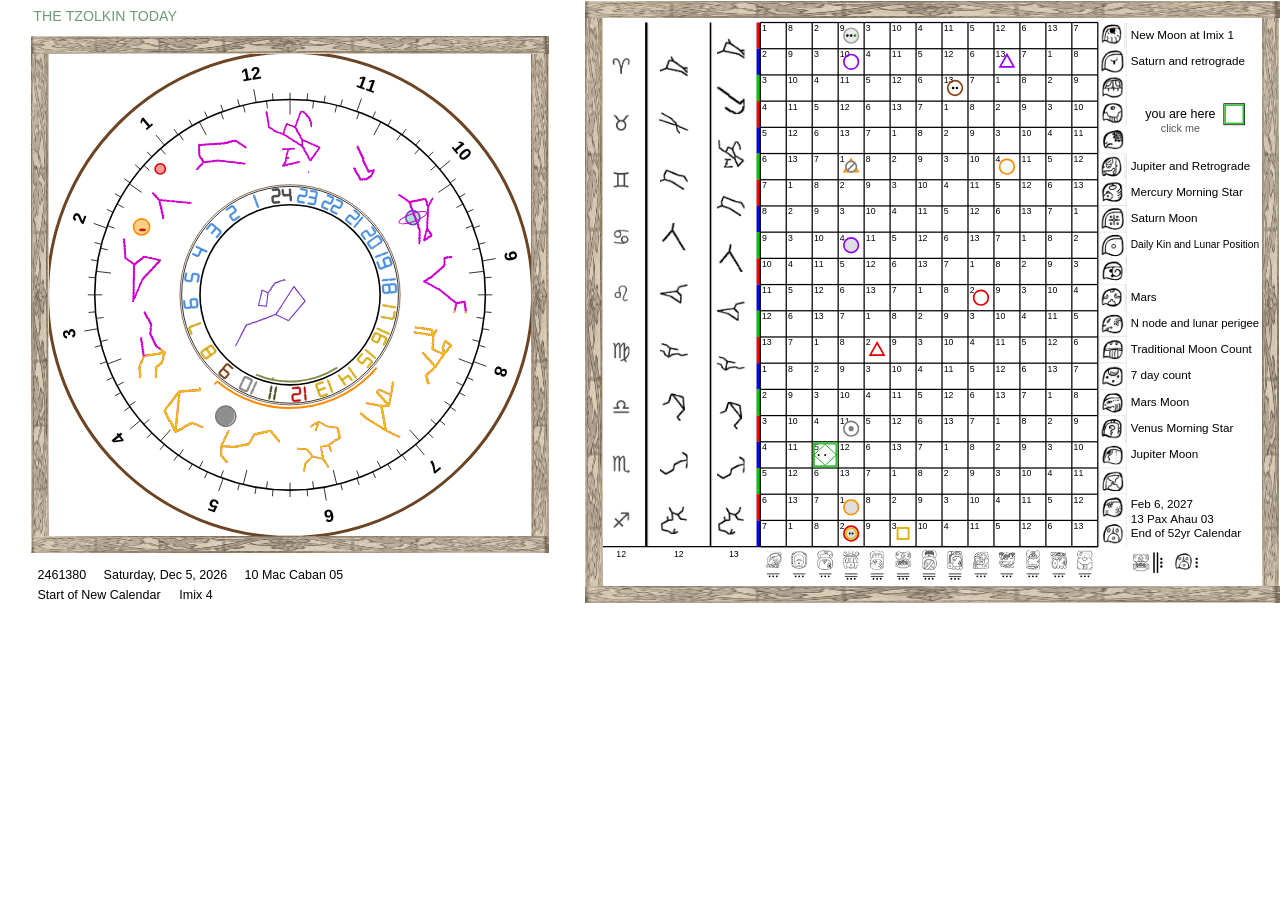
==== index.html @ ffc912a5 "Update print statement from 'Hello' to 'Goodbye'" ====
<!doctype html><meta charset="utf-8"><title>Tzolkin Clock</title>
<style>html,body{margin:0;background:#fff;overflow:hidden}canvas{display:block}</style>
<canvas id="b"></canvas>
<script>
// Tzolkin Clock (light JS version of WordRecognizer.java, "tzolkin a" view).
// Algorithm : SHA256
// Hash      : 196CEED9BEE04389CAD591115058A417374B55B87182312D3CC327CCEC96901B

// Layout is a fixed 1535 x 737 design, scaled to the window.
const A={"sky":"[base64]/aRqFJBiAeAzxAPDO7Xj5BLhtf+wSUANmdssP6l/9aXvvRDPyVJX09+/9/6xUUDgL1LXEYuW3IJFEmSIjWKFChWq1qZrcQnXDIA2L/ABffvq+mxAi4YgPMyij9o4fG2YAosgpo7jipUofxjFh5/uFsSAOBFaB9e6NiDSytkTRcMALz2SU2DkRq1alXwsmEplGVwVJc2wn/apsK9P2dcni8MZRkAeKWyeXv6Yc8ZBHeQuQPf5u2fs0D5l/1fCjMA8MJ1O3/9Yd8vrZAA8EKgRq2aD/luSxvaK144AHgV2j9rwFbojR8AFkHNHUf0y/XIfNpW/UDGTpUBADyobSac7/47jXtmuWe8gADQJ/qYQkfSO6+9VkpbJIBxjAp7SudxhR+RuUdq7d7UVpnMXQ6fH/5VArBwIeBySudxR8ca5TZAFsoU6bYHdE8Ct9Xq9mqEalW6X69V0R4JYFxO26o6bNgwXti8fsQKVSnUXjY2JZ3vLfBeHyl2N6drDk+JBsDg3P3IQaN8cvZopdyG+G2l3vfUvys1u/s7sHcVwICCQH/WeLQnlFLFkyC/7XKlH7aDF69S7rp+2OIEYKDC68w47kN/rEyhKrWdMLnlmkPoZe3Ft02PoUJ3K875oQUwROKF9zOcy9ko7pRDoo2+i9sz05hbcckPLIChjCsQlKf5GyfeM0v69qtdekUWdqICWDHg3EoEwWn+ztkGpZn4rncHAFYVukJBdaLDIt5bmjFKvHJMoeg0N1IAG4qUutDTnCTsxG/tQCmYHAPgvYzt+b5VoktJ4eFDfOJuZmtv5PK7YzJlCtiQBGBNgWLbIhgovGsUbJQoPvToKuOVSdYN7/5eWQBYsSCRqnq6g7O92xVZqJIUfcihF+Pkq3cKGe92yRgwAKvm6+2kj0qR0oM17619/pHxau3U2QGsWox43KdZd6aIZwqVq374fdffXamRUXyIkWOB+1s2K+z+TJjNDuB9srsN+IEN+Wmn8BLIqFX+sniTzlp0DZQpV77xlvrAXY9y8a98u8pk7QBWV9ha+rD55kapAiVqesN8qUT5yNBllD8cK7elaIWZi/7zEYEdwBukE/tDQkmRKqV3c8ZvpZ1QyYCvGvY+A2xbyV9+z2jGTlQA24Sy6TNVIhnpaU0+ezkrPfLaD/ezqad0MxeXuMmE3jMOs2MAvD1PnbdJydiwmD+tyCcq7DKiUdJbvW+8z95S7PW0zF32jLybHofjAXib2xTIZUJPoljBi2XXojNi97ZBKr+71YQbX5VlbjL+re44+wKYggN8hHyl3pBApYqHpdK+RViz+HPEfNXsSTNGhSs6FW8eJbzmbS9Vw7oBsH/pinPMryUYqVHdmYLYPaS6L9fd+nzQZHbu7u8VOI6IA/6Az5C8MZhGSu+mIVZPv5/tA2LtylVTCiq3gkx+mGXUpFNuY3EY2LVwgyXM+K7tMezNeKuNH/7zzlTMsYoDnmdVPzx1Adgts0l/iukEiVqZV2O/9ZdsXadOJwfoaCfFpXVuyOEBF4mBA2o2ycMC77yn+y350U4G4oZPVwZe/81K+zc7Tl066tyMjTe0mNo7sFPXLTbb9GCbzsb8UqEk401h2VrhVc7H3izLw7QM+g2dl7/Trfpe8xYC9v3GTTb9HjKvRNN6eeL2Vd1sZHBPvVLTMSS9O4dNZ9gcgB3aQ5YcPOmH38NDfzOivhwdrP3RP52qututW7r/RvYOENxf5shFT3jffup5M2LeTWGz/KNMa/ePFolf3MpK3kbA/nKzajclEGOLGs2ugnvk8tPqm5vT0erQxhXtnt3YKtoigf3K7dt3H7nm5bAQ/wCQ7b+jfMCt5naTLA/2k/G6pbOk8g7s+w28r5AU2IJAupOQUX17q0kO2PsddtYQ0ie/[base64]/GmUKR5Rs3u3ZkIbA/Zejn7NkHsaGXfuaCq9rhuIMsBPZ5NAUKFJl396NSpUvzl/ytyU1nT2Pj9l8olpGUryrLDB5UnWv3QGBx28GDJQPunFTmgF2FNyzb97WRoGtt4aKVfVuOHoM1LVqxarUqlGjzCtchApU29LM8yCR7qZkk7m/U+DlsskJu7y/P1srY1MTsJ+MtH0S1AMl3nFx9YsDsO8z9FtnRfikGn351UJpz7mq/sHae8gE/WFm17p7e7gRYcNcau61WjWqOseJt7vZ7wzAWwozilQq0qWOHg0qs1zqrpeSTKla+ZN2ue/ECpWr6VRvbzeKPez5vN/Sk+9oo9VWN7zQ/m+i8O4GnVCcAbaWekH6EkqrwcuggWL3Jl6qVyRTrvSuYFPvohPlNojAyLhb32ctICarXMnE/vw0nac8AJuG9mZgfh4rUqpatRqlE08WHRNIjQ302Y6W6G6dIqUNYPFHNf+FapSvMGuz9Zblo8MNPQY+UjVgeSz2sr33Z9Dpjra1l3dPOZ/W2X57TcMVfoauz1fpAefsAB8mfqiep95sw5gT7nvKD35d+dOmqYTeOspyz1iP2+CS0edXAVhQ7jLQRqUSV2CIGQE16Gb4iWWHwFsGXqaBs7CFKr905h/ykfJjA7xX5WXsbBofW9h4NQZ3z4zXp94sEHgr1/j6/M+p6ZwB3vcWL72cnbfe2Dy1vstUPzV7b2ZuE0tejjk2h5+6A+w4/6SjYaxSzQGuWuv69Oc8gYTffIWKnzPgfW5nlZaKyNonhbRP/b5DZarVKHTNnK0aRRNvV8WgwF1zUhPwnjd4680fx1mYzqawZ3sbYqWDSyjXzpvymxWb2xoFjZHAqo/j12wr4WKcSDpi/HKi8ttM/roTdcjhegWdM8DaWXvubaDHmfL2+2k9Q4J8Kj1JARKX+w/LxiOWVoF3vMFTQvtJn9dqZTKKFKjonJRV2L6XvvmOYU8eX7lSy9CfpHjB9ksAnTdX8+KoOBz7tt4/LiHr9LpczuK6TA/qy+Ivo40DRfbzylH96/7USACLCTqZGM4m73liC1+E2rizCanv7Nspc2OKXc34BD5e0snECO3nk/Z0RwUDauZG7dMzt6bsOjXuazW8KMB8sdcAR8Z0xte/6ml8zd0RLa+f+C6Dl9OHE7imbkq6JRnU3oGZbofBkbWfUdVzeIZxvzrGpdsqUz15ST6468UBMJHx6pw4p8C1P/[base64]/tyc4A4AYzz2olwP7Vg6kNZ3IwXGlHz8bB8AMDBo+pl7uvjO1Mtxfe2s8wJCV6ln0szKfuMSAB/vGij/6ITipW8glZej/1Sg/9av0V/lp77c1wMAvPRYgDG24l4tsuHfKFHtKu3prK9pvJFiAIBvQnu3JyZZtPgRdIox+cyvlrvv+HV457gZAKcW9wTdYtFhYZX7E8JFyj1xT3CPVLh/z+1MSXJ7ACcO7VXP6VvLTnKpVC66zzVx31+sWIVb/G0flmxLXmAAZ87bm87EFrNCaIwWLZO0gz4aDucDcE6BrV93J8pcFz/33JFSfBvYW2X01AA4p+uh6H7JJLSljb1XrB8DeuTWCgpydgBnFynvlEzq3jkze3zqqNSqUarYZeixDNk6APTJP2YPKM2OADA4Hy5HjvMCAOxerEatKs47Ort/5xIAh/J/9aX/0P905swAAAAAAAAAAAAAAAAAAAAAAAAAAIDPEjHjAwCOxvQegQYA+GiZO4agUsCcagA4hrBzzgz5OwAcRMtZ7gBw9ODeKqU4AwCfziixFffcC/AcLgYAH+26oJrLyHjhPeHSAMDnCjtLqYGXvzcKuDwA8Jlu2Xpk/11qKM4AWNs/uAQrB/df7p8k6cv+nyRKMwDwaQJFSlX39rgn7tcAAB8S1GNlnc6Yx+BuXGEm4oIBwL6DeqjMBe3Hj+7wsFsdPufSAcD+GAXKVT4N6pc2yPKuM6bwdqyypQnACv6NSzAikIcyyvSfkoxSSenL3/+7pF/68eS/Njas/9MtsAIA3hzUQ6+OXr4ov7RqlSlV+G1GXru8HgDw5qCeeiWU7z5KJSN612P7WQUXGgDeFdSLEUG9ViYzer9p6naqAgBWFEjKveM1noXy0v1vIjN5QTRwX5ExBACwUljPvqmjt6rdjtJA2SJ/KjPeAWAluT3j9NlHo+SbnpjpEgaIAcAawhdBPVO8ag96Yp8V6JYBsILfTvx3D+72jUrSl/7QT0k/V//Tv+ytg7wdABaWekWZ7M1TGjP7hBDzMgDA0kIVmwwASB7GiQEADoDJkABwQCWNkADWw0lM2wjsku0P/c7FAIBPZxQq8U5oqrgkANbwG5fgbUE9VPLQ+Mi4XwD4UMGLwzw4qgMAPjRnT57ugk25PADwacInk2sqpTOmSQLAAByzt7RARrHMw37XL/[base64]/rdNmp50QBgmL46fLjDSnylVg0LwAAwlOk5n7hRYf/[base64]/[base64]/fJprft6pEdgg/3SQZ7QDgCTNDa4Gy+sd0cLPA/YmWuLLGwGHyuxZzUFylTYsbyZUoU2+Jd24Nf1dmFkekaAGe/Gw7ABABituFtK7c6Led1VXvbsVX32USl3/5y5Yk6uyk54TFWoViijSrlKxd7xIBylBwAjhXbcQKJQhbdNqRyQLecjgvv0j2ST40AA4MPFCmz+7OfZ33euF97v9o/PXvaj4gUCgKnZu7+Amg3cBXqbMxOoUGQ/K1UhyahRpVyxpFKFChlXgEnsn1a654TybgesfwgIAGAif4BvObjjJRjZxxJ0bgzXm0pi/ylXao8KqbxQT94OADMUqtSoUDw4tMcDZ7+PZZR6w4cBALNC6tipLem3jZJTv5OWAzkAYLmgOkawSv/5rTWS0b4AsMGNoFll1G/z5hNZAQAduetBX07WGSsMAHiza198tsLXfH3MHwBgNYVtU1wuv05tSaZiNyoAbON6lHax+FfkpCUA2Mj13KZswSbI2ylPnLT0ET8CKS8UcDjZwpuXrgWZhpntn4MR+8Bx39nL1NvNk7NZsVu3WRXxwCFEAD5BtWDa1npblnjO/xBFZ+A/gGMwC44GCLzZjwmX9rMe3G4PXLQ3AUd6Il9C6dI/nu4/xHU6RC7jGpwYAQQcQekmuM8TuoXZgt2oSwrc8bNr6NbkqoV+GABsL11o6EDDbtTlhYrVKFelRo1K1Yu2LIYPa98RAzyBg0gWmrJeu6M4WEadLVKlWok3de3+MKtggYcj405QKdxOs8A9yLEeDnx2FGkWaVqMF63cnzpTT5+G9KVPKwzcn2R68/mENXHgQ113plYzS6yNS/YYNTBL+iSQJ8rVqlCkRrF9SJr/yFbY+3ryEPRb7tXAR1tiZ2rgZe08x8/O2v2DbzM1apXYy3r7/0bBAvvD0hc710L3opYsoQAfGU2WCO7Ma18kZ286gT3wAvoagm+2LAXe90PnDPBpjC3KTP/80K6/NSq5nFMVnRLMe1akU1tHiwY82EVk78CHaWbuJI3pkFnmRfA/[base64]/fKNTVOlXA4LnA45u4cNiz0APSu8H4b7junM6dl1gRwKIUXjWqKrvNFbptA86btvcHkQlCoQEZBZ6hZQ/[base64]/dndg/[base64]/T7TUbx2wYeAABeiLyZbZE3cOyxsj4kXGeTBhEAAFbO4B/7XarBGxHa2RPdAQCL5u/djL22NfUxjYupW2algwUAdpe9T+lFT5n/BgB7NG8htHLjepklAQA7ytvryYO8/JH8ND8CwG6kM84/[base64]/pi/rI03k3LwfHK/PQBA0q0kM2750gwcVBBNWKY1bowBAGCS2OXWY4J7Zm8J3zU/hhP736NFu+YB4HQil7lng0sngbshJN/m4PWkAks7ecINAMAG4MY7JPu7rnTjLaMOyayzSV0vjW2vZEEVACbLbBlkyCT2xP2uIdl4NDDD7/+8im1MADBPpMIN/wqeBtVy9BF6jVo1o7+b3GbuAIAFAvwte097Sim3/z60bTKYON+9Zi48ACwndU2IjzX1esIpTeHEIG0m9d4DAF4E5Mp1q9wOuQ7sr1ajFkczW16pRof35WbDAwA6Qfm6cBp7y6jp5K9T9XbFh70BPGO2DAAsL1DghnddAvw12I7Jpbs9ONebQ7fLpuydIROyoAoAa4m8nvZpZZLSVtxNJ4e/5eOx6t7NSi3jBwBgTZU31Hds13neaZpMOtufQi+3f1w2LUYv3QIARggUT9yIdN3wlHtfy38KKBW6vbGPzwy0QgLAisyMM5EetzsZRd7ibPt0ZFlCWQYA1pPb7vZ00mdXT+r0gVKva75Vruju96WTenMAACPC87Sjqs3LunmsyBtmcC38xHdZP7k7ACxu6jT2bnB/9dlpp4vGv5FkhHYAWDNvjyfuE73sdB1yNHapSq3L42OvLk9ZBgAWZmxD4lSJmhHHdBjv4L52RocOAOCleIHTkMJRAwRuGXvD+AEAWEOyyTYi87DECuA8wp5f4ciehW1V8+4usDJdBjiDoJPSJZ1OukKpEtWqJu63QU/WvtUO0YZGSOBE8s6+l9cfH3rGwz928V0Y+xj0t/7S35t8B3/rp3vRARydYXXtPZe5ndXdvuR3UXNYB3B4hXc4UKTIZfGNUmWKFNmTmDMbFUou2TSlq7ZvO5ExUT6oRx7AZwvsDKprKvdYDI5lZMS+9RnZsl/3AoB3hPZqcMSJiE5TNW6OI81HAN7zjD48YOcE9ykiL29ncQPAuyLPmNGE1/STkx4Gu5Vk6E8B8D7j5s4aW8QhTg0U0FkOYAOxDdXD++JOmIQGbqv+9TINvReG3tEYtB4CeHfFIB3xGc3Z0tBSrRqValWqUmZ3fGWqFKtUoliJCoUqlCpSIdm6eqjbIkXDMiqANwptB/uYtuvSdrufZmWwGrx5t3tEdePWqjN+0gC8VW1nx4yRnq0hsp35UY+8wAAwVz4huMud9nCSIrJRrVipMmVqVStXrUqBWhX2wae1Zx013uJpS/MjgI0kkye/XqsN0dkuWSAp8O5qof0VSfZihDIqFCtTqUQ1PaMANsrbpwwZSWyKSkPkt1k/ALw77jQzjgNipRAAdimYtSxaLHAI6Fv9g1ccwClC+6W3/cfkvF+SfnEhAWCPefvUvTXG9sx8zEGcZO4AzuCac39N/Pwve1tgxRAAdmRe3u5/jeAhpzd7DPm/8ZoDODijSpL0pzsredpXuUj0h6TMPgN8KbRTtv7W75OfCwAAoyULTYe5NlPWnTPkbh/MygKAtwmVqXUzbOcpXoxUyfdVnKEsA+DYKkk/Fsqq/fD9w/3KH5MbLAEAE2R2fu1SBZPSnUTBCBUA2MjtUKDlMPgQADZl3CkSS/qY4E7NHcARFbY+/gcjAwDgOC79K8EqX/cjju1g/ACA47mUYn4unrVTaweAzUSrjee9bF5arlMmVszWJwAYIlxxv2iz6G0jtXMmOd8JAAZkw3MO5RgS3Od/7e74gmSNb/Xf+EkAcCi30Punfuhr1rCwZ199auSMZfSl1D1VXNYE/nvh7xEADijrZMXNxDNTnwf36Zl74jJ/Ro0BwGh5J4Aue6j1lOBu3IYqP6yHhHYAGB/cczcJZsn6++MTQaFKlUrX+54rV+bdUpK7WZK16nf0ybNDFcDRXELnl37oS3+p1KVS/of+XOgrX/[base64]/RcnuAPA0iqbs/8XlwIAllXaNsVtFjQv9XY62wFgcWajundsK+70twPAavnz+4O7UatGIXk7AKyVQ1dvan28ue5c5XwlAFgxi36/Qq0KijIAcKSbSbltfzsAYHmXkswOqu2coQoASwb3nURWNjEBwFIu5y/[base64]/r6bf/XuRy9prRmgC2FRlQ/v3cesStSIu2TOBsqeVLQB4p1CNWhUDfmfsSjdk770Kb1MABRkA28ps0+Mwzba5+56nQhoX0P/Uv/Rr5h2XrlMAc2OS9KU/Bv7uHzb2kLs/qBfskCnVcKIhgBni0QXiiK6ZR4Gbr9YusIwa0kYJYKPgTuTpWHLLkrG1LzJ3ANMlk2rolwpE/P5vd38190C5u9P9WuQrRtTbASwQmaRrJX189SCi9h50RvEsIXXbDgBgTmQaP9sq9na0pueOQreJDfEiGXegcuKLAgBX5eSl0dtunUtbd3HGHD60F3DJPDvibBQAC6WdUxVup/1tLs0ps/bllj5Tu5zBejWA+dFpTpIYqvTS1/lf72PE3nzkYPGXhJFjAOakiZeSSr7AV8o6WXx8/AC/zsnhKaeRA1goSVwqjoSKvDp8fPSLVy3aIXOft9MpA2B+JFmSkVF9hqNDm1XuYgnBHcAiqScjxyfKVxjtG9qvynIqgLnBvaTnbprUdqMvOSAzZmwPgNkCRSpZuZt68ZavaYWcuwrgrPYyW+Z2T1zywefLfkUepgBgI/XiTYvBmbYJAMA+lW7ywlIaOzSY7UsAsJlw4eDO9iUAJ7afee7X/PrnQl+PnlQA2JyxNfflijLXQb9U3AFgM+HCC6oRRRkA2INmwVNTr3k7p6YCwMbiBbccFWxfAoB9CBecLROuMmESADDabQBBOPsrVWxfAoC9WG7oL6cvAcBuhLZOPj/fzm0bJABgY8uNHzAc0AEAexEstqBaEtoBnN1+xg982QG9wcwF1XjR4z4AgOA+M7hfzQvuP3lRAWBPqkVaITlaDwB2JLX7SufW3C8NlZRmAGAXggW6ZQxjBwBgb+aXU9Y4ZhsAMEOzyMiAhkG/ALDHbpk5wb2QkfQ3M2UAYC+q2ZMcrwd0cMAeAOxGbntlppdUak5fAoB9yVzmPl3MoF8A2JdodiNkaBdTay4mgIEOnAr+tqvv5kt/Tf7cX/Zl+sXPK4AB6WAoKdGf+uENP8Hi5hdlwsWO+gBwfJnbFcNxnG8J7tPHBjT2gA5OXwLwnJFxe9kvw8GJGasqZtbcUzplAAx+wm/d+RHMoVr9bjpvObVg7ACAwTWCVq1yjvR55910qpQjsQEMzthpmn6bZtbCRmo/n/swgD63kN6oVnWGv/I+WiEjew/9c+Ln/+QeDKCHUX73K39OjjOYYO4ZTDFT3AE8qB9KMRGl2/fKZ478qllOBXCX8sVukPgpd67voywzd9zv9V6czNjhCuAoMgV32xkpxWwkmdkIWc7eAgXgKIxXjqkVKiIybCWcffJpbnenAji7bo295IJsq7HBfVpZJmeqDIBONGhVK2dqzNbmjg5IzrtkAqA3b6crZhfqmbtLb0OAeDkBgjudc5L2cUD2L5eBT/Oln5KkP5nlDkDSDy7BPoL79YX4e3LmH9ogDwDSv7gEexDbiY7VjK9AUQYA2xl3JphdMQ/olgGg244XwvtOzO11CRngCcCLJgT3XShmh+aK4A7AC+4MEdQeFlSvy6nTQ/O1P56yDHB2/7LRJOdSbB/ck9mhmWFhAPwk8Sdt0XsQze51SXgQAyDpWqTlTLZdyGeG5uvwgYxLCZw+b2cUibOfsszcLnUq7gDBHTtSzCzKBJxlDsAG94on+b2oZx6wJ2mBrwDgGFJ3RMfpbV2W+Wv249R1GD+TZQBcIskvO0yQ4L6h60swvWL+RXAHIEkK6ZPZT3C/dqP+PvkrXGdJUpYByNtJ9XbzUlSzJ0GEHI4NwEaUwrZWEw/026Z/+pdb9ggm7ShLZdxXYDw/cHZfNmc39M5tHdylnwol/THqpQgVKtPXXftkPPmwDwDAomrXo36Zx57YhdXwm3y97fmgrxVAaI/+4eiejeUPIbpwVfhQ0UPADhUr6w3tlzobLyhwZrEaUr19SFXcZe/tXS6fq5FRqMS9bN2PREaBNxOe8A6cWUGDxX5EihWpci/KsI+sU6XP3LigigsKnFjpnvyxI4kyZTaTL78J7l2hOySbwb8AwZ3gvkuBfVkCFT0hPleqpPeFa3lRAZDmfYpYsaRclcw3VbTKvagcsAWcPbgz0f1AjDu2o2VZFTiplBhwTJVrqARwRjWnO1z941B/m+se1Z/MhgNOiZFhBxV5G5oAnFHrOt0pzRxMRtcMcGKJ2zPD8/vBxEybAU4tdc/vbGo8lMA7MhvAOaMAnXMH1dj7NivmwDnlrneOfS8Hu2+H3LOBk0eByo7/pUB7MEyFA87NuOIMAR4ADqVxGxsLyrQAcBwxM94B4Jha1/nO/hcAOIzAO9CHRgsAOIzEG04CADiQk02d+XdecQCn8P/0P/pfkv63/kP/h8sBAEdh7NGdzRkWVv/[base64]/BMNfffeL0Xct3Q/J9cCgA4DvpngU95vuadisFq+yPD9iVgz3JWxjAO44iA/Uvtkmp2hr8sfe7L+Jck2YMAAOzTT1uOoekBAxUUZYCPcKKGZTL3ZfKB60MfgP0K796xwDdSTncBPkDO2hjGZQMM+gU+wbURMuBSYGhob1VyKYC3PCdXM5+xea9ikMD2uFdkA8Ab3m+FWlWKJnS8JDYRo4CKgSo7Z47gDqzt2plWTRj/FXGCKsY/6LXKuRTA6iIvRFcjc/DQtkGeZHWMVsi5rtnDLy4FsLof+qF/6k8brMc+Y1+/BvCtwBZlmFUBvFPt8vdkYMafM8sd4x/0hv6AAVhG6qrvw959xh3UwdoYBmGBBtiG8cJ7PiBkX0eGkbljVHDnBwbYQuneg68XVzOesTFGYH9gMi4FsJFb98yrY68bgjvGYIo7sL3K7RJ//l7MbXbPMzYG4UhsYHuhK7q0ynu72GPXGQ+MCO6cxghsLXMBvulJtwImQGGM4kWmAOC9Uq/6fr9jPKANEsNd+2Y5oAPYT/6e9OToxi2m8pSNAXImzAG7k7iVsFv3TDKjgBopZ27U2QQM+gV2+UzdeqPFpNtulPFP2Y27VdDufBoMDwX2K/QCvLH/lo9KxILO/EnKr6dyfdFZTgX2mL9XXmgeu5ia330uXTanUhDagY94ur4NGBsW4BPvcwo1L3e+4qChnUG/wH7lD+G9UmULLH019FCxO3yHcsxpf2hyxoUBu5d4g8VuH41qtZLSzjs4evhdhUqaJ8/3I8NmZuAzGDd84NlHJino3AYaxaRu5xTYGXRU3IFPeL/GklKV3gya1x90tp82E7je3QF82lN3rFiNWtfDfl+KiSjFnBk97sBnJ2hSqkbxXS4Pgjvr6MBhXHebk7GfXm0f4FhwAYDDiJniDgDH0zIZGsD+/YNLMNIvSdLf+uJSAMBRZJyhDoDM/ah5u1hMBYAjCe3AMJZTAeAwItsGyXRnADiQzObtdMoA2Dlq7sMZV4yh4o7jiBmTBVzHDlBxxzGE9mQC5pbj1AJ34G7/2yRymdDVZQLd5XNje/aLIe/HbnL20puHmHFBcFapO6IjUKBQrQoZRcrs+NBEpWpVatQoVukO6M2V2TdRo9L+V6r22N790FvSDpw6b1/mg34b7OOnOvJyd4I7Tsj0jvaf+lGRuWM3rqPwOFcMp/vRrwcF7Mb9vlK5uxXUKpSpVa1SpXeyOrAXBUfLHdNvXIJvMvbAZdlf+iHpL/1Sqkg/9bu+lCvWH/qhL31JavVPGTui4Kd+6Us/JUm/9NP7py+GjmGHfnAJcA7JQ8ZOnRzHE9iteQWXAmdRP5yHznITjid0qQs/3wdDWeZRpks55ua/bFEFOJovfclIimR2US4M3ORVYHH3nS2UY3CGn/c9dHAZtao5LQFr/GjlnXJMyqMqDi6ynV3xTkJ7q5a9slhewgIqTiZ3T6h7uNFwPjFWyhuu3emFUrZ04ETBfR/LqfTbYzWlCrVqyBxwEsGOttXF5O1YU8boU5wwuO9hIEZDvR0AlnIdPrB1UrOfyj8AHEC9g/2psVvWpSQDAAsIbXBPN/0uro0M9LcvijNUgfNKbK68Za9M4f509oET3AEs4jpw4O/NvoPIlWIY8gEACwXW61kEW+btl3MP2FcCAAsJbMV9u0bImoEDwDve6jib6yHu8UY/celu5toABw7trXLeZidTbrrhP2eGE/CuB3ROdz2TZNOiSMaeVGB9xs0Y4bi18wX3bW7ple2wZykVWP3xvCV7P+Utvdlg+EBh/2RmQAIryu9On4o4pOREN/V6gz83sHk7z4nAqtqHDxa5zuDaY/[base64]/XWyjgn57DCu4ETlbK371Tl5wtYQTQgaypd7s6j89GYu0mgl0M7Krtf9T3NkQnBHVjekB2CsddPwyPx0aTeq3ufxb9nkTPhpwtYXmH7ZL6rtd7mRDIF5HhuAb1xM4Zuo+PC1Se9N5uNLgMOKh7cCRO5fuSa/OqA2XvjSiOBO0DDD/GZGq23lFkxgxRY+k095gQeJkUeV+Lq7aFCJUoU2LFxfi2+Vax4hUNcQgozwLJvqWbUqfeV28tIhnU0fkukcb/22E1zXaFJVwrujCEAFpCP3Jx0e3inNHNM/TsaIpXemUm31ZdSqaRokVv9rexHzwww++10CdPDiyxGt7bImPB+OInXJ/MYsGOVD5X4y79ni2TbKTtVgSWYiVXO2zAxZoEcMby/OhkpUCQpV3FXi78shZaDy3uvnxsozAALvZXGBfeYQ40nCT4kZOVeTv46zy6fdMeXk/+m9MwACwgndxYbDs+eENortUo/ZLbmsCBrbF9N2xPmA6UTllw5cg9Y7A087VDk25s55UIOknlXbP9rFaUrvA35bgNJ9V2hprFBetwgYZ4JgdnSWTsCA++tTM/78ELHpyxF+6/[base64]/LwHNf4UsBr35Yf6hVub+94WkQmC9wudTUt22kyH0N+Fe2W7IK3DNOt2iRd37nPiflF+4VXqpUktjCzH0eL/tUw9MgMFu1QJbEMQv3gT33KupX9dOrFHkz9VtlO8zg1zkEL3py9lPBDgpgvnKBmmrqdULg2fDaV/sKAu8WOWcFZO3g3qpZeIdtqEqJqt7eeCa7A7OYBd5KFXVSF6YbbyeqX2TJXGnDfHNTKHe4ehHNLuC9/hk0vXl8zNsTmGOJeR45U94lBS8mZgY2K49efHb5UH/[base64]/W7mE5L3156tgMVKnr6qrvhvVWq4Jt5jaFSlT2Zuj9KIHt6jYfN0Czdd7TP3PX2dx3/+uY916xRo4oxYcBawoXaz4JO5XkPVdP0aUBvevP48uG7DhQo/ybnbFQqeXHtrr3v2aAruOdWwGjC4nn/kmmhSrEiMnXgPaWZJbO7bWe9G8WKngTl3IbiQEnPcK9SuUo9G9d7/3sj6dsAFdpb3rCAWO98afr26r7+2yTKOxu0bjdCNigBb7PsFvN0cABY5zkk8UpNfq5Y9BY7TG8O/6qQk6scWakfc7urdj7T/DYCrOp99ghVquk9YZUOGODtCq9De344DlV7/fPvaey7nOhZ9YbpaECWKVWqFb/s4ygVKpmUUZcjttSXuw+FYc/NO+j0+beLLF0DWDTbXiZjrL0FtGLl5cHwSR/MlEXiTMVDq149qPjy6tYxJrgFd9ct293PivGSgULZ3Qjjx8NJGompocB2lj57PlTt3vTlqpNnsifdK6WKCSHZKJZRo1qt0omZev/3lwz+/Y13Y2kVKlM16/ayvPibLL1RpVI5C6bAfjL3VpFyRbocszA3BFTe5pR13uhhzzaYTNHsoLzcd5uNLrTET1YB9jQUuHlavCoU094I7EXWG0yWOOWz+Gb35lyB+xNqZbvsDw8mDGeIXyzrZgpV24FbWxZn0rufl4o+GGBfEqXfdIdcmgOn9r6kXu/EOgus+z1o+qKeMPExUmRPXK2eZMhb99QECtSqVEJQB/bIdAobr3dglkpUTAooiVtWbE53ha+jgKOJr49UKnu6aBxv/NMDYJcq75jr1IbtWKXtgGieLpcVNrsc7nb4cXqyimyx0KauQI9nkJaEVwB9Abd+0TR4mXuY904FufUulwOb9UynC+RMD/Lp4qN8S2UyatWwcAmgj99R/SoDjGxZoH451S/[base64]/YDCSVXu9N+2Raeull/3Gnlz44/KtH5g7gIXTGbgzTdx+1WuUKFdn9mpcSip9HVt4EyKXrwEaZEiXK7XSWxybKzGaxuWJFnV2OR5Wfrj8IwAixAu8g6qEflQ3joR3iFHeKIesKlbw8xahUodb7jo45EjZlmjmAoQWQWqkCRWrU9h5M8WyMQLPBEczG9uWUT/rl686t6Hi9M+HbbqYADhjwI5sBZ0q/OUdouxJIqLQzC7z/SWNfo79iNw0ncE8WgTsxddgtsjl42QnAmzLlUFKkUplilbaf3A+g4cb5caBLt0z69AljP/l7Zp8uLgO8UpW2z6hQqVy1QgXuVNDQ3ZhuZz8ZL7g3/HACWC5bNjagFnY6Y7ar7y5R1DuubB8V6njE2kbhJmhmbkUhUa3MlqNifhgBnO1Zw0jKlXl7V/dRn/7+XNDhHwUvNIDzPmckdkDufqSKbVZeuq1ftQ36zcjOJdohAZzYHrtKLpN1jFKF9vvL7LC1VKVSu37QeK2fZU/4z1UzohcAPuuWFHpPH5ecP1Mko1yN1waanWCaDgCcRuzV7yvydwA4UoC/hfecywEARxF1NnExSgwADpS/FwR3ADie8kRHlQDAaZjOWbIRy6sAcBRhZ/crEyMB4ED8s2SDzUe6AQAWkdzNxqxsP3yhUKESZRIBH3P8G5cA2IRRoOrpf/2hL0X6XZfxan/rl0L95KIBwGcE+Hjg6LFKjZtuAwD4AIWqFyfO+h/MhsdglGWAfUgU6qf+Uinphz3c76tTd//[base64]/H8/OQXIfN5m0QAAAABJRU5ErkJggg==","dip":"[base64]/QAAgAoEAABQgQAAAAAAAAAAAAAAAAAAAAAAAAAAAAAAAAAAAAAAAAAAAAAAAAAAAAAAPh9vngMAAAAAAADCFGvDQ8C5SEaFWrUECP6U2NDo/hgeCI6MShsWpTK1atUo5rHgNDQqpYokJfa/[base64]/dUHf/ZkGTzJ8prPvBIFKtVhUlqj8BUjgestz/m/jUANk6nW+kNMn8sZ3hw6RJ5mEGcaliJ5k/c5jM1gvuhphYNU0yf2ycz2JYx/VK+mBT/VLI0STzKoO4nJLSJPMwg7ib5tIk80wyeo/YODTJPGMcl5QbmmRLnrR+/hCTB1miRkv/8RJt1dyV2N0OMd06bk0Fsrx5SKvqziGmcTjEdFsNKz6UJWWPx4aI7jCDq06qoUm2NOWDJWHitAZJuRFkWYqHC8Iug7hqtWdq1QTTJFv8alPpYLw/[base64]/LnLvMsUpq7AV1Yz/uhGOVy5PO+KEk9k4h86lhioc7FduZUnr3oTc3w6+rOmiELdB21jXSaFSAbAI8jr2SAjye+TKFbpp7LUASTsotW+X8/P35NLe+EAA0wlZQgZSz7vOM7W0eZiDF1kGekYvW9uM2s+7zNDZDJQOVD72OFdjY5fj5MlR7FiBZsL2OFXaGj4eh5xtimt/qjISDC+uK6MI2sqLZAqTqAyS2e0OwGnF/uDqdKURSm0EyGygsv63M8d0LxUw1gTl5BTLT2RVWIJldTJtrFnO8q50m+moHmVytKsd3IZ8OMfRJV+34lsl0pvCj7lh9BmlmGwAM2WP9stn6EoYLs9cvmu3Or2SWHa74cI3dVJwrcVorcBehF/VHe/KndJhHtrN2Z/Ehg0tlz6tk/VvlWtVOblVn47EXpWndf4SRUrsm0wVJ/tCHy+t+Vm74hV5xv3XouLp73/[base64]/CZFxv9p2Ukm7Uauab+Oa80jRDzXbEd/0elKxSXHqRYikJ/1Rc6OamDJVTdit7s9QU/bL+smVbDBlQpwE9fYW7xmVdntQITOQJaqJuSBy+qogLGKo2fYvKPz9JF08eaKacIzSzxDJ+hD51TxL7vioOYLt7Rx+Yweaxq7U3vNeupxrbn2vRo6dkXt6oJyW8z6LpP3GoHuujqlDL06/eP3bHfRdX/[base64]/zed/w5NSRXrTjsEF575rL7qMuGDDaRfcmtqyXx0XlOEWp9Qet0S2AiE8MOAQ8oZkwmNMgEgRzWgMDy51uGflaIvd8q4XGT0r1g+98zhwnj8ae1k/2QMD+WOnJ70o0ov2euOB4E9xn0GCKlHJHlOmt10GedZPqhCcS+xFVBlLdBhyvKus5rZ1XMsgvCUbFzKI6e9MBQZzSMMLPXBZZN8lU/g81WVie693/dQ3PelFT3rSG1Nd/CnuX1nGiz0wOMQUtkxlwR8XQqSxzTJqDwxUIQc961mJ3iSW7DAk93HJjuzhyk477fVNL3oK80Qdbs9kPqcKma29T/Zw6aCd3vSPjCIdPrAKoeeyIt2qbunDkh3Zw72f2imRUaR3Hfhm49xx2T9l2R9DxaJRplaNSvqpGA6Rkq2HuDbRTdWoVc39IBiW2V7IKt8Kw8xlbj/0KskoUaQd8xgMVSGFWlXrK1L/4rP7oACJJdZiAHxSBgIAAAAAAAAAAAAAAAAAYHHY3gaALDL/M+IpASCvAgBAvQ6AGp7fDIQGCAwAfA8jMgaA0RmNbIGzQY6goEJB6CETEVoAACzO/xl4d9DvdKY4AAAAAElFTkSuQmCC","dipbox":[267,212],"beam":"/9j/4AAQSkZJRgABAQAAAQABAAD/2wBDAAgGBgcGBQgHBwcJCQgKDBQNDAsLDBkSEw8UHRofHh0aHBwgJC4nICIsIxwcKDcpLDAxNDQ0Hyc5PTgyPC4zNDL/2wBDAQkJCQwLDBgNDRgyIRwhMjIyMjIyMjIyMjIyMjIyMjIyMjIyMjIyMjIyMjIyMjIyMjIyMjIyMjIyMjIyMjIyMjL/wAARCAEdACwDASIAAhEBAxEB/8QAGgAAAwEBAQEAAAAAAAAAAAAAAwQFBgIAAf/EAD0QAAIBAgQEBAQDBwMDBQAAAAECAwQRABIhMQUTQVEUImFxBjKBkSOhsRUkQlLB0fAzYuFygpIlNUNEsv/EABcBAQEBAQAAAAAAAAAAAAAAAAABAwT/xAAYEQEBAQEBAAAAAAAAAAAAAAAAARFBMf/aAAwDAQACEQMRAD8AscN4RT19jK9RZ4llAExve9tb3wap4PQyAqrzpEupnacm56gX6euOeHsy0ahTlklhWMMp1+Y3P2vhmkkjWpdmhmkEBCKigWBA31sL9B98crdPnpIJp+ZPzzHyLqZ3YZiCALXx9qeBQQqplSWBcwAcsWB02Oth2xbk4xSMgPh5HmO0UqBSPUk6W/[base64]/4bEhmYgk3OwIVT9cM+BmQ54mhdFu0bNe6C+a1xqRf126dcISRwTRKBGDzPM8tvNJfXXoAe2uAC6tNLHJdC5fmSFQQNf7nYemL/CEycHo1O4hUG+vTEkvHDBIrhVkE0bICd0Gmnsb/fFfhRJ4TSEa3hU3v6YVYlcIiMDQS2Z1NKBZRoBcG/64YqXieqVolljaRfOjRaSDYEevbvhRGJphHFHm5tNkzMSBYdQB7/8AOGpY+ZDqLSOuzDVe1/Y4IFQTvQDkks1GVvA7bxnXyknpfYnbbC1PLGY0jp0YFQRMrx6gnv3N8MMCrzmQ82IIDJcDyhgRcge2vvfvgCR1izmnS0pOUxuz7Ku6a6kgDTvfFApo2apjaVGyCQcqQ6sGsb36W/TGg4Rc8GozYG8K63GumItVE7yU80fMkRnGdC/lHY2+4sP6YscIK/saj0I/CXQaWxKRIoF5zwiP50hJAzaEXFxfvgtNNBPEzTRVDSZ2uiNkMWpAG41sL4ToznigEecloDmSMEZh5eu49sFi8LFNK4yx3/1FPl1A/lxQbhdZKlAztCjM8jF3kfLdV8o016D9cDUc2TIsUlOwPMpydduqnra/2PrjqOmfiTCKME0+YZ3ZbKQD5ra3v0198VOLQGWkzRreaE8xAOttwPcX/[base64]/ccZ54UdA6BVDzoc8YsB5tgD/muL/BUJ4RBawAzAAjbzHCkRKbwqwQLUxtIjxPkVdDmuNj0O+vvgppw84lbMRYALzC3te+h+w+uFIixhpGCoZbSKqkHzG4H0sP09cP3aNQGcB7gZiNz6Yo9AYKxZbKJDCSjG+xI1A/rhukmHD5jFLOfDOPI0j6Iw/hF9QCNvUeuF6KiqJoOfTPGpLOjpMDa6u1mBHvbDE9FHw+kepknmklyEZM/keRtBYdNTtfEE6pbmrLP5nE1aMpB6ZgAR6WG+LfAwE4PAAWIu+pGvznENqXJBTxFgWjZCTuRYgD8ycW+CN/[base64]/AJ9cQd0tZTvSySLKpkllRIx/EUDbi/ckn2titwMKvB4AL6Z//wBnEWWKeSHxDNEsaTIg0JLtmAJHYA6f2xY4FGV4REpBGVnFj/1nCkR+FTrA0Mr25aRSknroRf6f8YX5bNTwtmDVVyyMVuEYnMW9tcBjzulLCATC5bmOfQ3K/lirDA1TUCnp7ggAySafhr3t3PT6npijikpXnlkWJ/xM96iYi5vv/wCX6C3oMfF8XR2pmo52KeWN0QsJB01G3re2DcSc8GqaaSmX8JY3MsN9HUEEn/q1Jv1xeitJGHsfOARfscQSquJqPgMET5TIskZcg2BYvc7epOGeAHNwpRocssgv/wB5xx8QZk4YHRtRNEddvnGD/DuWThrlSxXnyWJN7jMT/XDi9ZuCVTHSWF/M47Et2GGuGcRqKel5kVEjI7l3Bc8xjc7aW2GgwnTcySKktIqsolZcxADC9reh3t7YV8ZDTyiT8V4xJII6e4sG0t10Fr9euKilJU/tISVsukZjYICPlQX0PrcffTFSn4pR8MoaWlraqKOdIUVwSfLoN+31xm6AGpdZFpozygM2Rt33DG/lv/[base64]/DjEUlUGJuKlvmIvsMfePW/YNWSPKFBPX+IXxx8Nebh87LlKmpe2U6dMTgzBYpSwtlsIpZCWtst98FpJZ4q4zRuI6hAAYz8sinv1I9emD8MjWet8OVsrioQgm+mo/XC7I89JTJG164gNCQLknQMPUam+KKoR+O1kTVDRpFD89NGTcA/zE7qbDYYv3TPysy3AvkuL29sZUmopq9lbLDV0+1hdWB/iHdT1HT3xPlWSZkmIK8REhdmjN3BJOU3HTQb9OmGGtjx3/wBirbAaRE2tfYg4U+FXkk4bO1l1qX2Omwx1W1XjfhOaoAtzaa5Ki9j109DfBvhcqeGzasbVMgufTE4vUDhbiDiMzCVVEYmYsE2FzuT1x38P09XNVqQ4h8PGQzJGD5mt5Tfrpf7YVJQJEtlUPVMuY3Ot2++oGKcPEayjjEccNI6sSVIDRhOpLb3B/XFQ7xTgdRxCNH8aBPFcxHlAX9GIPynTGdVZUppZBIYniY+ITkAuHHT/ADpjYcOrhX0YnKctgxR0JvlYGx/z1xI43TmkrY+JReVJbQ1CkXB/kY/XT6jElEK83hqh6WtqTCbPIij8M3I1Y2tt21OmNT8Mj9wqcxBPipLm1uuJQmZuAcQ4a0hLQIrRm2uQsCB9DcfbFT4YZxw+oGYkiqlv5b9cKRmpUVuXG8oQNUOulrggsQbnY6D/[base64]/DmUUVRYAjxUlrH1xm6qVHinaIl4jUlkttbODcel8aH4cUS0E7B3UeJk0DeuFIhVWXLrZR4l/xD/wDGQWOYeun54JVVk4p+bBSzVcjWAyxMB77be35Y7AgfiMMVTrH4uTW9rG7EfmAPXGjqK2jpXUVFVDGxOzyAE4DLmGupY460vUBgheTIhBivuozCxXbtrjqNJOIuskj1b5Ncz05IQkbBRpf1OKZD8aqZAspjpY7ZCo3/AN3a51te9hbqcVoYIKOARRjJGoLEk/Uknv1OJoxbyGKCamZ2KxzKgZoyCwzC2bscav4eZfBVHm/+zJfS3XGWqwZ6WOXXNJIZz6AXe36ffGp4BJelqAy6iobf2B/ri3wiG0TzVDKqhyaqUlbWDgZ/LfBY+QZ2po6cRtlJYPGVsNfvtjgzTc6ZobrItW6pfbW4zetr/fHoeXShYJ6eeouzPFMjjOL2zA6g6n9fTAGFPkcyUx5c1rKwNrkbAjt6Hpg/Ea1avhCxwNc1N42yn5QPn9rWt9cIrHCstS800lK1jKHVswyaAqb3zEaa/wC6wx6BSsjSWAmmYKmbcLa4LW0AGpOIOhTsvCayfS0MJSM263Bb+g++Kvw+X5FZcXPim3P+1cQpHMQneBs1NKnLysfnGXR7d76+xxa4NGpjqy5JJqCb3/2rhSJbEycTeI+RGrCS6b6AnHoFlWGQMXacSSWJHy6m2n2xzlL8WIJIU1OtjYg5ehw3URwyVBSPPdbB3ztmc9F/PX6YBTI0gWSqkQinJtImik2Fz9PtgLwtPKzMMqlBywrG4H8V/U6XHa2KS8OSqp3klMqxiNiihz5iBv7du++EY1WWnSWSKUOUsA0uuU2Nwb9dMUcVDGPmOsBaJUbMb2Jc+UADrYEnFrgS/u1RptOel/4VxHqOHkwSZUYvkbKhY5VA1La9v1xZ4QwggmViHvIGBBtoUXAS5LxVkjhizLUjKttQSml/qRh+lpvMIWUgIM8rE2vqbD6m59h64U4gJjJVSU8QMqzIEDW1bKLHXsSPtg0DoWkWqkjkAIUBiMpIUXYA9L331xAQy1NZDIecyESsgEJylcp0GupNwBcfzYTzU8aOoidmXzeQZkcX/hHRtCLDS4OmDvLGzvypwplGSOQ+Zc465dibevT0wykST8RXnKsoaAnK4JsLrbf36HvgBQGNkrVjC5mpRk9VGb+4wShsiylbMHcNfpqi7YDMyUz1eg/BJBe2pXLt/wCLflj0MgXOp1y5RY7jyLvgPvEKeWolmQalp4xGHNlNlHUa2/vglPUxQhR4YeGChXGT/[base64]/t2Vh/pAWuN+xt2xcH//Z","glyphs":"iVBORw0KGgoAAAANSUhEUgAAAEIAAATpCAAAAABBq5oKAABAy0lEQVR42u29L5/lOrItuLomyYXR8MI48A1TwYEq+KDqI7g+gpMO84YDt+kwmw6z6DCLXuagwxz0MQ+Q/0i2vDPPqfd73fd2Jug+lbkzUpJlKWLFihV/W/DXvxQg1W/47a9/DhNvr34oqiACAfRXTIiKiAoRKJphGPq8iV56leu3iZ+m9PHl8jU+zd243ZB9cp7nZZ7+dt4Xfd9vf5QYRLRtAVUPYLCXfXGeSHhfZ8BkmeNaxo+rGh/wgP1gInGuZJ/jUvoyAKbzRHITzziAZljKXx0DzXwykU/kAQDOVsl0VRWgdU2se6A39v6hhncBuN4MBPEiqvsTJQNilvA+3pvoA4DVgnrxsu8NA4VKABiAKN0t5wQA1bIsS1cx4se3ITTLsizzNDwJwHi7Fh6ArQDIuwBskv0Z9yoRQ1uB3j3UYXtiFYCqW7IZm2PvJs/kPIoggGFAexhbMaS8x5nOr89xXngFGiD8hKlrRuizX4Q+/PpkIOHGhAAwQB84tAJoNmOC7E/[base64]/woQyA8oG4Y/v7+HiigCAc8P467vq3b6IMyQCI4h08TCNa6/9vsXZ9v7uKnKw47KYalqWZarQLcuyzAQ3rtcHN8dVY4fs1Pp22jIEgDk+N6qobwHA1U7a7aXF+Ylso7CopmXheo733nrrDeB9lMN+KZ7Ozm/5Kxj/gGyHg9mPBt7/S8F0c/ARoEIAENRcXgjm9ZDwkp8eJ3dN979z+s5xeOplA6dbC9C4/483Rff/Ior7wffsbn0t6t8VP8kaPe5uTfwsFQb8T3R3JgghKADtPZT1cjoQiQJtC7L3Hl8P54xILwL5BcP5RJjboL2Hrelud1qAxmVZlrFjAFwN07IsHezu4MRzrLt6fMdEqpoBwBgnbfBtC0OWQBJdHR/QAly7++OXqd6fJNeBJCAgMPQBqCriu9u4F67rPJ88s6lz5w1Qn93AG9c18cLFSzhOB3Ndyei6/u2DqEhFRZUo3rNFE28fBBtktivmr8Ujd5fPP2Ng9WXin83E35bfNKBfy/kn3lQlqGo8y7n81n5gQlRUYihFILJMf+KhKvmQxIj78WdqPp9cN3HxfIsfVGf04GYUD39EEjFUpnifxFCW01EUTaj/pds9yGQOZ1XFhwByDb2eyNzFD9h4KZ6/GgaadCJXE3NjAIDdMJdXqcHugZVNjA4AXLfcf9kUgZjnC4ryHUC934Wq/[base64]/XkQ+avy2UtngyMy9JQte/Ip626BIoFkjVqCJjmfF9E5ABBD//[base64]/hWP7zBKn/s1kcso/uyXXCZyIP+fNOEBbPjCXxuFCo4Ezrcz1PEpEw8A7vfWwm+X79mEBpCETzzfNqQgwlsy/DaoF2MsfzCb0MdAPDs7RwscjjG55tW9PhNghrPHN7p8Iam69/jmJsNjNhNTFc/YcRy7Jh6TZLvS/T4PlCM6m4m5BsDjPM/zMg9NnBK7q5Ho19ql4LoO2V21THsawtTPcb22pi4GB2bKI4H1vGDOkhlcCwUBIBAYppioCqIAKkefDmmC9GfP13B1BmT0dagrEkREt7jKkGW+QkIfRstKa3AH0vLx9xVw/881IV9r8Z8IAtEYu4gCRLeH8gsTqgpVVQkACJZvYrU7E9oGr+frh5xxhbGU48ihLg/7yiWY579N19Hpw4fV2TNERFBV0S05bm2dr1dhIsG3GuGPjT6hgGhQrwLAh1NIcBlF6B/xMrI2IkoQVSiIiFlDKwDMmJ1aZxM/ggIwtpJgVESjgTX+r4zvPZDmSPS8nE+OizZWQPUEiAFT1VUFWzlLwHOuAFDKwTiZiEPqZgtbTyO4eRKe8zw3cNM0PBn8HC3Se+tswgKAG59su2VZRthlsaiWZWnWS3AA5pkANx0msndEPADU/JDapQms5C4ieDLRaSy9ZuEXAO7kO0fqTLw9IEB8sACopj7UNmMkpCZ8AFDZh8RLWdfQQvMrUcSY/JtTvpZmriN+sCyDoWZZHHhZlmFnYDSoliFBtrK1EAHIBW/[base64]/2WFcV6G9pCyBWIDwsccxVSy8KeAt538AHDQp9z5/IfvD5HzHuptVFvAtL2BC0B2YqnuBqGAyFFwWxoZgM8GZHOpWcNSeg7VjZDmimI4WbnI52h9umbY88gbl4arkDTErpOyJHon/dI1R0DhTJrUsWITkDthPQv8AvXgbG2Dx33aNsvXFREsO+P1hOXHV2Ow7s+gqFG+cgMR2OQBa8X/Jcsd1N0PWJPFOgf5mWj6Df4tmpn4GRctgmX4sLn+zFF2d/4xtwg2++NlEexedNBKReytvFy/sI0ouHCJffkWFwBMDUL5H4ZTG5c5AzK0O8xWBeQGHiA3LG1pRkJVCPw7NmAMaN8403CYDn5WYUkeKhHHoNAcZdAb8gbQBMVT619O94brtawyMoQIYM84ptatAgAsDY5hSn7h7fDxkp8T0fkaZEHI/t6MwDoKc9w+HTbRKxkN8ge4Ujig704QVLjp2yvWLhBdf1FPerqCqYOM6oFLO8TskyrxDi71E46CPA7SvITEyQfq3FvxRycNxPf+E1UxUNqhrp9QQwMVkqZjj/Nhf+gkqvQS93rCHHpSPnasL3vW5BP4Ogqrqjlmwa/vDIkch0JXbMEbRXiIp4UQAidEmWnqlz8eelS3Hu1jTpkB+/ZxNDfABl1sMUuRtZ2neeT2vxsweAbj//exGQSdzJX70CNGUUjmwUc5zF4VQZAshUyUBqXHDwzIQDUm6FBRPIUYLfL0tN6R+5mKAsTpqAirjpaqY651fk+EVq4gmAnkns64CpG5cO1Wm2aU4gfc0kIK0PUAVgYhojyzkY5KUCySgaygLwuQHsaLvlaarpVA5jx/[base64]/tLV0rW2Ckza425j1wIQu+0IUrl5dXA237h9fI7BvOYqyRXp3W4IKe+tbYesbCnJjohQHfis5qQat3MSnH5nY/qOrH3/8ai/53fbX+g7loe5b8vtH0U7dS0uWLKX8EXnISvvRsonsgKQpPKRHC5Aha0AQeQi5bkM00iCzbAIwzSMYiKpHYCIEUdT2jGO8NAEo1w4/ewsVARmn/XaahJfRcnqoMAHGW6P6QGW49xtdLeTFG9/uww6KxFTrCLaybM0GRfkUOcoOvkj1E8kpDHtVCfG6s+R0NiVlFyrSe1UQGeM4MkI0VhowAcxxo8g7YIsmiNQHv3p7PliDjWh7wkZ6fzqlj1EYeYArZg2h176nWMIWD/wgvFGg/DtAddlErUJVBcAIiYcCvVUBA0wh8Ar59i2AUxA8F72qcfOV3DgtywhMy2CqqbEA8Mwco/l/q/FvhV3x7//t31kUwH/If/wb/u0/5P/Df/w//0f/f/8HAP6/0kH8j7tRRC+nKVDNzHCO2V+ZWObRna4Urrtr2D+/9PJDeBxHLZNlR5/xwQvHnSJhwPy5sP9TQftXePdl4q/BQR9tvK/l/JfdFyoraEtsrvSHt0/8fpCwwbYwXJ3Jty/PziBewwUJoc7iE7fZsizL8LSmeISaZ/a5WxNDc8yayDKaeneleP7YRHIFGfecK66miisytN7I5kMTzz0QsK4b56niah4AOwBD/NH42sSWELbVOC3L3BDAbl4Y42TRVTAA0ojlamKtYeG13KEhAOzmzlA1DNawrQhIoYSziZlXzzWDh7hx6AZUywhE5mGCYJw2uMYQgJrq5M/2YFm9USKXsfVPLsr/3gPA8/nf9m+y6H//d+X/F/g/G6//5iT8m/z38D/Ax0eyiXSFxz7Wo+MaIAyOquVJ3DheCzSuaxEztdU5WTFX9ARA8wQ3N6DBZt5OthbRN63OlENPUMBwC0CN22n0hYkMBvnjOoZWA9MEej6rYemIJ5OAIBkQE/M4Z+AxVuEwE9SqCFiVUh5IlvRSAHUxyhXre2/4pxKpB3I1j2Micw6MJQAZwdRkqBmA59SxpWx/JibGyzu42hhmwtSt6UcCiB3hiNrPWV0upmo4iDMBAihZMltccVkLAe4yf/Xjpxs0AFvUSeXjV4E7Kr4xoSVrtyyc3qAoEVEqm2hb4PGIx+etzsG2FOXj3K/nr0QQGj2XOUqKl5BSNU5TTYB91vl8v+WjuLlTKo4h3UoKdHX60bez2wOE62wcWlgALgisgc3T/fvW2gDZJ2h6QcPuNpC4ur5mtP6PyRgO58uw8ArltAUG9FNQoRbXggigHhIC7A4x8K2JJEo5XrPnNtbx4DSebuCUt9AV3tQu5iOe84rCF47ipSCCkZqYturCKWqjuPpZ3+B9Ji3LzI8ckxDl63EeTPkBzxmUmB6/FrSdPKuYwNBNxRxHdjSlJirQvIwOH9X/NQTUZRODwTgBVL1mLXR5diM9+MAmhADUTl4Fp20L5BoY6YU4ACATf5vZ1cO12KBzyOsEliVzGvWPXPmI2bBJxxPkXYAqB9xzvzP8UiZmhmL3OIkNESlURQSg2pqXrqvXjWasEiSsHMyDVUTWXrCDD5ADkRC20dBNacmH4IPqasOQKR/On8AvvgKrLxN/LcjU32FPEKm+/fbmxNvvWNCvh/qPAR8ULwkYr4s/NFZvQInJ/[base64]/jPMXLtVo5MTclqXCfSxxoNBhAeYS8VXYcSN7jha8o397Q4MogHMtU4jVt9w7IsNU9XivF5FOoBOAYB/p2oMr4HEPaE9AaLXY/8jOlilw5uWQyaaVnqelk6s5a8kF2yaoyy+KZGkUkCHFUUU1t9iCtyCGZsAmylNzUAm+yrswTAkIR+FV9IauUv+e+3FLyoGAYts2VVUa896hjaSH/ERxx8lkI8VAEDwBZg6x8spCoSDi54ykm+1e/0PVBZAI0FA8S27oadWM5Ofv79x0pjo5OK6FuymEwAfLB1JOriQFvIVdr7tqJXowi6pjiDVoZI2u8/NSXp1I7Xt4Og5VEoADmk/N69Bk4Jsg8vWyL28lRTjhTqZanRLHNNz3kCnmkZyXPYX0ZT2uC67w1rvAcIJLn+KFV38hxI6GLEUzya3BPWoJ6ysHI+jgQuHXxTkqV8RsxmV8QZp3lZqv3gffJepnQ2kcC5Y9ftFLrGAKimwT2P+JDm8muWhPgJ2UkfSiSt1olO4+3ZWU519kpVXcMfL+gdonR3a/8IdU2A9LoTUS4R6LdXY4APqKjo5hVHoaoqsiPLBIV4WzOA4GkniUg4U7J2eUOVvsehuLwyimsLoO3V7OPUC7ZyKCRCSEND9DAmrGCNNRTJUXXtJb742gLW3ZhwlnpUeIQYDCuiHra2wZiaNFT7hXcGAnfswjxromeTVaIsy9LEbW/XDW5SLD+/2d0KKVFOw1uWIeqLEu/grr3VxLaGLPWXh2jtr57qVisA8A9FVd+6a+QMUBX0QAgIPu751l+R9kRwUsTg0UJBZFeQeT/3f+pggb71MAV1o+MVrpateou4ao7KDcc1aF6mgXGhyqaCk/Jo4SQA1myQQ4Q/JPSAM0E9Uu2ufZup4gzPDfO4C14SraIEKzbj5pd+Z5xETPBMgyvAjfycPlDOlNajqpKL3suhPsdsLBchy0w5U30udaoaYr0zEbG5UYn5hPjmh8Dpf6GWBP8kapHT75v40r/4l0MOVI+KUtyUWb0I+zUqFKwWlEDEtsBMLm8tL16kjHdZV522VsmElzaXm4vK7+u3TsSHguDkXCUl6JGuv/l306paZJbllVrkFrSD2FTNMIDSq36MTsbwysQq5mDqqNSzjCBQ13W7VuLMOHQJSyZidmWr/ZjHpwMRmNnut1BNSNKxVxPxiUXO4kqToCpWTO/ppSZPH5+qIWPMstL9Hj4KVlSAIfFhY2ebi+d4Cfufe83FNKeLVKU35/Om7KLf8AUAIdgb0Uwi5GUXiQnvAbi1qjKEjPAvbRpl5o74Kezf3aCTs973zHce9LGcjxZJwQNR4nSF/oGd6yn3KAojU8aot3/Mo0s301xTkxIsUnkAQcrnJffoyTBUg3jQwTc9R+zJKLrkhYqPsdqtJYVKM9E83IxCzilyU0MUBOYkvyS9Xutvt79p861/m7ir5+U0ilS9/qhI8305cfcAKkK4Pzvjo/9F3HvwxdVG23u4mvHelicymDVRO4EYxl2JGDMDPK4nRnWji8IMQOAE9lmHc6acbDNOBu/f5UV3nHSp6Vru2YCgvlVT+/JE7JouHkAxgCN2zXkuTwK5ZcgFXpLwbsv366pmq+IpB4H7h6J2d6DUGoiGX4GNIwNV1VZ+vU95gVZjGP5xepGTg7dbBgc+9NrGJyFL1U9jDOOooEEX9d+64ST2v0zuHO0tnaPKJFVpp+P3sTJidJMtYdtnWzGItFLVP/JzJwlpaD3+K9p5AlO2xRoCVd0yU8K+SEZBgK4PwCtEShQKJ6DqAnimJsyu7mDK8oIco6/+VIyVkBaex523BdXDCcJflmV2uDlysvH2WxAUTtiIaAj9+XBKwrujlHMXP+BTJR1ApqY0NXBazv3Y5/1+y2T6YB2MeZxbFCT42blwf6zJlVkLpqxzEHFM0QDAEgH68O4q3Nu2OIM5B4gNfu5XBFVPS9fjeH5aIGvrlbkodS4jy+mhsDNPY++a+Ubo/GcPsDGkGvZr0/AqJSgaJKweQaZznvmdPzzwtAyFSL/XaTEzKHab2PM3dOd32qxwcni6EkfBXsqA04n4PleEFw0xaN9haGLj/opCYswCEuiGlPalkPhl4ibI/H2px/8ZtIXfNfGvtTv1Hsv/HOdAdYv8iYipsPqvTIiXIKcufNZUZysvCiq995dciPZerT1DY1zmLDxCqql8dMvEpdvFzSjavWEGE/[base64]/JappAYNIbcD7/Jrq5N5rbyUsn00PW6FluYuXM0HEU60EyYl2XpbBIAPHn7zXQiTfTOR7t67iMQ2wjO8a0yIOyyIh0fTSIOEyvnxqwR3lxRM9eolmUCzcsygpdpT0wP5ujw8C3ZsTCAyj0r/Y4zmOiu2TGKhCatZd1WtbwsFnTQi0a7xaPH7lQBmBHC7oizC0oN77oCNTxVVemRTIfZYVkaSn33edsDz/MWm6otHkiAGF37vKQO6orVMcWAN3ljUvXKncIRVQx90h1UoarivU7h53fHNjaAvq5uwr9IZEeBXqAQiAocswk9BcRGOwcytoVy035SVMsybf9+HlVv9bws0/HvGOjMzRbxZLFZushOQ5yIhkA13oPEMYASoXw9T4Q4bTexQVIS/DuF3gw5kk/XtSBZH/VFy4Wd/NoYPq9dlO2XC0edAQx97OW86PwB+4Huy+mhZh5KEHYpKaJVY+j6xr2dLBx25LsCVc1b29bw7o9LTC+tKkqlOF654kiwiZvN24p2YlDC+fx2Nw8NVDVVVOWOQg2onm57bUM4MIxbX4tYPfkkBif06rc/FFKFvbhLx3i0Nunxb9fjd1n73XRJOQXh0mCn9DSbXjPUx9W61UpkWkcv/[base64]/8gE7s+0D0Oa8xb/F0mS/zaA8Ua/iT58QWN/CnyIDTtf7dEPCh6Cxq4yGrt1Gi5Asa8qvaSXkJMPQJZrnLHfW6mE+uYVJjvPn5Hc0fB+xEB04BdawC/Kyplbt042bMhkBX7hXUEjfzSRdQ5cP6e5iF/UH8gPRTlBe9u/aSZgmF+YWPELO97fq27vp1jEL/TRKsg+KUmVnVkpytLiebe1FK0mjZE0SK9FXku43Z39Q2HqjbnQyppy3gSQtn6douGosT6ZaAUbNSA8gqxy0jEG0APZengkublMbaHa8Iu5Y4BPl3Kq9bjnX87L2R/4haCyt80yb9UWpmrFLzoL6l45S9NREZOPwvu1gvYRzMtmeSDS5BXOpRKGZVk68zFzwCQQSCo4ueIXbbipYsov2YLmg0ZCAVpvug8PQ06YuXnDDAuEntynrvrrE5lthGcsuuXjr4Mgn6wFxZ6hGj5VVV9aC5Uo9d7rSaGsD4H4EmMSKbYGoG/JINhAwkktQR6ioCtrmS69IaFRZM/7nC/+6w913dM9/pDzKJJ/rMs5xn4gDlmGb1oXrSE3XoKBbrlAIESA5Dm6sNU0GZEPr2WJeoOnbi/bPw2fTZTWoiDedwRteo7lU7ZUYuLauRQ2crjQ9rfNU1PkoBQoskEboOGyW9IPH81P1+nlHx2ax/e///170rrwJX5ROuWosqzguvrYy6ENv7js5CHtrFyE+94+9tj5A8jw28fhwg2SXmi1+aecYEmQg2+H1T9jyEux1eafGYYka/[base64]/fg3ZNn+Bf1OpZilISr32tTPSWi8Uib6JH5B/wvi1N9sd6Fv+D3kQP/LKGeK/PYoiH7fBP/+WnyyuumF2Ifo24e/rKoq94INLK8EGyRISr9gV5RUo9tunV78yVGU9mYoJeRgfN5ldujarHMqnBcqjxWSJ2LE1nGx7wYAU53LR7Rg4rHSNwwbioFyrK2WhwDg4eQf62UiXVTGskPhThwNcCKez/NVLTLeYDeJ+khHGF+aGK5y0ycjFiceydlEVOd6mZagE4/kBMQMwItWAAfVuUpNXJADcFoxvomJ7PcAgdwjJ9jnylZ/B1xtAIiErZAxifSxpzEGe5ydbxcvzECDnhpXG+atsjmOS24OPt8CBu/9youyZInh3/WZ+SqiIu99Mt3URAgAPVQRFbQNMYBeTXXy6o2/bR5i9ozIlDpWY4kE4opPRAUAVydpsKKUXSYykLbtyCFEtF6Y+y03pRGjij5cHnPuE5mbfF9OUf9+9TDnZhNanSNZpTSR0APJwvXvq/[base64]/vV6xjeoczlgiqrRce6YSXvH0Uj8bX1nsiUvGwjs4P7+2Vx7/qplYUNFL6GmMBaEBadf/2KmawQQFQTbHNGK8UhDOWmLS24W5Z5nFMDuTZWXft7mUy+aDlLYfc2iDgI2qnRq7J4HBGVfe/6ZDoPdhquAnbJ4u8qnPJTy0c9BDjuhJ7oaty7yEzEcsNx2UZu2o9+Ild3Q1HvmiKqfqTl5Pc7P7XRixT8ZtQGBEzUWxdHHyLc59MBd0HmRrEi57db2fPhw+9lltXgWgiU2L4nNPTewd6fdP3N1yU6KbfxecCK34lBPyVW/4vaOJv829hD0Sqb79ddfF7ZRdfapH/ZU18wL+QWDJHxGz/vOAkgvqj7SeRu2sFXS5ZUx/8FVNn86Tz7iQtAzE+tCX0RoRLaj7XUej7ivqCK+KeavlOT5WVepDJWZ7kh/Z4rtldfjsvc13PC2Fe5qmrGQB/qBa5aleY57gMcMuyNHbYdBZXx6CZbzWlok/YxkDCAQB5aAhBd0lArrlFS2ev8UzO2IW9j9LrNBGalcgWRiE9jrphdttlnF7FlfTwue+UmtAWaeVxHTuc5ZcxVz38CU4/wTj8YX7cHo7SRbNSQtTcuNnuOIIzuVnO0aEY4m8IzjMpEZnKo3jV5DI8EjiFT4HHtyRMQGTK/Pp+SUX/6q3dw2eTgyhJS0VZQzBtw7ucPTe440/fjsLr6v16uP7nOaggc59QywoeNr0SI3qidRkm30dI6EIM3kyIB6wBoIGMe/jTCWXoGR4tMfw15ng7wk8QqWrriS8PhgDUvRcBk6X3GxMC+F4A4o79adpGA+CcQlSzhO5lFAHMzIYhvjpNI7QElVVC+G45AYzxDRT/69yZeXz/BYBBxDjHvqkJNpG558PlTeEmakkwCPq4W05A/h5fIHOc9bqhDPxMsavbq4gIZIjI7gh275WakkIild5URtqKeBMDIEt87vHwPI6+4vGbvZ49VVZ+hY9G8e0GhgHQB1dZg7O+idcbtchrzYYSiMDQPs8N6OWj+1pkTamnxqxTHlx+/UwJmJ6vBecUibZVGDYALHPQ5PoJGbKTjsJlPYZGcMYmJE5bATXzzQmejkLgsvQG7+dNHy7dJb+dPYt40J3KWHd1Xe2vZ3SqiwL/S0BsyYZTfnzjJ773L6UeVfteAA2BvBQTuD60pxs2W86GYIB6Gp8RgaD6Oe7x/kymayJQ2Ey38ob9IwA8EiC99zi6s5OyyGPTELEd4dZRmsyxt4abm9VMr/XBhyHlR5YC7Gr4QKfxsnZ92q2eubp2EfpIZFGDiEpU02ayZIuB1ZdO45eJf3L84vdNfCmSfJn4K5CprszT+7KdFyY0iNe91ItWyZ3P704VfykeAche2Opa7HYxdWeMIYlVbXevHVRAHwAiIhCDYvWwokB9uI5iA/[base64]/hK3CV1pFCKmWuDC0NxX6QDUb8Vm2P++50a1r4iylgmIO9ewwLQ52XJaqSfGWjHOw9Xjwglp/[base64]/Ft5couVNDKhzIItpWaZT8Xt6Th/NShJ1lm2zySPAsleAK3Wm7HvknYj3XH8chYV5Ml6XezU5FzB3lLT3aKy0/lW5l/e5sEdu4ruQeWdu7vrrAoD+kryw7tgXqugF6hGIjNx12IX0cn4LEgEkA3D9rNezu8ifGGpc9MEPdVkVwDpHKhw8AI/ALsNtNEgrwPl939w1fbR01C9q6MWv2DsTb+zfFT89tavYPT5tOV1DkX73+7LDlu0TNyZKKyd9XmvAZEx1OVhfx2YiXmXjchAZKsEgX+Hdf8XY7Est8mtf/GdFDiRoWEUvwSs3+0+Z0D6ERLcBhm3pmrutshu7Il3CXcL+OxNTlwj2Z5QzM3/KROd258mM0zzPywA3rQV3ucZ12USzXld1N9rN93ma57IQTx2dJp+r12/O2CMAIEbtZCv1VgFBldjVnFBHb/bFj+8KsuNkiODF7JROaEsWqEfCr18vTXgPoGoMQcPe1hEK1dCTQbzY/auH6rAF5B3j6LM3OdhNEG9ySBCBy3LOwBb8zU3a2KHBUbDxROY05iYGC+z6g6tY/ZZ9rHb5pJkST+dsor72SD3p+20QA92YmAk55+NeyWP/vdO+CAq8DmoOb12LD1VaAKb6+ISwfGtCgM+pHNylZNEHoG4+YYJNKVqOycerbJ5iz88TaGWaEt+dWmvLT41VOKoK0XCttGfKV/wti6tBXmMdiULWKq3tR+v/iAjCHS9HFNCfxoJBYCKIqtJaWAPaJoIQHvJiFKiNIZCqiF/XYK8sjWLnzOyQtUs4magr6UVW1T3HjHdTgUA/bA0JLcWEHptwewkQvWtQIgum4J0F3lEB8GALaK9PEQ0qLyai787UKwP8O3jvCiPrYdPHe6F/hELMHk1UScpWYhNUAqAh3kC8JnsdfiaB77fTM08MHh3vzjoOuZhAUq2Qc0xWJc/IC1nz+Ft2VCXdxbmJyyu9/Sh/sURuij9yQCgd+zlezKGzbzd/OB/bjqRtSrWpjua3bI04tZZ2Ss5t9+rszSiK9dXZEbOOIjuYvt2fRhFDS22s/9eqLZu4CEfodXgKAOEEClwrNzRp67LJe5EmT+nd56WdZ1/LSyDDp0ZT2QQlwN4cfEQIP1c+FxuXlvLQvoyE/qE3PUNjWN3v20+Ykh7LhzwKHuGMJL4lUBgAMkQQBA0BeDf7pgzCgARue0Fn7kwEAZyxBKhKCKJomQmrmogC6kGtFi7M6Sgb7XJHYWviQWwYtCqh8rjc+53z+ImqX/[base64]/WKYiZdlvvQVWRyGyApIwYd8FNHVshZKgDz0NMLHHnGU5QE24gKNa4u3J5tuqOppmZZlabplqYgwrkRqdzMKkbW7uYIAZhGStpWHAP0DqGx0PPN4Ow/7HwCG5wpBxXRGpYH67wAFH7uxxonemeh78NPsm6731oLJkFUPgqLtVx7zvYmwPjEQQYGgliFs9l4Fva55v9MrkSwnH4UhhNrBLcuTn8tiMS4GnU1/zMXdOSfEDLv2PDSYYucPgklI3FSmcMAnEMrgf0Db4KUmacUFrwg0mN35ulHCkzSwspUX8Ury0B7yLoBx5qOzU0IG5DzRi1f1UJCwcWwB/[base64]/yDdIX2Qn8nG5FEcX5nKdF63KYLEAIyn2nrN1DBLMtgjKuew5xIGzB4uApa12U1agIeAQFMiW4f1+dCEPR6wnePUdjxyOOzu9PEns3Zv0jajsojgCkeCyJqKyq7cch0dZJ3ZATWU36P9rk5czRjPUbGVU3vEQPwlDX2BOVKjVMEP/LlzTw+ScE16UP0ZJg5QsmrHohp+Iwc3Gk+qG5GQLRKHIK4NhfRh5eyESo+7DWDRBGmwZ8yAaj6WMBMJY3GT5n4CjL/dYNM/X0TX1vry8Rfwi9ENx/4T5mQoLIm7w76BNdFCeC5KFN0u2OrK4hdGoV/rPk9syWqjpG02n08ijViZpeRCcdhQxzscIbSL90uIuXRdOdwexqquBD2AxMzA+DqrilJA+RtuAsmOgB43hJU5orSmL9korpO9jwQ5EUIFxMMvOCozvM8TYRMDuH8UN8FWOmVokFCAqwdSWIAj+52d/pNslKkV7/[base64]/0KAtcM4su9owEWoChbXgz7FwM3dqDimTdU0zJX1CxLQ89lqjKm1LcsVyg5RSQZQQ+QCkAkZxGNDAKhyvriPWZt70EIgDVBJKcW5GH/o6WbM0IkYodEqnpnQgHVbspHEdof3/94KKz2EVInhqpk0XKKX4CrfAwibRDQg6pd4n49OenGxIpci4hAFRQCrHP8ePQVJQwfEs3qCK43u76LgEVhBLbhMwKkoJN8xbcT3qA//+gV7mnr0aEZDAHVszvuE1FmyWUfTqMIvkdl33vtjYT1deAqsg3WciI+wyVJzA75FQKAPrien6qcQGmRcsFACM5rrhyRmljRdw1qKs4pMcLrN0TJn0up9nfEAqiH4Rk5RiY7xju2w/I03TITeAMLr+dFrWpqApR9D4RHWg8blFkCMULM1dgPPb4IESQlmRbPpaZmVX+2w/JBc7Jd3ZKew+52dCNvtAkaPpFuirDRuwJEBqSJvA2Z2ny2XdyyNI6ub+zz6rq+Bh/US7+pphlyZemIj5AD9eJFiQxZvuku8wU+/PPFZvo7YT8RvtQiv0z8A5ADhYioqBIRMZs/LdgQVr2cHbu15kZyslhvFkJfLLjlyp7q7oo6jcsyD2nFhU0hC3LT8pFO48F6cFXXVTDdskyA6cbtsrUXE5e1aNtIkHdM6Pcu2GQANb4FfLj4hCXowQ3bPdjMyzKCN02Cqc6kFooTaQgHrj8T6nmeuyQdMhMyQeyriQ44WuJ1bk/dGFPVz+5GoqvQZ8IhFiCGACCShmPmRS3D2ABfrgzdB+GmZWns2mNhjdjncYj1omMszHC3E5mqOI2JAHNqszlPjYvFEIkOw9XEKrpd0w2WMzUw8VPjnQkGqFlmOrCceRpTEYyZMC/NrodwXU4VwFh43UNuHwTEB9RGxothOsc0WQCLYak2j3DeX8wu2TbPZbR7L9nzKCQAYO1Xj1DbvebmsVfa0+ZGl88L7wH78FvDwJ8eXDOTStv/PHikhUZ/bxn2IH4TmNMAWzkAxBx2xURFgTD6LcVQIMDKb/a6oVPgzrV9Kc15HUWc5XFEeqwlasyZTiXdvewTADfvtUNj/GmszXluj6CheIA0xSeiAHHYefTMAlBUi9NEqy/cT0Q9AP/YpftoDEqGAJXQhsptf8eRDY/yE1EBNM3WRk83SJAgSb9PayncPNQQAHKty1xk3/YA+GmTbcF6NxERoLZt7iO/B4A5AWO0lI95O3aFqfss1R4ewZ5wPkX4qXealQKYU3fJEEx96Q3XX5/I0SfTWAmnWzO8P/qLf9bZ8lqogkgl7/YpjyC5HoautJ7SKAQg9iEbNzfTUNHPn2mIA9vpjWalAgS5AE5EOXyksOZODjVWMpyap/a/gExTUcA1vJ7YdW/JJE8D7B8AZw0EFHZ7o68mCAACS1qtEuSsqiGNgwSc9Fa/JdAF9PFoj5PBsLaaw2uGYwuT0nkxHQfa0RlyRC5YM0+xzLAr3uxzOj1yTbyAOC8xnMZ4l01FLyfjgWnvg7FMcHJ+ytrjKimRaCiZqnseETm5M7/TDRWlKkznO7WzrpuWZe4OEIlcnSR75gEGyHDEe7VI7UN/JLqIGQTRSEBosg6SL6QepQ8emoFV8Tmb5qqc+UJwMqKSIit/jcme8wwvtNKPDER05qFKxHRToPGlWfllorgvvtQiv0z8Z8QvdgRClYjMjWjEy92pXr0ktAfmm6q3sglpxZewP2vqS514cSLabvQ5ouiubj6rD2Q/QA5iN4kYp2c6SvM4bPdY3r/[base64]/[base64]/xh2vRQ6F2Vj++lmPH3fg8HL0/LsFF9jIRlU3QNgFr1d9bOHeryADTuTvaPJ4YPSmOazJqTz4R2mEUR3kxpHqfj+LWRTkAVoQMv6IE1hHJGl683TonJ1CSs/cxczSKaj7LnLdvXJYluROb24KHbOrm5EbI0dlSwqngIV1mWj7zVWfuQTqK2Ovpg6LaFa/k8pHzZNDa3ZKMew53KfwuFzlK/Ysx1+c1dVfkGo3u7KKk/sVPAVtmqIoEEYCtOZMGwg+F6249vlpo2zIatA8iLUueLet7xalT5svAKoRWFETGcNQZ7oMAdvic67rfsm1Ez5mw9nivTgyiT6hFSlBZ+3eD80TcZ018RYj/muHdl2bl1774Two+RK9Iwi62awr8z7dXv6p6bVfBVFv6lAkvXiUhH61y8wrBIzQfm5Bfu5fERGx4E63Utg8IQbNGVMXKjX71q8iSyZBnqs0PAD1l47jcvdOa2dnSE2cKsMl/q+TlxFQZ2fooipU19AcAW/0CEF4QVeW9B0Duuf6ySNi5hMTMzMb1QFtWKY9j8MCaYJagQUUUcTVV4QPIkJGArDniVMBQnmtgBbb1M1mRwdrnWsxS3alFjnbFWWZLZFx96ik+VfScR5dJSp5NGMT2ps21Y97aNq++alZ+y/MZAFwFfaixxXzHXpF+sxZzA8Asy2DJlgYxu7VWYqpuQt3Y8dMBPphSbVLw/VrmfcILp+XcrGIGxqE778ynBUxzxOZDcTkdgHlZRtA8nGtyJgaZ/fmMh++ZmyCgWpa55ucyUx4J1EQpP2U+YoEcfFCwBUSMBRnN0spBqzqPvpNE95SCD82yLA1P69Mxxx82p11MOyyVPZG1bUcsHKbKhxBgd7IB3Yat37J9YwGsvT5pmIYm/Pr+q5wRS1CVb+musAD6Pb9Gth5n538cVKWPRoFYdpH3RYRl/96HXuk+AE/pLGwAkfSm0P5XpMpcegeW8QtlOhd39I+Ygb30DtTyKMQyIJIEf+EXnt67uuzdlMJ+otPTE8Cy9vrZOzV2bcjYFQTm6hH+bonzvqx6j+UgF70gEJgFHgSm2n40Ctkq006PeexbYkPifyQhVXk59QzdwXsQQFW8E+13f5KuPJvQ/[base64]/q+Nzb7UIr9M/IPC/tiXXYBizI9PqUUGUVEogdmVDsP7Si8V8XKRe2zcxfe7G4V68aXSi4c8PzURH1rV3OUikIoC2uLsg76Vpv+I4yde1SIpFjD64K+wAQrle0Ncm+pZAA5iZ8jxE4INoG5elmW+RpozATDDq4YZ2gsAjrUJ4vvLReQAiH/1UH94JJC9MKARwImVvgQKPwGa7x+qeABmd9tZgwYVXVupEK0JSJV7LOcXAIrrqRJk5akaMhp7F9KqJ9nXdyaiVkIU5WsDVGHIeKqYIEoEkIq8Y+Omlx5qgxjCzl0sz2DMy2DdcuFo8N0TkW0Qj4dgrTw/[base64]/[base64]/2jEMUTmAKi2m++g/[base64]/JUTEFtKAhp/2JfNBTzDmNTVfu41nGP1borGso6o59MOMTqUXtIKnSriafdZCs6zvzOU88NRG6/[base64]/P2Pv29oRu36HgCE+KOJaNj30ePBlt7DtqiRC3fXajN9HLs4Yv+w4zBtywiLgBfdOlPHYvuIBlMlHVXWhZEbtcjku/0uMKTKhP4nJ1I1Cu2zDh9vpYlsbWUA4ofaVhqbvkiS9T8omzhULKiW0Nqjq6WCgIc3pmyCix59LcFx9jarz8+E1ATLHq9S8l2b3dAcHkr1ncfHIlhFh3oyXG6DQA9/hnOTs3MwcAlZwVbDGcGeKrYnSDO/ludmewzr5I3rciODJZxw7bNO46OHYUcEUS/9WqGwVkyIigaAn/ZlzK5+H4GqD37j+4K2Sk53rtv4KOxXL/5I4Bl2V1D1E2qRQdZeFQXZiC/w4cvE/df/D0NkYXg8KfpbAAAAAElFTkSuQmCC","s_nz":"iVBORw0KGgoAAAANSUhEUgAAAK0AAAZiCAAAAABkqjnEAAAeI0lEQVR42u3d7XmjOtcF4HVyTQO7BbWgFjglkBJwCaYEU4IpISph1IJaUAu7hOf9AdjgeDAI4TDnXfrlZK6Q2/LWB+ScpX/+h5ftXwC/saXpJwBcLAC0rn+xujX1L7yjiSgA070GtH8PEUZWXec9WogCIoM2AoB3EYCp1vTzx3u0pmOO+rZuIgDE2h1PK7dCgAEiUAdArAHQhsNVwhSuaANwLgBtPZqvI/at3KpCgwMuBQA5W6g/[base64]/nzmqLwgKASFXWEdpcD6y11b0v5fIJxGCz/M4YVkTZLdVexl9I1QJ+gzZ4lAbogk77QDP4aIqMdTvqaQAh3dpGIHwBiLUCaAsAWkfAX/ZYHQzWRGhOmzZ1BKCtanvS7juq7WcEENo9+lY3FEHT/7C75wj7WzCrs3Yfbdr64FpAChv7TpTChEmGbHvNr/VYE/g5roIA2LPARg90L4su8laqAq5dM9V8rNEmTAnxFIDqIuiTAkcvzbUAylVpvUu1rd6mnXVaBS5doqE52/Krf1kC5VUAoBR4zVwJ0XUXXt0Kh7O5LY23b1f3a5Vt7tRTrQFIUujjWZ6+x/s3C2syaxsFkJZM+JIiKy67SNsE3EOstzfnTeJm+deiqwMoqk1CdV6rEv3SG7vQW22DWfWJLZgTfAvAnDdh20+n3bziTgp004D/9BpOaxbJf16e7xBqAOay5T5nWHpNCRcxvPTdJsksXsqa+qU21ADkugXbzh8zUJWLta8qIdYAsKVntXaAufweutBeft82idYCcNlGmXbYDTdksdau+0zpgO7kAdu9tGdBrFV9kWeU6UmxLgf6WyGdFHIt+zUWfbp09/VFutHr8vSt1gqgKjbUrNxHqFyD2OE2rzXdfQ+sDTGaHNomAijKLVOXsXKb+0b3jvY+EZSxMjn6tgkA7LaJFi9vu+zyozPm6rb1AMwFB2ozfesAIP47/tb1h5/W8Pntj1TCb/YttdRSSy211FJLLbXUUksttdRSSy211FJLLbXUUksttdRSSy211FJLLbXUUksttdRSSy211FJLLbXUUksttdRSSy211FJLLbXUUksttdRSSy211FL738rEztMi/hAdqAoVczRtAxRP4pr0pJDL0SqhKAH/JASsVtyDMDf3rcYYI1QhYootaYxViGjN4xXaCFTrLjuXwjcJhJItCWx60m9JfqEG7Ko6eJ3Cd/+FdZuulQrQh59vAJzzzgm2MCKqwSngJD2FrfABflJNrSYkk85Vwqm8R7s1HsBXetChfk5zIh+/3l4J11H83tlgVXLit1oogThKAG8BrE8mXVy3JbbkjXc/f69c9X105E5ai00p3l3nxuEr3/v30spGLUqM8qQdYOyO2vS88eHt2rs2alJk9XLtH7cmy2cxQPtSCNhZ6xJ/wb2Z/j13WpEdtW0AzEat3GaVmJS0vnDHGKOLGWIvRYdxqolj4JX2vrMpy+RBdroZw+1olj4H2VbZ+xaAlBtO1IlPXqreJsb8davtZ4sfb6/69jcA1egD4OJZDq4FABFThEYRmsRx1q+xXiEFBFAH9On4BnvUrb2cgJB4RE0/koLCVMPkbVM2y8tPUZms86mDzdw2HXHfpx/Fxi3jeO22iZdart1yRM1tc2Bv19K4q3bzJsx3i+/wOflDa2O8b4vE7K1NPaLm6Sau7G52MmqbSZXGjVtG9cB98S4k6Z50RutPfvpkJeW+b3KTW05mmLi+c2efgzVtYY1ANfgIQDbEukcPFKNCKr2iLXJqAR2dM7Xt/Izm4fmBVA20rfJVwnXy1qXacn6Gi8D0nJfC4HbsR5YnS0AIMSoExthN59PE0/fnSPG09gSRBeeS5Gh60icP0fwfHpnPaN/yV5JGnx1tUhTPH5lnWR02TF7h+UPws+3+LVfdHqu9qRKyNWqppZZaaqmlllpqqaWWWmqppZZaaqmlllpqqaWWWmqppZZaaqmlllpqqaWWWmqppZZaaqmlllpqqaWWWmqppZZaaqmlllpqqaWWWmqppZbav137lgRvxR9SxaPeYq2OoVXnFYAU3+Ico/MAYMrlkUB7537EesiWksu0f30zvLILswh3z/3QWtEnnOppEp/iGgz/Epq8ldA6oMtmXNlaBaoSiE0EmlHyj28BFJVAW4/gi4xzQkiNl1bf5c7DXC2g9z7UBkB1FkDOK6LCFmmb1ELwuCWgXQwQbolgLYCyjwsruqzhXNpWUwPtxoHEZ9xDsaPHECQ5SfHNoA1ufUT88IHjntxnRll2DqO0sBX51R+L6iD1BAIZxwyWGAp0mjYuWBxG+FrbKKRCsvbea/fE8Wna+IpIypfa4B9T01a0aT7mLYnUT9LGFYtTnF9ptemCvNKaxTgwVPr4UI2T+MCwPOfxY8F8kFoH00T0rnOjTua1vojLPNpNddD5wn12sl2Gd5jEUHpAiixabQC7JWXcFpOFqiuFSdq4uhVHJ/x6WQcbIiMBnCc/XngERB1r5SvXvcPWOng2R6jGriRy3+lsroPvo850U25quOPHi+3eGVmb7c77MPm12eugK4Woe2i1SYzZftW3K+8cl2l3qIMhujs5ovhjbidd5U+aN8CG+OfZ+badBvn/m3ZvNtVuOjHk3c9qBH+Tdq9K+J29Cm5Q+ZsqIX3sUvvf0U5vgw+v3dTYt/u1pc/Gf///rIS/[base64]/2Bue4YG2yDgnXEZp9ucCXUx2WmsBTAv/bLpE/31msLNgclbDuiEWuoM+JvvIhOstn29LjM/BWHlnBqB4WGatWX6OznqtxeJjb76XLZ4k+SdccLl2eiLKykrAk9huWX/B96y8T1G7aiPSI0ufwnT9BT9WjRSTUxv31Dqkn3lhns1WCW9/sbZVTA6WWffEBoB/6Fyv688nmdFOTp5r3HAzmFQJBR5PQdM24d3P7BNiLdYaEWgMXgHY9EOLSg+EdvTzWitgcu5qoH5cbMWGLZgpHeD0drxFbBKeJqy4LzPVpruHKgbAh9IaAKHrhfVXnLl30BhjhCoExlqDbU2bMExm/[base64]/MhZQEwlmt95MMM3PBD7fZ1aFNiAT/Ma3XhDC3H9O6foT8FdoY0+Mid2q/5jcbFgg+xg0BZO/Umi6KEBpCW1ZHroSA4ZyTvoxrPXDfKro0zaIUqPNAaC4HnhM68eVsRMz5AiC442q7z/3cTwu26ua0Q9/p3INJSwHUH1s7Wh1KpIdi768VYBL+a5AeOP4zWj22VqZfH1drcLj2SqvTGU0Oq7UPz1HiobVivmvtYbUoMMk0dwfXSn9ER4fVVQ8q3q6VEsDw+CO0/XJ20B0jUIYA1LcdI4rtd2kKlfSxOv/041zH7qlCVxnJd+vaPVr61MnK42FWzumvErzb+ylTZVodxBBmjh8xxi5+crkgb1xdF2NdpD0OjQtuj8x1qfblE1Gpthbq+GICiAI6+bZmqttczRgjMn2cr6r6xyelP6Y1xj4dS9LbQwyabZQdqb01J/8N92XUUksttdRSSy211FJLLbXUUksttdRSSy211FJLLbXUUksttdRSSy211FJLLbXUUksttdRSSy211FJLLbXUUksttdRSSy211FJLLbXUUksttdRS+3e0X+/7VTFqnzENEYhI1tzmf59873eiVIN/Eo5ojFgjh+tb5/R5b8PBmPNO2rQwM63veXPnAgB0iAICEGMW7fRT108kppl1WBFVAK0VALeIsBBC3KMSAgBJ6tsmArYyQHQeWk8Cq6xdlaS6eAZzmESgLm8hAOXFADDnCoiPqbRS5tfGmFoIrs/OBYCymKQQ7rY6OABJeWYaxu+yAqLurlWfPMYmU4nIpgzdj73HmE7jPGVTzuvHzmPskaebskg/dh5jD4nEUTcl1X7sO8a6or2fYtECZu++TR9j3c/FZsDeJggNzvnVFfxr3zEGwBYePlYWCC4AtgAQ2644TFnk16aPMQA4x4hYQxToz+LwQ1/HJpxzV8KGMQYAuBbDxAt7FcA1AKRL5PR17r7dMsb6baIL9w8+toBUBYDYRIS2yqrdNMZuW62ow61NA8i1CzO/1gGulJyVsGmM3efd4Z4mRuA8AM+yapvzsfcYe/bm74HKUmTWbh1jTzYOdrJ2aE7t5jH2ZFOWusv5eMMYm9vmxFW7nJdan2WMTbc5YVrFmbVZg7stoLd7s+hXjeCPJWMs6/FKUgBtPw/Eet3hTb/2HmPR24c6qoKiCYWR6B2ANRuFX3uPMXUO1tpRccql1nuIeZXxJLs8YyyE/gjGLq1ZTXh40pRRu22MmaoLR396BGN3St7y9paU6Rg1xsczRNcf27UgHT3LFNtVreo9Fl2Sbs/e+Gwcsnn95l9JqKWWWmqppZZaaqmlllpqqaWWWmqppZZaaqmlllpqqaWWWmqppZZaaqmlllpqqaWWWmqppZZaaqmlllpqqaWWWmqppZZaaqmlllpqqaWWWmqp/VP79QO/U1UlLVXj7Vp1XZqw2NIcXuuG3Ev1vqxya9XHABVYU+RINKsDUFojGr2Hi5eVP/4iXcfdI0BRbQ/eajzMpX/XsVas692mnp8T6hEWbb0VGzxkwMJcBW5lcu+stgkA7OXr99fFAgjN1qIdZRt2IZ1tPm30AKqLFYi9VAB83Ni30zwsaxA0m9YDsEOxlhbb8qyB+BgGX6wNcf6Y7Ypx3FaJSXxeylT7mA+4OsT5Y74vRoF+BpvirPEkyjCrdvobtk+333Crs4U/Xkh1cultYjEPH87qyOk57fSzn9ZFUisegtzj2vf/MXvxLuHwNllujZF8DGQNkHx9W1ggDFwXALsxPVDsRBt17fEWs7uacx3RhtKIRhcAc052Rh8UprAhRjOez4uMWrk4hzBMsus3eOPdDLpYRoSxdm3U4/wMJtUtMFGqdOzJ45bhfi8Fr6vHwfz+dnRWi7auTBxkTewysGMbgKjD+29XHZvxWlsHDJvn4KBtuKTVbJ+BbS6NBwatW9+1s5XQBMB8VVYgtvoyqVtGDwz1VI0Oo3Dru3ZOGz1Gm2e5SOKWcbT1Go0qp1g/ED5m984YJZdLOVks1mjvt+PmPgxgipzagOl+1CZuGWW02YgD2CUtjB+z29HJxsAg7UyRcaz0LVTar0pAfuOTpeJ+++W1X72CJoVBf8xvGOPD5jxly2gNYq1Ad1RCmbjovppvTZiskwipW8bzCeHTGg0KVCZt9/Wyb203z9wfYCExy9tcBAjOK3DuTyXRtMPFZrSlAFoPXK0VSSMDgL1WBoCUX8XD1JBx5a0aIH7eVl4AqRsbKUvE0UPQ1DOA5rSFtgDcfUWotoS6mwzTy+wMVl4n8+01W17+fbuwbi2f3zGaa/QxKiDGFAbZmgWctYC2Xi4mlxYwFfZoVYvaGA0Z63bHVqrrjzeo5PhaVNYHFVvYv6FvE+/[base64]/[base64]/bC7KDVbFrI/ZiEsJM2LL/sx7qr/jVar5vPfPnjNtpm17rkAO8XvYDlSemLtU1MD/CeHWNrQuhntfVtJ6ONvz9/y9parCiw2TkhnExhRTQGr5uO05mZbP1wQ5xhBhs9CLRn2UHbYE2BLX1+K+Ue8wFcvB+xslX7FWJQKIzZpWRHjx5zaGUfY3dtBWLdnWyYZ1ezd6sBXP6GdPRhq3hZtZbvrx2ddmV+P96pX9ZtQX+qElwAINecp63tVgK+O9bBrt3Svf804Rhv57etfkTxdm3/JzMpfcT4WLsD162pvsoSq4+QfX/fihVrDIDCRYSwbpi9OPt4zxZq9IfGLd0B1T+4ltmi+7P1X7KWncvDzwmTwbb2B/jfflBLLbXUUksttdRSSy211FJLLbXUUksttdRSSy211FJLLbXUUksttdRSSy211FJLLbXUUksttdRSSy211FJLLbXUUksttdRSS+1+7fX/fRx9iICxhTmEVjVGjaoAfn/7d+1DA2N0RZUhDEhVRWSD9nPu4qMgbB+uG7nRBQUAk5he/qoSagWkLCQGp9D6ugnbDjm3MbqqTNSKGDFGnnVxG9Hl2RtT1BGx3ZAQpvU45qMNKSFT97SHf7/XrX4CuPajK54AfKXXwukWoxK6V6vTy5t6thIcgHKYCkzpAJfcuU0E0A/U2AYgJHxQs/PtNBW7QHJuMxA8gHP/6ZtLiS5tK6NW4yTT0Jj0UOwuEO7+ziuLFeHSi7SPcZEmvXM1AjL+5M9ISS+f00ZMkxItkhOGH5LWAbEpb/2VdjwHSLpW8RgRaZGQVPzx4lc8ajVdO5385MDaN+wYM8q+F1FEQvbvx4Jfk6FvzbcpIClN9027cSvDgjtgNSWf9mPB8PjzUFnein5DN9RBgxVhp4t2jDlCsIOOqug0bJDj6VYNwyqZRauyrW9dePZB6W017tbhHPm3krES9p/BzBPtz95K/nqhDcWfdzlLWvk0Cs5U31bhLNo4s8tZNHU9/QEpd6gEMzkyJMbuFJGjPquZnvDgsU/yfC7t5H4kOuwTOJ5LKyVuZ95og+54paPOCd3RbvFUFqLe6behvKT5Jevh4vTTf/6Hf7998/[base64]/OivlfCTDr6bHD6Im4NtAVCC1jjAHdGbIAi6DQyb7l2Jh39c2vnWhOhrmyAqoR6+DMaxcX6JilKd+85oQQQnKIs+1Q/F3G238ITl/ftTDr6zD8t7VwAIcJW6BMTHWyRHPf6C/j6879+bZ8WTAQU5+Frr6iQrN19dTAAUAgwRPbaDTlju2tlqN7bNHH/9jFXXhl15z25TA+qHUeaFVsu9Bat+au0oyLdFkT6du33bx1Yy3uHo3Y3+5Za1i0rgZXASmAlsBL+G9pfGKej9y9/P3z97J+2163+PX37eHbE8bXdYQzqV1XCzIf7ez+uDXBdPHyj5eFHWQmg7rq1bVb07c80W3ho0wgA+LjwjxB75+TPtHZ07t6i4xj3z8mfaVXpY4RCAXM+eCVgOKdGP5cfdPmT2tuAq/D3aFcc0Prz+4Q15xZxD0YttdRSSy211FJLLbXUUksttdRSSy211FJLLbXUUksttdRSSy211FJLLbXUUksttdRSSy211FJLLbXUUksttdRSSy211FJLLbXUUkvtuL3///GP33NqFgdgvl/rvie+LM4k+E9VQgwxqkKMLeQY2j+Gikc/JJhrCG1R5fHa0WXW5AD12j8mXp8mX/lwMTm0owBcPWWeE4y1RlS9A7TOwx1hdb12JlS8KCwAiFRlHaHNNT/WhnXaP4aK2+rel3L5BGKwubGVWaOdm8EmH7xUGDKycmLLVT+0fL61AMLPYldoE4P4c2JXaBU/XAartfKz2BVaj2nM+YrWah7sSm3aBFa7WrNgl2tbRWJsfB0QR9wN2MXa6ACUSXVrgBF3C3apVmusy8Z63GsP3E3YpdpGAZwTp4QR9wlWZPlll93pNAFAmbxJqOCAWF/kCdZ+5e5b5wEUFZJb37txUxks7FvfYnkI4VzvnrANu6RvQwPAXLCp3YxbsAu0oQYgl62Lbq/chH2tjTUAbMYON4xe99Rq/W1fvukeLNa6n7b7JWebB2u3cj9e9KwCqIo82OpSbuTOa5sIoCgzYcvpIpxb2wQA9pwNi63cOW3rM0y0D3uDbdx//jcOFe9b/zjs+z/garZh0UcKm5TnKE29+xPRbxuZriJ23THmvGGsSlwSp8S5vPEcaePuya6rKgXH7NuqeLI3SF7Gd/+7wxmmzHax/f9Kcs54Lf51j1pqqaWWWmqppZZaaqmlllpqqaWWWmqppZZaaqmlllpqqaWWWmqppZZaaqmlllpqqaWWWmqppZZaaqmlllpqqaWWWmqppZZaaqmlllpqqaX2v6zVuOWn907S0CDjtJfGb8oz213bQMpyhEW7IQv8DZWgbdO/8h7YFFA827d/TCJf3syXc/BS9f0MAGGnhMPPDD0rlbRwhQHQAmLCljjlN1RCaQEHIHqguggQ99GKKcrz9Wsrt+pq1QFSwG7RzlbCV57ONSYiWPVACVi/V9/magXgEboXZkte9Vu0FogI3fEDx9caQdTQBynL0SsBtovk7I4IOHrfwgB+OCxFNpTC27RxyP/eov0/CH+QiSE4X8MAAAAASUVORK5CYII=","s_c12":"iVBORw0KGgoAAAANSUhEUgAAAJYAAAZiCAAAAAD0uUALAAAkN0lEQVR42u3dLWMbSbPo8f/uCRGsBwb2wsAOXNiGC8fwwDG8l0kfQYIXaj6Cmz7MTcPSNMxFzVzULBeM5PcXWZqR5pynBu3aifVLdU1198hdYvl7kOv2JxCvfv++vRYJ89vDftryT4a5VguI8whCEMt24I8biGW1giQBJMKhqqFYVNuokBSgHPjjvgyCUgVis/1fwUwmEK3uAglN6P8nJcirCUTLVJHwEB/D9MAfOUCBuG6B8FATbgXk9uQFwhQIj76QAD35IJYK8/[base64]/SefL5+LVTYQaYIYoFFCqkB9LbvtWHUrr8xArvpBMzBJUldY6ULz/A+njqLhCClvaoCkJ6kUmwh0L1ajh60Cd2dZd9aByKN1lQgg8wRWyvMxi+EoLC3aT4H1WfaERvqJ8ZW/MzardotqFiJQe8FDzNJlA/[base64]/jUnJgebyAibIbrabySqcHRWMtnmSvzzuj0xRBJK/WIrBd3U0z5tSIBMR6R9dLZbubl8NE/4LgbMgmDLF4G376uGfv6k0leznKWs5zlLGc5y1nOcpaznOUsZznLWc5ylrOc5SxnOctZznKWs5zlLGc5y1nOcpaznOUsZznLWc5y1v9g1o6/PGwlQ5I06i8yf56FZaiix4LtyCodoChiSVKUsXGf+A3w1Hd5KGQk0RJPz+oqNCFsj9laxmgljBa03VhmkFoiS8u5P36UyYQgMCcMj9uR1R/[base64]/QxvEyuiNF2T+/Avy5Fybnpswb2irZsM6utRnnbTCuCn/TPX0RjWQKJuzi8Z9M6J0VNazatQX2wCILFvO7nPq597dWfZjPc2brgNpNoLAnK6fFFIcO+WfX/Vp8GD+UDZbmkrmte4VY7Oexu75KU5JFl7tXjHyIEp4dBix1P7M9Xs3xRFYpq/0WRh4afPZXiN0dNhjxnmG++PNp2AVpTMwkEcTnwHzeDKW1m6zhEBSuA+PFka4PmBl+oPUpp2abdanIT3ke15BaNOxWQrJwDbny0MQaWX8neKXDxfxUkz7MMXQxGeLYF0gj0vpMXNrc4o6zMOLOCmP5p3jsa6KLvqcWqdXTnNrAcIIY/rRE5tom2BFeWONI/EEufVdQYKGt3sLtS3Hj1a/OE1mWXdaER4x5a/Eyus9acJ8Ps5TiB1Ymz2pfbhRO+IgChgkoa444rVDblVFxIwJsWQeRVREHnVVnES0ti3A0DohVkywMOZJRG06LIlm0I/iEaP1UYHYeEJSMJnQnShCMeKBTSaHZoUEFRGrXZ7SnSiCqQlHLREfD2IK5A4QKVNixWhm0MohLeRGSfnjXzuw2hBqpWlgcbRCv/[base64]/[base64]/YbR090HMC542Edy/RPy5Wx3arTQApEFOX3+cWxcEgkj4aK3S5YrQDHPc+WNWpYogIbz/gloUaAbqP/dhytvmHqto+86Z/ZILpMGaU37AmpvptvFC1XdYK2PIU/0fsNpN0ne1oN2bs29dVaBdDlcCl793uW5vBWh+vv7d6ygicf57sGu543qrb0Ve86vFomYF2iFbDuw6+ci6nmNdeKVbZ70AQjNoD8idV6chBTFeW6QriMRhe1j8V/p7xz85+/tO+VXi12dfP/83zL79v0Ebfvz4xFo+JOBFLxtVILYDt9f4BEtSgm3b8fuJMJsh66F7/H5m5yNtMqtPGxJ1GRi88fDnNmSxBcsrfbzCAubtaVkSIn1r5scPjSTKaVmEq7nwqFHsqjOkHaG/zSd31RJEYNuM3wrQDN+l+fOb/XYZYHFuANr1e/spPIMIgW2PqVXedAubACsuE5ANNFeV+ZJJsAgRqNYn1kjB2mf72mgmh3ZRTFI7UpepPZ5vSQRyrQqjdeTah9WIoBc2Tq/0vVnIMoJZaNejNQrb69HI5hPJRmyqttez081nQjUyLVaf9XHEzmp7Pt9qEtIwOVZi3GtP1tid8fwtdGc5y1nOcpaznOUsZznLWc5ylrOc5SxnOctZznKWs5zlLGc5y1nOcpaznOUsZznLWc5ylrOc5SxnOctZznKWs5zlrCOwhmgs9/a1bx+bnInzSUarTHMQrdjkWAJMkJXELF/[base64]/MN/7zVAezbf9/c3WE/OmZfD1V9plvZh6vktokC5IUdOeUfV/iXV5i3C61W5Swspd92B0bvpWvVNu083t6mNbaqYLUTIYMEmY/[base64]/67b8Q2yTYRQW43qtAfLCC+Pp19vEPmc1ms9nX8M1MjDvuZjc3hNlM7uwO/s9eK4ihOqYLsDQwLR0UzfMU06rU0VL+czYRixVUgzY0MglWX7OirqpRSgnzJkyFBSGUUDBKiHs/lPvUonnXK/0tXyvYv3/Mvs32SvlRWMxiqDMDY/Zt9LX8p0bycpnA8vlkcmuT+rF92T359Cwkpa7o5FhAimWKrMC+BcLfq3aWs5zlLGc5y1nOcpaznOUsZznLWc5ylrOc5SxnOctZznKWs5zlLGc5y1nOcpaznOUsZznLWc5ylrOc5SxnOctZzvoPYGmdJGvx/Vynx6qZ/H1hU2NJA7b6q5sYK1z+jGAX38vE7sT48zJAPTtmiu1UIJrrpUD+63gptmPdml+3wPFSbNdyKuufCezirzIpFsSrqwB6dlYnxYJ0vRYo3y9sUixor+dA99dqYlO1LK8bsMVfeVIsCJdXEfT8+2pSLEg/1wJ18ZdOirVNMV2diPXmaW1ZXgfo8mlYF/86e6sVZriOcDFeCVv+fvO67VNpffv6dyPI9e9RruV70bIEUN6ImVwKdm7Hj9bv37frbb+c12L2UyCOE633WR/[base64]/7XQCbEqpKsA2Oqv74c3nR+QRby+nAegXvx18Cp/OcD9fAuy/e+rTe/0uL49YYHYVgnbZlS6vF1HoF7867ycdhCJUB7NTD9/tgLks79WemLWk2SK6+t1AnTx15melJVfTObXc+FxFI/[base64]/drE+dXKlAnBxLV8AamRarlgyU2NDIhFjaH8y0TgJRJsPKJkQ1lDNJLEWmwLJaEbnMaAeWKU3c9wDpoKxsxEBLJRtArYEY5OSDaEgSiLE1FmZozSGR0hiy/0p/7/[base64]/VOdlxdSbE77sLXvdZbXz6qCl2lHwkxoEOQJu6yiQ3rVaYursYYxIuCQBCJDWadmRlWkIblh6MT5mrYKLlVtrN0jBiw2rxMlo740WYxhL0/9+DjlG9kLptC2ZAomar9cIYmvj+9NHtXiA9YCeaPbz4hRbqKgplaen86jnTjsC5fLOhEWBqZzrCiuY3xvSnrchyWvPHVFssKkNXeSbG9d7d7r7fmDQtFqTm9U2P3Ze28fX3lFb/aDXfc3aBDP4v7sT+LWfgnUuHuRu+YzabCAmZ/33GD3f36kQbd8R/KmsUU70xvLBsyHOzHoVsMEbEKkLEBn90c/gBc2p9XUSAvLmywvmCHDeJmKOUXBqZ3N3ESubV1/fMP4ded3dzc6dfZFHLrfiSpFdNO4iCPRgaJFjCb/Z3uzOymu/n6dSKDuLknZ9WAX3c3YTYdFrNvzd/lDu7qD2YyGRbMwrfGsJuaf9hBP/bHwG/cpbh5OHdgBfsyLAtpkXJ45+2hWUAaoKaOwApcHvwz/L1qZznLWc5ylrOc5SxnOctZznKWs5zlLGc5y1nOcpaznOUsZznLWc5ylrOc5SxnOctZznKWs5zlLGc5y1nOctbJWLr444/[base64]/34GsH6tmM9Eb0K+zIV2faerRd76Ul23mBNu/zeOBKW+2ykC6Wj/7RrpqBKt50LnxM23vDULzRru2gSfsXXPLFrkAy5edVWezv//+dcevr7Ovx8+tmgub9tAvr9iv7e3YuWVlZSYS39rbN9I3oD92bpUKhPnrc0z/RaVbHpVlCysGcf7mM7Y2XVTUbLCpcQfWtijN354JJUgwynClfpfcUgPS+09J5w19E/[base64]/BoyWBnT5D44h3IkBKZMjMD7obB2cJbchQD1tAj5DyscWsrqpN7E6UgNlh6TUCSyQCtTskXKPUrWYpWJkcKzRxagWivxuvDvwJ/ruBznKWs5zlLGc5y1nOcpaznOUsZznLWc5ylrOc5SxnOctZznKWs5zlLGc5y1nOcpaznOUsZznLWc5ylrOc5SxnHe36MtYPrmTVvc8ZjMIylBXlgI50g7Myyqrv0SqTGcRMh94f+RZpTs/qqlK2IQpBJIUJDGLfmAuAGGhCmMYgdgWQIO2HbQeOybICIRFlkG5TQ7EsKzJQ14UBq3zNwHBtuYZiqZmlMDWWVaAZrth8GUhVCUM2uP5zoIQfsLXOYNGyi9p3JJkCy1CjUlEqyKB9dfdkmaEVVRQlCAMH65MsM+uDowYijxue1O/N8gQsQ82qmQJPWiHFQFQDG7Bz08esilWzeo+R/o6TQAyEvlGGBRaGfl+nI7EyxajY06YrMRCDPDQAl8aCmlkO4TislRoifQaFSIgIry2kZJ07o9S2kaPlVp8zkqK8vdwMrXYYWYaZgT7qniHhBr5+Fbi7+XXz7e1YzP4ON3aj9evdAH36fnzAit/irxmzGXfwS83sBmZvuMTqHaY3/wzA+mgQA1eomloFqNVAJLavRS0stepAn7OwS26FgFpktV1aoQR5rSteE4f6mIUdy2kgkqyPmkExaHmxRG4gD7OQ+MTkIxJQi5r7ot8R4ljt5T87VQciramtMOM8LuM0WA9R6zDKqn0WsCM36Ht+zZc/AfL5Qp9V3mE+k2LvRXNICbC8euJSVU7K4vLyKgHl/ElrRTM5UW7d51jCFCyLNBNI+Ycr/ew6QxfIZkNtQ7XdPnBD1l41YHZ2ftH3MbST59ZmJOdNv1HMg/ZNP3j7KsufTQIrZxeFwVoHDrB9DXOrhlGIDPVZOkPsqiOXLEytnEebEAsSbVFMVYlMhwVtE/OA/aMHe89H2qbfRk6Lhcx/JhFCmNIg9rdkrgNViEHfXBnuqY2/[base64]/XZSkoZykRBZkMKzSqfXvTEEhj3ZafZoms64WBosZKhESCoSemfc7sB3l0K1pHRSRKOnmrTDPaBGVT+qsIhaYNR2Nl4ssXMwVJEAn3tOPm1gpCbJ7J7L70t7QYFNSOnFtWa46kx0Er0KRH8xLNsaMVFKCiMaWHYI2/UP2AtVZKMbBS7psw1wopnpQlkRCKmj3rJnr6hY00jeWVPbBUh2wUfchU3QTQcs8yO320ACHqwyjq8yY6Rh/LdGQWiJht27YpbNvyGZiZoqYIOly37R1Zbbhgpeue0r94rmaKse3TKtJ1odnWN1Prv70edU4UoNQIqEGEmuuLAqZqoY2AUTsUM8ZlSUwFFrIUwRC0bBb0IiJBRES0ZlC7kICaHVh0d45WEMByTECUlaogIW5QACH0E6M9NPGUsO+Tiz+W8x3/pC7MQEQVwSDI/HkHT7MFiiIIQZb7x2u1+3orNKU+7oUZY3p5vzZkhCCBcFBrqd2jBXTkvkKJbLqAvbbkGGAmX31qddpS+/yRENN79+yxF81LuwBimjPu9UmW0BZIY8/Un95iSNNwhMufNDvLWc5ylrOc5SxnOctZznKWs5zlLGc5y1nOcpaznOUsZznLWc5ylrOc5SxnOctZznKWs5zlLGc5y1nOcpaznOUsZ/2nssz+9ccff/zxxx/n2cY4cvplz7+3beyRc4hNFJkGyyrQNzpQ1dhEGfYQ+J6snEFEDANq7SRCaMNgtD0bL6yM+XxRIYTGsqoVMTokxmaQHk/7RUuBSKpiaJRQS38kFqtVXzRE2Ota/v78dd1CuP39+zZGkbS8vf39+/fvy+XmpKSE+eXt74Ou5V7RqhUCIE3uz8oDJCT3IbMuhANbDfxX+vvzf+nfP4xlBL59/Tcz+yoCzGbxv/87hhtmd3c3Fr4eovqxX25ZHy0kBjNW8202SUqhlgHK6z5V3tS2Z0nDMmG6uu83ItIuf149jOxRJ59HrxlTf/89fGWQ0vXnPsEqsK1O0iwD5MWjgZMAh86Tf+5dtbZXiCJWnzAOnyL3YNUOYnP/ymkZBM4Wj1XC8XNLFR7XJUkAT+6/g9c6n2dZp9A+HqblFZguyuOsr0dmmVYIT5sIhHUy6xb3lMNz/[base64]/Wwz6xScsAZcXBO8WBHySliFnJeugMOTBL5gmzVZ1YtJAYQPOmqEyGRXM5RO++wVkSQuiXi5NiwXoephet7ZYDmxiLcDU/1PVlBFY9fJU6QrSsmr7YHJ08Wpa7ioSrY63ld97e1lf2RqdmnWuFcGj38qFzq990H/xJBwNHq8sKcX5wz+Y/[base64]/gezRjiSa9teZtNi6QrmQabGwgqlOez065dxcsNyPegXwgc6i/H4mnFzd3d3U/Tf/+z7I36MEC1ppHRAlv27oIwxiNI0agr2PbZpUrk1t1Xfb0TilFiJ2NUKVvdjjVblQ9sGqGVSgwiEkM6UPVn/gVO17H8898u4/2qbYLTY/4z1qCyZZG4R59PMLQtTY5lB0WlFy6jVoOzdsmxwViVvPJNZnSrnVBCxvn96QsPpWdY96r4aSSRWJ49Wx6rPpCgpbVqi2r5l/stgN163ITRNuO97eOKUr531K5i2lfBk/[base64]/LK18/7HvhzOQULDPKL+8m6bWf+sa73P5RpHUREpH3yIUu3674qxMvrAz986c0PZfpg8mn6hM+Puy53edMrd5nCiXJL1m3tFL5z2U/JarnrwXPiaEP48VtRX8OsgN3dBAR0VTLAbLaOX8dT7fBWlLSUAvVCmkbPAEGaGANjXrtU+TZYwbCu7xkvtM24qB0nn5Ry7QzrAOLViHXhk8vA+6lP4lzGV+08VYcrWwDbD4ybCovIEohHQX1qYZM43uW/zOIsZznLWc5ylrOc5SxnOctZznKWs5zlLGc5y1nOcpaznOUsZznLWc5ylrOc5SxnOctZznKWs5zlLGf9h7BGaVNxZsT1sVlWP/hNcDvNIJbz8/zeS2tViyfJLX3nfLnpyVK+u3gnXMrb5/TGY0mQd/OnFjn4ZMQ+0WoTpt07GW926DGgvQYxCuS374h6ePPH/VgRtNpb9cPsNKwwj0LWt+/Rg0+T7FXlJQS1lV6+lu8rraSDU36/yUeasKLqy1dfZTNIB7di2LNuNY2IdfqikGY1ZIDjePtO1TEoXQnN474ZuiqKSJsOP0+59woiqlHNlHR/qjMXhSBzOB1rnQF0QQhJkgjWZYW4HuTo6f7rrbBtu2IZixJWGYgDHag8YBkohLnW2scsmkEMa07cjMiAkKwp/dLLDIiDnRM8aNFcCbStlaymQFwOdnrxgNzSzepGUqy20kGPyu/d4nemv+745yvATL7Fv0NB7dtAskNa/D5ZQcT7BDvBPtHOzs7Kw534xDWP5As9CYtaHyLyLDRNALXTsEDL5qVDgMdLwdhEYbE41WZ/O04hPPw3AClAHShen2RF7jsWvmj3I0mgZrUBUv+TLHl0v7147SZgulrUYge7PlcgJFWjJnv9SYMkyahmkECgeauJ2fBVPoSKUgGrL3eKTcj3CagohfVRWBZjYbV6G/3Tsm4npUpNRxlE1ZLhvkdhfNnGKpLAsMreDa0/zbKF1YfMjyG+0XtLkGAc1CFld1YuWkBElpsgyQe3bDoGSzVv8icdoanHjqyaV2yan0yne0a2vo1jDDHCNFimdYUZJFkfqaXHLqySCwKEeTia6mNWt1IEaVMIMB0WCkjTIkyIZUC8lKOadl3YHBu1wyCKnML1P/[base64]/JrX7J7cSZfAOmnu+s7/kYvvEOY2x295zBSGMMD//79j5OMtZznKWs5zlLGc5y1nOcpaznOUsZznLWc5ylrOc5SxnOctZznKWs5zlLGc5y1nOcpaznOWs0VgX//[base64]/n8pjjcrmIvfwgAAAABJRU5ErkJggg==","s_c13":"iVBORw0KGgoAAAANSUhEUgAAAG0AAAZiCAAAAAAcFTdlAAAo1UlEQVR42u2dL3gjudKv3907xLAODNSBgVo4UAMHduBe1qGXtellNrwfS9PDIrosomEjOmyLmqWo2VzQTuLE/7rdbT/nO5+a7LMzGb+pklQqteunYvHrjKdxIu5h8z8vC+d80+efLb5wxmOqiJP3/8e03788w7a/a8C9vP3/i4C89LHt9zNMyxm8fzdNgghL6/Evz/GkKoSw9QfOWb9/2ZdmCagAaFsRarf1l7W0JF9NRsspggQBTDFBtv9WBEhT0SzP1UC+1ZVwnw1ff6SFNn/kH3h6zZIcswFYm0yzfRo1QDajOYFtqWMJmN41Yoj4Tz8iIaOYjLfNlklNXj8oRqD+TMM5iBN4Mt5nNXyFQXBoth0/As6JtO1YmuU2A1J7oG6q9yn4iRZExq43YxkNpHaBOeCdmwNR6s8f7erWSM04mkYDkcqJAYq4kIG8b0KMjVxxaQby1DnJwCRIXmKpdTtLObQkdSPGTe015L4/vvJAmz7/rPQKSYdp7V0LIlv7mAggTQBL6bPjvBtDs7SJH/nTyLhKwOK+YdJzae19VnMeyN0Hv1sYHiuI3/IB159Bs1YNQuMxom5or5/lPJjGj7gQIJ9Fs+U9Jr6p/SJguQUEkVdHSV0B8T4Nnif7aGZtVpBKkADknfHwlaD5g+NcOG+92VwV5yrvQUKV9M2Hb2u6Ns1GmxfbBj3CqXn5v8LXz0P9X38Zs9umugGYzX4qq5sb/mXc/Dl7/aHZ7Ve9MbWtz3e3t7cnYM+7nlxGM3GV28oDNANmnx1nlvKw/On3PaMG1eNblhMa54iK+xgJRRoHFofR9sZJ2Q4MHiDvjkgwNRhLW/BxtKVpjVZ3JrjUksfTdqzwIe5bBeD9eNouvt6EYHfq95okwxM3ZFcZnb0+MNHzO9d8Cq3QCq3QCq3QCq3QCq3QCq3QCq3QCq3QCq3QCq3QCq3QCq3QCq3QDn8jFiMECVN86daDZlnJohPzDtFaBUURCxK8TMQ8/d1iInsXZBLcAVrKEJrYVYSpsiRQ48eauJ9mBqEJnoXF2FVFRCIODw3ubOYBWlc6IiCV6lvJgBHBqHDuPM/up+UsVB4w+7bh+tciwkQCvKvxu0Q7/kvsp3UVCAbLDUuQytLWV/o5q1RUsuOT6rw5GdOmxkN4aiM+SG2QgKhqkEm03m0XyaVl4tc5tO1futr6wwrDaW67ocwqvJWt2Z6isn40ARBBEB/ERPDvf+W9ZwlOwViSGhxgf5yu5zpAq15Zsq9+ETNwPnTFLBFqJ5bOrkT9XJoo8qGqUO9MaCoILA1raUM3oruljkMjF7vlmWogXqBCI0aHAsIUtE+rqCvNc4CwaOzb23j9cMIEtI9j0rZdadnG7oa2K9kJ/sxZshNctkrHMKB5X8U1VSayr/j2TNpHSz/[base64]/aHgogdKVasayazDUDqYJa118Y6fpY8ScyG7ZOgNM2ok8AeWhAQ269lGHnQ+X334zbqnmVi8mfPuGVFvBlcnCaNF1EReV3jF7atU4wIjAr2fVd3gHmLCyI6vXGf56R46w5QV3lfshkxC2Y9NF/j56QIyfC+hwRlPM0FUETIOV5hTkq3w11kDex6MnhsaSIi6Qo0783MqKSHmmeSWXKxZw+tdi4vkUqY54vT3jwqdgXbNruOcYFJuYcm3ixnRBxXoBHEzPA1tHYFT0r3bkuvsAKwTtl2iZWwL+d6jcbuCjRrE/gKfJWvYRudyO4MLdE5NMH5zau1K9DqfrLASWjScLGnfCNWaIVWaIVWaIVWaIVWaIVWaIVWaIVWaIVWaIVWaIVWaIVWaIVWaIVWaIVWaP8daV/Gf4S93YZsnCjcmID27Z1lnKejGmDagFqlCWj6VurrrjBu0FUdu2vRwoP8R6438fSu0Z7CNpFs/Ed6kkqEnhV7k0QuiNLr2vtPtD+Qp4GwNhqy7MST4gbRMkNrq97L0VPyVEEu6cnYgkhFVrAkuvwxiGaD6r2tNRPqCm37lD+Osy0vFVyowT+QT/cH+UQbVjNprQL1Zqj96X+9Y5v292TMCVi8z6tz9oC+uM4yGVLTuUu7x+FwBDm1zjJCFfwoWibjELQ6+ltrp3itB5Wr7swSe2PGhyO/dooJePDDptUnWmOmr1W2qkdoSwP8UHHaJ1r9GmjvE7QHA21eZqCuhlb97t9xhDqY5UOl2BYVcMN1oL8f2v5rsLi/gVZuW4XF0/Dy6UO7qTj/VpW9O0MAd46gcLeDxiuu4qfBrewN+7Pvf34fDns+nCmIEyHvKknaFqRrfjLlGaeWe3Qun2KKtrz25Jk2CwoBXlXw79PRDHk4s3r6GE32LIM2AmdXah/N8DbLYEtPlRLQ1BehifNAXG6NGoh4uQgN99TIJnJs1rUh9fkqhRO5sjgReL1OoWtwN6KQ/1RmXi8czO+6mdImoJLL0XCOV6VHjmr4MeKSkzS/[base64]/cmr2G7Jdff1k86zknMI5EoFTPdKifrptXxZpaYamYQqqXp402ylRluqp9oLFb0ud2jaDHZdJ1dW558E1vgc1KwD2c56Rxe3O1vr1u8J69WzIbADs+bgnLSN7Q4csHp1gy2/LON24GbjqQIev7s/ToME76sn/E1d8P9SM8vbPlaxmZi2zm76e/HJ0ihzPDGozNYipd9X0lxOOPFak7Hi0e1KWb24hXTLtOFtLm40TVfNCnQDLrQgRxB3vdfDbojmYiywjsJDjCj7L840Qo9sH/z7ys8tDtqmlrq9R+xomDyDFV/0XwV7bsrWatxCCExEnB7YZvTMMggRLPA6zzchR0+s82HSuUUQ2IqNdG13IhlF5OSVh/9xJT2lJ3VmtcjWOO9tsZWb8gTgRcZ8bbDRpCSyr+lQLq8+01mL32wdXiwNq1NTMuv48qoi4TZMS2Rq7FkiNDbPtn91/Kl+9bmphs3+j8839GpZzK4gTJ26zG7k63IPd12esbi/1x76O0n3im5VgRsZJJ8QXEO9MSSeaTu8qd4MP+9eXVJ2VutRXh6lGQZxbAA9ta2Q/iFZRy7E2PAKuUVPUXpe0qoveQWg52S/rYCzpkYotczd5BF9VQorZOC+W9DkZV0HNNBtk57x4yyevjFj8Gvk8BhGgfnj59feDyLEfXYy/[base64]/ARY68rLxOZ9ps3W3H4XFFhrkplMat5OfckacDeZNWCr9VemNG+nvkQEJDw9OIC8/Lakb++bM+YkMJutmTlsBbBaOZlN5s29lTqz2Rr/J+sVYPGv6XgH6oLWwM3Nz66k0NYeuCBtNlsjt0FtDWjS9e0k1h2seZqtQWSma4CV3t4wAe9whdVstsaFW8nAevXXX7c34715rJ5rtgbnOm+uV+uZuyitG71qEzh/phW3l6R15m0Fzq8jrTtVqyYC1UPXVMJ0dFg5WWElBsF1RcsmGBfViCGC+McHB3p3P3JL71NjOJvNcLJaYT+T3IwIY0NrDLVtp90DDpgnLhuwes7mz7VuQLWms/UKwH6evSn0p635+n22XsHaUvSz2Tlb+hAas5ub5zWwttXs9pwMoj+t24S+bzahv3Y3IVuvf65Wq2PanOcB9ZNi4OrUHs7eI5yooBxUi/[base64]/Y/xmnal54fdDIhN8hLG0ezfqi+u+npGw5aQ0LT47gxT2NXtwAK5kLP441MMEv0/luyPscb30wyJ7WNJycSmzaGI2jVYydqS/O79nBkMkiZtwA24rRYbyTeuU1Hko8++V2f9eZ9iNHA7N4tvL3Hqg+mzfNrEjHGti6j2ySsudWNuvUzTLOx6Uw3yjbBcI86zwbELFAF92E5GKTWgFDL+Mi1fdxQwLSR9xOHAXSNUMMkO45ghOBTfF0NKTTdau9QkcSm3+skO44YVE5f389o9H6jNMdy7EKWO/19TN/9TTD8o74Gert3jXeAtcm0ozThZPjuv5tK1yTQh7Q0QDveMhqACxX+9F4xQAE6m81maxCn686Fq/Xt+v+uAJl9/dPfnIY9D8wUBEMebJ4VyDmigHvsjgYXOHXIdjBTBST07vZ7zvkNQjivXWb5lrbQCq3QCq3QCq3QCq3QCq3QCq3QCq3QCq3QCq3QCq3QCq3QCq3Q9tDSP/+5tGvadjHY7vdvvUvkbdBPH6Bh/YR2OieDO/n1/UlP9mrxk7tizWGNnHZt6/e75myIZPKS6vIrYBnNXA1oHGPbW0XA8SmSDXmgykrK/[base64]/RT8Jkx+nFjOjYglTSOCxY0MRdUkuE2gamRnBkrvgdxfPSbudrUyiwmTWUo/ca89FkSywu0HLegsfHe9WhsdrB4LnS4yOnVqwruwQfzO2hI5f06+TU29B4tRBJHm/QNrWdKe2QHu8B4gvnnrY/LxtzfLZ3ZCPLbjVA9PITgxQ1PeGlPgzGaBJ2oMnZP1ivUsm39T1sm/1p/nSc/nlLZP3NeAYbb6a/0aQGazvOan3E5PA2Zf/9TVzOz5Zn3zuqElbPXnGbRemUIdkE4HtgmM556oetWGSpCfZqtV6rw5m61+sqpnF7INQiV07RC70ZTz2oH2Ve764Ayzv77OZsBzXvNzuEP7603F5bXZeq1fgZn9hLW7uRiN2ffv7ZpVfhbHzW2csUpqN7ML0WD2c7aGtXpm8hdr1ussg3DDOtZ8/26rma3+pd/5SwFWKa1uZ5PPydfBqwTMul5tnaBl0MF7aIco0zsDcQZV0FbB4eue57fl0N4/s5tnWK9XbnZz+9WxMoTVenV7gXHbbLM/bc1qRfAz/93ZGvJzfP46m4Jm6/X6o5BbZL0WQ77ewuxmZsZaV+sZp1ff86lxixEzw5u3TdIvQEwR/NPmRzQqyKtA89i49Tzj5E2KusmSK0n21mC72mTQScKpRK/PCtjzEd4Dr9mte3yqA2h7922kStJ3vuryU+FAnie13WOnZdCnaM6BEY3mY05Xy5yc34/DPOW7ac6m0u5qmcSzTYOYdo8jZ41bMrNdKam8DxxYajP4ZvwssYzs5sZue57Qzs1EFtV429TkQ0vhV1fK+xnPoiGvL2zG0bJuGpN/SsQa0GX3xuFODVnUU8ySlCHpjgpePHSne8sZpO5xEPm9x7CpWtyT+PsKiIbGTC/LetEOr/zuvcyy3byynWK9mXiqvS8NarknikagbmQaGlBVshfnQFsDXM9vBXood4+fdRWkqnqmCqfGzRKHG2e+bjChb9Z8wrbcRpwEUSSbafeC+1WzhTRLQ6r+fcNP0NoEEF0GNd1Rw4ccN6+zp6CZGtjbO3H5vLm6hYeaiWj7dm7Z7rEtA1AnafLEpE/5TrjQCq3QCq3QCq3QCq3QCq3QCq3QCq3QCq3QCq3QCq3QCq3QCq3QCq3Q+jxHv8nsfQH3FDSdAw9T8o7RLALO1dehzQFa10qDl0vTXgtLzJbSnF8R3ZPWqmORMkYi0tDIBWkpgwTz2jWNacURZCzwYE+LGsLjr1+/Xl4WVQXixPnw998vv85/FkfXW9cZgyp0KjWF5aaAcmpP5hY27TgcPGpmDrSSXIXzMi3tk0xMvEc7Iau24kTcpLTUwqdqn4U1zFEs0wbH4owgc5CG7NQDiaNOnawpZ5yrBtMOVNnaPxH5sfdvrE0Z6bQrvuqGtaeZR6psD/zqIgtVUjLUSEu6iidfjfLksXuunSAS3yrmcjbCdpOQM/e3w+vQ+3oTtTvpuS1xj3IZ2sb4BiDFzeX0uUdfiMM0bU+NhQOoK4jkbNxXZ99DL9b3ogOB2pyCxpO0A1mQ1INkl+IbwSyeSRsaJ8S7PsLwA560rDBAcI9UGG1enNP3QS2aWTTtb11dYXZKC72rRrD1fz3/76XNIP3Xv3heS09NiiSz9fpmULc5y2bvYYKWyvC9EgTxChr9gHGLMRsI4pwouRNzOyfNyYJ1pLaEpSGzpE0I4AgVZm3XmyNngcVJ+1yjA/UBCZCazS5UWdu1TyHKN3zljrvU1W0augKqrQpMqXGR3LWUy1qfyEdO5g+faE98TMKFqjI1lmaoJWmOFiYHyYNWgNzc7Hzc7EZu8D/X6zWz1XHZzdp9PaY6eu6tozLmmkHE1eepdhmio5rNbm+z2Nps/fXs/qYDdFTi5DavWf/869lz6Y6jwK3/c80Ks7/+Oqv97lCN2Myt1zNbrYxbZhenIV+/z7Ix03/ZQIkkwzufAFJnzUDOMvjwMVxtB9+/r2aGaXxeu9lFPfm6GvKatemaQbjn894FherphwN0eTfowqtzs1exCsXIVg3ImM7yJMDMf+/u4WhXq77ufB7Rt09Ctx9m7X0yPts2YHYbvv+cse49OZ/H0GA2c6Lrtelq/fVyc3LLm82T235NdaET1VaWLOnSK2A7S66vSRtwHVJ5Z15ohVZohVZohVZohVZohVZohVZohVZohVZohVZohVZohVZohVZohVZok9Pm//jtj/Y/[base64]/3GDSDsHgKCC5sbq++mG3ZgBBEQBCwvMwXmiUWYwZeddCyIKvlYHIR2zQl295ExQO5PbdR7gnt+jIC3jWvOasEmVvfnoBDbevab1Zb8jRXOdBlmtw2szsUaD4qg70a2Z83csdsyzmzaSfxfhiQ4MBiOmuNH65XNu5XIH9+/ZTUzVzGVvjZGdqHL8djiGuqnZvhQ4iQZHGGMw96slM875GsCj7Iuc2iD2jXn7rg8WOfVP3lxQv4x5fJtOtZjUGtAUbMElv97xX4//fV75sKs5n9NFbZhjbn3F/Vbpq6UHzoaOjCebnzl31TP93D0bYYVdAEUeqBp/Ave0OxcXLQnE0UuTRvtLhH3i882h/YUms/ltbdotCjLYYNXnT7V7dzzQnhi7gKSPfJxnpSauhxI4QYltWPpfV7JbLgD4UoQ26q+De65ea4I/[base64]/OBuhefGSbNz6vnPtM1aE6mvRLOMEIZLFX4/D9aqnqN0/TJ4lZmpzkEW4aI067ro5RGC4R40RdGMKmIGRhcOs/iJaWaWUTJqO5tKa9PQrBOYJjPt9HxvrhPv8A53r4pFRz2WltmY87FGURweh/MIWMXcsKUbSbvrml8ZXbgVh8PjHB/Cr1RoVDNd1qOistp7PzwJnSluXxpQ0RpEqWT0uInHEPFHPso1fqmm89QMmSuflU3iVjAT1qzNfh7b+oWfrNZr5KY3bE+HqEg2xcDMCeJxh7ruaLsE/I/etD29JCu8qelGMquKiN8/GVwVB8aVfePW5TQWNwXWiibEy+509z/SfKJYIpWpqXUF62YKu5NGvAzSbR2JXJuWqRpNDTPmsd7JrmTqqOxqU1sC5FZG3ZXSaw8QcQRbRiOl6lPLMh2Wd/Xc30QaWiDJKClj70zBPfwIgsVvH4QHXU+/S+Ql/ukxCLTf2nhx2wB87QUsbinzRZh+3F6XYGijWeKOzQlAh623gRmedHMy5U7hbQy7f2BoPimLpwqw9n6eL7LednY2swREqwJc/ETlHrlTRdtc+4EX35x3DqiZm2FR4zVogac0x/LQC7vOPb9JqOXCq/sDrnmsQC64uj9PTpJdY9xeA7UqU+3dfXjuSuN2+T2g0Aqt0Aqt0Aqt0Aqt0Aqt0Aqt0Aqt0Aqt0Aqt0Aqt0Aqt0Aqt0Aqt0Aqt0Aqt0Aqt0ArtP4i2WxeUDUa1uBpE02QWCE6uQsPMWlsSCIN6A5xJe/WotOTKX5hWVYloXelnzLIQuaxtAWee1FXtt1Oat9+TDk+Dzs1IuZluhh5bb65yYNrqZLYd7jQE3H63la4t30zUuOb5RCypa4AYr2EbzG4NQZ/VMZvAthM0EJTV+ueKnzPW63HI55P1k977qFhMgDnvqTi/N22Pas0gb6W7ahklbLqXXYSGwxC3aS1kLa0IJmG4SLJ3JWoVINtWfbJNYNsdLuyEDlOQ0PWWycT+bR5O0RRVX32qCt7+aI+DdG6Lzh1PWs4R77fFpKlz5NuS4OzmtJ9oi0gCcm55E2OlLFOlDp9oXnCbVh/ttpBJ3CVo4vFN1taUvJ0mTLTnfNkbPizpu2JDdXRn3+P7W/0Aunyj7ZOKmE0YS7b6ye1UrhuG0re3Uw+a1NGs7fR1upmSZmZqptb12BJZsviYdZrZcZ8fss2JkjeWbD5xiZrZmxYVjKWrN5HA1MwU4+E8GqS5D4IaBLOY85YUVZyooSpJam+K5rRx/nm0OkFW3wlrzdJmFYqIOBER0dzlD62jd/fYg7MkNAmzO19FukbhIr7yW6msC5XFBBYRQKjEceL0cHjHqSQCXX7XNZP3n44FDnGbTjWCk+Z0DNhVt26dBO5fV5YY3i/2/5CB65m9L4/tpr4mdisLJ/WB1eVtQFg7unfXuJS65ef94aRsskzBuwz4UF8uKm//4vKkQ+WCo7KgKZtXlvclhVZohVZohVZohVZohVZohVZohVZohVZohVZohVZohVZohVZohVZohVZohVZoE9HM/vHbb7/[base64]/fv361Yg4/7L545e/H14vIn58+dXnc3rfnNtVvnqA5LvqHZEqiCYMovMTzslXWqUp2zI0G5NEFmaxq8KaKnLZVnWyd6Bp67pvkbrpqlWnsm1LjBAkq+XIh/rlKaOyqfFePOhrB7ndjsyudxXs771X2+tTP3pnm7vaX3GuZ7eJHrScwW0VYwtA3KLJhJ60+LHOHFlUQNqyRszyZLbxqTo61GC6TAx+fj89Rz45EnAPwax9v/[base64]/QNfJEJbI5I1zn/LaoTOOSnpnJWJqrGKCiHEsTH0AjaL4CDRYDdEjjae6hcXSSvGuc8gc0tpiAJnVw9BMyTvIGo6noh5uiw29e6vU8adl0Jy27lG0W24y4pynfzhx735D3ZGUXouX7DK65dM/d19c2GULTU+b3ZawbDXzdN3iNoyVNiKt6b97jaK0CA5TXX0at6kjv6Th6dWsGLvCea/8EiQYLN0QQfT4tJRvc5vfsPtB2DyL1MAHx2X2g1RAXBurKv5w5P+YKUg2V/J03J7sDlx+swz5/lkh4nP4NxuEjxxl3Afx+pl0iOk9XonnnBGK+kierWiDN7Urj5mvsen37fO0wux9oXa/vA/Y+X91fWJabAVvA8/krwIWp+3cfx/244uo+5ym0Qiu0Qiu0Qiu0Qiu0Qiu0Qiu0Qiu0Qiu0Qiu0Qiu0Qiu0Qiu0Qvuf1h9n8GPW+zLfCWi6hMbJlWhYIlW9yoO+TDMgFrP0qFs4/xvot2fGar1er5L+9f3ETz5PYJtUklogyslS8yk8KVWlpmB/+DpcY9waWyqonmhSMhEt4NucwbK/Sixxde0gp2t4EnAufFPSf2hUPt3GZlLbgjuhgJiUJtdY3e+2WbrmbnpN24xTitrJaGZdmePF927Iml9biVyWZhohmfUSgn4Z573UmiJi3Z0AgRMSrjE0i1taQk8gsLyUbS3LbpS8hLCRbdqJgTu/prfdfHJVubebDuwisyS3r1Hjx3Z/JTtVUfnlrFXcxm5aOD+sCeRwmuW7rvcP9Wf5n51KugbT0mZySE0tQwPlUNq3bry829cMJeu0ntROo7zYL745efnAUBpAc6gxk008Swzx9cHjxdSZuV41U4hwWOijeoo32JPHIszJbefL0GE7/uu7KXccc6c+b0KaxXzMNHOc0HkMzvDERuR4g2xr26OzXOop46QBx4Qjp18qfKLNCQdPzmqtjWwX+OVzspH9gU9M0XRsb8Ivn52V/+CH7HHiXdfiq5EJaWCbWws+/mHbHXFH99z6eF/QQ9e3rv57+w9fHjar6PHvXtcC9b4vqOra40Wa95n+ljiGMLFtv379ePAiIhI6M/7+0YiIQPXjx6+xz+5dSN5X31Aj3csC5ptULriHKY5dX/aGhDmQaSttNy+y/ESNMvfeKvW01ZpcFouXX9M8B26VCpZfr23D1UzW4/pAnKyq+t4yBBfChbuFdyY11r2dnrL1+uE9IJzf7PY/8K1aoRVaoRVaoRVaoRVaoRVaoRVaoRVaoRVaoRVaoRVaoRVaoRVaoRVaoV3zmaRe+ZvhHyaiWeZ4Rwab1JPp7i4e+0TNan7KcTvWHcB06lnS3h8xTjlSTTSUJkHgSL16TvS9iriPbSFgFtP4SdLPk5WD9hDNUjLChDRxH1tgffLkxKvbP6halGbf4Nh97nfj/YA56ThQRJ6TbrXGmiZySeWW5LT7qWluBr2vkO5pW1WJWLszdJrVEO/dpLaBd2Z276qwVbajeq+I1P2vme3fbS4ZWU0Jb7XRMSngmgvsOA/LOaBznAsSRLA2Kng35L7q/vubY1P1ZxHz4pYRPjYYm3Q3FVyQnDsLvRlIqMJl1AgGuEqq1G113eILflhF1KBMIeeaurYU1RTwzdCqqEHj1u2bEny2pXbh80I0cfKqthFx+DQn3T+6S9n2cR/zANls2Lid6JH27du39D4nP+AaD/fzSbPXnN8jv300r3JH84fzorIme58m2/eX+8oLaa4T0uR9axb/aeiqIJAGXaD++8lpr9uh6+NferBoRu+ev8fnpPgM2Qt7xWZ1+APVGHAEXJ8d/MQK6BbZoV/dhQQkkIyjIoys2Pc+Ma/Tofz7YbmRWCtKhPA0hmbOGUfkgVIFp9o/f/1y/KyR4paCSHbzD08AwzKnpN0naTZ/bba2UdYd0NYJ4gz8GFrMOYGILDa6bTmxMMMImmnXU9S5cPHqaFumvBELXrxe2aJGA7ybqpr9IM0054SC8w8CF6almLo5WFdTw3Zp7VJBaLyXyWF7bFNApGF61i7NAF9XF2Ed2N/kQrBdT4rApWD/[base64]/yDScw8QHpngKd8JF1qhFVqhFVqhFVqhFVqhFVqhFVqhFVqhFVqhFVqhFVqhFdq/A+3+H//4Z7Kr2SbYPF2LVnmwM4w7j+YbkYEFtiNo4hx2RmHImR2iZjcrXav52aB/9XzuCvABiNdab1J7gdautbr9VWNJ00CM16IJYOlaNKrhpV9jorIMLvwaQZOFh5iH/JMxWloRSIPKI8Z40lWCtXYlWlcwdD1a4yDZlWiIiLRXy0vEmWm+Fi0lzFSvRFOzQcVyY9abpoxgkYdr2KZRjdONmqahWdRuD0/X8GROCvWgTed8miUTXKCFtnKX9qSqmVQimCW99LjpfYSmhmrAAj+XZpY3Ybmifzn1ueO2zOA7uakzi7Vc0jbLeXMZwa4K7wKezIZ0SmsJ/WvFv5w5H4H3vrdCTyno/wcuy8D9mSJmkwAAAABJRU5ErkJggg==","haab":["iVBORw0KGgoAAAANSUhEUgAAAB8AAAAhCAAAAAAEtS84AAABmklEQVR42qWT0Y0kMQhE35w2FJPLEIzJxZ5cTC6GXLiPbvfeSaf9OWTJtBHV5XLxKn6MXz+X+frHWYCc/PUHfjioZwPIZtdhnVhjVK33+dx9V1U99b6qao+qWuM7r5tfWMecFLBQmgVCPPi71+41alS9r61Xrf30e4c2LWDOAHFaQJ77BYIIoDgoOiNTWh78td5r9b362uvwHVXj4Ie7xzRm4BZAmAkuT3+v2rWr3u9VY9Ue1avGw08JBCJkOgZucdM7/NwBCbLbDCVSJi3lxu+XVjX2WruP3cfae1X/1o+AcBf1bGkqiOhf7ytM1HBVhYkBtOMPdczUmETT6Vyt5OMflzmxVCSNxx2n39oMnzk1abTHLi7n/+JAhECSolclfB79Wl9r165xnFRVfaxeVa8Cm0zStSU9CTclPhO8ydEPC1VwkybCTCagNvkCWpK4AqrANBQPlVufeWXH8iGEGv0z7/mxj1twufHE7D6JBlTtca/b+OtyZu1eVV+QgnxCzI4ujY9C0O/5cm8SqGfLlk2ARraL0Os/5/s3UvZt3AkGzC4AAAAASUVORK5CYII=","iVBORw0KGgoAAAANSUhEUgAAACAAAAAfCAAAAACjPZBQAAABqElEQVR42qWTwZWbMQiEP2/cwbYANWwLphiphmwJ1l9DWhA9pARBDdsCOei345dDcggnvceIgWG4FH+Pt3/[base64]/QNHG1P7a1kavNqlW11u//NVdVUVXrpeoZq6rqvqpqr9s8zjUrQBymhJtuinWvttas1u63Oee6V6uqanNVVV0KR9xyeKChASQGuCS2/QCSp3+2mc73sC21Bc9kQDgeEGYo8O07fGQ6F36m8invn/7x/sXnDzu+9PQk2FAPFJzQpsQBY1NdAbozzCIjsQHusrvQx7LEQwlPMeggBtGB0AdFuMLo4ALKHjC8P3vYE2RknPNInjZ7BfzPbe5bfBUTPLYzfgEFbDBnpYhIPQAAAABJRU5ErkJggg==","iVBORw0KGgoAAAANSUhEUgAAAB0AAAAnCAAAAADWGRwYAAABqUlEQVR42qWUbZHcMAyGn2wPQY+ChKEUTqVQDDGGoxAthlKIMJTCyhiWgvrDzl5uO3N/6pnMWHoSffl1luKLdfkK8gJAgOjJG6l2fJuOSAAezT3BMRoAVbXvVVVvtd3W2vd12mtVXQAMIBwERHzYM3Lm2DalA70NKP/ULMhjr/FEr6E/r3m8mUdHIzJpEGYjtMaJ5lVMgYZGtqdZZUhTXzLNzHoAbh/93taqHeqNrWp/m/1+eweNOz1e+S5+p/243/8scv/96xWWAvD+adAJfVUGzVAbvqPVw7cUuCl5FcUbchUlcGgOVN22qn2rqqptnkCt46Fqvw2rqmrbj82JHvBj7Xtt8wSJfNbM8Ay6dv/Eso3+Bu3nfoAu5zmntLPoMOs5NZmC6lPaIUkuoLAeaf1IkEaHC0hHiQF1Vu8j2FLgDSKxHmI9THpiipuyFAwtnIvW6XwBTJo9tKgJJNdHZILsU8KdNDTCPKPxAviovwtEEyV77nHcwcRcG6mJNtI7RPODanhveDC6EDEmnLrK0BDrSReVPq6dq006b3jO7JpzmMt//De+pn8B8IogHAAWYQUAAAAASUVORK5CYII=","iVBORw0KGgoAAAANSUhEUgAAAB8AAAAgCAAAAADP6fydAAABlklEQVR42qWT0XHcMAxEnx1XYLdA1OAWgrSQGoga0oKoXoQa3AKBGq4F5EPU+ZKZZDITfVGz5PKRu3wq/vo98w+6/1l/KmLvnsOdjoM0F/1FtwGoGjrYCek7IUCX5R/uOMRII3Lso0lrOnaALz/w9xv+fsvXPd+avX58f/u43V5vN+ENniFENY1IwERdoPdkhNz5zCPjBMoGkNBs8YH1DJVwA9Y0wcOAF4Am+4B9wJCWAM1RXNf9iHewAWZtDwAPhgZAVdU2j6qtaqvZq+o4quZ2HPOoegHQdEgwzBzCQDiBL3/VFmAj/AJ0jYtvdHHXb01UvBEGQCNl3a/IYGgYikqe8rJ5WT8KqIfguvjzM/+2X5aInuGK+G/9WSVRgPDL/9JjYA+1UT9z+FwvtE85XVvS7nwgEg+t0vN89ri/gDxOkIzLf+11MQGoNfe7v44zes+zmhCaeJOVX21HVfVZVducc857ji8AMsyNpikLBBoQuvKvo1fV7H3W0XvNOb9us46tqp7W+xzZRBmIMgA7h6uf//F+fwJ4zvK7WsJsLgAAAABJRU5ErkJggg==","iVBORw0KGgoAAAANSUhEUgAAAB8AAAAkCAAAAABUeL6LAAABXUlEQVR42pWU2XHkMAxEn6ccCpGLGYyYizS5ELkQyqX9wUMa2zVb2/oQeAhAowF9iLd4vD/ms78CrL+WYQB8CAjv24GFBdbvZQOQpK1JantVR937WpI+AZLBMRwCOQOYz/zcICjhAXAc85qP/CLDaUE/KODJgPPG74h85nf8jWPFH5mn23nh8Ptn10pSbfoLtUpCkr7WXifdsUvSA+AoMbydTCtKXvWF45kMwvoDcR55xZf2XVcetUrSqHb3b4Wp3kQJX/kPYdqmpZakvY3898Xvq9a6/eJXL06tXbVoderrkW2WeSLMzqmfZf+hTrj5mTIw/OyvNd7b2J/6leedna9Aq7+P2wWP8qO/gc2fQDohWblcjTgdm7a2UpnxLW6hE9j5H/P16On+hec4D3tVbpK4+rO4R7zoG+GU2T8e5skCzLOnroIni2xzfhkza33Aoxt29d+//g936ZZlwDdBqWoFwGhCmQAAAABJRU5ErkJggg==","iVBORw0KGgoAAAANSUhEUgAAAB8AAAAeCAAAAADxmZpAAAABWUlEQVR42n2T0W3kMAxE3wYphezlWIzVi7W9mL1o2Avz4ezaSA7hhyDpAZrhSHo0gMAR4OIcXYDDo/mzPn9v6T3z3zwBnWKuih9cTysMF3hgBfStNtvXOVt27L2O7o/b0W4a/q0cQk/g4plzXIsYVXbnEwKYQ8BUEIld/tMjgYg5ItkcAl39SwNA7mk2zz1T+YtnwDYCU+bbRPlbvxyeGznGEHAavfwp0Jil53e6M4CCVz776n2tf919HL22vXvv3o97Pp4kkGRtJMCtf4c4o4tUlAuYW8Ytnzy7ijkGQTr4pb+O2yWt3tfWe++ruz9f4gSgdMOH5UxP91v+BqAM821ajIkILl55puiOl/t0RdzenyJLZTALxIx3yI8GJUHJrQROoIxS+Iun+digdD6cpALLi88o40kYpTIGc4zA3pxZhBXys41KzE/79/+Tr58mXB785P+tj78xXyGF6Poat5riAAAAAElFTkSuQmCC","iVBORw0KGgoAAAANSUhEUgAAACQAAAAmCAAAAACJo2ZPAAAB1UlEQVR42qWU4Y3kIAyFvx1tKbiXcTHQS5he4l4wvbz7QTLJaFe6k84SCsIOfuY9+0v83R7/EMP3bZ9YpHmkeWI3x9eRLiekhXu+3COKpYGfUVq2j/GUkFQkIdVt7IdPK11EcWgMb7G7z+Ge1aY3v27aN9VaJUnjWFLdnto3aV0sbUP70A/[base64]/YULahqqk5/Yhgb1IqtI2llRq2U4ePoUiPet20FKSS/gZB8AJ9Fbt3VI+1yHkLPN6gXnRMn0mlDTAXmVWgCyAm7sdUtkX8k9IQ9r3JevHRVS0i7/sbut4HvI9NZ7zpDCtGGRE49Q43XypOxf8smrtLaNds6DAqzTSwCBtjYX5OQs6s+er4MF7mbdC+5wFUpHKkJ5D4yk9bw37niovipslWILtXA17jZ6VtLUyuxu9n4l+BP3fOPynoD8tdLPXARUiUwAAAABJRU5ErkJggg==","iVBORw0KGgoAAAANSUhEUgAAAB8AAAAkCAAAAABUeL6LAAABf0lEQVR42p2U240sIQxEz4w2FJzL+uYCucDk0s4Fk4vvR7tf0mo/1lJLLZfBpqrgFfwa799hvo4fXwAUVlllFXmuH20VoPD5lMYHU8uCiIj4nrFHnVuPbYuI3iMigoiImmhs2xY9dmTrERFvwOo5hMLRWcVzPvcjt4bhmrXuAl/ga6gBY1FRaLhAK2rH+UzBXPddRDFTUVbOP3vEPvMVNTL/vk12izpy0DeIGIg/8CXQNPvrKFI+Wm6wDawI8ArAl1/nBnBxRC9+tzrjGTM55aLyhK4jRLwC3Fo2ObRVgDZS3yWALUS90WiF4cAu8cFPj5jftW+1R8SsM/OJzx4RsUWJvrfv+SV/n8beUiVVMMBPf+3cKKoKuI+nf+1gvzWAtcT8jp8GqQDDvQz87t+sHgK4iC5ZAnLz/yPkX809f7g/azzvl4itu3hFnbKWmOT6Mupjc8EGuOmpv7V7gS/TYtkm1X7oP2eQPL/y/o/19JcmY6/zfbDLoWmAJ/639+M/wyBfJX7PGK8AAAAASUVORK5CYII=","iVBORw0KGgoAAAANSUhEUgAAAB8AAAAjCAAAAABJfY4zAAABjklEQVR42qWTyxnjMAiE/+TbUkQvoRipF6NeTC+GXtiD7CTe12U5IY00POdR/NOe/B/+43IiicsXmpzuY8UP/7ojktDzVFVV1Y+627HtVVW18Ff9buvBo4Bhi/YTH8DGGd9RwCHIlg3hvNBVXzTAWgTStQvhGNCu/Paq2o5+HFtVVa/t6PteVftR9VxhQ6a6D4hhJmIRsYCzf+mNVAg3EwXFb/0LDXNg2kpW8o6nugOjRwwsr+Q+85kdMJWpOErLuOHRBEgd3b1lU+n3/5IADM3BZCpT7vw6AIsWoWCofvgFoNkIsHwPQhbwBCIAzD0cEWtMPCCQhV/BmRpqqXRHgrzq16GLtk/zbLN5EhDjvV+DLpi4eQyPRMGbyjt/w3EJ8xBT1YbCuYBVVUfV3vtWtVUd21H7q+/nQj4KjOzCWAkva6Jf88k+hJ7mCoSsDf/0TzqDNpQIcLf4RV860ZZKOOCCn7V/9LG/Wm/bVv2oeu1HHf1SweOub8s+m3gb3PX3sXjr48/43/TtDizeL5efeIUy6aZPqjkAAAAASUVORK5CYII=","iVBORw0KGgoAAAANSUhEUgAAAB4AAAAjCAAAAACmv+UNAAABeklEQVR42oWTwRXjMAhEf/xSCvQSirF6MdtL6MXQi/YgyXFy2NUFJCTEDMOjc18J6G3/+A7/rucwEYC0Hxfovfdzfy8z3T7No0NGgyxRgmwEiBLY/NtNnYK0pumVipTjprABaPuDCF6+O2YmYJ/Ks3k5aBolBJpYs7aS4yVqX/BjAJjAzL7hqiapE9gxQPys4+y9P4FqF6HrNaCl8AR3yCLrll0UawZPKCILKZNJsEFljdp6fx37cfb+Psef56rk1Xund5n7/VbScp4gEqKAxacuAikmqVRLMAQEA9K5Gvrqv9jfxzmTb/NWIz6UZluC2pa2LC9a/gyaajV0xNfzuDVgg32ca32HU2by+czyc7xubYC3BAbQ8SXgqgu3VwA6axMgfejj0YHICmMKgFQps4xwHTo/7irox7m/j9dxvgbnk4sCg4Tmhk6RXLgrEweNpEW4NclL5wEopuAtWmJKi3ZNaMROpUq5K/hown2AY0z2j6D/N9/bP6P8BQ/GNrCeDpLNAAAAAElFTkSuQmCC","iVBORw0KGgoAAAANSUhEUgAAABcAAAAkCAAAAABHr/5/AAABUklEQVR42pWTwZErIQxEn10bCsrFBAO5DJMLygUpl94DM2XvL18+Bw5CJT11i4f4ep7fw/wAhEEkQMUpBjwEw8LCgJJegeiA1CS9tM+xrgtpHR8PTdKa0hOMgLrbef3gqQ4WAOEVyPIPZ3gDiJs/NypeDSDtihdIILDxfd5R/8wLYzgVrBull3c8iY5lcfB3vnl1A8pZvO9eSDp06JDmXNIxpUPSD5Bh1EFC8z6o+a4fOAYQ9fRycY4snm5BNes5Sr/qrylpHcfSnNJ8SdLuK2nOndDWnJKeG56IPepoVv32sTp0gNEZQN885jU3Vh3WI/3uW4ratnG92rHaNRd53Mac/qFnLouy7W045a1/eI8gAosr4wmEWSdPyMRy67H59yY4rTOyf/gVZy2kMXot9dYNdy/FRsEYdO69jTOs2cAqcW41eQggMjIMit0L8fjP//ILErj4b6Dv14QAAAAASUVORK5CYII=","iVBORw0KGgoAAAANSUhEUgAAABkAAAAgCAAAAADC94zaAAABFklEQVR42p2T0XGjIQyEv9/jUqCX6HqBXox7Qb0g9bJ5IH9yds7JzOmBGWZZdtGKQ7yoCz8i/grpDsTojvcBUAdwCC/[base64]/llPq1O/7jL7wDNtnMjt9iFzYAAAAASUVORK5CYII=","iVBORw0KGgoAAAANSUhEUgAAAB4AAAAoCAAAAADMeBXOAAABkUlEQVR42qWUwZXbMAxEv/a5FKCXoBizF0G9GL0I6AU5kIpjx7uX8ARpyHmDwTxszU/n60eU27PMZ6lXsV3kWQBhqUDadaHnOfdHd+/nfj6/unvB533+7X1dfzz+hu/d3b33fNzdq5rKUy4B+iJlNRbjVbGPsnhr7IlG+erzxZbVeYj86Fp9Z6oApH2CMzUsIDX0zfMIBCUtLA93e4PF5y1wPFTfyBV8OHcf6MD+HeiAYBzoInqVliAW6W7Hp7RcrWp+DJMBpQolH7PmBP5N1jT1HZvWzNdPPX+mMSOwyOd0yTi0PIBc1lzZeXSf++PR3ed5P/vXzNoMcqLOCGyN/AifWd4aAkAqZ/uiGSojRKdyN40kBIghSmBLCtyg1G2xDvwQGMOX8q2JLJMIVCiMVDkcJvkXWN2jytyqxBDNcpYgbjBERTxBULcQjQS1KIOtccW8xKDCzI0YUy/GDWrEcLJAPF01IdJCw5c00wChSAaRKKQVk5ysRIVDyiRQKbdyZzy3Q1IkKIICkcz9sP3XZvoNxDcej7wnvG8AAAAASUVORK5CYII=","iVBORw0KGgoAAAANSUhEUgAAACAAAAAkCAAAAADNgGc+AAABmUlEQVR42qWUzZXbMAyEv3W2grgFoIatAemFqiEpwXQNaUFIC26BQA1uATmI8t/blz2EJ0IcYQbDkd6Kf6/DF+e8P1VOLK+IqqpRY1TVWKuq6lRVVWOMqqr69hN6/r7+iQ+ulw+AK0fi1/GSl+/HjUJRSYFUAEJARQw6ulO0rfmoqvVUO11bq96Brtr6Eqj9MHFbAnCFQDaKXNDs4BqweAcwhQR4KzAz/cQBD7UNEGcEQAMl0JiI7LMDeKSQsB0pAmRTbgCcwJhjkiCzmICu9qmAHdDVoCcCKZDQ7y9Na9ZWtY7NsdOodqpp3gGIhfC+cQNk0tVp/SEP3l40CFPlBOSrUzpH/jpRh1vHl81j5NIDD3VJyfQgBHDxvGVSBGwRAxqChkCD8+7DqKpat0DWw/60++AP7AFg8SwygdjG7unMJw8A872KtIi9W7cdILeO2vo9XNO82m9r3EXWqWpsd1V7HnDR2ToJNGagNh/cNAyBs4E3QkX88eO1pambghiEkvfg3jIZplvQwhQ8uImt57W+1FPk//xh/gJrwkJw02dV9gAAAABJRU5ErkJggg==","iVBORw0KGgoAAAANSUhEUgAAAB8AAAAoCAAAAAAjun7wAAABmklEQVR42p2UzXHrMAyEP3tcCtFL8HohU4voXoReCPaCd4BkSbEnh+AgkcQQP7tL3IJf7f67m8d54wDI+eh2im/7Qt/[base64]/BiC3LglS9b70f8Eus5CFb4EoHV/uiRxEeuaVC8jtjZrLKNm3kPf9j3tX9Kq/YXWoW8NGAL4VIXy4q+YJ0O9CeCG0duJ3zK9AC7FAREvxi6WB0xRTdBSM1rEhA/8y49/yfjiV2J6c7Xz+50Xt0tB1Cz1wRv2CdZY8v3cAeGSQdSbC8Z+P2K56qeONZbl0A90zvrzCam+13xwuxQp2/O5zI9XFfJ5vvxlfv0Hh5xhqSsjBhQAAAAASUVORK5CYII=","iVBORw0KGgoAAAANSUhEUgAAAB0AAAAeCAAAAAD1bEp9AAABWklEQVR42qWTwZVlIQhE7+8zoUAuTTCai75cJJcHuTALfb//mUVvhhVaUloFvopf4us3kD8AkZGCKYRCZICKHjTcRAlPgoQwg3B0o5lJhvVI+lSxmAqZClTVuuvEqvGk96iqzSzQAQcNBebnqwwEIr0hl4liiVxHUZ6TLjpV/B9FYgCoEd7VFC5o8tar+6h435UTZh5mPdSuWNi1F9oOahEAc4YCbQLsrVcBdMQuxI0My5jpR9QRP9r2oKqq2uPJQce6V9Vo321VrW1UVW3maXQV65YwO8zw/vS3d9QVT1KEiYQr0w4qEwdsKiAuQKS5HyejA5IG6Wgmck312Io8TKdOnZGhRo8eRiK6mRM8Jj0t3R0LVw129+9Wtdb9XTW+q8aqe1SrWmPrHfcYjxHPkLR1j6ovnhHSz1ENw+3t5N0+K6vdn15BXPIujmwnf/38lHiSnzte//GP/gJNJimQpopFfAAAAABJRU5ErkJggg==","iVBORw0KGgoAAAANSUhEUgAAAB8AAAAnCAAAAADS7MwlAAABlklEQVR42qWU243rMAxETxZbiqaXsBhpa4nSi9mLqV54PyQnTrLYnyuAMOCh+ZgZ65L8eb7+hvmeD/9EDIBLAnRR3uARpgPvMsAQMSMcaH3hjoF3URgrfnbNhG+AAjgBj7g2BwvxBYQg0MeEZZz3K6eEMqs890PFaXMpA0d6xcEaqxdY/+BPDcC8B0A78yce7TprTrkxFl7cgBgBkxoVKODH/lE0vFg5uGDEqHQ7+A1H9rr741VmZtY9P07NzEwyM2+/wJnXzMxLQow537GEJpfhbc43WOMvzgKGgZynfuGozIQIufUGOunnYIvzu9Fd/qKfr3JAr250X40OXBZ4AC6fQsW7PoEHThjQ6njVz4MW8ghM0LrKK27uNHQXYjL/pn8Lx7yGTT8H7/5pPWT3ztT1/L1mciOiA/aorlV/HLQa0C2Wi7xMvCzFJUG3BtOEQ0f9ANzmbKKJ0dHj/4OGUe4d4l5kEC4vJ//s9brdMnOvmbctM7PW7emfzLzVLTNvmZnblvs2s6Z/OPwxlnsLdnjl8p/30z9dORyy7sY7bQAAAABJRU5ErkJggg==","iVBORw0KGgoAAAANSUhEUgAAAB4AAAAiCAAAAABt4zaoAAABaklEQVR42p2TwXXjMAxEv/NSCtCLsb2QvYjqRehFQC/YA2lbTjY5LC/UIwTMvJnBrfjtfPxa5fPyHRlqhF6ebgXQETK6wC64Cik2/6qqs1VVtao6jqPath1nne2sqvoEvK1RI4XA3DEbQxe2KoDg2XRgmj26rI6q86iqszW5n1XbvY6t6ri3qqq6FZHGcCMFUEIJQO3Vfd637X7W9RzbgxrsRpoCHgAaahZvqkUHegDgyqD3q2oG9IcY4bjJpTuBQVcmr67+ZokA2QD29RBfLZEE9jGxwvkyXD3/pPxoKOYjphoufMPGxCf1CE/91h193bvY/nOYsmm/Do/MjEt9lxc1zdEF3J8hG5avpIabqWrXZ30Q0xE+WF7BMmkZoE9sAR9XaFUM1zVcwc3fuHclbFELRfYG8dCKlMTcZpi2lZ9txXJmvlpVfYDqNGnov3fMGE+9hk3JjdGeOzb5jcRspKT0kZhdyv+3338BGMTpGkZprPMAAAAASUVORK5CYII="]};const KINSQ='#3fbf3f';
const IMG={};let pending=0;
function load(k,src){pending++;const im=new Image();im.onload=()=>{if(!--pending)ready()};im.src='data:image/'+(k=='beam'?'jpeg':'png')+';base64,'+src;IMG[k]=im}
for(const k of['sky','dip','beam','glyphs','s_nz','s_c12','s_c13'])load(k,A[k]);
A.haab.forEach((s,i)=>load('h'+i,s));
// ---------- time ----------
let OFF=0,mv={};                                   // OFF = preview offset in days
try{mv=JSON.parse(localStorage.tzMoves||'{}')}catch(e){}
const now=()=>Date.now()+OFF*864e5;
const mst=t=>t-7*36e5;                              // Tucson, no daylight time
const jdnOf=t=>Math.floor(mst(t)/864e5)+2440588;
// SKYFIX: turns the whole sky (constellations, planets, Moon, dippers) so the Sun sits under
// the number 12 (true noon); exact mid-week, within about 3 deg as the weekly 1/52 steps go by.
const SKYFIX=14.07;
const RAD=Math.PI/180, mod=(a,n)=>(a%n+n)%n, clamp=x=>Math.max(-1,Math.min(1,x));
function turns(t){const steps=Math.floor((t-Date.UTC(2026,8,27,11,20))/6e5), J=jdnOf(t), n=J-2461310;
 const red=65+steps*2.5;                            // 24-number ring: 4:20 base, 2.5 deg per 10 minutes
 return{red,ring:red+Math.floor(n/7)*360/52+SKYFIX,        // sky: plus 1/52 turn every 7th day
  twelve:mod(Math.floor(mst(t)/6e5),72)*5,J,n}}     // 12-hour ring: 5 deg per 10 minutes
// ---------- astronomy (JPL approximate elements, Meeus ch. 47 main terms) ----------
const EL={me:[[.38709927,3.7e-7],[.20563593,1.906e-5],[7.00497902,-.00594749],[252.2503235,149472.67411175],[77.45779628,.16047689],[48.33076593,-.12534081]],
ea:[[1.00000261,5.62e-6],[.01671123,-4.392e-5],[-1.531e-5,-.01294668],[100.46457166,35999.37244981],[102.93768193,.32327364],[0,0]],
ve:[[.72333566,3.9e-6],[.00677672,-4.107e-5],[3.39467605,-7.889e-4],[181.9790995,58517.81538729],[131.60246718,.00268329],[76.67984255,-.27769418]],
ma:[[1.52371034,1.847e-5],[.0933941,7.882e-5],[1.84969142,-.00813131],[-4.55343205,19140.30268499],[-23.94362959,.44441088],[49.55953891,-.29257343]],
ju:[[5.202887,-1.1607e-4],[.04838624,-1.3253e-4],[1.30439695,-.00183714],[34.39644051,3034.74612775],[14.72847983,.21252668],[100.47390909,.20469106]],
sa:[[9.53667594,-.0012506],[.05386179,-5.0991e-4],[2.48599187,.00193609],[49.95424423,1222.49362201],[92.59887831,-.41897216],[113.66242448,-.28867794]]};
function kep(el,t){const v=i=>el[i][0]+el[i][1]*t,a=v(0),e=v(1),inc=v(2)*RAD,peri=v(4),node=v(5),m=mod(v(3)-peri,360)*RAD,om=(peri-node)*RAD,on=node*RAD;
 let E=m+e*Math.sin(m);for(let i=0;i<10;i++)E-=(E-e*Math.sin(E)-m)/(1-e*Math.cos(E));
 const xp=a*(Math.cos(E)-e),yp=a*Math.sqrt(1-e*e)*Math.sin(E),cw=Math.cos(om),sw=Math.sin(om),cO=Math.cos(on),sO=Math.sin(on),cI=Math.cos(inc);
 return[(cw*cO-sw*sO*cI)*xp+(-sw*cO-cw*sO*cI)*yp,(cw*sO+sw*cO*cI)*xp+(-sw*sO+cw*cO*cI)*yp,(sw*xp+cw*yp)*Math.sin(inc)]}
const T_=jd=>(jd-2451545)/36525;
function helio(p,jd){const t=T_(jd),[x,y,z]=kep(EL[p],t);return[mod(Math.atan2(y,x)/RAD+1.3969*t,360),Math.atan2(z,Math.hypot(x,y))/RAD]}
function geo(p,jd){const t=T_(jd),a=kep(EL[p],t),e=kep(EL.ea,t);return mod(Math.atan2(a[1]-e[1],a[0]-e[0])/RAD+1.3969*t,360)}
function moon(jd){const t=T_(jd),d=(297.8501921+445267.1114034*t)*RAD,m=(357.5291092+35999.0502909*t)*RAD,mp=(134.9633964+477198.8675055*t)*RAD,f=(93.272095+483202.0175233*t)*RAD,S=Math.sin;
 const l=218.3164477+481267.88123421*t+6.288774*S(mp)+1.274027*S(2*d-mp)+.658314*S(2*d)+.213618*S(2*mp)-.185116*S(m)-.114332*S(2*f)+.058793*S(2*d-2*mp)+.057066*S(2*d-m-mp)+.053322*S(2*d+mp)+.045758*S(2*d-m)-.040923*S(m-mp)-.03472*S(d)-.030383*S(m+mp);
 return[mod(l,360),5.128122*S(f)+.280602*S(mp+f)+.277693*S(mp-f)+.173237*S(2*d-f),1+.25*Math.cos(mp)]}
function sunRiseSet(J){ // Tucson, MST hours, NOAA equations, -0.833 deg
 const t=T_(J+.5+7/24),l0=mod(280.46646+t*(36000.76983+t*3.032e-4),360),m=357.52911+t*(35999.05029-1.537e-4*t),e=.016708634-t*(4.2037e-5+1.267e-7*t),mr=m*RAD;
 const c=Math.sin(mr)*(1.914602-t*(.004817+1.4e-5*t))+Math.sin(2*mr)*(.019993-1.01e-4*t)+Math.sin(3*mr)*2.89e-4,om=125.04-1934.136*t;
 const lam=l0+c-.00569-.00478*Math.sin(om*RAD),eps=23+(26+(21.448-t*(46.815+t*(5.9e-4-t*.001813)))/60)/60+.00256*Math.cos(om*RAD);
 const dec=Math.asin(Math.sin(eps*RAD)*Math.sin(lam*RAD)),y=Math.tan(eps*RAD/2)**2,L=l0*RAD;
 const eq=4*(y*Math.sin(2*L)-2*e*Math.sin(mr)+4*e*y*Math.sin(mr)*Math.cos(2*L)-.5*y*y*Math.sin(4*L)-1.25*e*e*Math.sin(2*mr))/RAD;
 const lat=32.2226*RAD,ha=Math.acos(clamp((Math.cos(90.833*RAD)-Math.sin(lat)*Math.sin(dec))/(Math.cos(lat)*Math.cos(dec))))/RAD,noon=720+4*110.9747-eq-420;
 return[(noon-4*ha)/60,(noon+4*ha)/60]}
// ---------- board events ----------
const ev=s=>{let d=2461000;return s.split(',').map(x=>d+=+x)};
const L={per:ev('315,27,28,29,28,29,27,26,26,28,28,28,29,28,27,25,27,29,28,29,28,28,25,26,28,28,29,28,28,28,24,28,28,28,29,28,28,26,26,27,29,28,29,28,27,25,27,28,29,28,28,28,26,26,28,28,29,28,28,27,25,28,28,28,28,29,27,26,26,28'),node:ev('307,28,27,27,27,27,27,28,27,27,27,27,27,28,27,27,27,27,28,27,27,27,27,27,28,27,27,27,27,27,28,27,27,27,27,28,27,27,28,27,27,27,27,28,27,27,27,27,28,27,27,28,27,27,27,27,28,27,28,27,27,27,27,28,27,27,27,27,27,28,27'),mars:ev('318,29,28,28,27,27,27,27,28,28,28,29,29,28,29,30,29,29,29,29,29,29,29,29,29,29,28,29,28,28,28,27,27,27,27,28,28,29,28,29,29,29,29,29,29,29,29,29,29,29,29,29,28,29,29,28,28,28,27,27,27,27,28,29,28,29,29,29'),jup:ev('320,27,28,27,27,27,28,27,27,28,27,28,28,28,27,28,27,28,27,27,28,27,27,27,28,28,28,27,28,28,27,28,27,27,27,28,27,27,28,27,28,28,28,28,27,28,27,27,27,28,27,27,28,27,28,28,28,27,28,28,27,27,27,28,27,27,28,27,28,28'),sat:ev('311,27,27,27,28,27,28,27,28,28,27,27,28,27,27,27,27,28,27,28,27,28,27,28,27,28,27,27,27,28,27,27,28,27,28,27,28,27,28,27,27,28,27,27,27,27,28,27,28,28,27,28,27,28,27,27,27,27,27,28,27,28,27,28,27,28,27,28,27,27,27')};
const MEAN={per:27.5546,node:27.2122,mars:28.5,jup:27.49,sat:27.39};
const nextIn=(k,t)=>{let a=L[k],x=a.find(d=>d>=t);if(x)return x;let l=a[a.length-1];return l+Math.ceil(Math.ceil((t-l)/MEAN[k])*MEAN[k])};
const rep=(b,p,t)=>t<=b?b:b+p*Math.ceil((t-b)/p);   // shows on its square, then jumps p days ahead
const o=n=>mv[n]||0;
const STEPS=[9,13,7,10,13,7],ANCHOR=2461316;
function moonCount(t){let d=ANCHOR,k=0,i=0;
 if(t>d)while(d<t){d+=STEPS[i++%6];k++}else for(;;i++){let p=d-STEPS[5-i%6];if(p<t)break;d=p;k--}
 return[d,[1,2,0][(k%3+3)%3]]}
function symbols(t){const J=rep(2461509+o(4),399,t),Sa=rep(2461385+o(2),378,t),mc=moonCount(t-o(14)),n=t-2461310,dia=t+(7-n%7)%7,w=((dia-2461310)/7-1)%4;
 return[[Sa-140+o(1),'tri','#8f00ff'],[Sa,'ring','#8f00ff'],[J-120+o(3),'tri','#ff8c00'],[J,'ring','#ff8c00'],
 [2461416+o(5),'tri','#e00000'],[2461494+o(6),'ring','#e00000'],
 [nextIn('sat',t-o(7))+o(7),'conj','#8f00ff'],[nextIn('mars',t-o(8))+o(8),'conj','#e00000'],[nextIn('jup',t-o(9))+o(9),'conj','#ff8c00'],
 [rep(2461339+o(10),584,t),'dots','#e0c000'],[rep(2461350+o(11),116,t),'dots','#8b4513'],
 [nextIn('node',t-o(12))+o(12),'node','#808080'],[nextIn('per',t-o(13))+o(13),'per','#808080'],
 [mc[0]+o(14),'moon',mc[1]],[dia+o(15),'dia',3-w],[2461443+o(16),'sq','#e0b000']]}
const kin=j=>mod(j-584124,260);
const HAAB='Pop Uo Zip Zotz Tzec Xul Yaxkin Mol Chen Yax Zac Ceh Mac Kankin Muan Pax Kayab Cumku Uayeb'.split(' '),haabs=j=>{const d=mod(j-584283+348,365);return (d%20)+' '+HAAB[d/20|0]};
const tzs=j=>SIGNS[kin(j)%20]+' '+String(kin(j)%13+1).padStart(2,'0');   // e.g. "Lamat 01"
// labels to the right of the day glyphs (row 1 = Imix at the top)
const ROW_LABELS=[[1,'New Moon at Imix 1'],[2,'Saturn and retrograde'],[6,'Jupiter and Retrograde'],[7,'Mercury Morning Star'],[8,'Saturn Moon'],[9,'Daily Kin and Lunar Position'],[11,'Mars'],[12,'N node and lunar perigee'],[13,'Traditional Moon Count'],[14,'7 day count'],[15,'Mars Moon'],[16,'Venus Morning Star'],[17,'Jupiter Moon'],[20,'End of 52yr Calendar']];
const SIGNS='Imix Ik Akbal Kan Chicchan Cimi Manik Lamat Muluc Oc Chuen Eb Ben Ix Men Cib Caban Etznab Cauac Ahau'.split(' ');
// ---------- drawing ----------
const cv=document.getElementById('b'),g=cv.getContext('2d');let yahOff=false,yahBox=null;
const CX=347.84,CY=329.565,SC=.95707;               // clock center and local-to-design scale
const BOARD_DROP=5;const BX=911.75,BY=22,CW=31.135,RH=31.425;          // board grid
let TINT={};
function tint(im,col){const c=document.createElement('canvas');c.width=im.width;c.height=im.height;const x=c.getContext('2d');x.drawImage(im,0,0);x.globalCompositeOperation='source-in';x.fillStyle=col;x.fillRect(0,0,c.width,c.height);return c}
function ready(){TINT={mag:tint(IMG.sky,'#cc00cc'),yel:tint(IMG.sky,'#f0c000'),wht:tint(IMG.sky,'#fff'),dip:tint(IMG.dip,'#7a3cc8')};draw()}
function beam(x,y,len,rot){g.save();g.translate(x,y);if(rot)g.rotate(Math.PI/2);g.drawImage(IMG.beam,-10.43,-len/2,20.86,len);g.restore()}
const arcPath=(r,a0,a1)=>{g.beginPath();g.arc(0,0,r,(a0-90)*RAD,(a1-90)*RAD)};
function sky(tc,ring){g.save();g.rotate(ring*RAD);g.drawImage(tc,-250,-250,500,500);g.restore()}
const DIG=[[[20,0,100,0,110,10,100,20,20,20,10,10],[100.5,20,109.667,11.6667,120,20,120,80,109.667,90,100,80],[100,100,110,90,120,100,120,160,110,170,100,160],[20,160,100,160,110,170,100,180,20,180,10,170],[0,100,10,90,20,100,20,160,10,170,0,160],[0,20,10,10,20,20,20,80,10,90,0,80]],
[[0,20,10,0,20,20,20,80,10,90,0,80],[0,100,10,90,20,100,20,160,10,180,0,160]],
[[20,0,100,0,110,10,100,20,20,20,10,10],[100.5,20,109.667,11.6667,120,20,120,80,109.667,90,100,80],[20,81,100,81,110,91,100,101,20,101,10,91],[0,100,10,90,20,100,20,160,10,170,0,160],[20,160,100,160,110,170,100,180,20,180,10,170]],
[[20,0,100,0,110,10,100,20,20,20,10,10],[100.5,20,109.667,11.6667,120,20,120,80,109.667,90,100,80],[20,81,100,81,110,91,100,101,20,101,10,91],[100,100,110,90,120,100,120,160,110,170,100,160],[20,160,100,160,110,170,100,180,20,180,10,170]],
[[0,20,10,10,20,20,20,80,10,90,0,80],[20,81,100,81,110,91,100,101,20,101,10,91],[100.5,20,109.667,11.6667,120,20,120,80,109.667,90,100,80],[100,100,110,90,120,100,120,160,110,170,100,160]],
[[20,0,100,0,110,10,100,20,20,20,10,10],[0,20,10,10,20,20,20,80,10,90,0,80],[20,81,100,81,110,91,100,101,20,101,10,91],[100,100,110,90,120,100,120,160,110,170,100,160],[20,160,100,160,110,170,100,180,20,180,10,170]],
[[20,0,100,0,110,10,100,20,20,20,10,10],[0,20,10,10,20,20,20,80,10,90,0,80],[20,81,100,81,110,91,100,101,20,101,10,91],[0,100,10,90,20,100,20,160,10,170,0,160],[100,100,110,90,120,100,120,160,110,170,100,160],[20,160,100,160,110,170,100,180,20,180,10,170]],
[[20,0,100,0,110,10,100,20,20,20,10,10],[100.5,20,109.667,11.6667,120,20,120,80,109.667,90,100,80],[100,100,110,90,120,100,120,160,110,170,100,160]],
[[20,0,100,0,110,10,100,20,20,20,10,10],[100.5,20,109.667,11.6667,120,20,120,80,109.667,90,100,80],[100,100,110,90,120,100,120,160,110,170,100,160],[20,160,100,160,110,170,100,180,20,180,10,170],[0,100,10,90,20,100,20,160,10,170,0,160],[0,20,10,10,20,20,20,80,10,90,0,80],[20,81,100,81,110,91,100,101,20,101,10,91]],
[[20,0,100,0,110,10,100,20,20,20,10,10],[100.5,20,109.667,11.6667,120,20,120,80,109.667,90,100,80],[100,100,110,90,120,100,120,160,110,170,100,160],[20,160,100,160,110,170,100,180,20,180,10,170],[0,20,10,10,20,20,20,80,10,90,0,80],[20,81,100,81,110,91,100,101,20,101,10,91]]];
function segNum(N,x,y,h,rot,fill,edge,bold){const s=String(N),sc=h*1.35/180,gapOv={17:[80/3],20:[140*16/15],21:[140*4/3*4/5],24:[150]}[N];
 const dx=[0];for(let i=1;i<s.length;i++)dx[i]=dx[i-1]+((gapOv&&gapOv[i-1])||(s[i-1]=='1'?40:140))+(N>=10&&N<=19?2/sc:0);
 const tw=dx[s.length-1]+(s[s.length-1]=='1'?20:120),hc=N>=20&&N<=24?(N==21?.95:.9025):1;
 g.save();g.translate(x,y);g.rotate(rot*RAD);g.scale(sc*hc,sc);g.translate(-tw/2,-90);
 for(let i=0;i<s.length;i++)for(const p of DIG[+s[i]]){g.beginPath();g.moveTo(p[0]+dx[i],p[1]);for(let k=2;k<p.length;k+=2)g.lineTo(p[k]+dx[i],p[k+1]);g.closePath();
  g.fillStyle=fill;g.fill();g.strokeStyle=edge;g.lineWidth=(bold?2.6:1.5)/sc*.35;g.stroke()}
 g.restore()}
function drawClock(t){const T=turns(t),jd=t/864e5+2440587.5,SH=-360/52;
 g.save();g.fillStyle='#fff';g.fillRect(37.5,18.5,620.7,621.6);
 g.translate(CX,CY);g.strokeStyle='#6b4423';g.lineWidth=3.6;g.beginPath();g.arc(0,0,290.8,0,7);g.stroke();
 g.scale(SC,SC);
 // sky: magenta by night, yellow from Tucson sunrise to sunset (hours read on the 24-number ring)
 const [rise,set]=sunRiseSet(T.J),s0=-set*15+T.red;
 const skyC=()=>{sky(TINT.mag,T.ring);g.save();g.beginPath();g.moveTo(0,0);g.arc(0,0,400,(s0-90)*RAD,(s0+(set-rise)*15-90)*RAD);g.closePath();g.clip();sky(TINT.yel,T.ring);g.restore();};skyC();
 // 52 notches and the black circle
 g.strokeStyle='#000';g.lineWidth=1;
 for(let n=0;n<52;n++){const a=n*360/52*RAD,r2=n%4?235.36:225.96;g.beginPath();g.moveTo(244.76*Math.sin(a),-244.76*Math.cos(a));g.lineTo(r2*Math.sin(a),-r2*Math.cos(a));g.stroke()}
 g.lineWidth=2;g.beginPath();g.arc(0,0,244.76,0,7);g.stroke();
 // 12-hour ring (1-12 counterclockwise; the notch straight up is the time)
 g.lineWidth=1;for(let n=0;n<72;n++){const a=(n*5+T.twelve)*RAD,r2=n%6?253.4:261.7;g.beginPath();g.moveTo(244.76*Math.sin(a),-244.76*Math.cos(a));g.lineTo(r2*Math.sin(a),-r2*Math.cos(a));g.stroke()}
 g.fillStyle='#000';g.font='bold 22px sans-serif';g.textAlign='center';g.textBaseline='middle';
 for(let h=1;h<=12;h++){const a=(-(h%12)*30+T.twelve)*RAD;g.save();g.translate(280.5*Math.sin(a),-280.5*Math.cos(a));g.rotate(a);g.fillText(h,0,1);g.restore()}
 // planets (heliocentric) and the Moon, with the sky's lines in their own colors showing through
 const disc=(a,r,R,fill,edge,w)=>{const x=r*Math.sin(a),y=-r*Math.cos(a);g.beginPath();g.arc(x,y,R,0,7);g.fillStyle=fill;g.fill();
  g.save();g.clip();skyC();g.restore();g.beginPath();g.arc(x,y,R,0,7);g.strokeStyle=edge;g.lineWidth=w;g.stroke();return[x,y]};
 const mid=195.31;
 for(const[p,R,fill,edge,rf]of[['ma',5.12*1.25,'#ff9a9a','#e00000',l=>{const f=clamp(l/1.85);return mid+(f>=0?33.93:13.83)*f}],
  ['ju',7.36*1.25*1.1,'#ffd08a','#ff8c00',l=>mid+15.92*clamp(l/1.31)],['sa',7.04*1.25,'#a8e4d8','#7a3cc8',l=>mid+13.83*clamp(l/2.49)]]){
  const[lon,lat]=helio(p,jd),[x,y]=disc((360-lon+T.ring+SH)*RAD,rf(lat),R,fill,edge,2);
  if(p=='ju'){g.fillStyle='#d01010';g.beginPath();g.ellipse(x+R*.12,y+R*.38,R*.42,R*.17,0,0,7);g.fill()}
  if(p=='sa'){g.save();g.translate(x,y);g.rotate(-20*RAD);g.strokeStyle='#cc00cc';g.lineWidth=1.2;g.beginPath();g.ellipse(0,0,R*2.1,R*.55,0,0,7);g.stroke();g.restore()}}
 const[ml,mlat,msz]=moon(jd),mA=(360-ml+T.ring+SH)*RAD,mR=11.393*1.25*msz,[mx,my]=disc(mA,mid+24.8*clamp(mlat/5.3),mR,'#dcdcdc','#7a7a7a',1.6);
 { // Moon phase: dark disc with the lit part facing the Sun along the ring (waxing: lit side clockwise), circle kept
  const sl=mod(helio('ea',jd)[0]+180,360),ew=mod(ml-sl,360),wax=ew<180,E=(wax?ew:360-ew)*RAD,c=Math.cos(E);
  g.save();g.beginPath();g.arc(mx,my,mR,0,7);g.clip();g.fillStyle='#8f8f8f';g.fillRect(mx-mR,my-mR,2*mR,2*mR);
  g.translate(mx,my);g.rotate(mA+(wax?0:Math.PI));   // +x = clockwise tangent (toward the Sun when waxing)
  g.beginPath();g.arc(0,0,mR,-Math.PI/2,Math.PI/2);g.ellipse(0,0,mR*Math.abs(c),mR,0,Math.PI/2,-Math.PI/2,c>0);g.fillStyle='#f2f2e6';g.fill();
  g.restore();g.save();g.beginPath();g.arc(mx,my,mR,0,7);g.clip();skyC();g.restore();
  g.beginPath();g.arc(mx,my,mR,0,7);g.strokeStyle='#7a7a7a';g.lineWidth=1.6;g.stroke()}
 // Venus arc outside the numbers, Mercury arc inside, both centered on 12
 const a12=-12*15+T.red;g.lineWidth=2.5;g.strokeStyle='#ff8c00';arcPath(141.79,a12-45,a12+45);g.stroke();
 g.strokeStyle='#7f8c4a';arcPath(108.6,a12-28,a12+28);g.stroke();
 g.lineWidth=1;g.strokeStyle='#000';g.beginPath();g.arc(0,0,135.83,0,7);g.stroke();g.strokeStyle='#6b4423';g.beginPath();g.arc(0,0,137.9,0,7);g.stroke();
 g.lineWidth=2;g.strokeStyle='#000';g.beginPath();g.arc(0,0,112.85,0,7);g.stroke();
 // 24 numbers: 12 red (Sun), 24 gray, 7-17 yellow, Venus orange, Mercury brown-green on their nearest numbers
 const near=lon=>{const a=360-lon+T.ring+SH;let b=24,bd=999;for(let N=1;N<=24;N++){const d=Math.abs(mod(-N*15+T.red-a+180,360)-180);if(d<bd){bd=d;b=N}}return b};
 const vN=near(geo('ve',jd)),mN=near(geo('me',jd)),moN=near(ml);
 // position notches: Venus 5 px outward from its arc, Mercury 3 px inward from its arc
 for(const[p,r,len,col]of[['ve',141.79,5,'#ff8c00'],['me',108.6,-3,'#7f8c4a']]){const a=(360-geo(p,jd)+T.ring+SH)*RAD,r2=r+len/SC;
  g.strokeStyle=col;g.lineWidth=2;g.beginPath();g.moveTo(r*Math.sin(a),-r*Math.cos(a));g.lineTo(r2*Math.sin(a),-r2*Math.cos(a));g.stroke()}
 for(let N=1;N<=24;N++){const ad=-N*15+T.red,a=ad*RAD;
  let f='#4a9af0',e='#2a6cc0';if(N==12){f='#e00000';e='#900000'}else if(N==24){f='#5e5e5e';e='#2e2e2e'}else if(N>=7&&N<=17){f='#f5c400';e='#a07a00'}
  if(N==vN){f='#8b4513';e='#5a2d0c'}if(N==mN){f='#4e5a1c';e=N==vN?'#8b4513':'#2c3410'}if(N==moN){f='#9a9a9a';e='#5e5e5e'} // Venus number brown; the Moon's number gray
  segNum(N,124.86*Math.sin(a),-124.86*Math.cos(a),13.392,ad,f,e,N==24)}
 g.save();g.rotate(T.ring*RAD);g.drawImage(TINT.dip,(A.dipbox[0]-375)/1.5,(A.dipbox[1]-375)/1.5,TINT.dip.width/1.5,TINT.dip.height/1.5);g.restore();
 g.restore();
 g.save();g.fillStyle='#000';g.font='15px sans-serif';g.textAlign='left';g.textBaseline='middle';const sy=symbols(T.J);
 const HM='Pop Uo Zip Zotz Tzec Xul Yaxkin Mol Chen Yax Zac Ceh Mac Kankin Muan Pax Kayab Cumku Uayeb'.split(' '),hd=mod(T.J-584283+348,365),
  greg=new Date(Date.UTC(1970,0,1)+(T.J-2440588)*864e5).toLocaleDateString('en-US',{timeZone:'UTC',weekday:'long',month:'short',day:'numeric',year:'numeric'});
 g.fillText(T.J+'     '+greg+'     '+(hd%20)+' '+HM[hd/20|0]+' '+tzs(T.J),45,666);
 g.fillText('Start of New Calendar',45,690);const nc=sy[15][0]+1;g.fillText(SIGNS[kin(nc)%20]+' '+(kin(nc)%13+1),215,690);g.restore(); // Imix 4 = the day after the end square (#16)
 beam(47.93,329.565,620,0);beam(647.75,329.565,620,0);beam(347.84,29.99,620,1);beam(347.84,629.14,620,1)}
function sym(x,y,R,t,c,cx,cy){g.lineWidth=2;g.strokeStyle=c;g.beginPath();
 if(t=='tri'){g.moveTo(x,y-R);g.lineTo(x+R*.95,y+R*.7);g.lineTo(x-R*.95,y+R*.7);g.closePath();g.stroke();return}
 if(t=='sq'){g.lineWidth=2.2;g.strokeRect(x-R*.75,y-R*.75,R*1.5,R*1.5);return}
 if(t=='dia'){g.strokeStyle='#00a000';g.lineWidth=1;g.moveTo(cx+CW/2,cy+RH*.1);g.lineTo(cx+CW-2,cy+RH/2);g.lineTo(cx+CW/2,cy+RH*.9);g.lineTo(cx+2,cy+RH/2);g.closePath();g.stroke();
  g.fillStyle='#000';for(let i=0;i<c;i++){g.beginPath();g.arc(cx+CW*(i+1)/4,cy+RH/2,RH*.038,0,7);g.fill()}return}
 const dots=(n,hi)=>{for(let i=0;i<n;i++){g.fillStyle=i==hi?'#00a000':'#000';g.beginPath();g.arc(x+(i-(n-1)/2)*R*.52,y,R*.18,0,7);g.fill()}};
 g.arc(x,y,R,0,7);
 if(t=='conj'){g.fillStyle='#dedede';g.fill()}
 if(t=='moon'){g.fillStyle='#ebebeb';g.fill();g.strokeStyle='#a6a6a6';g.stroke();dots(3,c);if(c!=2){g.fillStyle='#fff';g.beginPath();g.arc(x+R*.52,y,R*.18,0,7);g.fill()}return} // third dot white unless it is the green one
 if(t=='node'||t=='per'){g.fillStyle='#fff';g.fill()}
 g.stroke();if(t=='dots')dots(2,-1);
 if(t=='node'){g.beginPath();g.moveTo(x-R*.7,y+R*.7);g.lineTo(x+R*.7,y-R*.7);g.stroke()}
 if(t=='per'){g.fillStyle=c;g.beginPath();g.arc(x,y,R*.35,0,7);g.fill()}}
// Haab month glyph + sideways bar-dot day, then day-sign glyph + sideways bar-dot number, for day e at (x,gy); D=false only measures
function dateGlyphs(e,x,gy,D=true){const x0=x,hd=mod(e-584283+348,365),GH=26.5;const num=(n,x)=>{g.fillStyle='#000';if(n==0){if(!D)return x+9;g.strokeStyle='#000';g.lineWidth=1;g.beginPath();g.ellipse(x+4,gy+GH/2,3.5,6,0,0,7);g.stroke();return x+9}for(let b=0;b<(n/5|0);b++){D&&g.fillRect(x,gy+1,1.8,GH-2);x+=4.2}const d=n%5;for(let i=0;i<d&&D;i++){g.beginPath();g.arc(x+1.3,gy+GH/2-(d-1)*2.3+i*4.6,1.4,0,7);g.fill()}return x+(d?4:0)};{const im=IMG['h'+(hd/20|0)];if(im){const s=Math.min(24/im.width,GH/im.height);D&&g.drawImage(im,x,gy+(GH-im.height*s)/2,im.width*s,im.height*s);x=num(hd%20,x+im.width*s+3)+12}else{g.save();g.font='11px sans-serif';g.textBaseline='middle';g.textAlign='left';g.fillStyle='#000';const w=g.measureText('Uayeb').width;D&&g.fillText('Uayeb',x,gy+GH/2);g.restore();x=num(hd%20,x+w+3)+12}}{const im=IMG.glyphs,sh=im.height/20,dw=GH*33/31.425,sg=kin(e)%20;const ix=im.width*.08,iy=sh*.06;D&&g.drawImage(im,ix,sg*sh+iy,im.width-2*ix,sh-2*iy,x,gy,dw*.84,GH*.88);return num(kin(e)%13+1,x+dw*.84+3)-x0}}
function drawBoard(t){const J=jdnOf(t),tk=kin(J),n=J-2461310;
 g.fillStyle='#fff';g.fillRect(702,1.5,833,721.5);g.save();g.translate(0,BOARD_DROP); // board contents sit a few px below the top bar, so its top line shows
 // rolling columns: numbers/zodiac and the columns of 12 follow the column of 13 (26-day cycle)
 const cday=J-584283+19,e13=-2+Math.floor((J-2461311+kin(2461311)%20)/20),e12=e13*13/12,SH_=817.05;
 g.save();g.beginPath();g.rect(722,22,190,628.5);g.clip();
 for(const[k,x,w,e,sx=0]of[['s_nz',723,51.5,e12,70],['s_c12',776.5,75,e12],['s_c13',853,54.5,e13]]){const dy=mod(cday+e,26)/26*SH_,im=IMG[k];
  for(const y of[22+dy,22+dy-SH_])g.drawImage(im,sx,0,im.width-sx,im.height,x,y,w,SH_)} // zodiac column: numbers 1-12 cropped off (sx)
 g.restore();
 g.fillStyle='#000';g.fillRect(774,22,2.5,629);g.fillRect(851.3,22,1.5,629);g.fillRect(722,649.8,595,1.5);
 g.font='10.5px sans-serif';g.textAlign='center';g.textBaseline='top';[[745,'12'],[814,'12'],[880,'13']].forEach(([x,t])=>g.fillText(t,x,655));g.textAlign='left'; // item counts under the zodiac, 12 and 13 columns
 for(let r=0;r<20;r++){g.fillStyle=['#f00','#00f','#0c0'][r%3];g.fillRect(907.5,BY+r*RH,4.25,RH)}
 g.fillStyle='#000';for(let c=0;c<=13;c++)g.fillRect(BX+c*CW-.75,BY,1.5,20*RH);for(let r=0;r<=20;r++)g.fillRect(BX,BY+r*RH-.75,13*CW,1.5);
 g.font='10.5px sans-serif';g.textAlign='left';g.textBaseline='top';
 for(let k=0;k<260;k++)g.fillText(k%13+1,BX+(k/20|0)*CW+2,BY+k%20*RH+2);
 g.drawImage(IMG.glyphs,1318,22,33,628.5);
 g.font='14px sans-serif';g.textBaseline='middle';for(const[r,txt]of ROW_LABELS){const w=g.measureText(txt).width,f=Math.min(1,154/w);g.save();g.translate(1356,BY+(r-.5)*RH);g.scale(f,1);g.fillText(txt,0,0);g.restore()} // squeeze long labels to fit before the frame
 {const e=symbols(J)[15][0];g.fillText(new Date((e-2440588)*864e5).toLocaleDateString('en-US',{timeZone:'UTC',month:'short',day:'numeric',year:'numeric'}),1356,BY+19.5*RH-34);g.fillText(haabs(e)+' '+tzs(e),1356,BY+19.5*RH-17);dateGlyphs(e,1356,BY+20*RH+6);} // Gregorian, then Haab and Tzolkin, of the end square (#16)
 g.strokeStyle=KINSQ;g.lineWidth=2.5;g.strokeRect(BX+(tk/20|0)*CW+2,BY+tk%20*RH+2,CW-4,RH-4);
 const cnt={};for(const[d,type,col]of symbols(J)){const k=kin(d),m=cnt[k]=(cnt[k]||0)+1,cx=BX+(k/20|0)*CW,cy=BY+k%20*RH;
  sym(cx+CW/2,cy+RH/2,RH*.28*Math.pow(.72,m-1),type,col,cx,cy)}
 // Haab row: the Haab month starting in each column, with bar-dot days elapsed
 const seen={},order=[];for(let d=0;d<260;d++)order.push(d);for(let d=-1;d>=-19;d--)order.push(d); // v2: also look back into today's column
 for(const d of order){const j=J+d,doy=mod(j-584283+348,365)+1;if(doy>360||(doy-1)%20)continue;const k=kin(j),c=k/20|0;if(c in seen)continue;seen[c]=1;
  const mo=(doy-1)/20,x=BX+c*CW+CW/2,y=650.5+2.9,im=IMG['h'+mo],s=Math.min(22.8/im.width,26.5/im.height);
  g.drawImage(im,x-im.width*s/2,y+(26.5-im.height*s)/2,im.width*s,im.height*s);
  let cntE=19-k%20,yy=y+26.5+2.9;g.fillStyle='#000';for(let b=0;b<(cntE/5|0);b++){g.fillRect(x-7.55,yy,15.1,.9);yy+=2.9}
  const dts=cntE%5;for(let i=0;i<dts;i++){g.beginPath();g.arc(x-(dts*2.16+(dts-1)*2.16)/2+1.08+i*4.32,yy+.45,1.08,0,7);g.fill()}}
 g.restore();beam(1523.8,362.25,721.5,0);beam(712.25,362.25,721.5,0);beam(1118.5,11.6,833,1);beam(1118.5,707.6+BOARD_DROP,833,1)} // bottom bar snug under the Haab bar-dots
function draw(){if(pending)return;const W=innerWidth,H=innerHeight,dpr=devicePixelRatio||1,k=Math.min(W/1535,H/761);
 cv.width=W*dpr;cv.height=H*dpr;cv.style.width=W+'px';cv.style.height=H+'px';
 g.setTransform(dpr*k,0,0,dpr*k,0,0);g.fillStyle='#fff';g.fillRect(0,0,W/k,H/k);
 const t=now();g.save();g.translate(0,24);drawClock(t);g.restore();drawBoard(t);if(!yahOff){g.save();g.font='15px sans-serif';g.textAlign='left';g.textBaseline='middle';g.fillStyle='#000';const Q=.8,qw=CW*Q,qh=RH*Q,tw=g.measureText('you are here').width,gap=10,tot=tw+gap+qw,x0=1356+(154-tot)/2,yc=BY+BOARD_DROP+3.5*RH;g.fillText('you are here',x0,yc);const sx=x0+tw+gap,sy=yc-qh/2;g.strokeStyle='#000';g.lineWidth=1;g.strokeRect(sx,sy,qw,qh);g.strokeStyle=KINSQ;g.lineWidth=2.5*Q;g.strokeRect(sx+2*Q,sy+2*Q,qw-4*Q,qh-4*Q);g.font='13px sans-serif';g.fillStyle='#555';const cw=g.measureText('click me').width;g.fillText('click me',x0+(tw-cw)/2,yc+18);yahBox=[x0-4,sy-4,sx+qw+4,yc+27];g.restore()}else{const Jt=jdnOf(t),w=dateGlyphs(Jt,0,0,false),yc=BY+BOARD_DROP+3.5*RH,gy=yc-31;dateGlyphs(Jt,1433-w/2,gy);g.save();g.font='14px sans-serif';g.textAlign='center';g.textBaseline='middle';g.fillStyle='#000';g.fillText(new Date((Jt-2440588)*864e5).toLocaleDateString('en-US',{timeZone:'UTC',month:'short',day:'numeric',year:'numeric'}),1433,gy+26.5+4+8);g.fillText(tzs(Jt),1433,gy+26.5+4+8+17);g.restore()}
 g.fillStyle='#6f9a78';g.font='17px sans-serif';g.textAlign='left';g.textBaseline='middle';g.fillText('THE TZOLKIN TODAY',40,21);
}

const kNow=()=>Math.min(innerWidth/1535,innerHeight/761),inYah=e=>{if(yahOff||!yahBox)return false;const k=kNow(),x=e.clientX/k,y=e.clientY/k;return x>=yahBox[0]&&x<=yahBox[2]&&y>=yahBox[1]&&y<=yahBox[3]};
cv.addEventListener('click',e=>{if(inYah(e)){yahOff=true;cv.style.cursor='';draw()}});cv.addEventListener('mousemove',e=>{cv.style.cursor=inYah(e)?'pointer':''});
onresize=draw;setInterval(draw,2e4);
</script>
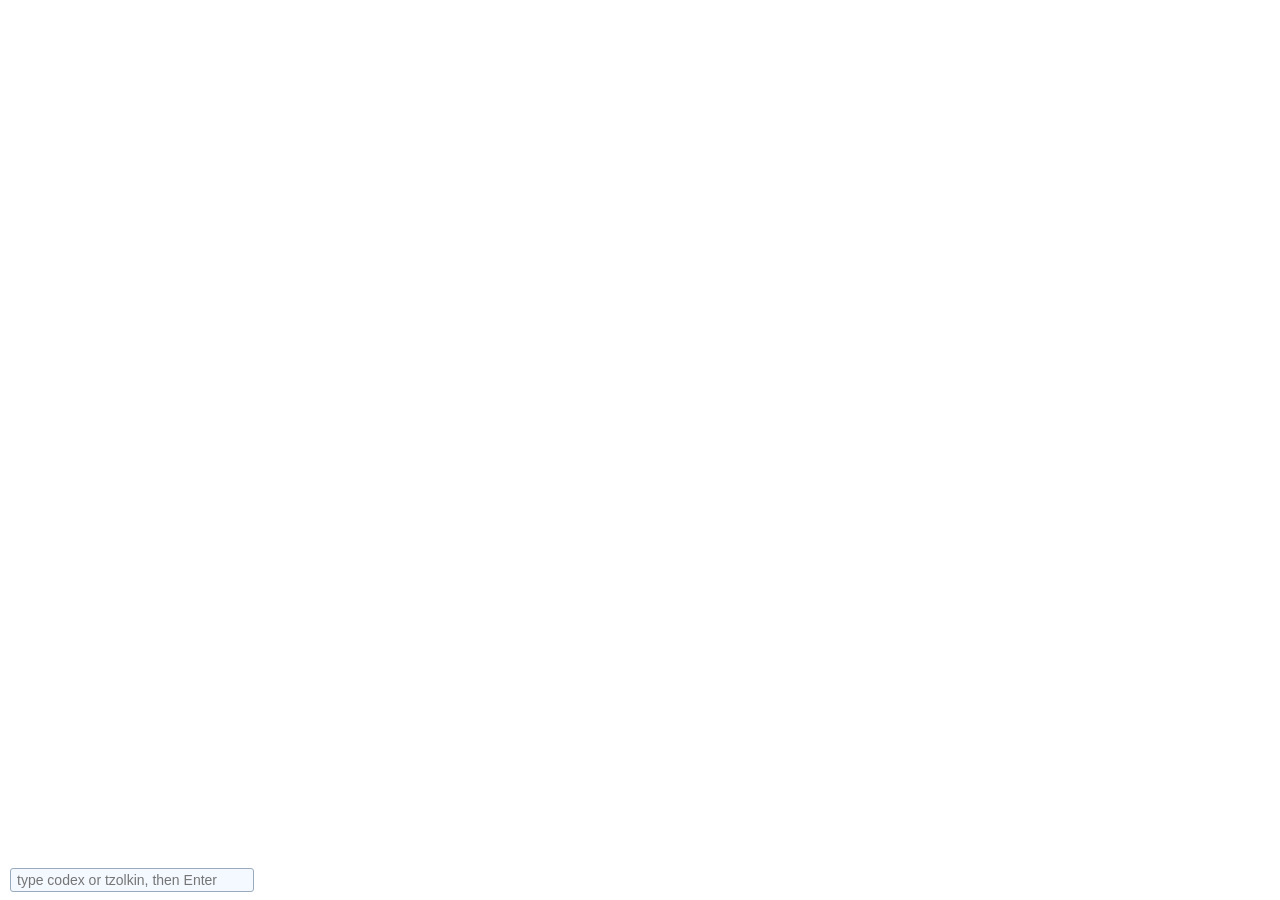
==== commit 8d78407d: "tzolkin clock" ====
--- a/index.html
+++ b/index.html
@@ -1,10 +1,11 @@
 <!doctype html><meta charset="utf-8"><title>Tzolkin Clock</title>
-<style>html,body{margin:0;background:#fff;overflow:hidden}canvas{display:block}</style>
-<canvas id="b"></canvas>
+<style>html,body{margin:0;background:#fff;overflow:hidden}canvas{display:block}#i{position:fixed;left:10px;bottom:8px;width:230px;font:14px sans-serif;padding:3px 6px;border:1px solid #9ab;border-radius:3px;background:#f4f9ff}</style>
+<canvas id="b"></canvas><input id="i" placeholder="type codex or tzolkin, then Enter" autocomplete="off">
 <script>
 // Tzolkin Clock (light JS version of WordRecognizer.java, "tzolkin a" view).
 // Algorithm : SHA256
 // Hash      : 196CEED9BEE04389CAD591115058A417374B55B87182312D3CC327CCEC96901B
+               085d5e103af0db01f69b1e42ae31623f4579598d418cdbb2eb2a3f744333591a
 
 // Layout is a fixed 1535 x 737 design, scaled to the window.
 const A={"sky":"[base64]/aRqFJBiAeAzxAPDO7Xj5BLhtf+wSUANmdssP6l/9aXvvRDPyVJX09+/9/6xUUDgL1LXEYuW3IJFEmSIjWKFChWq1qZrcQnXDIA2L/ABffvq+mxAi4YgPMyij9o4fG2YAosgpo7jipUofxjFh5/uFsSAOBFaB9e6NiDSytkTRcMALz2SU2DkRq1alXwsmEplGVwVJc2wn/apsK9P2dcni8MZRkAeKWyeXv6Yc8ZBHeQuQPf5u2fs0D5l/1fCjMA8MJ1O3/9Yd8vrZAA8EKgRq2aD/luSxvaK144AHgV2j9rwFbojR8AFkHNHUf0y/XIfNpW/UDGTpUBADyobSac7/47jXtmuWe8gADQJ/qYQkfSO6+9VkpbJIBxjAp7SudxhR+RuUdq7d7UVpnMXQ6fH/5VArBwIeBySudxR8ca5TZAFsoU6bYHdE8Ct9Xq9mqEalW6X69V0R4JYFxO26o6bNgwXti8fsQKVSnUXjY2JZ3vLfBeHyl2N6drDk+JBsDg3P3IQaN8cvZopdyG+G2l3vfUvys1u/s7sHcVwICCQH/WeLQnlFLFkyC/7XKlH7aDF69S7rp+2OIEYKDC68w47kN/rEyhKrWdMLnlmkPoZe3Ft02PoUJ3K875oQUwROKF9zOcy9ko7pRDoo2+i9sz05hbcckPLIChjCsQlKf5GyfeM0v69qtdekUWdqICWDHg3EoEwWn+ztkGpZn4rncHAFYVukJBdaLDIt5bmjFKvHJMoeg0N1IAG4qUutDTnCTsxG/tQCmYHAPgvYzt+b5VoktJ4eFDfOJuZmtv5PK7YzJlCtiQBGBNgWLbIhgovGsUbJQoPvToKuOVSdYN7/5eWQBYsSCRqnq6g7O92xVZqJIUfcihF+Pkq3cKGe92yRgwAKvm6+2kj0qR0oM17619/pHxau3U2QGsWox43KdZd6aIZwqVq374fdffXamRUXyIkWOB+1s2K+z+TJjNDuB9srsN+IEN+Wmn8BLIqFX+sniTzlp0DZQpV77xlvrAXY9y8a98u8pk7QBWV9ha+rD55kapAiVqesN8qUT5yNBllD8cK7elaIWZi/7zEYEdwBukE/tDQkmRKqV3c8ZvpZ1QyYCvGvY+A2xbyV9+z2jGTlQA24Sy6TNVIhnpaU0+ezkrPfLaD/ezqad0MxeXuMmE3jMOs2MAvD1PnbdJydiwmD+tyCcq7DKiUdJbvW+8z95S7PW0zF32jLybHofjAXib2xTIZUJPoljBi2XXojNi97ZBKr+71YQbX5VlbjL+re44+wKYggN8hHyl3pBApYqHpdK+RViz+HPEfNXsSTNGhSs6FW8eJbzmbS9Vw7oBsH/pinPMryUYqVHdmYLYPaS6L9fd+nzQZHbu7u8VOI6IA/6Az5C8MZhGSu+mIVZPv5/tA2LtylVTCiq3gkx+mGXUpFNuY3EY2LVwgyXM+K7tMezNeKuNH/7zzlTMsYoDnmdVPzx1Adgts0l/iukEiVqZV2O/9ZdsXadOJwfoaCfFpXVuyOEBF4mBA2o2ycMC77yn+y350U4G4oZPVwZe/81K+zc7Tl066tyMjTe0mNo7sFPXLTbb9GCbzsb8UqEk401h2VrhVc7H3izLw7QM+g2dl7/Trfpe8xYC9v3GTTb9HjKvRNN6eeL2Vd1sZHBPvVLTMSS9O4dNZ9gcgB3aQ5YcPOmH38NDfzOivhwdrP3RP52qututW7r/RvYOENxf5shFT3jffup5M2LeTWGz/KNMa/ePFolf3MpK3kbA/nKzajclEGOLGs2ugnvk8tPqm5vT0erQxhXtnt3YKtoigf3K7dt3H7nm5bAQ/wCQ7b+jfMCt5naTLA/2k/G6pbOk8g7s+w28r5AU2IJAupOQUX17q0kO2PsddtYQ0ie/[base64]/GmUKR5Rs3u3ZkIbA/Zejn7NkHsaGXfuaCq9rhuIMsBPZ5NAUKFJl396NSpUvzl/ytyU1nT2Pj9l8olpGUryrLDB5UnWv3QGBx28GDJQPunFTmgF2FNyzb97WRoGtt4aKVfVuOHoM1LVqxarUqlGjzCtchApU29LM8yCR7qZkk7m/U+DlsskJu7y/P1srY1MTsJ+MtH0S1AMl3nFx9YsDsO8z9FtnRfikGn351UJpz7mq/sHae8gE/WFm17p7e7gRYcNcau61WjWqOseJt7vZ7wzAWwozilQq0qWOHg0qs1zqrpeSTKla+ZN2ue/ECpWr6VRvbzeKPez5vN/Sk+9oo9VWN7zQ/m+i8O4GnVCcAbaWekH6EkqrwcuggWL3Jl6qVyRTrvSuYFPvohPlNojAyLhb32ctICarXMnE/vw0nac8AJuG9mZgfh4rUqpatRqlE08WHRNIjQ302Y6W6G6dIqUNYPFHNf+FapSvMGuz9Zblo8MNPQY+UjVgeSz2sr33Z9Dpjra1l3dPOZ/W2X57TcMVfoauz1fpAefsAB8mfqiep95sw5gT7nvKD35d+dOmqYTeOspyz1iP2+CS0edXAVhQ7jLQRqUSV2CIGQE16Gb4iWWHwFsGXqaBs7CFKr905h/ykfJjA7xX5WXsbBofW9h4NQZ3z4zXp94sEHgr1/j6/M+p6ZwB3vcWL72cnbfe2Dy1vstUPzV7b2ZuE0tejjk2h5+6A+w4/6SjYaxSzQGuWuv69Oc8gYTffIWKnzPgfW5nlZaKyNonhbRP/b5DZarVKHTNnK0aRRNvV8WgwF1zUhPwnjd4680fx1mYzqawZ3sbYqWDSyjXzpvymxWb2xoFjZHAqo/j12wr4WKcSDpi/HKi8ttM/roTdcjhegWdM8DaWXvubaDHmfL2+2k9Q4J8Kj1JARKX+w/LxiOWVoF3vMFTQvtJn9dqZTKKFKjonJRV2L6XvvmOYU8eX7lSy9CfpHjB9ksAnTdX8+KoOBz7tt4/LiHr9LpczuK6TA/qy+Ivo40DRfbzylH96/7USACLCTqZGM4m73liC1+E2rizCanv7Nspc2OKXc34BD5e0snECO3nk/Z0RwUDauZG7dMzt6bsOjXuazW8KMB8sdcAR8Z0xte/6ml8zd0RLa+f+C6Dl9OHE7imbkq6JRnU3oGZbofBkbWfUdVzeIZxvzrGpdsqUz15ST6468UBMJHx6pw4p8C1P/[base64]/tyc4A4AYzz2olwP7Vg6kNZ3IwXGlHz8bB8AMDBo+pl7uvjO1Mtxfe2s8wJCV6ln0szKfuMSAB/vGij/6ITipW8glZej/1Sg/9av0V/lp77c1wMAvPRYgDG24l4tsuHfKFHtKu3prK9pvJFiAIBvQnu3JyZZtPgRdIox+cyvlrvv+HV457gZAKcW9wTdYtFhYZX7E8JFyj1xT3CPVLh/z+1MSXJ7ACcO7VXP6VvLTnKpVC66zzVx31+sWIVb/G0flmxLXmAAZ87bm87EFrNCaIwWLZO0gz4aDucDcE6BrV93J8pcFz/33JFSfBvYW2X01AA4p+uh6H7JJLSljb1XrB8DeuTWCgpydgBnFynvlEzq3jkze3zqqNSqUarYZeixDNk6APTJP2YPKM2OADA4Hy5HjvMCAOxerEatKs47Ort/5xIAh/J/9aX/0P905swAAAAAAAAAAAAAAAAAAAAAAAAAAIDPEjHjAwCOxvQegQYA+GiZO4agUsCcagA4hrBzzgz5OwAcRMtZ7gBw9ODeKqU4AwCfziixFffcC/AcLgYAH+26oJrLyHjhPeHSAMDnCjtLqYGXvzcKuDwA8Jlu2Xpk/11qKM4AWNs/uAQrB/df7p8k6cv+nyRKMwDwaQJFSlX39rgn7tcAAB8S1GNlnc6Yx+BuXGEm4oIBwL6DeqjMBe3Hj+7wsFsdPufSAcD+GAXKVT4N6pc2yPKuM6bwdqyypQnACv6NSzAikIcyyvSfkoxSSenL3/+7pF/68eS/Njas/9MtsAIA3hzUQ6+OXr4ov7RqlSlV+G1GXru8HgDw5qCeeiWU7z5KJSN612P7WQUXGgDeFdSLEUG9ViYzer9p6naqAgBWFEjKveM1noXy0v1vIjN5QTRwX5ExBACwUljPvqmjt6rdjtJA2SJ/KjPeAWAluT3j9NlHo+SbnpjpEgaIAcAawhdBPVO8ag96Yp8V6JYBsILfTvx3D+72jUrSl/7QT0k/V//Tv+ytg7wdABaWekWZ7M1TGjP7hBDzMgDA0kIVmwwASB7GiQEADoDJkABwQCWNkADWw0lM2wjsku0P/c7FAIBPZxQq8U5oqrgkANbwG5fgbUE9VPLQ+Mi4XwD4UMGLwzw4qgMAPjRnT57ugk25PADwacInk2sqpTOmSQLAAByzt7RARrHMw37XL/[base64]/rdNmp50QBgmL46fLjDSnylVg0LwAAwlOk5n7hRYf/[base64]/[base64]/fJprft6pEdgg/3SQZ7QDgCTNDa4Gy+sd0cLPA/YmWuLLGwGHyuxZzUFylTYsbyZUoU2+Jd24Nf1dmFkekaAGe/Gw7ABABituFtK7c6Led1VXvbsVX32USl3/5y5Yk6uyk54TFWoViijSrlKxd7xIBylBwAjhXbcQKJQhbdNqRyQLecjgvv0j2ST40AA4MPFCmz+7OfZ33euF97v9o/PXvaj4gUCgKnZu7+Amg3cBXqbMxOoUGQ/K1UhyahRpVyxpFKFChlXgEnsn1a654TybgesfwgIAGAif4BvObjjJRjZxxJ0bgzXm0pi/ylXao8KqbxQT94OADMUqtSoUDw4tMcDZ7+PZZR6w4cBALNC6tipLem3jZJTv5OWAzkAYLmgOkawSv/5rTWS0b4AsMGNoFll1G/z5hNZAQAduetBX07WGSsMAHiza198tsLXfH3MHwBgNYVtU1wuv05tSaZiNyoAbON6lHax+FfkpCUA2Mj13KZswSbI2ylPnLT0ET8CKS8UcDjZwpuXrgWZhpntn4MR+8Bx39nL1NvNk7NZsVu3WRXxwCFEAD5BtWDa1npblnjO/xBFZ+A/gGMwC44GCLzZjwmX9rMe3G4PXLQ3AUd6Il9C6dI/nu4/xHU6RC7jGpwYAQQcQekmuM8TuoXZgt2oSwrc8bNr6NbkqoV+GABsL11o6EDDbtTlhYrVKFelRo1K1Yu2LIYPa98RAzyBg0gWmrJeu6M4WEadLVKlWok3de3+MKtggYcj405QKdxOs8A9yLEeDnx2FGkWaVqMF63cnzpTT5+G9KVPKwzcn2R68/mENXHgQ113plYzS6yNS/YYNTBL+iSQJ8rVqlCkRrF9SJr/yFbY+3ryEPRb7tXAR1tiZ2rgZe08x8/O2v2DbzM1apXYy3r7/0bBAvvD0hc710L3opYsoQAfGU2WCO7Ma18kZ286gT3wAvoagm+2LAXe90PnDPBpjC3KTP/80K6/NSq5nFMVnRLMe1akU1tHiwY82EVk78CHaWbuJI3pkFnmRfA/[base64]/fKNTVOlXA4LnA45u4cNiz0APSu8H4b7junM6dl1gRwKIUXjWqKrvNFbptA86btvcHkQlCoQEZBZ6hZQ/[base64]/dndg/[base64]/T7TUbx2wYeAABeiLyZbZE3cOyxsj4kXGeTBhEAAFbO4B/7XarBGxHa2RPdAQCL5u/djL22NfUxjYupW2algwUAdpe9T+lFT5n/BgB7NG8htHLjepklAQA7ytvryYO8/JH8ND8CwG6kM84/[base64]/pi/rI03k3LwfHK/PQBA0q0kM2750gwcVBBNWKY1bowBAGCS2OXWY4J7Zm8J3zU/hhP736NFu+YB4HQil7lng0sngbshJN/m4PWkAks7ecINAMAG4MY7JPu7rnTjLaMOyayzSV0vjW2vZEEVACbLbBlkyCT2xP2uIdl4NDDD7/+8im1MADBPpMIN/wqeBtVy9BF6jVo1o7+b3GbuAIAFAvwte097Sim3/z60bTKYON+9Zi48ACwndU2IjzX1esIpTeHEIG0m9d4DAF4E5Mp1q9wOuQ7sr1ajFkczW16pRof35WbDAwA6Qfm6cBp7y6jp5K9T9XbFh70BPGO2DAAsL1DghnddAvw12I7Jpbs9ONebQ7fLpuydIROyoAoAa4m8nvZpZZLSVtxNJ4e/5eOx6t7NSi3jBwBgTZU31Hds13neaZpMOtufQi+3f1w2LUYv3QIARggUT9yIdN3wlHtfy38KKBW6vbGPzwy0QgLAisyMM5EetzsZRd7ibPt0ZFlCWQYA1pPb7vZ00mdXT+r0gVKva75Vruju96WTenMAACPC87Sjqs3LunmsyBtmcC38xHdZP7k7ACxu6jT2bnB/9dlpp4vGv5FkhHYAWDNvjyfuE73sdB1yNHapSq3L42OvLk9ZBgAWZmxD4lSJmhHHdBjv4L52RocOAOCleIHTkMJRAwRuGXvD+AEAWEOyyTYi87DECuA8wp5f4ciehW1V8+4usDJdBjiDoJPSJZ1OukKpEtWqJu63QU/WvtUO0YZGSOBE8s6+l9cfH3rGwz928V0Y+xj0t/7S35t8B3/rp3vRARydYXXtPZe5ndXdvuR3UXNYB3B4hXc4UKTIZfGNUmWKFNmTmDMbFUou2TSlq7ZvO5ExUT6oRx7AZwvsDKprKvdYDI5lZMS+9RnZsl/3AoB3hPZqcMSJiE5TNW6OI81HAN7zjD48YOcE9ykiL29ncQPAuyLPmNGE1/STkx4Gu5Vk6E8B8D7j5s4aW8QhTg0U0FkOYAOxDdXD++JOmIQGbqv+9TINvReG3tEYtB4CeHfFIB3xGc3Z0tBSrRqValWqUmZ3fGWqFKtUoliJCoUqlCpSIdm6eqjbIkXDMiqANwptB/uYtuvSdrufZmWwGrx5t3tEdePWqjN+0gC8VW1nx4yRnq0hsp35UY+8wAAwVz4huMud9nCSIrJRrVipMmVqVStXrUqBWhX2wae1Zx013uJpS/MjgI0kkye/XqsN0dkuWSAp8O5qof0VSfZihDIqFCtTqUQ1PaMANsrbpwwZSWyKSkPkt1k/ALw77jQzjgNipRAAdimYtSxaLHAI6Fv9g1ccwClC+6W3/cfkvF+SfnEhAWCPefvUvTXG9sx8zEGcZO4AzuCac39N/Pwve1tgxRAAdmRe3u5/jeAhpzd7DPm/8ZoDODijSpL0pzsredpXuUj0h6TMPgN8KbRTtv7W75OfCwAAoyULTYe5NlPWnTPkbh/MygKAtwmVqXUzbOcpXoxUyfdVnKEsA+DYKkk/Fsqq/fD9w/3KH5MbLAEAE2R2fu1SBZPSnUTBCBUA2MjtUKDlMPgQADZl3CkSS/qY4E7NHcARFbY+/gcjAwDgOC79K8EqX/cjju1g/ACA47mUYn4unrVTaweAzUSrjee9bF5arlMmVszWJwAYIlxxv2iz6G0jtXMmOd8JAAZkw3MO5RgS3Od/7e74gmSNb/Xf+EkAcCi30Punfuhr1rCwZ199auSMZfSl1D1VXNYE/nvh7xEADijrZMXNxDNTnwf36Zl74jJ/Ro0BwGh5J4Aue6j1lOBu3IYqP6yHhHYAGB/cczcJZsn6++MTQaFKlUrX+54rV+bdUpK7WZK16nf0ybNDFcDRXELnl37oS3+p1KVS/of+XOgrX/[base64]/RcnuAPA0iqbs/8XlwIAllXaNsVtFjQv9XY62wFgcWajundsK+70twPAavnz+4O7UatGIXk7AKyVQ1dvan28ue5c5XwlAFgxi36/Qq0KijIAcKSbSbltfzsAYHmXkswOqu2coQoASwb3nURWNjEBwFIu5y/[base64]/r6bf/XuRy9prRmgC2FRlQ/v3cesStSIu2TOBsqeVLQB4p1CNWhUDfmfsSjdk770Kb1MABRkA28ps0+Mwzba5+56nQhoX0P/Uv/Rr5h2XrlMAc2OS9KU/Bv7uHzb2kLs/qBfskCnVcKIhgBni0QXiiK6ZR4Gbr9YusIwa0kYJYKPgTuTpWHLLkrG1LzJ3ANMlk2rolwpE/P5vd38190C5u9P9WuQrRtTbASwQmaRrJX189SCi9h50RvEsIXXbDgBgTmQaP9sq9na0pueOQreJDfEiGXegcuKLAgBX5eSl0dtunUtbd3HGHD60F3DJPDvibBQAC6WdUxVup/1tLs0ps/bllj5Tu5zBejWA+dFpTpIYqvTS1/lf72PE3nzkYPGXhJFjAOakiZeSSr7AV8o6WXx8/AC/zsnhKaeRA1goSVwqjoSKvDp8fPSLVy3aIXOft9MpA2B+JFmSkVF9hqNDm1XuYgnBHcAiqScjxyfKVxjtG9qvynIqgLnBvaTnbprUdqMvOSAzZmwPgNkCRSpZuZt68ZavaYWcuwrgrPYyW+Z2T1zywefLfkUepgBgI/XiTYvBmbYJAMA+lW7ywlIaOzSY7UsAsJlw4eDO9iUAJ7afee7X/PrnQl+PnlQA2JyxNfflijLXQb9U3AFgM+HCC6oRRRkA2INmwVNTr3k7p6YCwMbiBbccFWxfAoB9CBecLROuMmESADDabQBBOPsrVWxfAoC9WG7oL6cvAcBuhLZOPj/fzm0bJABgY8uNHzAc0AEAexEstqBaEtoBnN1+xg982QG9wcwF1XjR4z4AgOA+M7hfzQvuP3lRAWBPqkVaITlaDwB2JLX7SufW3C8NlZRmAGAXggW6ZQxjBwBgb+aXU9Y4ZhsAMEOzyMiAhkG/ALDHbpk5wb2QkfQ3M2UAYC+q2ZMcrwd0cMAeAOxGbntlppdUak5fAoB9yVzmPl3MoF8A2JdodiNkaBdTay4mgIEOnAr+tqvv5kt/Tf7cX/Zl+sXPK4AB6WAoKdGf+uENP8Hi5hdlwsWO+gBwfJnbFcNxnG8J7tPHBjT2gA5OXwLwnJFxe9kvw8GJGasqZtbcUzplAAx+wm/d+RHMoVr9bjpvObVg7ACAwTWCVq1yjvR55910qpQjsQEMzthpmn6bZtbCRmo/n/swgD63kN6oVnWGv/I+WiEjew/9c+Ln/+QeDKCHUX73K39OjjOYYO4ZTDFT3AE8qB9KMRGl2/fKZ478qllOBXCX8sVukPgpd67voywzd9zv9V6czNjhCuAoMgV32xkpxWwkmdkIWc7eAgXgKIxXjqkVKiIybCWcffJpbnenAji7bo295IJsq7HBfVpZJmeqDIBONGhVK2dqzNbmjg5IzrtkAqA3b6crZhfqmbtLb0OAeDkBgjudc5L2cUD2L5eBT/Oln5KkP5nlDkDSDy7BPoL79YX4e3LmH9ogDwDSv7gEexDbiY7VjK9AUQYA2xl3JphdMQ/olgGg244XwvtOzO11CRngCcCLJgT3XShmh+aK4A7AC+4MEdQeFlSvy6nTQ/O1P56yDHB2/7LRJOdSbB/ck9mhmWFhAPwk8Sdt0XsQze51SXgQAyDpWqTlTLZdyGeG5uvwgYxLCZw+b2cUibOfsszcLnUq7gDBHTtSzCzKBJxlDsAG94on+b2oZx6wJ2mBrwDgGFJ3RMfpbV2W+Wv249R1GD+TZQBcIskvO0yQ4L6h60swvWL+RXAHIEkK6ZPZT3C/dqP+PvkrXGdJUpYByNtJ9XbzUlSzJ0GEHI4NwEaUwrZWEw/026Z/+pdb9ggm7ShLZdxXYDw/cHZfNmc39M5tHdylnwol/THqpQgVKtPXXftkPPmwDwDAomrXo36Zx57YhdXwm3y97fmgrxVAaI/+4eiejeUPIbpwVfhQ0UPADhUr6w3tlzobLyhwZrEaUr19SFXcZe/tXS6fq5FRqMS9bN2PREaBNxOe8A6cWUGDxX5EihWpci/KsI+sU6XP3LigigsKnFjpnvyxI4kyZTaTL78J7l2hOySbwb8AwZ3gvkuBfVkCFT0hPleqpPeFa3lRAZDmfYpYsaRclcw3VbTKvagcsAWcPbgz0f1AjDu2o2VZFTiplBhwTJVrqARwRjWnO1z941B/m+se1Z/MhgNOiZFhBxV5G5oAnFHrOt0pzRxMRtcMcGKJ2zPD8/vBxEybAU4tdc/vbGo8lMA7MhvAOaMAnXMH1dj7NivmwDnlrneOfS8Hu2+H3LOBk0eByo7/pUB7MEyFA87NuOIMAR4ADqVxGxsLyrQAcBwxM94B4Jha1/nO/hcAOIzAO9CHRgsAOIzEG04CADiQk02d+XdecQCn8P/0P/pfkv63/kP/h8sBAEdh7NGdzRkWVv/[base64]/BMNfffeL0Xct3Q/J9cCgA4DvpngU95vuadisFq+yPD9iVgz3JWxjAO44iA/Uvtkmp2hr8sfe7L+Jck2YMAAOzTT1uOoekBAxUUZYCPcKKGZTL3ZfKB60MfgP0K796xwDdSTncBPkDO2hjGZQMM+gU+wbURMuBSYGhob1VyKYC3PCdXM5+xea9ikMD2uFdkA8Ab3m+FWlWKJnS8JDYRo4CKgSo7Z47gDqzt2plWTRj/FXGCKsY/6LXKuRTA6iIvRFcjc/DQtkGeZHWMVsi5rtnDLy4FsLof+qF/6k8brMc+Y1+/BvCtwBZlmFUBvFPt8vdkYMafM8sd4x/0hv6AAVhG6qrvw959xh3UwdoYBmGBBtiG8cJ7PiBkX0eGkbljVHDnBwbYQuneg68XVzOesTFGYH9gMi4FsJFb98yrY68bgjvGYIo7sL3K7RJ//l7MbXbPMzYG4UhsYHuhK7q0ynu72GPXGQ+MCO6cxghsLXMBvulJtwImQGGM4kWmAOC9Uq/6fr9jPKANEsNd+2Y5oAPYT/6e9OToxi2m8pSNAXImzAG7k7iVsFv3TDKjgBopZ27U2QQM+gV2+UzdeqPFpNtulPFP2Y27VdDufBoMDwX2K/QCvLH/lo9KxILO/EnKr6dyfdFZTgX2mL9XXmgeu5ia330uXTanUhDagY94ur4NGBsW4BPvcwo1L3e+4qChnUG/wH7lD+G9UmULLH019FCxO3yHcsxpf2hyxoUBu5d4g8VuH41qtZLSzjs4evhdhUqaJ8/3I8NmZuAzGDd84NlHJino3AYaxaRu5xTYGXRU3IFPeL/GklKV3gya1x90tp82E7je3QF82lN3rFiNWtfDfl+KiSjFnBk97sBnJ2hSqkbxXS4Pgjvr6MBhXHebk7GfXm0f4FhwAYDDiJniDgDH0zIZGsD+/YNLMNIvSdLf+uJSAMBRZJyhDoDM/ah5u1hMBYAjCe3AMJZTAeAwItsGyXRnADiQzObtdMoA2Dlq7sMZV4yh4o7jiBmTBVzHDlBxxzGE9mQC5pbj1AJ34G7/2yRymdDVZQLd5XNje/aLIe/HbnL20puHmHFBcFapO6IjUKBQrQoZRcrs+NBEpWpVatQoVukO6M2V2TdRo9L+V6r22N790FvSDpw6b1/mg34b7OOnOvJyd4I7Tsj0jvaf+lGRuWM3rqPwOFcMp/vRrwcF7Mb9vlK5uxXUKpSpVa1SpXeyOrAXBUfLHdNvXIJvMvbAZdlf+iHpL/1Sqkg/9bu+lCvWH/qhL31JavVPGTui4Kd+6Us/JUm/9NP7py+GjmGHfnAJcA7JQ8ZOnRzHE9iteQWXAmdRP5yHznITjid0qQs/3wdDWeZRpks55ua/bFEFOJovfclIimR2US4M3ORVYHH3nS2UY3CGn/c9dHAZtao5LQFr/GjlnXJMyqMqDi6ynV3xTkJ7q5a9slhewgIqTiZ3T6h7uNFwPjFWyhuu3emFUrZ04ETBfR/LqfTbYzWlCrVqyBxwEsGOttXF5O1YU8boU5wwuO9hIEZDvR0AlnIdPrB1UrOfyj8AHEC9g/2psVvWpSQDAAsIbXBPN/0uro0M9LcvijNUgfNKbK68Za9M4f509oET3AEs4jpw4O/NvoPIlWIY8gEACwXW61kEW+btl3MP2FcCAAsJbMV9u0bImoEDwDve6jib6yHu8UY/celu5toABw7trXLeZidTbrrhP2eGE/CuB3ROdz2TZNOiSMaeVGB9xs0Y4bi18wX3bW7ple2wZykVWP3xvCV7P+Utvdlg+EBh/2RmQAIryu9On4o4pOREN/V6gz83sHk7z4nAqtqHDxa5zuDaY/[base64]/XWyjgn57DCu4ETlbK371Tl5wtYQTQgaypd7s6j89GYu0mgl0M7Krtf9T3NkQnBHVjekB2CsddPwyPx0aTeq3ufxb9nkTPhpwtYXmH7ZL6rtd7mRDIF5HhuAb1xM4Zuo+PC1Se9N5uNLgMOKh7cCRO5fuSa/OqA2XvjSiOBO0DDD/GZGq23lFkxgxRY+k095gQeJkUeV+Lq7aFCJUoU2LFxfi2+Vax4hUNcQgozwLJvqWbUqfeV28tIhnU0fkukcb/22E1zXaFJVwrujCEAFpCP3Jx0e3inNHNM/TsaIpXemUm31ZdSqaRokVv9rexHzwww++10CdPDiyxGt7bImPB+OInXJ/MYsGOVD5X4y79ni2TbKTtVgSWYiVXO2zAxZoEcMby/OhkpUCQpV3FXi78shZaDy3uvnxsozAALvZXGBfeYQ40nCT4kZOVeTv46zy6fdMeXk/+m9MwACwgndxYbDs+eENortUo/ZLbmsCBrbF9N2xPmA6UTllw5cg9Y7A087VDk25s55UIOknlXbP9rFaUrvA35bgNJ9V2hprFBetwgYZ4JgdnSWTsCA++tTM/78ELHpyxF+6/[base64]/LwHNf4UsBr35Yf6hVub+94WkQmC9wudTUt22kyH0N+Fe2W7IK3DNOt2iRd37nPiflF+4VXqpUktjCzH0eL/tUw9MgMFu1QJbEMQv3gT33KupX9dOrFHkz9VtlO8zg1zkEL3py9lPBDgpgvnKBmmrqdULg2fDaV/sKAu8WOWcFZO3g3qpZeIdtqEqJqt7eeCa7A7OYBd5KFXVSF6YbbyeqX2TJXGnDfHNTKHe4ehHNLuC9/hk0vXl8zNsTmGOJeR45U94lBS8mZgY2K49efHb5UH/[base64]/W7mE5L3156tgMVKnr6qrvhvVWq4Jt5jaFSlT2Zuj9KIHt6jYfN0Czdd7TP3PX2dx3/+uY916xRo4oxYcBawoXaz4JO5XkPVdP0aUBvevP48uG7DhQo/ybnbFQqeXHtrr3v2aAruOdWwGjC4nn/kmmhSrEiMnXgPaWZJbO7bWe9G8WKngTl3IbiQEnPcK9SuUo9G9d7/3sj6dsAFdpb3rCAWO98afr26r7+2yTKOxu0bjdCNigBb7PsFvN0cABY5zkk8UpNfq5Y9BY7TG8O/6qQk6scWakfc7urdj7T/DYCrOp99ghVquk9YZUOGODtCq9De344DlV7/fPvaey7nOhZ9YbpaECWKVWqFb/s4ygVKpmUUZcjttSXuw+FYc/NO+j0+beLLF0DWDTbXiZjrL0FtGLl5cHwSR/MlEXiTMVDq149qPjy6tYxJrgFd9ct293PivGSgULZ3Qjjx8NJGompocB2lj57PlTt3vTlqpNnsifdK6WKCSHZKJZRo1qt0omZev/3lwz+/Y13Y2kVKlM16/ayvPibLL1RpVI5C6bAfjL3VpFyRbocszA3BFTe5pR13uhhzzaYTNHsoLzcd5uNLrTET1YB9jQUuHlavCoU094I7EXWG0yWOOWz+Gb35lyB+xNqZbvsDw8mDGeIXyzrZgpV24FbWxZn0rufl4o+GGBfEqXfdIdcmgOn9r6kXu/EOgus+z1o+qKeMPExUmRPXK2eZMhb99QECtSqVEJQB/bIdAobr3dglkpUTAooiVtWbE53ha+jgKOJr49UKnu6aBxv/NMDYJcq75jr1IbtWKXtgGieLpcVNrsc7nb4cXqyimyx0KauQI9nkJaEVwB9Abd+0TR4mXuY904FufUulwOb9UynC+RMD/Lp4qN8S2UyatWwcAmgj99R/SoDjGxZoH451S/[base64]/YDCSVXu9N+2Raeull/3Gnlz44/KtH5g7gIXTGbgzTdx+1WuUKFdn9mpcSip9HVt4EyKXrwEaZEiXK7XSWxybKzGaxuWJFnV2OR5Wfrj8IwAixAu8g6qEflQ3joR3iFHeKIesKlbw8xahUodb7jo45EjZlmjmAoQWQWqkCRWrU9h5M8WyMQLPBEczG9uWUT/rl686t6Hi9M+HbbqYADhjwI5sBZ0q/OUdouxJIqLQzC7z/SWNfo79iNw0ncE8WgTsxddgtsjl42QnAmzLlUFKkUplilbaf3A+g4cb5caBLt0z69AljP/l7Zp8uLgO8UpW2z6hQqVy1QgXuVNDQ3ZhuZz8ZL7g3/HACWC5bNjagFnY6Y7ar7y5R1DuubB8V6njE2kbhJmhmbkUhUa3MlqNifhgBnO1Zw0jKlXl7V/dRn/7+XNDhHwUvNIDzPmckdkDufqSKbVZeuq1ftQ36zcjOJdohAZzYHrtKLpN1jFKF9vvL7LC1VKVSu37QeK2fZU/4z1UzohcAPuuWFHpPH5ecP1Mko1yN1waanWCaDgCcRuzV7yvydwA4UoC/hfecywEARxF1NnExSgwADpS/FwR3ADie8kRHlQDAaZjOWbIRy6sAcBRhZ/crEyMB4ED8s2SDzUe6AQAWkdzNxqxsP3yhUKESZRIBH3P8G5cA2IRRoOrpf/2hL0X6XZfxan/rl0L95KIBwGcE+Hjg6LFKjZtuAwD4AIWqFyfO+h/MhsdglGWAfUgU6qf+Uinphz3c76tTd//[base64]/H8/OQXIfN5m0QAAAABJRU5ErkJggg==","dip":"[base64]/QAAgAoEAABQgQAAAAAAAAAAAAAAAAAAAAAAAAAAAAAAAAAAAAAAAAAAAAAAAAAAAAAAPh9vngMAAAAAAADCFGvDQ8C5SEaFWrUECP6U2NDo/hgeCI6MShsWpTK1atUo5rHgNDQqpYokJfa/[base64]/dUHf/ZkGTzJ8prPvBIFKtVhUlqj8BUjgestz/m/jUANk6nW+kNMn8sZ3hw6RJ5mEGcaliJ5k/c5jM1gvuhphYNU0yf2ycz2JYx/VK+mBT/VLI0STzKoO4nJLSJPMwg7ib5tIk80wyeo/YODTJPGMcl5QbmmRLnrR+/hCTB1miRkv/8RJt1dyV2N0OMd06bk0Fsrx5SKvqziGmcTjEdFsNKz6UJWWPx4aI7jCDq06qoUm2NOWDJWHitAZJuRFkWYqHC8Iug7hqtWdq1QTTJFv8alPpYLw/[base64]/LnLvMsUpq7AV1Yz/uhGOVy5PO+KEk9k4h86lhioc7FduZUnr3oTc3w6+rOmiELdB21jXSaFSAbAI8jr2SAjye+TKFbpp7LUASTsotW+X8/P35NLe+EAA0wlZQgZSz7vOM7W0eZiDF1kGekYvW9uM2s+7zNDZDJQOVD72OFdjY5fj5MlR7FiBZsL2OFXaGj4eh5xtimt/qjISDC+uK6MI2sqLZAqTqAyS2e0OwGnF/uDqdKURSm0EyGygsv63M8d0LxUw1gTl5BTLT2RVWIJldTJtrFnO8q50m+moHmVytKsd3IZ8OMfRJV+34lsl0pvCj7lh9BmlmGwAM2WP9stn6EoYLs9cvmu3Or2SWHa74cI3dVJwrcVorcBehF/VHe/KndJhHtrN2Z/Ehg0tlz6tk/VvlWtVOblVn47EXpWndf4SRUrsm0wVJ/tCHy+t+Vm74hV5xv3XouLp73/[base64]/CZFxv9p2Ukm7Uauab+Oa80jRDzXbEd/0elKxSXHqRYikJ/1Rc6OamDJVTdit7s9QU/bL+smVbDBlQpwE9fYW7xmVdntQITOQJaqJuSBy+qogLGKo2fYvKPz9JF08eaKacIzSzxDJ+hD51TxL7vioOYLt7Rx+Yweaxq7U3vNeupxrbn2vRo6dkXt6oJyW8z6LpP3GoHuujqlDL06/eP3bHfRdX/[base64]/zed/w5NSRXrTjsEF575rL7qMuGDDaRfcmtqyXx0XlOEWp9Qet0S2AiE8MOAQ8oZkwmNMgEgRzWgMDy51uGflaIvd8q4XGT0r1g+98zhwnj8ae1k/2QMD+WOnJ70o0ov2euOB4E9xn0GCKlHJHlOmt10GedZPqhCcS+xFVBlLdBhyvKus5rZ1XMsgvCUbFzKI6e9MBQZzSMMLPXBZZN8lU/g81WVie693/dQ3PelFT3rSG1Nd/CnuX1nGiz0wOMQUtkxlwR8XQqSxzTJqDwxUIQc961mJ3iSW7DAk93HJjuzhyk477fVNL3oK80Qdbs9kPqcKma29T/Zw6aCd3vSPjCIdPrAKoeeyIt2qbunDkh3Zw72f2imRUaR3Hfhm49xx2T9l2R9DxaJRplaNSvqpGA6Rkq2HuDbRTdWoVc39IBiW2V7IKt8Kw8xlbj/0KskoUaQd8xgMVSGFWlXrK1L/4rP7oACJJdZiAHxSBgIAAAAAAAAAAAAAAAAAYHHY3gaALDL/M+IpASCvAgBAvQ6AGp7fDIQGCAwAfA8jMgaA0RmNbIGzQY6goEJB6CETEVoAACzO/xl4d9DvdKY4AAAAAElFTkSuQmCC","dipbox":[267,212],"beam":"/9j/4AAQSkZJRgABAQAAAQABAAD/2wBDAAgGBgcGBQgHBwcJCQgKDBQNDAsLDBkSEw8UHRofHh0aHBwgJC4nICIsIxwcKDcpLDAxNDQ0Hyc5PTgyPC4zNDL/2wBDAQkJCQwLDBgNDRgyIRwhMjIyMjIyMjIyMjIyMjIyMjIyMjIyMjIyMjIyMjIyMjIyMjIyMjIyMjIyMjIyMjIyMjL/wAARCAEdACwDASIAAhEBAxEB/8QAGgAAAwEBAQEAAAAAAAAAAAAAAwQFBgIAAf/EAD0QAAIBAgQEBAQDBwMDBQAAAAECAwQRABIhMQUTQVEUImFxBjKBkSOhsRUkQlLB0fAzYuFygpIlNUNEsv/EABcBAQEBAQAAAAAAAAAAAAAAAAABAwT/xAAYEQEBAQEBAAAAAAAAAAAAAAAAARFBMf/aAAwDAQACEQMRAD8AscN4RT19jK9RZ4llAExve9tb3wap4PQyAqrzpEupnacm56gX6euOeHsy0ahTlklhWMMp1+Y3P2vhmkkjWpdmhmkEBCKigWBA31sL9B98crdPnpIJp+ZPzzHyLqZ3YZiCALXx9qeBQQqplSWBcwAcsWB02Oth2xbk4xSMgPh5HmO0UqBSPUk6W/[base64]/4bEhmYgk3OwIVT9cM+BmQ54mhdFu0bNe6C+a1xqRf126dcISRwTRKBGDzPM8tvNJfXXoAe2uAC6tNLHJdC5fmSFQQNf7nYemL/CEycHo1O4hUG+vTEkvHDBIrhVkE0bICd0Gmnsb/fFfhRJ4TSEa3hU3v6YVYlcIiMDQS2Z1NKBZRoBcG/64YqXieqVolljaRfOjRaSDYEevbvhRGJphHFHm5tNkzMSBYdQB7/8AOGpY+ZDqLSOuzDVe1/Y4IFQTvQDkks1GVvA7bxnXyknpfYnbbC1PLGY0jp0YFQRMrx6gnv3N8MMCrzmQ82IIDJcDyhgRcge2vvfvgCR1izmnS0pOUxuz7Ku6a6kgDTvfFApo2apjaVGyCQcqQ6sGsb36W/TGg4Rc8GozYG8K63GumItVE7yU80fMkRnGdC/lHY2+4sP6YscIK/saj0I/CXQaWxKRIoF5zwiP50hJAzaEXFxfvgtNNBPEzTRVDSZ2uiNkMWpAG41sL4ToznigEecloDmSMEZh5eu49sFi8LFNK4yx3/1FPl1A/lxQbhdZKlAztCjM8jF3kfLdV8o016D9cDUc2TIsUlOwPMpydduqnra/2PrjqOmfiTCKME0+YZ3ZbKQD5ra3v0198VOLQGWkzRreaE8xAOttwPcX/[base64]/ccZ54UdA6BVDzoc8YsB5tgD/muL/BUJ4RBawAzAAjbzHCkRKbwqwQLUxtIjxPkVdDmuNj0O+vvgppw84lbMRYALzC3te+h+w+uFIixhpGCoZbSKqkHzG4H0sP09cP3aNQGcB7gZiNz6Yo9AYKxZbKJDCSjG+xI1A/rhukmHD5jFLOfDOPI0j6Iw/hF9QCNvUeuF6KiqJoOfTPGpLOjpMDa6u1mBHvbDE9FHw+kepknmklyEZM/keRtBYdNTtfEE6pbmrLP5nE1aMpB6ZgAR6WG+LfAwE4PAAWIu+pGvznENqXJBTxFgWjZCTuRYgD8ycW+CN/[base64]/AJ9cQd0tZTvSySLKpkllRIx/EUDbi/ckn2titwMKvB4AL6Z//wBnEWWKeSHxDNEsaTIg0JLtmAJHYA6f2xY4FGV4REpBGVnFj/1nCkR+FTrA0Mr25aRSknroRf6f8YX5bNTwtmDVVyyMVuEYnMW9tcBjzulLCATC5bmOfQ3K/lirDA1TUCnp7ggAySafhr3t3PT6npijikpXnlkWJ/xM96iYi5vv/wCX6C3oMfF8XR2pmo52KeWN0QsJB01G3re2DcSc8GqaaSmX8JY3MsN9HUEEn/q1Jv1xeitJGHsfOARfscQSquJqPgMET5TIskZcg2BYvc7epOGeAHNwpRocssgv/wB5xx8QZk4YHRtRNEddvnGD/DuWThrlSxXnyWJN7jMT/XDi9ZuCVTHSWF/M47Et2GGuGcRqKel5kVEjI7l3Bc8xjc7aW2GgwnTcySKktIqsolZcxADC9reh3t7YV8ZDTyiT8V4xJII6e4sG0t10Fr9euKilJU/tISVsukZjYICPlQX0PrcffTFSn4pR8MoaWlraqKOdIUVwSfLoN+31xm6AGpdZFpozygM2Rt33DG/lv/[base64]/DjEUlUGJuKlvmIvsMfePW/YNWSPKFBPX+IXxx8Nebh87LlKmpe2U6dMTgzBYpSwtlsIpZCWtst98FpJZ4q4zRuI6hAAYz8sinv1I9emD8MjWet8OVsrioQgm+mo/XC7I89JTJG164gNCQLknQMPUam+KKoR+O1kTVDRpFD89NGTcA/zE7qbDYYv3TPysy3AvkuL29sZUmopq9lbLDV0+1hdWB/iHdT1HT3xPlWSZkmIK8REhdmjN3BJOU3HTQb9OmGGtjx3/wBirbAaRE2tfYg4U+FXkk4bO1l1qX2Omwx1W1XjfhOaoAtzaa5Ki9j109DfBvhcqeGzasbVMgufTE4vUDhbiDiMzCVVEYmYsE2FzuT1x38P09XNVqQ4h8PGQzJGD5mt5Tfrpf7YVJQJEtlUPVMuY3Ot2++oGKcPEayjjEccNI6sSVIDRhOpLb3B/XFQ7xTgdRxCNH8aBPFcxHlAX9GIPynTGdVZUppZBIYniY+ITkAuHHT/ADpjYcOrhX0YnKctgxR0JvlYGx/z1xI43TmkrY+JReVJbQ1CkXB/kY/XT6jElEK83hqh6WtqTCbPIij8M3I1Y2tt21OmNT8Mj9wqcxBPipLm1uuJQmZuAcQ4a0hLQIrRm2uQsCB9DcfbFT4YZxw+oGYkiqlv5b9cKRmpUVuXG8oQNUOulrggsQbnY6D/[base64]/DmUUVRYAjxUlrH1xm6qVHinaIl4jUlkttbODcel8aH4cUS0E7B3UeJk0DeuFIhVWXLrZR4l/xD/wDGQWOYeun54JVVk4p+bBSzVcjWAyxMB77be35Y7AgfiMMVTrH4uTW9rG7EfmAPXGjqK2jpXUVFVDGxOzyAE4DLmGupY460vUBgheTIhBivuozCxXbtrjqNJOIuskj1b5Ncz05IQkbBRpf1OKZD8aqZAspjpY7ZCo3/AN3a51te9hbqcVoYIKOARRjJGoLEk/Uknv1OJoxbyGKCamZ2KxzKgZoyCwzC2bscav4eZfBVHm/+zJfS3XGWqwZ6WOXXNJIZz6AXe36ffGp4BJelqAy6iobf2B/ri3wiG0TzVDKqhyaqUlbWDgZ/LfBY+QZ2po6cRtlJYPGVsNfvtjgzTc6ZobrItW6pfbW4zetr/fHoeXShYJ6eeouzPFMjjOL2zA6g6n9fTAGFPkcyUx5c1rKwNrkbAjt6Hpg/Ea1avhCxwNc1N42yn5QPn9rWt9cIrHCstS800lK1jKHVswyaAqb3zEaa/wC6wx6BSsjSWAmmYKmbcLa4LW0AGpOIOhTsvCayfS0MJSM263Bb+g++Kvw+X5FZcXPim3P+1cQpHMQneBs1NKnLysfnGXR7d76+xxa4NGpjqy5JJqCb3/2rhSJbEycTeI+RGrCS6b6AnHoFlWGQMXacSSWJHy6m2n2xzlL8WIJIU1OtjYg5ehw3URwyVBSPPdbB3ztmc9F/PX6YBTI0gWSqkQinJtImik2Fz9PtgLwtPKzMMqlBywrG4H8V/U6XHa2KS8OSqp3klMqxiNiihz5iBv7du++EY1WWnSWSKUOUsA0uuU2Nwb9dMUcVDGPmOsBaJUbMb2Jc+UADrYEnFrgS/u1RptOel/4VxHqOHkwSZUYvkbKhY5VA1La9v1xZ4QwggmViHvIGBBtoUXAS5LxVkjhizLUjKttQSml/qRh+lpvMIWUgIM8rE2vqbD6m59h64U4gJjJVSU8QMqzIEDW1bKLHXsSPtg0DoWkWqkjkAIUBiMpIUXYA9L331xAQy1NZDIecyESsgEJylcp0GupNwBcfzYTzU8aOoidmXzeQZkcX/hHRtCLDS4OmDvLGzvypwplGSOQ+Zc465dibevT0wykST8RXnKsoaAnK4JsLrbf36HvgBQGNkrVjC5mpRk9VGb+4wShsiylbMHcNfpqi7YDMyUz1eg/BJBe2pXLt/wCLflj0MgXOp1y5RY7jyLvgPvEKeWolmQalp4xGHNlNlHUa2/vglPUxQhR4YeGChXGT/[base64]/t2Vh/pAWuN+xt2xcH//Z","glyphs":"iVBORw0KGgoAAAANSUhEUgAAAEIAAATpCAAAAABBq5oKAABAy0lEQVR42u29L5/lOrItuLomyYXR8MI48A1TwYEq+KDqI7g+gpMO84YDt+kwmw6z6DCLXuagwxz0MQ+Q/0i2vDPPqfd73fd2Jug+lbkzUpJlKWLFihV/W/DXvxQg1W/47a9/DhNvr34oqiACAfRXTIiKiAoRKJphGPq8iV56leu3iZ+m9PHl8jU+zd243ZB9cp7nZZ7+dt4Xfd9vf5QYRLRtAVUPYLCXfXGeSHhfZ8BkmeNaxo+rGh/wgP1gInGuZJ/jUvoyAKbzRHITzziAZljKXx0DzXwykU/kAQDOVsl0VRWgdU2se6A39v6hhncBuN4MBPEiqvsTJQNilvA+3pvoA4DVgnrxsu8NA4VKABiAKN0t5wQA1bIsS1cx4se3ITTLsizzNDwJwHi7Fh6ArQDIuwBskv0Z9yoRQ1uB3j3UYXtiFYCqW7IZm2PvJs/kPIoggGFAexhbMaS8x5nOr89xXngFGiD8hKlrRuizX4Q+/PpkIOHGhAAwQB84tAJoNmOC7E/[base64]/woQyA8oG4Y/v7+HiigCAc8P467vq3b6IMyQCI4h08TCNa6/9vsXZ9v7uKnKw47KYalqWZarQLcuyzAQ3rtcHN8dVY4fs1Pp22jIEgDk+N6qobwHA1U7a7aXF+Ylso7CopmXheo733nrrDeB9lMN+KZ7Ozm/5Kxj/gGyHg9mPBt7/S8F0c/ARoEIAENRcXgjm9ZDwkp8eJ3dN979z+s5xeOplA6dbC9C4/483Rff/Ior7wffsbn0t6t8VP8kaPe5uTfwsFQb8T3R3JgghKADtPZT1cjoQiQJtC7L3Hl8P54xILwL5BcP5RJjboL2Hrelud1qAxmVZlrFjAFwN07IsHezu4MRzrLt6fMdEqpoBwBgnbfBtC0OWQBJdHR/QAly7++OXqd6fJNeBJCAgMPQBqCriu9u4F67rPJ88s6lz5w1Qn93AG9c18cLFSzhOB3Ndyei6/u2DqEhFRZUo3rNFE28fBBtktivmr8Ujd5fPP2Ng9WXin83E35bfNKBfy/kn3lQlqGo8y7n81n5gQlRUYihFILJMf+KhKvmQxIj78WdqPp9cN3HxfIsfVGf04GYUD39EEjFUpnifxFCW01EUTaj/pds9yGQOZ1XFhwByDb2eyNzFD9h4KZ6/GgaadCJXE3NjAIDdMJdXqcHugZVNjA4AXLfcf9kUgZjnC4ryHUC934Wq/[base64]/XkQ+avy2UtngyMy9JQte/Ip626BIoFkjVqCJjmfF9E5ABBD//[base64]/hWP7zBKn/s1kcso/uyXXCZyIP+fNOEBbPjCXxuFCo4Ezrcz1PEpEw8A7vfWwm+X79mEBpCETzzfNqQgwlsy/DaoF2MsfzCb0MdAPDs7RwscjjG55tW9PhNghrPHN7p8Iam69/jmJsNjNhNTFc/YcRy7Jh6TZLvS/T4PlCM6m4m5BsDjPM/zMg9NnBK7q5Ho19ql4LoO2V21THsawtTPcb22pi4GB2bKI4H1vGDOkhlcCwUBIBAYppioCqIAKkefDmmC9GfP13B1BmT0dagrEkREt7jKkGW+QkIfRstKa3AH0vLx9xVw/881IV9r8Z8IAtEYu4gCRLeH8gsTqgpVVQkACJZvYrU7E9oGr+frh5xxhbGU48ihLg/7yiWY579N19Hpw4fV2TNERFBV0S05bm2dr1dhIsG3GuGPjT6hgGhQrwLAh1NIcBlF6B/xMrI2IkoQVSiIiFlDKwDMmJ1aZxM/ggIwtpJgVESjgTX+r4zvPZDmSPS8nE+OizZWQPUEiAFT1VUFWzlLwHOuAFDKwTiZiEPqZgtbTyO4eRKe8zw3cNM0PBn8HC3Se+tswgKAG59su2VZRthlsaiWZWnWS3AA5pkANx0msndEPADU/JDapQms5C4ieDLRaSy9ZuEXAO7kO0fqTLw9IEB8sACopj7UNmMkpCZ8AFDZh8RLWdfQQvMrUcSY/JtTvpZmriN+sCyDoWZZHHhZlmFnYDSoliFBtrK1EAHIBW/[base64]/2WFcV6G9pCyBWIDwsccxVSy8KeAt538AHDQp9z5/IfvD5HzHuptVFvAtL2BC0B2YqnuBqGAyFFwWxoZgM8GZHOpWcNSeg7VjZDmimI4WbnI52h9umbY88gbl4arkDTErpOyJHon/dI1R0DhTJrUsWITkDthPQv8AvXgbG2Dx33aNsvXFREsO+P1hOXHV2Ow7s+gqFG+cgMR2OQBa8X/Jcsd1N0PWJPFOgf5mWj6Df4tmpn4GRctgmX4sLn+zFF2d/4xtwg2++NlEexedNBKReytvFy/sI0ouHCJffkWFwBMDUL5H4ZTG5c5AzK0O8xWBeQGHiA3LG1pRkJVCPw7NmAMaN8403CYDn5WYUkeKhHHoNAcZdAb8gbQBMVT619O94brtawyMoQIYM84ptatAgAsDY5hSn7h7fDxkp8T0fkaZEHI/t6MwDoKc9w+HTbRKxkN8ge4Ujig704QVLjp2yvWLhBdf1FPerqCqYOM6oFLO8TskyrxDi71E46CPA7SvITEyQfq3FvxRycNxPf+E1UxUNqhrp9QQwMVkqZjj/Nhf+gkqvQS93rCHHpSPnasL3vW5BP4Ogqrqjlmwa/vDIkch0JXbMEbRXiIp4UQAidEmWnqlz8eelS3Hu1jTpkB+/ZxNDfABl1sMUuRtZ2neeT2vxsweAbj//exGQSdzJX70CNGUUjmwUc5zF4VQZAshUyUBqXHDwzIQDUm6FBRPIUYLfL0tN6R+5mKAsTpqAirjpaqY651fk+EVq4gmAnkns64CpG5cO1Wm2aU4gfc0kIK0PUAVgYhojyzkY5KUCySgaygLwuQHsaLvlaarpVA5jx/[base64]/tLV0rW2Ckza425j1wIQu+0IUrl5dXA237h9fI7BvOYqyRXp3W4IKe+tbYesbCnJjohQHfis5qQat3MSnH5nY/qOrH3/8ai/53fbX+g7loe5b8vtH0U7dS0uWLKX8EXnISvvRsonsgKQpPKRHC5Aha0AQeQi5bkM00iCzbAIwzSMYiKpHYCIEUdT2jGO8NAEo1w4/ewsVARmn/XaahJfRcnqoMAHGW6P6QGW49xtdLeTFG9/uww6KxFTrCLaybM0GRfkUOcoOvkj1E8kpDHtVCfG6s+R0NiVlFyrSe1UQGeM4MkI0VhowAcxxo8g7YIsmiNQHv3p7PliDjWh7wkZ6fzqlj1EYeYArZg2h176nWMIWD/wgvFGg/DtAddlErUJVBcAIiYcCvVUBA0wh8Ar59i2AUxA8F72qcfOV3DgtywhMy2CqqbEA8Mwco/l/q/FvhV3x7//t31kUwH/If/wb/u0/5P/Df/w//0f/f/8HAP6/0kH8j7tRRC+nKVDNzHCO2V+ZWObRna4Urrtr2D+/9PJDeBxHLZNlR5/xwQvHnSJhwPy5sP9TQftXePdl4q/BQR9tvK/l/JfdFyoraEtsrvSHt0/8fpCwwbYwXJ3Jty/PziBewwUJoc7iE7fZsizL8LSmeISaZ/a5WxNDc8yayDKaeneleP7YRHIFGfecK66miisytN7I5kMTzz0QsK4b56niah4AOwBD/NH42sSWELbVOC3L3BDAbl4Y42TRVTAA0ojlamKtYeG13KEhAOzmzlA1DNawrQhIoYSziZlXzzWDh7hx6AZUywhE5mGCYJw2uMYQgJrq5M/2YFm9USKXsfVPLsr/3gPA8/nf9m+y6H//d+X/F/g/G6//5iT8m/z38D/Ax0eyiXSFxz7Wo+MaIAyOquVJ3DheCzSuaxEztdU5WTFX9ARA8wQ3N6DBZt5OthbRN63OlENPUMBwC0CN22n0hYkMBvnjOoZWA9MEej6rYemIJ5OAIBkQE/M4Z+AxVuEwE9SqCFiVUh5IlvRSAHUxyhXre2/4pxKpB3I1j2Micw6MJQAZwdRkqBmA59SxpWx/JibGyzu42hhmwtSt6UcCiB3hiNrPWV0upmo4iDMBAihZMltccVkLAe4yf/Xjpxs0AFvUSeXjV4E7Kr4xoSVrtyyc3qAoEVEqm2hb4PGIx+etzsG2FOXj3K/nr0QQGj2XOUqKl5BSNU5TTYB91vl8v+WjuLlTKo4h3UoKdHX60bez2wOE62wcWlgALgisgc3T/fvW2gDZJ2h6QcPuNpC4ur5mtP6PyRgO58uw8ArltAUG9FNQoRbXggigHhIC7A4x8K2JJEo5XrPnNtbx4DSebuCUt9AV3tQu5iOe84rCF47ipSCCkZqYturCKWqjuPpZ3+B9Ji3LzI8ckxDl63EeTPkBzxmUmB6/FrSdPKuYwNBNxRxHdjSlJirQvIwOH9X/NQTUZRODwTgBVL1mLXR5diM9+MAmhADUTl4Fp20L5BoY6YU4ACATf5vZ1cO12KBzyOsEliVzGvWPXPmI2bBJxxPkXYAqB9xzvzP8UiZmhmL3OIkNESlURQSg2pqXrqvXjWasEiSsHMyDVUTWXrCDD5ADkRC20dBNacmH4IPqasOQKR/On8AvvgKrLxN/LcjU32FPEKm+/fbmxNvvWNCvh/qPAR8ULwkYr4s/NFZvQInJ/[base64]/jPMXLtVo5MTclqXCfSxxoNBhAeYS8VXYcSN7jha8o397Q4MogHMtU4jVt9w7IsNU9XivF5FOoBOAYB/p2oMr4HEPaE9AaLXY/8jOlilw5uWQyaaVnqelk6s5a8kF2yaoyy+KZGkUkCHFUUU1t9iCtyCGZsAmylNzUAm+yrswTAkIR+FV9IauUv+e+3FLyoGAYts2VVUa896hjaSH/ERxx8lkI8VAEDwBZg6x8spCoSDi54ykm+1e/0PVBZAI0FA8S27oadWM5Ofv79x0pjo5OK6FuymEwAfLB1JOriQFvIVdr7tqJXowi6pjiDVoZI2u8/NSXp1I7Xt4Og5VEoADmk/N69Bk4Jsg8vWyL28lRTjhTqZanRLHNNz3kCnmkZyXPYX0ZT2uC67w1rvAcIJLn+KFV38hxI6GLEUzya3BPWoJ6ysHI+jgQuHXxTkqV8RsxmV8QZp3lZqv3gffJepnQ2kcC5Y9ftFLrGAKimwT2P+JDm8muWhPgJ2UkfSiSt1olO4+3ZWU519kpVXcMfL+gdonR3a/8IdU2A9LoTUS4R6LdXY4APqKjo5hVHoaoqsiPLBIV4WzOA4GkniUg4U7J2eUOVvsehuLwyimsLoO3V7OPUC7ZyKCRCSEND9DAmrGCNNRTJUXXtJb742gLW3ZhwlnpUeIQYDCuiHra2wZiaNFT7hXcGAnfswjxromeTVaIsy9LEbW/XDW5SLD+/2d0KKVFOw1uWIeqLEu/grr3VxLaGLPWXh2jtr57qVisA8A9FVd+6a+QMUBX0QAgIPu751l+R9kRwUsTg0UJBZFeQeT/3f+pggb71MAV1o+MVrpateou4ao7KDcc1aF6mgXGhyqaCk/Jo4SQA1myQQ4Q/JPSAM0E9Uu2ufZup4gzPDfO4C14SraIEKzbj5pd+Z5xETPBMgyvAjfycPlDOlNajqpKL3suhPsdsLBchy0w5U30udaoaYr0zEbG5UYn5hPjmh8Dpf6GWBP8kapHT75v40r/4l0MOVI+KUtyUWb0I+zUqFKwWlEDEtsBMLm8tL16kjHdZV522VsmElzaXm4vK7+u3TsSHguDkXCUl6JGuv/l306paZJbllVrkFrSD2FTNMIDSq36MTsbwysQq5mDqqNSzjCBQ13W7VuLMOHQJSyZidmWr/ZjHpwMRmNnut1BNSNKxVxPxiUXO4kqToCpWTO/ppSZPH5+qIWPMstL9Hj4KVlSAIfFhY2ebi+d4Cfufe83FNKeLVKU35/Om7KLf8AUAIdgb0Uwi5GUXiQnvAbi1qjKEjPAvbRpl5o74Kezf3aCTs973zHce9LGcjxZJwQNR4nSF/oGd6yn3KAojU8aot3/Mo0s301xTkxIsUnkAQcrnJffoyTBUg3jQwTc9R+zJKLrkhYqPsdqtJYVKM9E83IxCzilyU0MUBOYkvyS9Xutvt79p861/m7ir5+U0ilS9/qhI8305cfcAKkK4Pzvjo/9F3HvwxdVG23u4mvHelicymDVRO4EYxl2JGDMDPK4nRnWji8IMQOAE9lmHc6acbDNOBu/f5UV3nHSp6Vru2YCgvlVT+/JE7JouHkAxgCN2zXkuTwK5ZcgFXpLwbsv366pmq+IpB4H7h6J2d6DUGoiGX4GNIwNV1VZ+vU95gVZjGP5xepGTg7dbBgc+9NrGJyFL1U9jDOOooEEX9d+64ST2v0zuHO0tnaPKJFVpp+P3sTJidJMtYdtnWzGItFLVP/JzJwlpaD3+K9p5AlO2xRoCVd0yU8K+SEZBgK4PwCtEShQKJ6DqAnimJsyu7mDK8oIco6/+VIyVkBaex523BdXDCcJflmV2uDlysvH2WxAUTtiIaAj9+XBKwrujlHMXP+BTJR1ApqY0NXBazv3Y5/1+y2T6YB2MeZxbFCT42blwf6zJlVkLpqxzEHFM0QDAEgH68O4q3Nu2OIM5B4gNfu5XBFVPS9fjeH5aIGvrlbkodS4jy+mhsDNPY++a+Ubo/GcPsDGkGvZr0/AqJSgaJKweQaZznvmdPzzwtAyFSL/XaTEzKHab2PM3dOd32qxwcni6EkfBXsqA04n4PleEFw0xaN9haGLj/opCYswCEuiGlPalkPhl4ibI/H2px/8ZtIXfNfGvtTv1Hsv/HOdAdYv8iYipsPqvTIiXIKcufNZUZysvCiq995dciPZerT1DY1zmLDxCqql8dMvEpdvFzSjavWEGE/[base64]/JappAYNIbcD7/Jrq5N5rbyUsn00PW6FluYuXM0HEU60EyYl2XpbBIAPHn7zXQiTfTOR7t67iMQ2wjO8a0yIOyyIh0fTSIOEyvnxqwR3lxRM9eolmUCzcsygpdpT0wP5ujw8C3ZsTCAyj0r/Y4zmOiu2TGKhCatZd1WtbwsFnTQi0a7xaPH7lQBmBHC7oizC0oN77oCNTxVVemRTIfZYVkaSn33edsDz/MWm6otHkiAGF37vKQO6orVMcWAN3ljUvXKncIRVQx90h1UoarivU7h53fHNjaAvq5uwr9IZEeBXqAQiAocswk9BcRGOwcytoVy035SVMsybf9+HlVv9bws0/HvGOjMzRbxZLFZushOQ5yIhkA13oPEMYASoXw9T4Q4bTexQVIS/DuF3gw5kk/XtSBZH/VFy4Wd/NoYPq9dlO2XC0edAQx97OW86PwB+4Huy+mhZh5KEHYpKaJVY+j6xr2dLBx25LsCVc1b29bw7o9LTC+tKkqlOF654kiwiZvN24p2YlDC+fx2Nw8NVDVVVOWOQg2onm57bUM4MIxbX4tYPfkkBif06rc/FFKFvbhLx3i0Nunxb9fjd1n73XRJOQXh0mCn9DSbXjPUx9W61UpkWkcv/[base64]/8gE7s+0D0Oa8xb/F0mS/zaA8Ua/iT58QWN/CnyIDTtf7dEPCh6Cxq4yGrt1Gi5Asa8qvaSXkJMPQJZrnLHfW6mE+uYVJjvPn5Hc0fB+xEB04BdawC/Kyplbt042bMhkBX7hXUEjfzSRdQ5cP6e5iF/UH8gPRTlBe9u/aSZgmF+YWPELO97fq27vp1jEL/TRKsg+KUmVnVkpytLiebe1FK0mjZE0SK9FXku43Z39Q2HqjbnQyppy3gSQtn6douGosT6ZaAUbNSA8gqxy0jEG0APZengkublMbaHa8Iu5Y4BPl3Kq9bjnX87L2R/4haCyt80yb9UWpmrFLzoL6l45S9NREZOPwvu1gvYRzMtmeSDS5BXOpRKGZVk68zFzwCQQSCo4ueIXbbipYsov2YLmg0ZCAVpvug8PQ06YuXnDDAuEntynrvrrE5lthGcsuuXjr4Mgn6wFxZ6hGj5VVV9aC5Uo9d7rSaGsD4H4EmMSKbYGoG/JINhAwkktQR6ioCtrmS69IaFRZM/7nC/+6w913dM9/pDzKJJ/rMs5xn4gDlmGb1oXrSE3XoKBbrlAIESA5Dm6sNU0GZEPr2WJeoOnbi/bPw2fTZTWoiDedwRteo7lU7ZUYuLauRQ2crjQ9rfNU1PkoBQoskEboOGyW9IPH81P1+nlHx2ax/e///170rrwJX5ROuWosqzguvrYy6ENv7js5CHtrFyE+94+9tj5A8jw28fhwg2SXmi1+aecYEmQg2+H1T9jyEux1eafGYYka/[base64]/fg3ZNn+Bf1OpZilISr32tTPSWi8Uib6JH5B/wvi1N9sd6Fv+D3kQP/LKGeK/PYoiH7fBP/+WnyyuumF2Ifo24e/rKoq94INLK8EGyRISr9gV5RUo9tunV78yVGU9mYoJeRgfN5ldujarHMqnBcqjxWSJ2LE1nGx7wYAU53LR7Rg4rHSNwwbioFyrK2WhwDg4eQf62UiXVTGskPhThwNcCKez/NVLTLeYDeJ+khHGF+aGK5y0ycjFiceydlEVOd6mZagE4/kBMQMwItWAAfVuUpNXJADcFoxvomJ7PcAgdwjJ9jnylZ/B1xtAIiErZAxifSxpzEGe5ydbxcvzECDnhpXG+atsjmOS24OPt8CBu/9youyZInh3/WZ+SqiIu99Mt3URAgAPVQRFbQNMYBeTXXy6o2/bR5i9ozIlDpWY4kE4opPRAUAVydpsKKUXSYykLbtyCFEtF6Y+y03pRGjij5cHnPuE5mbfF9OUf9+9TDnZhNanSNZpTSR0APJwvXvq/[base64]/vV6xjeoczlgiqrRce6YSXvH0Uj8bX1nsiUvGwjs4P7+2Vx7/qplYUNFL6GmMBaEBadf/2KmawQQFQTbHNGK8UhDOWmLS24W5Z5nFMDuTZWXft7mUy+aDlLYfc2iDgI2qnRq7J4HBGVfe/6ZDoPdhquAnbJ4u8qnPJTy0c9BDjuhJ7oaty7yEzEcsNx2UZu2o9+Ild3Q1HvmiKqfqTl5Pc7P7XRixT8ZtQGBEzUWxdHHyLc59MBd0HmRrEi57db2fPhw+9lltXgWgiU2L4nNPTewd6fdP3N1yU6KbfxecCK34lBPyVW/4vaOJv829hD0Sqb79ddfF7ZRdfapH/ZU18wL+QWDJHxGz/vOAkgvqj7SeRu2sFXS5ZUx/8FVNn86Tz7iQtAzE+tCX0RoRLaj7XUej7ivqCK+KeavlOT5WVepDJWZ7kh/Z4rtldfjsvc13PC2Fe5qmrGQB/qBa5aleY57gMcMuyNHbYdBZXx6CZbzWlok/YxkDCAQB5aAhBd0lArrlFS2ev8UzO2IW9j9LrNBGalcgWRiE9jrphdttlnF7FlfTwue+UmtAWaeVxHTuc5ZcxVz38CU4/wTj8YX7cHo7SRbNSQtTcuNnuOIIzuVnO0aEY4m8IzjMpEZnKo3jV5DI8EjiFT4HHtyRMQGTK/Pp+SUX/6q3dw2eTgyhJS0VZQzBtw7ucPTe440/fjsLr6v16uP7nOaggc59QywoeNr0SI3qidRkm30dI6EIM3kyIB6wBoIGMe/jTCWXoGR4tMfw15ng7wk8QqWrriS8PhgDUvRcBk6X3GxMC+F4A4o79adpGA+CcQlSzhO5lFAHMzIYhvjpNI7QElVVC+G45AYzxDRT/69yZeXz/BYBBxDjHvqkJNpG558PlTeEmakkwCPq4W05A/h5fIHOc9bqhDPxMsavbq4gIZIjI7gh275WakkIild5URtqKeBMDIEt87vHwPI6+4vGbvZ49VVZ+hY9G8e0GhgHQB1dZg7O+idcbtchrzYYSiMDQPs8N6OWj+1pkTamnxqxTHlx+/UwJmJ6vBecUibZVGDYALHPQ5PoJGbKTjsJlPYZGcMYmJE5bATXzzQmejkLgsvQG7+dNHy7dJb+dPYt40J3KWHd1Xe2vZ3SqiwL/S0BsyYZTfnzjJ773L6UeVfteAA2BvBQTuD60pxs2W86GYIB6Gp8RgaD6Oe7x/kymayJQ2Ey38ob9IwA8EiC99zi6s5OyyGPTELEd4dZRmsyxt4abm9VMr/XBhyHlR5YC7Gr4QKfxsnZ92q2eubp2EfpIZFGDiEpU02ayZIuB1ZdO45eJf3L84vdNfCmSfJn4K5CprszT+7KdFyY0iNe91ItWyZ3P704VfykeAche2Opa7HYxdWeMIYlVbXevHVRAHwAiIhCDYvWwokB9uI5iA/[base64]/hK3CV1pFCKmWuDC0NxX6QDUb8Vm2P++50a1r4iylgmIO9ewwLQ52XJaqSfGWjHOw9Xjwglp/[base64]/Ft5couVNDKhzIItpWaZT8Xt6Th/NShJ1lm2zySPAsleAK3Wm7HvknYj3XH8chYV5Ml6XezU5FzB3lLT3aKy0/lW5l/e5sEdu4ruQeWdu7vrrAoD+kryw7tgXqugF6hGIjNx12IX0cn4LEgEkA3D9rNezu8ifGGpc9MEPdVkVwDpHKhw8AI/ALsNtNEgrwPl939w1fbR01C9q6MWv2DsTb+zfFT89tavYPT5tOV1DkX73+7LDlu0TNyZKKyd9XmvAZEx1OVhfx2YiXmXjchAZKsEgX+Hdf8XY7Est8mtf/GdFDiRoWEUvwSs3+0+Z0D6ERLcBhm3pmrutshu7Il3CXcL+OxNTlwj2Z5QzM3/KROd258mM0zzPywA3rQV3ucZ12USzXld1N9rN93ma57IQTx2dJp+r12/O2CMAIEbtZCv1VgFBldjVnFBHb/bFj+8KsuNkiODF7JROaEsWqEfCr18vTXgPoGoMQcPe1hEK1dCTQbzY/auH6rAF5B3j6LM3OdhNEG9ySBCBy3LOwBb8zU3a2KHBUbDxROY05iYGC+z6g6tY/ZZ9rHb5pJkST+dsor72SD3p+20QA92YmAk55+NeyWP/vdO+CAq8DmoOb12LD1VaAKb6+ISwfGtCgM+pHNylZNEHoG4+YYJNKVqOycerbJ5iz88TaGWaEt+dWmvLT41VOKoK0XCttGfKV/wti6tBXmMdiULWKq3tR+v/iAjCHS9HFNCfxoJBYCKIqtJaWAPaJoIQHvJiFKiNIZCqiF/XYK8sjWLnzOyQtUs4magr6UVW1T3HjHdTgUA/bA0JLcWEHptwewkQvWtQIgum4J0F3lEB8GALaK9PEQ0qLyai787UKwP8O3jvCiPrYdPHe6F/hELMHk1UScpWYhNUAqAh3kC8JnsdfiaB77fTM08MHh3vzjoOuZhAUq2Qc0xWJc/IC1nz+Ft2VCXdxbmJyyu9/Sh/sURuij9yQCgd+zlezKGzbzd/OB/bjqRtSrWpjua3bI04tZZ2Ss5t9+rszSiK9dXZEbOOIjuYvt2fRhFDS22s/9eqLZu4CEfodXgKAOEEClwrNzRp67LJe5EmT+nd56WdZ1/LSyDDp0ZT2QQlwN4cfEQIP1c+FxuXlvLQvoyE/qE3PUNjWN3v20+Ykh7LhzwKHuGMJL4lUBgAMkQQBA0BeDf7pgzCgARue0Fn7kwEAZyxBKhKCKJomQmrmogC6kGtFi7M6Sgb7XJHYWviQWwYtCqh8rjc+53z+ImqX/[base64]/WKYiZdlvvQVWRyGyApIwYd8FNHVshZKgDz0NMLHHnGU5QE24gKNa4u3J5tuqOppmZZlabplqYgwrkRqdzMKkbW7uYIAZhGStpWHAP0DqGx0PPN4Ow/7HwCG5wpBxXRGpYH67wAFH7uxxonemeh78NPsm6731oLJkFUPgqLtVx7zvYmwPjEQQYGgliFs9l4Fva55v9MrkSwnH4UhhNrBLcuTn8tiMS4GnU1/zMXdOSfEDLv2PDSYYucPgklI3FSmcMAnEMrgf0Db4KUmacUFrwg0mN35ulHCkzSwspUX8Ury0B7yLoBx5qOzU0IG5DzRi1f1UJCwcWwB/[base64]/yDdIX2Qn8nG5FEcX5nKdF63KYLEAIyn2nrN1DBLMtgjKuew5xIGzB4uApa12U1agIeAQFMiW4f1+dCEPR6wnePUdjxyOOzu9PEns3Zv0jajsojgCkeCyJqKyq7cch0dZJ3ZATWU36P9rk5czRjPUbGVU3vEQPwlDX2BOVKjVMEP/LlzTw+ScE16UP0ZJg5QsmrHohp+Iwc3Gk+qG5GQLRKHIK4NhfRh5eyESo+7DWDRBGmwZ8yAaj6WMBMJY3GT5n4CjL/dYNM/X0TX1vry8Rfwi9ENx/4T5mQoLIm7w76BNdFCeC5KFN0u2OrK4hdGoV/rPk9syWqjpG02n08ijViZpeRCcdhQxzscIbSL90uIuXRdOdwexqquBD2AxMzA+DqrilJA+RtuAsmOgB43hJU5orSmL9korpO9jwQ5EUIFxMMvOCozvM8TYRMDuH8UN8FWOmVokFCAqwdSWIAj+52d/pNslKkV7/[base64]/0KAtcM4su9owEWoChbXgz7FwM3dqDimTdU0zJX1CxLQ89lqjKm1LcsVyg5RSQZQQ+QCkAkZxGNDAKhyvriPWZt70EIgDVBJKcW5GH/o6WbM0IkYodEqnpnQgHVbspHEdof3/94KKz2EVInhqpk0XKKX4CrfAwibRDQg6pd4n49OenGxIpci4hAFRQCrHP8ePQVJQwfEs3qCK43u76LgEVhBLbhMwKkoJN8xbcT3qA//+gV7mnr0aEZDAHVszvuE1FmyWUfTqMIvkdl33vtjYT1deAqsg3WciI+wyVJzA75FQKAPrien6qcQGmRcsFACM5rrhyRmljRdw1qKs4pMcLrN0TJn0up9nfEAqiH4Rk5RiY7xju2w/I03TITeAMLr+dFrWpqApR9D4RHWg8blFkCMULM1dgPPb4IESQlmRbPpaZmVX+2w/JBc7Jd3ZKew+52dCNvtAkaPpFuirDRuwJEBqSJvA2Z2ny2XdyyNI6ub+zz6rq+Bh/US7+pphlyZemIj5AD9eJFiQxZvuku8wU+/PPFZvo7YT8RvtQiv0z8A5ADhYioqBIRMZs/LdgQVr2cHbu15kZyslhvFkJfLLjlyp7q7oo6jcsyD2nFhU0hC3LT8pFO48F6cFXXVTDdskyA6cbtsrUXE5e1aNtIkHdM6Pcu2GQANb4FfLj4hCXowQ3bPdjMyzKCN02Cqc6kFooTaQgHrj8T6nmeuyQdMhMyQeyriQ44WuJ1bk/dGFPVz+5GoqvQZ8IhFiCGACCShmPmRS3D2ABfrgzdB+GmZWns2mNhjdjncYj1omMszHC3E5mqOI2JAHNqszlPjYvFEIkOw9XEKrpd0w2WMzUw8VPjnQkGqFlmOrCceRpTEYyZMC/NrodwXU4VwFh43UNuHwTEB9RGxothOsc0WQCLYak2j3DeX8wu2TbPZbR7L9nzKCQAYO1Xj1DbvebmsVfa0+ZGl88L7wH78FvDwJ8eXDOTStv/PHikhUZ/bxn2IH4TmNMAWzkAxBx2xURFgTD6LcVQIMDKb/a6oVPgzrV9Kc15HUWc5XFEeqwlasyZTiXdvewTADfvtUNj/GmszXluj6CheIA0xSeiAHHYefTMAlBUi9NEqy/cT0Q9AP/YpftoDEqGAJXQhsptf8eRDY/yE1EBNM3WRk83SJAgSb9PayncPNQQAHKty1xk3/YA+GmTbcF6NxERoLZt7iO/B4A5AWO0lI95O3aFqfss1R4ewZ5wPkX4qXealQKYU3fJEEx96Q3XX5/I0SfTWAmnWzO8P/qLf9bZ8lqogkgl7/YpjyC5HoautJ7SKAQg9iEbNzfTUNHPn2mIA9vpjWalAgS5AE5EOXyksOZODjVWMpyap/a/gExTUcA1vJ7YdW/JJE8D7B8AZw0EFHZ7o68mCAACS1qtEuSsqiGNgwSc9Fa/JdAF9PFoj5PBsLaaw2uGYwuT0nkxHQfa0RlyRC5YM0+xzLAr3uxzOj1yTbyAOC8xnMZ4l01FLyfjgWnvg7FMcHJ+ytrjKimRaCiZqnseETm5M7/TDRWlKkznO7WzrpuWZe4OEIlcnSR75gEGyHDEe7VI7UN/JLqIGQTRSEBosg6SL6QepQ8emoFV8Tmb5qqc+UJwMqKSIit/jcme8wwvtNKPDER05qFKxHRToPGlWfllorgvvtQiv0z8Z8QvdgRClYjMjWjEy92pXr0ktAfmm6q3sglpxZewP2vqS514cSLabvQ5ouiubj6rD2Q/QA5iN4kYp2c6SvM4bPdY3r/[base64]/[base64]/xh2vRQ6F2Vj++lmPH3fg8HL0/LsFF9jIRlU3QNgFr1d9bOHeryADTuTvaPJ4YPSmOazJqTz4R2mEUR3kxpHqfj+LWRTkAVoQMv6IE1hHJGl683TonJ1CSs/cxczSKaj7LnLdvXJYluROb24KHbOrm5EbI0dlSwqngIV1mWj7zVWfuQTqK2Ovpg6LaFa/k8pHzZNDa3ZKMew53KfwuFzlK/Ysx1+c1dVfkGo3u7KKk/sVPAVtmqIoEEYCtOZMGwg+F6249vlpo2zIatA8iLUueLet7xalT5svAKoRWFETGcNQZ7oMAdvic67rfsm1Ez5mw9nivTgyiT6hFSlBZ+3eD80TcZ018RYj/muHdl2bl1774Two+RK9Iwi62awr8z7dXv6p6bVfBVFv6lAkvXiUhH61y8wrBIzQfm5Bfu5fERGx4E63Utg8IQbNGVMXKjX71q8iSyZBnqs0PAD1l47jcvdOa2dnSE2cKsMl/q+TlxFQZ2fooipU19AcAW/0CEF4QVeW9B0Duuf6ySNi5hMTMzMb1QFtWKY9j8MCaYJagQUUUcTVV4QPIkJGArDniVMBQnmtgBbb1M1mRwdrnWsxS3alFjnbFWWZLZFx96ik+VfScR5dJSp5NGMT2ps21Y97aNq++alZ+y/MZAFwFfaixxXzHXpF+sxZzA8Asy2DJlgYxu7VWYqpuQt3Y8dMBPphSbVLw/VrmfcILp+XcrGIGxqE778ynBUxzxOZDcTkdgHlZRtA8nGtyJgaZ/fmMh++ZmyCgWpa55ucyUx4J1EQpP2U+YoEcfFCwBUSMBRnN0spBqzqPvpNE95SCD82yLA1P69Mxxx82p11MOyyVPZG1bUcsHKbKhxBgd7IB3Yat37J9YwGsvT5pmIYm/Pr+q5wRS1CVb+musAD6Pb9Gth5n538cVKWPRoFYdpH3RYRl/96HXuk+AE/pLGwAkfSm0P5XpMpcegeW8QtlOhd39I+Ygb30DtTyKMQyIJIEf+EXnt67uuzdlMJ+otPTE8Cy9vrZOzV2bcjYFQTm6hH+bonzvqx6j+UgF70gEJgFHgSm2n40Ctkq006PeexbYkPifyQhVXk59QzdwXsQQFW8E+13f5KuPJvQ/[base64]/q+Nzb7UIr9M/IPC/tiXXYBizI9PqUUGUVEogdmVDsP7Si8V8XKRe2zcxfe7G4V68aXSi4c8PzURH1rV3OUikIoC2uLsg76Vpv+I4yde1SIpFjD64K+wAQrle0Ncm+pZAA5iZ8jxE4INoG5elmW+RpozATDDq4YZ2gsAjrUJ4vvLReQAiH/1UH94JJC9MKARwImVvgQKPwGa7x+qeABmd9tZgwYVXVupEK0JSJV7LOcXAIrrqRJk5akaMhp7F9KqJ9nXdyaiVkIU5WsDVGHIeKqYIEoEkIq8Y+Omlx5qgxjCzl0sz2DMy2DdcuFo8N0TkW0Qj4dgrTw/[base64]/[base64]/2jEMUTmAKi2m++g/[base64]/JUTEFtKAhp/2JfNBTzDmNTVfu41nGP1borGso6o59MOMTqUXtIKnSriafdZCs6zvzOU88NRG6/[base64]/P2Pv29oRu36HgCE+KOJaNj30ePBlt7DtqiRC3fXajN9HLs4Yv+w4zBtywiLgBfdOlPHYvuIBlMlHVXWhZEbtcjku/0uMKTKhP4nJ1I1Cu2zDh9vpYlsbWUA4ofaVhqbvkiS9T8omzhULKiW0Nqjq6WCgIc3pmyCix59LcFx9jarz8+E1ATLHq9S8l2b3dAcHkr1ncfHIlhFh3oyXG6DQA9/hnOTs3MwcAlZwVbDGcGeKrYnSDO/ludmewzr5I3rciODJZxw7bNO46OHYUcEUS/9WqGwVkyIigaAn/ZlzK5+H4GqD37j+4K2Sk53rtv4KOxXL/5I4Bl2V1D1E2qRQdZeFQXZiC/w4cvE/df/D0NkYXg8KfpbAAAAAElFTkSuQmCC","s_nz":"iVBORw0KGgoAAAANSUhEUgAAAK0AAAZiCAAAAABkqjnEAAAeI0lEQVR42u3d7XmjOtcF4HVyTQO7BbWgFjglkBJwCaYEU4IpISph1IJaUAu7hOf9AdjgeDAI4TDnXfrlZK6Q2/LWB+ScpX/+h5ftXwC/saXpJwBcLAC0rn+xujX1L7yjiSgA070GtH8PEUZWXec9WogCIoM2AoB3EYCp1vTzx3u0pmOO+rZuIgDE2h1PK7dCgAEiUAdArAHQhsNVwhSuaANwLgBtPZqvI/at3KpCgwMuBQA5W6g/[base64]/nzmqLwgKASFXWEdpcD6y11b0v5fIJxGCz/M4YVkTZLdVexl9I1QJ+gzZ4lAbogk77QDP4aIqMdTvqaQAh3dpGIHwBiLUCaAsAWkfAX/ZYHQzWRGhOmzZ1BKCtanvS7juq7WcEENo9+lY3FEHT/7C75wj7WzCrs3Yfbdr64FpAChv7TpTChEmGbHvNr/VYE/g5roIA2LPARg90L4su8laqAq5dM9V8rNEmTAnxFIDqIuiTAkcvzbUAylVpvUu1rd6mnXVaBS5doqE52/Krf1kC5VUAoBR4zVwJ0XUXXt0Kh7O5LY23b1f3a5Vt7tRTrQFIUujjWZ6+x/s3C2syaxsFkJZM+JIiKy67SNsE3EOstzfnTeJm+deiqwMoqk1CdV6rEv3SG7vQW22DWfWJLZgTfAvAnDdh20+n3bziTgp004D/9BpOaxbJf16e7xBqAOay5T5nWHpNCRcxvPTdJsksXsqa+qU21ADkugXbzh8zUJWLta8qIdYAsKVntXaAufweutBeft82idYCcNlGmXbYDTdksdau+0zpgO7kAdu9tGdBrFV9kWeU6UmxLgf6WyGdFHIt+zUWfbp09/VFutHr8vSt1gqgKjbUrNxHqFyD2OE2rzXdfQ+sDTGaHNomAijKLVOXsXKb+0b3jvY+EZSxMjn6tgkA7LaJFi9vu+zyozPm6rb1AMwFB2ozfesAIP47/tb1h5/W8Pntj1TCb/YttdRSSy211FJLLbXUUksttdRSSy211FJLLbXUUksttdRSSy211FJLLbXUUksttdRSSy211FJLLbXUUksttdRSSy211FJLLbXUUksttdRSSy211FL738rEztMi/hAdqAoVczRtAxRP4pr0pJDL0SqhKAH/JASsVtyDMDf3rcYYI1QhYootaYxViGjN4xXaCFTrLjuXwjcJhJItCWx60m9JfqEG7Ko6eJ3Cd/+FdZuulQrQh59vAJzzzgm2MCKqwSngJD2FrfABflJNrSYkk85Vwqm8R7s1HsBXetChfk5zIh+/3l4J11H83tlgVXLit1oogThKAG8BrE8mXVy3JbbkjXc/f69c9X105E5ai00p3l3nxuEr3/v30spGLUqM8qQdYOyO2vS88eHt2rs2alJk9XLtH7cmy2cxQPtSCNhZ6xJ/wb2Z/j13WpEdtW0AzEat3GaVmJS0vnDHGKOLGWIvRYdxqolj4JX2vrMpy+RBdroZw+1olj4H2VbZ+xaAlBtO1IlPXqreJsb8davtZ4sfb6/69jcA1egD4OJZDq4FABFThEYRmsRx1q+xXiEFBFAH9On4BnvUrb2cgJB4RE0/koLCVMPkbVM2y8tPUZms86mDzdw2HXHfpx/Fxi3jeO22iZdart1yRM1tc2Bv19K4q3bzJsx3i+/wOflDa2O8b4vE7K1NPaLm6Sau7G52MmqbSZXGjVtG9cB98S4k6Z50RutPfvpkJeW+b3KTW05mmLi+c2efgzVtYY1ANfgIQDbEukcPFKNCKr2iLXJqAR2dM7Xt/Izm4fmBVA20rfJVwnXy1qXacn6Gi8D0nJfC4HbsR5YnS0AIMSoExthN59PE0/fnSPG09gSRBeeS5Gh60icP0fwfHpnPaN/yV5JGnx1tUhTPH5lnWR02TF7h+UPws+3+LVfdHqu9qRKyNWqppZZaaqmlllpqqaWWWmqppZZaaqmlllpqqaWWWmqppZZaaqmlllpqqaWWWmqppZZaaqmlllpqqaWWWmqppZZaaqmlllpqqaWWWmqppZbav137lgRvxR9SxaPeYq2OoVXnFYAU3+Ico/MAYMrlkUB7537EesiWksu0f30zvLILswh3z/3QWtEnnOppEp/iGgz/Epq8ldA6oMtmXNlaBaoSiE0EmlHyj28BFJVAW4/gi4xzQkiNl1bf5c7DXC2g9z7UBkB1FkDOK6LCFmmb1ELwuCWgXQwQbolgLYCyjwsruqzhXNpWUwPtxoHEZ9xDsaPHECQ5SfHNoA1ufUT88IHjntxnRll2DqO0sBX51R+L6iD1BAIZxwyWGAp0mjYuWBxG+FrbKKRCsvbea/fE8Wna+IpIypfa4B9T01a0aT7mLYnUT9LGFYtTnF9ptemCvNKaxTgwVPr4UI2T+MCwPOfxY8F8kFoH00T0rnOjTua1vojLPNpNddD5wn12sl2Gd5jEUHpAiixabQC7JWXcFpOFqiuFSdq4uhVHJ/x6WQcbIiMBnCc/XngERB1r5SvXvcPWOng2R6jGriRy3+lsroPvo850U25quOPHi+3eGVmb7c77MPm12eugK4Woe2i1SYzZftW3K+8cl2l3qIMhujs5ovhjbidd5U+aN8CG+OfZ+badBvn/m3ZvNtVuOjHk3c9qBH+Tdq9K+J29Cm5Q+ZsqIX3sUvvf0U5vgw+v3dTYt/u1pc/Gf///rIS/[base64]/2Bue4YG2yDgnXEZp9ucCXUx2WmsBTAv/bLpE/31msLNgclbDuiEWuoM+JvvIhOstn29LjM/BWHlnBqB4WGatWX6OznqtxeJjb76XLZ4k+SdccLl2eiLKykrAk9huWX/B96y8T1G7aiPSI0ufwnT9BT9WjRSTUxv31Dqkn3lhns1WCW9/sbZVTA6WWffEBoB/6Fyv688nmdFOTp5r3HAzmFQJBR5PQdM24d3P7BNiLdYaEWgMXgHY9EOLSg+EdvTzWitgcu5qoH5cbMWGLZgpHeD0drxFbBKeJqy4LzPVpruHKgbAh9IaAKHrhfVXnLl30BhjhCoExlqDbU2bMExm/[base64]/MhZQEwlmt95MMM3PBD7fZ1aFNiAT/Ma3XhDC3H9O6foT8FdoY0+Mid2q/5jcbFgg+xg0BZO/Umi6KEBpCW1ZHroSA4ZyTvoxrPXDfKro0zaIUqPNAaC4HnhM68eVsRMz5AiC442q7z/3cTwu26ua0Q9/p3INJSwHUH1s7Wh1KpIdi768VYBL+a5AeOP4zWj22VqZfH1drcLj2SqvTGU0Oq7UPz1HiobVivmvtYbUoMMk0dwfXSn9ER4fVVQ8q3q6VEsDw+CO0/XJ20B0jUIYA1LcdI4rtd2kKlfSxOv/041zH7qlCVxnJd+vaPVr61MnK42FWzumvErzb+ylTZVodxBBmjh8xxi5+crkgb1xdF2NdpD0OjQtuj8x1qfblE1Gpthbq+GICiAI6+bZmqttczRgjMn2cr6r6xyelP6Y1xj4dS9LbQwyabZQdqb01J/8N92XUUksttdRSSy211FJLLbXUUksttdRSSy211FJLLbXUUksttdRSSy211FJLLbXUUksttdRSSy211FJLLbXUUksttdRSSy211FJLLbXUUksttdRS+3e0X+/7VTFqnzENEYhI1tzmf59873eiVIN/Eo5ojFgjh+tb5/R5b8PBmPNO2rQwM63veXPnAgB0iAICEGMW7fRT108kppl1WBFVAK0VALeIsBBC3KMSAgBJ6tsmArYyQHQeWk8Cq6xdlaS6eAZzmESgLm8hAOXFADDnCoiPqbRS5tfGmFoIrs/OBYCymKQQ7rY6OABJeWYaxu+yAqLurlWfPMYmU4nIpgzdj73HmE7jPGVTzuvHzmPskaebskg/dh5jD4nEUTcl1X7sO8a6or2fYtECZu++TR9j3c/FZsDeJggNzvnVFfxr3zEGwBYePlYWCC4AtgAQ2644TFnk16aPMQA4x4hYQxToz+LwQ1/HJpxzV8KGMQYAuBbDxAt7FcA1AKRL5PR17r7dMsb6baIL9w8+toBUBYDYRIS2yqrdNMZuW62ow61NA8i1CzO/1gGulJyVsGmM3efd4Z4mRuA8AM+yapvzsfcYe/bm74HKUmTWbh1jTzYOdrJ2aE7t5jH2ZFOWusv5eMMYm9vmxFW7nJdan2WMTbc5YVrFmbVZg7stoLd7s+hXjeCPJWMs6/FKUgBtPw/Eet3hTb/2HmPR24c6qoKiCYWR6B2ANRuFX3uPMXUO1tpRccql1nuIeZXxJLs8YyyE/gjGLq1ZTXh40pRRu22MmaoLR396BGN3St7y9paU6Rg1xsczRNcf27UgHT3LFNtVreo9Fl2Sbs/e+Gwcsnn95l9JqKWWWmqppZZaaqmlllpqqaWWWmqppZZaaqmlllpqqaWWWmqppZZaaqmlllpqqaWWWmqppZZaaqmlllpqqaWWWmqppZZaaqmlllpqqaWWWmqp/VP79QO/U1UlLVXj7Vp1XZqw2NIcXuuG3Ev1vqxya9XHABVYU+RINKsDUFojGr2Hi5eVP/4iXcfdI0BRbQ/eajzMpX/XsVas692mnp8T6hEWbb0VGzxkwMJcBW5lcu+stgkA7OXr99fFAgjN1qIdZRt2IZ1tPm30AKqLFYi9VAB83Ni30zwsaxA0m9YDsEOxlhbb8qyB+BgGX6wNcf6Y7Ypx3FaJSXxeylT7mA+4OsT5Y74vRoF+BpvirPEkyjCrdvobtk+333Crs4U/Xkh1cultYjEPH87qyOk57fSzn9ZFUisegtzj2vf/MXvxLuHwNllujZF8DGQNkHx9W1ggDFwXALsxPVDsRBt17fEWs7uacx3RhtKIRhcAc052Rh8UprAhRjOez4uMWrk4hzBMsus3eOPdDLpYRoSxdm3U4/wMJtUtMFGqdOzJ45bhfi8Fr6vHwfz+dnRWi7auTBxkTewysGMbgKjD+29XHZvxWlsHDJvn4KBtuKTVbJ+BbS6NBwatW9+1s5XQBMB8VVYgtvoyqVtGDwz1VI0Oo3Dru3ZOGz1Gm2e5SOKWcbT1Go0qp1g/ED5m984YJZdLOVks1mjvt+PmPgxgipzagOl+1CZuGWW02YgD2CUtjB+z29HJxsAg7UyRcaz0LVTar0pAfuOTpeJ+++W1X72CJoVBf8xvGOPD5jxly2gNYq1Ad1RCmbjovppvTZiskwipW8bzCeHTGg0KVCZt9/Wyb203z9wfYCExy9tcBAjOK3DuTyXRtMPFZrSlAFoPXK0VSSMDgL1WBoCUX8XD1JBx5a0aIH7eVl4AqRsbKUvE0UPQ1DOA5rSFtgDcfUWotoS6mwzTy+wMVl4n8+01W17+fbuwbi2f3zGaa/QxKiDGFAbZmgWctYC2Xi4mlxYwFfZoVYvaGA0Z63bHVqrrjzeo5PhaVNYHFVvYv6FvE+/[base64]/[base64]/bC7KDVbFrI/ZiEsJM2LL/sx7qr/jVar5vPfPnjNtpm17rkAO8XvYDlSemLtU1MD/CeHWNrQuhntfVtJ6ONvz9/y9parCiw2TkhnExhRTQGr5uO05mZbP1wQ5xhBhs9CLRn2UHbYE2BLX1+K+Ue8wFcvB+xslX7FWJQKIzZpWRHjx5zaGUfY3dtBWLdnWyYZ1ezd6sBXP6GdPRhq3hZtZbvrx2ddmV+P96pX9ZtQX+qElwAINecp63tVgK+O9bBrt3Svf804Rhv57etfkTxdm3/JzMpfcT4WLsD162pvsoSq4+QfX/fihVrDIDCRYSwbpi9OPt4zxZq9IfGLd0B1T+4ltmi+7P1X7KWncvDzwmTwbb2B/jfflBLLbXUUksttdRSSy211FJLLbXUUksttdRSSy211FJLLbXUUksttdRSSy211FJLLbXUUksttdRSSy211FJLLbXUUksttdRSS+1+7fX/fRx9iICxhTmEVjVGjaoAfn/7d+1DA2N0RZUhDEhVRWSD9nPu4qMgbB+uG7nRBQUAk5he/qoSagWkLCQGp9D6ugnbDjm3MbqqTNSKGDFGnnVxG9Hl2RtT1BGx3ZAQpvU45qMNKSFT97SHf7/XrX4CuPajK54AfKXXwukWoxK6V6vTy5t6thIcgHKYCkzpAJfcuU0E0A/U2AYgJHxQs/PtNBW7QHJuMxA8gHP/6ZtLiS5tK6NW4yTT0Jj0UOwuEO7+ziuLFeHSi7SPcZEmvXM1AjL+5M9ISS+f00ZMkxItkhOGH5LWAbEpb/2VdjwHSLpW8RgRaZGQVPzx4lc8ajVdO5385MDaN+wYM8q+F1FEQvbvx4Jfk6FvzbcpIClN9027cSvDgjtgNSWf9mPB8PjzUFnein5DN9RBgxVhp4t2jDlCsIOOqug0bJDj6VYNwyqZRauyrW9dePZB6W017tbhHPm3krES9p/BzBPtz95K/nqhDcWfdzlLWvk0Cs5U31bhLNo4s8tZNHU9/QEpd6gEMzkyJMbuFJGjPquZnvDgsU/yfC7t5H4kOuwTOJ5LKyVuZ95og+54paPOCd3RbvFUFqLe6behvKT5Jevh4vTTf/6Hf7998/[base64]/OivlfCTDr6bHD6Im4NtAVCC1jjAHdGbIAi6DQyb7l2Jh39c2vnWhOhrmyAqoR6+DMaxcX6JilKd+85oQQQnKIs+1Q/F3G238ITl/ftTDr6zD8t7VwAIcJW6BMTHWyRHPf6C/j6879+bZ8WTAQU5+Frr6iQrN19dTAAUAgwRPbaDTlju2tlqN7bNHH/9jFXXhl15z25TA+qHUeaFVsu9Bat+au0oyLdFkT6du33bx1Yy3uHo3Y3+5Za1i0rgZXASmAlsBL+G9pfGKej9y9/P3z97J+2163+PX37eHbE8bXdYQzqV1XCzIf7ez+uDXBdPHyj5eFHWQmg7rq1bVb07c80W3ho0wgA+LjwjxB75+TPtHZ07t6i4xj3z8mfaVXpY4RCAXM+eCVgOKdGP5cfdPmT2tuAq/D3aFcc0Prz+4Q15xZxD0YttdRSSy211FJLLbXUUksttdRSSy211FJLLbXUUksttdRSSy211FJLLbXUUksttdRSSy211FJLLbXUUksttdRSSy211FJLLbXUUkvtuL3///GP33NqFgdgvl/rvie+LM4k+E9VQgwxqkKMLeQY2j+Gikc/JJhrCG1R5fHa0WXW5AD12j8mXp8mX/lwMTm0owBcPWWeE4y1RlS9A7TOwx1hdb12JlS8KCwAiFRlHaHNNT/WhnXaP4aK2+rel3L5BGKwubGVWaOdm8EmH7xUGDKycmLLVT+0fL61AMLPYldoE4P4c2JXaBU/XAartfKz2BVaj2nM+YrWah7sSm3aBFa7WrNgl2tbRWJsfB0QR9wN2MXa6ACUSXVrgBF3C3apVmusy8Z63GsP3E3YpdpGAZwTp4QR9wlWZPlll93pNAFAmbxJqOCAWF/kCdZ+5e5b5wEUFZJb37txUxks7FvfYnkI4VzvnrANu6RvQwPAXLCp3YxbsAu0oQYgl62Lbq/chH2tjTUAbMYON4xe99Rq/W1fvukeLNa6n7b7JWebB2u3cj9e9KwCqIo82OpSbuTOa5sIoCgzYcvpIpxb2wQA9pwNi63cOW3rM0y0D3uDbdx//jcOFe9b/zjs+z/garZh0UcKm5TnKE29+xPRbxuZriJ23THmvGGsSlwSp8S5vPEcaePuya6rKgXH7NuqeLI3SF7Gd/+7wxmmzHax/f9Kcs54Lf51j1pqqaWWWmqppZZaaqmlllpqqaWWWmqppZZaaqmlllpqqaWWWmqppZZaaqmlllpqqaWWWmqppZZaaqmlllpqqaWWWmqppZZaaqmlllpqqaX2v6zVuOWn907S0CDjtJfGb8oz213bQMpyhEW7IQv8DZWgbdO/8h7YFFA827d/TCJf3syXc/BS9f0MAGGnhMPPDD0rlbRwhQHQAmLCljjlN1RCaQEHIHqguggQ99GKKcrz9Wsrt+pq1QFSwG7RzlbCV57ONSYiWPVACVi/V9/magXgEboXZkte9Vu0FogI3fEDx9caQdTQBynL0SsBtovk7I4IOHrfwgB+OCxFNpTC27RxyP/eov0/CH+QiSE4X8MAAAAASUVORK5CYII=","s_c12":"iVBORw0KGgoAAAANSUhEUgAAAJYAAAZiCAAAAAD0uUALAAAkN0lEQVR42u3dLWMbSbPo8f/uCRGsBwb2wsAOXNiGC8fwwDG8l0kfQYIXaj6Cmz7MTcPSNMxFzVzULBeM5PcXWZqR5pynBu3aifVLdU1198hdYvl7kOv2JxCvfv++vRYJ89vDftryT4a5VguI8whCEMt24I8biGW1giQBJMKhqqFYVNuokBSgHPjjvgyCUgVis/1fwUwmEK3uAglN6P8nJcirCUTLVJHwEB/D9MAfOUCBuG6B8FATbgXk9uQFwhQIj76QAD35IJYK8/[base64]/SefL5+LVTYQaYIYoFFCqkB9LbvtWHUrr8xArvpBMzBJUldY6ULz/A+njqLhCClvaoCkJ6kUmwh0L1ajh60Cd2dZd9aByKN1lQgg8wRWyvMxi+EoLC3aT4H1WfaERvqJ8ZW/MzardotqFiJQe8FDzNJlA/[base64]/jUnJgebyAibIbrabySqcHRWMtnmSvzzuj0xRBJK/WIrBd3U0z5tSIBMR6R9dLZbubl8NE/4LgbMgmDLF4G376uGfv6k0leznKWs5zlLGc5y1nOcpaznOUsZznLWc5ylrOc5SxnOctZznKWs5zlLGc5y1nOcpaznOUsZznLWc5y1v9g1o6/PGwlQ5I06i8yf56FZaiix4LtyCodoChiSVKUsXGf+A3w1Hd5KGQk0RJPz+oqNCFsj9laxmgljBa03VhmkFoiS8u5P36UyYQgMCcMj9uR1R/[base64]/QxvEyuiNF2T+/Avy5Fybnpswb2irZsM6utRnnbTCuCn/TPX0RjWQKJuzi8Z9M6J0VNazatQX2wCILFvO7nPq597dWfZjPc2brgNpNoLAnK6fFFIcO+WfX/Vp8GD+UDZbmkrmte4VY7Oexu75KU5JFl7tXjHyIEp4dBix1P7M9Xs3xRFYpq/0WRh4afPZXiN0dNhjxnmG++PNp2AVpTMwkEcTnwHzeDKW1m6zhEBSuA+PFka4PmBl+oPUpp2abdanIT3ke15BaNOxWQrJwDbny0MQaWX8neKXDxfxUkz7MMXQxGeLYF0gj0vpMXNrc4o6zMOLOCmP5p3jsa6KLvqcWqdXTnNrAcIIY/rRE5tom2BFeWONI/EEufVdQYKGt3sLtS3Hj1a/OE1mWXdaER4x5a/Eyus9acJ8Ps5TiB1Ymz2pfbhRO+IgChgkoa444rVDblVFxIwJsWQeRVREHnVVnES0ti3A0DohVkywMOZJRG06LIlm0I/iEaP1UYHYeEJSMJnQnShCMeKBTSaHZoUEFRGrXZ7SnSiCqQlHLREfD2IK5A4QKVNixWhm0MohLeRGSfnjXzuw2hBqpWlgcbRCv/[base64]/[base64]/YbR090HMC542Edy/RPy5Wx3arTQApEFOX3+cWxcEgkj4aK3S5YrQDHPc+WNWpYogIbz/gloUaAbqP/dhytvmHqto+86Z/ZILpMGaU37AmpvptvFC1XdYK2PIU/0fsNpN0ne1oN2bs29dVaBdDlcCl793uW5vBWh+vv7d6ygicf57sGu543qrb0Ve86vFomYF2iFbDuw6+ci6nmNdeKVbZ70AQjNoD8idV6chBTFeW6QriMRhe1j8V/p7xz85+/tO+VXi12dfP/83zL79v0Ebfvz4xFo+JOBFLxtVILYDt9f4BEtSgm3b8fuJMJsh66F7/H5m5yNtMqtPGxJ1GRi88fDnNmSxBcsrfbzCAubtaVkSIn1r5scPjSTKaVmEq7nwqFHsqjOkHaG/zSd31RJEYNuM3wrQDN+l+fOb/XYZYHFuANr1e/spPIMIgW2PqVXedAubACsuE5ANNFeV+ZJJsAgRqNYn1kjB2mf72mgmh3ZRTFI7UpepPZ5vSQRyrQqjdeTah9WIoBc2Tq/0vVnIMoJZaNejNQrb69HI5hPJRmyqttez081nQjUyLVaf9XHEzmp7Pt9qEtIwOVZi3GtP1tid8fwtdGc5y1nOcpaznOUsZznLWc5ylrOc5SxnOctZznKWs5zlLGc5y1nOcpaznOUsZznLWc5ylrOc5SxnOctZznKWs5zlrCOwhmgs9/a1bx+bnInzSUarTHMQrdjkWAJMkJXELF/[base64]/MN/7zVAezbf9/c3WE/OmZfD1V9plvZh6vktokC5IUdOeUfV/iXV5i3C61W5Swspd92B0bvpWvVNu083t6mNbaqYLUTIYMEmY/[base64]/67b8Q2yTYRQW43qtAfLCC+Pp19vEPmc1ms9nX8M1MjDvuZjc3hNlM7uwO/s9eK4ihOqYLsDQwLR0UzfMU06rU0VL+czYRixVUgzY0MglWX7OirqpRSgnzJkyFBSGUUDBKiHs/lPvUonnXK/0tXyvYv3/Mvs32SvlRWMxiqDMDY/Zt9LX8p0bycpnA8vlkcmuT+rF92T359Cwkpa7o5FhAimWKrMC+BcLfq3aWs5zlLGc5y1nOcpaznOUsZznLWc5ylrOc5SxnOctZznKWs5zlLGc5y1nOcpaznOUsZznLWc5ylrOc5SxnOctZzvoPYGmdJGvx/Vynx6qZ/H1hU2NJA7b6q5sYK1z+jGAX38vE7sT48zJAPTtmiu1UIJrrpUD+63gptmPdml+3wPFSbNdyKuufCezirzIpFsSrqwB6dlYnxYJ0vRYo3y9sUixor+dA99dqYlO1LK8bsMVfeVIsCJdXEfT8+2pSLEg/1wJ18ZdOirVNMV2diPXmaW1ZXgfo8mlYF/86e6sVZriOcDFeCVv+fvO67VNpffv6dyPI9e9RruV70bIEUN6ImVwKdm7Hj9bv37frbb+c12L2UyCOE633WR/[base64]/7XQCbEqpKsA2Oqv74c3nR+QRby+nAegXvx18Cp/OcD9fAuy/e+rTe/0uL49YYHYVgnbZlS6vF1HoF7867ycdhCJUB7NTD9/tgLks79WemLWk2SK6+t1AnTx15melJVfTObXc+FxFI/[base64]/drE+dXKlAnBxLV8AamRarlgyU2NDIhFjaH8y0TgJRJsPKJkQ1lDNJLEWmwLJaEbnMaAeWKU3c9wDpoKxsxEBLJRtArYEY5OSDaEgSiLE1FmZozSGR0hiy/0p/7/[base64]/VOdlxdSbE77sLXvdZbXz6qCl2lHwkxoEOQJu6yiQ3rVaYursYYxIuCQBCJDWadmRlWkIblh6MT5mrYKLlVtrN0jBiw2rxMlo740WYxhL0/9+DjlG9kLptC2ZAomar9cIYmvj+9NHtXiA9YCeaPbz4hRbqKgplaen86jnTjsC5fLOhEWBqZzrCiuY3xvSnrchyWvPHVFssKkNXeSbG9d7d7r7fmDQtFqTm9U2P3Ze28fX3lFb/aDXfc3aBDP4v7sT+LWfgnUuHuRu+YzabCAmZ/33GD3f36kQbd8R/KmsUU70xvLBsyHOzHoVsMEbEKkLEBn90c/gBc2p9XUSAvLmywvmCHDeJmKOUXBqZ3N3ESubV1/fMP4ded3dzc6dfZFHLrfiSpFdNO4iCPRgaJFjCb/Z3uzOymu/n6dSKDuLknZ9WAX3c3YTYdFrNvzd/lDu7qD2YyGRbMwrfGsJuaf9hBP/bHwG/cpbh5OHdgBfsyLAtpkXJ45+2hWUAaoKaOwApcHvwz/L1qZznLWc5ylrOc5SxnOctZznKWs5zlLGc5y1nOcpaznOUsZznLWc5ylrOc5SxnOctZznKWs5zlLGc5y1nOctbJWLr444/[base64]/34GsH6tmM9Eb0K+zIV2faerRd76Ul23mBNu/zeOBKW+2ykC6Wj/7RrpqBKt50LnxM23vDULzRru2gSfsXXPLFrkAy5edVWezv//+dcevr7Ovx8+tmgub9tAvr9iv7e3YuWVlZSYS39rbN9I3oD92bpUKhPnrc0z/RaVbHpVlCysGcf7mM7Y2XVTUbLCpcQfWtijN354JJUgwynClfpfcUgPS+09J5w19E/[base64]/BoyWBnT5D44h3IkBKZMjMD7obB2cJbchQD1tAj5DyscWsrqpN7E6UgNlh6TUCSyQCtTskXKPUrWYpWJkcKzRxagWivxuvDvwJ/ruBznKWs5zlLGc5y1nOcpaznOUsZznLWc5ylrOc5SxnOctZznKWs5zlLGc5y1nOcpaznOUsZznLWc5ylrOc5SxnHe36MtYPrmTVvc8ZjMIylBXlgI50g7Myyqrv0SqTGcRMh94f+RZpTs/qqlK2IQpBJIUJDGLfmAuAGGhCmMYgdgWQIO2HbQeOybICIRFlkG5TQ7EsKzJQ14UBq3zNwHBtuYZiqZmlMDWWVaAZrth8GUhVCUM2uP5zoIQfsLXOYNGyi9p3JJkCy1CjUlEqyKB9dfdkmaEVVRQlCAMH65MsM+uDowYijxue1O/N8gQsQ82qmQJPWiHFQFQDG7Bz08esilWzeo+R/o6TQAyEvlGGBRaGfl+nI7EyxajY06YrMRCDPDQAl8aCmlkO4TislRoifQaFSIgIry2kZJ07o9S2kaPlVp8zkqK8vdwMrXYYWYaZgT7qniHhBr5+Fbi7+XXz7e1YzP4ON3aj9evdAH36fnzAit/irxmzGXfwS83sBmZvuMTqHaY3/wzA+mgQA1eomloFqNVAJLavRS0stepAn7OwS26FgFpktV1aoQR5rSteE4f6mIUdy2kgkqyPmkExaHmxRG4gD7OQ+MTkIxJQi5r7ot8R4ljt5T87VQciramtMOM8LuM0WA9R6zDKqn0WsCM36Ht+zZc/AfL5Qp9V3mE+k2LvRXNICbC8euJSVU7K4vLyKgHl/ElrRTM5UW7d51jCFCyLNBNI+Ycr/ew6QxfIZkNtQ7XdPnBD1l41YHZ2ftH3MbST59ZmJOdNv1HMg/ZNP3j7KsufTQIrZxeFwVoHDrB9DXOrhlGIDPVZOkPsqiOXLEytnEebEAsSbVFMVYlMhwVtE/OA/aMHe89H2qbfRk6Lhcx/JhFCmNIg9rdkrgNViEHfXBnuqY2/[base64]/XZSkoZykRBZkMKzSqfXvTEEhj3ZafZoms64WBosZKhESCoSemfc7sB3l0K1pHRSRKOnmrTDPaBGVT+qsIhaYNR2Nl4ssXMwVJEAn3tOPm1gpCbJ7J7L70t7QYFNSOnFtWa46kx0Er0KRH8xLNsaMVFKCiMaWHYI2/UP2AtVZKMbBS7psw1wopnpQlkRCKmj3rJnr6hY00jeWVPbBUh2wUfchU3QTQcs8yO320ACHqwyjq8yY6Rh/LdGQWiJht27YpbNvyGZiZoqYIOly37R1Zbbhgpeue0r94rmaKse3TKtJ1odnWN1Prv70edU4UoNQIqEGEmuuLAqZqoY2AUTsUM8ZlSUwFFrIUwRC0bBb0IiJBRES0ZlC7kICaHVh0d45WEMByTECUlaogIW5QACH0E6M9NPGUsO+Tiz+W8x3/pC7MQEQVwSDI/HkHT7MFiiIIQZb7x2u1+3orNKU+7oUZY3p5vzZkhCCBcFBrqd2jBXTkvkKJbLqAvbbkGGAmX31qddpS+/yRENN79+yxF81LuwBimjPu9UmW0BZIY8/Un95iSNNwhMufNDvLWc5ylrOc5SxnOctZznKWs5zlLGc5y1nOcpaznOUsZznLWc5ylrOc5SxnOctZznKWs5zlLGc5y1nOcpaznOUsZ/2nssz+9ccff/zxxx/n2cY4cvplz7+3beyRc4hNFJkGyyrQNzpQ1dhEGfYQ+J6snEFEDANq7SRCaMNgtD0bL6yM+XxRIYTGsqoVMTokxmaQHk/7RUuBSKpiaJRQS38kFqtVXzRE2Ota/v78dd1CuP39+zZGkbS8vf39+/fvy+XmpKSE+eXt74Ou5V7RqhUCIE3uz8oDJCT3IbMuhANbDfxX+vvzf+nfP4xlBL59/Tcz+yoCzGbxv/87hhtmd3c3Fr4eovqxX25ZHy0kBjNW8202SUqhlgHK6z5V3tS2Z0nDMmG6uu83ItIuf149jOxRJ59HrxlTf/89fGWQ0vXnPsEqsK1O0iwD5MWjgZMAh86Tf+5dtbZXiCJWnzAOnyL3YNUOYnP/ymkZBM4Wj1XC8XNLFR7XJUkAT+6/g9c6n2dZp9A+HqblFZguyuOsr0dmmVYIT5sIhHUy6xb3lMNz/[base64]/Wwz6xScsAZcXBO8WBHySliFnJeugMOTBL5gmzVZ1YtJAYQPOmqEyGRXM5RO++wVkSQuiXi5NiwXoephet7ZYDmxiLcDU/1PVlBFY9fJU6QrSsmr7YHJ08Wpa7ioSrY63ld97e1lf2RqdmnWuFcGj38qFzq990H/xJBwNHq8sKcX5wz+Y/[base64]/gezRjiSa9teZtNi6QrmQabGwgqlOez065dxcsNyPegXwgc6i/H4mnFzd3d3U/Tf/+z7I36MEC1ppHRAlv27oIwxiNI0agr2PbZpUrk1t1Xfb0TilFiJ2NUKVvdjjVblQ9sGqGVSgwiEkM6UPVn/gVO17H8898u4/2qbYLTY/4z1qCyZZG4R59PMLQtTY5lB0WlFy6jVoOzdsmxwViVvPJNZnSrnVBCxvn96QsPpWdY96r4aSSRWJ49Wx6rPpCgpbVqi2r5l/stgN163ITRNuO97eOKUr531K5i2lfBk/[base64]/LK18/7HvhzOQULDPKL+8m6bWf+sa73P5RpHUREpH3yIUu3674qxMvrAz986c0PZfpg8mn6hM+Puy53edMrd5nCiXJL1m3tFL5z2U/JarnrwXPiaEP48VtRX8OsgN3dBAR0VTLAbLaOX8dT7fBWlLSUAvVCmkbPAEGaGANjXrtU+TZYwbCu7xkvtM24qB0nn5Ry7QzrAOLViHXhk8vA+6lP4lzGV+08VYcrWwDbD4ybCovIEohHQX1qYZM43uW/zOIsZznLWc5ylrOc5SxnOctZznKWs5zlLGc5y1nOcpaznOUsZznLWc5ylrOc5SxnOctZznKWs5zlLGf9h7BGaVNxZsT1sVlWP/hNcDvNIJbz8/zeS2tViyfJLX3nfLnpyVK+u3gnXMrb5/TGY0mQd/OnFjn4ZMQ+0WoTpt07GW926DGgvQYxCuS374h6ePPH/VgRtNpb9cPsNKwwj0LWt+/Rg0+T7FXlJQS1lV6+lu8rraSDU36/yUeasKLqy1dfZTNIB7di2LNuNY2IdfqikGY1ZIDjePtO1TEoXQnN474ZuiqKSJsOP0+59woiqlHNlHR/qjMXhSBzOB1rnQF0QQhJkgjWZYW4HuTo6f7rrbBtu2IZixJWGYgDHag8YBkohLnW2scsmkEMa07cjMiAkKwp/dLLDIiDnRM8aNFcCbStlaymQFwOdnrxgNzSzepGUqy20kGPyu/d4nemv+745yvATL7Fv0NB7dtAskNa/D5ZQcT7BDvBPtHOzs7Kw534xDWP5As9CYtaHyLyLDRNALXTsEDL5qVDgMdLwdhEYbE41WZ/O04hPPw3AClAHShen2RF7jsWvmj3I0mgZrUBUv+TLHl0v7147SZgulrUYge7PlcgJFWjJnv9SYMkyahmkECgeauJ2fBVPoSKUgGrL3eKTcj3CagohfVRWBZjYbV6G/3Tsm4npUpNRxlE1ZLhvkdhfNnGKpLAsMreDa0/zbKF1YfMjyG+0XtLkGAc1CFld1YuWkBElpsgyQe3bDoGSzVv8icdoanHjqyaV2yan0yne0a2vo1jDDHCNFimdYUZJFkfqaXHLqySCwKEeTia6mNWt1IEaVMIMB0WCkjTIkyIZUC8lKOadl3YHBu1wyCKnML1P/[base64]/JrX7J7cSZfAOmnu+s7/kYvvEOY2x295zBSGMMD//79j5OMtZznKWs5zlLGc5y1nOcpaznOUsZznLWc5ylrOc5SxnOctZznKWs5zlLGc5y1nOcpaznOWs0VgX//[base64]/n8pjjcrmIvfwgAAAABJRU5ErkJggg==","s_c13":"iVBORw0KGgoAAAANSUhEUgAAAG0AAAZiCAAAAAAcFTdlAAAo1UlEQVR42u2dL3gjudKv3907xLAODNSBgVo4UAMHduBe1qGXtellNrwfS9PDIrosomEjOmyLmqWo2VzQTuLE/7rdbT/nO5+a7LMzGb+pklQqteunYvHrjKdxIu5h8z8vC+d80+efLb5wxmOqiJP3/8e03788w7a/a8C9vP3/i4C89LHt9zNMyxm8fzdNgghL6/Evz/GkKoSw9QfOWb9/2ZdmCagAaFsRarf1l7W0JF9NRsspggQBTDFBtv9WBEhT0SzP1UC+1ZVwnw1ff6SFNn/kH3h6zZIcswFYm0yzfRo1QDajOYFtqWMJmN41Yoj4Tz8iIaOYjLfNlklNXj8oRqD+TMM5iBN4Mt5nNXyFQXBoth0/As6JtO1YmuU2A1J7oG6q9yn4iRZExq43YxkNpHaBOeCdmwNR6s8f7erWSM04mkYDkcqJAYq4kIG8b0KMjVxxaQby1DnJwCRIXmKpdTtLObQkdSPGTe015L4/vvJAmz7/rPQKSYdp7V0LIlv7mAggTQBL6bPjvBtDs7SJH/nTyLhKwOK+YdJzae19VnMeyN0Hv1sYHiuI3/IB159Bs1YNQuMxom5or5/lPJjGj7gQIJ9Fs+U9Jr6p/SJguQUEkVdHSV0B8T4Nnif7aGZtVpBKkADknfHwlaD5g+NcOG+92VwV5yrvQUKV9M2Hb2u6Ns1GmxfbBj3CqXn5v8LXz0P9X38Zs9umugGYzX4qq5sb/mXc/Dl7/aHZ7Ve9MbWtz3e3t7cnYM+7nlxGM3GV28oDNANmnx1nlvKw/On3PaMG1eNblhMa54iK+xgJRRoHFofR9sZJ2Q4MHiDvjkgwNRhLW/BxtKVpjVZ3JrjUksfTdqzwIe5bBeD9eNouvt6EYHfq95okwxM3ZFcZnb0+MNHzO9d8Cq3QCq3QCq3QCq3QCq3QCq3QCq3QCq3QCq3QCq3QCq3QCq3QCq3QDn8jFiMECVN86daDZlnJohPzDtFaBUURCxK8TMQ8/d1iInsXZBLcAVrKEJrYVYSpsiRQ48eauJ9mBqEJnoXF2FVFRCIODw3ubOYBWlc6IiCV6lvJgBHBqHDuPM/up+UsVB4w+7bh+tciwkQCvKvxu0Q7/kvsp3UVCAbLDUuQytLWV/o5q1RUsuOT6rw5GdOmxkN4aiM+SG2QgKhqkEm03m0XyaVl4tc5tO1futr6wwrDaW67ocwqvJWt2Z6isn40ARBBEB/ERPDvf+W9ZwlOwViSGhxgf5yu5zpAq15Zsq9+ETNwPnTFLBFqJ5bOrkT9XJoo8qGqUO9MaCoILA1raUM3oruljkMjF7vlmWogXqBCI0aHAsIUtE+rqCvNc4CwaOzb23j9cMIEtI9j0rZdadnG7oa2K9kJ/sxZshNctkrHMKB5X8U1VSayr/j2TNpHSz/[base64]/aHgogdKVasayazDUDqYJa118Y6fpY8ScyG7ZOgNM2ok8AeWhAQ269lGHnQ+X334zbqnmVi8mfPuGVFvBlcnCaNF1EReV3jF7atU4wIjAr2fVd3gHmLCyI6vXGf56R46w5QV3lfshkxC2Y9NF/j56QIyfC+hwRlPM0FUETIOV5hTkq3w11kDex6MnhsaSIi6Qo0783MqKSHmmeSWXKxZw+tdi4vkUqY54vT3jwqdgXbNruOcYFJuYcm3ixnRBxXoBHEzPA1tHYFT0r3bkuvsAKwTtl2iZWwL+d6jcbuCjRrE/gKfJWvYRudyO4MLdE5NMH5zau1K9DqfrLASWjScLGnfCNWaIVWaIVWaIVWaIVWaIVWaIVWaIVWaIVWaIVWaIVWaIVWaIVWaIVWaIVWaP8daV/Gf4S93YZsnCjcmID27Z1lnKejGmDagFqlCWj6VurrrjBu0FUdu2vRwoP8R6438fSu0Z7CNpFs/Ed6kkqEnhV7k0QuiNLr2vtPtD+Qp4GwNhqy7MST4gbRMkNrq97L0VPyVEEu6cnYgkhFVrAkuvwxiGaD6r2tNRPqCm37lD+Osy0vFVyowT+QT/cH+UQbVjNprQL1Zqj96X+9Y5v292TMCVi8z6tz9oC+uM4yGVLTuUu7x+FwBDm1zjJCFfwoWibjELQ6+ltrp3itB5Wr7swSe2PGhyO/dooJePDDptUnWmOmr1W2qkdoSwP8UHHaJ1r9GmjvE7QHA21eZqCuhlb97t9xhDqY5UOl2BYVcMN1oL8f2v5rsLi/gVZuW4XF0/Dy6UO7qTj/VpW9O0MAd46gcLeDxiuu4qfBrewN+7Pvf34fDns+nCmIEyHvKknaFqRrfjLlGaeWe3Qun2KKtrz25Jk2CwoBXlXw79PRDHk4s3r6GE32LIM2AmdXah/N8DbLYEtPlRLQ1BehifNAXG6NGoh4uQgN99TIJnJs1rUh9fkqhRO5sjgReL1OoWtwN6KQ/1RmXi8czO+6mdImoJLL0XCOV6VHjmr4MeKSkzS/[base64]/cmr2G7Jdff1k86zknMI5EoFTPdKifrptXxZpaYamYQqqXp402ylRluqp9oLFb0ud2jaDHZdJ1dW558E1vgc1KwD2c56Rxe3O1vr1u8J69WzIbADs+bgnLSN7Q4csHp1gy2/LON24GbjqQIev7s/ToME76sn/E1d8P9SM8vbPlaxmZi2zm76e/HJ0ihzPDGozNYipd9X0lxOOPFak7Hi0e1KWb24hXTLtOFtLm40TVfNCnQDLrQgRxB3vdfDbojmYiywjsJDjCj7L840Qo9sH/z7ys8tDtqmlrq9R+xomDyDFV/0XwV7bsrWatxCCExEnB7YZvTMMggRLPA6zzchR0+s82HSuUUQ2IqNdG13IhlF5OSVh/9xJT2lJ3VmtcjWOO9tsZWb8gTgRcZ8bbDRpCSyr+lQLq8+01mL32wdXiwNq1NTMuv48qoi4TZMS2Rq7FkiNDbPtn91/Kl+9bmphs3+j8839GpZzK4gTJ26zG7k63IPd12esbi/1x76O0n3im5VgRsZJJ8QXEO9MSSeaTu8qd4MP+9eXVJ2VutRXh6lGQZxbAA9ta2Q/iFZRy7E2PAKuUVPUXpe0qoveQWg52S/rYCzpkYotczd5BF9VQorZOC+W9DkZV0HNNBtk57x4yyevjFj8Gvk8BhGgfnj59feDyLEfXYy/[base64]/ARY68rLxOZ9ps3W3H4XFFhrkplMat5OfckacDeZNWCr9VemNG+nvkQEJDw9OIC8/Lakb++bM+YkMJutmTlsBbBaOZlN5s29lTqz2Rr/J+sVYPGv6XgH6oLWwM3Nz66k0NYeuCBtNlsjt0FtDWjS9e0k1h2seZqtQWSma4CV3t4wAe9whdVstsaFW8nAevXXX7c34715rJ5rtgbnOm+uV+uZuyitG71qEzh/phW3l6R15m0Fzq8jrTtVqyYC1UPXVMJ0dFg5WWElBsF1RcsmGBfViCGC+McHB3p3P3JL71NjOJvNcLJaYT+T3IwIY0NrDLVtp90DDpgnLhuwes7mz7VuQLWms/UKwH6evSn0p635+n22XsHaUvSz2Tlb+hAas5ub5zWwttXs9pwMoj+t24S+bzahv3Y3IVuvf65Wq2PanOcB9ZNi4OrUHs7eI5yooBxUi/[base64]/Y/xmnal54fdDIhN8hLG0ezfqi+u+npGw5aQ0LT47gxT2NXtwAK5kLP441MMEv0/luyPscb30wyJ7WNJycSmzaGI2jVYydqS/O79nBkMkiZtwA24rRYbyTeuU1Hko8++V2f9eZ9iNHA7N4tvL3Hqg+mzfNrEjHGti6j2ySsudWNuvUzTLOx6Uw3yjbBcI86zwbELFAF92E5GKTWgFDL+Mi1fdxQwLSR9xOHAXSNUMMkO45ghOBTfF0NKTTdau9QkcSm3+skO44YVE5f389o9H6jNMdy7EKWO/19TN/9TTD8o74Gert3jXeAtcm0ozThZPjuv5tK1yTQh7Q0QDveMhqACxX+9F4xQAE6m81maxCn686Fq/Xt+v+uAJl9/dPfnIY9D8wUBEMebJ4VyDmigHvsjgYXOHXIdjBTBST07vZ7zvkNQjivXWb5lrbQCq3QCq3QCq3QCq3QCq3QCq3QCq3QCq3QCq3QCq3QCq3QCq3Q9tDSP/+5tGvadjHY7vdvvUvkbdBPH6Bh/YR2OieDO/n1/UlP9mrxk7tizWGNnHZt6/e75myIZPKS6vIrYBnNXA1oHGPbW0XA8SmSDXmgykrK/[base64]/RT8Jkx+nFjOjYglTSOCxY0MRdUkuE2gamRnBkrvgdxfPSbudrUyiwmTWUo/ca89FkSywu0HLegsfHe9WhsdrB4LnS4yOnVqwruwQfzO2hI5f06+TU29B4tRBJHm/QNrWdKe2QHu8B4gvnnrY/LxtzfLZ3ZCPLbjVA9PITgxQ1PeGlPgzGaBJ2oMnZP1ivUsm39T1sm/1p/nSc/nlLZP3NeAYbb6a/0aQGazvOan3E5PA2Zf/9TVzOz5Zn3zuqElbPXnGbRemUIdkE4HtgmM556oetWGSpCfZqtV6rw5m61+sqpnF7INQiV07RC70ZTz2oH2Ve764Ayzv77OZsBzXvNzuEP7603F5bXZeq1fgZn9hLW7uRiN2ffv7ZpVfhbHzW2csUpqN7ML0WD2c7aGtXpm8hdr1ussg3DDOtZ8/26rma3+pd/5SwFWKa1uZ5PPydfBqwTMul5tnaBl0MF7aIco0zsDcQZV0FbB4eue57fl0N4/s5tnWK9XbnZz+9WxMoTVenV7gXHbbLM/bc1qRfAz/93ZGvJzfP46m4Jm6/X6o5BbZL0WQ77ewuxmZsZaV+sZp1ff86lxixEzw5u3TdIvQEwR/NPmRzQqyKtA89i49Tzj5E2KusmSK0n21mC72mTQScKpRK/PCtjzEd4Dr9mte3yqA2h7922kStJ3vuryU+FAnie13WOnZdCnaM6BEY3mY05Xy5yc34/DPOW7ac6m0u5qmcSzTYOYdo8jZ41bMrNdKam8DxxYajP4ZvwssYzs5sZue57Qzs1EFtV429TkQ0vhV1fK+xnPoiGvL2zG0bJuGpN/SsQa0GX3xuFODVnUU8ySlCHpjgpePHSne8sZpO5xEPm9x7CpWtyT+PsKiIbGTC/LetEOr/zuvcyy3byynWK9mXiqvS8NarknikagbmQaGlBVshfnQFsDXM9vBXood4+fdRWkqnqmCqfGzRKHG2e+bjChb9Z8wrbcRpwEUSSbafeC+1WzhTRLQ6r+fcNP0NoEEF0GNd1Rw4ccN6+zp6CZGtjbO3H5vLm6hYeaiWj7dm7Z7rEtA1AnafLEpE/5TrjQCq3QCq3QCq3QCq3QCq3QCq3QCq3QCq3QCq3QCq3QCq3QCq3QCq3Q+jxHv8nsfQH3FDSdAw9T8o7RLALO1dehzQFa10qDl0vTXgtLzJbSnF8R3ZPWqmORMkYi0tDIBWkpgwTz2jWNacURZCzwYE+LGsLjr1+/Xl4WVQXixPnw998vv85/FkfXW9cZgyp0KjWF5aaAcmpP5hY27TgcPGpmDrSSXIXzMi3tk0xMvEc7Iau24kTcpLTUwqdqn4U1zFEs0wbH4owgc5CG7NQDiaNOnawpZ5yrBtMOVNnaPxH5sfdvrE0Z6bQrvuqGtaeZR6psD/zqIgtVUjLUSEu6iidfjfLksXuunSAS3yrmcjbCdpOQM/e3w+vQ+3oTtTvpuS1xj3IZ2sb4BiDFzeX0uUdfiMM0bU+NhQOoK4jkbNxXZ99DL9b3ogOB2pyCxpO0A1mQ1INkl+IbwSyeSRsaJ8S7PsLwA560rDBAcI9UGG1enNP3QS2aWTTtb11dYXZKC72rRrD1fz3/76XNIP3Xv3heS09NiiSz9fpmULc5y2bvYYKWyvC9EgTxChr9gHGLMRsI4pwouRNzOyfNyYJ1pLaEpSGzpE0I4AgVZm3XmyNngcVJ+1yjA/UBCZCazS5UWdu1TyHKN3zljrvU1W0augKqrQpMqXGR3LWUy1qfyEdO5g+faE98TMKFqjI1lmaoJWmOFiYHyYNWgNzc7Hzc7EZu8D/X6zWz1XHZzdp9PaY6eu6tozLmmkHE1eepdhmio5rNbm+z2Nps/fXs/qYDdFTi5DavWf/869lz6Y6jwK3/c80Ks7/+Oqv97lCN2Myt1zNbrYxbZhenIV+/z7Ix03/ZQIkkwzufAFJnzUDOMvjwMVxtB9+/r2aGaXxeu9lFPfm6GvKatemaQbjn894FherphwN0eTfowqtzs1exCsXIVg3ImM7yJMDMf+/u4WhXq77ufB7Rt09Ctx9m7X0yPts2YHYbvv+cse49OZ/H0GA2c6Lrtelq/fVyc3LLm82T235NdaET1VaWLOnSK2A7S66vSRtwHVJ5Z15ohVZohVZohVZohVZohVZohVZohVZohVZohVZohVZohVZohVZohVZok9Pm//jtj/Y/[base64]/3GDSDsHgKCC5sbq++mG3ZgBBEQBCwvMwXmiUWYwZeddCyIKvlYHIR2zQl295ExQO5PbdR7gnt+jIC3jWvOasEmVvfnoBDbevab1Zb8jRXOdBlmtw2szsUaD4qg70a2Z83csdsyzmzaSfxfhiQ4MBiOmuNH65XNu5XIH9+/ZTUzVzGVvjZGdqHL8djiGuqnZvhQ4iQZHGGMw96slM875GsCj7Iuc2iD2jXn7rg8WOfVP3lxQv4x5fJtOtZjUGtAUbMElv97xX4//fV75sKs5n9NFbZhjbn3F/Vbpq6UHzoaOjCebnzl31TP93D0bYYVdAEUeqBp/Ave0OxcXLQnE0UuTRvtLhH3i882h/YUms/ltbdotCjLYYNXnT7V7dzzQnhi7gKSPfJxnpSauhxI4QYltWPpfV7JbLgD4UoQ26q+De65ea4I/[base64]/OBuhefGSbNz6vnPtM1aE6mvRLOMEIZLFX4/D9aqnqN0/TJ4lZmpzkEW4aI067ro5RGC4R40RdGMKmIGRhcOs/iJaWaWUTJqO5tKa9PQrBOYJjPt9HxvrhPv8A53r4pFRz2WltmY87FGURweh/MIWMXcsKUbSbvrml8ZXbgVh8PjHB/Cr1RoVDNd1qOistp7PzwJnSluXxpQ0RpEqWT0uInHEPFHPso1fqmm89QMmSuflU3iVjAT1qzNfh7b+oWfrNZr5KY3bE+HqEg2xcDMCeJxh7ruaLsE/I/etD29JCu8qelGMquKiN8/GVwVB8aVfePW5TQWNwXWiibEy+509z/SfKJYIpWpqXUF62YKu5NGvAzSbR2JXJuWqRpNDTPmsd7JrmTqqOxqU1sC5FZG3ZXSaw8QcQRbRiOl6lPLMh2Wd/Xc30QaWiDJKClj70zBPfwIgsVvH4QHXU+/S+Ql/ukxCLTf2nhx2wB87QUsbinzRZh+3F6XYGijWeKOzQlAh623gRmedHMy5U7hbQy7f2BoPimLpwqw9n6eL7LednY2swREqwJc/ETlHrlTRdtc+4EX35x3DqiZm2FR4zVogac0x/LQC7vOPb9JqOXCq/sDrnmsQC64uj9PTpJdY9xeA7UqU+3dfXjuSuN2+T2g0Aqt0Aqt0Aqt0Aqt0Aqt0Aqt0Aqt0Aqt0Aqt0Aqt0Aqt0Aqt0Aqt0Aqt0Aqt0Aqt0ArtP4i2WxeUDUa1uBpE02QWCE6uQsPMWlsSCIN6A5xJe/WotOTKX5hWVYloXelnzLIQuaxtAWee1FXtt1Oat9+TDk+Dzs1IuZluhh5bb65yYNrqZLYd7jQE3H63la4t30zUuOb5RCypa4AYr2EbzG4NQZ/VMZvAthM0EJTV+ueKnzPW63HI55P1k977qFhMgDnvqTi/N22Pas0gb6W7ahklbLqXXYSGwxC3aS1kLa0IJmG4SLJ3JWoVINtWfbJNYNsdLuyEDlOQ0PWWycT+bR5O0RRVX32qCt7+aI+DdG6Lzh1PWs4R77fFpKlz5NuS4OzmtJ9oi0gCcm55E2OlLFOlDp9oXnCbVh/ttpBJ3CVo4vFN1taUvJ0mTLTnfNkbPizpu2JDdXRn3+P7W/0Aunyj7ZOKmE0YS7b6ye1UrhuG0re3Uw+a1NGs7fR1upmSZmZqptb12BJZsviYdZrZcZ8fss2JkjeWbD5xiZrZmxYVjKWrN5HA1MwU4+E8GqS5D4IaBLOY85YUVZyooSpJam+K5rRx/nm0OkFW3wlrzdJmFYqIOBER0dzlD62jd/fYg7MkNAmzO19FukbhIr7yW6msC5XFBBYRQKjEceL0cHjHqSQCXX7XNZP3n44FDnGbTjWCk+Z0DNhVt26dBO5fV5YY3i/2/5CB65m9L4/tpr4mdisLJ/WB1eVtQFg7unfXuJS65ef94aRsskzBuwz4UF8uKm//4vKkQ+WCo7KgKZtXlvclhVZohVZohVZohVZohVZohVZohVZohVZohVZohVZohVZohVZohVZohVZohVZoE9HM/vHbb7/[base64]/fv361Yg4/7L545e/H14vIn58+dXnc3rfnNtVvnqA5LvqHZEqiCYMovMTzslXWqUp2zI0G5NEFmaxq8KaKnLZVnWyd6Bp67pvkbrpqlWnsm1LjBAkq+XIh/rlKaOyqfFePOhrB7ndjsyudxXs771X2+tTP3pnm7vaX3GuZ7eJHrScwW0VYwtA3KLJhJ60+LHOHFlUQNqyRszyZLbxqTo61GC6TAx+fj89Rz45EnAPwax9v/[base64]/QNfJEJbI5I1zn/LaoTOOSnpnJWJqrGKCiHEsTH0AjaL4CDRYDdEjjae6hcXSSvGuc8gc0tpiAJnVw9BMyTvIGo6noh5uiw29e6vU8adl0Jy27lG0W24y4pynfzhx735D3ZGUXouX7DK65dM/d19c2GULTU+b3ZawbDXzdN3iNoyVNiKt6b97jaK0CA5TXX0at6kjv6Th6dWsGLvCea/8EiQYLN0QQfT4tJRvc5vfsPtB2DyL1MAHx2X2g1RAXBurKv5w5P+YKUg2V/J03J7sDlx+swz5/lkh4nP4NxuEjxxl3Afx+pl0iOk9XonnnBGK+kierWiDN7Urj5mvsen37fO0wux9oXa/vA/Y+X91fWJabAVvA8/krwIWp+3cfx/244uo+5ym0Qiu0Qiu0Qiu0Qiu0Qiu0Qiu0Qiu0Qiu0Qiu0Qiu0Qiu0Qiu0Qvuf1h9n8GPW+zLfCWi6hMbJlWhYIlW9yoO+TDMgFrP0qFs4/xvot2fGar1er5L+9f3ETz5PYJtUklogyslS8yk8KVWlpmB/+DpcY9waWyqonmhSMhEt4NucwbK/Sixxde0gp2t4EnAufFPSf2hUPt3GZlLbgjuhgJiUJtdY3e+2WbrmbnpN24xTitrJaGZdmePF927Iml9biVyWZhohmfUSgn4Z573UmiJi3Z0AgRMSrjE0i1taQk8gsLyUbS3LbpS8hLCRbdqJgTu/prfdfHJVubebDuwisyS3r1Hjx3Z/JTtVUfnlrFXcxm5aOD+sCeRwmuW7rvcP9Wf5n51KugbT0mZySE0tQwPlUNq3bry829cMJeu0ntROo7zYL745efnAUBpAc6gxk008Swzx9cHjxdSZuV41U4hwWOijeoo32JPHIszJbefL0GE7/uu7KXccc6c+b0KaxXzMNHOc0HkMzvDERuR4g2xr26OzXOop46QBx4Qjp18qfKLNCQdPzmqtjWwX+OVzspH9gU9M0XRsb8Ivn52V/+CH7HHiXdfiq5EJaWCbWws+/mHbHXFH99z6eF/QQ9e3rv57+w9fHjar6PHvXtcC9b4vqOra40Wa95n+ljiGMLFtv379ePAiIhI6M/7+0YiIQPXjx6+xz+5dSN5X31Aj3csC5ptULriHKY5dX/aGhDmQaSttNy+y/ESNMvfeKvW01ZpcFouXX9M8B26VCpZfr23D1UzW4/pAnKyq+t4yBBfChbuFdyY11r2dnrL1+uE9IJzf7PY/8K1aoRVaoRVaoRVaoRVaoRVaoRVaoRVaoRVaoRVaoRVaoRVaoRVaoRVaoV3zmaRe+ZvhHyaiWeZ4Rwab1JPp7i4e+0TNan7KcTvWHcB06lnS3h8xTjlSTTSUJkHgSL16TvS9iriPbSFgFtP4SdLPk5WD9hDNUjLChDRxH1tgffLkxKvbP6halGbf4Nh97nfj/YA56ThQRJ6TbrXGmiZySeWW5LT7qWluBr2vkO5pW1WJWLszdJrVEO/dpLaBd2Z276qwVbajeq+I1P2vme3fbS4ZWU0Jb7XRMSngmgvsOA/LOaBznAsSRLA2Kng35L7q/vubY1P1ZxHz4pYRPjYYm3Q3FVyQnDsLvRlIqMJl1AgGuEqq1G113eILflhF1KBMIeeaurYU1RTwzdCqqEHj1u2bEny2pXbh80I0cfKqthFx+DQn3T+6S9n2cR/zANls2Lid6JH27du39D4nP+AaD/fzSbPXnN8jv300r3JH84fzorIme58m2/eX+8oLaa4T0uR9axb/aeiqIJAGXaD++8lpr9uh6+NferBoRu+ev8fnpPgM2Qt7xWZ1+APVGHAEXJ8d/MQK6BbZoV/dhQQkkIyjIoys2Pc+Ma/Tofz7YbmRWCtKhPA0hmbOGUfkgVIFp9o/f/1y/KyR4paCSHbzD08AwzKnpN0naTZ/bba2UdYd0NYJ4gz8GFrMOYGILDa6bTmxMMMImmnXU9S5cPHqaFumvBELXrxe2aJGA7ybqpr9IM0054SC8w8CF6almLo5WFdTw3Zp7VJBaLyXyWF7bFNApGF61i7NAF9XF2Ed2N/kQrBdT4rApWD/[base64]/yDScw8QHpngKd8JF1qhFVqhFVqhFVqhFVqhFVqhFVqhFVqhFVqhFVqhFVqhFdq/A+3+H//4Z7Kr2SbYPF2LVnmwM4w7j+YbkYEFtiNo4hx2RmHImR2iZjcrXav52aB/9XzuCvABiNdab1J7gdautbr9VWNJ00CM16IJYOlaNKrhpV9jorIMLvwaQZOFh5iH/JMxWloRSIPKI8Z40lWCtXYlWlcwdD1a4yDZlWiIiLRXy0vEmWm+Fi0lzFSvRFOzQcVyY9abpoxgkYdr2KZRjdONmqahWdRuD0/X8GROCvWgTed8miUTXKCFtnKX9qSqmVQimCW99LjpfYSmhmrAAj+XZpY3Ybmifzn1ueO2zOA7uakzi7Vc0jbLeXMZwa4K7wKezIZ0SmsJ/WvFv5w5H4H3vrdCTyno/wcuy8D9mSJmkwAAAABJRU5ErkJggg==","haab":["iVBORw0KGgoAAAANSUhEUgAAAB8AAAAhCAAAAAAEtS84AAABmklEQVR42qWT0Y0kMQhE35w2FJPLEIzJxZ5cTC6GXLiPbvfeSaf9OWTJtBHV5XLxKn6MXz+X+frHWYCc/PUHfjioZwPIZtdhnVhjVK33+dx9V1U99b6qao+qWuM7r5tfWMecFLBQmgVCPPi71+41alS9r61Xrf30e4c2LWDOAHFaQJ77BYIIoDgoOiNTWh78td5r9b362uvwHVXj4Ie7xzRm4BZAmAkuT3+v2rWr3u9VY9Ue1avGw08JBCJkOgZucdM7/NwBCbLbDCVSJi3lxu+XVjX2WruP3cfae1X/1o+AcBf1bGkqiOhf7ytM1HBVhYkBtOMPdczUmETT6Vyt5OMflzmxVCSNxx2n39oMnzk1abTHLi7n/+JAhECSolclfB79Wl9r165xnFRVfaxeVa8Cm0zStSU9CTclPhO8ydEPC1VwkybCTCagNvkCWpK4AqrANBQPlVufeWXH8iGEGv0z7/mxj1twufHE7D6JBlTtca/b+OtyZu1eVV+QgnxCzI4ujY9C0O/5cm8SqGfLlk2ARraL0Os/5/s3UvZt3AkGzC4AAAAASUVORK5CYII=","iVBORw0KGgoAAAANSUhEUgAAACAAAAAfCAAAAACjPZBQAAABqElEQVR42qWTwZWbMQiEP2/cwbYANWwLphiphmwJ1l9DWhA9pARBDdsCOei345dDcggnvceIgWG4FH+Pt3/[base64]/QNHG1P7a1kavNqlW11u//NVdVUVXrpeoZq6rqvqpqr9s8zjUrQBymhJtuinWvttas1u63Oee6V6uqanNVVV0KR9xyeKChASQGuCS2/QCSp3+2mc73sC21Bc9kQDgeEGYo8O07fGQ6F36m8invn/7x/sXnDzu+9PQk2FAPFJzQpsQBY1NdAbozzCIjsQHusrvQx7LEQwlPMeggBtGB0AdFuMLo4ALKHjC8P3vYE2RknPNInjZ7BfzPbe5bfBUTPLYzfgEFbDBnpYhIPQAAAABJRU5ErkJggg==","iVBORw0KGgoAAAANSUhEUgAAAB0AAAAnCAAAAADWGRwYAAABqUlEQVR42qWUbZHcMAyGn2wPQY+ChKEUTqVQDDGGoxAthlKIMJTCyhiWgvrDzl5uO3N/6pnMWHoSffl1luKLdfkK8gJAgOjJG6l2fJuOSAAezT3BMRoAVbXvVVVvtd3W2vd12mtVXQAMIBwERHzYM3Lm2DalA70NKP/ULMhjr/FEr6E/r3m8mUdHIzJpEGYjtMaJ5lVMgYZGtqdZZUhTXzLNzHoAbh/93taqHeqNrWp/m/1+eweNOz1e+S5+p/243/8scv/96xWWAvD+adAJfVUGzVAbvqPVw7cUuCl5FcUbchUlcGgOVN22qn2rqqptnkCt46Fqvw2rqmrbj82JHvBj7Xtt8wSJfNbM8Ay6dv/Eso3+Bu3nfoAu5zmntLPoMOs5NZmC6lPaIUkuoLAeaf1IkEaHC0hHiQF1Vu8j2FLgDSKxHmI9THpiipuyFAwtnIvW6XwBTJo9tKgJJNdHZILsU8KdNDTCPKPxAviovwtEEyV77nHcwcRcG6mJNtI7RPODanhveDC6EDEmnLrK0BDrSReVPq6dq006b3jO7JpzmMt//De+pn8B8IogHAAWYQUAAAAASUVORK5CYII=","iVBORw0KGgoAAAANSUhEUgAAAB8AAAAgCAAAAADP6fydAAABlklEQVR42qWT0XHcMAxEnx1XYLdA1OAWgrSQGoga0oKoXoQa3AKBGq4F5EPU+ZKZZDITfVGz5PKRu3wq/vo98w+6/1l/KmLvnsOdjoM0F/1FtwGoGjrYCek7IUCX5R/uOMRII3Lso0lrOnaALz/w9xv+fsvXPd+avX58f/u43V5vN+ENniFENY1IwERdoPdkhNz5zCPjBMoGkNBs8YH1DJVwA9Y0wcOAF4Am+4B9wJCWAM1RXNf9iHewAWZtDwAPhgZAVdU2j6qtaqvZq+o4quZ2HPOoegHQdEgwzBzCQDiBL3/VFmAj/AJ0jYtvdHHXb01UvBEGQCNl3a/IYGgYikqe8rJ5WT8KqIfguvjzM/+2X5aInuGK+G/9WSVRgPDL/9JjYA+1UT9z+FwvtE85XVvS7nwgEg+t0vN89ri/gDxOkIzLf+11MQGoNfe7v44zes+zmhCaeJOVX21HVfVZVducc857ji8AMsyNpikLBBoQuvKvo1fV7H3W0XvNOb9us46tqp7W+xzZRBmIMgA7h6uf//F+fwJ4zvK7WsJsLgAAAABJRU5ErkJggg==","iVBORw0KGgoAAAANSUhEUgAAAB8AAAAkCAAAAABUeL6LAAABXUlEQVR42pWU2XHkMAxEn6ccCpGLGYyYizS5ELkQyqX9wUMa2zVb2/oQeAhAowF9iLd4vD/ms78CrL+WYQB8CAjv24GFBdbvZQOQpK1JantVR937WpI+AZLBMRwCOQOYz/zcICjhAXAc85qP/CLDaUE/KODJgPPG74h85nf8jWPFH5mn23nh8Ptn10pSbfoLtUpCkr7WXifdsUvSA+AoMbydTCtKXvWF45kMwvoDcR55xZf2XVcetUrSqHb3b4Wp3kQJX/kPYdqmpZakvY3898Xvq9a6/eJXL06tXbVoderrkW2WeSLMzqmfZf+hTrj5mTIw/OyvNd7b2J/6leedna9Aq7+P2wWP8qO/gc2fQDohWblcjTgdm7a2UpnxLW6hE9j5H/P16On+hec4D3tVbpK4+rO4R7zoG+GU2T8e5skCzLOnroIni2xzfhkza33Aoxt29d+//g936ZZlwDdBqWoFwGhCmQAAAABJRU5ErkJggg==","iVBORw0KGgoAAAANSUhEUgAAAB8AAAAeCAAAAADxmZpAAAABWUlEQVR42n2T0W3kMAxE3wYphezlWIzVi7W9mL1o2Avz4ezaSA7hhyDpAZrhSHo0gMAR4OIcXYDDo/mzPn9v6T3z3zwBnWKuih9cTysMF3hgBfStNtvXOVt27L2O7o/b0W4a/q0cQk/g4plzXIsYVXbnEwKYQ8BUEIld/tMjgYg5ItkcAl39SwNA7mk2zz1T+YtnwDYCU+bbRPlbvxyeGznGEHAavfwp0Jil53e6M4CCVz776n2tf919HL22vXvv3o97Pp4kkGRtJMCtf4c4o4tUlAuYW8Ytnzy7ijkGQTr4pb+O2yWt3tfWe++ruz9f4gSgdMOH5UxP91v+BqAM821ajIkILl55puiOl/t0RdzenyJLZTALxIx3yI8GJUHJrQROoIxS+Iun+digdD6cpALLi88o40kYpTIGc4zA3pxZhBXys41KzE/79/+Tr58mXB785P+tj78xXyGF6Poat5riAAAAAElFTkSuQmCC","iVBORw0KGgoAAAANSUhEUgAAACQAAAAmCAAAAACJo2ZPAAAB1UlEQVR42qWU4Y3kIAyFvx1tKbiXcTHQS5he4l4wvbz7QTLJaFe6k84SCsIOfuY9+0v83R7/EMP3bZ9YpHmkeWI3x9eRLiekhXu+3COKpYGfUVq2j/GUkFQkIdVt7IdPK11EcWgMb7G7z+Ge1aY3v27aN9VaJUnjWFLdnto3aV0sbUP70A/[base64]/YULahqqk5/Yhgb1IqtI2llRq2U4ePoUiPet20FKSS/gZB8AJ9Fbt3VI+1yHkLPN6gXnRMn0mlDTAXmVWgCyAm7sdUtkX8k9IQ9r3JevHRVS0i7/sbut4HvI9NZ7zpDCtGGRE49Q43XypOxf8smrtLaNds6DAqzTSwCBtjYX5OQs6s+er4MF7mbdC+5wFUpHKkJ5D4yk9bw37niovipslWILtXA17jZ6VtLUyuxu9n4l+BP3fOPynoD8tdLPXARUiUwAAAABJRU5ErkJggg==","iVBORw0KGgoAAAANSUhEUgAAAB8AAAAkCAAAAABUeL6LAAABf0lEQVR42p2U240sIQxEz4w2FJzL+uYCucDk0s4Fk4vvR7tf0mo/1lJLLZfBpqrgFfwa799hvo4fXwAUVlllFXmuH20VoPD5lMYHU8uCiIj4nrFHnVuPbYuI3iMigoiImmhs2xY9dmTrERFvwOo5hMLRWcVzPvcjt4bhmrXuAl/ga6gBY1FRaLhAK2rH+UzBXPddRDFTUVbOP3vEPvMVNTL/vk12izpy0DeIGIg/8CXQNPvrKFI+Wm6wDawI8ArAl1/nBnBxRC9+tzrjGTM55aLyhK4jRLwC3Fo2ObRVgDZS3yWALUS90WiF4cAu8cFPj5jftW+1R8SsM/OJzx4RsUWJvrfv+SV/n8beUiVVMMBPf+3cKKoKuI+nf+1gvzWAtcT8jp8GqQDDvQz87t+sHgK4iC5ZAnLz/yPkX809f7g/azzvl4itu3hFnbKWmOT6Mupjc8EGuOmpv7V7gS/TYtkm1X7oP2eQPL/y/o/19JcmY6/zfbDLoWmAJ/639+M/wyBfJX7PGK8AAAAASUVORK5CYII=","iVBORw0KGgoAAAANSUhEUgAAAB8AAAAjCAAAAABJfY4zAAABjklEQVR42qWTyxnjMAiE/+TbUkQvoRipF6NeTC+GXtiD7CTe12U5IY00POdR/NOe/B/+43IiicsXmpzuY8UP/7ojktDzVFVV1Y+627HtVVW18Ff9buvBo4Bhi/YTH8DGGd9RwCHIlg3hvNBVXzTAWgTStQvhGNCu/Paq2o5+HFtVVa/t6PteVftR9VxhQ6a6D4hhJmIRsYCzf+mNVAg3EwXFb/0LDXNg2kpW8o6nugOjRwwsr+Q+85kdMJWpOErLuOHRBEgd3b1lU+n3/5IADM3BZCpT7vw6AIsWoWCofvgFoNkIsHwPQhbwBCIAzD0cEWtMPCCQhV/BmRpqqXRHgrzq16GLtk/zbLN5EhDjvV+DLpi4eQyPRMGbyjt/w3EJ8xBT1YbCuYBVVUfV3vtWtVUd21H7q+/nQj4KjOzCWAkva6Jf88k+hJ7mCoSsDf/0TzqDNpQIcLf4RV860ZZKOOCCn7V/9LG/Wm/bVv2oeu1HHf1SweOub8s+m3gb3PX3sXjr48/43/TtDizeL5efeIUy6aZPqjkAAAAASUVORK5CYII=","iVBORw0KGgoAAAANSUhEUgAAAB4AAAAjCAAAAACmv+UNAAABeklEQVR42oWTwRXjMAhEf/xSCvQSirF6MdtL6MXQi/YgyXFy2NUFJCTEDMOjc18J6G3/+A7/rucwEYC0Hxfovfdzfy8z3T7No0NGgyxRgmwEiBLY/NtNnYK0pumVipTjprABaPuDCF6+O2YmYJ/Ks3k5aBolBJpYs7aS4yVqX/BjAJjAzL7hqiapE9gxQPys4+y9P4FqF6HrNaCl8AR3yCLrll0UawZPKCILKZNJsEFljdp6fx37cfb+Psef56rk1Xund5n7/VbScp4gEqKAxacuAikmqVRLMAQEA9K5Gvrqv9jfxzmTb/NWIz6UZluC2pa2LC9a/gyaajV0xNfzuDVgg32ca32HU2by+czyc7xubYC3BAbQ8SXgqgu3VwA6axMgfejj0YHICmMKgFQps4xwHTo/7irox7m/j9dxvgbnk4sCg4Tmhk6RXLgrEweNpEW4NclL5wEopuAtWmJKi3ZNaMROpUq5K/hown2AY0z2j6D/N9/bP6P8BQ/GNrCeDpLNAAAAAElFTkSuQmCC","iVBORw0KGgoAAAANSUhEUgAAABcAAAAkCAAAAABHr/5/AAABUklEQVR42pWTwZErIQxEn10bCsrFBAO5DJMLygUpl94DM2XvL18+Bw5CJT11i4f4ep7fw/wAhEEkQMUpBjwEw8LCgJJegeiA1CS9tM+xrgtpHR8PTdKa0hOMgLrbef3gqQ4WAOEVyPIPZ3gDiJs/NypeDSDtihdIILDxfd5R/8wLYzgVrBull3c8iY5lcfB3vnl1A8pZvO9eSDp06JDmXNIxpUPSD5Bh1EFC8z6o+a4fOAYQ9fRycY4snm5BNes5Sr/qrylpHcfSnNJ8SdLuK2nOndDWnJKeG56IPepoVv32sTp0gNEZQN885jU3Vh3WI/3uW4ratnG92rHaNRd53Mac/qFnLouy7W045a1/eI8gAosr4wmEWSdPyMRy67H59yY4rTOyf/gVZy2kMXot9dYNdy/FRsEYdO69jTOs2cAqcW41eQggMjIMit0L8fjP//ILErj4b6Dv14QAAAAASUVORK5CYII=","iVBORw0KGgoAAAANSUhEUgAAABkAAAAgCAAAAADC94zaAAABFklEQVR42p2T0XGjIQyEv9/jUqCX6HqBXox7Qb0g9bJ5IH9yds7JzOmBGWZZdtGKQ7yoCz8i/grpDsTojvcBUAdwCC/[base64]/llPq1O/7jL7wDNtnMjt9iFzYAAAAASUVORK5CYII=","iVBORw0KGgoAAAANSUhEUgAAAB4AAAAoCAAAAADMeBXOAAABkUlEQVR42qWUwZXbMAxEv/a5FKCXoBizF0G9GL0I6AU5kIpjx7uX8ARpyHmDwTxszU/n60eU27PMZ6lXsV3kWQBhqUDadaHnOfdHd+/nfj6/unvB533+7X1dfzz+hu/d3b33fNzdq5rKUy4B+iJlNRbjVbGPsnhr7IlG+erzxZbVeYj86Fp9Z6oApH2CMzUsIDX0zfMIBCUtLA93e4PF5y1wPFTfyBV8OHcf6MD+HeiAYBzoInqVliAW6W7Hp7RcrWp+DJMBpQolH7PmBP5N1jT1HZvWzNdPPX+mMSOwyOd0yTi0PIBc1lzZeXSf++PR3ed5P/vXzNoMcqLOCGyN/AifWd4aAkAqZ/uiGSojRKdyN40kBIghSmBLCtyg1G2xDvwQGMOX8q2JLJMIVCiMVDkcJvkXWN2jytyqxBDNcpYgbjBERTxBULcQjQS1KIOtccW8xKDCzI0YUy/GDWrEcLJAPF01IdJCw5c00wChSAaRKKQVk5ysRIVDyiRQKbdyZzy3Q1IkKIICkcz9sP3XZvoNxDcej7wnvG8AAAAASUVORK5CYII=","iVBORw0KGgoAAAANSUhEUgAAACAAAAAkCAAAAADNgGc+AAABmUlEQVR42qWUzZXbMAyEv3W2grgFoIatAemFqiEpwXQNaUFIC26BQA1uATmI8t/blz2EJ0IcYQbDkd6Kf6/DF+e8P1VOLK+IqqpRY1TVWKuq6lRVVWOMqqr69hN6/r7+iQ+ulw+AK0fi1/GSl+/HjUJRSYFUAEJARQw6ulO0rfmoqvVUO11bq96Brtr6Eqj9MHFbAnCFQDaKXNDs4BqweAcwhQR4KzAz/cQBD7UNEGcEQAMl0JiI7LMDeKSQsB0pAmRTbgCcwJhjkiCzmICu9qmAHdDVoCcCKZDQ7y9Na9ZWtY7NsdOodqpp3gGIhfC+cQNk0tVp/SEP3l40CFPlBOSrUzpH/jpRh1vHl81j5NIDD3VJyfQgBHDxvGVSBGwRAxqChkCD8+7DqKpat0DWw/60++AP7AFg8SwygdjG7unMJw8A872KtIi9W7cdILeO2vo9XNO82m9r3EXWqWpsd1V7HnDR2ToJNGagNh/cNAyBs4E3QkX88eO1pambghiEkvfg3jIZplvQwhQ8uImt57W+1FPk//xh/gJrwkJw02dV9gAAAABJRU5ErkJggg==","iVBORw0KGgoAAAANSUhEUgAAAB8AAAAoCAAAAAAjun7wAAABmklEQVR42p2UzXHrMAyEP3tcCtFL8HohU4voXoReCPaCd4BkSbEnh+AgkcQQP7tL3IJf7f67m8d54wDI+eh2im/7Qt/[base64]/BiC3LglS9b70f8Eus5CFb4EoHV/uiRxEeuaVC8jtjZrLKNm3kPf9j3tX9Kq/YXWoW8NGAL4VIXy4q+YJ0O9CeCG0duJ3zK9AC7FAREvxi6WB0xRTdBSM1rEhA/8y49/yfjiV2J6c7Xz+50Xt0tB1Cz1wRv2CdZY8v3cAeGSQdSbC8Z+P2K56qeONZbl0A90zvrzCam+13xwuxQp2/O5zI9XFfJ5vvxlfv0Hh5xhqSsjBhQAAAAASUVORK5CYII=","iVBORw0KGgoAAAANSUhEUgAAAB0AAAAeCAAAAAD1bEp9AAABWklEQVR42qWTwZVlIQhE7+8zoUAuTTCai75cJJcHuTALfb//mUVvhhVaUloFvopf4us3kD8AkZGCKYRCZICKHjTcRAlPgoQwg3B0o5lJhvVI+lSxmAqZClTVuuvEqvGk96iqzSzQAQcNBebnqwwEIr0hl4liiVxHUZ6TLjpV/B9FYgCoEd7VFC5o8tar+6h435UTZh5mPdSuWNi1F9oOahEAc4YCbQLsrVcBdMQuxI0My5jpR9QRP9r2oKqq2uPJQce6V9Vo321VrW1UVW3maXQV65YwO8zw/vS3d9QVT1KEiYQr0w4qEwdsKiAuQKS5HyejA5IG6Wgmck312Io8TKdOnZGhRo8eRiK6mRM8Jj0t3R0LVw129+9Wtdb9XTW+q8aqe1SrWmPrHfcYjxHPkLR1j6ovnhHSz1ENw+3t5N0+K6vdn15BXPIujmwnf/38lHiSnzte//GP/gJNJimQpopFfAAAAABJRU5ErkJggg==","iVBORw0KGgoAAAANSUhEUgAAAB8AAAAnCAAAAADS7MwlAAABlklEQVR42qWU243rMAxETxZbiqaXsBhpa4nSi9mLqV54PyQnTrLYnyuAMOCh+ZgZ65L8eb7+hvmeD/9EDIBLAnRR3uARpgPvMsAQMSMcaH3hjoF3URgrfnbNhG+AAjgBj7g2BwvxBYQg0MeEZZz3K6eEMqs890PFaXMpA0d6xcEaqxdY/+BPDcC8B0A78yce7TprTrkxFl7cgBgBkxoVKODH/lE0vFg5uGDEqHQ7+A1H9rr741VmZtY9P07NzEwyM2+/wJnXzMxLQow537GEJpfhbc43WOMvzgKGgZynfuGozIQIufUGOunnYIvzu9Fd/qKfr3JAr250X40OXBZ4AC6fQsW7PoEHThjQ6njVz4MW8ghM0LrKK27uNHQXYjL/pn8Lx7yGTT8H7/5pPWT3ztT1/L1mciOiA/aorlV/HLQa0C2Wi7xMvCzFJUG3BtOEQ0f9ANzmbKKJ0dHj/4OGUe4d4l5kEC4vJ//s9brdMnOvmbctM7PW7emfzLzVLTNvmZnblvs2s6Z/OPwxlnsLdnjl8p/30z9dORyy7sY7bQAAAABJRU5ErkJggg==","iVBORw0KGgoAAAANSUhEUgAAAB4AAAAiCAAAAABt4zaoAAABaklEQVR42p2TwXXjMAxEv/NSCtCLsb2QvYjqRehFQC/YA2lbTjY5LC/UIwTMvJnBrfjtfPxa5fPyHRlqhF6ebgXQETK6wC64Cik2/6qqs1VVtao6jqPath1nne2sqvoEvK1RI4XA3DEbQxe2KoDg2XRgmj26rI6q86iqszW5n1XbvY6t6ri3qqq6FZHGcCMFUEIJQO3Vfd637X7W9RzbgxrsRpoCHgAaahZvqkUHegDgyqD3q2oG9IcY4bjJpTuBQVcmr67+ZokA2QD29RBfLZEE9jGxwvkyXD3/pPxoKOYjphoufMPGxCf1CE/91h193bvY/nOYsmm/Do/MjEt9lxc1zdEF3J8hG5avpIabqWrXZ30Q0xE+WF7BMmkZoE9sAR9XaFUM1zVcwc3fuHclbFELRfYG8dCKlMTcZpi2lZ9txXJmvlpVfYDqNGnov3fMGE+9hk3JjdGeOzb5jcRspKT0kZhdyv+3338BGMTpGkZprPMAAAAASUVORK5CYII="]};const KINSQ='#3fbf3f';
@@ -155,7 +156,7 @@
  const HM='Pop Uo Zip Zotz Tzec Xul Yaxkin Mol Chen Yax Zac Ceh Mac Kankin Muan Pax Kayab Cumku Uayeb'.split(' '),hd=mod(T.J-584283+348,365),
   greg=new Date(Date.UTC(1970,0,1)+(T.J-2440588)*864e5).toLocaleDateString('en-US',{timeZone:'UTC',weekday:'long',month:'short',day:'numeric',year:'numeric'});
  g.fillText(T.J+'     '+greg+'     '+(hd%20)+' '+HM[hd/20|0]+' '+tzs(T.J),45,666);
- g.fillText('Start of New Calendar',45,690);const nc=sy[15][0]+1;g.fillText(SIGNS[kin(nc)%20]+' '+(kin(nc)%13+1),215,690);g.restore(); // Imix 4 = the day after the end square (#16)
+ g.fillText('Start of New Calendar',45,690);const nc=sy[15][0]+1;g.fillText(SIGNS[kin(nc)%20]+' '+(kin(nc)%13+1),215,690);{const nf=NEWFIRE+18980*Math.max(0,Math.ceil((T.J-NEWFIRE)/18980));g.fillStyle='#c83c00';g.fillText('New Fire  5 Eb 10 Uo   '+new Date((nf-2440588)*864e5).toLocaleDateString('en-US',{timeZone:'UTC',month:'short',day:'numeric',year:'numeric'}),330,690)}g.restore(); // Imix 4 = the day after the end square (#16)
  beam(47.93,329.565,620,0);beam(647.75,329.565,620,0);beam(347.84,29.99,620,1);beam(347.84,629.14,620,1)}
 function sym(x,y,R,t,c,cx,cy){g.lineWidth=2;g.strokeStyle=c;g.beginPath();
  if(t=='tri'){g.moveTo(x,y-R);g.lineTo(x+R*.95,y+R*.7);g.lineTo(x-R*.95,y+R*.7);g.closePath();g.stroke();return}
@@ -172,6 +173,84 @@
  if(t=='per'){g.fillStyle=c;g.beginPath();g.arc(x,y,R*.35,0,7);g.fill()}}
 // Haab month glyph + sideways bar-dot day, then day-sign glyph + sideways bar-dot number, for day e at (x,gy); D=false only measures
 function dateGlyphs(e,x,gy,D=true){const x0=x,hd=mod(e-584283+348,365),GH=26.5;const num=(n,x)=>{g.fillStyle='#000';if(n==0){if(!D)return x+9;g.strokeStyle='#000';g.lineWidth=1;g.beginPath();g.ellipse(x+4,gy+GH/2,3.5,6,0,0,7);g.stroke();return x+9}for(let b=0;b<(n/5|0);b++){D&&g.fillRect(x,gy+1,1.8,GH-2);x+=4.2}const d=n%5;for(let i=0;i<d&&D;i++){g.beginPath();g.arc(x+1.3,gy+GH/2-(d-1)*2.3+i*4.6,1.4,0,7);g.fill()}return x+(d?4:0)};{const im=IMG['h'+(hd/20|0)];if(im){const s=Math.min(24/im.width,GH/im.height);D&&g.drawImage(im,x,gy+(GH-im.height*s)/2,im.width*s,im.height*s);x=num(hd%20,x+im.width*s+3)+12}else{g.save();g.font='11px sans-serif';g.textBaseline='middle';g.textAlign='left';g.fillStyle='#000';const w=g.measureText('Uayeb').width;D&&g.fillText('Uayeb',x,gy+GH/2);g.restore();x=num(hd%20,x+w+3)+12}}{const im=IMG.glyphs,sh=im.height/20,dw=GH*33/31.425,sg=kin(e)%20;const ix=im.width*.08,iy=sh*.06;D&&g.drawImage(im,ix,sg*sh+iy,im.width-2*ix,sh-2*iy,x,gy,dw*.84,GH*.88);return num(kin(e)%13+1,x+dw*.84+3)-x0}}
+const CODEX={"haab":[["4","14","19","7","8","8","18","6","17","7","12","0","11","1","6","14","10","0","5","13"],["yaxkin","zac","zec","zul","cumku","zots","pax","kayab","yax","muan","chuen","yax","zip","mol","uo","uo","kankin","uayeb","mac","mac"],["9","18","4","12","3","13","18","6","2","7","17","5","16","6","11","19","15","0","10","18"],["zac","muan","yax","yax","zots","mol","uo","zip","muan","pop","mac","kankin","yaxkin","ceb","xul","xul","kumku","zec","kayab","kayab"],["19","4","14","2","13","3","8","16","7","17","2","10","6","16","1","9","0","10","15","3"],["kayab","zots","pax","kayab","yax","muan","chen","chen","zip","yaxkin","uo","uo","kankin","kumku","mac","mac","yaxkin","zac","zec","xul"]],"names":["cib","cimi","cib","kan","ahau","oc","ahau","lamat","kan","ik","kan","eb","lamat","etznab","lamat","cib","eb","ik","eb","ahau"],"nums":[["03","02","05","13","02","01","04","12","01","13","03","11","13","12","02","10","12","11","01","09"],["11","10","13","08","10","09","12","07","09","08","11","06","08","07","10","05","07","06","09","04"],["06","05","08","03","05","04","07","02","04","03","06","01","03","02","05","13","02","01","04","12"],["01","13","03","11","13","12","02","10","12","11","01","09","11","10","13","08","10","09","12","07"],["09","08","11","06","08","07","10","05","07","06","09","04","06","05","08","03","05","04","07","02"],["04","03","06","01","03","02","05","13","02","01","04","12","01","13","03","11","13","12","02","10"],["12","11","01","09","11","10","13","08","10","09","12","07","09","08","11","06","08","07","10","05"],["07","06","09","04","06","05","08","03","05","04","07","02","04","03","06","01","03","02","05","13"],["02","01","04","12","*01*","13","03","11","13","12","02","10","12","11","01","09","11","10","13","08"],["10","09","12","07","09","08","11","06","08","07","10","05","07","06","09","04","06","05","08","03"],["05","04","07","02","04","03","06","01","03","02","05","13","02","01","04","12","01","13","03","11"],["13","12","02","10","12","11","*01*","09","11","10","13","08","10","09","12","07","09","08","11","06"],["08","07","10","05","07","06","09","04","06","05","08","03","05","04","07","02","04","03","06","*01*"]],"doy":[[125,215,100,108,344,69,319,327,198,288,173,181,52,142,27,35,271,361,246,254],[210,300,185,193,64,154,39,47,283,8,258,266,137,227,112,120,356,81,331,339],[340,65,315,323,194,284,169,177,48,138,23,31,267,357,242,250,121,211,96,104]]};
+
+// ---------- Dresden Codex Venus table (text of solutions7.txt), shown by typing "codex" ----------
+let VIEW='main';const NEWFIRE=2460795; // 5 Eb 10 Uo, Apr 29 2025: start of the 52 x 365 count; New Fire every 18980 days
+
+const CUM=[236,326,576,584],PH=['MS','SC','ES','IC'],PHN=['Morning Star','Superior Conjunction','Evening Star','Inferior Conjunction'],
+ TRACK=[[254,'13 Mac'],[339,'18 Kayab'],[104,'3 Xul']],SGN=[16,6,16,4,20,10,20,8,4,2,4,12,8,18,8,16,12,2,12,20];
+// Venus-Sun elongation (deg, + = east/evening) and Earth distance, then inferior conjunctions by scanning days
+function vsep(jd){const t=T_(jd),v=kep(EL.ve,t),e=kep(EL.ea,t),lv=Math.atan2(v[1]-e[1],v[0]-e[0]),ls=Math.atan2(-e[1],-e[0]);
+ return[mod((lv-ls)/RAD+180,360)-180,Math.hypot(v[0]-e[0],v[1]-e[1],v[2]-e[2])]}
+function icNear(J,dir){let p=vsep(J)[0];for(let k=1;k<700;k++){const j=J+dir*k,[s,d]=vsep(j);
+ if(d<1&&((dir>0&&p>0&&s<=0)||(dir<0&&s>0&&p<=0))){const x=dir>0?j-1+p/(p-s):j+s/(s-p);return Math.floor(x-7/24+.5)}p=s}return null}
+// nearest table cell (by Tzolkin day) in phase column ph for a phase-end day, plus nearest Haab track
+function cellFor(ph,end){let best=null;for(let pg=0;pg<5;pg++)for(let r=0;r<13;r++){const ck=mod(39+584*pg+CUM[ph]+2920*r,260),d=mod(kin(end)-ck+130,260)-130;
+  if(!best||Math.abs(d)<Math.abs(best.d))best={pg,r,d}}
+ const hd=mod(end-584283+348,365)+1;let tr=null;for(let i=0;i<3;i++){const cd=mod(TRACK[i][0]+584*best.pg+CUM[ph],365),d=mod(hd-cd+182,365)-182;if(!tr||Math.abs(d)<Math.abs(tr.d))tr={i,d}}
+ return{best,tr}}
+function venusNow(J){ // the sky: heliacal rise = IC+4, MS 236, SC 90, ES to IC-4, IC 8 (the table's 236/90/250/8)
+ let L=icNear(J+5,-1),N=icNear(J+4,1);const rise=L+4,ms=rise+236,sc=rise+326,es=N-4;
+ let ph,start,end;if(J<rise){ph=3;start=L-4;end=rise}else if(J<ms){ph=0;start=rise;end=ms}else if(J<sc){ph=1;start=ms;end=sc}else if(J<es){ph=2;start=sc;end=es}else{ph=3;start=es;end=N+4}
+ return{ph,start,end,day:J-start+1,len:end-start,...cellFor(ph,end)}}
+// the count: Venus rises every VSYN days from the record 10.5.6.4.0, 1 Ahau 18 Kayab (Nov 23 934, JDN 2062523), phases 236/90/250/rest
+const VSYN=583.9069,VANCH=2062523;
+function venusCount(J){const k=Math.floor((J-VANCH)/VSYN),r0=VANCH+k*VSYN,b=[0,236,326,576,VSYN].map(x=>Math.round(r0+x));
+ let ph=0;while(ph<3&&J>=b[ph+1])ph++;return{k,ph,start:b[ph],end:b[ph+1],day:J-b[ph]+1,len:b[ph+1]-b[ph],...cellFor(ph,b[ph+1])}}
+function drawCodex(t){const J=jdnOf(t),V=venusCount(J),S=venusNow(J),X0=40,PW=286,CWX=66.5,cx=c=>X0+(c/4|0)*PW+10+(c%4+.5)*CWX,
+ YH=[58,77,101,120,144,163],YN=[190,190],YR=r=>229+r*25,YB=[566,589,612];
+ g.fillStyle='#6f9a78';g.font='17px sans-serif';g.textAlign='left';g.textBaseline='middle';g.fillText('DRESDEN CODEX  VENUS TABLE',40,21);
+ g.fillStyle='#888';g.font='13px sans-serif';g.textAlign='right';g.fillText('Moon at right (nearest new, quarter or full): phase at the page-5 Morning Star of every other row, this run 1 Ahau 3 Xul '+new Date((NEWFIRE-48*584-2440588)*864e5).getUTCFullYear()+' to '+new Date((NEWFIRE+17*584-2440588)*864e5).getUTCFullYear()+'.   Type tzolkin to return.',1525,21);
+ // page separators and section rules
+ g.strokeStyle='#6a93b0';g.lineWidth=1.5;g.setLineDash([]);for(let p=1;p<5;p++){const x=X0+p*PW;g.beginPath();g.moveTo(x,40);g.lineTo(x,628);g.stroke()}
+ g.strokeStyle='#bbb';g.lineWidth=1;for(const y of[40,176,206,547,628]){g.beginPath();g.moveTo(40,y);g.lineTo(1470,y);g.stroke()}
+ // columns
+ g.textAlign='center';
+ for(let c=0;c<20;c++){const x=cx(c),k=c%4;
+  g.fillStyle='#000';for(let i=0;i<6;i++){g.font=(i%2?'15px ':'16px ')+'sans-serif';g.fillText(CODEX.haab[i][c],x,YH[i])}
+  g.font='16px sans-serif';g.fillText(CODEX.names[c],x,(YN[0]+YN[1])/2);
+  for(let r=0;r<13;r++){const s=CODEX.nums[r][c].replace(/\*/g,'');g.font="300 17px 'Segoe UI', Arial, sans-serif";g.fillStyle='#111';g.fillText(s,x,YR(r))}
+  g.fillStyle='#000';g.font='16px sans-serif';for(let i=0;i<3;i++)g.fillText(CODEX.doy[i][c],x,YB[i])}
+ // Venus by the 583.9069 count: gold circle; Venus in the sky: thin gray ring
+ const fmt=j=>new Date((j-2440588)*864e5).toLocaleDateString('en-US',{timeZone:'UTC',weekday:'short',month:'short',day:'numeric',year:'numeric'}),sg=d=>(d>0?'+':'')+d,
+  cell=(W)=>{const c=W.best.pg*4+W.ph;return[c,cx(c),YR(W.best.r)]},[c,x,y]=cell(V),[c2,x2,y2]=cell(S);
+ // marks on Tzolkin numbers (user's rule): squares are fixed dates (black), circles are moving bodies (colored) that travel and at times meet the dates
+ const tzMark=(c,r,col,date=false,w=2.4,R=15)=>{const xx=cx(c),yy=YR(r),k=date?'#000':col;
+  g.strokeStyle=k;g.lineWidth=w;g.beginPath();if(date)g.rect(xx-R,yy-R*.85,2*R,1.7*R);else g.arc(xx,yy,R,0,7);g.stroke();return k},
+  hbMark=(c,tr,col,sq=false,w=2.2)=>{const xx=cx(c),yy=(YH[2*tr]+YH[2*tr+1])/2;g.strokeStyle=col;g.lineWidth=w;g.beginPath();
+  if(sq)g.rect(xx-30,yy-19,60,38);else g.ellipse(xx,yy,26,16,0,0,7);g.stroke()},moons=[];
+ // orange: user's marked dates (page, column 0-3, row 0-12, Haab track, number, sign, Haab day, month)
+ const MARK=[],  // 5 Eb 10 Uo square removed (user)
+ near=(n,s,hd,hm)=>{
+  for(let d=0;d<9500;d++)for(const j of[J+d,J-d])if(kin(j)%13+1==n&&SIGNS[kin(j)%20]==s&&haabs(j)==hd+' '+hm)return j;return null};
+ for(const[pg,k,r,tr,n,s,hd,hm]of MARK){const cc=pg*4+k,m=tzMark(cc,r,'#ff7a00',true);moons.push([cx(cc),near(n,s,hd,hm),m]);hbMark(cc,tr,m,true)} // fixed date: 5 Eb 10 Uo
+ // gray: Venus in the sky, with its nearest Haab track entry; gold: the 583.9069 count
+ {const m=tzMark(c2,S.best.r,'#d00000');moons.push([x2,S.end,m]);hbMark(c2,S.tr.i,m,false,2.2)} // moving body: Venus in the sky, red
+ // gold (583.9069 count) circle removed at the user's request
+ // yellow: transits of Venus 1032-2012 (1032 1040 1153 1275 1283 1396 1518 1526 1631 1639 1761 1769 1874 1882 2004 2012), each placed like the sky circle:
+ // nearest table day (by Tzolkin) in the 584 column to the Morning Star 4 days after the transit. Pairs 8 years apart are 2920 days = one row.
+ for(const j of[2098140,2101060,2142518,2186896,2189816,2231274,2275652,2278572,2317110,2320030,2364408,2367328,2405866,2408786,2453165,2456084]){const C=cellFor(3,j+4);tzMark(C.best.pg*4+3,C.best.r,'#e6b800',false,2.4,13)}
+ // brown: New Fire candidates counted in 365-day years from Jan 1, year 1 (9 Imix 9 Mol): 1507 = 29 rounds (Dec 21 1507 Julian) and 2027 = 39 rounds
+ // (Aug 26 2027) are both 9 Imix 9 Mol -> nearest table date 9 Lamat 16 Yaxkin; 1508 and 2028 (one 365-day year later) are both 10 Cimi 9 Mol
+ // -> nearest table date 1 Oc 13 Mol. Same calendar-round date = same cell, so each cell gets two rings (inner = earlier year).
+ for(const[pg,k,r,tr]of[[3,0,6,1],[1,1,0,1]]){const xx=cx(pg*4+k);g.strokeStyle='#8b4513';g.lineWidth=2;
+  for(const R of[14,19]){g.beginPath();g.arc(xx,YR(r),R,0,7);g.stroke()}
+  const yy=(YH[2*tr]+YH[2*tr+1])/2;for(const s of[[24,14],[30,19]]){g.beginPath();g.ellipse(xx,yy,s[0],s[1],0,0,7);g.stroke()}}
+ // fixed table cells: [page 0-4, column 0-3, row 0-12, Haab track or -1, color, date for its Moon, Haab mark is a square, fixed date (square)]
+ const FIX=[[1,0,2,0,'#1a237e',2459205,false,false],   // dark blue circles: Jupiter-Saturn great conjunction Dec 21 2020 on 5 Ahau; Haab = nearest track to that Venus phase end (4 Pax): 8 Cumku
+  [1,0,10,0,'#c83c00',2456283,true,true],        // New Fire color: 13-baktun rollover 4 Ahau (Dec 21 2012), with 8 Cumku above it (13 Mac track)
+  [1,0,11,1,'#9a9a9a',2456083,false,false]];  // the 2027 and 2028 New Fire squares were removed (user)      // New Fire 2028: the 2027 date jumped up one 365-day year = Aug 25 2028 (10 Cimi 9 Mol); nearest table date 1 Oc 13 Mol (18 Kayab track), 4 days later            // dark gray pair: partial lunar eclipse Jun 4 2012 = 12 Ahau 3 Zotz (18 Kayab track)
+ for(const[pg,k,r,tr,col,jd,sq,date]of[...FIX].sort((a,b)=>b[7]-a[7])){const cc=pg*4+k,m=tzMark(cc,r,col,date);moons.push([cx(cc),jd,m]);if(tr>=0)hbMark(cc,tr,m,!!sq)}
+ // actual Moon phase on the date of each drawn mark, just under the table in its column (ring = mark color)
+ moons.forEach(([mx,jd,col],i)=>{const same=moons.filter(([x3])=>Math.abs(x3-mx)<1).length,dup=moons.filter(([x3],k)=>k<i&&Math.abs(x3-mx)<1).length;moonIcon(mx+(dup-(same-1)/2)*23,652,11,jd,false,col)}); // centered under the column
+ // Moon phase at the last Morning Star (page 5) of every other row, this run of the table
+ const TSTART=NEWFIRE-48*584;for(let r=0;r<13;r+=2)moonIcon(1502,YR(r),10,TSTART+5*(r+1)*584)}
+function moonIcon(x,y,R,jd,snap=true,ring='#7a7a7a'){const e0=mod(moon(jd)[0]-helio('ea',jd)[0]-180,360),E=snap?mod(Math.round(e0/90)*90,360):e0, // snap: nearest new / first quarter / full / last quarter
+ wax=E<180,c=Math.cos((wax?E:360-E)*RAD);
+ g.save();g.beginPath();g.arc(x,y,R,0,7);g.clip();g.fillStyle='#8f8f8f';g.fillRect(x-R,y-R,2*R,2*R);g.translate(x,y);g.rotate(wax?0:Math.PI);
+ g.beginPath();g.arc(0,0,R,-Math.PI/2,Math.PI/2);g.ellipse(0,0,R*Math.abs(c),R,0,Math.PI/2,-Math.PI/2,c>0);g.fillStyle='#f2f2e6';g.fill();g.restore();
+ g.strokeStyle=ring;g.lineWidth=ring=='#7a7a7a'?1.2:2;g.beginPath();g.arc(x,y,R,0,7);g.stroke()}
 function drawBoard(t){const J=jdnOf(t),tk=kin(J),n=J-2461310;
  g.fillStyle='#fff';g.fillRect(702,1.5,833,721.5);g.save();g.translate(0,BOARD_DROP); // board contents sit a few px below the top bar, so its top line shows
  // rolling columns: numbers/zodiac and the columns of 12 follow the column of 13 (26-day cycle)
@@ -192,6 +271,9 @@
  g.strokeStyle=KINSQ;g.lineWidth=2.5;g.strokeRect(BX+(tk/20|0)*CW+2,BY+tk%20*RH+2,CW-4,RH-4);
  const cnt={};for(const[d,type,col]of symbols(J)){const k=kin(d),m=cnt[k]=(cnt[k]||0)+1,cx=BX+(k/20|0)*CW,cy=BY+k%20*RH;
   sym(cx+CW/2,cy+RH/2,RH*.28*Math.pow(.72,m-1),type,col,cx,cy)}
+ {const k=kin(NEWFIRE),fx=BX+(k/20|0)*CW+CW-6,fy=BY+k%20*RH+8; // New Fire flame on 5 Eb
+  g.fillStyle='#e04a00';g.beginPath();g.moveTo(fx,fy-6);g.quadraticCurveTo(fx+4.5,fy-1,fx+3,fy+2.5);g.arc(fx,fy+2.5,3,0,Math.PI);g.quadraticCurveTo(fx-4.5,fy-1,fx,fy-6);g.fill();
+  g.fillStyle='#ffc000';g.beginPath();g.arc(fx,fy+2.8,1.4,0,7);g.fill()}
  // Haab row: the Haab month starting in each column, with bar-dot days elapsed
  const seen={},order=[];for(let d=0;d<260;d++)order.push(d);for(let d=-1;d>=-19;d--)order.push(d); // v2: also look back into today's column
  for(const d of order){const j=J+d,doy=mod(j-584283+348,365)+1;if(doy>360||(doy-1)%20)continue;const k=kin(j),c=k/20|0;if(c in seen)continue;seen[c]=1;
@@ -203,11 +285,13 @@
 function draw(){if(pending)return;const W=innerWidth,H=innerHeight,dpr=devicePixelRatio||1,k=Math.min(W/1535,H/761);
  cv.width=W*dpr;cv.height=H*dpr;cv.style.width=W+'px';cv.style.height=H+'px';
  g.setTransform(dpr*k,0,0,dpr*k,0,0);g.fillStyle='#fff';g.fillRect(0,0,W/k,H/k);
- const t=now();g.save();g.translate(0,24);drawClock(t);g.restore();drawBoard(t);if(!yahOff){g.save();g.font='15px sans-serif';g.textAlign='left';g.textBaseline='middle';g.fillStyle='#000';const Q=.8,qw=CW*Q,qh=RH*Q,tw=g.measureText('you are here').width,gap=10,tot=tw+gap+qw,x0=1356+(154-tot)/2,yc=BY+BOARD_DROP+3.5*RH;g.fillText('you are here',x0,yc);const sx=x0+tw+gap,sy=yc-qh/2;g.strokeStyle='#000';g.lineWidth=1;g.strokeRect(sx,sy,qw,qh);g.strokeStyle=KINSQ;g.lineWidth=2.5*Q;g.strokeRect(sx+2*Q,sy+2*Q,qw-4*Q,qh-4*Q);g.font='13px sans-serif';g.fillStyle='#555';const cw=g.measureText('click me').width;g.fillText('click me',x0+(tw-cw)/2,yc+18);yahBox=[x0-4,sy-4,sx+qw+4,yc+27];g.restore()}else{const Jt=jdnOf(t),w=dateGlyphs(Jt,0,0,false),yc=BY+BOARD_DROP+3.5*RH,gy=yc-31;dateGlyphs(Jt,1433-w/2,gy);g.save();g.font='14px sans-serif';g.textAlign='center';g.textBaseline='middle';g.fillStyle='#000';g.fillText(new Date((Jt-2440588)*864e5).toLocaleDateString('en-US',{timeZone:'UTC',month:'short',day:'numeric',year:'numeric'}),1433,gy+26.5+4+8);g.fillText(tzs(Jt),1433,gy+26.5+4+8+17);g.restore()}
+ const t=now();if(VIEW=='codex'){drawCodex(t);return}g.save();g.translate(0,24);drawClock(t);g.restore();drawBoard(t);if(!yahOff){g.save();g.font='15px sans-serif';g.textAlign='left';g.textBaseline='middle';g.fillStyle='#000';const Q=.8,qw=CW*Q,qh=RH*Q,tw=g.measureText('you are here').width,gap=10,tot=tw+gap+qw,x0=1356+(154-tot)/2,yc=BY+BOARD_DROP+3.5*RH;g.fillText('you are here',x0,yc);const sx=x0+tw+gap,sy=yc-qh/2;g.strokeStyle='#000';g.lineWidth=1;g.strokeRect(sx,sy,qw,qh);g.strokeStyle=KINSQ;g.lineWidth=2.5*Q;g.strokeRect(sx+2*Q,sy+2*Q,qw-4*Q,qh-4*Q);g.font='13px sans-serif';g.fillStyle='#555';const cw=g.measureText('click me').width;g.fillText('click me',x0+(tw-cw)/2,yc+18);yahBox=[x0-4,sy-4,sx+qw+4,yc+27];g.restore()}else{const Jt=jdnOf(t),w=dateGlyphs(Jt,0,0,false),yc=BY+BOARD_DROP+3.5*RH,gy=yc-31;dateGlyphs(Jt,1433-w/2,gy);g.save();g.font='14px sans-serif';g.textAlign='center';g.textBaseline='middle';g.fillStyle='#000';g.fillText(new Date((Jt-2440588)*864e5).toLocaleDateString('en-US',{timeZone:'UTC',month:'short',day:'numeric',year:'numeric'}),1433,gy+26.5+4+8);g.fillText(tzs(Jt),1433,gy+26.5+4+8+17);g.restore()}
  g.fillStyle='#6f9a78';g.font='17px sans-serif';g.textAlign='left';g.textBaseline='middle';g.fillText('THE TZOLKIN TODAY',40,21);
 }
 
-const kNow=()=>Math.min(innerWidth/1535,innerHeight/761),inYah=e=>{if(yahOff||!yahBox)return false;const k=kNow(),x=e.clientX/k,y=e.clientY/k;return x>=yahBox[0]&&x<=yahBox[2]&&y>=yahBox[1]&&y<=yahBox[3]};
+const kNow=()=>Math.min(innerWidth/1535,innerHeight/761),inYah=e=>{if(VIEW!='main'||yahOff||!yahBox)return false;const k=kNow(),x=e.clientX/k,y=e.clientY/k;return x>=yahBox[0]&&x<=yahBox[2]&&y>=yahBox[1]&&y<=yahBox[3]};
 cv.addEventListener('click',e=>{if(inYah(e)){yahOff=true;cv.style.cursor='';draw()}});cv.addEventListener('mousemove',e=>{cv.style.cursor=inYah(e)?'pointer':''});
+const inp=document.getElementById('i');inp.onkeydown=e=>{if(e.key=='Escape'){VIEW='main';draw();return}if(e.key!='Enter')return;const w=inp.value.trim().toLowerCase();inp.value='';
+ if(w=='codex'||w=='dresden')VIEW='codex';else if(['tzolkin','board','clock','back','main',''].includes(w))VIEW='main';draw()};
 onresize=draw;setInterval(draw,2e4);
 </script>
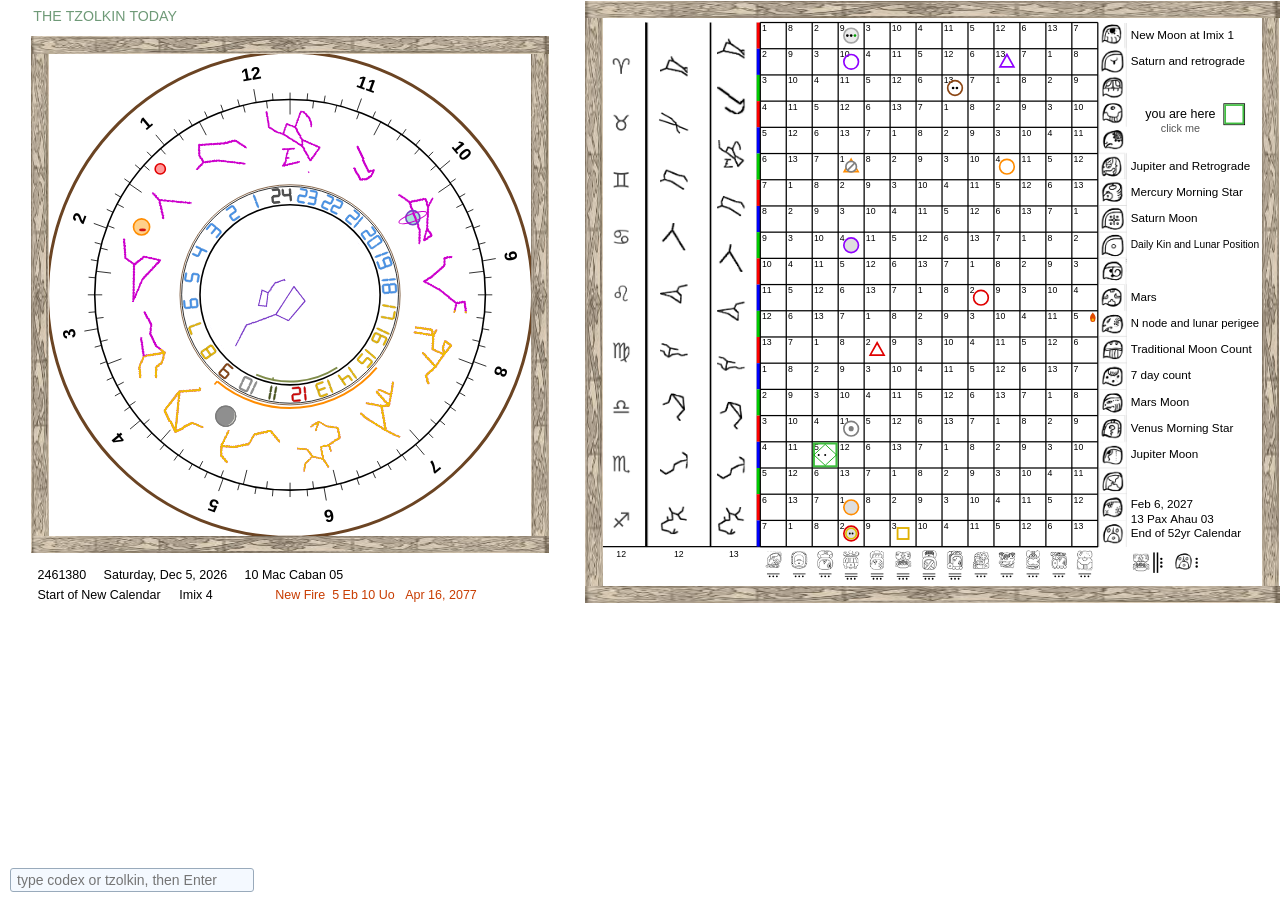
==== commit f4703c61: "Update tzolkin clock" ====
--- a/index.html
+++ b/index.html
@@ -2,11 +2,6 @@
 <style>html,body{margin:0;background:#fff;overflow:hidden}canvas{display:block}#i{position:fixed;left:10px;bottom:8px;width:230px;font:14px sans-serif;padding:3px 6px;border:1px solid #9ab;border-radius:3px;background:#f4f9ff}</style>
 <canvas id="b"></canvas><input id="i" placeholder="type codex or tzolkin, then Enter" autocomplete="off">
 <script>
-// Tzolkin Clock (light JS version of WordRecognizer.java, "tzolkin a" view).
-// Algorithm : SHA256
-// Hash      : 196CEED9BEE04389CAD591115058A417374B55B87182312D3CC327CCEC96901B
-               085d5e103af0db01f69b1e42ae31623f4579598d418cdbb2eb2a3f744333591a
-
 // Layout is a fixed 1535 x 737 design, scaled to the window.
 const A={"sky":"[base64]/aRqFJBiAeAzxAPDO7Xj5BLhtf+wSUANmdssP6l/9aXvvRDPyVJX09+/9/6xUUDgL1LXEYuW3IJFEmSIjWKFChWq1qZrcQnXDIA2L/ABffvq+mxAi4YgPMyij9o4fG2YAosgpo7jipUofxjFh5/uFsSAOBFaB9e6NiDSytkTRcMALz2SU2DkRq1alXwsmEplGVwVJc2wn/apsK9P2dcni8MZRkAeKWyeXv6Yc8ZBHeQuQPf5u2fs0D5l/1fCjMA8MJ1O3/9Yd8vrZAA8EKgRq2aD/luSxvaK144AHgV2j9rwFbojR8AFkHNHUf0y/XIfNpW/UDGTpUBADyobSac7/47jXtmuWe8gADQJ/qYQkfSO6+9VkpbJIBxjAp7SudxhR+RuUdq7d7UVpnMXQ6fH/5VArBwIeBySudxR8ca5TZAFsoU6bYHdE8Ct9Xq9mqEalW6X69V0R4JYFxO26o6bNgwXti8fsQKVSnUXjY2JZ3vLfBeHyl2N6drDk+JBsDg3P3IQaN8cvZopdyG+G2l3vfUvys1u/s7sHcVwICCQH/WeLQnlFLFkyC/7XKlH7aDF69S7rp+2OIEYKDC68w47kN/rEyhKrWdMLnlmkPoZe3Ft02PoUJ3K875oQUwROKF9zOcy9ko7pRDoo2+i9sz05hbcckPLIChjCsQlKf5GyfeM0v69qtdekUWdqICWDHg3EoEwWn+ztkGpZn4rncHAFYVukJBdaLDIt5bmjFKvHJMoeg0N1IAG4qUutDTnCTsxG/tQCmYHAPgvYzt+b5VoktJ4eFDfOJuZmtv5PK7YzJlCtiQBGBNgWLbIhgovGsUbJQoPvToKuOVSdYN7/5eWQBYsSCRqnq6g7O92xVZqJIUfcihF+Pkq3cKGe92yRgwAKvm6+2kj0qR0oM17619/pHxau3U2QGsWox43KdZd6aIZwqVq374fdffXamRUXyIkWOB+1s2K+z+TJjNDuB9srsN+IEN+Wmn8BLIqFX+sniTzlp0DZQpV77xlvrAXY9y8a98u8pk7QBWV9ha+rD55kapAiVqesN8qUT5yNBllD8cK7elaIWZi/7zEYEdwBukE/tDQkmRKqV3c8ZvpZ1QyYCvGvY+A2xbyV9+z2jGTlQA24Sy6TNVIhnpaU0+ezkrPfLaD/ezqad0MxeXuMmE3jMOs2MAvD1PnbdJydiwmD+tyCcq7DKiUdJbvW+8z95S7PW0zF32jLybHofjAXib2xTIZUJPoljBi2XXojNi97ZBKr+71YQbX5VlbjL+re44+wKYggN8hHyl3pBApYqHpdK+RViz+HPEfNXsSTNGhSs6FW8eJbzmbS9Vw7oBsH/pinPMryUYqVHdmYLYPaS6L9fd+nzQZHbu7u8VOI6IA/6Az5C8MZhGSu+mIVZPv5/tA2LtylVTCiq3gkx+mGXUpFNuY3EY2LVwgyXM+K7tMezNeKuNH/7zzlTMsYoDnmdVPzx1Adgts0l/iukEiVqZV2O/9ZdsXadOJwfoaCfFpXVuyOEBF4mBA2o2ycMC77yn+y350U4G4oZPVwZe/81K+zc7Tl066tyMjTe0mNo7sFPXLTbb9GCbzsb8UqEk401h2VrhVc7H3izLw7QM+g2dl7/Trfpe8xYC9v3GTTb9HjKvRNN6eeL2Vd1sZHBPvVLTMSS9O4dNZ9gcgB3aQ5YcPOmH38NDfzOivhwdrP3RP52qututW7r/RvYOENxf5shFT3jffup5M2LeTWGz/KNMa/ePFolf3MpK3kbA/nKzajclEGOLGs2ugnvk8tPqm5vT0erQxhXtnt3YKtoigf3K7dt3H7nm5bAQ/wCQ7b+jfMCt5naTLA/2k/G6pbOk8g7s+w28r5AU2IJAupOQUX17q0kO2PsddtYQ0ie/[base64]/GmUKR5Rs3u3ZkIbA/Zejn7NkHsaGXfuaCq9rhuIMsBPZ5NAUKFJl396NSpUvzl/ytyU1nT2Pj9l8olpGUryrLDB5UnWv3QGBx28GDJQPunFTmgF2FNyzb97WRoGtt4aKVfVuOHoM1LVqxarUqlGjzCtchApU29LM8yCR7qZkk7m/U+DlsskJu7y/P1srY1MTsJ+MtH0S1AMl3nFx9YsDsO8z9FtnRfikGn351UJpz7mq/sHae8gE/WFm17p7e7gRYcNcau61WjWqOseJt7vZ7wzAWwozilQq0qWOHg0qs1zqrpeSTKla+ZN2ue/ECpWr6VRvbzeKPez5vN/Sk+9oo9VWN7zQ/m+i8O4GnVCcAbaWekH6EkqrwcuggWL3Jl6qVyRTrvSuYFPvohPlNojAyLhb32ctICarXMnE/vw0nac8AJuG9mZgfh4rUqpatRqlE08WHRNIjQ302Y6W6G6dIqUNYPFHNf+FapSvMGuz9Zblo8MNPQY+UjVgeSz2sr33Z9Dpjra1l3dPOZ/W2X57TcMVfoauz1fpAefsAB8mfqiep95sw5gT7nvKD35d+dOmqYTeOspyz1iP2+CS0edXAVhQ7jLQRqUSV2CIGQE16Gb4iWWHwFsGXqaBs7CFKr905h/ykfJjA7xX5WXsbBofW9h4NQZ3z4zXp94sEHgr1/j6/M+p6ZwB3vcWL72cnbfe2Dy1vstUPzV7b2ZuE0tejjk2h5+6A+w4/6SjYaxSzQGuWuv69Oc8gYTffIWKnzPgfW5nlZaKyNonhbRP/b5DZarVKHTNnK0aRRNvV8WgwF1zUhPwnjd4680fx1mYzqawZ3sbYqWDSyjXzpvymxWb2xoFjZHAqo/j12wr4WKcSDpi/HKi8ttM/roTdcjhegWdM8DaWXvubaDHmfL2+2k9Q4J8Kj1JARKX+w/LxiOWVoF3vMFTQvtJn9dqZTKKFKjonJRV2L6XvvmOYU8eX7lSy9CfpHjB9ksAnTdX8+KoOBz7tt4/LiHr9LpczuK6TA/qy+Ivo40DRfbzylH96/7USACLCTqZGM4m73liC1+E2rizCanv7Nspc2OKXc34BD5e0snECO3nk/Z0RwUDauZG7dMzt6bsOjXuazW8KMB8sdcAR8Z0xte/6ml8zd0RLa+f+C6Dl9OHE7imbkq6JRnU3oGZbofBkbWfUdVzeIZxvzrGpdsqUz15ST6468UBMJHx6pw4p8C1P/[base64]/tyc4A4AYzz2olwP7Vg6kNZ3IwXGlHz8bB8AMDBo+pl7uvjO1Mtxfe2s8wJCV6ln0szKfuMSAB/vGij/6ITipW8glZej/1Sg/9av0V/lp77c1wMAvPRYgDG24l4tsuHfKFHtKu3prK9pvJFiAIBvQnu3JyZZtPgRdIox+cyvlrvv+HV457gZAKcW9wTdYtFhYZX7E8JFyj1xT3CPVLh/z+1MSXJ7ACcO7VXP6VvLTnKpVC66zzVx31+sWIVb/G0flmxLXmAAZ87bm87EFrNCaIwWLZO0gz4aDucDcE6BrV93J8pcFz/33JFSfBvYW2X01AA4p+uh6H7JJLSljb1XrB8DeuTWCgpydgBnFynvlEzq3jkze3zqqNSqUarYZeixDNk6APTJP2YPKM2OADA4Hy5HjvMCAOxerEatKs47Ort/5xIAh/J/9aX/0P905swAAAAAAAAAAAAAAAAAAAAAAAAAAIDPEjHjAwCOxvQegQYA+GiZO4agUsCcagA4hrBzzgz5OwAcRMtZ7gBw9ODeKqU4AwCfziixFffcC/AcLgYAH+26oJrLyHjhPeHSAMDnCjtLqYGXvzcKuDwA8Jlu2Xpk/11qKM4AWNs/uAQrB/df7p8k6cv+nyRKMwDwaQJFSlX39rgn7tcAAB8S1GNlnc6Yx+BuXGEm4oIBwL6DeqjMBe3Hj+7wsFsdPufSAcD+GAXKVT4N6pc2yPKuM6bwdqyypQnACv6NSzAikIcyyvSfkoxSSenL3/+7pF/68eS/Njas/9MtsAIA3hzUQ6+OXr4ov7RqlSlV+G1GXru8HgDw5qCeeiWU7z5KJSN612P7WQUXGgDeFdSLEUG9ViYzer9p6naqAgBWFEjKveM1noXy0v1vIjN5QTRwX5ExBACwUljPvqmjt6rdjtJA2SJ/KjPeAWAluT3j9NlHo+SbnpjpEgaIAcAawhdBPVO8ag96Yp8V6JYBsILfTvx3D+72jUrSl/7QT0k/V//Tv+ytg7wdABaWekWZ7M1TGjP7hBDzMgDA0kIVmwwASB7GiQEADoDJkABwQCWNkADWw0lM2wjsku0P/c7FAIBPZxQq8U5oqrgkANbwG5fgbUE9VPLQ+Mi4XwD4UMGLwzw4qgMAPjRnT57ugk25PADwacInk2sqpTOmSQLAAByzt7RARrHMw37XL/[base64]/rdNmp50QBgmL46fLjDSnylVg0LwAAwlOk5n7hRYf/[base64]/[base64]/fJprft6pEdgg/3SQZ7QDgCTNDa4Gy+sd0cLPA/YmWuLLGwGHyuxZzUFylTYsbyZUoU2+Jd24Nf1dmFkekaAGe/Gw7ABABituFtK7c6Led1VXvbsVX32USl3/5y5Yk6uyk54TFWoViijSrlKxd7xIBylBwAjhXbcQKJQhbdNqRyQLecjgvv0j2ST40AA4MPFCmz+7OfZ33euF97v9o/PXvaj4gUCgKnZu7+Amg3cBXqbMxOoUGQ/K1UhyahRpVyxpFKFChlXgEnsn1a654TybgesfwgIAGAif4BvObjjJRjZxxJ0bgzXm0pi/ylXao8KqbxQT94OADMUqtSoUDw4tMcDZ7+PZZR6w4cBALNC6tipLem3jZJTv5OWAzkAYLmgOkawSv/5rTWS0b4AsMGNoFll1G/z5hNZAQAduetBX07WGSsMAHiza198tsLXfH3MHwBgNYVtU1wuv05tSaZiNyoAbON6lHax+FfkpCUA2Mj13KZswSbI2ylPnLT0ET8CKS8UcDjZwpuXrgWZhpntn4MR+8Bx39nL1NvNk7NZsVu3WRXxwCFEAD5BtWDa1npblnjO/xBFZ+A/gGMwC44GCLzZjwmX9rMe3G4PXLQ3AUd6Il9C6dI/nu4/xHU6RC7jGpwYAQQcQekmuM8TuoXZgt2oSwrc8bNr6NbkqoV+GABsL11o6EDDbtTlhYrVKFelRo1K1Yu2LIYPa98RAzyBg0gWmrJeu6M4WEadLVKlWok3de3+MKtggYcj405QKdxOs8A9yLEeDnx2FGkWaVqMF63cnzpTT5+G9KVPKwzcn2R68/mENXHgQ113plYzS6yNS/YYNTBL+iSQJ8rVqlCkRrF9SJr/yFbY+3ryEPRb7tXAR1tiZ2rgZe08x8/O2v2DbzM1apXYy3r7/0bBAvvD0hc710L3opYsoQAfGU2WCO7Ma18kZ286gT3wAvoagm+2LAXe90PnDPBpjC3KTP/80K6/NSq5nFMVnRLMe1akU1tHiwY82EVk78CHaWbuJI3pkFnmRfA/[base64]/fKNTVOlXA4LnA45u4cNiz0APSu8H4b7junM6dl1gRwKIUXjWqKrvNFbptA86btvcHkQlCoQEZBZ6hZQ/[base64]/dndg/[base64]/T7TUbx2wYeAABeiLyZbZE3cOyxsj4kXGeTBhEAAFbO4B/7XarBGxHa2RPdAQCL5u/djL22NfUxjYupW2algwUAdpe9T+lFT5n/BgB7NG8htHLjepklAQA7ytvryYO8/JH8ND8CwG6kM84/[base64]/pi/rI03k3LwfHK/PQBA0q0kM2750gwcVBBNWKY1bowBAGCS2OXWY4J7Zm8J3zU/hhP736NFu+YB4HQil7lng0sngbshJN/m4PWkAks7ecINAMAG4MY7JPu7rnTjLaMOyayzSV0vjW2vZEEVACbLbBlkyCT2xP2uIdl4NDDD7/+8im1MADBPpMIN/wqeBtVy9BF6jVo1o7+b3GbuAIAFAvwte097Sim3/z60bTKYON+9Zi48ACwndU2IjzX1esIpTeHEIG0m9d4DAF4E5Mp1q9wOuQ7sr1ajFkczW16pRof35WbDAwA6Qfm6cBp7y6jp5K9T9XbFh70BPGO2DAAsL1DghnddAvw12I7Jpbs9ONebQ7fLpuydIROyoAoAa4m8nvZpZZLSVtxNJ4e/5eOx6t7NSi3jBwBgTZU31Hds13neaZpMOtufQi+3f1w2LUYv3QIARggUT9yIdN3wlHtfy38KKBW6vbGPzwy0QgLAisyMM5EetzsZRd7ibPt0ZFlCWQYA1pPb7vZ00mdXT+r0gVKva75Vruju96WTenMAACPC87Sjqs3LunmsyBtmcC38xHdZP7k7ACxu6jT2bnB/9dlpp4vGv5FkhHYAWDNvjyfuE73sdB1yNHapSq3L42OvLk9ZBgAWZmxD4lSJmhHHdBjv4L52RocOAOCleIHTkMJRAwRuGXvD+AEAWEOyyTYi87DECuA8wp5f4ciehW1V8+4usDJdBjiDoJPSJZ1OukKpEtWqJu63QU/WvtUO0YZGSOBE8s6+l9cfH3rGwz928V0Y+xj0t/7S35t8B3/rp3vRARydYXXtPZe5ndXdvuR3UXNYB3B4hXc4UKTIZfGNUmWKFNmTmDMbFUou2TSlq7ZvO5ExUT6oRx7AZwvsDKprKvdYDI5lZMS+9RnZsl/3AoB3hPZqcMSJiE5TNW6OI81HAN7zjD48YOcE9ykiL29ncQPAuyLPmNGE1/STkx4Gu5Vk6E8B8D7j5s4aW8QhTg0U0FkOYAOxDdXD++JOmIQGbqv+9TINvReG3tEYtB4CeHfFIB3xGc3Z0tBSrRqValWqUmZ3fGWqFKtUoliJCoUqlCpSIdm6eqjbIkXDMiqANwptB/uYtuvSdrufZmWwGrx5t3tEdePWqjN+0gC8VW1nx4yRnq0hsp35UY+8wAAwVz4huMud9nCSIrJRrVipMmVqVStXrUqBWhX2wae1Zx013uJpS/MjgI0kkye/XqsN0dkuWSAp8O5qof0VSfZihDIqFCtTqUQ1PaMANsrbpwwZSWyKSkPkt1k/ALw77jQzjgNipRAAdimYtSxaLHAI6Fv9g1ccwClC+6W3/cfkvF+SfnEhAWCPefvUvTXG9sx8zEGcZO4AzuCac39N/Pwve1tgxRAAdmRe3u5/jeAhpzd7DPm/8ZoDODijSpL0pzsredpXuUj0h6TMPgN8KbRTtv7W75OfCwAAoyULTYe5NlPWnTPkbh/MygKAtwmVqXUzbOcpXoxUyfdVnKEsA+DYKkk/Fsqq/fD9w/3KH5MbLAEAE2R2fu1SBZPSnUTBCBUA2MjtUKDlMPgQADZl3CkSS/qY4E7NHcARFbY+/gcjAwDgOC79K8EqX/cjju1g/ACA47mUYn4unrVTaweAzUSrjee9bF5arlMmVszWJwAYIlxxv2iz6G0jtXMmOd8JAAZkw3MO5RgS3Od/7e74gmSNb/Xf+EkAcCi30Punfuhr1rCwZ199auSMZfSl1D1VXNYE/nvh7xEADijrZMXNxDNTnwf36Zl74jJ/Ro0BwGh5J4Aue6j1lOBu3IYqP6yHhHYAGB/cczcJZsn6++MTQaFKlUrX+54rV+bdUpK7WZK16nf0ybNDFcDRXELnl37oS3+p1KVS/of+XOgrX/[base64]/RcnuAPA0iqbs/8XlwIAllXaNsVtFjQv9XY62wFgcWajundsK+70twPAavnz+4O7UatGIXk7AKyVQ1dvan28ue5c5XwlAFgxi36/Qq0KijIAcKSbSbltfzsAYHmXkswOqu2coQoASwb3nURWNjEBwFIu5y/[base64]/r6bf/XuRy9prRmgC2FRlQ/v3cesStSIu2TOBsqeVLQB4p1CNWhUDfmfsSjdk770Kb1MABRkA28ps0+Mwzba5+56nQhoX0P/Uv/Rr5h2XrlMAc2OS9KU/Bv7uHzb2kLs/qBfskCnVcKIhgBni0QXiiK6ZR4Gbr9YusIwa0kYJYKPgTuTpWHLLkrG1LzJ3ANMlk2rolwpE/P5vd38190C5u9P9WuQrRtTbASwQmaRrJX189SCi9h50RvEsIXXbDgBgTmQaP9sq9na0pueOQreJDfEiGXegcuKLAgBX5eSl0dtunUtbd3HGHD60F3DJPDvibBQAC6WdUxVup/1tLs0ps/bllj5Tu5zBejWA+dFpTpIYqvTS1/lf72PE3nzkYPGXhJFjAOakiZeSSr7AV8o6WXx8/AC/zsnhKaeRA1goSVwqjoSKvDp8fPSLVy3aIXOft9MpA2B+JFmSkVF9hqNDm1XuYgnBHcAiqScjxyfKVxjtG9qvynIqgLnBvaTnbprUdqMvOSAzZmwPgNkCRSpZuZt68ZavaYWcuwrgrPYyW+Z2T1zywefLfkUepgBgI/XiTYvBmbYJAMA+lW7ywlIaOzSY7UsAsJlw4eDO9iUAJ7afee7X/PrnQl+PnlQA2JyxNfflijLXQb9U3AFgM+HCC6oRRRkA2INmwVNTr3k7p6YCwMbiBbccFWxfAoB9CBecLROuMmESADDabQBBOPsrVWxfAoC9WG7oL6cvAcBuhLZOPj/fzm0bJABgY8uNHzAc0AEAexEstqBaEtoBnN1+xg982QG9wcwF1XjR4z4AgOA+M7hfzQvuP3lRAWBPqkVaITlaDwB2JLX7SufW3C8NlZRmAGAXggW6ZQxjBwBgb+aXU9Y4ZhsAMEOzyMiAhkG/ALDHbpk5wb2QkfQ3M2UAYC+q2ZMcrwd0cMAeAOxGbntlppdUak5fAoB9yVzmPl3MoF8A2JdodiNkaBdTay4mgIEOnAr+tqvv5kt/Tf7cX/Zl+sXPK4AB6WAoKdGf+uENP8Hi5hdlwsWO+gBwfJnbFcNxnG8J7tPHBjT2gA5OXwLwnJFxe9kvw8GJGasqZtbcUzplAAx+wm/d+RHMoVr9bjpvObVg7ACAwTWCVq1yjvR55910qpQjsQEMzthpmn6bZtbCRmo/n/swgD63kN6oVnWGv/I+WiEjew/9c+Ln/+QeDKCHUX73K39OjjOYYO4ZTDFT3AE8qB9KMRGl2/fKZ478qllOBXCX8sVukPgpd67voywzd9zv9V6czNjhCuAoMgV32xkpxWwkmdkIWc7eAgXgKIxXjqkVKiIybCWcffJpbnenAji7bo295IJsq7HBfVpZJmeqDIBONGhVK2dqzNbmjg5IzrtkAqA3b6crZhfqmbtLb0OAeDkBgjudc5L2cUD2L5eBT/Oln5KkP5nlDkDSDy7BPoL79YX4e3LmH9ogDwDSv7gEexDbiY7VjK9AUQYA2xl3JphdMQ/olgGg244XwvtOzO11CRngCcCLJgT3XShmh+aK4A7AC+4MEdQeFlSvy6nTQ/O1P56yDHB2/7LRJOdSbB/ck9mhmWFhAPwk8Sdt0XsQze51SXgQAyDpWqTlTLZdyGeG5uvwgYxLCZw+b2cUibOfsszcLnUq7gDBHTtSzCzKBJxlDsAG94on+b2oZx6wJ2mBrwDgGFJ3RMfpbV2W+Wv249R1GD+TZQBcIskvO0yQ4L6h60swvWL+RXAHIEkK6ZPZT3C/dqP+PvkrXGdJUpYByNtJ9XbzUlSzJ0GEHI4NwEaUwrZWEw/026Z/+pdb9ggm7ShLZdxXYDw/cHZfNmc39M5tHdylnwol/THqpQgVKtPXXftkPPmwDwDAomrXo36Zx57YhdXwm3y97fmgrxVAaI/+4eiejeUPIbpwVfhQ0UPADhUr6w3tlzobLyhwZrEaUr19SFXcZe/tXS6fq5FRqMS9bN2PREaBNxOe8A6cWUGDxX5EihWpci/KsI+sU6XP3LigigsKnFjpnvyxI4kyZTaTL78J7l2hOySbwb8AwZ3gvkuBfVkCFT0hPleqpPeFa3lRAZDmfYpYsaRclcw3VbTKvagcsAWcPbgz0f1AjDu2o2VZFTiplBhwTJVrqARwRjWnO1z941B/m+se1Z/MhgNOiZFhBxV5G5oAnFHrOt0pzRxMRtcMcGKJ2zPD8/vBxEybAU4tdc/vbGo8lMA7MhvAOaMAnXMH1dj7NivmwDnlrneOfS8Hu2+H3LOBk0eByo7/pUB7MEyFA87NuOIMAR4ADqVxGxsLyrQAcBwxM94B4Jha1/nO/hcAOIzAO9CHRgsAOIzEG04CADiQk02d+XdecQCn8P/0P/pfkv63/kP/h8sBAEdh7NGdzRkWVv/[base64]/BMNfffeL0Xct3Q/J9cCgA4DvpngU95vuadisFq+yPD9iVgz3JWxjAO44iA/Uvtkmp2hr8sfe7L+Jck2YMAAOzTT1uOoekBAxUUZYCPcKKGZTL3ZfKB60MfgP0K796xwDdSTncBPkDO2hjGZQMM+gU+wbURMuBSYGhob1VyKYC3PCdXM5+xea9ikMD2uFdkA8Ab3m+FWlWKJnS8JDYRo4CKgSo7Z47gDqzt2plWTRj/FXGCKsY/6LXKuRTA6iIvRFcjc/DQtkGeZHWMVsi5rtnDLy4FsLof+qF/6k8brMc+Y1+/BvCtwBZlmFUBvFPt8vdkYMafM8sd4x/0hv6AAVhG6qrvw959xh3UwdoYBmGBBtiG8cJ7PiBkX0eGkbljVHDnBwbYQuneg68XVzOesTFGYH9gMi4FsJFb98yrY68bgjvGYIo7sL3K7RJ//l7MbXbPMzYG4UhsYHuhK7q0ynu72GPXGQ+MCO6cxghsLXMBvulJtwImQGGM4kWmAOC9Uq/6fr9jPKANEsNd+2Y5oAPYT/6e9OToxi2m8pSNAXImzAG7k7iVsFv3TDKjgBopZ27U2QQM+gV2+UzdeqPFpNtulPFP2Y27VdDufBoMDwX2K/QCvLH/lo9KxILO/EnKr6dyfdFZTgX2mL9XXmgeu5ia330uXTanUhDagY94ur4NGBsW4BPvcwo1L3e+4qChnUG/wH7lD+G9UmULLH019FCxO3yHcsxpf2hyxoUBu5d4g8VuH41qtZLSzjs4evhdhUqaJ8/3I8NmZuAzGDd84NlHJino3AYaxaRu5xTYGXRU3IFPeL/GklKV3gya1x90tp82E7je3QF82lN3rFiNWtfDfl+KiSjFnBk97sBnJ2hSqkbxXS4Pgjvr6MBhXHebk7GfXm0f4FhwAYDDiJniDgDH0zIZGsD+/YNLMNIvSdLf+uJSAMBRZJyhDoDM/ah5u1hMBYAjCe3AMJZTAeAwItsGyXRnADiQzObtdMoA2Dlq7sMZV4yh4o7jiBmTBVzHDlBxxzGE9mQC5pbj1AJ34G7/2yRymdDVZQLd5XNje/aLIe/HbnL20puHmHFBcFapO6IjUKBQrQoZRcrs+NBEpWpVatQoVukO6M2V2TdRo9L+V6r22N790FvSDpw6b1/mg34b7OOnOvJyd4I7Tsj0jvaf+lGRuWM3rqPwOFcMp/vRrwcF7Mb9vlK5uxXUKpSpVa1SpXeyOrAXBUfLHdNvXIJvMvbAZdlf+iHpL/1Sqkg/9bu+lCvWH/qhL31JavVPGTui4Kd+6Us/JUm/9NP7py+GjmGHfnAJcA7JQ8ZOnRzHE9iteQWXAmdRP5yHznITjid0qQs/3wdDWeZRpks55ua/bFEFOJovfclIimR2US4M3ORVYHH3nS2UY3CGn/c9dHAZtao5LQFr/GjlnXJMyqMqDi6ynV3xTkJ7q5a9slhewgIqTiZ3T6h7uNFwPjFWyhuu3emFUrZ04ETBfR/LqfTbYzWlCrVqyBxwEsGOttXF5O1YU8boU5wwuO9hIEZDvR0AlnIdPrB1UrOfyj8AHEC9g/2psVvWpSQDAAsIbXBPN/0uro0M9LcvijNUgfNKbK68Za9M4f509oET3AEs4jpw4O/NvoPIlWIY8gEACwXW61kEW+btl3MP2FcCAAsJbMV9u0bImoEDwDve6jib6yHu8UY/celu5toABw7trXLeZidTbrrhP2eGE/CuB3ROdz2TZNOiSMaeVGB9xs0Y4bi18wX3bW7ple2wZykVWP3xvCV7P+Utvdlg+EBh/2RmQAIryu9On4o4pOREN/V6gz83sHk7z4nAqtqHDxa5zuDaY/[base64]/XWyjgn57DCu4ETlbK371Tl5wtYQTQgaypd7s6j89GYu0mgl0M7Krtf9T3NkQnBHVjekB2CsddPwyPx0aTeq3ufxb9nkTPhpwtYXmH7ZL6rtd7mRDIF5HhuAb1xM4Zuo+PC1Se9N5uNLgMOKh7cCRO5fuSa/OqA2XvjSiOBO0DDD/GZGq23lFkxgxRY+k095gQeJkUeV+Lq7aFCJUoU2LFxfi2+Vax4hUNcQgozwLJvqWbUqfeV28tIhnU0fkukcb/22E1zXaFJVwrujCEAFpCP3Jx0e3inNHNM/TsaIpXemUm31ZdSqaRokVv9rexHzwww++10CdPDiyxGt7bImPB+OInXJ/MYsGOVD5X4y79ni2TbKTtVgSWYiVXO2zAxZoEcMby/OhkpUCQpV3FXi78shZaDy3uvnxsozAALvZXGBfeYQ40nCT4kZOVeTv46zy6fdMeXk/+m9MwACwgndxYbDs+eENortUo/ZLbmsCBrbF9N2xPmA6UTllw5cg9Y7A087VDk25s55UIOknlXbP9rFaUrvA35bgNJ9V2hprFBetwgYZ4JgdnSWTsCA++tTM/78ELHpyxF+6/[base64]/LwHNf4UsBr35Yf6hVub+94WkQmC9wudTUt22kyH0N+Fe2W7IK3DNOt2iRd37nPiflF+4VXqpUktjCzH0eL/tUw9MgMFu1QJbEMQv3gT33KupX9dOrFHkz9VtlO8zg1zkEL3py9lPBDgpgvnKBmmrqdULg2fDaV/sKAu8WOWcFZO3g3qpZeIdtqEqJqt7eeCa7A7OYBd5KFXVSF6YbbyeqX2TJXGnDfHNTKHe4ehHNLuC9/hk0vXl8zNsTmGOJeR45U94lBS8mZgY2K49efHb5UH/[base64]/W7mE5L3156tgMVKnr6qrvhvVWq4Jt5jaFSlT2Zuj9KIHt6jYfN0Czdd7TP3PX2dx3/+uY916xRo4oxYcBawoXaz4JO5XkPVdP0aUBvevP48uG7DhQo/ybnbFQqeXHtrr3v2aAruOdWwGjC4nn/kmmhSrEiMnXgPaWZJbO7bWe9G8WKngTl3IbiQEnPcK9SuUo9G9d7/3sj6dsAFdpb3rCAWO98afr26r7+2yTKOxu0bjdCNigBb7PsFvN0cABY5zkk8UpNfq5Y9BY7TG8O/6qQk6scWakfc7urdj7T/DYCrOp99ghVquk9YZUOGODtCq9De344DlV7/fPvaey7nOhZ9YbpaECWKVWqFb/s4ygVKpmUUZcjttSXuw+FYc/NO+j0+beLLF0DWDTbXiZjrL0FtGLl5cHwSR/MlEXiTMVDq149qPjy6tYxJrgFd9ct293PivGSgULZ3Qjjx8NJGompocB2lj57PlTt3vTlqpNnsifdK6WKCSHZKJZRo1qt0omZev/3lwz+/Y13Y2kVKlM16/ayvPibLL1RpVI5C6bAfjL3VpFyRbocszA3BFTe5pR13uhhzzaYTNHsoLzcd5uNLrTET1YB9jQUuHlavCoU094I7EXWG0yWOOWz+Gb35lyB+xNqZbvsDw8mDGeIXyzrZgpV24FbWxZn0rufl4o+GGBfEqXfdIdcmgOn9r6kXu/EOgus+z1o+qKeMPExUmRPXK2eZMhb99QECtSqVEJQB/bIdAobr3dglkpUTAooiVtWbE53ha+jgKOJr49UKnu6aBxv/NMDYJcq75jr1IbtWKXtgGieLpcVNrsc7nb4cXqyimyx0KauQI9nkJaEVwB9Abd+0TR4mXuY904FufUulwOb9UynC+RMD/Lp4qN8S2UyatWwcAmgj99R/SoDjGxZoH451S/[base64]/YDCSVXu9N+2Raeull/3Gnlz44/KtH5g7gIXTGbgzTdx+1WuUKFdn9mpcSip9HVt4EyKXrwEaZEiXK7XSWxybKzGaxuWJFnV2OR5Wfrj8IwAixAu8g6qEflQ3joR3iFHeKIesKlbw8xahUodb7jo45EjZlmjmAoQWQWqkCRWrU9h5M8WyMQLPBEczG9uWUT/rl686t6Hi9M+HbbqYADhjwI5sBZ0q/OUdouxJIqLQzC7z/SWNfo79iNw0ncE8WgTsxddgtsjl42QnAmzLlUFKkUplilbaf3A+g4cb5caBLt0z69AljP/l7Zp8uLgO8UpW2z6hQqVy1QgXuVNDQ3ZhuZz8ZL7g3/HACWC5bNjagFnY6Y7ar7y5R1DuubB8V6njE2kbhJmhmbkUhUa3MlqNifhgBnO1Zw0jKlXl7V/dRn/7+XNDhHwUvNIDzPmckdkDufqSKbVZeuq1ftQ36zcjOJdohAZzYHrtKLpN1jFKF9vvL7LC1VKVSu37QeK2fZU/4z1UzohcAPuuWFHpPH5ecP1Mko1yN1waanWCaDgCcRuzV7yvydwA4UoC/hfecywEARxF1NnExSgwADpS/FwR3ADie8kRHlQDAaZjOWbIRy6sAcBRhZ/crEyMB4ED8s2SDzUe6AQAWkdzNxqxsP3yhUKESZRIBH3P8G5cA2IRRoOrpf/2hL0X6XZfxan/rl0L95KIBwGcE+Hjg6LFKjZtuAwD4AIWqFyfO+h/MhsdglGWAfUgU6qf+Uinphz3c76tTd//[base64]/H8/OQXIfN5m0QAAAABJRU5ErkJggg==","dip":"[base64]/QAAgAoEAABQgQAAAAAAAAAAAAAAAAAAAAAAAAAAAAAAAAAAAAAAAAAAAAAAAAAAAAAAPh9vngMAAAAAAADCFGvDQ8C5SEaFWrUECP6U2NDo/hgeCI6MShsWpTK1atUo5rHgNDQqpYokJfa/[base64]/dUHf/ZkGTzJ8prPvBIFKtVhUlqj8BUjgestz/m/jUANk6nW+kNMn8sZ3hw6RJ5mEGcaliJ5k/c5jM1gvuhphYNU0yf2ycz2JYx/VK+mBT/VLI0STzKoO4nJLSJPMwg7ib5tIk80wyeo/YODTJPGMcl5QbmmRLnrR+/hCTB1miRkv/8RJt1dyV2N0OMd06bk0Fsrx5SKvqziGmcTjEdFsNKz6UJWWPx4aI7jCDq06qoUm2NOWDJWHitAZJuRFkWYqHC8Iug7hqtWdq1QTTJFv8alPpYLw/[base64]/LnLvMsUpq7AV1Yz/uhGOVy5PO+KEk9k4h86lhioc7FduZUnr3oTc3w6+rOmiELdB21jXSaFSAbAI8jr2SAjye+TKFbpp7LUASTsotW+X8/P35NLe+EAA0wlZQgZSz7vOM7W0eZiDF1kGekYvW9uM2s+7zNDZDJQOVD72OFdjY5fj5MlR7FiBZsL2OFXaGj4eh5xtimt/qjISDC+uK6MI2sqLZAqTqAyS2e0OwGnF/uDqdKURSm0EyGygsv63M8d0LxUw1gTl5BTLT2RVWIJldTJtrFnO8q50m+moHmVytKsd3IZ8OMfRJV+34lsl0pvCj7lh9BmlmGwAM2WP9stn6EoYLs9cvmu3Or2SWHa74cI3dVJwrcVorcBehF/VHe/KndJhHtrN2Z/Ehg0tlz6tk/VvlWtVOblVn47EXpWndf4SRUrsm0wVJ/tCHy+t+Vm74hV5xv3XouLp73/[base64]/CZFxv9p2Ukm7Uauab+Oa80jRDzXbEd/0elKxSXHqRYikJ/1Rc6OamDJVTdit7s9QU/bL+smVbDBlQpwE9fYW7xmVdntQITOQJaqJuSBy+qogLGKo2fYvKPz9JF08eaKacIzSzxDJ+hD51TxL7vioOYLt7Rx+Yweaxq7U3vNeupxrbn2vRo6dkXt6oJyW8z6LpP3GoHuujqlDL06/eP3bHfRdX/[base64]/zed/w5NSRXrTjsEF575rL7qMuGDDaRfcmtqyXx0XlOEWp9Qet0S2AiE8MOAQ8oZkwmNMgEgRzWgMDy51uGflaIvd8q4XGT0r1g+98zhwnj8ae1k/2QMD+WOnJ70o0ov2euOB4E9xn0GCKlHJHlOmt10GedZPqhCcS+xFVBlLdBhyvKus5rZ1XMsgvCUbFzKI6e9MBQZzSMMLPXBZZN8lU/g81WVie693/dQ3PelFT3rSG1Nd/CnuX1nGiz0wOMQUtkxlwR8XQqSxzTJqDwxUIQc961mJ3iSW7DAk93HJjuzhyk477fVNL3oK80Qdbs9kPqcKma29T/Zw6aCd3vSPjCIdPrAKoeeyIt2qbunDkh3Zw72f2imRUaR3Hfhm49xx2T9l2R9DxaJRplaNSvqpGA6Rkq2HuDbRTdWoVc39IBiW2V7IKt8Kw8xlbj/0KskoUaQd8xgMVSGFWlXrK1L/4rP7oACJJdZiAHxSBgIAAAAAAAAAAAAAAAAAYHHY3gaALDL/M+IpASCvAgBAvQ6AGp7fDIQGCAwAfA8jMgaA0RmNbIGzQY6goEJB6CETEVoAACzO/xl4d9DvdKY4AAAAAElFTkSuQmCC","dipbox":[267,212],"beam":"/9j/4AAQSkZJRgABAQAAAQABAAD/2wBDAAgGBgcGBQgHBwcJCQgKDBQNDAsLDBkSEw8UHRofHh0aHBwgJC4nICIsIxwcKDcpLDAxNDQ0Hyc5PTgyPC4zNDL/2wBDAQkJCQwLDBgNDRgyIRwhMjIyMjIyMjIyMjIyMjIyMjIyMjIyMjIyMjIyMjIyMjIyMjIyMjIyMjIyMjIyMjIyMjL/wAARCAEdACwDASIAAhEBAxEB/8QAGgAAAwEBAQEAAAAAAAAAAAAAAwQFBgIAAf/EAD0QAAIBAgQEBAQDBwMDBQAAAAECAwQRABIhMQUTQVEUImFxBjKBkSOhsRUkQlLB0fAzYuFygpIlNUNEsv/EABcBAQEBAQAAAAAAAAAAAAAAAAABAwT/xAAYEQEBAQEBAAAAAAAAAAAAAAAAARFBMf/aAAwDAQACEQMRAD8AscN4RT19jK9RZ4llAExve9tb3wap4PQyAqrzpEupnacm56gX6euOeHsy0ahTlklhWMMp1+Y3P2vhmkkjWpdmhmkEBCKigWBA31sL9B98crdPnpIJp+ZPzzHyLqZ3YZiCALXx9qeBQQqplSWBcwAcsWB02Oth2xbk4xSMgPh5HmO0UqBSPUk6W/[base64]/4bEhmYgk3OwIVT9cM+BmQ54mhdFu0bNe6C+a1xqRf126dcISRwTRKBGDzPM8tvNJfXXoAe2uAC6tNLHJdC5fmSFQQNf7nYemL/CEycHo1O4hUG+vTEkvHDBIrhVkE0bICd0Gmnsb/fFfhRJ4TSEa3hU3v6YVYlcIiMDQS2Z1NKBZRoBcG/64YqXieqVolljaRfOjRaSDYEevbvhRGJphHFHm5tNkzMSBYdQB7/8AOGpY+ZDqLSOuzDVe1/Y4IFQTvQDkks1GVvA7bxnXyknpfYnbbC1PLGY0jp0YFQRMrx6gnv3N8MMCrzmQ82IIDJcDyhgRcge2vvfvgCR1izmnS0pOUxuz7Ku6a6kgDTvfFApo2apjaVGyCQcqQ6sGsb36W/TGg4Rc8GozYG8K63GumItVE7yU80fMkRnGdC/lHY2+4sP6YscIK/saj0I/CXQaWxKRIoF5zwiP50hJAzaEXFxfvgtNNBPEzTRVDSZ2uiNkMWpAG41sL4ToznigEecloDmSMEZh5eu49sFi8LFNK4yx3/1FPl1A/lxQbhdZKlAztCjM8jF3kfLdV8o016D9cDUc2TIsUlOwPMpydduqnra/2PrjqOmfiTCKME0+YZ3ZbKQD5ra3v0198VOLQGWkzRreaE8xAOttwPcX/[base64]/ccZ54UdA6BVDzoc8YsB5tgD/muL/BUJ4RBawAzAAjbzHCkRKbwqwQLUxtIjxPkVdDmuNj0O+vvgppw84lbMRYALzC3te+h+w+uFIixhpGCoZbSKqkHzG4H0sP09cP3aNQGcB7gZiNz6Yo9AYKxZbKJDCSjG+xI1A/rhukmHD5jFLOfDOPI0j6Iw/hF9QCNvUeuF6KiqJoOfTPGpLOjpMDa6u1mBHvbDE9FHw+kepknmklyEZM/keRtBYdNTtfEE6pbmrLP5nE1aMpB6ZgAR6WG+LfAwE4PAAWIu+pGvznENqXJBTxFgWjZCTuRYgD8ycW+CN/[base64]/AJ9cQd0tZTvSySLKpkllRIx/EUDbi/ckn2titwMKvB4AL6Z//wBnEWWKeSHxDNEsaTIg0JLtmAJHYA6f2xY4FGV4REpBGVnFj/1nCkR+FTrA0Mr25aRSknroRf6f8YX5bNTwtmDVVyyMVuEYnMW9tcBjzulLCATC5bmOfQ3K/lirDA1TUCnp7ggAySafhr3t3PT6npijikpXnlkWJ/xM96iYi5vv/wCX6C3oMfF8XR2pmo52KeWN0QsJB01G3re2DcSc8GqaaSmX8JY3MsN9HUEEn/q1Jv1xeitJGHsfOARfscQSquJqPgMET5TIskZcg2BYvc7epOGeAHNwpRocssgv/wB5xx8QZk4YHRtRNEddvnGD/DuWThrlSxXnyWJN7jMT/XDi9ZuCVTHSWF/M47Et2GGuGcRqKel5kVEjI7l3Bc8xjc7aW2GgwnTcySKktIqsolZcxADC9reh3t7YV8ZDTyiT8V4xJII6e4sG0t10Fr9euKilJU/tISVsukZjYICPlQX0PrcffTFSn4pR8MoaWlraqKOdIUVwSfLoN+31xm6AGpdZFpozygM2Rt33DG/lv/[base64]/DjEUlUGJuKlvmIvsMfePW/YNWSPKFBPX+IXxx8Nebh87LlKmpe2U6dMTgzBYpSwtlsIpZCWtst98FpJZ4q4zRuI6hAAYz8sinv1I9emD8MjWet8OVsrioQgm+mo/XC7I89JTJG164gNCQLknQMPUam+KKoR+O1kTVDRpFD89NGTcA/zE7qbDYYv3TPysy3AvkuL29sZUmopq9lbLDV0+1hdWB/iHdT1HT3xPlWSZkmIK8REhdmjN3BJOU3HTQb9OmGGtjx3/wBirbAaRE2tfYg4U+FXkk4bO1l1qX2Omwx1W1XjfhOaoAtzaa5Ki9j109DfBvhcqeGzasbVMgufTE4vUDhbiDiMzCVVEYmYsE2FzuT1x38P09XNVqQ4h8PGQzJGD5mt5Tfrpf7YVJQJEtlUPVMuY3Ot2++oGKcPEayjjEccNI6sSVIDRhOpLb3B/XFQ7xTgdRxCNH8aBPFcxHlAX9GIPynTGdVZUppZBIYniY+ITkAuHHT/ADpjYcOrhX0YnKctgxR0JvlYGx/z1xI43TmkrY+JReVJbQ1CkXB/kY/XT6jElEK83hqh6WtqTCbPIij8M3I1Y2tt21OmNT8Mj9wqcxBPipLm1uuJQmZuAcQ4a0hLQIrRm2uQsCB9DcfbFT4YZxw+oGYkiqlv5b9cKRmpUVuXG8oQNUOulrggsQbnY6D/[base64]/DmUUVRYAjxUlrH1xm6qVHinaIl4jUlkttbODcel8aH4cUS0E7B3UeJk0DeuFIhVWXLrZR4l/xD/wDGQWOYeun54JVVk4p+bBSzVcjWAyxMB77be35Y7AgfiMMVTrH4uTW9rG7EfmAPXGjqK2jpXUVFVDGxOzyAE4DLmGupY460vUBgheTIhBivuozCxXbtrjqNJOIuskj1b5Ncz05IQkbBRpf1OKZD8aqZAspjpY7ZCo3/AN3a51te9hbqcVoYIKOARRjJGoLEk/Uknv1OJoxbyGKCamZ2KxzKgZoyCwzC2bscav4eZfBVHm/+zJfS3XGWqwZ6WOXXNJIZz6AXe36ffGp4BJelqAy6iobf2B/ri3wiG0TzVDKqhyaqUlbWDgZ/LfBY+QZ2po6cRtlJYPGVsNfvtjgzTc6ZobrItW6pfbW4zetr/fHoeXShYJ6eeouzPFMjjOL2zA6g6n9fTAGFPkcyUx5c1rKwNrkbAjt6Hpg/Ea1avhCxwNc1N42yn5QPn9rWt9cIrHCstS800lK1jKHVswyaAqb3zEaa/wC6wx6BSsjSWAmmYKmbcLa4LW0AGpOIOhTsvCayfS0MJSM263Bb+g++Kvw+X5FZcXPim3P+1cQpHMQneBs1NKnLysfnGXR7d76+xxa4NGpjqy5JJqCb3/2rhSJbEycTeI+RGrCS6b6AnHoFlWGQMXacSSWJHy6m2n2xzlL8WIJIU1OtjYg5ehw3URwyVBSPPdbB3ztmc9F/PX6YBTI0gWSqkQinJtImik2Fz9PtgLwtPKzMMqlBywrG4H8V/U6XHa2KS8OSqp3klMqxiNiihz5iBv7du++EY1WWnSWSKUOUsA0uuU2Nwb9dMUcVDGPmOsBaJUbMb2Jc+UADrYEnFrgS/u1RptOel/4VxHqOHkwSZUYvkbKhY5VA1La9v1xZ4QwggmViHvIGBBtoUXAS5LxVkjhizLUjKttQSml/qRh+lpvMIWUgIM8rE2vqbD6m59h64U4gJjJVSU8QMqzIEDW1bKLHXsSPtg0DoWkWqkjkAIUBiMpIUXYA9L331xAQy1NZDIecyESsgEJylcp0GupNwBcfzYTzU8aOoidmXzeQZkcX/hHRtCLDS4OmDvLGzvypwplGSOQ+Zc465dibevT0wykST8RXnKsoaAnK4JsLrbf36HvgBQGNkrVjC5mpRk9VGb+4wShsiylbMHcNfpqi7YDMyUz1eg/BJBe2pXLt/wCLflj0MgXOp1y5RY7jyLvgPvEKeWolmQalp4xGHNlNlHUa2/vglPUxQhR4YeGChXGT/[base64]/t2Vh/pAWuN+xt2xcH//Z","glyphs":"iVBORw0KGgoAAAANSUhEUgAAAEIAAATpCAAAAABBq5oKAABAy0lEQVR42u29L5/lOrItuLomyYXR8MI48A1TwYEq+KDqI7g+gpMO84YDt+kwmw6z6DCLXuagwxz0MQ+Q/0i2vDPPqfd73fd2Jug+lbkzUpJlKWLFihV/W/DXvxQg1W/47a9/DhNvr34oqiACAfRXTIiKiAoRKJphGPq8iV56leu3iZ+m9PHl8jU+zd243ZB9cp7nZZ7+dt4Xfd9vf5QYRLRtAVUPYLCXfXGeSHhfZ8BkmeNaxo+rGh/wgP1gInGuZJ/jUvoyAKbzRHITzziAZljKXx0DzXwykU/kAQDOVsl0VRWgdU2se6A39v6hhncBuN4MBPEiqvsTJQNilvA+3pvoA4DVgnrxsu8NA4VKABiAKN0t5wQA1bIsS1cx4se3ITTLsizzNDwJwHi7Fh6ArQDIuwBskv0Z9yoRQ1uB3j3UYXtiFYCqW7IZm2PvJs/kPIoggGFAexhbMaS8x5nOr89xXngFGiD8hKlrRuizX4Q+/PpkIOHGhAAwQB84tAJoNmOC7E/[base64]/woQyA8oG4Y/v7+HiigCAc8P467vq3b6IMyQCI4h08TCNa6/9vsXZ9v7uKnKw47KYalqWZarQLcuyzAQ3rtcHN8dVY4fs1Pp22jIEgDk+N6qobwHA1U7a7aXF+Ylso7CopmXheo733nrrDeB9lMN+KZ7Ozm/5Kxj/gGyHg9mPBt7/S8F0c/ARoEIAENRcXgjm9ZDwkp8eJ3dN979z+s5xeOplA6dbC9C4/483Rff/Ior7wffsbn0t6t8VP8kaPe5uTfwsFQb8T3R3JgghKADtPZT1cjoQiQJtC7L3Hl8P54xILwL5BcP5RJjboL2Hrelud1qAxmVZlrFjAFwN07IsHezu4MRzrLt6fMdEqpoBwBgnbfBtC0OWQBJdHR/QAly7++OXqd6fJNeBJCAgMPQBqCriu9u4F67rPJ88s6lz5w1Qn93AG9c18cLFSzhOB3Ndyei6/u2DqEhFRZUo3rNFE28fBBtktivmr8Ujd5fPP2Ng9WXin83E35bfNKBfy/kn3lQlqGo8y7n81n5gQlRUYihFILJMf+KhKvmQxIj78WdqPp9cN3HxfIsfVGf04GYUD39EEjFUpnifxFCW01EUTaj/pds9yGQOZ1XFhwByDb2eyNzFD9h4KZ6/GgaadCJXE3NjAIDdMJdXqcHugZVNjA4AXLfcf9kUgZjnC4ryHUC934Wq/[base64]/XkQ+avy2UtngyMy9JQte/Ip626BIoFkjVqCJjmfF9E5ABBD//[base64]/hWP7zBKn/s1kcso/uyXXCZyIP+fNOEBbPjCXxuFCo4Ezrcz1PEpEw8A7vfWwm+X79mEBpCETzzfNqQgwlsy/DaoF2MsfzCb0MdAPDs7RwscjjG55tW9PhNghrPHN7p8Iam69/jmJsNjNhNTFc/YcRy7Jh6TZLvS/T4PlCM6m4m5BsDjPM/zMg9NnBK7q5Ho19ql4LoO2V21THsawtTPcb22pi4GB2bKI4H1vGDOkhlcCwUBIBAYppioCqIAKkefDmmC9GfP13B1BmT0dagrEkREt7jKkGW+QkIfRstKa3AH0vLx9xVw/881IV9r8Z8IAtEYu4gCRLeH8gsTqgpVVQkACJZvYrU7E9oGr+frh5xxhbGU48ihLg/7yiWY579N19Hpw4fV2TNERFBV0S05bm2dr1dhIsG3GuGPjT6hgGhQrwLAh1NIcBlF6B/xMrI2IkoQVSiIiFlDKwDMmJ1aZxM/ggIwtpJgVESjgTX+r4zvPZDmSPS8nE+OizZWQPUEiAFT1VUFWzlLwHOuAFDKwTiZiEPqZgtbTyO4eRKe8zw3cNM0PBn8HC3Se+tswgKAG59su2VZRthlsaiWZWnWS3AA5pkANx0msndEPADU/JDapQms5C4ieDLRaSy9ZuEXAO7kO0fqTLw9IEB8sACopj7UNmMkpCZ8AFDZh8RLWdfQQvMrUcSY/JtTvpZmriN+sCyDoWZZHHhZlmFnYDSoliFBtrK1EAHIBW/[base64]/2WFcV6G9pCyBWIDwsccxVSy8KeAt538AHDQp9z5/IfvD5HzHuptVFvAtL2BC0B2YqnuBqGAyFFwWxoZgM8GZHOpWcNSeg7VjZDmimI4WbnI52h9umbY88gbl4arkDTErpOyJHon/dI1R0DhTJrUsWITkDthPQv8AvXgbG2Dx33aNsvXFREsO+P1hOXHV2Ow7s+gqFG+cgMR2OQBa8X/Jcsd1N0PWJPFOgf5mWj6Df4tmpn4GRctgmX4sLn+zFF2d/4xtwg2++NlEexedNBKReytvFy/sI0ouHCJffkWFwBMDUL5H4ZTG5c5AzK0O8xWBeQGHiA3LG1pRkJVCPw7NmAMaN8403CYDn5WYUkeKhHHoNAcZdAb8gbQBMVT619O94brtawyMoQIYM84ptatAgAsDY5hSn7h7fDxkp8T0fkaZEHI/t6MwDoKc9w+HTbRKxkN8ge4Ujig704QVLjp2yvWLhBdf1FPerqCqYOM6oFLO8TskyrxDi71E46CPA7SvITEyQfq3FvxRycNxPf+E1UxUNqhrp9QQwMVkqZjj/Nhf+gkqvQS93rCHHpSPnasL3vW5BP4Ogqrqjlmwa/vDIkch0JXbMEbRXiIp4UQAidEmWnqlz8eelS3Hu1jTpkB+/ZxNDfABl1sMUuRtZ2neeT2vxsweAbj//exGQSdzJX70CNGUUjmwUc5zF4VQZAshUyUBqXHDwzIQDUm6FBRPIUYLfL0tN6R+5mKAsTpqAirjpaqY651fk+EVq4gmAnkns64CpG5cO1Wm2aU4gfc0kIK0PUAVgYhojyzkY5KUCySgaygLwuQHsaLvlaarpVA5jx/[base64]/tLV0rW2Ckza425j1wIQu+0IUrl5dXA237h9fI7BvOYqyRXp3W4IKe+tbYesbCnJjohQHfis5qQat3MSnH5nY/qOrH3/8ai/53fbX+g7loe5b8vtH0U7dS0uWLKX8EXnISvvRsonsgKQpPKRHC5Aha0AQeQi5bkM00iCzbAIwzSMYiKpHYCIEUdT2jGO8NAEo1w4/ewsVARmn/XaahJfRcnqoMAHGW6P6QGW49xtdLeTFG9/uww6KxFTrCLaybM0GRfkUOcoOvkj1E8kpDHtVCfG6s+R0NiVlFyrSe1UQGeM4MkI0VhowAcxxo8g7YIsmiNQHv3p7PliDjWh7wkZ6fzqlj1EYeYArZg2h176nWMIWD/wgvFGg/DtAddlErUJVBcAIiYcCvVUBA0wh8Ar59i2AUxA8F72qcfOV3DgtywhMy2CqqbEA8Mwco/l/q/FvhV3x7//t31kUwH/If/wb/u0/5P/Df/w//0f/f/8HAP6/0kH8j7tRRC+nKVDNzHCO2V+ZWObRna4Urrtr2D+/9PJDeBxHLZNlR5/xwQvHnSJhwPy5sP9TQftXePdl4q/BQR9tvK/l/JfdFyoraEtsrvSHt0/8fpCwwbYwXJ3Jty/PziBewwUJoc7iE7fZsizL8LSmeISaZ/a5WxNDc8yayDKaeneleP7YRHIFGfecK66miisytN7I5kMTzz0QsK4b56niah4AOwBD/NH42sSWELbVOC3L3BDAbl4Y42TRVTAA0ojlamKtYeG13KEhAOzmzlA1DNawrQhIoYSziZlXzzWDh7hx6AZUywhE5mGCYJw2uMYQgJrq5M/2YFm9USKXsfVPLsr/3gPA8/nf9m+y6H//d+X/F/g/G6//5iT8m/z38D/Ax0eyiXSFxz7Wo+MaIAyOquVJ3DheCzSuaxEztdU5WTFX9ARA8wQ3N6DBZt5OthbRN63OlENPUMBwC0CN22n0hYkMBvnjOoZWA9MEej6rYemIJ5OAIBkQE/M4Z+AxVuEwE9SqCFiVUh5IlvRSAHUxyhXre2/4pxKpB3I1j2Micw6MJQAZwdRkqBmA59SxpWx/JibGyzu42hhmwtSt6UcCiB3hiNrPWV0upmo4iDMBAihZMltccVkLAe4yf/Xjpxs0AFvUSeXjV4E7Kr4xoSVrtyyc3qAoEVEqm2hb4PGIx+etzsG2FOXj3K/nr0QQGj2XOUqKl5BSNU5TTYB91vl8v+WjuLlTKo4h3UoKdHX60bez2wOE62wcWlgALgisgc3T/fvW2gDZJ2h6QcPuNpC4ur5mtP6PyRgO58uw8ArltAUG9FNQoRbXggigHhIC7A4x8K2JJEo5XrPnNtbx4DSebuCUt9AV3tQu5iOe84rCF47ipSCCkZqYturCKWqjuPpZ3+B9Ji3LzI8ckxDl63EeTPkBzxmUmB6/FrSdPKuYwNBNxRxHdjSlJirQvIwOH9X/NQTUZRODwTgBVL1mLXR5diM9+MAmhADUTl4Fp20L5BoY6YU4ACATf5vZ1cO12KBzyOsEliVzGvWPXPmI2bBJxxPkXYAqB9xzvzP8UiZmhmL3OIkNESlURQSg2pqXrqvXjWasEiSsHMyDVUTWXrCDD5ADkRC20dBNacmH4IPqasOQKR/On8AvvgKrLxN/LcjU32FPEKm+/fbmxNvvWNCvh/qPAR8ULwkYr4s/NFZvQInJ/[base64]/jPMXLtVo5MTclqXCfSxxoNBhAeYS8VXYcSN7jha8o397Q4MogHMtU4jVt9w7IsNU9XivF5FOoBOAYB/p2oMr4HEPaE9AaLXY/8jOlilw5uWQyaaVnqelk6s5a8kF2yaoyy+KZGkUkCHFUUU1t9iCtyCGZsAmylNzUAm+yrswTAkIR+FV9IauUv+e+3FLyoGAYts2VVUa896hjaSH/ERxx8lkI8VAEDwBZg6x8spCoSDi54ykm+1e/0PVBZAI0FA8S27oadWM5Ofv79x0pjo5OK6FuymEwAfLB1JOriQFvIVdr7tqJXowi6pjiDVoZI2u8/NSXp1I7Xt4Og5VEoADmk/N69Bk4Jsg8vWyL28lRTjhTqZanRLHNNz3kCnmkZyXPYX0ZT2uC67w1rvAcIJLn+KFV38hxI6GLEUzya3BPWoJ6ysHI+jgQuHXxTkqV8RsxmV8QZp3lZqv3gffJepnQ2kcC5Y9ftFLrGAKimwT2P+JDm8muWhPgJ2UkfSiSt1olO4+3ZWU519kpVXcMfL+gdonR3a/8IdU2A9LoTUS4R6LdXY4APqKjo5hVHoaoqsiPLBIV4WzOA4GkniUg4U7J2eUOVvsehuLwyimsLoO3V7OPUC7ZyKCRCSEND9DAmrGCNNRTJUXXtJb742gLW3ZhwlnpUeIQYDCuiHra2wZiaNFT7hXcGAnfswjxromeTVaIsy9LEbW/XDW5SLD+/2d0KKVFOw1uWIeqLEu/grr3VxLaGLPWXh2jtr57qVisA8A9FVd+6a+QMUBX0QAgIPu751l+R9kRwUsTg0UJBZFeQeT/3f+pggb71MAV1o+MVrpateou4ao7KDcc1aF6mgXGhyqaCk/Jo4SQA1myQQ4Q/JPSAM0E9Uu2ufZup4gzPDfO4C14SraIEKzbj5pd+Z5xETPBMgyvAjfycPlDOlNajqpKL3suhPsdsLBchy0w5U30udaoaYr0zEbG5UYn5hPjmh8Dpf6GWBP8kapHT75v40r/4l0MOVI+KUtyUWb0I+zUqFKwWlEDEtsBMLm8tL16kjHdZV522VsmElzaXm4vK7+u3TsSHguDkXCUl6JGuv/l306paZJbllVrkFrSD2FTNMIDSq36MTsbwysQq5mDqqNSzjCBQ13W7VuLMOHQJSyZidmWr/ZjHpwMRmNnut1BNSNKxVxPxiUXO4kqToCpWTO/ppSZPH5+qIWPMstL9Hj4KVlSAIfFhY2ebi+d4Cfufe83FNKeLVKU35/Om7KLf8AUAIdgb0Uwi5GUXiQnvAbi1qjKEjPAvbRpl5o74Kezf3aCTs973zHce9LGcjxZJwQNR4nSF/oGd6yn3KAojU8aot3/Mo0s301xTkxIsUnkAQcrnJffoyTBUg3jQwTc9R+zJKLrkhYqPsdqtJYVKM9E83IxCzilyU0MUBOYkvyS9Xutvt79p861/m7ir5+U0ilS9/qhI8305cfcAKkK4Pzvjo/9F3HvwxdVG23u4mvHelicymDVRO4EYxl2JGDMDPK4nRnWji8IMQOAE9lmHc6acbDNOBu/f5UV3nHSp6Vru2YCgvlVT+/JE7JouHkAxgCN2zXkuTwK5ZcgFXpLwbsv366pmq+IpB4H7h6J2d6DUGoiGX4GNIwNV1VZ+vU95gVZjGP5xepGTg7dbBgc+9NrGJyFL1U9jDOOooEEX9d+64ST2v0zuHO0tnaPKJFVpp+P3sTJidJMtYdtnWzGItFLVP/JzJwlpaD3+K9p5AlO2xRoCVd0yU8K+SEZBgK4PwCtEShQKJ6DqAnimJsyu7mDK8oIco6/+VIyVkBaex523BdXDCcJflmV2uDlysvH2WxAUTtiIaAj9+XBKwrujlHMXP+BTJR1ApqY0NXBazv3Y5/1+y2T6YB2MeZxbFCT42blwf6zJlVkLpqxzEHFM0QDAEgH68O4q3Nu2OIM5B4gNfu5XBFVPS9fjeH5aIGvrlbkodS4jy+mhsDNPY++a+Ubo/GcPsDGkGvZr0/AqJSgaJKweQaZznvmdPzzwtAyFSL/XaTEzKHab2PM3dOd32qxwcni6EkfBXsqA04n4PleEFw0xaN9haGLj/opCYswCEuiGlPalkPhl4ibI/H2px/8ZtIXfNfGvtTv1Hsv/HOdAdYv8iYipsPqvTIiXIKcufNZUZysvCiq995dciPZerT1DY1zmLDxCqql8dMvEpdvFzSjavWEGE/[base64]/JappAYNIbcD7/Jrq5N5rbyUsn00PW6FluYuXM0HEU60EyYl2XpbBIAPHn7zXQiTfTOR7t67iMQ2wjO8a0yIOyyIh0fTSIOEyvnxqwR3lxRM9eolmUCzcsygpdpT0wP5ujw8C3ZsTCAyj0r/Y4zmOiu2TGKhCatZd1WtbwsFnTQi0a7xaPH7lQBmBHC7oizC0oN77oCNTxVVemRTIfZYVkaSn33edsDz/MWm6otHkiAGF37vKQO6orVMcWAN3ljUvXKncIRVQx90h1UoarivU7h53fHNjaAvq5uwr9IZEeBXqAQiAocswk9BcRGOwcytoVy035SVMsybf9+HlVv9bws0/HvGOjMzRbxZLFZushOQ5yIhkA13oPEMYASoXw9T4Q4bTexQVIS/DuF3gw5kk/XtSBZH/VFy4Wd/NoYPq9dlO2XC0edAQx97OW86PwB+4Huy+mhZh5KEHYpKaJVY+j6xr2dLBx25LsCVc1b29bw7o9LTC+tKkqlOF654kiwiZvN24p2YlDC+fx2Nw8NVDVVVOWOQg2onm57bUM4MIxbX4tYPfkkBif06rc/FFKFvbhLx3i0Nunxb9fjd1n73XRJOQXh0mCn9DSbXjPUx9W61UpkWkcv/[base64]/8gE7s+0D0Oa8xb/F0mS/zaA8Ua/iT58QWN/CnyIDTtf7dEPCh6Cxq4yGrt1Gi5Asa8qvaSXkJMPQJZrnLHfW6mE+uYVJjvPn5Hc0fB+xEB04BdawC/Kyplbt042bMhkBX7hXUEjfzSRdQ5cP6e5iF/UH8gPRTlBe9u/aSZgmF+YWPELO97fq27vp1jEL/TRKsg+KUmVnVkpytLiebe1FK0mjZE0SK9FXku43Z39Q2HqjbnQyppy3gSQtn6douGosT6ZaAUbNSA8gqxy0jEG0APZengkublMbaHa8Iu5Y4BPl3Kq9bjnX87L2R/4haCyt80yb9UWpmrFLzoL6l45S9NREZOPwvu1gvYRzMtmeSDS5BXOpRKGZVk68zFzwCQQSCo4ueIXbbipYsov2YLmg0ZCAVpvug8PQ06YuXnDDAuEntynrvrrE5lthGcsuuXjr4Mgn6wFxZ6hGj5VVV9aC5Uo9d7rSaGsD4H4EmMSKbYGoG/JINhAwkktQR6ioCtrmS69IaFRZM/7nC/+6w913dM9/pDzKJJ/rMs5xn4gDlmGb1oXrSE3XoKBbrlAIESA5Dm6sNU0GZEPr2WJeoOnbi/bPw2fTZTWoiDedwRteo7lU7ZUYuLauRQ2crjQ9rfNU1PkoBQoskEboOGyW9IPH81P1+nlHx2ax/e///170rrwJX5ROuWosqzguvrYy6ENv7js5CHtrFyE+94+9tj5A8jw28fhwg2SXmi1+aecYEmQg2+H1T9jyEux1eafGYYka/[base64]/fg3ZNn+Bf1OpZilISr32tTPSWi8Uib6JH5B/wvi1N9sd6Fv+D3kQP/LKGeK/PYoiH7fBP/+WnyyuumF2Ifo24e/rKoq94INLK8EGyRISr9gV5RUo9tunV78yVGU9mYoJeRgfN5ldujarHMqnBcqjxWSJ2LE1nGx7wYAU53LR7Rg4rHSNwwbioFyrK2WhwDg4eQf62UiXVTGskPhThwNcCKez/NVLTLeYDeJ+khHGF+aGK5y0ycjFiceydlEVOd6mZagE4/kBMQMwItWAAfVuUpNXJADcFoxvomJ7PcAgdwjJ9jnylZ/B1xtAIiErZAxifSxpzEGe5ydbxcvzECDnhpXG+atsjmOS24OPt8CBu/9youyZInh3/WZ+SqiIu99Mt3URAgAPVQRFbQNMYBeTXXy6o2/bR5i9ozIlDpWY4kE4opPRAUAVydpsKKUXSYykLbtyCFEtF6Y+y03pRGjij5cHnPuE5mbfF9OUf9+9TDnZhNanSNZpTSR0APJwvXvq/[base64]/vV6xjeoczlgiqrRce6YSXvH0Uj8bX1nsiUvGwjs4P7+2Vx7/qplYUNFL6GmMBaEBadf/2KmawQQFQTbHNGK8UhDOWmLS24W5Z5nFMDuTZWXft7mUy+aDlLYfc2iDgI2qnRq7J4HBGVfe/6ZDoPdhquAnbJ4u8qnPJTy0c9BDjuhJ7oaty7yEzEcsNx2UZu2o9+Ild3Q1HvmiKqfqTl5Pc7P7XRixT8ZtQGBEzUWxdHHyLc59MBd0HmRrEi57db2fPhw+9lltXgWgiU2L4nNPTewd6fdP3N1yU6KbfxecCK34lBPyVW/4vaOJv829hD0Sqb79ddfF7ZRdfapH/ZU18wL+QWDJHxGz/vOAkgvqj7SeRu2sFXS5ZUx/8FVNn86Tz7iQtAzE+tCX0RoRLaj7XUej7ivqCK+KeavlOT5WVepDJWZ7kh/Z4rtldfjsvc13PC2Fe5qmrGQB/qBa5aleY57gMcMuyNHbYdBZXx6CZbzWlok/YxkDCAQB5aAhBd0lArrlFS2ev8UzO2IW9j9LrNBGalcgWRiE9jrphdttlnF7FlfTwue+UmtAWaeVxHTuc5ZcxVz38CU4/wTj8YX7cHo7SRbNSQtTcuNnuOIIzuVnO0aEY4m8IzjMpEZnKo3jV5DI8EjiFT4HHtyRMQGTK/Pp+SUX/6q3dw2eTgyhJS0VZQzBtw7ucPTe440/fjsLr6v16uP7nOaggc59QywoeNr0SI3qidRkm30dI6EIM3kyIB6wBoIGMe/jTCWXoGR4tMfw15ng7wk8QqWrriS8PhgDUvRcBk6X3GxMC+F4A4o79adpGA+CcQlSzhO5lFAHMzIYhvjpNI7QElVVC+G45AYzxDRT/69yZeXz/BYBBxDjHvqkJNpG558PlTeEmakkwCPq4W05A/h5fIHOc9bqhDPxMsavbq4gIZIjI7gh275WakkIild5URtqKeBMDIEt87vHwPI6+4vGbvZ49VVZ+hY9G8e0GhgHQB1dZg7O+idcbtchrzYYSiMDQPs8N6OWj+1pkTamnxqxTHlx+/UwJmJ6vBecUibZVGDYALHPQ5PoJGbKTjsJlPYZGcMYmJE5bATXzzQmejkLgsvQG7+dNHy7dJb+dPYt40J3KWHd1Xe2vZ3SqiwL/S0BsyYZTfnzjJ773L6UeVfteAA2BvBQTuD60pxs2W86GYIB6Gp8RgaD6Oe7x/kymayJQ2Ey38ob9IwA8EiC99zi6s5OyyGPTELEd4dZRmsyxt4abm9VMr/XBhyHlR5YC7Gr4QKfxsnZ92q2eubp2EfpIZFGDiEpU02ayZIuB1ZdO45eJf3L84vdNfCmSfJn4K5CprszT+7KdFyY0iNe91ItWyZ3P704VfykeAche2Opa7HYxdWeMIYlVbXevHVRAHwAiIhCDYvWwokB9uI5iA/[base64]/hK3CV1pFCKmWuDC0NxX6QDUb8Vm2P++50a1r4iylgmIO9ewwLQ52XJaqSfGWjHOw9Xjwglp/[base64]/Ft5couVNDKhzIItpWaZT8Xt6Th/NShJ1lm2zySPAsleAK3Wm7HvknYj3XH8chYV5Ml6XezU5FzB3lLT3aKy0/lW5l/e5sEdu4ruQeWdu7vrrAoD+kryw7tgXqugF6hGIjNx12IX0cn4LEgEkA3D9rNezu8ifGGpc9MEPdVkVwDpHKhw8AI/ALsNtNEgrwPl939w1fbR01C9q6MWv2DsTb+zfFT89tavYPT5tOV1DkX73+7LDlu0TNyZKKyd9XmvAZEx1OVhfx2YiXmXjchAZKsEgX+Hdf8XY7Est8mtf/GdFDiRoWEUvwSs3+0+Z0D6ERLcBhm3pmrutshu7Il3CXcL+OxNTlwj2Z5QzM3/KROd258mM0zzPywA3rQV3ucZ12USzXld1N9rN93ma57IQTx2dJp+r12/O2CMAIEbtZCv1VgFBldjVnFBHb/bFj+8KsuNkiODF7JROaEsWqEfCr18vTXgPoGoMQcPe1hEK1dCTQbzY/auH6rAF5B3j6LM3OdhNEG9ySBCBy3LOwBb8zU3a2KHBUbDxROY05iYGC+z6g6tY/ZZ9rHb5pJkST+dsor72SD3p+20QA92YmAk55+NeyWP/vdO+CAq8DmoOb12LD1VaAKb6+ISwfGtCgM+pHNylZNEHoG4+YYJNKVqOycerbJ5iz88TaGWaEt+dWmvLT41VOKoK0XCttGfKV/wti6tBXmMdiULWKq3tR+v/iAjCHS9HFNCfxoJBYCKIqtJaWAPaJoIQHvJiFKiNIZCqiF/XYK8sjWLnzOyQtUs4magr6UVW1T3HjHdTgUA/bA0JLcWEHptwewkQvWtQIgum4J0F3lEB8GALaK9PEQ0qLyai787UKwP8O3jvCiPrYdPHe6F/hELMHk1UScpWYhNUAqAh3kC8JnsdfiaB77fTM08MHh3vzjoOuZhAUq2Qc0xWJc/IC1nz+Ft2VCXdxbmJyyu9/Sh/sURuij9yQCgd+zlezKGzbzd/OB/bjqRtSrWpjua3bI04tZZ2Ss5t9+rszSiK9dXZEbOOIjuYvt2fRhFDS22s/9eqLZu4CEfodXgKAOEEClwrNzRp67LJe5EmT+nd56WdZ1/LSyDDp0ZT2QQlwN4cfEQIP1c+FxuXlvLQvoyE/qE3PUNjWN3v20+Ykh7LhzwKHuGMJL4lUBgAMkQQBA0BeDf7pgzCgARue0Fn7kwEAZyxBKhKCKJomQmrmogC6kGtFi7M6Sgb7XJHYWviQWwYtCqh8rjc+53z+ImqX/[base64]/WKYiZdlvvQVWRyGyApIwYd8FNHVshZKgDz0NMLHHnGU5QE24gKNa4u3J5tuqOppmZZlabplqYgwrkRqdzMKkbW7uYIAZhGStpWHAP0DqGx0PPN4Ow/7HwCG5wpBxXRGpYH67wAFH7uxxonemeh78NPsm6731oLJkFUPgqLtVx7zvYmwPjEQQYGgliFs9l4Fva55v9MrkSwnH4UhhNrBLcuTn8tiMS4GnU1/zMXdOSfEDLv2PDSYYucPgklI3FSmcMAnEMrgf0Db4KUmacUFrwg0mN35ulHCkzSwspUX8Ury0B7yLoBx5qOzU0IG5DzRi1f1UJCwcWwB/[base64]/yDdIX2Qn8nG5FEcX5nKdF63KYLEAIyn2nrN1DBLMtgjKuew5xIGzB4uApa12U1agIeAQFMiW4f1+dCEPR6wnePUdjxyOOzu9PEns3Zv0jajsojgCkeCyJqKyq7cch0dZJ3ZATWU36P9rk5czRjPUbGVU3vEQPwlDX2BOVKjVMEP/LlzTw+ScE16UP0ZJg5QsmrHohp+Iwc3Gk+qG5GQLRKHIK4NhfRh5eyESo+7DWDRBGmwZ8yAaj6WMBMJY3GT5n4CjL/dYNM/X0TX1vry8Rfwi9ENx/4T5mQoLIm7w76BNdFCeC5KFN0u2OrK4hdGoV/rPk9syWqjpG02n08ijViZpeRCcdhQxzscIbSL90uIuXRdOdwexqquBD2AxMzA+DqrilJA+RtuAsmOgB43hJU5orSmL9korpO9jwQ5EUIFxMMvOCozvM8TYRMDuH8UN8FWOmVokFCAqwdSWIAj+52d/pNslKkV7/[base64]/0KAtcM4su9owEWoChbXgz7FwM3dqDimTdU0zJX1CxLQ89lqjKm1LcsVyg5RSQZQQ+QCkAkZxGNDAKhyvriPWZt70EIgDVBJKcW5GH/o6WbM0IkYodEqnpnQgHVbspHEdof3/94KKz2EVInhqpk0XKKX4CrfAwibRDQg6pd4n49OenGxIpci4hAFRQCrHP8ePQVJQwfEs3qCK43u76LgEVhBLbhMwKkoJN8xbcT3qA//+gV7mnr0aEZDAHVszvuE1FmyWUfTqMIvkdl33vtjYT1deAqsg3WciI+wyVJzA75FQKAPrien6qcQGmRcsFACM5rrhyRmljRdw1qKs4pMcLrN0TJn0up9nfEAqiH4Rk5RiY7xju2w/I03TITeAMLr+dFrWpqApR9D4RHWg8blFkCMULM1dgPPb4IESQlmRbPpaZmVX+2w/JBc7Jd3ZKew+52dCNvtAkaPpFuirDRuwJEBqSJvA2Z2ny2XdyyNI6ub+zz6rq+Bh/US7+pphlyZemIj5AD9eJFiQxZvuku8wU+/PPFZvo7YT8RvtQiv0z8A5ADhYioqBIRMZs/LdgQVr2cHbu15kZyslhvFkJfLLjlyp7q7oo6jcsyD2nFhU0hC3LT8pFO48F6cFXXVTDdskyA6cbtsrUXE5e1aNtIkHdM6Pcu2GQANb4FfLj4hCXowQ3bPdjMyzKCN02Cqc6kFooTaQgHrj8T6nmeuyQdMhMyQeyriQ44WuJ1bk/dGFPVz+5GoqvQZ8IhFiCGACCShmPmRS3D2ABfrgzdB+GmZWns2mNhjdjncYj1omMszHC3E5mqOI2JAHNqszlPjYvFEIkOw9XEKrpd0w2WMzUw8VPjnQkGqFlmOrCceRpTEYyZMC/NrodwXU4VwFh43UNuHwTEB9RGxothOsc0WQCLYak2j3DeX8wu2TbPZbR7L9nzKCQAYO1Xj1DbvebmsVfa0+ZGl88L7wH78FvDwJ8eXDOTStv/PHikhUZ/bxn2IH4TmNMAWzkAxBx2xURFgTD6LcVQIMDKb/a6oVPgzrV9Kc15HUWc5XFEeqwlasyZTiXdvewTADfvtUNj/GmszXluj6CheIA0xSeiAHHYefTMAlBUi9NEqy/cT0Q9AP/YpftoDEqGAJXQhsptf8eRDY/yE1EBNM3WRk83SJAgSb9PayncPNQQAHKty1xk3/YA+GmTbcF6NxERoLZt7iO/B4A5AWO0lI95O3aFqfss1R4ewZ5wPkX4qXealQKYU3fJEEx96Q3XX5/I0SfTWAmnWzO8P/qLf9bZ8lqogkgl7/YpjyC5HoautJ7SKAQg9iEbNzfTUNHPn2mIA9vpjWalAgS5AE5EOXyksOZODjVWMpyap/a/gExTUcA1vJ7YdW/JJE8D7B8AZw0EFHZ7o68mCAACS1qtEuSsqiGNgwSc9Fa/JdAF9PFoj5PBsLaaw2uGYwuT0nkxHQfa0RlyRC5YM0+xzLAr3uxzOj1yTbyAOC8xnMZ4l01FLyfjgWnvg7FMcHJ+ytrjKimRaCiZqnseETm5M7/TDRWlKkznO7WzrpuWZe4OEIlcnSR75gEGyHDEe7VI7UN/JLqIGQTRSEBosg6SL6QepQ8emoFV8Tmb5qqc+UJwMqKSIit/jcme8wwvtNKPDER05qFKxHRToPGlWfllorgvvtQiv0z8Z8QvdgRClYjMjWjEy92pXr0ktAfmm6q3sglpxZewP2vqS514cSLabvQ5ouiubj6rD2Q/QA5iN4kYp2c6SvM4bPdY3r/[base64]/[base64]/xh2vRQ6F2Vj++lmPH3fg8HL0/LsFF9jIRlU3QNgFr1d9bOHeryADTuTvaPJ4YPSmOazJqTz4R2mEUR3kxpHqfj+LWRTkAVoQMv6IE1hHJGl683TonJ1CSs/cxczSKaj7LnLdvXJYluROb24KHbOrm5EbI0dlSwqngIV1mWj7zVWfuQTqK2Ovpg6LaFa/k8pHzZNDa3ZKMew53KfwuFzlK/Ysx1+c1dVfkGo3u7KKk/sVPAVtmqIoEEYCtOZMGwg+F6249vlpo2zIatA8iLUueLet7xalT5svAKoRWFETGcNQZ7oMAdvic67rfsm1Ez5mw9nivTgyiT6hFSlBZ+3eD80TcZ018RYj/muHdl2bl1774Two+RK9Iwi62awr8z7dXv6p6bVfBVFv6lAkvXiUhH61y8wrBIzQfm5Bfu5fERGx4E63Utg8IQbNGVMXKjX71q8iSyZBnqs0PAD1l47jcvdOa2dnSE2cKsMl/q+TlxFQZ2fooipU19AcAW/0CEF4QVeW9B0Duuf6ySNi5hMTMzMb1QFtWKY9j8MCaYJagQUUUcTVV4QPIkJGArDniVMBQnmtgBbb1M1mRwdrnWsxS3alFjnbFWWZLZFx96ik+VfScR5dJSp5NGMT2ps21Y97aNq++alZ+y/MZAFwFfaixxXzHXpF+sxZzA8Asy2DJlgYxu7VWYqpuQt3Y8dMBPphSbVLw/VrmfcILp+XcrGIGxqE778ynBUxzxOZDcTkdgHlZRtA8nGtyJgaZ/fmMh++ZmyCgWpa55ucyUx4J1EQpP2U+YoEcfFCwBUSMBRnN0spBqzqPvpNE95SCD82yLA1P69Mxxx82p11MOyyVPZG1bUcsHKbKhxBgd7IB3Yat37J9YwGsvT5pmIYm/Pr+q5wRS1CVb+musAD6Pb9Gth5n538cVKWPRoFYdpH3RYRl/96HXuk+AE/pLGwAkfSm0P5XpMpcegeW8QtlOhd39I+Ygb30DtTyKMQyIJIEf+EXnt67uuzdlMJ+otPTE8Cy9vrZOzV2bcjYFQTm6hH+bonzvqx6j+UgF70gEJgFHgSm2n40Ctkq006PeexbYkPifyQhVXk59QzdwXsQQFW8E+13f5KuPJvQ/[base64]/q+Nzb7UIr9M/IPC/tiXXYBizI9PqUUGUVEogdmVDsP7Si8V8XKRe2zcxfe7G4V68aXSi4c8PzURH1rV3OUikIoC2uLsg76Vpv+I4yde1SIpFjD64K+wAQrle0Ncm+pZAA5iZ8jxE4INoG5elmW+RpozATDDq4YZ2gsAjrUJ4vvLReQAiH/1UH94JJC9MKARwImVvgQKPwGa7x+qeABmd9tZgwYVXVupEK0JSJV7LOcXAIrrqRJk5akaMhp7F9KqJ9nXdyaiVkIU5WsDVGHIeKqYIEoEkIq8Y+Omlx5qgxjCzl0sz2DMy2DdcuFo8N0TkW0Qj4dgrTw/[base64]/[base64]/2jEMUTmAKi2m++g/[base64]/JUTEFtKAhp/2JfNBTzDmNTVfu41nGP1borGso6o59MOMTqUXtIKnSriafdZCs6zvzOU88NRG6/[base64]/P2Pv29oRu36HgCE+KOJaNj30ePBlt7DtqiRC3fXajN9HLs4Yv+w4zBtywiLgBfdOlPHYvuIBlMlHVXWhZEbtcjku/0uMKTKhP4nJ1I1Cu2zDh9vpYlsbWUA4ofaVhqbvkiS9T8omzhULKiW0Nqjq6WCgIc3pmyCix59LcFx9jarz8+E1ATLHq9S8l2b3dAcHkr1ncfHIlhFh3oyXG6DQA9/hnOTs3MwcAlZwVbDGcGeKrYnSDO/ludmewzr5I3rciODJZxw7bNO46OHYUcEUS/9WqGwVkyIigaAn/ZlzK5+H4GqD37j+4K2Sk53rtv4KOxXL/5I4Bl2V1D1E2qRQdZeFQXZiC/w4cvE/df/D0NkYXg8KfpbAAAAAElFTkSuQmCC","s_nz":"iVBORw0KGgoAAAANSUhEUgAAAK0AAAZiCAAAAABkqjnEAAAeI0lEQVR42u3d7XmjOtcF4HVyTQO7BbWgFjglkBJwCaYEU4IpISph1IJaUAu7hOf9AdjgeDAI4TDnXfrlZK6Q2/LWB+ScpX/+h5ftXwC/saXpJwBcLAC0rn+xujX1L7yjiSgA070GtH8PEUZWXec9WogCIoM2AoB3EYCp1vTzx3u0pmOO+rZuIgDE2h1PK7dCgAEiUAdArAHQhsNVwhSuaANwLgBtPZqvI/at3KpCgwMuBQA5W6g/[base64]/nzmqLwgKASFXWEdpcD6y11b0v5fIJxGCz/M4YVkTZLdVexl9I1QJ+gzZ4lAbogk77QDP4aIqMdTvqaQAh3dpGIHwBiLUCaAsAWkfAX/ZYHQzWRGhOmzZ1BKCtanvS7juq7WcEENo9+lY3FEHT/7C75wj7WzCrs3Yfbdr64FpAChv7TpTChEmGbHvNr/VYE/g5roIA2LPARg90L4su8laqAq5dM9V8rNEmTAnxFIDqIuiTAkcvzbUAylVpvUu1rd6mnXVaBS5doqE52/Krf1kC5VUAoBR4zVwJ0XUXXt0Kh7O5LY23b1f3a5Vt7tRTrQFIUujjWZ6+x/s3C2syaxsFkJZM+JIiKy67SNsE3EOstzfnTeJm+deiqwMoqk1CdV6rEv3SG7vQW22DWfWJLZgTfAvAnDdh20+n3bziTgp004D/9BpOaxbJf16e7xBqAOay5T5nWHpNCRcxvPTdJsksXsqa+qU21ADkugXbzh8zUJWLta8qIdYAsKVntXaAufweutBeft82idYCcNlGmXbYDTdksdau+0zpgO7kAdu9tGdBrFV9kWeU6UmxLgf6WyGdFHIt+zUWfbp09/VFutHr8vSt1gqgKjbUrNxHqFyD2OE2rzXdfQ+sDTGaHNomAijKLVOXsXKb+0b3jvY+EZSxMjn6tgkA7LaJFi9vu+zyozPm6rb1AMwFB2ozfesAIP47/tb1h5/W8Pntj1TCb/YttdRSSy211FJLLbXUUksttdRSSy211FJLLbXUUksttdRSSy211FJLLbXUUksttdRSSy211FJLLbXUUksttdRSSy211FJLLbXUUksttdRSSy211FL738rEztMi/hAdqAoVczRtAxRP4pr0pJDL0SqhKAH/JASsVtyDMDf3rcYYI1QhYootaYxViGjN4xXaCFTrLjuXwjcJhJItCWx60m9JfqEG7Ko6eJ3Cd/+FdZuulQrQh59vAJzzzgm2MCKqwSngJD2FrfABflJNrSYkk85Vwqm8R7s1HsBXetChfk5zIh+/3l4J11H83tlgVXLit1oogThKAG8BrE8mXVy3JbbkjXc/f69c9X105E5ai00p3l3nxuEr3/v30spGLUqM8qQdYOyO2vS88eHt2rs2alJk9XLtH7cmy2cxQPtSCNhZ6xJ/wb2Z/j13WpEdtW0AzEat3GaVmJS0vnDHGKOLGWIvRYdxqolj4JX2vrMpy+RBdroZw+1olj4H2VbZ+xaAlBtO1IlPXqreJsb8davtZ4sfb6/69jcA1egD4OJZDq4FABFThEYRmsRx1q+xXiEFBFAH9On4BnvUrb2cgJB4RE0/koLCVMPkbVM2y8tPUZms86mDzdw2HXHfpx/Fxi3jeO22iZdart1yRM1tc2Bv19K4q3bzJsx3i+/wOflDa2O8b4vE7K1NPaLm6Sau7G52MmqbSZXGjVtG9cB98S4k6Z50RutPfvpkJeW+b3KTW05mmLi+c2efgzVtYY1ANfgIQDbEukcPFKNCKr2iLXJqAR2dM7Xt/Izm4fmBVA20rfJVwnXy1qXacn6Gi8D0nJfC4HbsR5YnS0AIMSoExthN59PE0/fnSPG09gSRBeeS5Gh60icP0fwfHpnPaN/yV5JGnx1tUhTPH5lnWR02TF7h+UPws+3+LVfdHqu9qRKyNWqppZZaaqmlllpqqaWWWmqppZZaaqmlllpqqaWWWmqppZZaaqmlllpqqaWWWmqppZZaaqmlllpqqaWWWmqppZZaaqmlllpqqaWWWmqppZbav137lgRvxR9SxaPeYq2OoVXnFYAU3+Ico/MAYMrlkUB7537EesiWksu0f30zvLILswh3z/3QWtEnnOppEp/iGgz/Epq8ldA6oMtmXNlaBaoSiE0EmlHyj28BFJVAW4/gi4xzQkiNl1bf5c7DXC2g9z7UBkB1FkDOK6LCFmmb1ELwuCWgXQwQbolgLYCyjwsruqzhXNpWUwPtxoHEZ9xDsaPHECQ5SfHNoA1ufUT88IHjntxnRll2DqO0sBX51R+L6iD1BAIZxwyWGAp0mjYuWBxG+FrbKKRCsvbea/fE8Wna+IpIypfa4B9T01a0aT7mLYnUT9LGFYtTnF9ptemCvNKaxTgwVPr4UI2T+MCwPOfxY8F8kFoH00T0rnOjTua1vojLPNpNddD5wn12sl2Gd5jEUHpAiixabQC7JWXcFpOFqiuFSdq4uhVHJ/x6WQcbIiMBnCc/XngERB1r5SvXvcPWOng2R6jGriRy3+lsroPvo850U25quOPHi+3eGVmb7c77MPm12eugK4Woe2i1SYzZftW3K+8cl2l3qIMhujs5ovhjbidd5U+aN8CG+OfZ+badBvn/m3ZvNtVuOjHk3c9qBH+Tdq9K+J29Cm5Q+ZsqIX3sUvvf0U5vgw+v3dTYt/u1pc/Gf///rIS/[base64]/2Bue4YG2yDgnXEZp9ucCXUx2WmsBTAv/bLpE/31msLNgclbDuiEWuoM+JvvIhOstn29LjM/BWHlnBqB4WGatWX6OznqtxeJjb76XLZ4k+SdccLl2eiLKykrAk9huWX/B96y8T1G7aiPSI0ufwnT9BT9WjRSTUxv31Dqkn3lhns1WCW9/sbZVTA6WWffEBoB/6Fyv688nmdFOTp5r3HAzmFQJBR5PQdM24d3P7BNiLdYaEWgMXgHY9EOLSg+EdvTzWitgcu5qoH5cbMWGLZgpHeD0drxFbBKeJqy4LzPVpruHKgbAh9IaAKHrhfVXnLl30BhjhCoExlqDbU2bMExm/[base64]/MhZQEwlmt95MMM3PBD7fZ1aFNiAT/Ma3XhDC3H9O6foT8FdoY0+Mid2q/5jcbFgg+xg0BZO/Umi6KEBpCW1ZHroSA4ZyTvoxrPXDfKro0zaIUqPNAaC4HnhM68eVsRMz5AiC442q7z/3cTwu26ua0Q9/p3INJSwHUH1s7Wh1KpIdi768VYBL+a5AeOP4zWj22VqZfH1drcLj2SqvTGU0Oq7UPz1HiobVivmvtYbUoMMk0dwfXSn9ER4fVVQ8q3q6VEsDw+CO0/XJ20B0jUIYA1LcdI4rtd2kKlfSxOv/041zH7qlCVxnJd+vaPVr61MnK42FWzumvErzb+ylTZVodxBBmjh8xxi5+crkgb1xdF2NdpD0OjQtuj8x1qfblE1Gpthbq+GICiAI6+bZmqttczRgjMn2cr6r6xyelP6Y1xj4dS9LbQwyabZQdqb01J/8N92XUUksttdRSSy211FJLLbXUUksttdRSSy211FJLLbXUUksttdRSSy211FJLLbXUUksttdRSSy211FJLLbXUUksttdRSSy211FJLLbXUUksttdRS+3e0X+/7VTFqnzENEYhI1tzmf59873eiVIN/Eo5ojFgjh+tb5/R5b8PBmPNO2rQwM63veXPnAgB0iAICEGMW7fRT108kppl1WBFVAK0VALeIsBBC3KMSAgBJ6tsmArYyQHQeWk8Cq6xdlaS6eAZzmESgLm8hAOXFADDnCoiPqbRS5tfGmFoIrs/OBYCymKQQ7rY6OABJeWYaxu+yAqLurlWfPMYmU4nIpgzdj73HmE7jPGVTzuvHzmPskaebskg/dh5jD4nEUTcl1X7sO8a6or2fYtECZu++TR9j3c/FZsDeJggNzvnVFfxr3zEGwBYePlYWCC4AtgAQ2644TFnk16aPMQA4x4hYQxToz+LwQ1/HJpxzV8KGMQYAuBbDxAt7FcA1AKRL5PR17r7dMsb6baIL9w8+toBUBYDYRIS2yqrdNMZuW62ow61NA8i1CzO/1gGulJyVsGmM3efd4Z4mRuA8AM+yapvzsfcYe/bm74HKUmTWbh1jTzYOdrJ2aE7t5jH2ZFOWusv5eMMYm9vmxFW7nJdan2WMTbc5YVrFmbVZg7stoLd7s+hXjeCPJWMs6/FKUgBtPw/Eet3hTb/2HmPR24c6qoKiCYWR6B2ANRuFX3uPMXUO1tpRccql1nuIeZXxJLs8YyyE/gjGLq1ZTXh40pRRu22MmaoLR396BGN3St7y9paU6Rg1xsczRNcf27UgHT3LFNtVreo9Fl2Sbs/e+Gwcsnn95l9JqKWWWmqppZZaaqmlllpqqaWWWmqppZZaaqmlllpqqaWWWmqppZZaaqmlllpqqaWWWmqppZZaaqmlllpqqaWWWmqppZZaaqmlllpqqaWWWmqp/VP79QO/U1UlLVXj7Vp1XZqw2NIcXuuG3Ev1vqxya9XHABVYU+RINKsDUFojGr2Hi5eVP/4iXcfdI0BRbQ/eajzMpX/XsVas692mnp8T6hEWbb0VGzxkwMJcBW5lcu+stgkA7OXr99fFAgjN1qIdZRt2IZ1tPm30AKqLFYi9VAB83Ni30zwsaxA0m9YDsEOxlhbb8qyB+BgGX6wNcf6Y7Ypx3FaJSXxeylT7mA+4OsT5Y74vRoF+BpvirPEkyjCrdvobtk+333Crs4U/Xkh1cultYjEPH87qyOk57fSzn9ZFUisegtzj2vf/MXvxLuHwNllujZF8DGQNkHx9W1ggDFwXALsxPVDsRBt17fEWs7uacx3RhtKIRhcAc052Rh8UprAhRjOez4uMWrk4hzBMsus3eOPdDLpYRoSxdm3U4/wMJtUtMFGqdOzJ45bhfi8Fr6vHwfz+dnRWi7auTBxkTewysGMbgKjD+29XHZvxWlsHDJvn4KBtuKTVbJ+BbS6NBwatW9+1s5XQBMB8VVYgtvoyqVtGDwz1VI0Oo3Dru3ZOGz1Gm2e5SOKWcbT1Go0qp1g/ED5m984YJZdLOVks1mjvt+PmPgxgipzagOl+1CZuGWW02YgD2CUtjB+z29HJxsAg7UyRcaz0LVTar0pAfuOTpeJ+++W1X72CJoVBf8xvGOPD5jxly2gNYq1Ad1RCmbjovppvTZiskwipW8bzCeHTGg0KVCZt9/Wyb203z9wfYCExy9tcBAjOK3DuTyXRtMPFZrSlAFoPXK0VSSMDgL1WBoCUX8XD1JBx5a0aIH7eVl4AqRsbKUvE0UPQ1DOA5rSFtgDcfUWotoS6mwzTy+wMVl4n8+01W17+fbuwbi2f3zGaa/QxKiDGFAbZmgWctYC2Xi4mlxYwFfZoVYvaGA0Z63bHVqrrjzeo5PhaVNYHFVvYv6FvE+/[base64]/[base64]/bC7KDVbFrI/ZiEsJM2LL/sx7qr/jVar5vPfPnjNtpm17rkAO8XvYDlSemLtU1MD/CeHWNrQuhntfVtJ6ONvz9/y9parCiw2TkhnExhRTQGr5uO05mZbP1wQ5xhBhs9CLRn2UHbYE2BLX1+K+Ue8wFcvB+xslX7FWJQKIzZpWRHjx5zaGUfY3dtBWLdnWyYZ1ezd6sBXP6GdPRhq3hZtZbvrx2ddmV+P96pX9ZtQX+qElwAINecp63tVgK+O9bBrt3Svf804Rhv57etfkTxdm3/JzMpfcT4WLsD162pvsoSq4+QfX/fihVrDIDCRYSwbpi9OPt4zxZq9IfGLd0B1T+4ltmi+7P1X7KWncvDzwmTwbb2B/jfflBLLbXUUksttdRSSy211FJLLbXUUksttdRSSy211FJLLbXUUksttdRSSy211FJLLbXUUksttdRSSy211FJLLbXUUksttdRSS+1+7fX/fRx9iICxhTmEVjVGjaoAfn/7d+1DA2N0RZUhDEhVRWSD9nPu4qMgbB+uG7nRBQUAk5he/qoSagWkLCQGp9D6ugnbDjm3MbqqTNSKGDFGnnVxG9Hl2RtT1BGx3ZAQpvU45qMNKSFT97SHf7/XrX4CuPajK54AfKXXwukWoxK6V6vTy5t6thIcgHKYCkzpAJfcuU0E0A/U2AYgJHxQs/PtNBW7QHJuMxA8gHP/6ZtLiS5tK6NW4yTT0Jj0UOwuEO7+ziuLFeHSi7SPcZEmvXM1AjL+5M9ISS+f00ZMkxItkhOGH5LWAbEpb/2VdjwHSLpW8RgRaZGQVPzx4lc8ajVdO5385MDaN+wYM8q+F1FEQvbvx4Jfk6FvzbcpIClN9027cSvDgjtgNSWf9mPB8PjzUFnein5DN9RBgxVhp4t2jDlCsIOOqug0bJDj6VYNwyqZRauyrW9dePZB6W017tbhHPm3krES9p/BzBPtz95K/nqhDcWfdzlLWvk0Cs5U31bhLNo4s8tZNHU9/QEpd6gEMzkyJMbuFJGjPquZnvDgsU/yfC7t5H4kOuwTOJ5LKyVuZ95og+54paPOCd3RbvFUFqLe6behvKT5Jevh4vTTf/6Hf7998/[base64]/OivlfCTDr6bHD6Im4NtAVCC1jjAHdGbIAi6DQyb7l2Jh39c2vnWhOhrmyAqoR6+DMaxcX6JilKd+85oQQQnKIs+1Q/F3G238ITl/ftTDr6zD8t7VwAIcJW6BMTHWyRHPf6C/j6879+bZ8WTAQU5+Frr6iQrN19dTAAUAgwRPbaDTlju2tlqN7bNHH/9jFXXhl15z25TA+qHUeaFVsu9Bat+au0oyLdFkT6du33bx1Yy3uHo3Y3+5Za1i0rgZXASmAlsBL+G9pfGKej9y9/P3z97J+2163+PX37eHbE8bXdYQzqV1XCzIf7ez+uDXBdPHyj5eFHWQmg7rq1bVb07c80W3ho0wgA+LjwjxB75+TPtHZ07t6i4xj3z8mfaVXpY4RCAXM+eCVgOKdGP5cfdPmT2tuAq/D3aFcc0Prz+4Q15xZxD0YttdRSSy211FJLLbXUUksttdRSSy211FJLLbXUUksttdRSSy211FJLLbXUUksttdRSSy211FJLLbXUUksttdRSSy211FJLLbXUUkvtuL3///GP33NqFgdgvl/rvie+LM4k+E9VQgwxqkKMLeQY2j+Gikc/JJhrCG1R5fHa0WXW5AD12j8mXp8mX/lwMTm0owBcPWWeE4y1RlS9A7TOwx1hdb12JlS8KCwAiFRlHaHNNT/WhnXaP4aK2+rel3L5BGKwubGVWaOdm8EmH7xUGDKycmLLVT+0fL61AMLPYldoE4P4c2JXaBU/XAartfKz2BVaj2nM+YrWah7sSm3aBFa7WrNgl2tbRWJsfB0QR9wN2MXa6ACUSXVrgBF3C3apVmusy8Z63GsP3E3YpdpGAZwTp4QR9wlWZPlll93pNAFAmbxJqOCAWF/kCdZ+5e5b5wEUFZJb37txUxks7FvfYnkI4VzvnrANu6RvQwPAXLCp3YxbsAu0oQYgl62Lbq/chH2tjTUAbMYON4xe99Rq/W1fvukeLNa6n7b7JWebB2u3cj9e9KwCqIo82OpSbuTOa5sIoCgzYcvpIpxb2wQA9pwNi63cOW3rM0y0D3uDbdx//jcOFe9b/zjs+z/garZh0UcKm5TnKE29+xPRbxuZriJ23THmvGGsSlwSp8S5vPEcaePuya6rKgXH7NuqeLI3SF7Gd/+7wxmmzHax/f9Kcs54Lf51j1pqqaWWWmqppZZaaqmlllpqqaWWWmqppZZaaqmlllpqqaWWWmqppZZaaqmlllpqqaWWWmqppZZaaqmlllpqqaWWWmqppZZaaqmlllpqqaX2v6zVuOWn907S0CDjtJfGb8oz213bQMpyhEW7IQv8DZWgbdO/8h7YFFA827d/TCJf3syXc/BS9f0MAGGnhMPPDD0rlbRwhQHQAmLCljjlN1RCaQEHIHqguggQ99GKKcrz9Wsrt+pq1QFSwG7RzlbCV57ONSYiWPVACVi/V9/magXgEboXZkte9Vu0FogI3fEDx9caQdTQBynL0SsBtovk7I4IOHrfwgB+OCxFNpTC27RxyP/eov0/CH+QiSE4X8MAAAAASUVORK5CYII=","s_c12":"iVBORw0KGgoAAAANSUhEUgAAAJYAAAZiCAAAAAD0uUALAAAkN0lEQVR42u3dLWMbSbPo8f/uCRGsBwb2wsAOXNiGC8fwwDG8l0kfQYIXaj6Cmz7MTcPSNMxFzVzULBeM5PcXWZqR5pynBu3aifVLdU1198hdYvl7kOv2JxCvfv++vRYJ89vDftryT4a5VguI8whCEMt24I8biGW1giQBJMKhqqFYVNuokBSgHPjjvgyCUgVis/1fwUwmEK3uAglN6P8nJcirCUTLVJHwEB/D9MAfOUCBuG6B8FATbgXk9uQFwhQIj76QAD35IJYK8/[base64]/SefL5+LVTYQaYIYoFFCqkB9LbvtWHUrr8xArvpBMzBJUldY6ULz/A+njqLhCClvaoCkJ6kUmwh0L1ajh60Cd2dZd9aByKN1lQgg8wRWyvMxi+EoLC3aT4H1WfaERvqJ8ZW/MzardotqFiJQe8FDzNJlA/[base64]/jUnJgebyAibIbrabySqcHRWMtnmSvzzuj0xRBJK/WIrBd3U0z5tSIBMR6R9dLZbubl8NE/4LgbMgmDLF4G376uGfv6k0leznKWs5zlLGc5y1nOcpaznOUsZznLWc5ylrOc5SxnOctZznKWs5zlLGc5y1nOcpaznOUsZznLWc5y1v9g1o6/PGwlQ5I06i8yf56FZaiix4LtyCodoChiSVKUsXGf+A3w1Hd5KGQk0RJPz+oqNCFsj9laxmgljBa03VhmkFoiS8u5P36UyYQgMCcMj9uR1R/[base64]/QxvEyuiNF2T+/Avy5Fybnpswb2irZsM6utRnnbTCuCn/TPX0RjWQKJuzi8Z9M6J0VNazatQX2wCILFvO7nPq597dWfZjPc2brgNpNoLAnK6fFFIcO+WfX/Vp8GD+UDZbmkrmte4VY7Oexu75KU5JFl7tXjHyIEp4dBix1P7M9Xs3xRFYpq/0WRh4afPZXiN0dNhjxnmG++PNp2AVpTMwkEcTnwHzeDKW1m6zhEBSuA+PFka4PmBl+oPUpp2abdanIT3ke15BaNOxWQrJwDbny0MQaWX8neKXDxfxUkz7MMXQxGeLYF0gj0vpMXNrc4o6zMOLOCmP5p3jsa6KLvqcWqdXTnNrAcIIY/rRE5tom2BFeWONI/EEufVdQYKGt3sLtS3Hj1a/OE1mWXdaER4x5a/Eyus9acJ8Ps5TiB1Ymz2pfbhRO+IgChgkoa444rVDblVFxIwJsWQeRVREHnVVnES0ti3A0DohVkywMOZJRG06LIlm0I/iEaP1UYHYeEJSMJnQnShCMeKBTSaHZoUEFRGrXZ7SnSiCqQlHLREfD2IK5A4QKVNixWhm0MohLeRGSfnjXzuw2hBqpWlgcbRCv/[base64]/[base64]/YbR090HMC542Edy/RPy5Wx3arTQApEFOX3+cWxcEgkj4aK3S5YrQDHPc+WNWpYogIbz/gloUaAbqP/dhytvmHqto+86Z/ZILpMGaU37AmpvptvFC1XdYK2PIU/0fsNpN0ne1oN2bs29dVaBdDlcCl793uW5vBWh+vv7d6ygicf57sGu543qrb0Ve86vFomYF2iFbDuw6+ci6nmNdeKVbZ70AQjNoD8idV6chBTFeW6QriMRhe1j8V/p7xz85+/tO+VXi12dfP/83zL79v0Ebfvz4xFo+JOBFLxtVILYDt9f4BEtSgm3b8fuJMJsh66F7/H5m5yNtMqtPGxJ1GRi88fDnNmSxBcsrfbzCAubtaVkSIn1r5scPjSTKaVmEq7nwqFHsqjOkHaG/zSd31RJEYNuM3wrQDN+l+fOb/XYZYHFuANr1e/spPIMIgW2PqVXedAubACsuE5ANNFeV+ZJJsAgRqNYn1kjB2mf72mgmh3ZRTFI7UpepPZ5vSQRyrQqjdeTah9WIoBc2Tq/0vVnIMoJZaNejNQrb69HI5hPJRmyqttez081nQjUyLVaf9XHEzmp7Pt9qEtIwOVZi3GtP1tid8fwtdGc5y1nOcpaznOUsZznLWc5ylrOc5SxnOctZznKWs5zlLGc5y1nOcpaznOUsZznLWc5ylrOc5SxnOctZznKWs5zlrCOwhmgs9/a1bx+bnInzSUarTHMQrdjkWAJMkJXELF/[base64]/MN/7zVAezbf9/c3WE/OmZfD1V9plvZh6vktokC5IUdOeUfV/iXV5i3C61W5Swspd92B0bvpWvVNu083t6mNbaqYLUTIYMEmY/[base64]/67b8Q2yTYRQW43qtAfLCC+Pp19vEPmc1ms9nX8M1MjDvuZjc3hNlM7uwO/s9eK4ihOqYLsDQwLR0UzfMU06rU0VL+czYRixVUgzY0MglWX7OirqpRSgnzJkyFBSGUUDBKiHs/lPvUonnXK/0tXyvYv3/Mvs32SvlRWMxiqDMDY/Zt9LX8p0bycpnA8vlkcmuT+rF92T359Cwkpa7o5FhAimWKrMC+BcLfq3aWs5zlLGc5y1nOcpaznOUsZznLWc5ylrOc5SxnOctZznKWs5zlLGc5y1nOcpaznOUsZznLWc5ylrOc5SxnOctZzvoPYGmdJGvx/Vynx6qZ/H1hU2NJA7b6q5sYK1z+jGAX38vE7sT48zJAPTtmiu1UIJrrpUD+63gptmPdml+3wPFSbNdyKuufCezirzIpFsSrqwB6dlYnxYJ0vRYo3y9sUixor+dA99dqYlO1LK8bsMVfeVIsCJdXEfT8+2pSLEg/1wJ18ZdOirVNMV2diPXmaW1ZXgfo8mlYF/86e6sVZriOcDFeCVv+fvO67VNpffv6dyPI9e9RruV70bIEUN6ImVwKdm7Hj9bv37frbb+c12L2UyCOE633WR/[base64]/7XQCbEqpKsA2Oqv74c3nR+QRby+nAegXvx18Cp/OcD9fAuy/e+rTe/0uL49YYHYVgnbZlS6vF1HoF7867ycdhCJUB7NTD9/tgLks79WemLWk2SK6+t1AnTx15melJVfTObXc+FxFI/[base64]/drE+dXKlAnBxLV8AamRarlgyU2NDIhFjaH8y0TgJRJsPKJkQ1lDNJLEWmwLJaEbnMaAeWKU3c9wDpoKxsxEBLJRtArYEY5OSDaEgSiLE1FmZozSGR0hiy/0p/7/[base64]/VOdlxdSbE77sLXvdZbXz6qCl2lHwkxoEOQJu6yiQ3rVaYursYYxIuCQBCJDWadmRlWkIblh6MT5mrYKLlVtrN0jBiw2rxMlo740WYxhL0/9+DjlG9kLptC2ZAomar9cIYmvj+9NHtXiA9YCeaPbz4hRbqKgplaen86jnTjsC5fLOhEWBqZzrCiuY3xvSnrchyWvPHVFssKkNXeSbG9d7d7r7fmDQtFqTm9U2P3Ze28fX3lFb/aDXfc3aBDP4v7sT+LWfgnUuHuRu+YzabCAmZ/33GD3f36kQbd8R/KmsUU70xvLBsyHOzHoVsMEbEKkLEBn90c/gBc2p9XUSAvLmywvmCHDeJmKOUXBqZ3N3ESubV1/fMP4ded3dzc6dfZFHLrfiSpFdNO4iCPRgaJFjCb/Z3uzOymu/n6dSKDuLknZ9WAX3c3YTYdFrNvzd/lDu7qD2YyGRbMwrfGsJuaf9hBP/bHwG/cpbh5OHdgBfsyLAtpkXJ45+2hWUAaoKaOwApcHvwz/L1qZznLWc5ylrOc5SxnOctZznKWs5zlLGc5y1nOcpaznOUsZznLWc5ylrOc5SxnOctZznKWs5zlLGc5y1nOctbJWLr444/[base64]/34GsH6tmM9Eb0K+zIV2faerRd76Ul23mBNu/zeOBKW+2ykC6Wj/7RrpqBKt50LnxM23vDULzRru2gSfsXXPLFrkAy5edVWezv//+dcevr7Ovx8+tmgub9tAvr9iv7e3YuWVlZSYS39rbN9I3oD92bpUKhPnrc0z/RaVbHpVlCysGcf7mM7Y2XVTUbLCpcQfWtijN354JJUgwynClfpfcUgPS+09J5w19E/[base64]/BoyWBnT5D44h3IkBKZMjMD7obB2cJbchQD1tAj5DyscWsrqpN7E6UgNlh6TUCSyQCtTskXKPUrWYpWJkcKzRxagWivxuvDvwJ/ruBznKWs5zlLGc5y1nOcpaznOUsZznLWc5ylrOc5SxnOctZznKWs5zlLGc5y1nOcpaznOUsZznLWc5ylrOc5SxnHe36MtYPrmTVvc8ZjMIylBXlgI50g7Myyqrv0SqTGcRMh94f+RZpTs/qqlK2IQpBJIUJDGLfmAuAGGhCmMYgdgWQIO2HbQeOybICIRFlkG5TQ7EsKzJQ14UBq3zNwHBtuYZiqZmlMDWWVaAZrth8GUhVCUM2uP5zoIQfsLXOYNGyi9p3JJkCy1CjUlEqyKB9dfdkmaEVVRQlCAMH65MsM+uDowYijxue1O/N8gQsQ82qmQJPWiHFQFQDG7Bz08esilWzeo+R/o6TQAyEvlGGBRaGfl+nI7EyxajY06YrMRCDPDQAl8aCmlkO4TislRoifQaFSIgIry2kZJ07o9S2kaPlVp8zkqK8vdwMrXYYWYaZgT7qniHhBr5+Fbi7+XXz7e1YzP4ON3aj9evdAH36fnzAit/irxmzGXfwS83sBmZvuMTqHaY3/wzA+mgQA1eomloFqNVAJLavRS0stepAn7OwS26FgFpktV1aoQR5rSteE4f6mIUdy2kgkqyPmkExaHmxRG4gD7OQ+MTkIxJQi5r7ot8R4ljt5T87VQciramtMOM8LuM0WA9R6zDKqn0WsCM36Ht+zZc/AfL5Qp9V3mE+k2LvRXNICbC8euJSVU7K4vLyKgHl/ElrRTM5UW7d51jCFCyLNBNI+Ycr/ew6QxfIZkNtQ7XdPnBD1l41YHZ2ftH3MbST59ZmJOdNv1HMg/ZNP3j7KsufTQIrZxeFwVoHDrB9DXOrhlGIDPVZOkPsqiOXLEytnEebEAsSbVFMVYlMhwVtE/OA/aMHe89H2qbfRk6Lhcx/JhFCmNIg9rdkrgNViEHfXBnuqY2/[base64]/XZSkoZykRBZkMKzSqfXvTEEhj3ZafZoms64WBosZKhESCoSemfc7sB3l0K1pHRSRKOnmrTDPaBGVT+qsIhaYNR2Nl4ssXMwVJEAn3tOPm1gpCbJ7J7L70t7QYFNSOnFtWa46kx0Er0KRH8xLNsaMVFKCiMaWHYI2/UP2AtVZKMbBS7psw1wopnpQlkRCKmj3rJnr6hY00jeWVPbBUh2wUfchU3QTQcs8yO320ACHqwyjq8yY6Rh/LdGQWiJht27YpbNvyGZiZoqYIOly37R1Zbbhgpeue0r94rmaKse3TKtJ1odnWN1Prv70edU4UoNQIqEGEmuuLAqZqoY2AUTsUM8ZlSUwFFrIUwRC0bBb0IiJBRES0ZlC7kICaHVh0d45WEMByTECUlaogIW5QACH0E6M9NPGUsO+Tiz+W8x3/pC7MQEQVwSDI/HkHT7MFiiIIQZb7x2u1+3orNKU+7oUZY3p5vzZkhCCBcFBrqd2jBXTkvkKJbLqAvbbkGGAmX31qddpS+/yRENN79+yxF81LuwBimjPu9UmW0BZIY8/Un95iSNNwhMufNDvLWc5ylrOc5SxnOctZznKWs5zlLGc5y1nOcpaznOUsZznLWc5ylrOc5SxnOctZznKWs5zlLGc5y1nOcpaznOUsZ/2nssz+9ccff/zxxx/n2cY4cvplz7+3beyRc4hNFJkGyyrQNzpQ1dhEGfYQ+J6snEFEDANq7SRCaMNgtD0bL6yM+XxRIYTGsqoVMTokxmaQHk/7RUuBSKpiaJRQS38kFqtVXzRE2Ota/v78dd1CuP39+zZGkbS8vf39+/fvy+XmpKSE+eXt74Ou5V7RqhUCIE3uz8oDJCT3IbMuhANbDfxX+vvzf+nfP4xlBL59/Tcz+yoCzGbxv/87hhtmd3c3Fr4eovqxX25ZHy0kBjNW8202SUqhlgHK6z5V3tS2Z0nDMmG6uu83ItIuf149jOxRJ59HrxlTf/89fGWQ0vXnPsEqsK1O0iwD5MWjgZMAh86Tf+5dtbZXiCJWnzAOnyL3YNUOYnP/ymkZBM4Wj1XC8XNLFR7XJUkAT+6/g9c6n2dZp9A+HqblFZguyuOsr0dmmVYIT5sIhHUy6xb3lMNz/[base64]/Wwz6xScsAZcXBO8WBHySliFnJeugMOTBL5gmzVZ1YtJAYQPOmqEyGRXM5RO++wVkSQuiXi5NiwXoephet7ZYDmxiLcDU/1PVlBFY9fJU6QrSsmr7YHJ08Wpa7ioSrY63ld97e1lf2RqdmnWuFcGj38qFzq990H/xJBwNHq8sKcX5wz+Y/[base64]/gezRjiSa9teZtNi6QrmQabGwgqlOez065dxcsNyPegXwgc6i/H4mnFzd3d3U/Tf/+z7I36MEC1ppHRAlv27oIwxiNI0agr2PbZpUrk1t1Xfb0TilFiJ2NUKVvdjjVblQ9sGqGVSgwiEkM6UPVn/gVO17H8898u4/2qbYLTY/4z1qCyZZG4R59PMLQtTY5lB0WlFy6jVoOzdsmxwViVvPJNZnSrnVBCxvn96QsPpWdY96r4aSSRWJ49Wx6rPpCgpbVqi2r5l/stgN163ITRNuO97eOKUr531K5i2lfBk/[base64]/LK18/7HvhzOQULDPKL+8m6bWf+sa73P5RpHUREpH3yIUu3674qxMvrAz986c0PZfpg8mn6hM+Puy53edMrd5nCiXJL1m3tFL5z2U/JarnrwXPiaEP48VtRX8OsgN3dBAR0VTLAbLaOX8dT7fBWlLSUAvVCmkbPAEGaGANjXrtU+TZYwbCu7xkvtM24qB0nn5Ry7QzrAOLViHXhk8vA+6lP4lzGV+08VYcrWwDbD4ybCovIEohHQX1qYZM43uW/zOIsZznLWc5ylrOc5SxnOctZznKWs5zlLGc5y1nOcpaznOUsZznLWc5ylrOc5SxnOctZznKWs5zlLGf9h7BGaVNxZsT1sVlWP/hNcDvNIJbz8/zeS2tViyfJLX3nfLnpyVK+u3gnXMrb5/TGY0mQd/OnFjn4ZMQ+0WoTpt07GW926DGgvQYxCuS374h6ePPH/VgRtNpb9cPsNKwwj0LWt+/Rg0+T7FXlJQS1lV6+lu8rraSDU36/yUeasKLqy1dfZTNIB7di2LNuNY2IdfqikGY1ZIDjePtO1TEoXQnN474ZuiqKSJsOP0+59woiqlHNlHR/qjMXhSBzOB1rnQF0QQhJkgjWZYW4HuTo6f7rrbBtu2IZixJWGYgDHag8YBkohLnW2scsmkEMa07cjMiAkKwp/dLLDIiDnRM8aNFcCbStlaymQFwOdnrxgNzSzepGUqy20kGPyu/d4nemv+745yvATL7Fv0NB7dtAskNa/D5ZQcT7BDvBPtHOzs7Kw534xDWP5As9CYtaHyLyLDRNALXTsEDL5qVDgMdLwdhEYbE41WZ/O04hPPw3AClAHShen2RF7jsWvmj3I0mgZrUBUv+TLHl0v7147SZgulrUYge7PlcgJFWjJnv9SYMkyahmkECgeauJ2fBVPoSKUgGrL3eKTcj3CagohfVRWBZjYbV6G/3Tsm4npUpNRxlE1ZLhvkdhfNnGKpLAsMreDa0/zbKF1YfMjyG+0XtLkGAc1CFld1YuWkBElpsgyQe3bDoGSzVv8icdoanHjqyaV2yan0yne0a2vo1jDDHCNFimdYUZJFkfqaXHLqySCwKEeTia6mNWt1IEaVMIMB0WCkjTIkyIZUC8lKOadl3YHBu1wyCKnML1P/[base64]/JrX7J7cSZfAOmnu+s7/kYvvEOY2x295zBSGMMD//79j5OMtZznKWs5zlLGc5y1nOcpaznOUsZznLWc5ylrOc5SxnOctZznKWs5zlLGc5y1nOcpaznOWs0VgX//[base64]/n8pjjcrmIvfwgAAAABJRU5ErkJggg==","s_c13":"iVBORw0KGgoAAAANSUhEUgAAAG0AAAZiCAAAAAAcFTdlAAAo1UlEQVR42u2dL3gjudKv3907xLAODNSBgVo4UAMHduBe1qGXtellNrwfS9PDIrosomEjOmyLmqWo2VzQTuLE/7rdbT/nO5+a7LMzGb+pklQqteunYvHrjKdxIu5h8z8vC+d80+efLb5wxmOqiJP3/8e03788w7a/a8C9vP3/i4C89LHt9zNMyxm8fzdNgghL6/Evz/GkKoSw9QfOWb9/2ZdmCagAaFsRarf1l7W0JF9NRsspggQBTDFBtv9WBEhT0SzP1UC+1ZVwnw1ff6SFNn/kH3h6zZIcswFYm0yzfRo1QDajOYFtqWMJmN41Yoj4Tz8iIaOYjLfNlklNXj8oRqD+TMM5iBN4Mt5nNXyFQXBoth0/As6JtO1YmuU2A1J7oG6q9yn4iRZExq43YxkNpHaBOeCdmwNR6s8f7erWSM04mkYDkcqJAYq4kIG8b0KMjVxxaQby1DnJwCRIXmKpdTtLObQkdSPGTe015L4/vvJAmz7/rPQKSYdp7V0LIlv7mAggTQBL6bPjvBtDs7SJH/nTyLhKwOK+YdJzae19VnMeyN0Hv1sYHiuI3/IB159Bs1YNQuMxom5or5/lPJjGj7gQIJ9Fs+U9Jr6p/SJguQUEkVdHSV0B8T4Nnif7aGZtVpBKkADknfHwlaD5g+NcOG+92VwV5yrvQUKV9M2Hb2u6Ns1GmxfbBj3CqXn5v8LXz0P9X38Zs9umugGYzX4qq5sb/mXc/Dl7/aHZ7Ve9MbWtz3e3t7cnYM+7nlxGM3GV28oDNANmnx1nlvKw/On3PaMG1eNblhMa54iK+xgJRRoHFofR9sZJ2Q4MHiDvjkgwNRhLW/BxtKVpjVZ3JrjUksfTdqzwIe5bBeD9eNouvt6EYHfq95okwxM3ZFcZnb0+MNHzO9d8Cq3QCq3QCq3QCq3QCq3QCq3QCq3QCq3QCq3QCq3QCq3QCq3QCq3QDn8jFiMECVN86daDZlnJohPzDtFaBUURCxK8TMQ8/d1iInsXZBLcAVrKEJrYVYSpsiRQ48eauJ9mBqEJnoXF2FVFRCIODw3ubOYBWlc6IiCV6lvJgBHBqHDuPM/up+UsVB4w+7bh+tciwkQCvKvxu0Q7/kvsp3UVCAbLDUuQytLWV/o5q1RUsuOT6rw5GdOmxkN4aiM+SG2QgKhqkEm03m0XyaVl4tc5tO1futr6wwrDaW67ocwqvJWt2Z6isn40ARBBEB/ERPDvf+W9ZwlOwViSGhxgf5yu5zpAq15Zsq9+ETNwPnTFLBFqJ5bOrkT9XJoo8qGqUO9MaCoILA1raUM3oruljkMjF7vlmWogXqBCI0aHAsIUtE+rqCvNc4CwaOzb23j9cMIEtI9j0rZdadnG7oa2K9kJ/sxZshNctkrHMKB5X8U1VSayr/j2TNpHSz/[base64]/aHgogdKVasayazDUDqYJa118Y6fpY8ScyG7ZOgNM2ok8AeWhAQ269lGHnQ+X334zbqnmVi8mfPuGVFvBlcnCaNF1EReV3jF7atU4wIjAr2fVd3gHmLCyI6vXGf56R46w5QV3lfshkxC2Y9NF/j56QIyfC+hwRlPM0FUETIOV5hTkq3w11kDex6MnhsaSIi6Qo0783MqKSHmmeSWXKxZw+tdi4vkUqY54vT3jwqdgXbNruOcYFJuYcm3ixnRBxXoBHEzPA1tHYFT0r3bkuvsAKwTtl2iZWwL+d6jcbuCjRrE/gKfJWvYRudyO4MLdE5NMH5zau1K9DqfrLASWjScLGnfCNWaIVWaIVWaIVWaIVWaIVWaIVWaIVWaIVWaIVWaIVWaIVWaIVWaIVWaIVWaP8daV/Gf4S93YZsnCjcmID27Z1lnKejGmDagFqlCWj6VurrrjBu0FUdu2vRwoP8R6438fSu0Z7CNpFs/Ed6kkqEnhV7k0QuiNLr2vtPtD+Qp4GwNhqy7MST4gbRMkNrq97L0VPyVEEu6cnYgkhFVrAkuvwxiGaD6r2tNRPqCm37lD+Osy0vFVyowT+QT/cH+UQbVjNprQL1Zqj96X+9Y5v292TMCVi8z6tz9oC+uM4yGVLTuUu7x+FwBDm1zjJCFfwoWibjELQ6+ltrp3itB5Wr7swSe2PGhyO/dooJePDDptUnWmOmr1W2qkdoSwP8UHHaJ1r9GmjvE7QHA21eZqCuhlb97t9xhDqY5UOl2BYVcMN1oL8f2v5rsLi/gVZuW4XF0/Dy6UO7qTj/VpW9O0MAd46gcLeDxiuu4qfBrewN+7Pvf34fDns+nCmIEyHvKknaFqRrfjLlGaeWe3Qun2KKtrz25Jk2CwoBXlXw79PRDHk4s3r6GE32LIM2AmdXah/N8DbLYEtPlRLQ1BehifNAXG6NGoh4uQgN99TIJnJs1rUh9fkqhRO5sjgReL1OoWtwN6KQ/1RmXi8czO+6mdImoJLL0XCOV6VHjmr4MeKSkzS/[base64]/cmr2G7Jdff1k86zknMI5EoFTPdKifrptXxZpaYamYQqqXp402ylRluqp9oLFb0ud2jaDHZdJ1dW558E1vgc1KwD2c56Rxe3O1vr1u8J69WzIbADs+bgnLSN7Q4csHp1gy2/LON24GbjqQIev7s/ToME76sn/E1d8P9SM8vbPlaxmZi2zm76e/HJ0ihzPDGozNYipd9X0lxOOPFak7Hi0e1KWb24hXTLtOFtLm40TVfNCnQDLrQgRxB3vdfDbojmYiywjsJDjCj7L840Qo9sH/z7ys8tDtqmlrq9R+xomDyDFV/0XwV7bsrWatxCCExEnB7YZvTMMggRLPA6zzchR0+s82HSuUUQ2IqNdG13IhlF5OSVh/9xJT2lJ3VmtcjWOO9tsZWb8gTgRcZ8bbDRpCSyr+lQLq8+01mL32wdXiwNq1NTMuv48qoi4TZMS2Rq7FkiNDbPtn91/Kl+9bmphs3+j8839GpZzK4gTJ26zG7k63IPd12esbi/1x76O0n3im5VgRsZJJ8QXEO9MSSeaTu8qd4MP+9eXVJ2VutRXh6lGQZxbAA9ta2Q/iFZRy7E2PAKuUVPUXpe0qoveQWg52S/rYCzpkYotczd5BF9VQorZOC+W9DkZV0HNNBtk57x4yyevjFj8Gvk8BhGgfnj59feDyLEfXYy/[base64]/ARY68rLxOZ9ps3W3H4XFFhrkplMat5OfckacDeZNWCr9VemNG+nvkQEJDw9OIC8/Lakb++bM+YkMJutmTlsBbBaOZlN5s29lTqz2Rr/J+sVYPGv6XgH6oLWwM3Nz66k0NYeuCBtNlsjt0FtDWjS9e0k1h2seZqtQWSma4CV3t4wAe9whdVstsaFW8nAevXXX7c34715rJ5rtgbnOm+uV+uZuyitG71qEzh/phW3l6R15m0Fzq8jrTtVqyYC1UPXVMJ0dFg5WWElBsF1RcsmGBfViCGC+McHB3p3P3JL71NjOJvNcLJaYT+T3IwIY0NrDLVtp90DDpgnLhuwes7mz7VuQLWms/UKwH6evSn0p635+n22XsHaUvSz2Tlb+hAas5ub5zWwttXs9pwMoj+t24S+bzahv3Y3IVuvf65Wq2PanOcB9ZNi4OrUHs7eI5yooBxUi/[base64]/Y/xmnal54fdDIhN8hLG0ezfqi+u+npGw5aQ0LT47gxT2NXtwAK5kLP441MMEv0/luyPscb30wyJ7WNJycSmzaGI2jVYydqS/O79nBkMkiZtwA24rRYbyTeuU1Hko8++V2f9eZ9iNHA7N4tvL3Hqg+mzfNrEjHGti6j2ySsudWNuvUzTLOx6Uw3yjbBcI86zwbELFAF92E5GKTWgFDL+Mi1fdxQwLSR9xOHAXSNUMMkO45ghOBTfF0NKTTdau9QkcSm3+skO44YVE5f389o9H6jNMdy7EKWO/19TN/9TTD8o74Gert3jXeAtcm0ozThZPjuv5tK1yTQh7Q0QDveMhqACxX+9F4xQAE6m81maxCn686Fq/Xt+v+uAJl9/dPfnIY9D8wUBEMebJ4VyDmigHvsjgYXOHXIdjBTBST07vZ7zvkNQjivXWb5lrbQCq3QCq3QCq3QCq3QCq3QCq3QCq3QCq3QCq3QCq3QCq3QCq3Q9tDSP/+5tGvadjHY7vdvvUvkbdBPH6Bh/YR2OieDO/n1/UlP9mrxk7tizWGNnHZt6/e75myIZPKS6vIrYBnNXA1oHGPbW0XA8SmSDXmgykrK/[base64]/RT8Jkx+nFjOjYglTSOCxY0MRdUkuE2gamRnBkrvgdxfPSbudrUyiwmTWUo/ca89FkSywu0HLegsfHe9WhsdrB4LnS4yOnVqwruwQfzO2hI5f06+TU29B4tRBJHm/QNrWdKe2QHu8B4gvnnrY/LxtzfLZ3ZCPLbjVA9PITgxQ1PeGlPgzGaBJ2oMnZP1ivUsm39T1sm/1p/nSc/nlLZP3NeAYbb6a/0aQGazvOan3E5PA2Zf/9TVzOz5Zn3zuqElbPXnGbRemUIdkE4HtgmM556oetWGSpCfZqtV6rw5m61+sqpnF7INQiV07RC70ZTz2oH2Ve764Ayzv77OZsBzXvNzuEP7603F5bXZeq1fgZn9hLW7uRiN2ffv7ZpVfhbHzW2csUpqN7ML0WD2c7aGtXpm8hdr1ussg3DDOtZ8/26rma3+pd/5SwFWKa1uZ5PPydfBqwTMul5tnaBl0MF7aIco0zsDcQZV0FbB4eue57fl0N4/s5tnWK9XbnZz+9WxMoTVenV7gXHbbLM/bc1qRfAz/93ZGvJzfP46m4Jm6/X6o5BbZL0WQ77ewuxmZsZaV+sZp1ff86lxixEzw5u3TdIvQEwR/NPmRzQqyKtA89i49Tzj5E2KusmSK0n21mC72mTQScKpRK/PCtjzEd4Dr9mte3yqA2h7922kStJ3vuryU+FAnie13WOnZdCnaM6BEY3mY05Xy5yc34/DPOW7ac6m0u5qmcSzTYOYdo8jZ41bMrNdKam8DxxYajP4ZvwssYzs5sZue57Qzs1EFtV429TkQ0vhV1fK+xnPoiGvL2zG0bJuGpN/SsQa0GX3xuFODVnUU8ySlCHpjgpePHSne8sZpO5xEPm9x7CpWtyT+PsKiIbGTC/LetEOr/zuvcyy3byynWK9mXiqvS8NarknikagbmQaGlBVshfnQFsDXM9vBXood4+fdRWkqnqmCqfGzRKHG2e+bjChb9Z8wrbcRpwEUSSbafeC+1WzhTRLQ6r+fcNP0NoEEF0GNd1Rw4ccN6+zp6CZGtjbO3H5vLm6hYeaiWj7dm7Z7rEtA1AnafLEpE/5TrjQCq3QCq3QCq3QCq3QCq3QCq3QCq3QCq3QCq3QCq3QCq3QCq3QCq3Q+jxHv8nsfQH3FDSdAw9T8o7RLALO1dehzQFa10qDl0vTXgtLzJbSnF8R3ZPWqmORMkYi0tDIBWkpgwTz2jWNacURZCzwYE+LGsLjr1+/Xl4WVQXixPnw998vv85/FkfXW9cZgyp0KjWF5aaAcmpP5hY27TgcPGpmDrSSXIXzMi3tk0xMvEc7Iau24kTcpLTUwqdqn4U1zFEs0wbH4owgc5CG7NQDiaNOnawpZ5yrBtMOVNnaPxH5sfdvrE0Z6bQrvuqGtaeZR6psD/zqIgtVUjLUSEu6iidfjfLksXuunSAS3yrmcjbCdpOQM/e3w+vQ+3oTtTvpuS1xj3IZ2sb4BiDFzeX0uUdfiMM0bU+NhQOoK4jkbNxXZ99DL9b3ogOB2pyCxpO0A1mQ1INkl+IbwSyeSRsaJ8S7PsLwA560rDBAcI9UGG1enNP3QS2aWTTtb11dYXZKC72rRrD1fz3/76XNIP3Xv3heS09NiiSz9fpmULc5y2bvYYKWyvC9EgTxChr9gHGLMRsI4pwouRNzOyfNyYJ1pLaEpSGzpE0I4AgVZm3XmyNngcVJ+1yjA/UBCZCazS5UWdu1TyHKN3zljrvU1W0augKqrQpMqXGR3LWUy1qfyEdO5g+faE98TMKFqjI1lmaoJWmOFiYHyYNWgNzc7Hzc7EZu8D/X6zWz1XHZzdp9PaY6eu6tozLmmkHE1eepdhmio5rNbm+z2Nps/fXs/qYDdFTi5DavWf/869lz6Y6jwK3/c80Ks7/+Oqv97lCN2Myt1zNbrYxbZhenIV+/z7Ix03/ZQIkkwzufAFJnzUDOMvjwMVxtB9+/r2aGaXxeu9lFPfm6GvKatemaQbjn894FherphwN0eTfowqtzs1exCsXIVg3ImM7yJMDMf+/u4WhXq77ufB7Rt09Ctx9m7X0yPts2YHYbvv+cse49OZ/H0GA2c6Lrtelq/fVyc3LLm82T235NdaET1VaWLOnSK2A7S66vSRtwHVJ5Z15ohVZohVZohVZohVZohVZohVZohVZohVZohVZohVZohVZohVZohVZok9Pm//jtj/Y/[base64]/3GDSDsHgKCC5sbq++mG3ZgBBEQBCwvMwXmiUWYwZeddCyIKvlYHIR2zQl295ExQO5PbdR7gnt+jIC3jWvOasEmVvfnoBDbevab1Zb8jRXOdBlmtw2szsUaD4qg70a2Z83csdsyzmzaSfxfhiQ4MBiOmuNH65XNu5XIH9+/ZTUzVzGVvjZGdqHL8djiGuqnZvhQ4iQZHGGMw96slM875GsCj7Iuc2iD2jXn7rg8WOfVP3lxQv4x5fJtOtZjUGtAUbMElv97xX4//fV75sKs5n9NFbZhjbn3F/Vbpq6UHzoaOjCebnzl31TP93D0bYYVdAEUeqBp/Ave0OxcXLQnE0UuTRvtLhH3i882h/YUms/ltbdotCjLYYNXnT7V7dzzQnhi7gKSPfJxnpSauhxI4QYltWPpfV7JbLgD4UoQ26q+De65ea4I/[base64]/OBuhefGSbNz6vnPtM1aE6mvRLOMEIZLFX4/D9aqnqN0/TJ4lZmpzkEW4aI067ro5RGC4R40RdGMKmIGRhcOs/iJaWaWUTJqO5tKa9PQrBOYJjPt9HxvrhPv8A53r4pFRz2WltmY87FGURweh/MIWMXcsKUbSbvrml8ZXbgVh8PjHB/Cr1RoVDNd1qOistp7PzwJnSluXxpQ0RpEqWT0uInHEPFHPso1fqmm89QMmSuflU3iVjAT1qzNfh7b+oWfrNZr5KY3bE+HqEg2xcDMCeJxh7ruaLsE/I/etD29JCu8qelGMquKiN8/GVwVB8aVfePW5TQWNwXWiibEy+509z/SfKJYIpWpqXUF62YKu5NGvAzSbR2JXJuWqRpNDTPmsd7JrmTqqOxqU1sC5FZG3ZXSaw8QcQRbRiOl6lPLMh2Wd/Xc30QaWiDJKClj70zBPfwIgsVvH4QHXU+/S+Ql/ukxCLTf2nhx2wB87QUsbinzRZh+3F6XYGijWeKOzQlAh623gRmedHMy5U7hbQy7f2BoPimLpwqw9n6eL7LednY2swREqwJc/ETlHrlTRdtc+4EX35x3DqiZm2FR4zVogac0x/LQC7vOPb9JqOXCq/sDrnmsQC64uj9PTpJdY9xeA7UqU+3dfXjuSuN2+T2g0Aqt0Aqt0Aqt0Aqt0Aqt0Aqt0Aqt0Aqt0Aqt0Aqt0Aqt0Aqt0Aqt0Aqt0Aqt0Aqt0ArtP4i2WxeUDUa1uBpE02QWCE6uQsPMWlsSCIN6A5xJe/WotOTKX5hWVYloXelnzLIQuaxtAWee1FXtt1Oat9+TDk+Dzs1IuZluhh5bb65yYNrqZLYd7jQE3H63la4t30zUuOb5RCypa4AYr2EbzG4NQZ/VMZvAthM0EJTV+ueKnzPW63HI55P1k977qFhMgDnvqTi/N22Pas0gb6W7ahklbLqXXYSGwxC3aS1kLa0IJmG4SLJ3JWoVINtWfbJNYNsdLuyEDlOQ0PWWycT+bR5O0RRVX32qCt7+aI+DdG6Lzh1PWs4R77fFpKlz5NuS4OzmtJ9oi0gCcm55E2OlLFOlDp9oXnCbVh/ttpBJ3CVo4vFN1taUvJ0mTLTnfNkbPizpu2JDdXRn3+P7W/0Aunyj7ZOKmE0YS7b6ye1UrhuG0re3Uw+a1NGs7fR1upmSZmZqptb12BJZsviYdZrZcZ8fss2JkjeWbD5xiZrZmxYVjKWrN5HA1MwU4+E8GqS5D4IaBLOY85YUVZyooSpJam+K5rRx/nm0OkFW3wlrzdJmFYqIOBER0dzlD62jd/fYg7MkNAmzO19FukbhIr7yW6msC5XFBBYRQKjEceL0cHjHqSQCXX7XNZP3n44FDnGbTjWCk+Z0DNhVt26dBO5fV5YY3i/2/5CB65m9L4/tpr4mdisLJ/WB1eVtQFg7unfXuJS65ef94aRsskzBuwz4UF8uKm//4vKkQ+WCo7KgKZtXlvclhVZohVZohVZohVZohVZohVZohVZohVZohVZohVZohVZohVZohVZohVZohVZoE9HM/vHbb7/[base64]/fv361Yg4/7L545e/H14vIn58+dXnc3rfnNtVvnqA5LvqHZEqiCYMovMTzslXWqUp2zI0G5NEFmaxq8KaKnLZVnWyd6Bp67pvkbrpqlWnsm1LjBAkq+XIh/rlKaOyqfFePOhrB7ndjsyudxXs771X2+tTP3pnm7vaX3GuZ7eJHrScwW0VYwtA3KLJhJ60+LHOHFlUQNqyRszyZLbxqTo61GC6TAx+fj89Rz45EnAPwax9v/[base64]/QNfJEJbI5I1zn/LaoTOOSnpnJWJqrGKCiHEsTH0AjaL4CDRYDdEjjae6hcXSSvGuc8gc0tpiAJnVw9BMyTvIGo6noh5uiw29e6vU8adl0Jy27lG0W24y4pynfzhx735D3ZGUXouX7DK65dM/d19c2GULTU+b3ZawbDXzdN3iNoyVNiKt6b97jaK0CA5TXX0at6kjv6Th6dWsGLvCea/8EiQYLN0QQfT4tJRvc5vfsPtB2DyL1MAHx2X2g1RAXBurKv5w5P+YKUg2V/J03J7sDlx+swz5/lkh4nP4NxuEjxxl3Afx+pl0iOk9XonnnBGK+kierWiDN7Urj5mvsen37fO0wux9oXa/vA/Y+X91fWJabAVvA8/krwIWp+3cfx/244uo+5ym0Qiu0Qiu0Qiu0Qiu0Qiu0Qiu0Qiu0Qiu0Qiu0Qiu0Qiu0Qiu0Qvuf1h9n8GPW+zLfCWi6hMbJlWhYIlW9yoO+TDMgFrP0qFs4/xvot2fGar1er5L+9f3ETz5PYJtUklogyslS8yk8KVWlpmB/+DpcY9waWyqonmhSMhEt4NucwbK/Sixxde0gp2t4EnAufFPSf2hUPt3GZlLbgjuhgJiUJtdY3e+2WbrmbnpN24xTitrJaGZdmePF927Iml9biVyWZhohmfUSgn4Z573UmiJi3Z0AgRMSrjE0i1taQk8gsLyUbS3LbpS8hLCRbdqJgTu/prfdfHJVubebDuwisyS3r1Hjx3Z/JTtVUfnlrFXcxm5aOD+sCeRwmuW7rvcP9Wf5n51KugbT0mZySE0tQwPlUNq3bry829cMJeu0ntROo7zYL745efnAUBpAc6gxk008Swzx9cHjxdSZuV41U4hwWOijeoo32JPHIszJbefL0GE7/uu7KXccc6c+b0KaxXzMNHOc0HkMzvDERuR4g2xr26OzXOop46QBx4Qjp18qfKLNCQdPzmqtjWwX+OVzspH9gU9M0XRsb8Ivn52V/+CH7HHiXdfiq5EJaWCbWws+/mHbHXFH99z6eF/QQ9e3rv57+w9fHjar6PHvXtcC9b4vqOra40Wa95n+ljiGMLFtv379ePAiIhI6M/7+0YiIQPXjx6+xz+5dSN5X31Aj3csC5ptULriHKY5dX/aGhDmQaSttNy+y/ESNMvfeKvW01ZpcFouXX9M8B26VCpZfr23D1UzW4/pAnKyq+t4yBBfChbuFdyY11r2dnrL1+uE9IJzf7PY/8K1aoRVaoRVaoRVaoRVaoRVaoRVaoRVaoRVaoRVaoRVaoRVaoRVaoRVaoV3zmaRe+ZvhHyaiWeZ4Rwab1JPp7i4e+0TNan7KcTvWHcB06lnS3h8xTjlSTTSUJkHgSL16TvS9iriPbSFgFtP4SdLPk5WD9hDNUjLChDRxH1tgffLkxKvbP6halGbf4Nh97nfj/YA56ThQRJ6TbrXGmiZySeWW5LT7qWluBr2vkO5pW1WJWLszdJrVEO/dpLaBd2Z276qwVbajeq+I1P2vme3fbS4ZWU0Jb7XRMSngmgvsOA/LOaBznAsSRLA2Kng35L7q/vubY1P1ZxHz4pYRPjYYm3Q3FVyQnDsLvRlIqMJl1AgGuEqq1G113eILflhF1KBMIeeaurYU1RTwzdCqqEHj1u2bEny2pXbh80I0cfKqthFx+DQn3T+6S9n2cR/zANls2Lid6JH27du39D4nP+AaD/fzSbPXnN8jv300r3JH84fzorIme58m2/eX+8oLaa4T0uR9axb/aeiqIJAGXaD++8lpr9uh6+NferBoRu+ev8fnpPgM2Qt7xWZ1+APVGHAEXJ8d/MQK6BbZoV/dhQQkkIyjIoys2Pc+Ma/Tofz7YbmRWCtKhPA0hmbOGUfkgVIFp9o/f/1y/KyR4paCSHbzD08AwzKnpN0naTZ/bba2UdYd0NYJ4gz8GFrMOYGILDa6bTmxMMMImmnXU9S5cPHqaFumvBELXrxe2aJGA7ybqpr9IM0054SC8w8CF6almLo5WFdTw3Zp7VJBaLyXyWF7bFNApGF61i7NAF9XF2Ed2N/kQrBdT4rApWD/[base64]/yDScw8QHpngKd8JF1qhFVqhFVqhFVqhFVqhFVqhFVqhFVqhFVqhFVqhFVqhFdq/A+3+H//4Z7Kr2SbYPF2LVnmwM4w7j+YbkYEFtiNo4hx2RmHImR2iZjcrXav52aB/9XzuCvABiNdab1J7gdautbr9VWNJ00CM16IJYOlaNKrhpV9jorIMLvwaQZOFh5iH/JMxWloRSIPKI8Z40lWCtXYlWlcwdD1a4yDZlWiIiLRXy0vEmWm+Fi0lzFSvRFOzQcVyY9abpoxgkYdr2KZRjdONmqahWdRuD0/X8GROCvWgTed8miUTXKCFtnKX9qSqmVQimCW99LjpfYSmhmrAAj+XZpY3Ybmifzn1ueO2zOA7uakzi7Vc0jbLeXMZwa4K7wKezIZ0SmsJ/WvFv5w5H4H3vrdCTyno/wcuy8D9mSJmkwAAAABJRU5ErkJggg==","haab":["iVBORw0KGgoAAAANSUhEUgAAAB8AAAAhCAAAAAAEtS84AAABmklEQVR42qWT0Y0kMQhE35w2FJPLEIzJxZ5cTC6GXLiPbvfeSaf9OWTJtBHV5XLxKn6MXz+X+frHWYCc/PUHfjioZwPIZtdhnVhjVK33+dx9V1U99b6qao+qWuM7r5tfWMecFLBQmgVCPPi71+41alS9r61Xrf30e4c2LWDOAHFaQJ77BYIIoDgoOiNTWh78td5r9b362uvwHVXj4Ie7xzRm4BZAmAkuT3+v2rWr3u9VY9Ue1avGw08JBCJkOgZucdM7/NwBCbLbDCVSJi3lxu+XVjX2WruP3cfae1X/1o+AcBf1bGkqiOhf7ytM1HBVhYkBtOMPdczUmETT6Vyt5OMflzmxVCSNxx2n39oMnzk1abTHLi7n/+JAhECSolclfB79Wl9r165xnFRVfaxeVa8Cm0zStSU9CTclPhO8ydEPC1VwkybCTCagNvkCWpK4AqrANBQPlVufeWXH8iGEGv0z7/mxj1twufHE7D6JBlTtca/b+OtyZu1eVV+QgnxCzI4ujY9C0O/5cm8SqGfLlk2ARraL0Os/5/s3UvZt3AkGzC4AAAAASUVORK5CYII=","iVBORw0KGgoAAAANSUhEUgAAACAAAAAfCAAAAACjPZBQAAABqElEQVR42qWTwZWbMQiEP2/cwbYANWwLphiphmwJ1l9DWhA9pARBDdsCOei345dDcggnvceIgWG4FH+Pt3/[base64]/QNHG1P7a1kavNqlW11u//NVdVUVXrpeoZq6rqvqpqr9s8zjUrQBymhJtuinWvttas1u63Oee6V6uqanNVVV0KR9xyeKChASQGuCS2/QCSp3+2mc73sC21Bc9kQDgeEGYo8O07fGQ6F36m8invn/7x/sXnDzu+9PQk2FAPFJzQpsQBY1NdAbozzCIjsQHusrvQx7LEQwlPMeggBtGB0AdFuMLo4ALKHjC8P3vYE2RknPNInjZ7BfzPbe5bfBUTPLYzfgEFbDBnpYhIPQAAAABJRU5ErkJggg==","iVBORw0KGgoAAAANSUhEUgAAAB0AAAAnCAAAAADWGRwYAAABqUlEQVR42qWUbZHcMAyGn2wPQY+ChKEUTqVQDDGGoxAthlKIMJTCyhiWgvrDzl5uO3N/6pnMWHoSffl1luKLdfkK8gJAgOjJG6l2fJuOSAAezT3BMRoAVbXvVVVvtd3W2vd12mtVXQAMIBwERHzYM3Lm2DalA70NKP/ULMhjr/FEr6E/r3m8mUdHIzJpEGYjtMaJ5lVMgYZGtqdZZUhTXzLNzHoAbh/93taqHeqNrWp/m/1+eweNOz1e+S5+p/243/8scv/96xWWAvD+adAJfVUGzVAbvqPVw7cUuCl5FcUbchUlcGgOVN22qn2rqqptnkCt46Fqvw2rqmrbj82JHvBj7Xtt8wSJfNbM8Ay6dv/Eso3+Bu3nfoAu5zmntLPoMOs5NZmC6lPaIUkuoLAeaf1IkEaHC0hHiQF1Vu8j2FLgDSKxHmI9THpiipuyFAwtnIvW6XwBTJo9tKgJJNdHZILsU8KdNDTCPKPxAviovwtEEyV77nHcwcRcG6mJNtI7RPODanhveDC6EDEmnLrK0BDrSReVPq6dq006b3jO7JpzmMt//De+pn8B8IogHAAWYQUAAAAASUVORK5CYII=","iVBORw0KGgoAAAANSUhEUgAAAB8AAAAgCAAAAADP6fydAAABlklEQVR42qWT0XHcMAxEnx1XYLdA1OAWgrSQGoga0oKoXoQa3AKBGq4F5EPU+ZKZZDITfVGz5PKRu3wq/vo98w+6/1l/KmLvnsOdjoM0F/1FtwGoGjrYCek7IUCX5R/uOMRII3Lso0lrOnaALz/w9xv+fsvXPd+avX58f/u43V5vN+ENniFENY1IwERdoPdkhNz5zCPjBMoGkNBs8YH1DJVwA9Y0wcOAF4Am+4B9wJCWAM1RXNf9iHewAWZtDwAPhgZAVdU2j6qtaqvZq+o4quZ2HPOoegHQdEgwzBzCQDiBL3/VFmAj/AJ0jYtvdHHXb01UvBEGQCNl3a/IYGgYikqe8rJ5WT8KqIfguvjzM/+2X5aInuGK+G/9WSVRgPDL/9JjYA+1UT9z+FwvtE85XVvS7nwgEg+t0vN89ri/gDxOkIzLf+11MQGoNfe7v44zes+zmhCaeJOVX21HVfVZVducc857ji8AMsyNpikLBBoQuvKvo1fV7H3W0XvNOb9us46tqp7W+xzZRBmIMgA7h6uf//F+fwJ4zvK7WsJsLgAAAABJRU5ErkJggg==","iVBORw0KGgoAAAANSUhEUgAAAB8AAAAkCAAAAABUeL6LAAABXUlEQVR42pWU2XHkMAxEn6ccCpGLGYyYizS5ELkQyqX9wUMa2zVb2/oQeAhAowF9iLd4vD/ms78CrL+WYQB8CAjv24GFBdbvZQOQpK1JantVR937WpI+AZLBMRwCOQOYz/zcICjhAXAc85qP/CLDaUE/KODJgPPG74h85nf8jWPFH5mn23nh8Ptn10pSbfoLtUpCkr7WXifdsUvSA+AoMbydTCtKXvWF45kMwvoDcR55xZf2XVcetUrSqHb3b4Wp3kQJX/kPYdqmpZakvY3898Xvq9a6/eJXL06tXbVoderrkW2WeSLMzqmfZf+hTrj5mTIw/OyvNd7b2J/6leedna9Aq7+P2wWP8qO/gc2fQDohWblcjTgdm7a2UpnxLW6hE9j5H/P16On+hec4D3tVbpK4+rO4R7zoG+GU2T8e5skCzLOnroIni2xzfhkza33Aoxt29d+//g936ZZlwDdBqWoFwGhCmQAAAABJRU5ErkJggg==","iVBORw0KGgoAAAANSUhEUgAAAB8AAAAeCAAAAADxmZpAAAABWUlEQVR42n2T0W3kMAxE3wYphezlWIzVi7W9mL1o2Avz4ezaSA7hhyDpAZrhSHo0gMAR4OIcXYDDo/mzPn9v6T3z3zwBnWKuih9cTysMF3hgBfStNtvXOVt27L2O7o/b0W4a/q0cQk/g4plzXIsYVXbnEwKYQ8BUEIld/tMjgYg5ItkcAl39SwNA7mk2zz1T+YtnwDYCU+bbRPlbvxyeGznGEHAavfwp0Jil53e6M4CCVz776n2tf919HL22vXvv3o97Pp4kkGRtJMCtf4c4o4tUlAuYW8Ytnzy7ijkGQTr4pb+O2yWt3tfWe++ruz9f4gSgdMOH5UxP91v+BqAM821ajIkILl55puiOl/t0RdzenyJLZTALxIx3yI8GJUHJrQROoIxS+Iun+digdD6cpALLi88o40kYpTIGc4zA3pxZhBXys41KzE/79/+Tr58mXB785P+tj78xXyGF6Poat5riAAAAAElFTkSuQmCC","iVBORw0KGgoAAAANSUhEUgAAACQAAAAmCAAAAACJo2ZPAAAB1UlEQVR42qWU4Y3kIAyFvx1tKbiXcTHQS5he4l4wvbz7QTLJaFe6k84SCsIOfuY9+0v83R7/EMP3bZ9YpHmkeWI3x9eRLiekhXu+3COKpYGfUVq2j/GUkFQkIdVt7IdPK11EcWgMb7G7z+Ge1aY3v27aN9VaJUnjWFLdnto3aV0sbUP70A/[base64]/YULahqqk5/Yhgb1IqtI2llRq2U4ePoUiPet20FKSS/gZB8AJ9Fbt3VI+1yHkLPN6gXnRMn0mlDTAXmVWgCyAm7sdUtkX8k9IQ9r3JevHRVS0i7/sbut4HvI9NZ7zpDCtGGRE49Q43XypOxf8smrtLaNds6DAqzTSwCBtjYX5OQs6s+er4MF7mbdC+5wFUpHKkJ5D4yk9bw37niovipslWILtXA17jZ6VtLUyuxu9n4l+BP3fOPynoD8tdLPXARUiUwAAAABJRU5ErkJggg==","iVBORw0KGgoAAAANSUhEUgAAAB8AAAAkCAAAAABUeL6LAAABf0lEQVR42p2U240sIQxEz4w2FJzL+uYCucDk0s4Fk4vvR7tf0mo/1lJLLZfBpqrgFfwa799hvo4fXwAUVlllFXmuH20VoPD5lMYHU8uCiIj4nrFHnVuPbYuI3iMigoiImmhs2xY9dmTrERFvwOo5hMLRWcVzPvcjt4bhmrXuAl/ga6gBY1FRaLhAK2rH+UzBXPddRDFTUVbOP3vEPvMVNTL/vk12izpy0DeIGIg/8CXQNPvrKFI+Wm6wDawI8ArAl1/nBnBxRC9+tzrjGTM55aLyhK4jRLwC3Fo2ObRVgDZS3yWALUS90WiF4cAu8cFPj5jftW+1R8SsM/OJzx4RsUWJvrfv+SV/n8beUiVVMMBPf+3cKKoKuI+nf+1gvzWAtcT8jp8GqQDDvQz87t+sHgK4iC5ZAnLz/yPkX809f7g/azzvl4itu3hFnbKWmOT6Mupjc8EGuOmpv7V7gS/TYtkm1X7oP2eQPL/y/o/19JcmY6/zfbDLoWmAJ/639+M/wyBfJX7PGK8AAAAASUVORK5CYII=","iVBORw0KGgoAAAANSUhEUgAAAB8AAAAjCAAAAABJfY4zAAABjklEQVR42qWTyxnjMAiE/+TbUkQvoRipF6NeTC+GXtiD7CTe12U5IY00POdR/NOe/B/+43IiicsXmpzuY8UP/7ojktDzVFVV1Y+627HtVVW18Ff9buvBo4Bhi/YTH8DGGd9RwCHIlg3hvNBVXzTAWgTStQvhGNCu/Paq2o5+HFtVVa/t6PteVftR9VxhQ6a6D4hhJmIRsYCzf+mNVAg3EwXFb/0LDXNg2kpW8o6nugOjRwwsr+Q+85kdMJWpOErLuOHRBEgd3b1lU+n3/5IADM3BZCpT7vw6AIsWoWCofvgFoNkIsHwPQhbwBCIAzD0cEWtMPCCQhV/BmRpqqXRHgrzq16GLtk/zbLN5EhDjvV+DLpi4eQyPRMGbyjt/w3EJ8xBT1YbCuYBVVUfV3vtWtVUd21H7q+/nQj4KjOzCWAkva6Jf88k+hJ7mCoSsDf/0TzqDNpQIcLf4RV860ZZKOOCCn7V/9LG/Wm/bVv2oeu1HHf1SweOub8s+m3gb3PX3sXjr48/43/TtDizeL5efeIUy6aZPqjkAAAAASUVORK5CYII=","iVBORw0KGgoAAAANSUhEUgAAAB4AAAAjCAAAAACmv+UNAAABeklEQVR42oWTwRXjMAhEf/xSCvQSirF6MdtL6MXQi/YgyXFy2NUFJCTEDMOjc18J6G3/+A7/rucwEYC0Hxfovfdzfy8z3T7No0NGgyxRgmwEiBLY/NtNnYK0pumVipTjprABaPuDCF6+O2YmYJ/Ks3k5aBolBJpYs7aS4yVqX/BjAJjAzL7hqiapE9gxQPys4+y9P4FqF6HrNaCl8AR3yCLrll0UawZPKCILKZNJsEFljdp6fx37cfb+Psef56rk1Xund5n7/VbScp4gEqKAxacuAikmqVRLMAQEA9K5Gvrqv9jfxzmTb/NWIz6UZluC2pa2LC9a/gyaajV0xNfzuDVgg32ca32HU2by+czyc7xubYC3BAbQ8SXgqgu3VwA6axMgfejj0YHICmMKgFQps4xwHTo/7irox7m/j9dxvgbnk4sCg4Tmhk6RXLgrEweNpEW4NclL5wEopuAtWmJKi3ZNaMROpUq5K/hown2AY0z2j6D/N9/bP6P8BQ/GNrCeDpLNAAAAAElFTkSuQmCC","iVBORw0KGgoAAAANSUhEUgAAABcAAAAkCAAAAABHr/5/AAABUklEQVR42pWTwZErIQxEn10bCsrFBAO5DJMLygUpl94DM2XvL18+Bw5CJT11i4f4ep7fw/wAhEEkQMUpBjwEw8LCgJJegeiA1CS9tM+xrgtpHR8PTdKa0hOMgLrbef3gqQ4WAOEVyPIPZ3gDiJs/NypeDSDtihdIILDxfd5R/8wLYzgVrBull3c8iY5lcfB3vnl1A8pZvO9eSDp06JDmXNIxpUPSD5Bh1EFC8z6o+a4fOAYQ9fRycY4snm5BNes5Sr/qrylpHcfSnNJ8SdLuK2nOndDWnJKeG56IPepoVv32sTp0gNEZQN885jU3Vh3WI/3uW4ratnG92rHaNRd53Mac/qFnLouy7W045a1/eI8gAosr4wmEWSdPyMRy67H59yY4rTOyf/gVZy2kMXot9dYNdy/FRsEYdO69jTOs2cAqcW41eQggMjIMit0L8fjP//ILErj4b6Dv14QAAAAASUVORK5CYII=","iVBORw0KGgoAAAANSUhEUgAAABkAAAAgCAAAAADC94zaAAABFklEQVR42p2T0XGjIQyEv9/jUqCX6HqBXox7Qb0g9bJ5IH9yds7JzOmBGWZZdtGKQ7yoCz8i/grpDsTojvcBUAdwCC/[base64]/llPq1O/7jL7wDNtnMjt9iFzYAAAAASUVORK5CYII=","iVBORw0KGgoAAAANSUhEUgAAAB4AAAAoCAAAAADMeBXOAAABkUlEQVR42qWUwZXbMAxEv/a5FKCXoBizF0G9GL0I6AU5kIpjx7uX8ARpyHmDwTxszU/n60eU27PMZ6lXsV3kWQBhqUDadaHnOfdHd+/nfj6/unvB533+7X1dfzz+hu/d3b33fNzdq5rKUy4B+iJlNRbjVbGPsnhr7IlG+erzxZbVeYj86Fp9Z6oApH2CMzUsIDX0zfMIBCUtLA93e4PF5y1wPFTfyBV8OHcf6MD+HeiAYBzoInqVliAW6W7Hp7RcrWp+DJMBpQolH7PmBP5N1jT1HZvWzNdPPX+mMSOwyOd0yTi0PIBc1lzZeXSf++PR3ed5P/vXzNoMcqLOCGyN/AifWd4aAkAqZ/uiGSojRKdyN40kBIghSmBLCtyg1G2xDvwQGMOX8q2JLJMIVCiMVDkcJvkXWN2jytyqxBDNcpYgbjBERTxBULcQjQS1KIOtccW8xKDCzI0YUy/GDWrEcLJAPF01IdJCw5c00wChSAaRKKQVk5ysRIVDyiRQKbdyZzy3Q1IkKIICkcz9sP3XZvoNxDcej7wnvG8AAAAASUVORK5CYII=","iVBORw0KGgoAAAANSUhEUgAAACAAAAAkCAAAAADNgGc+AAABmUlEQVR42qWUzZXbMAyEv3W2grgFoIatAemFqiEpwXQNaUFIC26BQA1uATmI8t/blz2EJ0IcYQbDkd6Kf6/DF+e8P1VOLK+IqqpRY1TVWKuq6lRVVWOMqqr69hN6/r7+iQ+ulw+AK0fi1/GSl+/HjUJRSYFUAEJARQw6ulO0rfmoqvVUO11bq96Brtr6Eqj9MHFbAnCFQDaKXNDs4BqweAcwhQR4KzAz/cQBD7UNEGcEQAMl0JiI7LMDeKSQsB0pAmRTbgCcwJhjkiCzmICu9qmAHdDVoCcCKZDQ7y9Na9ZWtY7NsdOodqpp3gGIhfC+cQNk0tVp/SEP3l40CFPlBOSrUzpH/jpRh1vHl81j5NIDD3VJyfQgBHDxvGVSBGwRAxqChkCD8+7DqKpat0DWw/60++AP7AFg8SwygdjG7unMJw8A872KtIi9W7cdILeO2vo9XNO82m9r3EXWqWpsd1V7HnDR2ToJNGagNh/cNAyBs4E3QkX88eO1pambghiEkvfg3jIZplvQwhQ8uImt57W+1FPk//xh/gJrwkJw02dV9gAAAABJRU5ErkJggg==","iVBORw0KGgoAAAANSUhEUgAAAB8AAAAoCAAAAAAjun7wAAABmklEQVR42p2UzXHrMAyEP3tcCtFL8HohU4voXoReCPaCd4BkSbEnh+AgkcQQP7tL3IJf7f67m8d54wDI+eh2im/7Qt/[base64]/BiC3LglS9b70f8Eus5CFb4EoHV/uiRxEeuaVC8jtjZrLKNm3kPf9j3tX9Kq/YXWoW8NGAL4VIXy4q+YJ0O9CeCG0duJ3zK9AC7FAREvxi6WB0xRTdBSM1rEhA/8y49/yfjiV2J6c7Xz+50Xt0tB1Cz1wRv2CdZY8v3cAeGSQdSbC8Z+P2K56qeONZbl0A90zvrzCam+13xwuxQp2/O5zI9XFfJ5vvxlfv0Hh5xhqSsjBhQAAAAASUVORK5CYII=","iVBORw0KGgoAAAANSUhEUgAAAB0AAAAeCAAAAAD1bEp9AAABWklEQVR42qWTwZVlIQhE7+8zoUAuTTCai75cJJcHuTALfb//mUVvhhVaUloFvopf4us3kD8AkZGCKYRCZICKHjTcRAlPgoQwg3B0o5lJhvVI+lSxmAqZClTVuuvEqvGk96iqzSzQAQcNBebnqwwEIr0hl4liiVxHUZ6TLjpV/B9FYgCoEd7VFC5o8tar+6h435UTZh5mPdSuWNi1F9oOahEAc4YCbQLsrVcBdMQuxI0My5jpR9QRP9r2oKqq2uPJQce6V9Vo321VrW1UVW3maXQV65YwO8zw/vS3d9QVT1KEiYQr0w4qEwdsKiAuQKS5HyejA5IG6Wgmck312Io8TKdOnZGhRo8eRiK6mRM8Jj0t3R0LVw129+9Wtdb9XTW+q8aqe1SrWmPrHfcYjxHPkLR1j6ovnhHSz1ENw+3t5N0+K6vdn15BXPIujmwnf/38lHiSnzte//GP/gJNJimQpopFfAAAAABJRU5ErkJggg==","iVBORw0KGgoAAAANSUhEUgAAAB8AAAAnCAAAAADS7MwlAAABlklEQVR42qWU243rMAxETxZbiqaXsBhpa4nSi9mLqV54PyQnTrLYnyuAMOCh+ZgZ65L8eb7+hvmeD/9EDIBLAnRR3uARpgPvMsAQMSMcaH3hjoF3URgrfnbNhG+AAjgBj7g2BwvxBYQg0MeEZZz3K6eEMqs890PFaXMpA0d6xcEaqxdY/+BPDcC8B0A78yce7TprTrkxFl7cgBgBkxoVKODH/lE0vFg5uGDEqHQ7+A1H9rr741VmZtY9P07NzEwyM2+/wJnXzMxLQow537GEJpfhbc43WOMvzgKGgZynfuGozIQIufUGOunnYIvzu9Fd/qKfr3JAr250X40OXBZ4AC6fQsW7PoEHThjQ6njVz4MW8ghM0LrKK27uNHQXYjL/pn8Lx7yGTT8H7/5pPWT3ztT1/L1mciOiA/aorlV/HLQa0C2Wi7xMvCzFJUG3BtOEQ0f9ANzmbKKJ0dHj/4OGUe4d4l5kEC4vJ//s9brdMnOvmbctM7PW7emfzLzVLTNvmZnblvs2s6Z/OPwxlnsLdnjl8p/30z9dORyy7sY7bQAAAABJRU5ErkJggg==","iVBORw0KGgoAAAANSUhEUgAAAB4AAAAiCAAAAABt4zaoAAABaklEQVR42p2TwXXjMAxEv/NSCtCLsb2QvYjqRehFQC/YA2lbTjY5LC/UIwTMvJnBrfjtfPxa5fPyHRlqhF6ebgXQETK6wC64Cik2/6qqs1VVtao6jqPath1nne2sqvoEvK1RI4XA3DEbQxe2KoDg2XRgmj26rI6q86iqszW5n1XbvY6t6ri3qqq6FZHGcCMFUEIJQO3Vfd637X7W9RzbgxrsRpoCHgAaahZvqkUHegDgyqD3q2oG9IcY4bjJpTuBQVcmr67+ZokA2QD29RBfLZEE9jGxwvkyXD3/pPxoKOYjphoufMPGxCf1CE/91h193bvY/nOYsmm/Do/MjEt9lxc1zdEF3J8hG5avpIabqWrXZ30Q0xE+WF7BMmkZoE9sAR9XaFUM1zVcwc3fuHclbFELRfYG8dCKlMTcZpi2lZ9txXJmvlpVfYDqNGnov3fMGE+9hk3JjdGeOzb5jcRspKT0kZhdyv+3338BGMTpGkZprPMAAAAASUVORK5CYII="]};const KINSQ='#3fbf3f';
 const IMG={};let pending=0;
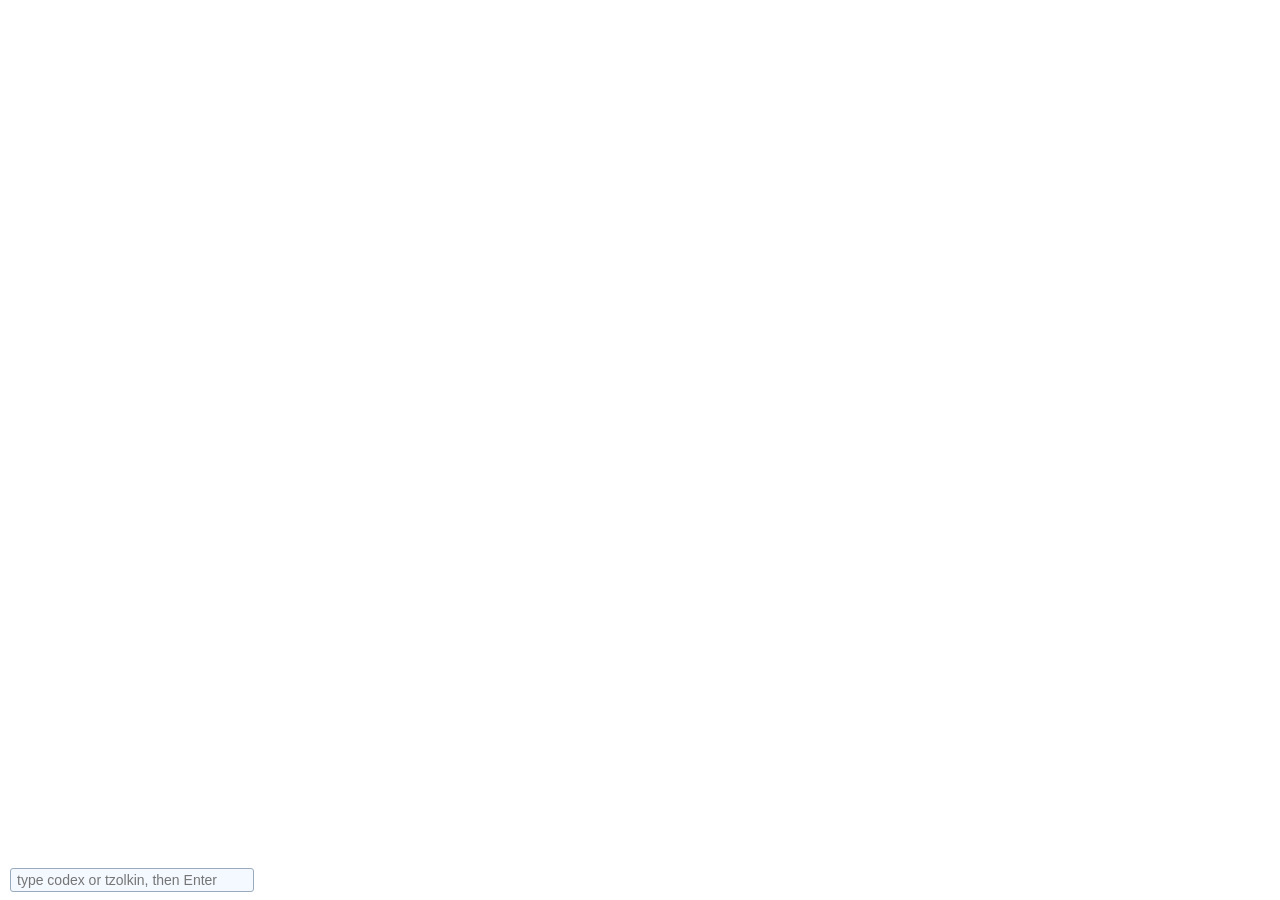
==== commit dcab6643: "Update index.html" ====
--- a/index.html
+++ b/index.html
@@ -2,6 +2,11 @@
 <style>html,body{margin:0;background:#fff;overflow:hidden}canvas{display:block}#i{position:fixed;left:10px;bottom:8px;width:230px;font:14px sans-serif;padding:3px 6px;border:1px solid #9ab;border-radius:3px;background:#f4f9ff}</style>
 <canvas id="b"></canvas><input id="i" placeholder="type codex or tzolkin, then Enter" autocomplete="off">
 <script>
+// Tzolkin Clock (light JS version of WordRecognizer.java, "tzolkin a" view).
+// Algorithm : SHA256
+// Hash      : 196CEED9BEE04389CAD591115058A417374B55B87182312D3CC327CCEC96901B
+               085d5e103af0db01f69b1e42ae31623f4579598d418cdbb2eb2a3f744333591a
+
 // Layout is a fixed 1535 x 737 design, scaled to the window.
 const A={"sky":"[base64]/aRqFJBiAeAzxAPDO7Xj5BLhtf+wSUANmdssP6l/9aXvvRDPyVJX09+/9/6xUUDgL1LXEYuW3IJFEmSIjWKFChWq1qZrcQnXDIA2L/ABffvq+mxAi4YgPMyij9o4fG2YAosgpo7jipUofxjFh5/uFsSAOBFaB9e6NiDSytkTRcMALz2SU2DkRq1alXwsmEplGVwVJc2wn/apsK9P2dcni8MZRkAeKWyeXv6Yc8ZBHeQuQPf5u2fs0D5l/1fCjMA8MJ1O3/9Yd8vrZAA8EKgRq2aD/luSxvaK144AHgV2j9rwFbojR8AFkHNHUf0y/XIfNpW/UDGTpUBADyobSac7/47jXtmuWe8gADQJ/qYQkfSO6+9VkpbJIBxjAp7SudxhR+RuUdq7d7UVpnMXQ6fH/5VArBwIeBySudxR8ca5TZAFsoU6bYHdE8Ct9Xq9mqEalW6X69V0R4JYFxO26o6bNgwXti8fsQKVSnUXjY2JZ3vLfBeHyl2N6drDk+JBsDg3P3IQaN8cvZopdyG+G2l3vfUvys1u/s7sHcVwICCQH/WeLQnlFLFkyC/7XKlH7aDF69S7rp+2OIEYKDC68w47kN/rEyhKrWdMLnlmkPoZe3Ft02PoUJ3K875oQUwROKF9zOcy9ko7pRDoo2+i9sz05hbcckPLIChjCsQlKf5GyfeM0v69qtdekUWdqICWDHg3EoEwWn+ztkGpZn4rncHAFYVukJBdaLDIt5bmjFKvHJMoeg0N1IAG4qUutDTnCTsxG/tQCmYHAPgvYzt+b5VoktJ4eFDfOJuZmtv5PK7YzJlCtiQBGBNgWLbIhgovGsUbJQoPvToKuOVSdYN7/5eWQBYsSCRqnq6g7O92xVZqJIUfcihF+Pkq3cKGe92yRgwAKvm6+2kj0qR0oM17619/pHxau3U2QGsWox43KdZd6aIZwqVq374fdffXamRUXyIkWOB+1s2K+z+TJjNDuB9srsN+IEN+Wmn8BLIqFX+sniTzlp0DZQpV77xlvrAXY9y8a98u8pk7QBWV9ha+rD55kapAiVqesN8qUT5yNBllD8cK7elaIWZi/7zEYEdwBukE/tDQkmRKqV3c8ZvpZ1QyYCvGvY+A2xbyV9+z2jGTlQA24Sy6TNVIhnpaU0+ezkrPfLaD/ezqad0MxeXuMmE3jMOs2MAvD1PnbdJydiwmD+tyCcq7DKiUdJbvW+8z95S7PW0zF32jLybHofjAXib2xTIZUJPoljBi2XXojNi97ZBKr+71YQbX5VlbjL+re44+wKYggN8hHyl3pBApYqHpdK+RViz+HPEfNXsSTNGhSs6FW8eJbzmbS9Vw7oBsH/pinPMryUYqVHdmYLYPaS6L9fd+nzQZHbu7u8VOI6IA/6Az5C8MZhGSu+mIVZPv5/tA2LtylVTCiq3gkx+mGXUpFNuY3EY2LVwgyXM+K7tMezNeKuNH/7zzlTMsYoDnmdVPzx1Adgts0l/iukEiVqZV2O/9ZdsXadOJwfoaCfFpXVuyOEBF4mBA2o2ycMC77yn+y350U4G4oZPVwZe/81K+zc7Tl066tyMjTe0mNo7sFPXLTbb9GCbzsb8UqEk401h2VrhVc7H3izLw7QM+g2dl7/Trfpe8xYC9v3GTTb9HjKvRNN6eeL2Vd1sZHBPvVLTMSS9O4dNZ9gcgB3aQ5YcPOmH38NDfzOivhwdrP3RP52qututW7r/RvYOENxf5shFT3jffup5M2LeTWGz/KNMa/ePFolf3MpK3kbA/nKzajclEGOLGs2ugnvk8tPqm5vT0erQxhXtnt3YKtoigf3K7dt3H7nm5bAQ/wCQ7b+jfMCt5naTLA/2k/G6pbOk8g7s+w28r5AU2IJAupOQUX17q0kO2PsddtYQ0ie/[base64]/GmUKR5Rs3u3ZkIbA/Zejn7NkHsaGXfuaCq9rhuIMsBPZ5NAUKFJl396NSpUvzl/ytyU1nT2Pj9l8olpGUryrLDB5UnWv3QGBx28GDJQPunFTmgF2FNyzb97WRoGtt4aKVfVuOHoM1LVqxarUqlGjzCtchApU29LM8yCR7qZkk7m/U+DlsskJu7y/P1srY1MTsJ+MtH0S1AMl3nFx9YsDsO8z9FtnRfikGn351UJpz7mq/sHae8gE/WFm17p7e7gRYcNcau61WjWqOseJt7vZ7wzAWwozilQq0qWOHg0qs1zqrpeSTKla+ZN2ue/ECpWr6VRvbzeKPez5vN/Sk+9oo9VWN7zQ/m+i8O4GnVCcAbaWekH6EkqrwcuggWL3Jl6qVyRTrvSuYFPvohPlNojAyLhb32ctICarXMnE/vw0nac8AJuG9mZgfh4rUqpatRqlE08WHRNIjQ302Y6W6G6dIqUNYPFHNf+FapSvMGuz9Zblo8MNPQY+UjVgeSz2sr33Z9Dpjra1l3dPOZ/W2X57TcMVfoauz1fpAefsAB8mfqiep95sw5gT7nvKD35d+dOmqYTeOspyz1iP2+CS0edXAVhQ7jLQRqUSV2CIGQE16Gb4iWWHwFsGXqaBs7CFKr905h/ykfJjA7xX5WXsbBofW9h4NQZ3z4zXp94sEHgr1/j6/M+p6ZwB3vcWL72cnbfe2Dy1vstUPzV7b2ZuE0tejjk2h5+6A+w4/6SjYaxSzQGuWuv69Oc8gYTffIWKnzPgfW5nlZaKyNonhbRP/b5DZarVKHTNnK0aRRNvV8WgwF1zUhPwnjd4680fx1mYzqawZ3sbYqWDSyjXzpvymxWb2xoFjZHAqo/j12wr4WKcSDpi/HKi8ttM/roTdcjhegWdM8DaWXvubaDHmfL2+2k9Q4J8Kj1JARKX+w/LxiOWVoF3vMFTQvtJn9dqZTKKFKjonJRV2L6XvvmOYU8eX7lSy9CfpHjB9ksAnTdX8+KoOBz7tt4/LiHr9LpczuK6TA/qy+Ivo40DRfbzylH96/7USACLCTqZGM4m73liC1+E2rizCanv7Nspc2OKXc34BD5e0snECO3nk/Z0RwUDauZG7dMzt6bsOjXuazW8KMB8sdcAR8Z0xte/6ml8zd0RLa+f+C6Dl9OHE7imbkq6JRnU3oGZbofBkbWfUdVzeIZxvzrGpdsqUz15ST6468UBMJHx6pw4p8C1P/[base64]/tyc4A4AYzz2olwP7Vg6kNZ3IwXGlHz8bB8AMDBo+pl7uvjO1Mtxfe2s8wJCV6ln0szKfuMSAB/vGij/6ITipW8glZej/1Sg/9av0V/lp77c1wMAvPRYgDG24l4tsuHfKFHtKu3prK9pvJFiAIBvQnu3JyZZtPgRdIox+cyvlrvv+HV457gZAKcW9wTdYtFhYZX7E8JFyj1xT3CPVLh/z+1MSXJ7ACcO7VXP6VvLTnKpVC66zzVx31+sWIVb/G0flmxLXmAAZ87bm87EFrNCaIwWLZO0gz4aDucDcE6BrV93J8pcFz/33JFSfBvYW2X01AA4p+uh6H7JJLSljb1XrB8DeuTWCgpydgBnFynvlEzq3jkze3zqqNSqUarYZeixDNk6APTJP2YPKM2OADA4Hy5HjvMCAOxerEatKs47Ort/5xIAh/J/9aX/0P905swAAAAAAAAAAAAAAAAAAAAAAAAAAIDPEjHjAwCOxvQegQYA+GiZO4agUsCcagA4hrBzzgz5OwAcRMtZ7gBw9ODeKqU4AwCfziixFffcC/AcLgYAH+26oJrLyHjhPeHSAMDnCjtLqYGXvzcKuDwA8Jlu2Xpk/11qKM4AWNs/uAQrB/df7p8k6cv+nyRKMwDwaQJFSlX39rgn7tcAAB8S1GNlnc6Yx+BuXGEm4oIBwL6DeqjMBe3Hj+7wsFsdPufSAcD+GAXKVT4N6pc2yPKuM6bwdqyypQnACv6NSzAikIcyyvSfkoxSSenL3/+7pF/68eS/Njas/9MtsAIA3hzUQ6+OXr4ov7RqlSlV+G1GXru8HgDw5qCeeiWU7z5KJSN612P7WQUXGgDeFdSLEUG9ViYzer9p6naqAgBWFEjKveM1noXy0v1vIjN5QTRwX5ExBACwUljPvqmjt6rdjtJA2SJ/KjPeAWAluT3j9NlHo+SbnpjpEgaIAcAawhdBPVO8ag96Yp8V6JYBsILfTvx3D+72jUrSl/7QT0k/V//Tv+ytg7wdABaWekWZ7M1TGjP7hBDzMgDA0kIVmwwASB7GiQEADoDJkABwQCWNkADWw0lM2wjsku0P/c7FAIBPZxQq8U5oqrgkANbwG5fgbUE9VPLQ+Mi4XwD4UMGLwzw4qgMAPjRnT57ugk25PADwacInk2sqpTOmSQLAAByzt7RARrHMw37XL/[base64]/rdNmp50QBgmL46fLjDSnylVg0LwAAwlOk5n7hRYf/[base64]/[base64]/fJprft6pEdgg/3SQZ7QDgCTNDa4Gy+sd0cLPA/YmWuLLGwGHyuxZzUFylTYsbyZUoU2+Jd24Nf1dmFkekaAGe/Gw7ABABituFtK7c6Led1VXvbsVX32USl3/5y5Yk6uyk54TFWoViijSrlKxd7xIBylBwAjhXbcQKJQhbdNqRyQLecjgvv0j2ST40AA4MPFCmz+7OfZ33euF97v9o/PXvaj4gUCgKnZu7+Amg3cBXqbMxOoUGQ/K1UhyahRpVyxpFKFChlXgEnsn1a654TybgesfwgIAGAif4BvObjjJRjZxxJ0bgzXm0pi/ylXao8KqbxQT94OADMUqtSoUDw4tMcDZ7+PZZR6w4cBALNC6tipLem3jZJTv5OWAzkAYLmgOkawSv/5rTWS0b4AsMGNoFll1G/z5hNZAQAduetBX07WGSsMAHiza198tsLXfH3MHwBgNYVtU1wuv05tSaZiNyoAbON6lHax+FfkpCUA2Mj13KZswSbI2ylPnLT0ET8CKS8UcDjZwpuXrgWZhpntn4MR+8Bx39nL1NvNk7NZsVu3WRXxwCFEAD5BtWDa1npblnjO/xBFZ+A/gGMwC44GCLzZjwmX9rMe3G4PXLQ3AUd6Il9C6dI/nu4/xHU6RC7jGpwYAQQcQekmuM8TuoXZgt2oSwrc8bNr6NbkqoV+GABsL11o6EDDbtTlhYrVKFelRo1K1Yu2LIYPa98RAzyBg0gWmrJeu6M4WEadLVKlWok3de3+MKtggYcj405QKdxOs8A9yLEeDnx2FGkWaVqMF63cnzpTT5+G9KVPKwzcn2R68/mENXHgQ113plYzS6yNS/YYNTBL+iSQJ8rVqlCkRrF9SJr/yFbY+3ryEPRb7tXAR1tiZ2rgZe08x8/O2v2DbzM1apXYy3r7/0bBAvvD0hc710L3opYsoQAfGU2WCO7Ma18kZ286gT3wAvoagm+2LAXe90PnDPBpjC3KTP/80K6/NSq5nFMVnRLMe1akU1tHiwY82EVk78CHaWbuJI3pkFnmRfA/[base64]/fKNTVOlXA4LnA45u4cNiz0APSu8H4b7junM6dl1gRwKIUXjWqKrvNFbptA86btvcHkQlCoQEZBZ6hZQ/[base64]/dndg/[base64]/T7TUbx2wYeAABeiLyZbZE3cOyxsj4kXGeTBhEAAFbO4B/7XarBGxHa2RPdAQCL5u/djL22NfUxjYupW2algwUAdpe9T+lFT5n/BgB7NG8htHLjepklAQA7ytvryYO8/JH8ND8CwG6kM84/[base64]/pi/rI03k3LwfHK/PQBA0q0kM2750gwcVBBNWKY1bowBAGCS2OXWY4J7Zm8J3zU/hhP736NFu+YB4HQil7lng0sngbshJN/m4PWkAks7ecINAMAG4MY7JPu7rnTjLaMOyayzSV0vjW2vZEEVACbLbBlkyCT2xP2uIdl4NDDD7/+8im1MADBPpMIN/wqeBtVy9BF6jVo1o7+b3GbuAIAFAvwte097Sim3/z60bTKYON+9Zi48ACwndU2IjzX1esIpTeHEIG0m9d4DAF4E5Mp1q9wOuQ7sr1ajFkczW16pRof35WbDAwA6Qfm6cBp7y6jp5K9T9XbFh70BPGO2DAAsL1DghnddAvw12I7Jpbs9ONebQ7fLpuydIROyoAoAa4m8nvZpZZLSVtxNJ4e/5eOx6t7NSi3jBwBgTZU31Hds13neaZpMOtufQi+3f1w2LUYv3QIARggUT9yIdN3wlHtfy38KKBW6vbGPzwy0QgLAisyMM5EetzsZRd7ibPt0ZFlCWQYA1pPb7vZ00mdXT+r0gVKva75Vruju96WTenMAACPC87Sjqs3LunmsyBtmcC38xHdZP7k7ACxu6jT2bnB/9dlpp4vGv5FkhHYAWDNvjyfuE73sdB1yNHapSq3L42OvLk9ZBgAWZmxD4lSJmhHHdBjv4L52RocOAOCleIHTkMJRAwRuGXvD+AEAWEOyyTYi87DECuA8wp5f4ciehW1V8+4usDJdBjiDoJPSJZ1OukKpEtWqJu63QU/WvtUO0YZGSOBE8s6+l9cfH3rGwz928V0Y+xj0t/7S35t8B3/rp3vRARydYXXtPZe5ndXdvuR3UXNYB3B4hXc4UKTIZfGNUmWKFNmTmDMbFUou2TSlq7ZvO5ExUT6oRx7AZwvsDKprKvdYDI5lZMS+9RnZsl/3AoB3hPZqcMSJiE5TNW6OI81HAN7zjD48YOcE9ykiL29ncQPAuyLPmNGE1/STkx4Gu5Vk6E8B8D7j5s4aW8QhTg0U0FkOYAOxDdXD++JOmIQGbqv+9TINvReG3tEYtB4CeHfFIB3xGc3Z0tBSrRqValWqUmZ3fGWqFKtUoliJCoUqlCpSIdm6eqjbIkXDMiqANwptB/uYtuvSdrufZmWwGrx5t3tEdePWqjN+0gC8VW1nx4yRnq0hsp35UY+8wAAwVz4huMud9nCSIrJRrVipMmVqVStXrUqBWhX2wae1Zx013uJpS/MjgI0kkye/XqsN0dkuWSAp8O5qof0VSfZihDIqFCtTqUQ1PaMANsrbpwwZSWyKSkPkt1k/ALw77jQzjgNipRAAdimYtSxaLHAI6Fv9g1ccwClC+6W3/cfkvF+SfnEhAWCPefvUvTXG9sx8zEGcZO4AzuCac39N/Pwve1tgxRAAdmRe3u5/jeAhpzd7DPm/8ZoDODijSpL0pzsredpXuUj0h6TMPgN8KbRTtv7W75OfCwAAoyULTYe5NlPWnTPkbh/MygKAtwmVqXUzbOcpXoxUyfdVnKEsA+DYKkk/Fsqq/fD9w/3KH5MbLAEAE2R2fu1SBZPSnUTBCBUA2MjtUKDlMPgQADZl3CkSS/qY4E7NHcARFbY+/gcjAwDgOC79K8EqX/cjju1g/ACA47mUYn4unrVTaweAzUSrjee9bF5arlMmVszWJwAYIlxxv2iz6G0jtXMmOd8JAAZkw3MO5RgS3Od/7e74gmSNb/Xf+EkAcCi30Punfuhr1rCwZ199auSMZfSl1D1VXNYE/nvh7xEADijrZMXNxDNTnwf36Zl74jJ/Ro0BwGh5J4Aue6j1lOBu3IYqP6yHhHYAGB/cczcJZsn6++MTQaFKlUrX+54rV+bdUpK7WZK16nf0ybNDFcDRXELnl37oS3+p1KVS/of+XOgrX/[base64]/RcnuAPA0iqbs/8XlwIAllXaNsVtFjQv9XY62wFgcWajundsK+70twPAavnz+4O7UatGIXk7AKyVQ1dvan28ue5c5XwlAFgxi36/Qq0KijIAcKSbSbltfzsAYHmXkswOqu2coQoASwb3nURWNjEBwFIu5y/[base64]/r6bf/XuRy9prRmgC2FRlQ/v3cesStSIu2TOBsqeVLQB4p1CNWhUDfmfsSjdk770Kb1MABRkA28ps0+Mwzba5+56nQhoX0P/Uv/Rr5h2XrlMAc2OS9KU/Bv7uHzb2kLs/qBfskCnVcKIhgBni0QXiiK6ZR4Gbr9YusIwa0kYJYKPgTuTpWHLLkrG1LzJ3ANMlk2rolwpE/P5vd38190C5u9P9WuQrRtTbASwQmaRrJX189SCi9h50RvEsIXXbDgBgTmQaP9sq9na0pueOQreJDfEiGXegcuKLAgBX5eSl0dtunUtbd3HGHD60F3DJPDvibBQAC6WdUxVup/1tLs0ps/bllj5Tu5zBejWA+dFpTpIYqvTS1/lf72PE3nzkYPGXhJFjAOakiZeSSr7AV8o6WXx8/AC/zsnhKaeRA1goSVwqjoSKvDp8fPSLVy3aIXOft9MpA2B+JFmSkVF9hqNDm1XuYgnBHcAiqScjxyfKVxjtG9qvynIqgLnBvaTnbprUdqMvOSAzZmwPgNkCRSpZuZt68ZavaYWcuwrgrPYyW+Z2T1zywefLfkUepgBgI/XiTYvBmbYJAMA+lW7ywlIaOzSY7UsAsJlw4eDO9iUAJ7afee7X/PrnQl+PnlQA2JyxNfflijLXQb9U3AFgM+HCC6oRRRkA2INmwVNTr3k7p6YCwMbiBbccFWxfAoB9CBecLROuMmESADDabQBBOPsrVWxfAoC9WG7oL6cvAcBuhLZOPj/fzm0bJABgY8uNHzAc0AEAexEstqBaEtoBnN1+xg982QG9wcwF1XjR4z4AgOA+M7hfzQvuP3lRAWBPqkVaITlaDwB2JLX7SufW3C8NlZRmAGAXggW6ZQxjBwBgb+aXU9Y4ZhsAMEOzyMiAhkG/ALDHbpk5wb2QkfQ3M2UAYC+q2ZMcrwd0cMAeAOxGbntlppdUak5fAoB9yVzmPl3MoF8A2JdodiNkaBdTay4mgIEOnAr+tqvv5kt/Tf7cX/Zl+sXPK4AB6WAoKdGf+uENP8Hi5hdlwsWO+gBwfJnbFcNxnG8J7tPHBjT2gA5OXwLwnJFxe9kvw8GJGasqZtbcUzplAAx+wm/d+RHMoVr9bjpvObVg7ACAwTWCVq1yjvR55910qpQjsQEMzthpmn6bZtbCRmo/n/swgD63kN6oVnWGv/I+WiEjew/9c+Ln/+QeDKCHUX73K39OjjOYYO4ZTDFT3AE8qB9KMRGl2/fKZ478qllOBXCX8sVukPgpd67voywzd9zv9V6czNjhCuAoMgV32xkpxWwkmdkIWc7eAgXgKIxXjqkVKiIybCWcffJpbnenAji7bo295IJsq7HBfVpZJmeqDIBONGhVK2dqzNbmjg5IzrtkAqA3b6crZhfqmbtLb0OAeDkBgjudc5L2cUD2L5eBT/Oln5KkP5nlDkDSDy7BPoL79YX4e3LmH9ogDwDSv7gEexDbiY7VjK9AUQYA2xl3JphdMQ/olgGg244XwvtOzO11CRngCcCLJgT3XShmh+aK4A7AC+4MEdQeFlSvy6nTQ/O1P56yDHB2/7LRJOdSbB/ck9mhmWFhAPwk8Sdt0XsQze51SXgQAyDpWqTlTLZdyGeG5uvwgYxLCZw+b2cUibOfsszcLnUq7gDBHTtSzCzKBJxlDsAG94on+b2oZx6wJ2mBrwDgGFJ3RMfpbV2W+Wv249R1GD+TZQBcIskvO0yQ4L6h60swvWL+RXAHIEkK6ZPZT3C/dqP+PvkrXGdJUpYByNtJ9XbzUlSzJ0GEHI4NwEaUwrZWEw/026Z/+pdb9ggm7ShLZdxXYDw/cHZfNmc39M5tHdylnwol/THqpQgVKtPXXftkPPmwDwDAomrXo36Zx57YhdXwm3y97fmgrxVAaI/+4eiejeUPIbpwVfhQ0UPADhUr6w3tlzobLyhwZrEaUr19SFXcZe/tXS6fq5FRqMS9bN2PREaBNxOe8A6cWUGDxX5EihWpci/KsI+sU6XP3LigigsKnFjpnvyxI4kyZTaTL78J7l2hOySbwb8AwZ3gvkuBfVkCFT0hPleqpPeFa3lRAZDmfYpYsaRclcw3VbTKvagcsAWcPbgz0f1AjDu2o2VZFTiplBhwTJVrqARwRjWnO1z941B/m+se1Z/MhgNOiZFhBxV5G5oAnFHrOt0pzRxMRtcMcGKJ2zPD8/vBxEybAU4tdc/vbGo8lMA7MhvAOaMAnXMH1dj7NivmwDnlrneOfS8Hu2+H3LOBk0eByo7/pUB7MEyFA87NuOIMAR4ADqVxGxsLyrQAcBwxM94B4Jha1/nO/hcAOIzAO9CHRgsAOIzEG04CADiQk02d+XdecQCn8P/0P/pfkv63/kP/h8sBAEdh7NGdzRkWVv/[base64]/BMNfffeL0Xct3Q/J9cCgA4DvpngU95vuadisFq+yPD9iVgz3JWxjAO44iA/Uvtkmp2hr8sfe7L+Jck2YMAAOzTT1uOoekBAxUUZYCPcKKGZTL3ZfKB60MfgP0K796xwDdSTncBPkDO2hjGZQMM+gU+wbURMuBSYGhob1VyKYC3PCdXM5+xea9ikMD2uFdkA8Ab3m+FWlWKJnS8JDYRo4CKgSo7Z47gDqzt2plWTRj/FXGCKsY/6LXKuRTA6iIvRFcjc/DQtkGeZHWMVsi5rtnDLy4FsLof+qF/6k8brMc+Y1+/BvCtwBZlmFUBvFPt8vdkYMafM8sd4x/0hv6AAVhG6qrvw959xh3UwdoYBmGBBtiG8cJ7PiBkX0eGkbljVHDnBwbYQuneg68XVzOesTFGYH9gMi4FsJFb98yrY68bgjvGYIo7sL3K7RJ//l7MbXbPMzYG4UhsYHuhK7q0ynu72GPXGQ+MCO6cxghsLXMBvulJtwImQGGM4kWmAOC9Uq/6fr9jPKANEsNd+2Y5oAPYT/6e9OToxi2m8pSNAXImzAG7k7iVsFv3TDKjgBopZ27U2QQM+gV2+UzdeqPFpNtulPFP2Y27VdDufBoMDwX2K/QCvLH/lo9KxILO/EnKr6dyfdFZTgX2mL9XXmgeu5ia330uXTanUhDagY94ur4NGBsW4BPvcwo1L3e+4qChnUG/wH7lD+G9UmULLH019FCxO3yHcsxpf2hyxoUBu5d4g8VuH41qtZLSzjs4evhdhUqaJ8/3I8NmZuAzGDd84NlHJino3AYaxaRu5xTYGXRU3IFPeL/GklKV3gya1x90tp82E7je3QF82lN3rFiNWtfDfl+KiSjFnBk97sBnJ2hSqkbxXS4Pgjvr6MBhXHebk7GfXm0f4FhwAYDDiJniDgDH0zIZGsD+/YNLMNIvSdLf+uJSAMBRZJyhDoDM/ah5u1hMBYAjCe3AMJZTAeAwItsGyXRnADiQzObtdMoA2Dlq7sMZV4yh4o7jiBmTBVzHDlBxxzGE9mQC5pbj1AJ34G7/2yRymdDVZQLd5XNje/aLIe/HbnL20puHmHFBcFapO6IjUKBQrQoZRcrs+NBEpWpVatQoVukO6M2V2TdRo9L+V6r22N790FvSDpw6b1/mg34b7OOnOvJyd4I7Tsj0jvaf+lGRuWM3rqPwOFcMp/vRrwcF7Mb9vlK5uxXUKpSpVa1SpXeyOrAXBUfLHdNvXIJvMvbAZdlf+iHpL/1Sqkg/9bu+lCvWH/qhL31JavVPGTui4Kd+6Us/JUm/9NP7py+GjmGHfnAJcA7JQ8ZOnRzHE9iteQWXAmdRP5yHznITjid0qQs/3wdDWeZRpks55ua/bFEFOJovfclIimR2US4M3ORVYHH3nS2UY3CGn/c9dHAZtao5LQFr/GjlnXJMyqMqDi6ynV3xTkJ7q5a9slhewgIqTiZ3T6h7uNFwPjFWyhuu3emFUrZ04ETBfR/LqfTbYzWlCrVqyBxwEsGOttXF5O1YU8boU5wwuO9hIEZDvR0AlnIdPrB1UrOfyj8AHEC9g/2psVvWpSQDAAsIbXBPN/0uro0M9LcvijNUgfNKbK68Za9M4f509oET3AEs4jpw4O/NvoPIlWIY8gEACwXW61kEW+btl3MP2FcCAAsJbMV9u0bImoEDwDve6jib6yHu8UY/celu5toABw7trXLeZidTbrrhP2eGE/CuB3ROdz2TZNOiSMaeVGB9xs0Y4bi18wX3bW7ple2wZykVWP3xvCV7P+Utvdlg+EBh/2RmQAIryu9On4o4pOREN/V6gz83sHk7z4nAqtqHDxa5zuDaY/[base64]/XWyjgn57DCu4ETlbK371Tl5wtYQTQgaypd7s6j89GYu0mgl0M7Krtf9T3NkQnBHVjekB2CsddPwyPx0aTeq3ufxb9nkTPhpwtYXmH7ZL6rtd7mRDIF5HhuAb1xM4Zuo+PC1Se9N5uNLgMOKh7cCRO5fuSa/OqA2XvjSiOBO0DDD/GZGq23lFkxgxRY+k095gQeJkUeV+Lq7aFCJUoU2LFxfi2+Vax4hUNcQgozwLJvqWbUqfeV28tIhnU0fkukcb/22E1zXaFJVwrujCEAFpCP3Jx0e3inNHNM/TsaIpXemUm31ZdSqaRokVv9rexHzwww++10CdPDiyxGt7bImPB+OInXJ/MYsGOVD5X4y79ni2TbKTtVgSWYiVXO2zAxZoEcMby/OhkpUCQpV3FXi78shZaDy3uvnxsozAALvZXGBfeYQ40nCT4kZOVeTv46zy6fdMeXk/+m9MwACwgndxYbDs+eENortUo/ZLbmsCBrbF9N2xPmA6UTllw5cg9Y7A087VDk25s55UIOknlXbP9rFaUrvA35bgNJ9V2hprFBetwgYZ4JgdnSWTsCA++tTM/78ELHpyxF+6/[base64]/LwHNf4UsBr35Yf6hVub+94WkQmC9wudTUt22kyH0N+Fe2W7IK3DNOt2iRd37nPiflF+4VXqpUktjCzH0eL/tUw9MgMFu1QJbEMQv3gT33KupX9dOrFHkz9VtlO8zg1zkEL3py9lPBDgpgvnKBmmrqdULg2fDaV/sKAu8WOWcFZO3g3qpZeIdtqEqJqt7eeCa7A7OYBd5KFXVSF6YbbyeqX2TJXGnDfHNTKHe4ehHNLuC9/hk0vXl8zNsTmGOJeR45U94lBS8mZgY2K49efHb5UH/[base64]/W7mE5L3156tgMVKnr6qrvhvVWq4Jt5jaFSlT2Zuj9KIHt6jYfN0Czdd7TP3PX2dx3/+uY916xRo4oxYcBawoXaz4JO5XkPVdP0aUBvevP48uG7DhQo/ybnbFQqeXHtrr3v2aAruOdWwGjC4nn/kmmhSrEiMnXgPaWZJbO7bWe9G8WKngTl3IbiQEnPcK9SuUo9G9d7/3sj6dsAFdpb3rCAWO98afr26r7+2yTKOxu0bjdCNigBb7PsFvN0cABY5zkk8UpNfq5Y9BY7TG8O/6qQk6scWakfc7urdj7T/DYCrOp99ghVquk9YZUOGODtCq9De344DlV7/fPvaey7nOhZ9YbpaECWKVWqFb/s4ygVKpmUUZcjttSXuw+FYc/NO+j0+beLLF0DWDTbXiZjrL0FtGLl5cHwSR/MlEXiTMVDq149qPjy6tYxJrgFd9ct293PivGSgULZ3Qjjx8NJGompocB2lj57PlTt3vTlqpNnsifdK6WKCSHZKJZRo1qt0omZev/3lwz+/Y13Y2kVKlM16/ayvPibLL1RpVI5C6bAfjL3VpFyRbocszA3BFTe5pR13uhhzzaYTNHsoLzcd5uNLrTET1YB9jQUuHlavCoU094I7EXWG0yWOOWz+Gb35lyB+xNqZbvsDw8mDGeIXyzrZgpV24FbWxZn0rufl4o+GGBfEqXfdIdcmgOn9r6kXu/EOgus+z1o+qKeMPExUmRPXK2eZMhb99QECtSqVEJQB/bIdAobr3dglkpUTAooiVtWbE53ha+jgKOJr49UKnu6aBxv/NMDYJcq75jr1IbtWKXtgGieLpcVNrsc7nb4cXqyimyx0KauQI9nkJaEVwB9Abd+0TR4mXuY904FufUulwOb9UynC+RMD/Lp4qN8S2UyatWwcAmgj99R/SoDjGxZoH451S/[base64]/YDCSVXu9N+2Raeull/3Gnlz44/KtH5g7gIXTGbgzTdx+1WuUKFdn9mpcSip9HVt4EyKXrwEaZEiXK7XSWxybKzGaxuWJFnV2OR5Wfrj8IwAixAu8g6qEflQ3joR3iFHeKIesKlbw8xahUodb7jo45EjZlmjmAoQWQWqkCRWrU9h5M8WyMQLPBEczG9uWUT/rl686t6Hi9M+HbbqYADhjwI5sBZ0q/OUdouxJIqLQzC7z/SWNfo79iNw0ncE8WgTsxddgtsjl42QnAmzLlUFKkUplilbaf3A+g4cb5caBLt0z69AljP/l7Zp8uLgO8UpW2z6hQqVy1QgXuVNDQ3ZhuZz8ZL7g3/HACWC5bNjagFnY6Y7ar7y5R1DuubB8V6njE2kbhJmhmbkUhUa3MlqNifhgBnO1Zw0jKlXl7V/dRn/7+XNDhHwUvNIDzPmckdkDufqSKbVZeuq1ftQ36zcjOJdohAZzYHrtKLpN1jFKF9vvL7LC1VKVSu37QeK2fZU/4z1UzohcAPuuWFHpPH5ecP1Mko1yN1waanWCaDgCcRuzV7yvydwA4UoC/hfecywEARxF1NnExSgwADpS/FwR3ADie8kRHlQDAaZjOWbIRy6sAcBRhZ/crEyMB4ED8s2SDzUe6AQAWkdzNxqxsP3yhUKESZRIBH3P8G5cA2IRRoOrpf/2hL0X6XZfxan/rl0L95KIBwGcE+Hjg6LFKjZtuAwD4AIWqFyfO+h/MhsdglGWAfUgU6qf+Uinphz3c76tTd//[base64]/H8/OQXIfN5m0QAAAABJRU5ErkJggg==","dip":"[base64]/QAAgAoEAABQgQAAAAAAAAAAAAAAAAAAAAAAAAAAAAAAAAAAAAAAAAAAAAAAAAAAAAAAPh9vngMAAAAAAADCFGvDQ8C5SEaFWrUECP6U2NDo/hgeCI6MShsWpTK1atUo5rHgNDQqpYokJfa/[base64]/dUHf/ZkGTzJ8prPvBIFKtVhUlqj8BUjgestz/m/jUANk6nW+kNMn8sZ3hw6RJ5mEGcaliJ5k/c5jM1gvuhphYNU0yf2ycz2JYx/VK+mBT/VLI0STzKoO4nJLSJPMwg7ib5tIk80wyeo/YODTJPGMcl5QbmmRLnrR+/hCTB1miRkv/8RJt1dyV2N0OMd06bk0Fsrx5SKvqziGmcTjEdFsNKz6UJWWPx4aI7jCDq06qoUm2NOWDJWHitAZJuRFkWYqHC8Iug7hqtWdq1QTTJFv8alPpYLw/[base64]/LnLvMsUpq7AV1Yz/uhGOVy5PO+KEk9k4h86lhioc7FduZUnr3oTc3w6+rOmiELdB21jXSaFSAbAI8jr2SAjye+TKFbpp7LUASTsotW+X8/P35NLe+EAA0wlZQgZSz7vOM7W0eZiDF1kGekYvW9uM2s+7zNDZDJQOVD72OFdjY5fj5MlR7FiBZsL2OFXaGj4eh5xtimt/qjISDC+uK6MI2sqLZAqTqAyS2e0OwGnF/uDqdKURSm0EyGygsv63M8d0LxUw1gTl5BTLT2RVWIJldTJtrFnO8q50m+moHmVytKsd3IZ8OMfRJV+34lsl0pvCj7lh9BmlmGwAM2WP9stn6EoYLs9cvmu3Or2SWHa74cI3dVJwrcVorcBehF/VHe/KndJhHtrN2Z/Ehg0tlz6tk/VvlWtVOblVn47EXpWndf4SRUrsm0wVJ/tCHy+t+Vm74hV5xv3XouLp73/[base64]/CZFxv9p2Ukm7Uauab+Oa80jRDzXbEd/0elKxSXHqRYikJ/1Rc6OamDJVTdit7s9QU/bL+smVbDBlQpwE9fYW7xmVdntQITOQJaqJuSBy+qogLGKo2fYvKPz9JF08eaKacIzSzxDJ+hD51TxL7vioOYLt7Rx+Yweaxq7U3vNeupxrbn2vRo6dkXt6oJyW8z6LpP3GoHuujqlDL06/eP3bHfRdX/[base64]/zed/w5NSRXrTjsEF575rL7qMuGDDaRfcmtqyXx0XlOEWp9Qet0S2AiE8MOAQ8oZkwmNMgEgRzWgMDy51uGflaIvd8q4XGT0r1g+98zhwnj8ae1k/2QMD+WOnJ70o0ov2euOB4E9xn0GCKlHJHlOmt10GedZPqhCcS+xFVBlLdBhyvKus5rZ1XMsgvCUbFzKI6e9MBQZzSMMLPXBZZN8lU/g81WVie693/dQ3PelFT3rSG1Nd/CnuX1nGiz0wOMQUtkxlwR8XQqSxzTJqDwxUIQc961mJ3iSW7DAk93HJjuzhyk477fVNL3oK80Qdbs9kPqcKma29T/Zw6aCd3vSPjCIdPrAKoeeyIt2qbunDkh3Zw72f2imRUaR3Hfhm49xx2T9l2R9DxaJRplaNSvqpGA6Rkq2HuDbRTdWoVc39IBiW2V7IKt8Kw8xlbj/0KskoUaQd8xgMVSGFWlXrK1L/4rP7oACJJdZiAHxSBgIAAAAAAAAAAAAAAAAAYHHY3gaALDL/M+IpASCvAgBAvQ6AGp7fDIQGCAwAfA8jMgaA0RmNbIGzQY6goEJB6CETEVoAACzO/xl4d9DvdKY4AAAAAElFTkSuQmCC","dipbox":[267,212],"beam":"/9j/4AAQSkZJRgABAQAAAQABAAD/2wBDAAgGBgcGBQgHBwcJCQgKDBQNDAsLDBkSEw8UHRofHh0aHBwgJC4nICIsIxwcKDcpLDAxNDQ0Hyc5PTgyPC4zNDL/2wBDAQkJCQwLDBgNDRgyIRwhMjIyMjIyMjIyMjIyMjIyMjIyMjIyMjIyMjIyMjIyMjIyMjIyMjIyMjIyMjIyMjIyMjL/wAARCAEdACwDASIAAhEBAxEB/8QAGgAAAwEBAQEAAAAAAAAAAAAAAwQFBgIAAf/EAD0QAAIBAgQEBAQDBwMDBQAAAAECAwQRABIhMQUTQVEUImFxBjKBkSOhsRUkQlLB0fAzYuFygpIlNUNEsv/EABcBAQEBAQAAAAAAAAAAAAAAAAABAwT/xAAYEQEBAQEBAAAAAAAAAAAAAAAAARFBMf/aAAwDAQACEQMRAD8AscN4RT19jK9RZ4llAExve9tb3wap4PQyAqrzpEupnacm56gX6euOeHsy0ahTlklhWMMp1+Y3P2vhmkkjWpdmhmkEBCKigWBA31sL9B98crdPnpIJp+ZPzzHyLqZ3YZiCALXx9qeBQQqplSWBcwAcsWB02Oth2xbk4xSMgPh5HmO0UqBSPUk6W/[base64]/4bEhmYgk3OwIVT9cM+BmQ54mhdFu0bNe6C+a1xqRf126dcISRwTRKBGDzPM8tvNJfXXoAe2uAC6tNLHJdC5fmSFQQNf7nYemL/CEycHo1O4hUG+vTEkvHDBIrhVkE0bICd0Gmnsb/fFfhRJ4TSEa3hU3v6YVYlcIiMDQS2Z1NKBZRoBcG/64YqXieqVolljaRfOjRaSDYEevbvhRGJphHFHm5tNkzMSBYdQB7/8AOGpY+ZDqLSOuzDVe1/Y4IFQTvQDkks1GVvA7bxnXyknpfYnbbC1PLGY0jp0YFQRMrx6gnv3N8MMCrzmQ82IIDJcDyhgRcge2vvfvgCR1izmnS0pOUxuz7Ku6a6kgDTvfFApo2apjaVGyCQcqQ6sGsb36W/TGg4Rc8GozYG8K63GumItVE7yU80fMkRnGdC/lHY2+4sP6YscIK/saj0I/CXQaWxKRIoF5zwiP50hJAzaEXFxfvgtNNBPEzTRVDSZ2uiNkMWpAG41sL4ToznigEecloDmSMEZh5eu49sFi8LFNK4yx3/1FPl1A/lxQbhdZKlAztCjM8jF3kfLdV8o016D9cDUc2TIsUlOwPMpydduqnra/2PrjqOmfiTCKME0+YZ3ZbKQD5ra3v0198VOLQGWkzRreaE8xAOttwPcX/[base64]/ccZ54UdA6BVDzoc8YsB5tgD/muL/BUJ4RBawAzAAjbzHCkRKbwqwQLUxtIjxPkVdDmuNj0O+vvgppw84lbMRYALzC3te+h+w+uFIixhpGCoZbSKqkHzG4H0sP09cP3aNQGcB7gZiNz6Yo9AYKxZbKJDCSjG+xI1A/rhukmHD5jFLOfDOPI0j6Iw/hF9QCNvUeuF6KiqJoOfTPGpLOjpMDa6u1mBHvbDE9FHw+kepknmklyEZM/keRtBYdNTtfEE6pbmrLP5nE1aMpB6ZgAR6WG+LfAwE4PAAWIu+pGvznENqXJBTxFgWjZCTuRYgD8ycW+CN/[base64]/AJ9cQd0tZTvSySLKpkllRIx/EUDbi/ckn2titwMKvB4AL6Z//wBnEWWKeSHxDNEsaTIg0JLtmAJHYA6f2xY4FGV4REpBGVnFj/1nCkR+FTrA0Mr25aRSknroRf6f8YX5bNTwtmDVVyyMVuEYnMW9tcBjzulLCATC5bmOfQ3K/lirDA1TUCnp7ggAySafhr3t3PT6npijikpXnlkWJ/xM96iYi5vv/wCX6C3oMfF8XR2pmo52KeWN0QsJB01G3re2DcSc8GqaaSmX8JY3MsN9HUEEn/q1Jv1xeitJGHsfOARfscQSquJqPgMET5TIskZcg2BYvc7epOGeAHNwpRocssgv/wB5xx8QZk4YHRtRNEddvnGD/DuWThrlSxXnyWJN7jMT/XDi9ZuCVTHSWF/M47Et2GGuGcRqKel5kVEjI7l3Bc8xjc7aW2GgwnTcySKktIqsolZcxADC9reh3t7YV8ZDTyiT8V4xJII6e4sG0t10Fr9euKilJU/tISVsukZjYICPlQX0PrcffTFSn4pR8MoaWlraqKOdIUVwSfLoN+31xm6AGpdZFpozygM2Rt33DG/lv/[base64]/DjEUlUGJuKlvmIvsMfePW/YNWSPKFBPX+IXxx8Nebh87LlKmpe2U6dMTgzBYpSwtlsIpZCWtst98FpJZ4q4zRuI6hAAYz8sinv1I9emD8MjWet8OVsrioQgm+mo/XC7I89JTJG164gNCQLknQMPUam+KKoR+O1kTVDRpFD89NGTcA/zE7qbDYYv3TPysy3AvkuL29sZUmopq9lbLDV0+1hdWB/iHdT1HT3xPlWSZkmIK8REhdmjN3BJOU3HTQb9OmGGtjx3/wBirbAaRE2tfYg4U+FXkk4bO1l1qX2Omwx1W1XjfhOaoAtzaa5Ki9j109DfBvhcqeGzasbVMgufTE4vUDhbiDiMzCVVEYmYsE2FzuT1x38P09XNVqQ4h8PGQzJGD5mt5Tfrpf7YVJQJEtlUPVMuY3Ot2++oGKcPEayjjEccNI6sSVIDRhOpLb3B/XFQ7xTgdRxCNH8aBPFcxHlAX9GIPynTGdVZUppZBIYniY+ITkAuHHT/ADpjYcOrhX0YnKctgxR0JvlYGx/z1xI43TmkrY+JReVJbQ1CkXB/kY/XT6jElEK83hqh6WtqTCbPIij8M3I1Y2tt21OmNT8Mj9wqcxBPipLm1uuJQmZuAcQ4a0hLQIrRm2uQsCB9DcfbFT4YZxw+oGYkiqlv5b9cKRmpUVuXG8oQNUOulrggsQbnY6D/[base64]/DmUUVRYAjxUlrH1xm6qVHinaIl4jUlkttbODcel8aH4cUS0E7B3UeJk0DeuFIhVWXLrZR4l/xD/wDGQWOYeun54JVVk4p+bBSzVcjWAyxMB77be35Y7AgfiMMVTrH4uTW9rG7EfmAPXGjqK2jpXUVFVDGxOzyAE4DLmGupY460vUBgheTIhBivuozCxXbtrjqNJOIuskj1b5Ncz05IQkbBRpf1OKZD8aqZAspjpY7ZCo3/AN3a51te9hbqcVoYIKOARRjJGoLEk/Uknv1OJoxbyGKCamZ2KxzKgZoyCwzC2bscav4eZfBVHm/+zJfS3XGWqwZ6WOXXNJIZz6AXe36ffGp4BJelqAy6iobf2B/ri3wiG0TzVDKqhyaqUlbWDgZ/LfBY+QZ2po6cRtlJYPGVsNfvtjgzTc6ZobrItW6pfbW4zetr/fHoeXShYJ6eeouzPFMjjOL2zA6g6n9fTAGFPkcyUx5c1rKwNrkbAjt6Hpg/Ea1avhCxwNc1N42yn5QPn9rWt9cIrHCstS800lK1jKHVswyaAqb3zEaa/wC6wx6BSsjSWAmmYKmbcLa4LW0AGpOIOhTsvCayfS0MJSM263Bb+g++Kvw+X5FZcXPim3P+1cQpHMQneBs1NKnLysfnGXR7d76+xxa4NGpjqy5JJqCb3/2rhSJbEycTeI+RGrCS6b6AnHoFlWGQMXacSSWJHy6m2n2xzlL8WIJIU1OtjYg5ehw3URwyVBSPPdbB3ztmc9F/PX6YBTI0gWSqkQinJtImik2Fz9PtgLwtPKzMMqlBywrG4H8V/U6XHa2KS8OSqp3klMqxiNiihz5iBv7du++EY1WWnSWSKUOUsA0uuU2Nwb9dMUcVDGPmOsBaJUbMb2Jc+UADrYEnFrgS/u1RptOel/4VxHqOHkwSZUYvkbKhY5VA1La9v1xZ4QwggmViHvIGBBtoUXAS5LxVkjhizLUjKttQSml/qRh+lpvMIWUgIM8rE2vqbD6m59h64U4gJjJVSU8QMqzIEDW1bKLHXsSPtg0DoWkWqkjkAIUBiMpIUXYA9L331xAQy1NZDIecyESsgEJylcp0GupNwBcfzYTzU8aOoidmXzeQZkcX/hHRtCLDS4OmDvLGzvypwplGSOQ+Zc465dibevT0wykST8RXnKsoaAnK4JsLrbf36HvgBQGNkrVjC5mpRk9VGb+4wShsiylbMHcNfpqi7YDMyUz1eg/BJBe2pXLt/wCLflj0MgXOp1y5RY7jyLvgPvEKeWolmQalp4xGHNlNlHUa2/vglPUxQhR4YeGChXGT/[base64]/t2Vh/pAWuN+xt2xcH//Z","glyphs":"iVBORw0KGgoAAAANSUhEUgAAAEIAAATpCAAAAABBq5oKAABAy0lEQVR42u29L5/lOrItuLomyYXR8MI48A1TwYEq+KDqI7g+gpMO84YDt+kwmw6z6DCLXuagwxz0MQ+Q/0i2vDPPqfd73fd2Jug+lbkzUpJlKWLFihV/W/DXvxQg1W/47a9/DhNvr34oqiACAfRXTIiKiAoRKJphGPq8iV56leu3iZ+m9PHl8jU+zd243ZB9cp7nZZ7+dt4Xfd9vf5QYRLRtAVUPYLCXfXGeSHhfZ8BkmeNaxo+rGh/wgP1gInGuZJ/jUvoyAKbzRHITzziAZljKXx0DzXwykU/kAQDOVsl0VRWgdU2se6A39v6hhncBuN4MBPEiqvsTJQNilvA+3pvoA4DVgnrxsu8NA4VKABiAKN0t5wQA1bIsS1cx4se3ITTLsizzNDwJwHi7Fh6ArQDIuwBskv0Z9yoRQ1uB3j3UYXtiFYCqW7IZm2PvJs/kPIoggGFAexhbMaS8x5nOr89xXngFGiD8hKlrRuizX4Q+/PpkIOHGhAAwQB84tAJoNmOC7E/[base64]/woQyA8oG4Y/v7+HiigCAc8P467vq3b6IMyQCI4h08TCNa6/9vsXZ9v7uKnKw47KYalqWZarQLcuyzAQ3rtcHN8dVY4fs1Pp22jIEgDk+N6qobwHA1U7a7aXF+Ylso7CopmXheo733nrrDeB9lMN+KZ7Ozm/5Kxj/gGyHg9mPBt7/S8F0c/ARoEIAENRcXgjm9ZDwkp8eJ3dN979z+s5xeOplA6dbC9C4/483Rff/Ior7wffsbn0t6t8VP8kaPe5uTfwsFQb8T3R3JgghKADtPZT1cjoQiQJtC7L3Hl8P54xILwL5BcP5RJjboL2Hrelud1qAxmVZlrFjAFwN07IsHezu4MRzrLt6fMdEqpoBwBgnbfBtC0OWQBJdHR/QAly7++OXqd6fJNeBJCAgMPQBqCriu9u4F67rPJ88s6lz5w1Qn93AG9c18cLFSzhOB3Ndyei6/u2DqEhFRZUo3rNFE28fBBtktivmr8Ujd5fPP2Ng9WXin83E35bfNKBfy/kn3lQlqGo8y7n81n5gQlRUYihFILJMf+KhKvmQxIj78WdqPp9cN3HxfIsfVGf04GYUD39EEjFUpnifxFCW01EUTaj/pds9yGQOZ1XFhwByDb2eyNzFD9h4KZ6/GgaadCJXE3NjAIDdMJdXqcHugZVNjA4AXLfcf9kUgZjnC4ryHUC934Wq/[base64]/XkQ+avy2UtngyMy9JQte/Ip626BIoFkjVqCJjmfF9E5ABBD//[base64]/hWP7zBKn/s1kcso/uyXXCZyIP+fNOEBbPjCXxuFCo4Ezrcz1PEpEw8A7vfWwm+X79mEBpCETzzfNqQgwlsy/DaoF2MsfzCb0MdAPDs7RwscjjG55tW9PhNghrPHN7p8Iam69/jmJsNjNhNTFc/YcRy7Jh6TZLvS/T4PlCM6m4m5BsDjPM/zMg9NnBK7q5Ho19ql4LoO2V21THsawtTPcb22pi4GB2bKI4H1vGDOkhlcCwUBIBAYppioCqIAKkefDmmC9GfP13B1BmT0dagrEkREt7jKkGW+QkIfRstKa3AH0vLx9xVw/881IV9r8Z8IAtEYu4gCRLeH8gsTqgpVVQkACJZvYrU7E9oGr+frh5xxhbGU48ihLg/7yiWY579N19Hpw4fV2TNERFBV0S05bm2dr1dhIsG3GuGPjT6hgGhQrwLAh1NIcBlF6B/xMrI2IkoQVSiIiFlDKwDMmJ1aZxM/ggIwtpJgVESjgTX+r4zvPZDmSPS8nE+OizZWQPUEiAFT1VUFWzlLwHOuAFDKwTiZiEPqZgtbTyO4eRKe8zw3cNM0PBn8HC3Se+tswgKAG59su2VZRthlsaiWZWnWS3AA5pkANx0msndEPADU/JDapQms5C4ieDLRaSy9ZuEXAO7kO0fqTLw9IEB8sACopj7UNmMkpCZ8AFDZh8RLWdfQQvMrUcSY/JtTvpZmriN+sCyDoWZZHHhZlmFnYDSoliFBtrK1EAHIBW/[base64]/2WFcV6G9pCyBWIDwsccxVSy8KeAt538AHDQp9z5/IfvD5HzHuptVFvAtL2BC0B2YqnuBqGAyFFwWxoZgM8GZHOpWcNSeg7VjZDmimI4WbnI52h9umbY88gbl4arkDTErpOyJHon/dI1R0DhTJrUsWITkDthPQv8AvXgbG2Dx33aNsvXFREsO+P1hOXHV2Ow7s+gqFG+cgMR2OQBa8X/Jcsd1N0PWJPFOgf5mWj6Df4tmpn4GRctgmX4sLn+zFF2d/4xtwg2++NlEexedNBKReytvFy/sI0ouHCJffkWFwBMDUL5H4ZTG5c5AzK0O8xWBeQGHiA3LG1pRkJVCPw7NmAMaN8403CYDn5WYUkeKhHHoNAcZdAb8gbQBMVT619O94brtawyMoQIYM84ptatAgAsDY5hSn7h7fDxkp8T0fkaZEHI/t6MwDoKc9w+HTbRKxkN8ge4Ujig704QVLjp2yvWLhBdf1FPerqCqYOM6oFLO8TskyrxDi71E46CPA7SvITEyQfq3FvxRycNxPf+E1UxUNqhrp9QQwMVkqZjj/Nhf+gkqvQS93rCHHpSPnasL3vW5BP4Ogqrqjlmwa/vDIkch0JXbMEbRXiIp4UQAidEmWnqlz8eelS3Hu1jTpkB+/ZxNDfABl1sMUuRtZ2neeT2vxsweAbj//exGQSdzJX70CNGUUjmwUc5zF4VQZAshUyUBqXHDwzIQDUm6FBRPIUYLfL0tN6R+5mKAsTpqAirjpaqY651fk+EVq4gmAnkns64CpG5cO1Wm2aU4gfc0kIK0PUAVgYhojyzkY5KUCySgaygLwuQHsaLvlaarpVA5jx/[base64]/tLV0rW2Ckza425j1wIQu+0IUrl5dXA237h9fI7BvOYqyRXp3W4IKe+tbYesbCnJjohQHfis5qQat3MSnH5nY/qOrH3/8ai/53fbX+g7loe5b8vtH0U7dS0uWLKX8EXnISvvRsonsgKQpPKRHC5Aha0AQeQi5bkM00iCzbAIwzSMYiKpHYCIEUdT2jGO8NAEo1w4/ewsVARmn/XaahJfRcnqoMAHGW6P6QGW49xtdLeTFG9/uww6KxFTrCLaybM0GRfkUOcoOvkj1E8kpDHtVCfG6s+R0NiVlFyrSe1UQGeM4MkI0VhowAcxxo8g7YIsmiNQHv3p7PliDjWh7wkZ6fzqlj1EYeYArZg2h176nWMIWD/wgvFGg/DtAddlErUJVBcAIiYcCvVUBA0wh8Ar59i2AUxA8F72qcfOV3DgtywhMy2CqqbEA8Mwco/l/q/FvhV3x7//t31kUwH/If/wb/u0/5P/Df/w//0f/f/8HAP6/0kH8j7tRRC+nKVDNzHCO2V+ZWObRna4Urrtr2D+/9PJDeBxHLZNlR5/xwQvHnSJhwPy5sP9TQftXePdl4q/BQR9tvK/l/JfdFyoraEtsrvSHt0/8fpCwwbYwXJ3Jty/PziBewwUJoc7iE7fZsizL8LSmeISaZ/a5WxNDc8yayDKaeneleP7YRHIFGfecK66miisytN7I5kMTzz0QsK4b56niah4AOwBD/NH42sSWELbVOC3L3BDAbl4Y42TRVTAA0ojlamKtYeG13KEhAOzmzlA1DNawrQhIoYSziZlXzzWDh7hx6AZUywhE5mGCYJw2uMYQgJrq5M/2YFm9USKXsfVPLsr/3gPA8/nf9m+y6H//d+X/F/g/G6//5iT8m/z38D/Ax0eyiXSFxz7Wo+MaIAyOquVJ3DheCzSuaxEztdU5WTFX9ARA8wQ3N6DBZt5OthbRN63OlENPUMBwC0CN22n0hYkMBvnjOoZWA9MEej6rYemIJ5OAIBkQE/M4Z+AxVuEwE9SqCFiVUh5IlvRSAHUxyhXre2/4pxKpB3I1j2Micw6MJQAZwdRkqBmA59SxpWx/JibGyzu42hhmwtSt6UcCiB3hiNrPWV0upmo4iDMBAihZMltccVkLAe4yf/Xjpxs0AFvUSeXjV4E7Kr4xoSVrtyyc3qAoEVEqm2hb4PGIx+etzsG2FOXj3K/nr0QQGj2XOUqKl5BSNU5TTYB91vl8v+WjuLlTKo4h3UoKdHX60bez2wOE62wcWlgALgisgc3T/fvW2gDZJ2h6QcPuNpC4ur5mtP6PyRgO58uw8ArltAUG9FNQoRbXggigHhIC7A4x8K2JJEo5XrPnNtbx4DSebuCUt9AV3tQu5iOe84rCF47ipSCCkZqYturCKWqjuPpZ3+B9Ji3LzI8ckxDl63EeTPkBzxmUmB6/FrSdPKuYwNBNxRxHdjSlJirQvIwOH9X/NQTUZRODwTgBVL1mLXR5diM9+MAmhADUTl4Fp20L5BoY6YU4ACATf5vZ1cO12KBzyOsEliVzGvWPXPmI2bBJxxPkXYAqB9xzvzP8UiZmhmL3OIkNESlURQSg2pqXrqvXjWasEiSsHMyDVUTWXrCDD5ADkRC20dBNacmH4IPqasOQKR/On8AvvgKrLxN/LcjU32FPEKm+/fbmxNvvWNCvh/qPAR8ULwkYr4s/NFZvQInJ/[base64]/jPMXLtVo5MTclqXCfSxxoNBhAeYS8VXYcSN7jha8o397Q4MogHMtU4jVt9w7IsNU9XivF5FOoBOAYB/p2oMr4HEPaE9AaLXY/8jOlilw5uWQyaaVnqelk6s5a8kF2yaoyy+KZGkUkCHFUUU1t9iCtyCGZsAmylNzUAm+yrswTAkIR+FV9IauUv+e+3FLyoGAYts2VVUa896hjaSH/ERxx8lkI8VAEDwBZg6x8spCoSDi54ykm+1e/0PVBZAI0FA8S27oadWM5Ofv79x0pjo5OK6FuymEwAfLB1JOriQFvIVdr7tqJXowi6pjiDVoZI2u8/NSXp1I7Xt4Og5VEoADmk/N69Bk4Jsg8vWyL28lRTjhTqZanRLHNNz3kCnmkZyXPYX0ZT2uC67w1rvAcIJLn+KFV38hxI6GLEUzya3BPWoJ6ysHI+jgQuHXxTkqV8RsxmV8QZp3lZqv3gffJepnQ2kcC5Y9ftFLrGAKimwT2P+JDm8muWhPgJ2UkfSiSt1olO4+3ZWU519kpVXcMfL+gdonR3a/8IdU2A9LoTUS4R6LdXY4APqKjo5hVHoaoqsiPLBIV4WzOA4GkniUg4U7J2eUOVvsehuLwyimsLoO3V7OPUC7ZyKCRCSEND9DAmrGCNNRTJUXXtJb742gLW3ZhwlnpUeIQYDCuiHra2wZiaNFT7hXcGAnfswjxromeTVaIsy9LEbW/XDW5SLD+/2d0KKVFOw1uWIeqLEu/grr3VxLaGLPWXh2jtr57qVisA8A9FVd+6a+QMUBX0QAgIPu751l+R9kRwUsTg0UJBZFeQeT/3f+pggb71MAV1o+MVrpateou4ao7KDcc1aF6mgXGhyqaCk/Jo4SQA1myQQ4Q/JPSAM0E9Uu2ufZup4gzPDfO4C14SraIEKzbj5pd+Z5xETPBMgyvAjfycPlDOlNajqpKL3suhPsdsLBchy0w5U30udaoaYr0zEbG5UYn5hPjmh8Dpf6GWBP8kapHT75v40r/4l0MOVI+KUtyUWb0I+zUqFKwWlEDEtsBMLm8tL16kjHdZV522VsmElzaXm4vK7+u3TsSHguDkXCUl6JGuv/l306paZJbllVrkFrSD2FTNMIDSq36MTsbwysQq5mDqqNSzjCBQ13W7VuLMOHQJSyZidmWr/ZjHpwMRmNnut1BNSNKxVxPxiUXO4kqToCpWTO/ppSZPH5+qIWPMstL9Hj4KVlSAIfFhY2ebi+d4Cfufe83FNKeLVKU35/Om7KLf8AUAIdgb0Uwi5GUXiQnvAbi1qjKEjPAvbRpl5o74Kezf3aCTs973zHce9LGcjxZJwQNR4nSF/oGd6yn3KAojU8aot3/Mo0s301xTkxIsUnkAQcrnJffoyTBUg3jQwTc9R+zJKLrkhYqPsdqtJYVKM9E83IxCzilyU0MUBOYkvyS9Xutvt79p861/m7ir5+U0ilS9/qhI8305cfcAKkK4Pzvjo/9F3HvwxdVG23u4mvHelicymDVRO4EYxl2JGDMDPK4nRnWji8IMQOAE9lmHc6acbDNOBu/f5UV3nHSp6Vru2YCgvlVT+/JE7JouHkAxgCN2zXkuTwK5ZcgFXpLwbsv366pmq+IpB4H7h6J2d6DUGoiGX4GNIwNV1VZ+vU95gVZjGP5xepGTg7dbBgc+9NrGJyFL1U9jDOOooEEX9d+64ST2v0zuHO0tnaPKJFVpp+P3sTJidJMtYdtnWzGItFLVP/JzJwlpaD3+K9p5AlO2xRoCVd0yU8K+SEZBgK4PwCtEShQKJ6DqAnimJsyu7mDK8oIco6/+VIyVkBaex523BdXDCcJflmV2uDlysvH2WxAUTtiIaAj9+XBKwrujlHMXP+BTJR1ApqY0NXBazv3Y5/1+y2T6YB2MeZxbFCT42blwf6zJlVkLpqxzEHFM0QDAEgH68O4q3Nu2OIM5B4gNfu5XBFVPS9fjeH5aIGvrlbkodS4jy+mhsDNPY++a+Ubo/GcPsDGkGvZr0/AqJSgaJKweQaZznvmdPzzwtAyFSL/XaTEzKHab2PM3dOd32qxwcni6EkfBXsqA04n4PleEFw0xaN9haGLj/opCYswCEuiGlPalkPhl4ibI/H2px/8ZtIXfNfGvtTv1Hsv/HOdAdYv8iYipsPqvTIiXIKcufNZUZysvCiq995dciPZerT1DY1zmLDxCqql8dMvEpdvFzSjavWEGE/[base64]/JappAYNIbcD7/Jrq5N5rbyUsn00PW6FluYuXM0HEU60EyYl2XpbBIAPHn7zXQiTfTOR7t67iMQ2wjO8a0yIOyyIh0fTSIOEyvnxqwR3lxRM9eolmUCzcsygpdpT0wP5ujw8C3ZsTCAyj0r/Y4zmOiu2TGKhCatZd1WtbwsFnTQi0a7xaPH7lQBmBHC7oizC0oN77oCNTxVVemRTIfZYVkaSn33edsDz/MWm6otHkiAGF37vKQO6orVMcWAN3ljUvXKncIRVQx90h1UoarivU7h53fHNjaAvq5uwr9IZEeBXqAQiAocswk9BcRGOwcytoVy035SVMsybf9+HlVv9bws0/HvGOjMzRbxZLFZushOQ5yIhkA13oPEMYASoXw9T4Q4bTexQVIS/DuF3gw5kk/XtSBZH/VFy4Wd/NoYPq9dlO2XC0edAQx97OW86PwB+4Huy+mhZh5KEHYpKaJVY+j6xr2dLBx25LsCVc1b29bw7o9LTC+tKkqlOF654kiwiZvN24p2YlDC+fx2Nw8NVDVVVOWOQg2onm57bUM4MIxbX4tYPfkkBif06rc/FFKFvbhLx3i0Nunxb9fjd1n73XRJOQXh0mCn9DSbXjPUx9W61UpkWkcv/[base64]/8gE7s+0D0Oa8xb/F0mS/zaA8Ua/iT58QWN/CnyIDTtf7dEPCh6Cxq4yGrt1Gi5Asa8qvaSXkJMPQJZrnLHfW6mE+uYVJjvPn5Hc0fB+xEB04BdawC/Kyplbt042bMhkBX7hXUEjfzSRdQ5cP6e5iF/UH8gPRTlBe9u/aSZgmF+YWPELO97fq27vp1jEL/TRKsg+KUmVnVkpytLiebe1FK0mjZE0SK9FXku43Z39Q2HqjbnQyppy3gSQtn6douGosT6ZaAUbNSA8gqxy0jEG0APZengkublMbaHa8Iu5Y4BPl3Kq9bjnX87L2R/4haCyt80yb9UWpmrFLzoL6l45S9NREZOPwvu1gvYRzMtmeSDS5BXOpRKGZVk68zFzwCQQSCo4ueIXbbipYsov2YLmg0ZCAVpvug8PQ06YuXnDDAuEntynrvrrE5lthGcsuuXjr4Mgn6wFxZ6hGj5VVV9aC5Uo9d7rSaGsD4H4EmMSKbYGoG/JINhAwkktQR6ioCtrmS69IaFRZM/7nC/+6w913dM9/pDzKJJ/rMs5xn4gDlmGb1oXrSE3XoKBbrlAIESA5Dm6sNU0GZEPr2WJeoOnbi/bPw2fTZTWoiDedwRteo7lU7ZUYuLauRQ2crjQ9rfNU1PkoBQoskEboOGyW9IPH81P1+nlHx2ax/e///170rrwJX5ROuWosqzguvrYy6ENv7js5CHtrFyE+94+9tj5A8jw28fhwg2SXmi1+aecYEmQg2+H1T9jyEux1eafGYYka/[base64]/fg3ZNn+Bf1OpZilISr32tTPSWi8Uib6JH5B/wvi1N9sd6Fv+D3kQP/LKGeK/PYoiH7fBP/+WnyyuumF2Ifo24e/rKoq94INLK8EGyRISr9gV5RUo9tunV78yVGU9mYoJeRgfN5ldujarHMqnBcqjxWSJ2LE1nGx7wYAU53LR7Rg4rHSNwwbioFyrK2WhwDg4eQf62UiXVTGskPhThwNcCKez/NVLTLeYDeJ+khHGF+aGK5y0ycjFiceydlEVOd6mZagE4/kBMQMwItWAAfVuUpNXJADcFoxvomJ7PcAgdwjJ9jnylZ/B1xtAIiErZAxifSxpzEGe5ydbxcvzECDnhpXG+atsjmOS24OPt8CBu/9youyZInh3/WZ+SqiIu99Mt3URAgAPVQRFbQNMYBeTXXy6o2/bR5i9ozIlDpWY4kE4opPRAUAVydpsKKUXSYykLbtyCFEtF6Y+y03pRGjij5cHnPuE5mbfF9OUf9+9TDnZhNanSNZpTSR0APJwvXvq/[base64]/vV6xjeoczlgiqrRce6YSXvH0Uj8bX1nsiUvGwjs4P7+2Vx7/qplYUNFL6GmMBaEBadf/2KmawQQFQTbHNGK8UhDOWmLS24W5Z5nFMDuTZWXft7mUy+aDlLYfc2iDgI2qnRq7J4HBGVfe/6ZDoPdhquAnbJ4u8qnPJTy0c9BDjuhJ7oaty7yEzEcsNx2UZu2o9+Ild3Q1HvmiKqfqTl5Pc7P7XRixT8ZtQGBEzUWxdHHyLc59MBd0HmRrEi57db2fPhw+9lltXgWgiU2L4nNPTewd6fdP3N1yU6KbfxecCK34lBPyVW/4vaOJv829hD0Sqb79ddfF7ZRdfapH/ZU18wL+QWDJHxGz/vOAkgvqj7SeRu2sFXS5ZUx/8FVNn86Tz7iQtAzE+tCX0RoRLaj7XUej7ivqCK+KeavlOT5WVepDJWZ7kh/Z4rtldfjsvc13PC2Fe5qmrGQB/qBa5aleY57gMcMuyNHbYdBZXx6CZbzWlok/YxkDCAQB5aAhBd0lArrlFS2ev8UzO2IW9j9LrNBGalcgWRiE9jrphdttlnF7FlfTwue+UmtAWaeVxHTuc5ZcxVz38CU4/wTj8YX7cHo7SRbNSQtTcuNnuOIIzuVnO0aEY4m8IzjMpEZnKo3jV5DI8EjiFT4HHtyRMQGTK/Pp+SUX/6q3dw2eTgyhJS0VZQzBtw7ucPTe440/fjsLr6v16uP7nOaggc59QywoeNr0SI3qidRkm30dI6EIM3kyIB6wBoIGMe/jTCWXoGR4tMfw15ng7wk8QqWrriS8PhgDUvRcBk6X3GxMC+F4A4o79adpGA+CcQlSzhO5lFAHMzIYhvjpNI7QElVVC+G45AYzxDRT/69yZeXz/BYBBxDjHvqkJNpG558PlTeEmakkwCPq4W05A/h5fIHOc9bqhDPxMsavbq4gIZIjI7gh275WakkIild5URtqKeBMDIEt87vHwPI6+4vGbvZ49VVZ+hY9G8e0GhgHQB1dZg7O+idcbtchrzYYSiMDQPs8N6OWj+1pkTamnxqxTHlx+/UwJmJ6vBecUibZVGDYALHPQ5PoJGbKTjsJlPYZGcMYmJE5bATXzzQmejkLgsvQG7+dNHy7dJb+dPYt40J3KWHd1Xe2vZ3SqiwL/S0BsyYZTfnzjJ773L6UeVfteAA2BvBQTuD60pxs2W86GYIB6Gp8RgaD6Oe7x/kymayJQ2Ey38ob9IwA8EiC99zi6s5OyyGPTELEd4dZRmsyxt4abm9VMr/XBhyHlR5YC7Gr4QKfxsnZ92q2eubp2EfpIZFGDiEpU02ayZIuB1ZdO45eJf3L84vdNfCmSfJn4K5CprszT+7KdFyY0iNe91ItWyZ3P704VfykeAche2Opa7HYxdWeMIYlVbXevHVRAHwAiIhCDYvWwokB9uI5iA/[base64]/hK3CV1pFCKmWuDC0NxX6QDUb8Vm2P++50a1r4iylgmIO9ewwLQ52XJaqSfGWjHOw9Xjwglp/[base64]/Ft5couVNDKhzIItpWaZT8Xt6Th/NShJ1lm2zySPAsleAK3Wm7HvknYj3XH8chYV5Ml6XezU5FzB3lLT3aKy0/lW5l/e5sEdu4ruQeWdu7vrrAoD+kryw7tgXqugF6hGIjNx12IX0cn4LEgEkA3D9rNezu8ifGGpc9MEPdVkVwDpHKhw8AI/ALsNtNEgrwPl939w1fbR01C9q6MWv2DsTb+zfFT89tavYPT5tOV1DkX73+7LDlu0TNyZKKyd9XmvAZEx1OVhfx2YiXmXjchAZKsEgX+Hdf8XY7Est8mtf/GdFDiRoWEUvwSs3+0+Z0D6ERLcBhm3pmrutshu7Il3CXcL+OxNTlwj2Z5QzM3/KROd258mM0zzPywA3rQV3ucZ12USzXld1N9rN93ma57IQTx2dJp+r12/O2CMAIEbtZCv1VgFBldjVnFBHb/bFj+8KsuNkiODF7JROaEsWqEfCr18vTXgPoGoMQcPe1hEK1dCTQbzY/auH6rAF5B3j6LM3OdhNEG9ySBCBy3LOwBb8zU3a2KHBUbDxROY05iYGC+z6g6tY/ZZ9rHb5pJkST+dsor72SD3p+20QA92YmAk55+NeyWP/vdO+CAq8DmoOb12LD1VaAKb6+ISwfGtCgM+pHNylZNEHoG4+YYJNKVqOycerbJ5iz88TaGWaEt+dWmvLT41VOKoK0XCttGfKV/wti6tBXmMdiULWKq3tR+v/iAjCHS9HFNCfxoJBYCKIqtJaWAPaJoIQHvJiFKiNIZCqiF/XYK8sjWLnzOyQtUs4magr6UVW1T3HjHdTgUA/bA0JLcWEHptwewkQvWtQIgum4J0F3lEB8GALaK9PEQ0qLyai787UKwP8O3jvCiPrYdPHe6F/hELMHk1UScpWYhNUAqAh3kC8JnsdfiaB77fTM08MHh3vzjoOuZhAUq2Qc0xWJc/IC1nz+Ft2VCXdxbmJyyu9/Sh/sURuij9yQCgd+zlezKGzbzd/OB/bjqRtSrWpjua3bI04tZZ2Ss5t9+rszSiK9dXZEbOOIjuYvt2fRhFDS22s/9eqLZu4CEfodXgKAOEEClwrNzRp67LJe5EmT+nd56WdZ1/LSyDDp0ZT2QQlwN4cfEQIP1c+FxuXlvLQvoyE/qE3PUNjWN3v20+Ykh7LhzwKHuGMJL4lUBgAMkQQBA0BeDf7pgzCgARue0Fn7kwEAZyxBKhKCKJomQmrmogC6kGtFi7M6Sgb7XJHYWviQWwYtCqh8rjc+53z+ImqX/[base64]/WKYiZdlvvQVWRyGyApIwYd8FNHVshZKgDz0NMLHHnGU5QE24gKNa4u3J5tuqOppmZZlabplqYgwrkRqdzMKkbW7uYIAZhGStpWHAP0DqGx0PPN4Ow/7HwCG5wpBxXRGpYH67wAFH7uxxonemeh78NPsm6731oLJkFUPgqLtVx7zvYmwPjEQQYGgliFs9l4Fva55v9MrkSwnH4UhhNrBLcuTn8tiMS4GnU1/zMXdOSfEDLv2PDSYYucPgklI3FSmcMAnEMrgf0Db4KUmacUFrwg0mN35ulHCkzSwspUX8Ury0B7yLoBx5qOzU0IG5DzRi1f1UJCwcWwB/[base64]/yDdIX2Qn8nG5FEcX5nKdF63KYLEAIyn2nrN1DBLMtgjKuew5xIGzB4uApa12U1agIeAQFMiW4f1+dCEPR6wnePUdjxyOOzu9PEns3Zv0jajsojgCkeCyJqKyq7cch0dZJ3ZATWU36P9rk5czRjPUbGVU3vEQPwlDX2BOVKjVMEP/LlzTw+ScE16UP0ZJg5QsmrHohp+Iwc3Gk+qG5GQLRKHIK4NhfRh5eyESo+7DWDRBGmwZ8yAaj6WMBMJY3GT5n4CjL/dYNM/X0TX1vry8Rfwi9ENx/4T5mQoLIm7w76BNdFCeC5KFN0u2OrK4hdGoV/rPk9syWqjpG02n08ijViZpeRCcdhQxzscIbSL90uIuXRdOdwexqquBD2AxMzA+DqrilJA+RtuAsmOgB43hJU5orSmL9korpO9jwQ5EUIFxMMvOCozvM8TYRMDuH8UN8FWOmVokFCAqwdSWIAj+52d/pNslKkV7/[base64]/0KAtcM4su9owEWoChbXgz7FwM3dqDimTdU0zJX1CxLQ89lqjKm1LcsVyg5RSQZQQ+QCkAkZxGNDAKhyvriPWZt70EIgDVBJKcW5GH/o6WbM0IkYodEqnpnQgHVbspHEdof3/94KKz2EVInhqpk0XKKX4CrfAwibRDQg6pd4n49OenGxIpci4hAFRQCrHP8ePQVJQwfEs3qCK43u76LgEVhBLbhMwKkoJN8xbcT3qA//+gV7mnr0aEZDAHVszvuE1FmyWUfTqMIvkdl33vtjYT1deAqsg3WciI+wyVJzA75FQKAPrien6qcQGmRcsFACM5rrhyRmljRdw1qKs4pMcLrN0TJn0up9nfEAqiH4Rk5RiY7xju2w/I03TITeAMLr+dFrWpqApR9D4RHWg8blFkCMULM1dgPPb4IESQlmRbPpaZmVX+2w/JBc7Jd3ZKew+52dCNvtAkaPpFuirDRuwJEBqSJvA2Z2ny2XdyyNI6ub+zz6rq+Bh/US7+pphlyZemIj5AD9eJFiQxZvuku8wU+/PPFZvo7YT8RvtQiv0z8A5ADhYioqBIRMZs/LdgQVr2cHbu15kZyslhvFkJfLLjlyp7q7oo6jcsyD2nFhU0hC3LT8pFO48F6cFXXVTDdskyA6cbtsrUXE5e1aNtIkHdM6Pcu2GQANb4FfLj4hCXowQ3bPdjMyzKCN02Cqc6kFooTaQgHrj8T6nmeuyQdMhMyQeyriQ44WuJ1bk/dGFPVz+5GoqvQZ8IhFiCGACCShmPmRS3D2ABfrgzdB+GmZWns2mNhjdjncYj1omMszHC3E5mqOI2JAHNqszlPjYvFEIkOw9XEKrpd0w2WMzUw8VPjnQkGqFlmOrCceRpTEYyZMC/NrodwXU4VwFh43UNuHwTEB9RGxothOsc0WQCLYak2j3DeX8wu2TbPZbR7L9nzKCQAYO1Xj1DbvebmsVfa0+ZGl88L7wH78FvDwJ8eXDOTStv/PHikhUZ/bxn2IH4TmNMAWzkAxBx2xURFgTD6LcVQIMDKb/a6oVPgzrV9Kc15HUWc5XFEeqwlasyZTiXdvewTADfvtUNj/GmszXluj6CheIA0xSeiAHHYefTMAlBUi9NEqy/cT0Q9AP/YpftoDEqGAJXQhsptf8eRDY/yE1EBNM3WRk83SJAgSb9PayncPNQQAHKty1xk3/YA+GmTbcF6NxERoLZt7iO/B4A5AWO0lI95O3aFqfss1R4ewZ5wPkX4qXealQKYU3fJEEx96Q3XX5/I0SfTWAmnWzO8P/qLf9bZ8lqogkgl7/YpjyC5HoautJ7SKAQg9iEbNzfTUNHPn2mIA9vpjWalAgS5AE5EOXyksOZODjVWMpyap/a/gExTUcA1vJ7YdW/JJE8D7B8AZw0EFHZ7o68mCAACS1qtEuSsqiGNgwSc9Fa/JdAF9PFoj5PBsLaaw2uGYwuT0nkxHQfa0RlyRC5YM0+xzLAr3uxzOj1yTbyAOC8xnMZ4l01FLyfjgWnvg7FMcHJ+ytrjKimRaCiZqnseETm5M7/TDRWlKkznO7WzrpuWZe4OEIlcnSR75gEGyHDEe7VI7UN/JLqIGQTRSEBosg6SL6QepQ8emoFV8Tmb5qqc+UJwMqKSIit/jcme8wwvtNKPDER05qFKxHRToPGlWfllorgvvtQiv0z8Z8QvdgRClYjMjWjEy92pXr0ktAfmm6q3sglpxZewP2vqS514cSLabvQ5ouiubj6rD2Q/QA5iN4kYp2c6SvM4bPdY3r/[base64]/[base64]/xh2vRQ6F2Vj++lmPH3fg8HL0/LsFF9jIRlU3QNgFr1d9bOHeryADTuTvaPJ4YPSmOazJqTz4R2mEUR3kxpHqfj+LWRTkAVoQMv6IE1hHJGl683TonJ1CSs/cxczSKaj7LnLdvXJYluROb24KHbOrm5EbI0dlSwqngIV1mWj7zVWfuQTqK2Ovpg6LaFa/k8pHzZNDa3ZKMew53KfwuFzlK/Ysx1+c1dVfkGo3u7KKk/sVPAVtmqIoEEYCtOZMGwg+F6249vlpo2zIatA8iLUueLet7xalT5svAKoRWFETGcNQZ7oMAdvic67rfsm1Ez5mw9nivTgyiT6hFSlBZ+3eD80TcZ018RYj/muHdl2bl1774Two+RK9Iwi62awr8z7dXv6p6bVfBVFv6lAkvXiUhH61y8wrBIzQfm5Bfu5fERGx4E63Utg8IQbNGVMXKjX71q8iSyZBnqs0PAD1l47jcvdOa2dnSE2cKsMl/q+TlxFQZ2fooipU19AcAW/0CEF4QVeW9B0Duuf6ySNi5hMTMzMb1QFtWKY9j8MCaYJagQUUUcTVV4QPIkJGArDniVMBQnmtgBbb1M1mRwdrnWsxS3alFjnbFWWZLZFx96ik+VfScR5dJSp5NGMT2ps21Y97aNq++alZ+y/MZAFwFfaixxXzHXpF+sxZzA8Asy2DJlgYxu7VWYqpuQt3Y8dMBPphSbVLw/VrmfcILp+XcrGIGxqE778ynBUxzxOZDcTkdgHlZRtA8nGtyJgaZ/fmMh++ZmyCgWpa55ucyUx4J1EQpP2U+YoEcfFCwBUSMBRnN0spBqzqPvpNE95SCD82yLA1P69Mxxx82p11MOyyVPZG1bUcsHKbKhxBgd7IB3Yat37J9YwGsvT5pmIYm/Pr+q5wRS1CVb+musAD6Pb9Gth5n538cVKWPRoFYdpH3RYRl/96HXuk+AE/pLGwAkfSm0P5XpMpcegeW8QtlOhd39I+Ygb30DtTyKMQyIJIEf+EXnt67uuzdlMJ+otPTE8Cy9vrZOzV2bcjYFQTm6hH+bonzvqx6j+UgF70gEJgFHgSm2n40Ctkq006PeexbYkPifyQhVXk59QzdwXsQQFW8E+13f5KuPJvQ/[base64]/q+Nzb7UIr9M/IPC/tiXXYBizI9PqUUGUVEogdmVDsP7Si8V8XKRe2zcxfe7G4V68aXSi4c8PzURH1rV3OUikIoC2uLsg76Vpv+I4yde1SIpFjD64K+wAQrle0Ncm+pZAA5iZ8jxE4INoG5elmW+RpozATDDq4YZ2gsAjrUJ4vvLReQAiH/1UH94JJC9MKARwImVvgQKPwGa7x+qeABmd9tZgwYVXVupEK0JSJV7LOcXAIrrqRJk5akaMhp7F9KqJ9nXdyaiVkIU5WsDVGHIeKqYIEoEkIq8Y+Omlx5qgxjCzl0sz2DMy2DdcuFo8N0TkW0Qj4dgrTw/[base64]/[base64]/2jEMUTmAKi2m++g/[base64]/JUTEFtKAhp/2JfNBTzDmNTVfu41nGP1borGso6o59MOMTqUXtIKnSriafdZCs6zvzOU88NRG6/[base64]/P2Pv29oRu36HgCE+KOJaNj30ePBlt7DtqiRC3fXajN9HLs4Yv+w4zBtywiLgBfdOlPHYvuIBlMlHVXWhZEbtcjku/0uMKTKhP4nJ1I1Cu2zDh9vpYlsbWUA4ofaVhqbvkiS9T8omzhULKiW0Nqjq6WCgIc3pmyCix59LcFx9jarz8+E1ATLHq9S8l2b3dAcHkr1ncfHIlhFh3oyXG6DQA9/hnOTs3MwcAlZwVbDGcGeKrYnSDO/ludmewzr5I3rciODJZxw7bNO46OHYUcEUS/9WqGwVkyIigaAn/ZlzK5+H4GqD37j+4K2Sk53rtv4KOxXL/5I4Bl2V1D1E2qRQdZeFQXZiC/w4cvE/df/D0NkYXg8KfpbAAAAAElFTkSuQmCC","s_nz":"iVBORw0KGgoAAAANSUhEUgAAAK0AAAZiCAAAAABkqjnEAAAeI0lEQVR42u3d7XmjOtcF4HVyTQO7BbWgFjglkBJwCaYEU4IpISph1IJaUAu7hOf9AdjgeDAI4TDnXfrlZK6Q2/LWB+ScpX/+h5ftXwC/saXpJwBcLAC0rn+xujX1L7yjiSgA070GtH8PEUZWXec9WogCIoM2AoB3EYCp1vTzx3u0pmOO+rZuIgDE2h1PK7dCgAEiUAdArAHQhsNVwhSuaANwLgBtPZqvI/at3KpCgwMuBQA5W6g/[base64]/nzmqLwgKASFXWEdpcD6y11b0v5fIJxGCz/M4YVkTZLdVexl9I1QJ+gzZ4lAbogk77QDP4aIqMdTvqaQAh3dpGIHwBiLUCaAsAWkfAX/ZYHQzWRGhOmzZ1BKCtanvS7juq7WcEENo9+lY3FEHT/7C75wj7WzCrs3Yfbdr64FpAChv7TpTChEmGbHvNr/VYE/g5roIA2LPARg90L4su8laqAq5dM9V8rNEmTAnxFIDqIuiTAkcvzbUAylVpvUu1rd6mnXVaBS5doqE52/Krf1kC5VUAoBR4zVwJ0XUXXt0Kh7O5LY23b1f3a5Vt7tRTrQFIUujjWZ6+x/s3C2syaxsFkJZM+JIiKy67SNsE3EOstzfnTeJm+deiqwMoqk1CdV6rEv3SG7vQW22DWfWJLZgTfAvAnDdh20+n3bziTgp004D/9BpOaxbJf16e7xBqAOay5T5nWHpNCRcxvPTdJsksXsqa+qU21ADkugXbzh8zUJWLta8qIdYAsKVntXaAufweutBeft82idYCcNlGmXbYDTdksdau+0zpgO7kAdu9tGdBrFV9kWeU6UmxLgf6WyGdFHIt+zUWfbp09/VFutHr8vSt1gqgKjbUrNxHqFyD2OE2rzXdfQ+sDTGaHNomAijKLVOXsXKb+0b3jvY+EZSxMjn6tgkA7LaJFi9vu+zyozPm6rb1AMwFB2ozfesAIP47/tb1h5/W8Pntj1TCb/YttdRSSy211FJLLbXUUksttdRSSy211FJLLbXUUksttdRSSy211FJLLbXUUksttdRSSy211FJLLbXUUksttdRSSy211FJLLbXUUksttdRSSy211FL738rEztMi/hAdqAoVczRtAxRP4pr0pJDL0SqhKAH/JASsVtyDMDf3rcYYI1QhYootaYxViGjN4xXaCFTrLjuXwjcJhJItCWx60m9JfqEG7Ko6eJ3Cd/+FdZuulQrQh59vAJzzzgm2MCKqwSngJD2FrfABflJNrSYkk85Vwqm8R7s1HsBXetChfk5zIh+/3l4J11H83tlgVXLit1oogThKAG8BrE8mXVy3JbbkjXc/f69c9X105E5ai00p3l3nxuEr3/v30spGLUqM8qQdYOyO2vS88eHt2rs2alJk9XLtH7cmy2cxQPtSCNhZ6xJ/wb2Z/j13WpEdtW0AzEat3GaVmJS0vnDHGKOLGWIvRYdxqolj4JX2vrMpy+RBdroZw+1olj4H2VbZ+xaAlBtO1IlPXqreJsb8davtZ4sfb6/69jcA1egD4OJZDq4FABFThEYRmsRx1q+xXiEFBFAH9On4BnvUrb2cgJB4RE0/koLCVMPkbVM2y8tPUZms86mDzdw2HXHfpx/Fxi3jeO22iZdart1yRM1tc2Bv19K4q3bzJsx3i+/wOflDa2O8b4vE7K1NPaLm6Sau7G52MmqbSZXGjVtG9cB98S4k6Z50RutPfvpkJeW+b3KTW05mmLi+c2efgzVtYY1ANfgIQDbEukcPFKNCKr2iLXJqAR2dM7Xt/Izm4fmBVA20rfJVwnXy1qXacn6Gi8D0nJfC4HbsR5YnS0AIMSoExthN59PE0/fnSPG09gSRBeeS5Gh60icP0fwfHpnPaN/yV5JGnx1tUhTPH5lnWR02TF7h+UPws+3+LVfdHqu9qRKyNWqppZZaaqmlllpqqaWWWmqppZZaaqmlllpqqaWWWmqppZZaaqmlllpqqaWWWmqppZZaaqmlllpqqaWWWmqppZZaaqmlllpqqaWWWmqppZbav137lgRvxR9SxaPeYq2OoVXnFYAU3+Ico/MAYMrlkUB7537EesiWksu0f30zvLILswh3z/3QWtEnnOppEp/iGgz/Epq8ldA6oMtmXNlaBaoSiE0EmlHyj28BFJVAW4/gi4xzQkiNl1bf5c7DXC2g9z7UBkB1FkDOK6LCFmmb1ELwuCWgXQwQbolgLYCyjwsruqzhXNpWUwPtxoHEZ9xDsaPHECQ5SfHNoA1ufUT88IHjntxnRll2DqO0sBX51R+L6iD1BAIZxwyWGAp0mjYuWBxG+FrbKKRCsvbea/fE8Wna+IpIypfa4B9T01a0aT7mLYnUT9LGFYtTnF9ptemCvNKaxTgwVPr4UI2T+MCwPOfxY8F8kFoH00T0rnOjTua1vojLPNpNddD5wn12sl2Gd5jEUHpAiixabQC7JWXcFpOFqiuFSdq4uhVHJ/x6WQcbIiMBnCc/XngERB1r5SvXvcPWOng2R6jGriRy3+lsroPvo850U25quOPHi+3eGVmb7c77MPm12eugK4Woe2i1SYzZftW3K+8cl2l3qIMhujs5ovhjbidd5U+aN8CG+OfZ+badBvn/m3ZvNtVuOjHk3c9qBH+Tdq9K+J29Cm5Q+ZsqIX3sUvvf0U5vgw+v3dTYt/u1pc/Gf///rIS/[base64]/2Bue4YG2yDgnXEZp9ucCXUx2WmsBTAv/bLpE/31msLNgclbDuiEWuoM+JvvIhOstn29LjM/BWHlnBqB4WGatWX6OznqtxeJjb76XLZ4k+SdccLl2eiLKykrAk9huWX/B96y8T1G7aiPSI0ufwnT9BT9WjRSTUxv31Dqkn3lhns1WCW9/sbZVTA6WWffEBoB/6Fyv688nmdFOTp5r3HAzmFQJBR5PQdM24d3P7BNiLdYaEWgMXgHY9EOLSg+EdvTzWitgcu5qoH5cbMWGLZgpHeD0drxFbBKeJqy4LzPVpruHKgbAh9IaAKHrhfVXnLl30BhjhCoExlqDbU2bMExm/[base64]/MhZQEwlmt95MMM3PBD7fZ1aFNiAT/Ma3XhDC3H9O6foT8FdoY0+Mid2q/5jcbFgg+xg0BZO/Umi6KEBpCW1ZHroSA4ZyTvoxrPXDfKro0zaIUqPNAaC4HnhM68eVsRMz5AiC442q7z/3cTwu26ua0Q9/p3INJSwHUH1s7Wh1KpIdi768VYBL+a5AeOP4zWj22VqZfH1drcLj2SqvTGU0Oq7UPz1HiobVivmvtYbUoMMk0dwfXSn9ER4fVVQ8q3q6VEsDw+CO0/XJ20B0jUIYA1LcdI4rtd2kKlfSxOv/041zH7qlCVxnJd+vaPVr61MnK42FWzumvErzb+ylTZVodxBBmjh8xxi5+crkgb1xdF2NdpD0OjQtuj8x1qfblE1Gpthbq+GICiAI6+bZmqttczRgjMn2cr6r6xyelP6Y1xj4dS9LbQwyabZQdqb01J/8N92XUUksttdRSSy211FJLLbXUUksttdRSSy211FJLLbXUUksttdRSSy211FJLLbXUUksttdRSSy211FJLLbXUUksttdRSSy211FJLLbXUUksttdRS+3e0X+/7VTFqnzENEYhI1tzmf59873eiVIN/Eo5ojFgjh+tb5/R5b8PBmPNO2rQwM63veXPnAgB0iAICEGMW7fRT108kppl1WBFVAK0VALeIsBBC3KMSAgBJ6tsmArYyQHQeWk8Cq6xdlaS6eAZzmESgLm8hAOXFADDnCoiPqbRS5tfGmFoIrs/OBYCymKQQ7rY6OABJeWYaxu+yAqLurlWfPMYmU4nIpgzdj73HmE7jPGVTzuvHzmPskaebskg/dh5jD4nEUTcl1X7sO8a6or2fYtECZu++TR9j3c/FZsDeJggNzvnVFfxr3zEGwBYePlYWCC4AtgAQ2644TFnk16aPMQA4x4hYQxToz+LwQ1/HJpxzV8KGMQYAuBbDxAt7FcA1AKRL5PR17r7dMsb6baIL9w8+toBUBYDYRIS2yqrdNMZuW62ow61NA8i1CzO/1gGulJyVsGmM3efd4Z4mRuA8AM+yapvzsfcYe/bm74HKUmTWbh1jTzYOdrJ2aE7t5jH2ZFOWusv5eMMYm9vmxFW7nJdan2WMTbc5YVrFmbVZg7stoLd7s+hXjeCPJWMs6/FKUgBtPw/Eet3hTb/2HmPR24c6qoKiCYWR6B2ANRuFX3uPMXUO1tpRccql1nuIeZXxJLs8YyyE/gjGLq1ZTXh40pRRu22MmaoLR396BGN3St7y9paU6Rg1xsczRNcf27UgHT3LFNtVreo9Fl2Sbs/e+Gwcsnn95l9JqKWWWmqppZZaaqmlllpqqaWWWmqppZZaaqmlllpqqaWWWmqppZZaaqmlllpqqaWWWmqppZZaaqmlllpqqaWWWmqppZZaaqmlllpqqaWWWmqp/VP79QO/U1UlLVXj7Vp1XZqw2NIcXuuG3Ev1vqxya9XHABVYU+RINKsDUFojGr2Hi5eVP/4iXcfdI0BRbQ/eajzMpX/XsVas692mnp8T6hEWbb0VGzxkwMJcBW5lcu+stgkA7OXr99fFAgjN1qIdZRt2IZ1tPm30AKqLFYi9VAB83Ni30zwsaxA0m9YDsEOxlhbb8qyB+BgGX6wNcf6Y7Ypx3FaJSXxeylT7mA+4OsT5Y74vRoF+BpvirPEkyjCrdvobtk+333Crs4U/Xkh1cultYjEPH87qyOk57fSzn9ZFUisegtzj2vf/MXvxLuHwNllujZF8DGQNkHx9W1ggDFwXALsxPVDsRBt17fEWs7uacx3RhtKIRhcAc052Rh8UprAhRjOez4uMWrk4hzBMsus3eOPdDLpYRoSxdm3U4/wMJtUtMFGqdOzJ45bhfi8Fr6vHwfz+dnRWi7auTBxkTewysGMbgKjD+29XHZvxWlsHDJvn4KBtuKTVbJ+BbS6NBwatW9+1s5XQBMB8VVYgtvoyqVtGDwz1VI0Oo3Dru3ZOGz1Gm2e5SOKWcbT1Go0qp1g/ED5m984YJZdLOVks1mjvt+PmPgxgipzagOl+1CZuGWW02YgD2CUtjB+z29HJxsAg7UyRcaz0LVTar0pAfuOTpeJ+++W1X72CJoVBf8xvGOPD5jxly2gNYq1Ad1RCmbjovppvTZiskwipW8bzCeHTGg0KVCZt9/Wyb203z9wfYCExy9tcBAjOK3DuTyXRtMPFZrSlAFoPXK0VSSMDgL1WBoCUX8XD1JBx5a0aIH7eVl4AqRsbKUvE0UPQ1DOA5rSFtgDcfUWotoS6mwzTy+wMVl4n8+01W17+fbuwbi2f3zGaa/QxKiDGFAbZmgWctYC2Xi4mlxYwFfZoVYvaGA0Z63bHVqrrjzeo5PhaVNYHFVvYv6FvE+/[base64]/[base64]/bC7KDVbFrI/ZiEsJM2LL/sx7qr/jVar5vPfPnjNtpm17rkAO8XvYDlSemLtU1MD/CeHWNrQuhntfVtJ6ONvz9/y9parCiw2TkhnExhRTQGr5uO05mZbP1wQ5xhBhs9CLRn2UHbYE2BLX1+K+Ue8wFcvB+xslX7FWJQKIzZpWRHjx5zaGUfY3dtBWLdnWyYZ1ezd6sBXP6GdPRhq3hZtZbvrx2ddmV+P96pX9ZtQX+qElwAINecp63tVgK+O9bBrt3Svf804Rhv57etfkTxdm3/JzMpfcT4WLsD162pvsoSq4+QfX/fihVrDIDCRYSwbpi9OPt4zxZq9IfGLd0B1T+4ltmi+7P1X7KWncvDzwmTwbb2B/jfflBLLbXUUksttdRSSy211FJLLbXUUksttdRSSy211FJLLbXUUksttdRSSy211FJLLbXUUksttdRSSy211FJLLbXUUksttdRSS+1+7fX/fRx9iICxhTmEVjVGjaoAfn/7d+1DA2N0RZUhDEhVRWSD9nPu4qMgbB+uG7nRBQUAk5he/qoSagWkLCQGp9D6ugnbDjm3MbqqTNSKGDFGnnVxG9Hl2RtT1BGx3ZAQpvU45qMNKSFT97SHf7/XrX4CuPajK54AfKXXwukWoxK6V6vTy5t6thIcgHKYCkzpAJfcuU0E0A/U2AYgJHxQs/PtNBW7QHJuMxA8gHP/6ZtLiS5tK6NW4yTT0Jj0UOwuEO7+ziuLFeHSi7SPcZEmvXM1AjL+5M9ISS+f00ZMkxItkhOGH5LWAbEpb/2VdjwHSLpW8RgRaZGQVPzx4lc8ajVdO5385MDaN+wYM8q+F1FEQvbvx4Jfk6FvzbcpIClN9027cSvDgjtgNSWf9mPB8PjzUFnein5DN9RBgxVhp4t2jDlCsIOOqug0bJDj6VYNwyqZRauyrW9dePZB6W017tbhHPm3krES9p/BzBPtz95K/nqhDcWfdzlLWvk0Cs5U31bhLNo4s8tZNHU9/QEpd6gEMzkyJMbuFJGjPquZnvDgsU/yfC7t5H4kOuwTOJ5LKyVuZ95og+54paPOCd3RbvFUFqLe6behvKT5Jevh4vTTf/6Hf7998/[base64]/OivlfCTDr6bHD6Im4NtAVCC1jjAHdGbIAi6DQyb7l2Jh39c2vnWhOhrmyAqoR6+DMaxcX6JilKd+85oQQQnKIs+1Q/F3G238ITl/ftTDr6zD8t7VwAIcJW6BMTHWyRHPf6C/j6879+bZ8WTAQU5+Frr6iQrN19dTAAUAgwRPbaDTlju2tlqN7bNHH/9jFXXhl15z25TA+qHUeaFVsu9Bat+au0oyLdFkT6du33bx1Yy3uHo3Y3+5Za1i0rgZXASmAlsBL+G9pfGKej9y9/P3z97J+2163+PX37eHbE8bXdYQzqV1XCzIf7ez+uDXBdPHyj5eFHWQmg7rq1bVb07c80W3ho0wgA+LjwjxB75+TPtHZ07t6i4xj3z8mfaVXpY4RCAXM+eCVgOKdGP5cfdPmT2tuAq/D3aFcc0Prz+4Q15xZxD0YttdRSSy211FJLLbXUUksttdRSSy211FJLLbXUUksttdRSSy211FJLLbXUUksttdRSSy211FJLLbXUUksttdRSSy211FJLLbXUUkvtuL3///GP33NqFgdgvl/rvie+LM4k+E9VQgwxqkKMLeQY2j+Gikc/JJhrCG1R5fHa0WXW5AD12j8mXp8mX/lwMTm0owBcPWWeE4y1RlS9A7TOwx1hdb12JlS8KCwAiFRlHaHNNT/WhnXaP4aK2+rel3L5BGKwubGVWaOdm8EmH7xUGDKycmLLVT+0fL61AMLPYldoE4P4c2JXaBU/XAartfKz2BVaj2nM+YrWah7sSm3aBFa7WrNgl2tbRWJsfB0QR9wN2MXa6ACUSXVrgBF3C3apVmusy8Z63GsP3E3YpdpGAZwTp4QR9wlWZPlll93pNAFAmbxJqOCAWF/kCdZ+5e5b5wEUFZJb37txUxks7FvfYnkI4VzvnrANu6RvQwPAXLCp3YxbsAu0oQYgl62Lbq/chH2tjTUAbMYON4xe99Rq/W1fvukeLNa6n7b7JWebB2u3cj9e9KwCqIo82OpSbuTOa5sIoCgzYcvpIpxb2wQA9pwNi63cOW3rM0y0D3uDbdx//jcOFe9b/zjs+z/garZh0UcKm5TnKE29+xPRbxuZriJ23THmvGGsSlwSp8S5vPEcaePuya6rKgXH7NuqeLI3SF7Gd/+7wxmmzHax/f9Kcs54Lf51j1pqqaWWWmqppZZaaqmlllpqqaWWWmqppZZaaqmlllpqqaWWWmqppZZaaqmlllpqqaWWWmqppZZaaqmlllpqqaWWWmqppZZaaqmlllpqqaX2v6zVuOWn907S0CDjtJfGb8oz213bQMpyhEW7IQv8DZWgbdO/8h7YFFA827d/TCJf3syXc/BS9f0MAGGnhMPPDD0rlbRwhQHQAmLCljjlN1RCaQEHIHqguggQ99GKKcrz9Wsrt+pq1QFSwG7RzlbCV57ONSYiWPVACVi/V9/magXgEboXZkte9Vu0FogI3fEDx9caQdTQBynL0SsBtovk7I4IOHrfwgB+OCxFNpTC27RxyP/eov0/CH+QiSE4X8MAAAAASUVORK5CYII=","s_c12":"iVBORw0KGgoAAAANSUhEUgAAAJYAAAZiCAAAAAD0uUALAAAkN0lEQVR42u3dLWMbSbPo8f/uCRGsBwb2wsAOXNiGC8fwwDG8l0kfQYIXaj6Cmz7MTcPSNMxFzVzULBeM5PcXWZqR5pynBu3aifVLdU1198hdYvl7kOv2JxCvfv++vRYJ89vDftryT4a5VguI8whCEMt24I8biGW1giQBJMKhqqFYVNuokBSgHPjjvgyCUgVis/1fwUwmEK3uAglN6P8nJcirCUTLVJHwEB/D9MAfOUCBuG6B8FATbgXk9uQFwhQIj76QAD35IJYK8/[base64]/SefL5+LVTYQaYIYoFFCqkB9LbvtWHUrr8xArvpBMzBJUldY6ULz/A+njqLhCClvaoCkJ6kUmwh0L1ajh60Cd2dZd9aByKN1lQgg8wRWyvMxi+EoLC3aT4H1WfaERvqJ8ZW/MzardotqFiJQe8FDzNJlA/[base64]/jUnJgebyAibIbrabySqcHRWMtnmSvzzuj0xRBJK/WIrBd3U0z5tSIBMR6R9dLZbubl8NE/4LgbMgmDLF4G376uGfv6k0leznKWs5zlLGc5y1nOcpaznOUsZznLWc5ylrOc5SxnOctZznKWs5zlLGc5y1nOcpaznOUsZznLWc5y1v9g1o6/PGwlQ5I06i8yf56FZaiix4LtyCodoChiSVKUsXGf+A3w1Hd5KGQk0RJPz+oqNCFsj9laxmgljBa03VhmkFoiS8u5P36UyYQgMCcMj9uR1R/[base64]/QxvEyuiNF2T+/Avy5Fybnpswb2irZsM6utRnnbTCuCn/TPX0RjWQKJuzi8Z9M6J0VNazatQX2wCILFvO7nPq597dWfZjPc2brgNpNoLAnK6fFFIcO+WfX/Vp8GD+UDZbmkrmte4VY7Oexu75KU5JFl7tXjHyIEp4dBix1P7M9Xs3xRFYpq/0WRh4afPZXiN0dNhjxnmG++PNp2AVpTMwkEcTnwHzeDKW1m6zhEBSuA+PFka4PmBl+oPUpp2abdanIT3ke15BaNOxWQrJwDbny0MQaWX8neKXDxfxUkz7MMXQxGeLYF0gj0vpMXNrc4o6zMOLOCmP5p3jsa6KLvqcWqdXTnNrAcIIY/rRE5tom2BFeWONI/EEufVdQYKGt3sLtS3Hj1a/OE1mWXdaER4x5a/Eyus9acJ8Ps5TiB1Ymz2pfbhRO+IgChgkoa444rVDblVFxIwJsWQeRVREHnVVnES0ti3A0DohVkywMOZJRG06LIlm0I/iEaP1UYHYeEJSMJnQnShCMeKBTSaHZoUEFRGrXZ7SnSiCqQlHLREfD2IK5A4QKVNixWhm0MohLeRGSfnjXzuw2hBqpWlgcbRCv/[base64]/[base64]/YbR090HMC542Edy/RPy5Wx3arTQApEFOX3+cWxcEgkj4aK3S5YrQDHPc+WNWpYogIbz/gloUaAbqP/dhytvmHqto+86Z/ZILpMGaU37AmpvptvFC1XdYK2PIU/0fsNpN0ne1oN2bs29dVaBdDlcCl793uW5vBWh+vv7d6ygicf57sGu543qrb0Ve86vFomYF2iFbDuw6+ci6nmNdeKVbZ70AQjNoD8idV6chBTFeW6QriMRhe1j8V/p7xz85+/tO+VXi12dfP/83zL79v0Ebfvz4xFo+JOBFLxtVILYDt9f4BEtSgm3b8fuJMJsh66F7/H5m5yNtMqtPGxJ1GRi88fDnNmSxBcsrfbzCAubtaVkSIn1r5scPjSTKaVmEq7nwqFHsqjOkHaG/zSd31RJEYNuM3wrQDN+l+fOb/XYZYHFuANr1e/spPIMIgW2PqVXedAubACsuE5ANNFeV+ZJJsAgRqNYn1kjB2mf72mgmh3ZRTFI7UpepPZ5vSQRyrQqjdeTah9WIoBc2Tq/0vVnIMoJZaNejNQrb69HI5hPJRmyqttez081nQjUyLVaf9XHEzmp7Pt9qEtIwOVZi3GtP1tid8fwtdGc5y1nOcpaznOUsZznLWc5ylrOc5SxnOctZznKWs5zlLGc5y1nOcpaznOUsZznLWc5ylrOc5SxnOctZznKWs5zlrCOwhmgs9/a1bx+bnInzSUarTHMQrdjkWAJMkJXELF/[base64]/MN/7zVAezbf9/c3WE/OmZfD1V9plvZh6vktokC5IUdOeUfV/iXV5i3C61W5Swspd92B0bvpWvVNu083t6mNbaqYLUTIYMEmY/[base64]/67b8Q2yTYRQW43qtAfLCC+Pp19vEPmc1ms9nX8M1MjDvuZjc3hNlM7uwO/s9eK4ihOqYLsDQwLR0UzfMU06rU0VL+czYRixVUgzY0MglWX7OirqpRSgnzJkyFBSGUUDBKiHs/lPvUonnXK/0tXyvYv3/Mvs32SvlRWMxiqDMDY/Zt9LX8p0bycpnA8vlkcmuT+rF92T359Cwkpa7o5FhAimWKrMC+BcLfq3aWs5zlLGc5y1nOcpaznOUsZznLWc5ylrOc5SxnOctZznKWs5zlLGc5y1nOcpaznOUsZznLWc5ylrOc5SxnOctZzvoPYGmdJGvx/Vynx6qZ/H1hU2NJA7b6q5sYK1z+jGAX38vE7sT48zJAPTtmiu1UIJrrpUD+63gptmPdml+3wPFSbNdyKuufCezirzIpFsSrqwB6dlYnxYJ0vRYo3y9sUixor+dA99dqYlO1LK8bsMVfeVIsCJdXEfT8+2pSLEg/1wJ18ZdOirVNMV2diPXmaW1ZXgfo8mlYF/86e6sVZriOcDFeCVv+fvO67VNpffv6dyPI9e9RruV70bIEUN6ImVwKdm7Hj9bv37frbb+c12L2UyCOE633WR/[base64]/7XQCbEqpKsA2Oqv74c3nR+QRby+nAegXvx18Cp/OcD9fAuy/e+rTe/0uL49YYHYVgnbZlS6vF1HoF7867ycdhCJUB7NTD9/tgLks79WemLWk2SK6+t1AnTx15melJVfTObXc+FxFI/[base64]/drE+dXKlAnBxLV8AamRarlgyU2NDIhFjaH8y0TgJRJsPKJkQ1lDNJLEWmwLJaEbnMaAeWKU3c9wDpoKxsxEBLJRtArYEY5OSDaEgSiLE1FmZozSGR0hiy/0p/7/[base64]/VOdlxdSbE77sLXvdZbXz6qCl2lHwkxoEOQJu6yiQ3rVaYursYYxIuCQBCJDWadmRlWkIblh6MT5mrYKLlVtrN0jBiw2rxMlo740WYxhL0/9+DjlG9kLptC2ZAomar9cIYmvj+9NHtXiA9YCeaPbz4hRbqKgplaen86jnTjsC5fLOhEWBqZzrCiuY3xvSnrchyWvPHVFssKkNXeSbG9d7d7r7fmDQtFqTm9U2P3Ze28fX3lFb/aDXfc3aBDP4v7sT+LWfgnUuHuRu+YzabCAmZ/33GD3f36kQbd8R/KmsUU70xvLBsyHOzHoVsMEbEKkLEBn90c/gBc2p9XUSAvLmywvmCHDeJmKOUXBqZ3N3ESubV1/fMP4ded3dzc6dfZFHLrfiSpFdNO4iCPRgaJFjCb/Z3uzOymu/n6dSKDuLknZ9WAX3c3YTYdFrNvzd/lDu7qD2YyGRbMwrfGsJuaf9hBP/bHwG/cpbh5OHdgBfsyLAtpkXJ45+2hWUAaoKaOwApcHvwz/L1qZznLWc5ylrOc5SxnOctZznKWs5zlLGc5y1nOcpaznOUsZznLWc5ylrOc5SxnOctZznKWs5zlLGc5y1nOctbJWLr444/[base64]/34GsH6tmM9Eb0K+zIV2faerRd76Ul23mBNu/zeOBKW+2ykC6Wj/7RrpqBKt50LnxM23vDULzRru2gSfsXXPLFrkAy5edVWezv//+dcevr7Ovx8+tmgub9tAvr9iv7e3YuWVlZSYS39rbN9I3oD92bpUKhPnrc0z/RaVbHpVlCysGcf7mM7Y2XVTUbLCpcQfWtijN354JJUgwynClfpfcUgPS+09J5w19E/[base64]/BoyWBnT5D44h3IkBKZMjMD7obB2cJbchQD1tAj5DyscWsrqpN7E6UgNlh6TUCSyQCtTskXKPUrWYpWJkcKzRxagWivxuvDvwJ/ruBznKWs5zlLGc5y1nOcpaznOUsZznLWc5ylrOc5SxnOctZznKWs5zlLGc5y1nOcpaznOUsZznLWc5ylrOc5SxnHe36MtYPrmTVvc8ZjMIylBXlgI50g7Myyqrv0SqTGcRMh94f+RZpTs/qqlK2IQpBJIUJDGLfmAuAGGhCmMYgdgWQIO2HbQeOybICIRFlkG5TQ7EsKzJQ14UBq3zNwHBtuYZiqZmlMDWWVaAZrth8GUhVCUM2uP5zoIQfsLXOYNGyi9p3JJkCy1CjUlEqyKB9dfdkmaEVVRQlCAMH65MsM+uDowYijxue1O/N8gQsQ82qmQJPWiHFQFQDG7Bz08esilWzeo+R/o6TQAyEvlGGBRaGfl+nI7EyxajY06YrMRCDPDQAl8aCmlkO4TislRoifQaFSIgIry2kZJ07o9S2kaPlVp8zkqK8vdwMrXYYWYaZgT7qniHhBr5+Fbi7+XXz7e1YzP4ON3aj9evdAH36fnzAit/irxmzGXfwS83sBmZvuMTqHaY3/wzA+mgQA1eomloFqNVAJLavRS0stepAn7OwS26FgFpktV1aoQR5rSteE4f6mIUdy2kgkqyPmkExaHmxRG4gD7OQ+MTkIxJQi5r7ot8R4ljt5T87VQciramtMOM8LuM0WA9R6zDKqn0WsCM36Ht+zZc/AfL5Qp9V3mE+k2LvRXNICbC8euJSVU7K4vLyKgHl/ElrRTM5UW7d51jCFCyLNBNI+Ycr/ew6QxfIZkNtQ7XdPnBD1l41YHZ2ftH3MbST59ZmJOdNv1HMg/ZNP3j7KsufTQIrZxeFwVoHDrB9DXOrhlGIDPVZOkPsqiOXLEytnEebEAsSbVFMVYlMhwVtE/OA/aMHe89H2qbfRk6Lhcx/JhFCmNIg9rdkrgNViEHfXBnuqY2/[base64]/XZSkoZykRBZkMKzSqfXvTEEhj3ZafZoms64WBosZKhESCoSemfc7sB3l0K1pHRSRKOnmrTDPaBGVT+qsIhaYNR2Nl4ssXMwVJEAn3tOPm1gpCbJ7J7L70t7QYFNSOnFtWa46kx0Er0KRH8xLNsaMVFKCiMaWHYI2/UP2AtVZKMbBS7psw1wopnpQlkRCKmj3rJnr6hY00jeWVPbBUh2wUfchU3QTQcs8yO320ACHqwyjq8yY6Rh/LdGQWiJht27YpbNvyGZiZoqYIOly37R1Zbbhgpeue0r94rmaKse3TKtJ1odnWN1Prv70edU4UoNQIqEGEmuuLAqZqoY2AUTsUM8ZlSUwFFrIUwRC0bBb0IiJBRES0ZlC7kICaHVh0d45WEMByTECUlaogIW5QACH0E6M9NPGUsO+Tiz+W8x3/pC7MQEQVwSDI/HkHT7MFiiIIQZb7x2u1+3orNKU+7oUZY3p5vzZkhCCBcFBrqd2jBXTkvkKJbLqAvbbkGGAmX31qddpS+/yRENN79+yxF81LuwBimjPu9UmW0BZIY8/Un95iSNNwhMufNDvLWc5ylrOc5SxnOctZznKWs5zlLGc5y1nOcpaznOUsZznLWc5ylrOc5SxnOctZznKWs5zlLGc5y1nOcpaznOUsZ/2nssz+9ccff/zxxx/n2cY4cvplz7+3beyRc4hNFJkGyyrQNzpQ1dhEGfYQ+J6snEFEDANq7SRCaMNgtD0bL6yM+XxRIYTGsqoVMTokxmaQHk/7RUuBSKpiaJRQS38kFqtVXzRE2Ota/v78dd1CuP39+zZGkbS8vf39+/fvy+XmpKSE+eXt74Ou5V7RqhUCIE3uz8oDJCT3IbMuhANbDfxX+vvzf+nfP4xlBL59/Tcz+yoCzGbxv/87hhtmd3c3Fr4eovqxX25ZHy0kBjNW8202SUqhlgHK6z5V3tS2Z0nDMmG6uu83ItIuf149jOxRJ59HrxlTf/89fGWQ0vXnPsEqsK1O0iwD5MWjgZMAh86Tf+5dtbZXiCJWnzAOnyL3YNUOYnP/ymkZBM4Wj1XC8XNLFR7XJUkAT+6/g9c6n2dZp9A+HqblFZguyuOsr0dmmVYIT5sIhHUy6xb3lMNz/[base64]/Wwz6xScsAZcXBO8WBHySliFnJeugMOTBL5gmzVZ1YtJAYQPOmqEyGRXM5RO++wVkSQuiXi5NiwXoephet7ZYDmxiLcDU/1PVlBFY9fJU6QrSsmr7YHJ08Wpa7ioSrY63ld97e1lf2RqdmnWuFcGj38qFzq990H/xJBwNHq8sKcX5wz+Y/[base64]/gezRjiSa9teZtNi6QrmQabGwgqlOez065dxcsNyPegXwgc6i/H4mnFzd3d3U/Tf/+z7I36MEC1ppHRAlv27oIwxiNI0agr2PbZpUrk1t1Xfb0TilFiJ2NUKVvdjjVblQ9sGqGVSgwiEkM6UPVn/gVO17H8898u4/2qbYLTY/4z1qCyZZG4R59PMLQtTY5lB0WlFy6jVoOzdsmxwViVvPJNZnSrnVBCxvn96QsPpWdY96r4aSSRWJ49Wx6rPpCgpbVqi2r5l/stgN163ITRNuO97eOKUr531K5i2lfBk/[base64]/LK18/7HvhzOQULDPKL+8m6bWf+sa73P5RpHUREpH3yIUu3674qxMvrAz986c0PZfpg8mn6hM+Puy53edMrd5nCiXJL1m3tFL5z2U/JarnrwXPiaEP48VtRX8OsgN3dBAR0VTLAbLaOX8dT7fBWlLSUAvVCmkbPAEGaGANjXrtU+TZYwbCu7xkvtM24qB0nn5Ry7QzrAOLViHXhk8vA+6lP4lzGV+08VYcrWwDbD4ybCovIEohHQX1qYZM43uW/zOIsZznLWc5ylrOc5SxnOctZznKWs5zlLGc5y1nOcpaznOUsZznLWc5ylrOc5SxnOctZznKWs5zlLGf9h7BGaVNxZsT1sVlWP/hNcDvNIJbz8/zeS2tViyfJLX3nfLnpyVK+u3gnXMrb5/TGY0mQd/OnFjn4ZMQ+0WoTpt07GW926DGgvQYxCuS374h6ePPH/VgRtNpb9cPsNKwwj0LWt+/Rg0+T7FXlJQS1lV6+lu8rraSDU36/yUeasKLqy1dfZTNIB7di2LNuNY2IdfqikGY1ZIDjePtO1TEoXQnN474ZuiqKSJsOP0+59woiqlHNlHR/qjMXhSBzOB1rnQF0QQhJkgjWZYW4HuTo6f7rrbBtu2IZixJWGYgDHag8YBkohLnW2scsmkEMa07cjMiAkKwp/dLLDIiDnRM8aNFcCbStlaymQFwOdnrxgNzSzepGUqy20kGPyu/d4nemv+745yvATL7Fv0NB7dtAskNa/D5ZQcT7BDvBPtHOzs7Kw534xDWP5As9CYtaHyLyLDRNALXTsEDL5qVDgMdLwdhEYbE41WZ/O04hPPw3AClAHShen2RF7jsWvmj3I0mgZrUBUv+TLHl0v7147SZgulrUYge7PlcgJFWjJnv9SYMkyahmkECgeauJ2fBVPoSKUgGrL3eKTcj3CagohfVRWBZjYbV6G/3Tsm4npUpNRxlE1ZLhvkdhfNnGKpLAsMreDa0/zbKF1YfMjyG+0XtLkGAc1CFld1YuWkBElpsgyQe3bDoGSzVv8icdoanHjqyaV2yan0yne0a2vo1jDDHCNFimdYUZJFkfqaXHLqySCwKEeTia6mNWt1IEaVMIMB0WCkjTIkyIZUC8lKOadl3YHBu1wyCKnML1P/[base64]/JrX7J7cSZfAOmnu+s7/kYvvEOY2x295zBSGMMD//79j5OMtZznKWs5zlLGc5y1nOcpaznOUsZznLWc5ylrOc5SxnOctZznKWs5zlLGc5y1nOcpaznOWs0VgX//[base64]/n8pjjcrmIvfwgAAAABJRU5ErkJggg==","s_c13":"iVBORw0KGgoAAAANSUhEUgAAAG0AAAZiCAAAAAAcFTdlAAAo1UlEQVR42u2dL3gjudKv3907xLAODNSBgVo4UAMHduBe1qGXtellNrwfS9PDIrosomEjOmyLmqWo2VzQTuLE/7rdbT/nO5+a7LMzGb+pklQqteunYvHrjKdxIu5h8z8vC+d80+efLb5wxmOqiJP3/8e03788w7a/a8C9vP3/i4C89LHt9zNMyxm8fzdNgghL6/Evz/GkKoSw9QfOWb9/2ZdmCagAaFsRarf1l7W0JF9NRsspggQBTDFBtv9WBEhT0SzP1UC+1ZVwnw1ff6SFNn/kH3h6zZIcswFYm0yzfRo1QDajOYFtqWMJmN41Yoj4Tz8iIaOYjLfNlklNXj8oRqD+TMM5iBN4Mt5nNXyFQXBoth0/As6JtO1YmuU2A1J7oG6q9yn4iRZExq43YxkNpHaBOeCdmwNR6s8f7erWSM04mkYDkcqJAYq4kIG8b0KMjVxxaQby1DnJwCRIXmKpdTtLObQkdSPGTe015L4/vvJAmz7/rPQKSYdp7V0LIlv7mAggTQBL6bPjvBtDs7SJH/nTyLhKwOK+YdJzae19VnMeyN0Hv1sYHiuI3/IB159Bs1YNQuMxom5or5/lPJjGj7gQIJ9Fs+U9Jr6p/SJguQUEkVdHSV0B8T4Nnif7aGZtVpBKkADknfHwlaD5g+NcOG+92VwV5yrvQUKV9M2Hb2u6Ns1GmxfbBj3CqXn5v8LXz0P9X38Zs9umugGYzX4qq5sb/mXc/Dl7/aHZ7Ve9MbWtz3e3t7cnYM+7nlxGM3GV28oDNANmnx1nlvKw/On3PaMG1eNblhMa54iK+xgJRRoHFofR9sZJ2Q4MHiDvjkgwNRhLW/BxtKVpjVZ3JrjUksfTdqzwIe5bBeD9eNouvt6EYHfq95okwxM3ZFcZnb0+MNHzO9d8Cq3QCq3QCq3QCq3QCq3QCq3QCq3QCq3QCq3QCq3QCq3QCq3QCq3QDn8jFiMECVN86daDZlnJohPzDtFaBUURCxK8TMQ8/d1iInsXZBLcAVrKEJrYVYSpsiRQ48eauJ9mBqEJnoXF2FVFRCIODw3ubOYBWlc6IiCV6lvJgBHBqHDuPM/up+UsVB4w+7bh+tciwkQCvKvxu0Q7/kvsp3UVCAbLDUuQytLWV/o5q1RUsuOT6rw5GdOmxkN4aiM+SG2QgKhqkEm03m0XyaVl4tc5tO1futr6wwrDaW67ocwqvJWt2Z6isn40ARBBEB/ERPDvf+W9ZwlOwViSGhxgf5yu5zpAq15Zsq9+ETNwPnTFLBFqJ5bOrkT9XJoo8qGqUO9MaCoILA1raUM3oruljkMjF7vlmWogXqBCI0aHAsIUtE+rqCvNc4CwaOzb23j9cMIEtI9j0rZdadnG7oa2K9kJ/sxZshNctkrHMKB5X8U1VSayr/j2TNpHSz/[base64]/aHgogdKVasayazDUDqYJa118Y6fpY8ScyG7ZOgNM2ok8AeWhAQ269lGHnQ+X334zbqnmVi8mfPuGVFvBlcnCaNF1EReV3jF7atU4wIjAr2fVd3gHmLCyI6vXGf56R46w5QV3lfshkxC2Y9NF/j56QIyfC+hwRlPM0FUETIOV5hTkq3w11kDex6MnhsaSIi6Qo0783MqKSHmmeSWXKxZw+tdi4vkUqY54vT3jwqdgXbNruOcYFJuYcm3ixnRBxXoBHEzPA1tHYFT0r3bkuvsAKwTtl2iZWwL+d6jcbuCjRrE/gKfJWvYRudyO4MLdE5NMH5zau1K9DqfrLASWjScLGnfCNWaIVWaIVWaIVWaIVWaIVWaIVWaIVWaIVWaIVWaIVWaIVWaIVWaIVWaIVWaP8daV/Gf4S93YZsnCjcmID27Z1lnKejGmDagFqlCWj6VurrrjBu0FUdu2vRwoP8R6438fSu0Z7CNpFs/Ed6kkqEnhV7k0QuiNLr2vtPtD+Qp4GwNhqy7MST4gbRMkNrq97L0VPyVEEu6cnYgkhFVrAkuvwxiGaD6r2tNRPqCm37lD+Osy0vFVyowT+QT/cH+UQbVjNprQL1Zqj96X+9Y5v292TMCVi8z6tz9oC+uM4yGVLTuUu7x+FwBDm1zjJCFfwoWibjELQ6+ltrp3itB5Wr7swSe2PGhyO/dooJePDDptUnWmOmr1W2qkdoSwP8UHHaJ1r9GmjvE7QHA21eZqCuhlb97t9xhDqY5UOl2BYVcMN1oL8f2v5rsLi/gVZuW4XF0/Dy6UO7qTj/VpW9O0MAd46gcLeDxiuu4qfBrewN+7Pvf34fDns+nCmIEyHvKknaFqRrfjLlGaeWe3Qun2KKtrz25Jk2CwoBXlXw79PRDHk4s3r6GE32LIM2AmdXah/N8DbLYEtPlRLQ1BehifNAXG6NGoh4uQgN99TIJnJs1rUh9fkqhRO5sjgReL1OoWtwN6KQ/1RmXi8czO+6mdImoJLL0XCOV6VHjmr4MeKSkzS/[base64]/cmr2G7Jdff1k86zknMI5EoFTPdKifrptXxZpaYamYQqqXp402ylRluqp9oLFb0ud2jaDHZdJ1dW558E1vgc1KwD2c56Rxe3O1vr1u8J69WzIbADs+bgnLSN7Q4csHp1gy2/LON24GbjqQIev7s/ToME76sn/E1d8P9SM8vbPlaxmZi2zm76e/HJ0ihzPDGozNYipd9X0lxOOPFak7Hi0e1KWb24hXTLtOFtLm40TVfNCnQDLrQgRxB3vdfDbojmYiywjsJDjCj7L840Qo9sH/z7ys8tDtqmlrq9R+xomDyDFV/0XwV7bsrWatxCCExEnB7YZvTMMggRLPA6zzchR0+s82HSuUUQ2IqNdG13IhlF5OSVh/9xJT2lJ3VmtcjWOO9tsZWb8gTgRcZ8bbDRpCSyr+lQLq8+01mL32wdXiwNq1NTMuv48qoi4TZMS2Rq7FkiNDbPtn91/Kl+9bmphs3+j8839GpZzK4gTJ26zG7k63IPd12esbi/1x76O0n3im5VgRsZJJ8QXEO9MSSeaTu8qd4MP+9eXVJ2VutRXh6lGQZxbAA9ta2Q/iFZRy7E2PAKuUVPUXpe0qoveQWg52S/rYCzpkYotczd5BF9VQorZOC+W9DkZV0HNNBtk57x4yyevjFj8Gvk8BhGgfnj59feDyLEfXYy/[base64]/ARY68rLxOZ9ps3W3H4XFFhrkplMat5OfckacDeZNWCr9VemNG+nvkQEJDw9OIC8/Lakb++bM+YkMJutmTlsBbBaOZlN5s29lTqz2Rr/J+sVYPGv6XgH6oLWwM3Nz66k0NYeuCBtNlsjt0FtDWjS9e0k1h2seZqtQWSma4CV3t4wAe9whdVstsaFW8nAevXXX7c34715rJ5rtgbnOm+uV+uZuyitG71qEzh/phW3l6R15m0Fzq8jrTtVqyYC1UPXVMJ0dFg5WWElBsF1RcsmGBfViCGC+McHB3p3P3JL71NjOJvNcLJaYT+T3IwIY0NrDLVtp90DDpgnLhuwes7mz7VuQLWms/UKwH6evSn0p635+n22XsHaUvSz2Tlb+hAas5ub5zWwttXs9pwMoj+t24S+bzahv3Y3IVuvf65Wq2PanOcB9ZNi4OrUHs7eI5yooBxUi/[base64]/Y/xmnal54fdDIhN8hLG0ezfqi+u+npGw5aQ0LT47gxT2NXtwAK5kLP441MMEv0/luyPscb30wyJ7WNJycSmzaGI2jVYydqS/O79nBkMkiZtwA24rRYbyTeuU1Hko8++V2f9eZ9iNHA7N4tvL3Hqg+mzfNrEjHGti6j2ySsudWNuvUzTLOx6Uw3yjbBcI86zwbELFAF92E5GKTWgFDL+Mi1fdxQwLSR9xOHAXSNUMMkO45ghOBTfF0NKTTdau9QkcSm3+skO44YVE5f389o9H6jNMdy7EKWO/19TN/9TTD8o74Gert3jXeAtcm0ozThZPjuv5tK1yTQh7Q0QDveMhqACxX+9F4xQAE6m81maxCn686Fq/Xt+v+uAJl9/dPfnIY9D8wUBEMebJ4VyDmigHvsjgYXOHXIdjBTBST07vZ7zvkNQjivXWb5lrbQCq3QCq3QCq3QCq3QCq3QCq3QCq3QCq3QCq3QCq3QCq3QCq3Q9tDSP/+5tGvadjHY7vdvvUvkbdBPH6Bh/YR2OieDO/n1/UlP9mrxk7tizWGNnHZt6/e75myIZPKS6vIrYBnNXA1oHGPbW0XA8SmSDXmgykrK/[base64]/RT8Jkx+nFjOjYglTSOCxY0MRdUkuE2gamRnBkrvgdxfPSbudrUyiwmTWUo/ca89FkSywu0HLegsfHe9WhsdrB4LnS4yOnVqwruwQfzO2hI5f06+TU29B4tRBJHm/QNrWdKe2QHu8B4gvnnrY/LxtzfLZ3ZCPLbjVA9PITgxQ1PeGlPgzGaBJ2oMnZP1ivUsm39T1sm/1p/nSc/nlLZP3NeAYbb6a/0aQGazvOan3E5PA2Zf/9TVzOz5Zn3zuqElbPXnGbRemUIdkE4HtgmM556oetWGSpCfZqtV6rw5m61+sqpnF7INQiV07RC70ZTz2oH2Ve764Ayzv77OZsBzXvNzuEP7603F5bXZeq1fgZn9hLW7uRiN2ffv7ZpVfhbHzW2csUpqN7ML0WD2c7aGtXpm8hdr1ussg3DDOtZ8/26rma3+pd/5SwFWKa1uZ5PPydfBqwTMul5tnaBl0MF7aIco0zsDcQZV0FbB4eue57fl0N4/s5tnWK9XbnZz+9WxMoTVenV7gXHbbLM/bc1qRfAz/93ZGvJzfP46m4Jm6/X6o5BbZL0WQ77ewuxmZsZaV+sZp1ff86lxixEzw5u3TdIvQEwR/NPmRzQqyKtA89i49Tzj5E2KusmSK0n21mC72mTQScKpRK/PCtjzEd4Dr9mte3yqA2h7922kStJ3vuryU+FAnie13WOnZdCnaM6BEY3mY05Xy5yc34/DPOW7ac6m0u5qmcSzTYOYdo8jZ41bMrNdKam8DxxYajP4ZvwssYzs5sZue57Qzs1EFtV429TkQ0vhV1fK+xnPoiGvL2zG0bJuGpN/SsQa0GX3xuFODVnUU8ySlCHpjgpePHSne8sZpO5xEPm9x7CpWtyT+PsKiIbGTC/LetEOr/zuvcyy3byynWK9mXiqvS8NarknikagbmQaGlBVshfnQFsDXM9vBXood4+fdRWkqnqmCqfGzRKHG2e+bjChb9Z8wrbcRpwEUSSbafeC+1WzhTRLQ6r+fcNP0NoEEF0GNd1Rw4ccN6+zp6CZGtjbO3H5vLm6hYeaiWj7dm7Z7rEtA1AnafLEpE/5TrjQCq3QCq3QCq3QCq3QCq3QCq3QCq3QCq3QCq3QCq3QCq3QCq3QCq3Q+jxHv8nsfQH3FDSdAw9T8o7RLALO1dehzQFa10qDl0vTXgtLzJbSnF8R3ZPWqmORMkYi0tDIBWkpgwTz2jWNacURZCzwYE+LGsLjr1+/Xl4WVQXixPnw998vv85/FkfXW9cZgyp0KjWF5aaAcmpP5hY27TgcPGpmDrSSXIXzMi3tk0xMvEc7Iau24kTcpLTUwqdqn4U1zFEs0wbH4owgc5CG7NQDiaNOnawpZ5yrBtMOVNnaPxH5sfdvrE0Z6bQrvuqGtaeZR6psD/zqIgtVUjLUSEu6iidfjfLksXuunSAS3yrmcjbCdpOQM/e3w+vQ+3oTtTvpuS1xj3IZ2sb4BiDFzeX0uUdfiMM0bU+NhQOoK4jkbNxXZ99DL9b3ogOB2pyCxpO0A1mQ1INkl+IbwSyeSRsaJ8S7PsLwA560rDBAcI9UGG1enNP3QS2aWTTtb11dYXZKC72rRrD1fz3/76XNIP3Xv3heS09NiiSz9fpmULc5y2bvYYKWyvC9EgTxChr9gHGLMRsI4pwouRNzOyfNyYJ1pLaEpSGzpE0I4AgVZm3XmyNngcVJ+1yjA/UBCZCazS5UWdu1TyHKN3zljrvU1W0augKqrQpMqXGR3LWUy1qfyEdO5g+faE98TMKFqjI1lmaoJWmOFiYHyYNWgNzc7Hzc7EZu8D/X6zWz1XHZzdp9PaY6eu6tozLmmkHE1eepdhmio5rNbm+z2Nps/fXs/qYDdFTi5DavWf/869lz6Y6jwK3/c80Ks7/+Oqv97lCN2Myt1zNbrYxbZhenIV+/z7Ix03/ZQIkkwzufAFJnzUDOMvjwMVxtB9+/r2aGaXxeu9lFPfm6GvKatemaQbjn894FherphwN0eTfowqtzs1exCsXIVg3ImM7yJMDMf+/u4WhXq77ufB7Rt09Ctx9m7X0yPts2YHYbvv+cse49OZ/H0GA2c6Lrtelq/fVyc3LLm82T235NdaET1VaWLOnSK2A7S66vSRtwHVJ5Z15ohVZohVZohVZohVZohVZohVZohVZohVZohVZohVZohVZohVZohVZok9Pm//jtj/Y/[base64]/3GDSDsHgKCC5sbq++mG3ZgBBEQBCwvMwXmiUWYwZeddCyIKvlYHIR2zQl295ExQO5PbdR7gnt+jIC3jWvOasEmVvfnoBDbevab1Zb8jRXOdBlmtw2szsUaD4qg70a2Z83csdsyzmzaSfxfhiQ4MBiOmuNH65XNu5XIH9+/ZTUzVzGVvjZGdqHL8djiGuqnZvhQ4iQZHGGMw96slM875GsCj7Iuc2iD2jXn7rg8WOfVP3lxQv4x5fJtOtZjUGtAUbMElv97xX4//fV75sKs5n9NFbZhjbn3F/Vbpq6UHzoaOjCebnzl31TP93D0bYYVdAEUeqBp/Ave0OxcXLQnE0UuTRvtLhH3i882h/YUms/ltbdotCjLYYNXnT7V7dzzQnhi7gKSPfJxnpSauhxI4QYltWPpfV7JbLgD4UoQ26q+De65ea4I/[base64]/OBuhefGSbNz6vnPtM1aE6mvRLOMEIZLFX4/D9aqnqN0/TJ4lZmpzkEW4aI067ro5RGC4R40RdGMKmIGRhcOs/iJaWaWUTJqO5tKa9PQrBOYJjPt9HxvrhPv8A53r4pFRz2WltmY87FGURweh/MIWMXcsKUbSbvrml8ZXbgVh8PjHB/Cr1RoVDNd1qOistp7PzwJnSluXxpQ0RpEqWT0uInHEPFHPso1fqmm89QMmSuflU3iVjAT1qzNfh7b+oWfrNZr5KY3bE+HqEg2xcDMCeJxh7ruaLsE/I/etD29JCu8qelGMquKiN8/GVwVB8aVfePW5TQWNwXWiibEy+509z/SfKJYIpWpqXUF62YKu5NGvAzSbR2JXJuWqRpNDTPmsd7JrmTqqOxqU1sC5FZG3ZXSaw8QcQRbRiOl6lPLMh2Wd/Xc30QaWiDJKClj70zBPfwIgsVvH4QHXU+/S+Ql/ukxCLTf2nhx2wB87QUsbinzRZh+3F6XYGijWeKOzQlAh623gRmedHMy5U7hbQy7f2BoPimLpwqw9n6eL7LednY2swREqwJc/ETlHrlTRdtc+4EX35x3DqiZm2FR4zVogac0x/LQC7vOPb9JqOXCq/sDrnmsQC64uj9PTpJdY9xeA7UqU+3dfXjuSuN2+T2g0Aqt0Aqt0Aqt0Aqt0Aqt0Aqt0Aqt0Aqt0Aqt0Aqt0Aqt0Aqt0Aqt0Aqt0Aqt0Aqt0ArtP4i2WxeUDUa1uBpE02QWCE6uQsPMWlsSCIN6A5xJe/WotOTKX5hWVYloXelnzLIQuaxtAWee1FXtt1Oat9+TDk+Dzs1IuZluhh5bb65yYNrqZLYd7jQE3H63la4t30zUuOb5RCypa4AYr2EbzG4NQZ/VMZvAthM0EJTV+ueKnzPW63HI55P1k977qFhMgDnvqTi/N22Pas0gb6W7ahklbLqXXYSGwxC3aS1kLa0IJmG4SLJ3JWoVINtWfbJNYNsdLuyEDlOQ0PWWycT+bR5O0RRVX32qCt7+aI+DdG6Lzh1PWs4R77fFpKlz5NuS4OzmtJ9oi0gCcm55E2OlLFOlDp9oXnCbVh/ttpBJ3CVo4vFN1taUvJ0mTLTnfNkbPizpu2JDdXRn3+P7W/0Aunyj7ZOKmE0YS7b6ye1UrhuG0re3Uw+a1NGs7fR1upmSZmZqptb12BJZsviYdZrZcZ8fss2JkjeWbD5xiZrZmxYVjKWrN5HA1MwU4+E8GqS5D4IaBLOY85YUVZyooSpJam+K5rRx/nm0OkFW3wlrzdJmFYqIOBER0dzlD62jd/fYg7MkNAmzO19FukbhIr7yW6msC5XFBBYRQKjEceL0cHjHqSQCXX7XNZP3n44FDnGbTjWCk+Z0DNhVt26dBO5fV5YY3i/2/5CB65m9L4/tpr4mdisLJ/WB1eVtQFg7unfXuJS65ef94aRsskzBuwz4UF8uKm//4vKkQ+WCo7KgKZtXlvclhVZohVZohVZohVZohVZohVZohVZohVZohVZohVZohVZohVZohVZohVZohVZoE9HM/vHbb7/[base64]/fv361Yg4/7L545e/H14vIn58+dXnc3rfnNtVvnqA5LvqHZEqiCYMovMTzslXWqUp2zI0G5NEFmaxq8KaKnLZVnWyd6Bp67pvkbrpqlWnsm1LjBAkq+XIh/rlKaOyqfFePOhrB7ndjsyudxXs771X2+tTP3pnm7vaX3GuZ7eJHrScwW0VYwtA3KLJhJ60+LHOHFlUQNqyRszyZLbxqTo61GC6TAx+fj89Rz45EnAPwax9v/[base64]/QNfJEJbI5I1zn/LaoTOOSnpnJWJqrGKCiHEsTH0AjaL4CDRYDdEjjae6hcXSSvGuc8gc0tpiAJnVw9BMyTvIGo6noh5uiw29e6vU8adl0Jy27lG0W24y4pynfzhx735D3ZGUXouX7DK65dM/d19c2GULTU+b3ZawbDXzdN3iNoyVNiKt6b97jaK0CA5TXX0at6kjv6Th6dWsGLvCea/8EiQYLN0QQfT4tJRvc5vfsPtB2DyL1MAHx2X2g1RAXBurKv5w5P+YKUg2V/J03J7sDlx+swz5/lkh4nP4NxuEjxxl3Afx+pl0iOk9XonnnBGK+kierWiDN7Urj5mvsen37fO0wux9oXa/vA/Y+X91fWJabAVvA8/krwIWp+3cfx/244uo+5ym0Qiu0Qiu0Qiu0Qiu0Qiu0Qiu0Qiu0Qiu0Qiu0Qiu0Qiu0Qiu0Qvuf1h9n8GPW+zLfCWi6hMbJlWhYIlW9yoO+TDMgFrP0qFs4/xvot2fGar1er5L+9f3ETz5PYJtUklogyslS8yk8KVWlpmB/+DpcY9waWyqonmhSMhEt4NucwbK/Sixxde0gp2t4EnAufFPSf2hUPt3GZlLbgjuhgJiUJtdY3e+2WbrmbnpN24xTitrJaGZdmePF927Iml9biVyWZhohmfUSgn4Z573UmiJi3Z0AgRMSrjE0i1taQk8gsLyUbS3LbpS8hLCRbdqJgTu/prfdfHJVubebDuwisyS3r1Hjx3Z/JTtVUfnlrFXcxm5aOD+sCeRwmuW7rvcP9Wf5n51KugbT0mZySE0tQwPlUNq3bry829cMJeu0ntROo7zYL745efnAUBpAc6gxk008Swzx9cHjxdSZuV41U4hwWOijeoo32JPHIszJbefL0GE7/uu7KXccc6c+b0KaxXzMNHOc0HkMzvDERuR4g2xr26OzXOop46QBx4Qjp18qfKLNCQdPzmqtjWwX+OVzspH9gU9M0XRsb8Ivn52V/+CH7HHiXdfiq5EJaWCbWws+/mHbHXFH99z6eF/QQ9e3rv57+w9fHjar6PHvXtcC9b4vqOra40Wa95n+ljiGMLFtv379ePAiIhI6M/7+0YiIQPXjx6+xz+5dSN5X31Aj3csC5ptULriHKY5dX/aGhDmQaSttNy+y/ESNMvfeKvW01ZpcFouXX9M8B26VCpZfr23D1UzW4/pAnKyq+t4yBBfChbuFdyY11r2dnrL1+uE9IJzf7PY/8K1aoRVaoRVaoRVaoRVaoRVaoRVaoRVaoRVaoRVaoRVaoRVaoRVaoRVaoV3zmaRe+ZvhHyaiWeZ4Rwab1JPp7i4e+0TNan7KcTvWHcB06lnS3h8xTjlSTTSUJkHgSL16TvS9iriPbSFgFtP4SdLPk5WD9hDNUjLChDRxH1tgffLkxKvbP6halGbf4Nh97nfj/YA56ThQRJ6TbrXGmiZySeWW5LT7qWluBr2vkO5pW1WJWLszdJrVEO/dpLaBd2Z276qwVbajeq+I1P2vme3fbS4ZWU0Jb7XRMSngmgvsOA/LOaBznAsSRLA2Kng35L7q/vubY1P1ZxHz4pYRPjYYm3Q3FVyQnDsLvRlIqMJl1AgGuEqq1G113eILflhF1KBMIeeaurYU1RTwzdCqqEHj1u2bEny2pXbh80I0cfKqthFx+DQn3T+6S9n2cR/zANls2Lid6JH27du39D4nP+AaD/fzSbPXnN8jv300r3JH84fzorIme58m2/eX+8oLaa4T0uR9axb/aeiqIJAGXaD++8lpr9uh6+NferBoRu+ev8fnpPgM2Qt7xWZ1+APVGHAEXJ8d/MQK6BbZoV/dhQQkkIyjIoys2Pc+Ma/Tofz7YbmRWCtKhPA0hmbOGUfkgVIFp9o/f/1y/KyR4paCSHbzD08AwzKnpN0naTZ/bba2UdYd0NYJ4gz8GFrMOYGILDa6bTmxMMMImmnXU9S5cPHqaFumvBELXrxe2aJGA7ybqpr9IM0054SC8w8CF6almLo5WFdTw3Zp7VJBaLyXyWF7bFNApGF61i7NAF9XF2Ed2N/kQrBdT4rApWD/[base64]/yDScw8QHpngKd8JF1qhFVqhFVqhFVqhFVqhFVqhFVqhFVqhFVqhFVqhFVqhFdq/A+3+H//4Z7Kr2SbYPF2LVnmwM4w7j+YbkYEFtiNo4hx2RmHImR2iZjcrXav52aB/9XzuCvABiNdab1J7gdautbr9VWNJ00CM16IJYOlaNKrhpV9jorIMLvwaQZOFh5iH/JMxWloRSIPKI8Z40lWCtXYlWlcwdD1a4yDZlWiIiLRXy0vEmWm+Fi0lzFSvRFOzQcVyY9abpoxgkYdr2KZRjdONmqahWdRuD0/X8GROCvWgTed8miUTXKCFtnKX9qSqmVQimCW99LjpfYSmhmrAAj+XZpY3Ybmifzn1ueO2zOA7uakzi7Vc0jbLeXMZwa4K7wKezIZ0SmsJ/WvFv5w5H4H3vrdCTyno/wcuy8D9mSJmkwAAAABJRU5ErkJggg==","haab":["iVBORw0KGgoAAAANSUhEUgAAAB8AAAAhCAAAAAAEtS84AAABmklEQVR42qWT0Y0kMQhE35w2FJPLEIzJxZ5cTC6GXLiPbvfeSaf9OWTJtBHV5XLxKn6MXz+X+frHWYCc/PUHfjioZwPIZtdhnVhjVK33+dx9V1U99b6qao+qWuM7r5tfWMecFLBQmgVCPPi71+41alS9r61Xrf30e4c2LWDOAHFaQJ77BYIIoDgoOiNTWh78td5r9b362uvwHVXj4Ie7xzRm4BZAmAkuT3+v2rWr3u9VY9Ue1avGw08JBCJkOgZucdM7/NwBCbLbDCVSJi3lxu+XVjX2WruP3cfae1X/1o+AcBf1bGkqiOhf7ytM1HBVhYkBtOMPdczUmETT6Vyt5OMflzmxVCSNxx2n39oMnzk1abTHLi7n/+JAhECSolclfB79Wl9r165xnFRVfaxeVa8Cm0zStSU9CTclPhO8ydEPC1VwkybCTCagNvkCWpK4AqrANBQPlVufeWXH8iGEGv0z7/mxj1twufHE7D6JBlTtca/b+OtyZu1eVV+QgnxCzI4ujY9C0O/5cm8SqGfLlk2ARraL0Os/5/s3UvZt3AkGzC4AAAAASUVORK5CYII=","iVBORw0KGgoAAAANSUhEUgAAACAAAAAfCAAAAACjPZBQAAABqElEQVR42qWTwZWbMQiEP2/cwbYANWwLphiphmwJ1l9DWhA9pARBDdsCOei345dDcggnvceIgWG4FH+Pt3/[base64]/QNHG1P7a1kavNqlW11u//NVdVUVXrpeoZq6rqvqpqr9s8zjUrQBymhJtuinWvttas1u63Oee6V6uqanNVVV0KR9xyeKChASQGuCS2/QCSp3+2mc73sC21Bc9kQDgeEGYo8O07fGQ6F36m8invn/7x/sXnDzu+9PQk2FAPFJzQpsQBY1NdAbozzCIjsQHusrvQx7LEQwlPMeggBtGB0AdFuMLo4ALKHjC8P3vYE2RknPNInjZ7BfzPbe5bfBUTPLYzfgEFbDBnpYhIPQAAAABJRU5ErkJggg==","iVBORw0KGgoAAAANSUhEUgAAAB0AAAAnCAAAAADWGRwYAAABqUlEQVR42qWUbZHcMAyGn2wPQY+ChKEUTqVQDDGGoxAthlKIMJTCyhiWgvrDzl5uO3N/6pnMWHoSffl1luKLdfkK8gJAgOjJG6l2fJuOSAAezT3BMRoAVbXvVVVvtd3W2vd12mtVXQAMIBwERHzYM3Lm2DalA70NKP/ULMhjr/FEr6E/r3m8mUdHIzJpEGYjtMaJ5lVMgYZGtqdZZUhTXzLNzHoAbh/93taqHeqNrWp/m/1+eweNOz1e+S5+p/243/8scv/96xWWAvD+adAJfVUGzVAbvqPVw7cUuCl5FcUbchUlcGgOVN22qn2rqqptnkCt46Fqvw2rqmrbj82JHvBj7Xtt8wSJfNbM8Ay6dv/Eso3+Bu3nfoAu5zmntLPoMOs5NZmC6lPaIUkuoLAeaf1IkEaHC0hHiQF1Vu8j2FLgDSKxHmI9THpiipuyFAwtnIvW6XwBTJo9tKgJJNdHZILsU8KdNDTCPKPxAviovwtEEyV77nHcwcRcG6mJNtI7RPODanhveDC6EDEmnLrK0BDrSReVPq6dq006b3jO7JpzmMt//De+pn8B8IogHAAWYQUAAAAASUVORK5CYII=","iVBORw0KGgoAAAANSUhEUgAAAB8AAAAgCAAAAADP6fydAAABlklEQVR42qWT0XHcMAxEnx1XYLdA1OAWgrSQGoga0oKoXoQa3AKBGq4F5EPU+ZKZZDITfVGz5PKRu3wq/vo98w+6/1l/KmLvnsOdjoM0F/1FtwGoGjrYCek7IUCX5R/uOMRII3Lso0lrOnaALz/w9xv+fsvXPd+avX58f/u43V5vN+ENniFENY1IwERdoPdkhNz5zCPjBMoGkNBs8YH1DJVwA9Y0wcOAF4Am+4B9wJCWAM1RXNf9iHewAWZtDwAPhgZAVdU2j6qtaqvZq+o4quZ2HPOoegHQdEgwzBzCQDiBL3/VFmAj/AJ0jYtvdHHXb01UvBEGQCNl3a/IYGgYikqe8rJ5WT8KqIfguvjzM/+2X5aInuGK+G/9WSVRgPDL/9JjYA+1UT9z+FwvtE85XVvS7nwgEg+t0vN89ri/gDxOkIzLf+11MQGoNfe7v44zes+zmhCaeJOVX21HVfVZVducc857ji8AMsyNpikLBBoQuvKvo1fV7H3W0XvNOb9us46tqp7W+xzZRBmIMgA7h6uf//F+fwJ4zvK7WsJsLgAAAABJRU5ErkJggg==","iVBORw0KGgoAAAANSUhEUgAAAB8AAAAkCAAAAABUeL6LAAABXUlEQVR42pWU2XHkMAxEn6ccCpGLGYyYizS5ELkQyqX9wUMa2zVb2/oQeAhAowF9iLd4vD/ms78CrL+WYQB8CAjv24GFBdbvZQOQpK1JantVR937WpI+AZLBMRwCOQOYz/zcICjhAXAc85qP/CLDaUE/KODJgPPG74h85nf8jWPFH5mn23nh8Ptn10pSbfoLtUpCkr7WXifdsUvSA+AoMbydTCtKXvWF45kMwvoDcR55xZf2XVcetUrSqHb3b4Wp3kQJX/kPYdqmpZakvY3898Xvq9a6/eJXL06tXbVoderrkW2WeSLMzqmfZf+hTrj5mTIw/OyvNd7b2J/6leedna9Aq7+P2wWP8qO/gc2fQDohWblcjTgdm7a2UpnxLW6hE9j5H/P16On+hec4D3tVbpK4+rO4R7zoG+GU2T8e5skCzLOnroIni2xzfhkza33Aoxt29d+//g936ZZlwDdBqWoFwGhCmQAAAABJRU5ErkJggg==","iVBORw0KGgoAAAANSUhEUgAAAB8AAAAeCAAAAADxmZpAAAABWUlEQVR42n2T0W3kMAxE3wYphezlWIzVi7W9mL1o2Avz4ezaSA7hhyDpAZrhSHo0gMAR4OIcXYDDo/mzPn9v6T3z3zwBnWKuih9cTysMF3hgBfStNtvXOVt27L2O7o/b0W4a/q0cQk/g4plzXIsYVXbnEwKYQ8BUEIld/tMjgYg5ItkcAl39SwNA7mk2zz1T+YtnwDYCU+bbRPlbvxyeGznGEHAavfwp0Jil53e6M4CCVz776n2tf919HL22vXvv3o97Pp4kkGRtJMCtf4c4o4tUlAuYW8Ytnzy7ijkGQTr4pb+O2yWt3tfWe++ruz9f4gSgdMOH5UxP91v+BqAM821ajIkILl55puiOl/t0RdzenyJLZTALxIx3yI8GJUHJrQROoIxS+Iun+digdD6cpALLi88o40kYpTIGc4zA3pxZhBXys41KzE/79/+Tr58mXB785P+tj78xXyGF6Poat5riAAAAAElFTkSuQmCC","iVBORw0KGgoAAAANSUhEUgAAACQAAAAmCAAAAACJo2ZPAAAB1UlEQVR42qWU4Y3kIAyFvx1tKbiXcTHQS5he4l4wvbz7QTLJaFe6k84SCsIOfuY9+0v83R7/EMP3bZ9YpHmkeWI3x9eRLiekhXu+3COKpYGfUVq2j/GUkFQkIdVt7IdPK11EcWgMb7G7z+Ge1aY3v27aN9VaJUnjWFLdnto3aV0sbUP70A/[base64]/YULahqqk5/Yhgb1IqtI2llRq2U4ePoUiPet20FKSS/gZB8AJ9Fbt3VI+1yHkLPN6gXnRMn0mlDTAXmVWgCyAm7sdUtkX8k9IQ9r3JevHRVS0i7/sbut4HvI9NZ7zpDCtGGRE49Q43XypOxf8smrtLaNds6DAqzTSwCBtjYX5OQs6s+er4MF7mbdC+5wFUpHKkJ5D4yk9bw37niovipslWILtXA17jZ6VtLUyuxu9n4l+BP3fOPynoD8tdLPXARUiUwAAAABJRU5ErkJggg==","iVBORw0KGgoAAAANSUhEUgAAAB8AAAAkCAAAAABUeL6LAAABf0lEQVR42p2U240sIQxEz4w2FJzL+uYCucDk0s4Fk4vvR7tf0mo/1lJLLZfBpqrgFfwa799hvo4fXwAUVlllFXmuH20VoPD5lMYHU8uCiIj4nrFHnVuPbYuI3iMigoiImmhs2xY9dmTrERFvwOo5hMLRWcVzPvcjt4bhmrXuAl/ga6gBY1FRaLhAK2rH+UzBXPddRDFTUVbOP3vEPvMVNTL/vk12izpy0DeIGIg/8CXQNPvrKFI+Wm6wDawI8ArAl1/nBnBxRC9+tzrjGTM55aLyhK4jRLwC3Fo2ObRVgDZS3yWALUS90WiF4cAu8cFPj5jftW+1R8SsM/OJzx4RsUWJvrfv+SV/n8beUiVVMMBPf+3cKKoKuI+nf+1gvzWAtcT8jp8GqQDDvQz87t+sHgK4iC5ZAnLz/yPkX809f7g/azzvl4itu3hFnbKWmOT6Mupjc8EGuOmpv7V7gS/TYtkm1X7oP2eQPL/y/o/19JcmY6/zfbDLoWmAJ/639+M/wyBfJX7PGK8AAAAASUVORK5CYII=","iVBORw0KGgoAAAANSUhEUgAAAB8AAAAjCAAAAABJfY4zAAABjklEQVR42qWTyxnjMAiE/+TbUkQvoRipF6NeTC+GXtiD7CTe12U5IY00POdR/NOe/B/+43IiicsXmpzuY8UP/7ojktDzVFVV1Y+627HtVVW18Ff9buvBo4Bhi/YTH8DGGd9RwCHIlg3hvNBVXzTAWgTStQvhGNCu/Paq2o5+HFtVVa/t6PteVftR9VxhQ6a6D4hhJmIRsYCzf+mNVAg3EwXFb/0LDXNg2kpW8o6nugOjRwwsr+Q+85kdMJWpOErLuOHRBEgd3b1lU+n3/5IADM3BZCpT7vw6AIsWoWCofvgFoNkIsHwPQhbwBCIAzD0cEWtMPCCQhV/BmRpqqXRHgrzq16GLtk/zbLN5EhDjvV+DLpi4eQyPRMGbyjt/w3EJ8xBT1YbCuYBVVUfV3vtWtVUd21H7q+/nQj4KjOzCWAkva6Jf88k+hJ7mCoSsDf/0TzqDNpQIcLf4RV860ZZKOOCCn7V/9LG/Wm/bVv2oeu1HHf1SweOub8s+m3gb3PX3sXjr48/43/TtDizeL5efeIUy6aZPqjkAAAAASUVORK5CYII=","iVBORw0KGgoAAAANSUhEUgAAAB4AAAAjCAAAAACmv+UNAAABeklEQVR42oWTwRXjMAhEf/xSCvQSirF6MdtL6MXQi/YgyXFy2NUFJCTEDMOjc18J6G3/+A7/rucwEYC0Hxfovfdzfy8z3T7No0NGgyxRgmwEiBLY/NtNnYK0pumVipTjprABaPuDCF6+O2YmYJ/Ks3k5aBolBJpYs7aS4yVqX/BjAJjAzL7hqiapE9gxQPys4+y9P4FqF6HrNaCl8AR3yCLrll0UawZPKCILKZNJsEFljdp6fx37cfb+Psef56rk1Xund5n7/VbScp4gEqKAxacuAikmqVRLMAQEA9K5Gvrqv9jfxzmTb/NWIz6UZluC2pa2LC9a/gyaajV0xNfzuDVgg32ca32HU2by+czyc7xubYC3BAbQ8SXgqgu3VwA6axMgfejj0YHICmMKgFQps4xwHTo/7irox7m/j9dxvgbnk4sCg4Tmhk6RXLgrEweNpEW4NclL5wEopuAtWmJKi3ZNaMROpUq5K/hown2AY0z2j6D/N9/bP6P8BQ/GNrCeDpLNAAAAAElFTkSuQmCC","iVBORw0KGgoAAAANSUhEUgAAABcAAAAkCAAAAABHr/5/AAABUklEQVR42pWTwZErIQxEn10bCsrFBAO5DJMLygUpl94DM2XvL18+Bw5CJT11i4f4ep7fw/wAhEEkQMUpBjwEw8LCgJJegeiA1CS9tM+xrgtpHR8PTdKa0hOMgLrbef3gqQ4WAOEVyPIPZ3gDiJs/NypeDSDtihdIILDxfd5R/8wLYzgVrBull3c8iY5lcfB3vnl1A8pZvO9eSDp06JDmXNIxpUPSD5Bh1EFC8z6o+a4fOAYQ9fRycY4snm5BNes5Sr/qrylpHcfSnNJ8SdLuK2nOndDWnJKeG56IPepoVv32sTp0gNEZQN885jU3Vh3WI/3uW4ratnG92rHaNRd53Mac/qFnLouy7W045a1/eI8gAosr4wmEWSdPyMRy67H59yY4rTOyf/gVZy2kMXot9dYNdy/FRsEYdO69jTOs2cAqcW41eQggMjIMit0L8fjP//ILErj4b6Dv14QAAAAASUVORK5CYII=","iVBORw0KGgoAAAANSUhEUgAAABkAAAAgCAAAAADC94zaAAABFklEQVR42p2T0XGjIQyEv9/jUqCX6HqBXox7Qb0g9bJ5IH9yds7JzOmBGWZZdtGKQ7yoCz8i/grpDsTojvcBUAdwCC/[base64]/llPq1O/7jL7wDNtnMjt9iFzYAAAAASUVORK5CYII=","iVBORw0KGgoAAAANSUhEUgAAAB4AAAAoCAAAAADMeBXOAAABkUlEQVR42qWUwZXbMAxEv/a5FKCXoBizF0G9GL0I6AU5kIpjx7uX8ARpyHmDwTxszU/n60eU27PMZ6lXsV3kWQBhqUDadaHnOfdHd+/nfj6/unvB533+7X1dfzz+hu/d3b33fNzdq5rKUy4B+iJlNRbjVbGPsnhr7IlG+erzxZbVeYj86Fp9Z6oApH2CMzUsIDX0zfMIBCUtLA93e4PF5y1wPFTfyBV8OHcf6MD+HeiAYBzoInqVliAW6W7Hp7RcrWp+DJMBpQolH7PmBP5N1jT1HZvWzNdPPX+mMSOwyOd0yTi0PIBc1lzZeXSf++PR3ed5P/vXzNoMcqLOCGyN/AifWd4aAkAqZ/uiGSojRKdyN40kBIghSmBLCtyg1G2xDvwQGMOX8q2JLJMIVCiMVDkcJvkXWN2jytyqxBDNcpYgbjBERTxBULcQjQS1KIOtccW8xKDCzI0YUy/GDWrEcLJAPF01IdJCw5c00wChSAaRKKQVk5ysRIVDyiRQKbdyZzy3Q1IkKIICkcz9sP3XZvoNxDcej7wnvG8AAAAASUVORK5CYII=","iVBORw0KGgoAAAANSUhEUgAAACAAAAAkCAAAAADNgGc+AAABmUlEQVR42qWUzZXbMAyEv3W2grgFoIatAemFqiEpwXQNaUFIC26BQA1uATmI8t/blz2EJ0IcYQbDkd6Kf6/DF+e8P1VOLK+IqqpRY1TVWKuq6lRVVWOMqqr69hN6/r7+iQ+ulw+AK0fi1/GSl+/HjUJRSYFUAEJARQw6ulO0rfmoqvVUO11bq96Brtr6Eqj9MHFbAnCFQDaKXNDs4BqweAcwhQR4KzAz/cQBD7UNEGcEQAMl0JiI7LMDeKSQsB0pAmRTbgCcwJhjkiCzmICu9qmAHdDVoCcCKZDQ7y9Na9ZWtY7NsdOodqpp3gGIhfC+cQNk0tVp/SEP3l40CFPlBOSrUzpH/jpRh1vHl81j5NIDD3VJyfQgBHDxvGVSBGwRAxqChkCD8+7DqKpat0DWw/60++AP7AFg8SwygdjG7unMJw8A872KtIi9W7cdILeO2vo9XNO82m9r3EXWqWpsd1V7HnDR2ToJNGagNh/cNAyBs4E3QkX88eO1pambghiEkvfg3jIZplvQwhQ8uImt57W+1FPk//xh/gJrwkJw02dV9gAAAABJRU5ErkJggg==","iVBORw0KGgoAAAANSUhEUgAAAB8AAAAoCAAAAAAjun7wAAABmklEQVR42p2UzXHrMAyEP3tcCtFL8HohU4voXoReCPaCd4BkSbEnh+AgkcQQP7tL3IJf7f67m8d54wDI+eh2im/7Qt/[base64]/BiC3LglS9b70f8Eus5CFb4EoHV/uiRxEeuaVC8jtjZrLKNm3kPf9j3tX9Kq/YXWoW8NGAL4VIXy4q+YJ0O9CeCG0duJ3zK9AC7FAREvxi6WB0xRTdBSM1rEhA/8y49/yfjiV2J6c7Xz+50Xt0tB1Cz1wRv2CdZY8v3cAeGSQdSbC8Z+P2K56qeONZbl0A90zvrzCam+13xwuxQp2/O5zI9XFfJ5vvxlfv0Hh5xhqSsjBhQAAAAASUVORK5CYII=","iVBORw0KGgoAAAANSUhEUgAAAB0AAAAeCAAAAAD1bEp9AAABWklEQVR42qWTwZVlIQhE7+8zoUAuTTCai75cJJcHuTALfb//mUVvhhVaUloFvopf4us3kD8AkZGCKYRCZICKHjTcRAlPgoQwg3B0o5lJhvVI+lSxmAqZClTVuuvEqvGk96iqzSzQAQcNBebnqwwEIr0hl4liiVxHUZ6TLjpV/B9FYgCoEd7VFC5o8tar+6h435UTZh5mPdSuWNi1F9oOahEAc4YCbQLsrVcBdMQuxI0My5jpR9QRP9r2oKqq2uPJQce6V9Vo321VrW1UVW3maXQV65YwO8zw/vS3d9QVT1KEiYQr0w4qEwdsKiAuQKS5HyejA5IG6Wgmck312Io8TKdOnZGhRo8eRiK6mRM8Jj0t3R0LVw129+9Wtdb9XTW+q8aqe1SrWmPrHfcYjxHPkLR1j6ovnhHSz1ENw+3t5N0+K6vdn15BXPIujmwnf/38lHiSnzte//GP/gJNJimQpopFfAAAAABJRU5ErkJggg==","iVBORw0KGgoAAAANSUhEUgAAAB8AAAAnCAAAAADS7MwlAAABlklEQVR42qWU243rMAxETxZbiqaXsBhpa4nSi9mLqV54PyQnTrLYnyuAMOCh+ZgZ65L8eb7+hvmeD/9EDIBLAnRR3uARpgPvMsAQMSMcaH3hjoF3URgrfnbNhG+AAjgBj7g2BwvxBYQg0MeEZZz3K6eEMqs890PFaXMpA0d6xcEaqxdY/+BPDcC8B0A78yce7TprTrkxFl7cgBgBkxoVKODH/lE0vFg5uGDEqHQ7+A1H9rr741VmZtY9P07NzEwyM2+/wJnXzMxLQow537GEJpfhbc43WOMvzgKGgZynfuGozIQIufUGOunnYIvzu9Fd/qKfr3JAr250X40OXBZ4AC6fQsW7PoEHThjQ6njVz4MW8ghM0LrKK27uNHQXYjL/pn8Lx7yGTT8H7/5pPWT3ztT1/L1mciOiA/aorlV/HLQa0C2Wi7xMvCzFJUG3BtOEQ0f9ANzmbKKJ0dHj/4OGUe4d4l5kEC4vJ//s9brdMnOvmbctM7PW7emfzLzVLTNvmZnblvs2s6Z/OPwxlnsLdnjl8p/30z9dORyy7sY7bQAAAABJRU5ErkJggg==","iVBORw0KGgoAAAANSUhEUgAAAB4AAAAiCAAAAABt4zaoAAABaklEQVR42p2TwXXjMAxEv/NSCtCLsb2QvYjqRehFQC/YA2lbTjY5LC/UIwTMvJnBrfjtfPxa5fPyHRlqhF6ebgXQETK6wC64Cik2/6qqs1VVtao6jqPath1nne2sqvoEvK1RI4XA3DEbQxe2KoDg2XRgmj26rI6q86iqszW5n1XbvY6t6ri3qqq6FZHGcCMFUEIJQO3Vfd637X7W9RzbgxrsRpoCHgAaahZvqkUHegDgyqD3q2oG9IcY4bjJpTuBQVcmr67+ZokA2QD29RBfLZEE9jGxwvkyXD3/pPxoKOYjphoufMPGxCf1CE/91h193bvY/nOYsmm/Do/MjEt9lxc1zdEF3J8hG5avpIabqWrXZ30Q0xE+WF7BMmkZoE9sAR9XaFUM1zVcwc3fuHclbFELRfYG8dCKlMTcZpi2lZ9txXJmvlpVfYDqNGnov3fMGE+9hk3JjdGeOzb5jcRspKT0kZhdyv+3338BGMTpGkZprPMAAAAASUVORK5CYII="]};const KINSQ='#3fbf3f';
 const IMG={};let pending=0;
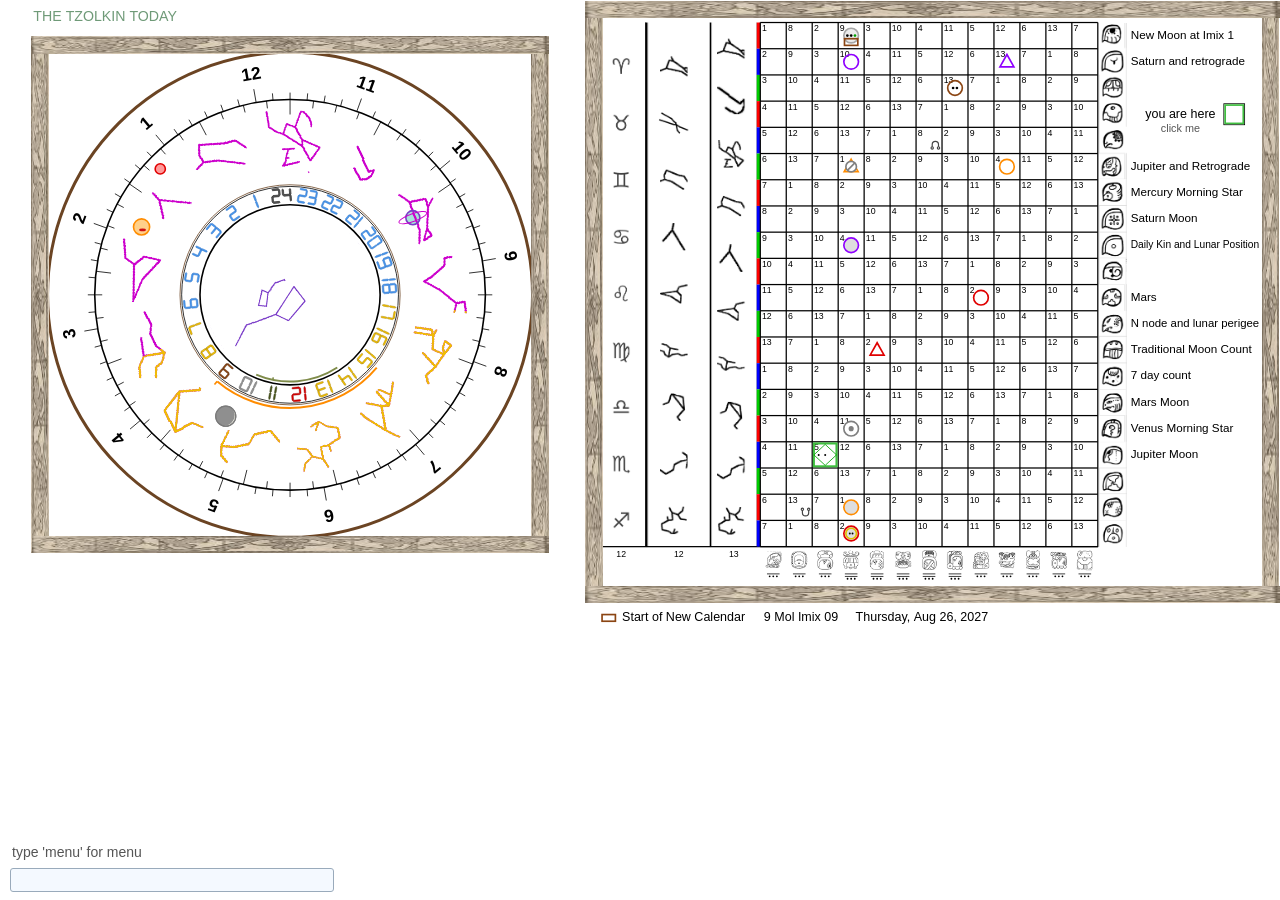
==== commit 22d66556: "Update print statement from 'Hello' to 'Goodbye'" ====
--- a/index.html
+++ b/index.html
@@ -1,11 +1,10 @@
 <!doctype html><meta charset="utf-8"><title>Tzolkin Clock</title>
-<style>html,body{margin:0;background:#fff;overflow:hidden}canvas{display:block}#i{position:fixed;left:10px;bottom:8px;width:230px;font:14px sans-serif;padding:3px 6px;border:1px solid #9ab;border-radius:3px;background:#f4f9ff}</style>
-<canvas id="b"></canvas><input id="i" placeholder="type codex or tzolkin, then Enter" autocomplete="off">
+<style>html,body{margin:0;background:#fff;overflow:hidden}canvas{display:block}#tx{position:fixed;left:0;top:0;right:0;bottom:40px;overflow:auto;background:#fff;display:none;font:15px Arial,sans-serif;padding:10px 26px 30px;box-sizing:border-box;z-index:2}#tx h2{font:17px sans-serif;color:#6f9a78;margin:6px 0 10px}#tx .sub{font-size:12px;color:#777}#tx h3{font:bold 16px Arial,sans-serif;margin:22px 0 4px}#tx .nt{color:#555;font-size:13px;margin:2px 0 8px;max-width:1300px}#tx table{border-collapse:collapse}#tx th{font:12px sans-serif;color:#777;text-align:left;padding:2px 12px 4px 0;border-bottom:1px solid #ccc}#tx td{padding:2px 12px 2px 0;white-space:nowrap;vertical-align:middle}#tx tr.hl td{background:#fff3c4}#tx .gl{height:19px;vertical-align:middle;margin-right:4px}#tx .ju{color:#888;font-size:12px}#tx table.nums td{white-space:normal;padding:3px 18px 3px 0}#tx td.cm{white-space:normal;min-width:420px}#i{position:fixed;left:10px;bottom:8px;width:310px;z-index:3;font:14px sans-serif;padding:3px 6px;border:1px solid #9ab;border-radius:3px;background:#f4f9ff}</style>
+<canvas id="b"></canvas><div id="tx"></div><div id="azside" style="position:fixed;display:none;z-index:2;background:#fff;overflow:auto;font:14px Arial,sans-serif;box-sizing:border-box;padding:0 8px"><div style="position:sticky;top:0;background:#fff;padding:4px 0 2px;font:bold 15px Arial,sans-serif"><a href="#" data-t="forum" onclick="azTab('forum');return false" style="text-decoration:none;margin-right:22px;padding-bottom:2px">Forum</a><a href="#" data-t="about" onclick="azTab('about');return false" style="text-decoration:none;padding-bottom:2px">About the stone</a></div><div id="azforum" style="padding-top:8px"></div><div id="azcredit" style="color:#777;font-size:12px;margin:14px 0 6px">Photo: Anagoria, CC BY 3.0, via Wikimedia Commons.</div></div><div id="azbox" style="position:fixed;display:none;z-index:1;overflow:hidden"><img id="azimg" alt="The Aztec Sun Stone" style="display:block;transform-origin:50% 50%;transition:transform .08s"></div><div id="hint" style="position:fixed;left:12px;bottom:40px;font:14px sans-serif;color:#555;z-index:3">type 'menu' for menu</div><input id="i" placeholder="" autocomplete="off">
 <script>
 // Tzolkin Clock (light JS version of WordRecognizer.java, "tzolkin a" view).
 // Algorithm : SHA256
 // Hash      : 196CEED9BEE04389CAD591115058A417374B55B87182312D3CC327CCEC96901B
-               085d5e103af0db01f69b1e42ae31623f4579598d418cdbb2eb2a3f744333591a
 
 // Layout is a fixed 1535 x 737 design, scaled to the window.
 const A={"sky":"[base64]/aRqFJBiAeAzxAPDO7Xj5BLhtf+wSUANmdssP6l/9aXvvRDPyVJX09+/9/6xUUDgL1LXEYuW3IJFEmSIjWKFChWq1qZrcQnXDIA2L/ABffvq+mxAi4YgPMyij9o4fG2YAosgpo7jipUofxjFh5/uFsSAOBFaB9e6NiDSytkTRcMALz2SU2DkRq1alXwsmEplGVwVJc2wn/apsK9P2dcni8MZRkAeKWyeXv6Yc8ZBHeQuQPf5u2fs0D5l/1fCjMA8MJ1O3/9Yd8vrZAA8EKgRq2aD/luSxvaK144AHgV2j9rwFbojR8AFkHNHUf0y/XIfNpW/UDGTpUBADyobSac7/47jXtmuWe8gADQJ/qYQkfSO6+9VkpbJIBxjAp7SudxhR+RuUdq7d7UVpnMXQ6fH/5VArBwIeBySudxR8ca5TZAFsoU6bYHdE8Ct9Xq9mqEalW6X69V0R4JYFxO26o6bNgwXti8fsQKVSnUXjY2JZ3vLfBeHyl2N6drDk+JBsDg3P3IQaN8cvZopdyG+G2l3vfUvys1u/s7sHcVwICCQH/WeLQnlFLFkyC/7XKlH7aDF69S7rp+2OIEYKDC68w47kN/rEyhKrWdMLnlmkPoZe3Ft02PoUJ3K875oQUwROKF9zOcy9ko7pRDoo2+i9sz05hbcckPLIChjCsQlKf5GyfeM0v69qtdekUWdqICWDHg3EoEwWn+ztkGpZn4rncHAFYVukJBdaLDIt5bmjFKvHJMoeg0N1IAG4qUutDTnCTsxG/tQCmYHAPgvYzt+b5VoktJ4eFDfOJuZmtv5PK7YzJlCtiQBGBNgWLbIhgovGsUbJQoPvToKuOVSdYN7/5eWQBYsSCRqnq6g7O92xVZqJIUfcihF+Pkq3cKGe92yRgwAKvm6+2kj0qR0oM17619/pHxau3U2QGsWox43KdZd6aIZwqVq374fdffXamRUXyIkWOB+1s2K+z+TJjNDuB9srsN+IEN+Wmn8BLIqFX+sniTzlp0DZQpV77xlvrAXY9y8a98u8pk7QBWV9ha+rD55kapAiVqesN8qUT5yNBllD8cK7elaIWZi/7zEYEdwBukE/tDQkmRKqV3c8ZvpZ1QyYCvGvY+A2xbyV9+z2jGTlQA24Sy6TNVIhnpaU0+ezkrPfLaD/ezqad0MxeXuMmE3jMOs2MAvD1PnbdJydiwmD+tyCcq7DKiUdJbvW+8z95S7PW0zF32jLybHofjAXib2xTIZUJPoljBi2XXojNi97ZBKr+71YQbX5VlbjL+re44+wKYggN8hHyl3pBApYqHpdK+RViz+HPEfNXsSTNGhSs6FW8eJbzmbS9Vw7oBsH/pinPMryUYqVHdmYLYPaS6L9fd+nzQZHbu7u8VOI6IA/6Az5C8MZhGSu+mIVZPv5/tA2LtylVTCiq3gkx+mGXUpFNuY3EY2LVwgyXM+K7tMezNeKuNH/7zzlTMsYoDnmdVPzx1Adgts0l/iukEiVqZV2O/9ZdsXadOJwfoaCfFpXVuyOEBF4mBA2o2ycMC77yn+y350U4G4oZPVwZe/81K+zc7Tl066tyMjTe0mNo7sFPXLTbb9GCbzsb8UqEk401h2VrhVc7H3izLw7QM+g2dl7/Trfpe8xYC9v3GTTb9HjKvRNN6eeL2Vd1sZHBPvVLTMSS9O4dNZ9gcgB3aQ5YcPOmH38NDfzOivhwdrP3RP52qututW7r/RvYOENxf5shFT3jffup5M2LeTWGz/KNMa/ePFolf3MpK3kbA/nKzajclEGOLGs2ugnvk8tPqm5vT0erQxhXtnt3YKtoigf3K7dt3H7nm5bAQ/wCQ7b+jfMCt5naTLA/2k/G6pbOk8g7s+w28r5AU2IJAupOQUX17q0kO2PsddtYQ0ie/[base64]/GmUKR5Rs3u3ZkIbA/Zejn7NkHsaGXfuaCq9rhuIMsBPZ5NAUKFJl396NSpUvzl/ytyU1nT2Pj9l8olpGUryrLDB5UnWv3QGBx28GDJQPunFTmgF2FNyzb97WRoGtt4aKVfVuOHoM1LVqxarUqlGjzCtchApU29LM8yCR7qZkk7m/U+DlsskJu7y/P1srY1MTsJ+MtH0S1AMl3nFx9YsDsO8z9FtnRfikGn351UJpz7mq/sHae8gE/WFm17p7e7gRYcNcau61WjWqOseJt7vZ7wzAWwozilQq0qWOHg0qs1zqrpeSTKla+ZN2ue/ECpWr6VRvbzeKPez5vN/Sk+9oo9VWN7zQ/m+i8O4GnVCcAbaWekH6EkqrwcuggWL3Jl6qVyRTrvSuYFPvohPlNojAyLhb32ctICarXMnE/vw0nac8AJuG9mZgfh4rUqpatRqlE08WHRNIjQ302Y6W6G6dIqUNYPFHNf+FapSvMGuz9Zblo8MNPQY+UjVgeSz2sr33Z9Dpjra1l3dPOZ/W2X57TcMVfoauz1fpAefsAB8mfqiep95sw5gT7nvKD35d+dOmqYTeOspyz1iP2+CS0edXAVhQ7jLQRqUSV2CIGQE16Gb4iWWHwFsGXqaBs7CFKr905h/ykfJjA7xX5WXsbBofW9h4NQZ3z4zXp94sEHgr1/j6/M+p6ZwB3vcWL72cnbfe2Dy1vstUPzV7b2ZuE0tejjk2h5+6A+w4/6SjYaxSzQGuWuv69Oc8gYTffIWKnzPgfW5nlZaKyNonhbRP/b5DZarVKHTNnK0aRRNvV8WgwF1zUhPwnjd4680fx1mYzqawZ3sbYqWDSyjXzpvymxWb2xoFjZHAqo/j12wr4WKcSDpi/HKi8ttM/roTdcjhegWdM8DaWXvubaDHmfL2+2k9Q4J8Kj1JARKX+w/LxiOWVoF3vMFTQvtJn9dqZTKKFKjonJRV2L6XvvmOYU8eX7lSy9CfpHjB9ksAnTdX8+KoOBz7tt4/LiHr9LpczuK6TA/qy+Ivo40DRfbzylH96/7USACLCTqZGM4m73liC1+E2rizCanv7Nspc2OKXc34BD5e0snECO3nk/Z0RwUDauZG7dMzt6bsOjXuazW8KMB8sdcAR8Z0xte/6ml8zd0RLa+f+C6Dl9OHE7imbkq6JRnU3oGZbofBkbWfUdVzeIZxvzrGpdsqUz15ST6468UBMJHx6pw4p8C1P/[base64]/tyc4A4AYzz2olwP7Vg6kNZ3IwXGlHz8bB8AMDBo+pl7uvjO1Mtxfe2s8wJCV6ln0szKfuMSAB/vGij/6ITipW8glZej/1Sg/9av0V/lp77c1wMAvPRYgDG24l4tsuHfKFHtKu3prK9pvJFiAIBvQnu3JyZZtPgRdIox+cyvlrvv+HV457gZAKcW9wTdYtFhYZX7E8JFyj1xT3CPVLh/z+1MSXJ7ACcO7VXP6VvLTnKpVC66zzVx31+sWIVb/G0flmxLXmAAZ87bm87EFrNCaIwWLZO0gz4aDucDcE6BrV93J8pcFz/33JFSfBvYW2X01AA4p+uh6H7JJLSljb1XrB8DeuTWCgpydgBnFynvlEzq3jkze3zqqNSqUarYZeixDNk6APTJP2YPKM2OADA4Hy5HjvMCAOxerEatKs47Ort/5xIAh/J/9aX/0P905swAAAAAAAAAAAAAAAAAAAAAAAAAAIDPEjHjAwCOxvQegQYA+GiZO4agUsCcagA4hrBzzgz5OwAcRMtZ7gBw9ODeKqU4AwCfziixFffcC/AcLgYAH+26oJrLyHjhPeHSAMDnCjtLqYGXvzcKuDwA8Jlu2Xpk/11qKM4AWNs/uAQrB/df7p8k6cv+nyRKMwDwaQJFSlX39rgn7tcAAB8S1GNlnc6Yx+BuXGEm4oIBwL6DeqjMBe3Hj+7wsFsdPufSAcD+GAXKVT4N6pc2yPKuM6bwdqyypQnACv6NSzAikIcyyvSfkoxSSenL3/+7pF/68eS/Njas/9MtsAIA3hzUQ6+OXr4ov7RqlSlV+G1GXru8HgDw5qCeeiWU7z5KJSN612P7WQUXGgDeFdSLEUG9ViYzer9p6naqAgBWFEjKveM1noXy0v1vIjN5QTRwX5ExBACwUljPvqmjt6rdjtJA2SJ/KjPeAWAluT3j9NlHo+SbnpjpEgaIAcAawhdBPVO8ag96Yp8V6JYBsILfTvx3D+72jUrSl/7QT0k/V//Tv+ytg7wdABaWekWZ7M1TGjP7hBDzMgDA0kIVmwwASB7GiQEADoDJkABwQCWNkADWw0lM2wjsku0P/c7FAIBPZxQq8U5oqrgkANbwG5fgbUE9VPLQ+Mi4XwD4UMGLwzw4qgMAPjRnT57ugk25PADwacInk2sqpTOmSQLAAByzt7RARrHMw37XL/[base64]/rdNmp50QBgmL46fLjDSnylVg0LwAAwlOk5n7hRYf/[base64]/[base64]/fJprft6pEdgg/3SQZ7QDgCTNDa4Gy+sd0cLPA/YmWuLLGwGHyuxZzUFylTYsbyZUoU2+Jd24Nf1dmFkekaAGe/Gw7ABABituFtK7c6Led1VXvbsVX32USl3/5y5Yk6uyk54TFWoViijSrlKxd7xIBylBwAjhXbcQKJQhbdNqRyQLecjgvv0j2ST40AA4MPFCmz+7OfZ33euF97v9o/PXvaj4gUCgKnZu7+Amg3cBXqbMxOoUGQ/K1UhyahRpVyxpFKFChlXgEnsn1a654TybgesfwgIAGAif4BvObjjJRjZxxJ0bgzXm0pi/ylXao8KqbxQT94OADMUqtSoUDw4tMcDZ7+PZZR6w4cBALNC6tipLem3jZJTv5OWAzkAYLmgOkawSv/5rTWS0b4AsMGNoFll1G/z5hNZAQAduetBX07WGSsMAHiza198tsLXfH3MHwBgNYVtU1wuv05tSaZiNyoAbON6lHax+FfkpCUA2Mj13KZswSbI2ylPnLT0ET8CKS8UcDjZwpuXrgWZhpntn4MR+8Bx39nL1NvNk7NZsVu3WRXxwCFEAD5BtWDa1npblnjO/xBFZ+A/gGMwC44GCLzZjwmX9rMe3G4PXLQ3AUd6Il9C6dI/nu4/xHU6RC7jGpwYAQQcQekmuM8TuoXZgt2oSwrc8bNr6NbkqoV+GABsL11o6EDDbtTlhYrVKFelRo1K1Yu2LIYPa98RAzyBg0gWmrJeu6M4WEadLVKlWok3de3+MKtggYcj405QKdxOs8A9yLEeDnx2FGkWaVqMF63cnzpTT5+G9KVPKwzcn2R68/mENXHgQ113plYzS6yNS/YYNTBL+iSQJ8rVqlCkRrF9SJr/yFbY+3ryEPRb7tXAR1tiZ2rgZe08x8/O2v2DbzM1apXYy3r7/0bBAvvD0hc710L3opYsoQAfGU2WCO7Ma18kZ286gT3wAvoagm+2LAXe90PnDPBpjC3KTP/80K6/NSq5nFMVnRLMe1akU1tHiwY82EVk78CHaWbuJI3pkFnmRfA/[base64]/fKNTVOlXA4LnA45u4cNiz0APSu8H4b7junM6dl1gRwKIUXjWqKrvNFbptA86btvcHkQlCoQEZBZ6hZQ/[base64]/dndg/[base64]/T7TUbx2wYeAABeiLyZbZE3cOyxsj4kXGeTBhEAAFbO4B/7XarBGxHa2RPdAQCL5u/djL22NfUxjYupW2algwUAdpe9T+lFT5n/BgB7NG8htHLjepklAQA7ytvryYO8/JH8ND8CwG6kM84/[base64]/pi/rI03k3LwfHK/PQBA0q0kM2750gwcVBBNWKY1bowBAGCS2OXWY4J7Zm8J3zU/hhP736NFu+YB4HQil7lng0sngbshJN/m4PWkAks7ecINAMAG4MY7JPu7rnTjLaMOyayzSV0vjW2vZEEVACbLbBlkyCT2xP2uIdl4NDDD7/+8im1MADBPpMIN/wqeBtVy9BF6jVo1o7+b3GbuAIAFAvwte097Sim3/z60bTKYON+9Zi48ACwndU2IjzX1esIpTeHEIG0m9d4DAF4E5Mp1q9wOuQ7sr1ajFkczW16pRof35WbDAwA6Qfm6cBp7y6jp5K9T9XbFh70BPGO2DAAsL1DghnddAvw12I7Jpbs9ONebQ7fLpuydIROyoAoAa4m8nvZpZZLSVtxNJ4e/5eOx6t7NSi3jBwBgTZU31Hds13neaZpMOtufQi+3f1w2LUYv3QIARggUT9yIdN3wlHtfy38KKBW6vbGPzwy0QgLAisyMM5EetzsZRd7ibPt0ZFlCWQYA1pPb7vZ00mdXT+r0gVKva75Vruju96WTenMAACPC87Sjqs3LunmsyBtmcC38xHdZP7k7ACxu6jT2bnB/9dlpp4vGv5FkhHYAWDNvjyfuE73sdB1yNHapSq3L42OvLk9ZBgAWZmxD4lSJmhHHdBjv4L52RocOAOCleIHTkMJRAwRuGXvD+AEAWEOyyTYi87DECuA8wp5f4ciehW1V8+4usDJdBjiDoJPSJZ1OukKpEtWqJu63QU/WvtUO0YZGSOBE8s6+l9cfH3rGwz928V0Y+xj0t/7S35t8B3/rp3vRARydYXXtPZe5ndXdvuR3UXNYB3B4hXc4UKTIZfGNUmWKFNmTmDMbFUou2TSlq7ZvO5ExUT6oRx7AZwvsDKprKvdYDI5lZMS+9RnZsl/3AoB3hPZqcMSJiE5TNW6OI81HAN7zjD48YOcE9ykiL29ncQPAuyLPmNGE1/STkx4Gu5Vk6E8B8D7j5s4aW8QhTg0U0FkOYAOxDdXD++JOmIQGbqv+9TINvReG3tEYtB4CeHfFIB3xGc3Z0tBSrRqValWqUmZ3fGWqFKtUoliJCoUqlCpSIdm6eqjbIkXDMiqANwptB/uYtuvSdrufZmWwGrx5t3tEdePWqjN+0gC8VW1nx4yRnq0hsp35UY+8wAAwVz4huMud9nCSIrJRrVipMmVqVStXrUqBWhX2wae1Zx013uJpS/MjgI0kkye/XqsN0dkuWSAp8O5qof0VSfZihDIqFCtTqUQ1PaMANsrbpwwZSWyKSkPkt1k/ALw77jQzjgNipRAAdimYtSxaLHAI6Fv9g1ccwClC+6W3/cfkvF+SfnEhAWCPefvUvTXG9sx8zEGcZO4AzuCac39N/Pwve1tgxRAAdmRe3u5/jeAhpzd7DPm/8ZoDODijSpL0pzsredpXuUj0h6TMPgN8KbRTtv7W75OfCwAAoyULTYe5NlPWnTPkbh/MygKAtwmVqXUzbOcpXoxUyfdVnKEsA+DYKkk/Fsqq/fD9w/3KH5MbLAEAE2R2fu1SBZPSnUTBCBUA2MjtUKDlMPgQADZl3CkSS/qY4E7NHcARFbY+/gcjAwDgOC79K8EqX/cjju1g/ACA47mUYn4unrVTaweAzUSrjee9bF5arlMmVszWJwAYIlxxv2iz6G0jtXMmOd8JAAZkw3MO5RgS3Od/7e74gmSNb/Xf+EkAcCi30Punfuhr1rCwZ199auSMZfSl1D1VXNYE/nvh7xEADijrZMXNxDNTnwf36Zl74jJ/Ro0BwGh5J4Aue6j1lOBu3IYqP6yHhHYAGB/cczcJZsn6++MTQaFKlUrX+54rV+bdUpK7WZK16nf0ybNDFcDRXELnl37oS3+p1KVS/of+XOgrX/[base64]/RcnuAPA0iqbs/8XlwIAllXaNsVtFjQv9XY62wFgcWajundsK+70twPAavnz+4O7UatGIXk7AKyVQ1dvan28ue5c5XwlAFgxi36/Qq0KijIAcKSbSbltfzsAYHmXkswOqu2coQoASwb3nURWNjEBwFIu5y/[base64]/r6bf/XuRy9prRmgC2FRlQ/v3cesStSIu2TOBsqeVLQB4p1CNWhUDfmfsSjdk770Kb1MABRkA28ps0+Mwzba5+56nQhoX0P/Uv/Rr5h2XrlMAc2OS9KU/Bv7uHzb2kLs/qBfskCnVcKIhgBni0QXiiK6ZR4Gbr9YusIwa0kYJYKPgTuTpWHLLkrG1LzJ3ANMlk2rolwpE/P5vd38190C5u9P9WuQrRtTbASwQmaRrJX189SCi9h50RvEsIXXbDgBgTmQaP9sq9na0pueOQreJDfEiGXegcuKLAgBX5eSl0dtunUtbd3HGHD60F3DJPDvibBQAC6WdUxVup/1tLs0ps/bllj5Tu5zBejWA+dFpTpIYqvTS1/lf72PE3nzkYPGXhJFjAOakiZeSSr7AV8o6WXx8/AC/zsnhKaeRA1goSVwqjoSKvDp8fPSLVy3aIXOft9MpA2B+JFmSkVF9hqNDm1XuYgnBHcAiqScjxyfKVxjtG9qvynIqgLnBvaTnbprUdqMvOSAzZmwPgNkCRSpZuZt68ZavaYWcuwrgrPYyW+Z2T1zywefLfkUepgBgI/XiTYvBmbYJAMA+lW7ywlIaOzSY7UsAsJlw4eDO9iUAJ7afee7X/PrnQl+PnlQA2JyxNfflijLXQb9U3AFgM+HCC6oRRRkA2INmwVNTr3k7p6YCwMbiBbccFWxfAoB9CBecLROuMmESADDabQBBOPsrVWxfAoC9WG7oL6cvAcBuhLZOPj/fzm0bJABgY8uNHzAc0AEAexEstqBaEtoBnN1+xg982QG9wcwF1XjR4z4AgOA+M7hfzQvuP3lRAWBPqkVaITlaDwB2JLX7SufW3C8NlZRmAGAXggW6ZQxjBwBgb+aXU9Y4ZhsAMEOzyMiAhkG/ALDHbpk5wb2QkfQ3M2UAYC+q2ZMcrwd0cMAeAOxGbntlppdUak5fAoB9yVzmPl3MoF8A2JdodiNkaBdTay4mgIEOnAr+tqvv5kt/Tf7cX/Zl+sXPK4AB6WAoKdGf+uENP8Hi5hdlwsWO+gBwfJnbFcNxnG8J7tPHBjT2gA5OXwLwnJFxe9kvw8GJGasqZtbcUzplAAx+wm/d+RHMoVr9bjpvObVg7ACAwTWCVq1yjvR55910qpQjsQEMzthpmn6bZtbCRmo/n/swgD63kN6oVnWGv/I+WiEjew/9c+Ln/+QeDKCHUX73K39OjjOYYO4ZTDFT3AE8qB9KMRGl2/fKZ478qllOBXCX8sVukPgpd67voywzd9zv9V6czNjhCuAoMgV32xkpxWwkmdkIWc7eAgXgKIxXjqkVKiIybCWcffJpbnenAji7bo295IJsq7HBfVpZJmeqDIBONGhVK2dqzNbmjg5IzrtkAqA3b6crZhfqmbtLb0OAeDkBgjudc5L2cUD2L5eBT/Oln5KkP5nlDkDSDy7BPoL79YX4e3LmH9ogDwDSv7gEexDbiY7VjK9AUQYA2xl3JphdMQ/olgGg244XwvtOzO11CRngCcCLJgT3XShmh+aK4A7AC+4MEdQeFlSvy6nTQ/O1P56yDHB2/7LRJOdSbB/ck9mhmWFhAPwk8Sdt0XsQze51SXgQAyDpWqTlTLZdyGeG5uvwgYxLCZw+b2cUibOfsszcLnUq7gDBHTtSzCzKBJxlDsAG94on+b2oZx6wJ2mBrwDgGFJ3RMfpbV2W+Wv249R1GD+TZQBcIskvO0yQ4L6h60swvWL+RXAHIEkK6ZPZT3C/dqP+PvkrXGdJUpYByNtJ9XbzUlSzJ0GEHI4NwEaUwrZWEw/026Z/+pdb9ggm7ShLZdxXYDw/cHZfNmc39M5tHdylnwol/THqpQgVKtPXXftkPPmwDwDAomrXo36Zx57YhdXwm3y97fmgrxVAaI/+4eiejeUPIbpwVfhQ0UPADhUr6w3tlzobLyhwZrEaUr19SFXcZe/tXS6fq5FRqMS9bN2PREaBNxOe8A6cWUGDxX5EihWpci/KsI+sU6XP3LigigsKnFjpnvyxI4kyZTaTL78J7l2hOySbwb8AwZ3gvkuBfVkCFT0hPleqpPeFa3lRAZDmfYpYsaRclcw3VbTKvagcsAWcPbgz0f1AjDu2o2VZFTiplBhwTJVrqARwRjWnO1z941B/m+se1Z/MhgNOiZFhBxV5G5oAnFHrOt0pzRxMRtcMcGKJ2zPD8/vBxEybAU4tdc/vbGo8lMA7MhvAOaMAnXMH1dj7NivmwDnlrneOfS8Hu2+H3LOBk0eByo7/pUB7MEyFA87NuOIMAR4ADqVxGxsLyrQAcBwxM94B4Jha1/nO/hcAOIzAO9CHRgsAOIzEG04CADiQk02d+XdecQCn8P/0P/pfkv63/kP/h8sBAEdh7NGdzRkWVv/[base64]/BMNfffeL0Xct3Q/J9cCgA4DvpngU95vuadisFq+yPD9iVgz3JWxjAO44iA/Uvtkmp2hr8sfe7L+Jck2YMAAOzTT1uOoekBAxUUZYCPcKKGZTL3ZfKB60MfgP0K796xwDdSTncBPkDO2hjGZQMM+gU+wbURMuBSYGhob1VyKYC3PCdXM5+xea9ikMD2uFdkA8Ab3m+FWlWKJnS8JDYRo4CKgSo7Z47gDqzt2plWTRj/FXGCKsY/6LXKuRTA6iIvRFcjc/DQtkGeZHWMVsi5rtnDLy4FsLof+qF/6k8brMc+Y1+/BvCtwBZlmFUBvFPt8vdkYMafM8sd4x/0hv6AAVhG6qrvw959xh3UwdoYBmGBBtiG8cJ7PiBkX0eGkbljVHDnBwbYQuneg68XVzOesTFGYH9gMi4FsJFb98yrY68bgjvGYIo7sL3K7RJ//l7MbXbPMzYG4UhsYHuhK7q0ynu72GPXGQ+MCO6cxghsLXMBvulJtwImQGGM4kWmAOC9Uq/6fr9jPKANEsNd+2Y5oAPYT/6e9OToxi2m8pSNAXImzAG7k7iVsFv3TDKjgBopZ27U2QQM+gV2+UzdeqPFpNtulPFP2Y27VdDufBoMDwX2K/QCvLH/lo9KxILO/EnKr6dyfdFZTgX2mL9XXmgeu5ia330uXTanUhDagY94ur4NGBsW4BPvcwo1L3e+4qChnUG/wH7lD+G9UmULLH019FCxO3yHcsxpf2hyxoUBu5d4g8VuH41qtZLSzjs4evhdhUqaJ8/3I8NmZuAzGDd84NlHJino3AYaxaRu5xTYGXRU3IFPeL/GklKV3gya1x90tp82E7je3QF82lN3rFiNWtfDfl+KiSjFnBk97sBnJ2hSqkbxXS4Pgjvr6MBhXHebk7GfXm0f4FhwAYDDiJniDgDH0zIZGsD+/YNLMNIvSdLf+uJSAMBRZJyhDoDM/ah5u1hMBYAjCe3AMJZTAeAwItsGyXRnADiQzObtdMoA2Dlq7sMZV4yh4o7jiBmTBVzHDlBxxzGE9mQC5pbj1AJ34G7/2yRymdDVZQLd5XNje/aLIe/HbnL20puHmHFBcFapO6IjUKBQrQoZRcrs+NBEpWpVatQoVukO6M2V2TdRo9L+V6r22N790FvSDpw6b1/mg34b7OOnOvJyd4I7Tsj0jvaf+lGRuWM3rqPwOFcMp/vRrwcF7Mb9vlK5uxXUKpSpVa1SpXeyOrAXBUfLHdNvXIJvMvbAZdlf+iHpL/1Sqkg/9bu+lCvWH/qhL31JavVPGTui4Kd+6Us/JUm/9NP7py+GjmGHfnAJcA7JQ8ZOnRzHE9iteQWXAmdRP5yHznITjid0qQs/3wdDWeZRpks55ua/bFEFOJovfclIimR2US4M3ORVYHH3nS2UY3CGn/c9dHAZtao5LQFr/GjlnXJMyqMqDi6ynV3xTkJ7q5a9slhewgIqTiZ3T6h7uNFwPjFWyhuu3emFUrZ04ETBfR/LqfTbYzWlCrVqyBxwEsGOttXF5O1YU8boU5wwuO9hIEZDvR0AlnIdPrB1UrOfyj8AHEC9g/2psVvWpSQDAAsIbXBPN/0uro0M9LcvijNUgfNKbK68Za9M4f509oET3AEs4jpw4O/NvoPIlWIY8gEACwXW61kEW+btl3MP2FcCAAsJbMV9u0bImoEDwDve6jib6yHu8UY/celu5toABw7trXLeZidTbrrhP2eGE/CuB3ROdz2TZNOiSMaeVGB9xs0Y4bi18wX3bW7ple2wZykVWP3xvCV7P+Utvdlg+EBh/2RmQAIryu9On4o4pOREN/V6gz83sHk7z4nAqtqHDxa5zuDaY/[base64]/XWyjgn57DCu4ETlbK371Tl5wtYQTQgaypd7s6j89GYu0mgl0M7Krtf9T3NkQnBHVjekB2CsddPwyPx0aTeq3ufxb9nkTPhpwtYXmH7ZL6rtd7mRDIF5HhuAb1xM4Zuo+PC1Se9N5uNLgMOKh7cCRO5fuSa/OqA2XvjSiOBO0DDD/GZGq23lFkxgxRY+k095gQeJkUeV+Lq7aFCJUoU2LFxfi2+Vax4hUNcQgozwLJvqWbUqfeV28tIhnU0fkukcb/22E1zXaFJVwrujCEAFpCP3Jx0e3inNHNM/TsaIpXemUm31ZdSqaRokVv9rexHzwww++10CdPDiyxGt7bImPB+OInXJ/MYsGOVD5X4y79ni2TbKTtVgSWYiVXO2zAxZoEcMby/OhkpUCQpV3FXi78shZaDy3uvnxsozAALvZXGBfeYQ40nCT4kZOVeTv46zy6fdMeXk/+m9MwACwgndxYbDs+eENortUo/ZLbmsCBrbF9N2xPmA6UTllw5cg9Y7A087VDk25s55UIOknlXbP9rFaUrvA35bgNJ9V2hprFBetwgYZ4JgdnSWTsCA++tTM/78ELHpyxF+6/[base64]/LwHNf4UsBr35Yf6hVub+94WkQmC9wudTUt22kyH0N+Fe2W7IK3DNOt2iRd37nPiflF+4VXqpUktjCzH0eL/tUw9MgMFu1QJbEMQv3gT33KupX9dOrFHkz9VtlO8zg1zkEL3py9lPBDgpgvnKBmmrqdULg2fDaV/sKAu8WOWcFZO3g3qpZeIdtqEqJqt7eeCa7A7OYBd5KFXVSF6YbbyeqX2TJXGnDfHNTKHe4ehHNLuC9/hk0vXl8zNsTmGOJeR45U94lBS8mZgY2K49efHb5UH/[base64]/W7mE5L3156tgMVKnr6qrvhvVWq4Jt5jaFSlT2Zuj9KIHt6jYfN0Czdd7TP3PX2dx3/+uY916xRo4oxYcBawoXaz4JO5XkPVdP0aUBvevP48uG7DhQo/ybnbFQqeXHtrr3v2aAruOdWwGjC4nn/kmmhSrEiMnXgPaWZJbO7bWe9G8WKngTl3IbiQEnPcK9SuUo9G9d7/3sj6dsAFdpb3rCAWO98afr26r7+2yTKOxu0bjdCNigBb7PsFvN0cABY5zkk8UpNfq5Y9BY7TG8O/6qQk6scWakfc7urdj7T/DYCrOp99ghVquk9YZUOGODtCq9De344DlV7/fPvaey7nOhZ9YbpaECWKVWqFb/s4ygVKpmUUZcjttSXuw+FYc/NO+j0+beLLF0DWDTbXiZjrL0FtGLl5cHwSR/MlEXiTMVDq149qPjy6tYxJrgFd9ct293PivGSgULZ3Qjjx8NJGompocB2lj57PlTt3vTlqpNnsifdK6WKCSHZKJZRo1qt0omZev/3lwz+/Y13Y2kVKlM16/ayvPibLL1RpVI5C6bAfjL3VpFyRbocszA3BFTe5pR13uhhzzaYTNHsoLzcd5uNLrTET1YB9jQUuHlavCoU094I7EXWG0yWOOWz+Gb35lyB+xNqZbvsDw8mDGeIXyzrZgpV24FbWxZn0rufl4o+GGBfEqXfdIdcmgOn9r6kXu/EOgus+z1o+qKeMPExUmRPXK2eZMhb99QECtSqVEJQB/bIdAobr3dglkpUTAooiVtWbE53ha+jgKOJr49UKnu6aBxv/NMDYJcq75jr1IbtWKXtgGieLpcVNrsc7nb4cXqyimyx0KauQI9nkJaEVwB9Abd+0TR4mXuY904FufUulwOb9UynC+RMD/Lp4qN8S2UyatWwcAmgj99R/SoDjGxZoH451S/[base64]/YDCSVXu9N+2Raeull/3Gnlz44/KtH5g7gIXTGbgzTdx+1WuUKFdn9mpcSip9HVt4EyKXrwEaZEiXK7XSWxybKzGaxuWJFnV2OR5Wfrj8IwAixAu8g6qEflQ3joR3iFHeKIesKlbw8xahUodb7jo45EjZlmjmAoQWQWqkCRWrU9h5M8WyMQLPBEczG9uWUT/rl686t6Hi9M+HbbqYADhjwI5sBZ0q/OUdouxJIqLQzC7z/SWNfo79iNw0ncE8WgTsxddgtsjl42QnAmzLlUFKkUplilbaf3A+g4cb5caBLt0z69AljP/l7Zp8uLgO8UpW2z6hQqVy1QgXuVNDQ3ZhuZz8ZL7g3/HACWC5bNjagFnY6Y7ar7y5R1DuubB8V6njE2kbhJmhmbkUhUa3MlqNifhgBnO1Zw0jKlXl7V/dRn/7+XNDhHwUvNIDzPmckdkDufqSKbVZeuq1ftQ36zcjOJdohAZzYHrtKLpN1jFKF9vvL7LC1VKVSu37QeK2fZU/4z1UzohcAPuuWFHpPH5ecP1Mko1yN1waanWCaDgCcRuzV7yvydwA4UoC/hfecywEARxF1NnExSgwADpS/FwR3ADie8kRHlQDAaZjOWbIRy6sAcBRhZ/crEyMB4ED8s2SDzUe6AQAWkdzNxqxsP3yhUKESZRIBH3P8G5cA2IRRoOrpf/2hL0X6XZfxan/rl0L95KIBwGcE+Hjg6LFKjZtuAwD4AIWqFyfO+h/MhsdglGWAfUgU6qf+Uinphz3c76tTd//[base64]/H8/OQXIfN5m0QAAAABJRU5ErkJggg==","dip":"[base64]/QAAgAoEAABQgQAAAAAAAAAAAAAAAAAAAAAAAAAAAAAAAAAAAAAAAAAAAAAAAAAAAAAAPh9vngMAAAAAAADCFGvDQ8C5SEaFWrUECP6U2NDo/hgeCI6MShsWpTK1atUo5rHgNDQqpYokJfa/[base64]/dUHf/ZkGTzJ8prPvBIFKtVhUlqj8BUjgestz/m/jUANk6nW+kNMn8sZ3hw6RJ5mEGcaliJ5k/c5jM1gvuhphYNU0yf2ycz2JYx/VK+mBT/VLI0STzKoO4nJLSJPMwg7ib5tIk80wyeo/YODTJPGMcl5QbmmRLnrR+/hCTB1miRkv/8RJt1dyV2N0OMd06bk0Fsrx5SKvqziGmcTjEdFsNKz6UJWWPx4aI7jCDq06qoUm2NOWDJWHitAZJuRFkWYqHC8Iug7hqtWdq1QTTJFv8alPpYLw/[base64]/LnLvMsUpq7AV1Yz/uhGOVy5PO+KEk9k4h86lhioc7FduZUnr3oTc3w6+rOmiELdB21jXSaFSAbAI8jr2SAjye+TKFbpp7LUASTsotW+X8/P35NLe+EAA0wlZQgZSz7vOM7W0eZiDF1kGekYvW9uM2s+7zNDZDJQOVD72OFdjY5fj5MlR7FiBZsL2OFXaGj4eh5xtimt/qjISDC+uK6MI2sqLZAqTqAyS2e0OwGnF/uDqdKURSm0EyGygsv63M8d0LxUw1gTl5BTLT2RVWIJldTJtrFnO8q50m+moHmVytKsd3IZ8OMfRJV+34lsl0pvCj7lh9BmlmGwAM2WP9stn6EoYLs9cvmu3Or2SWHa74cI3dVJwrcVorcBehF/VHe/KndJhHtrN2Z/Ehg0tlz6tk/VvlWtVOblVn47EXpWndf4SRUrsm0wVJ/tCHy+t+Vm74hV5xv3XouLp73/[base64]/CZFxv9p2Ukm7Uauab+Oa80jRDzXbEd/0elKxSXHqRYikJ/1Rc6OamDJVTdit7s9QU/bL+smVbDBlQpwE9fYW7xmVdntQITOQJaqJuSBy+qogLGKo2fYvKPz9JF08eaKacIzSzxDJ+hD51TxL7vioOYLt7Rx+Yweaxq7U3vNeupxrbn2vRo6dkXt6oJyW8z6LpP3GoHuujqlDL06/eP3bHfRdX/[base64]/zed/w5NSRXrTjsEF575rL7qMuGDDaRfcmtqyXx0XlOEWp9Qet0S2AiE8MOAQ8oZkwmNMgEgRzWgMDy51uGflaIvd8q4XGT0r1g+98zhwnj8ae1k/2QMD+WOnJ70o0ov2euOB4E9xn0GCKlHJHlOmt10GedZPqhCcS+xFVBlLdBhyvKus5rZ1XMsgvCUbFzKI6e9MBQZzSMMLPXBZZN8lU/g81WVie693/dQ3PelFT3rSG1Nd/CnuX1nGiz0wOMQUtkxlwR8XQqSxzTJqDwxUIQc961mJ3iSW7DAk93HJjuzhyk477fVNL3oK80Qdbs9kPqcKma29T/Zw6aCd3vSPjCIdPrAKoeeyIt2qbunDkh3Zw72f2imRUaR3Hfhm49xx2T9l2R9DxaJRplaNSvqpGA6Rkq2HuDbRTdWoVc39IBiW2V7IKt8Kw8xlbj/0KskoUaQd8xgMVSGFWlXrK1L/4rP7oACJJdZiAHxSBgIAAAAAAAAAAAAAAAAAYHHY3gaALDL/M+IpASCvAgBAvQ6AGp7fDIQGCAwAfA8jMgaA0RmNbIGzQY6goEJB6CETEVoAACzO/xl4d9DvdKY4AAAAAElFTkSuQmCC","dipbox":[267,212],"beam":"/9j/4AAQSkZJRgABAQAAAQABAAD/2wBDAAgGBgcGBQgHBwcJCQgKDBQNDAsLDBkSEw8UHRofHh0aHBwgJC4nICIsIxwcKDcpLDAxNDQ0Hyc5PTgyPC4zNDL/2wBDAQkJCQwLDBgNDRgyIRwhMjIyMjIyMjIyMjIyMjIyMjIyMjIyMjIyMjIyMjIyMjIyMjIyMjIyMjIyMjIyMjIyMjL/wAARCAEdACwDASIAAhEBAxEB/8QAGgAAAwEBAQEAAAAAAAAAAAAAAwQFBgIAAf/EAD0QAAIBAgQEBAQDBwMDBQAAAAECAwQRABIhMQUTQVEUImFxBjKBkSOhsRUkQlLB0fAzYuFygpIlNUNEsv/EABcBAQEBAQAAAAAAAAAAAAAAAAABAwT/xAAYEQEBAQEBAAAAAAAAAAAAAAAAARFBMf/aAAwDAQACEQMRAD8AscN4RT19jK9RZ4llAExve9tb3wap4PQyAqrzpEupnacm56gX6euOeHsy0ahTlklhWMMp1+Y3P2vhmkkjWpdmhmkEBCKigWBA31sL9B98crdPnpIJp+ZPzzHyLqZ3YZiCALXx9qeBQQqplSWBcwAcsWB02Oth2xbk4xSMgPh5HmO0UqBSPUk6W/[base64]/4bEhmYgk3OwIVT9cM+BmQ54mhdFu0bNe6C+a1xqRf126dcISRwTRKBGDzPM8tvNJfXXoAe2uAC6tNLHJdC5fmSFQQNf7nYemL/CEycHo1O4hUG+vTEkvHDBIrhVkE0bICd0Gmnsb/fFfhRJ4TSEa3hU3v6YVYlcIiMDQS2Z1NKBZRoBcG/64YqXieqVolljaRfOjRaSDYEevbvhRGJphHFHm5tNkzMSBYdQB7/8AOGpY+ZDqLSOuzDVe1/Y4IFQTvQDkks1GVvA7bxnXyknpfYnbbC1PLGY0jp0YFQRMrx6gnv3N8MMCrzmQ82IIDJcDyhgRcge2vvfvgCR1izmnS0pOUxuz7Ku6a6kgDTvfFApo2apjaVGyCQcqQ6sGsb36W/TGg4Rc8GozYG8K63GumItVE7yU80fMkRnGdC/lHY2+4sP6YscIK/saj0I/CXQaWxKRIoF5zwiP50hJAzaEXFxfvgtNNBPEzTRVDSZ2uiNkMWpAG41sL4ToznigEecloDmSMEZh5eu49sFi8LFNK4yx3/1FPl1A/lxQbhdZKlAztCjM8jF3kfLdV8o016D9cDUc2TIsUlOwPMpydduqnra/2PrjqOmfiTCKME0+YZ3ZbKQD5ra3v0198VOLQGWkzRreaE8xAOttwPcX/[base64]/ccZ54UdA6BVDzoc8YsB5tgD/muL/BUJ4RBawAzAAjbzHCkRKbwqwQLUxtIjxPkVdDmuNj0O+vvgppw84lbMRYALzC3te+h+w+uFIixhpGCoZbSKqkHzG4H0sP09cP3aNQGcB7gZiNz6Yo9AYKxZbKJDCSjG+xI1A/rhukmHD5jFLOfDOPI0j6Iw/hF9QCNvUeuF6KiqJoOfTPGpLOjpMDa6u1mBHvbDE9FHw+kepknmklyEZM/keRtBYdNTtfEE6pbmrLP5nE1aMpB6ZgAR6WG+LfAwE4PAAWIu+pGvznENqXJBTxFgWjZCTuRYgD8ycW+CN/[base64]/AJ9cQd0tZTvSySLKpkllRIx/EUDbi/ckn2titwMKvB4AL6Z//wBnEWWKeSHxDNEsaTIg0JLtmAJHYA6f2xY4FGV4REpBGVnFj/1nCkR+FTrA0Mr25aRSknroRf6f8YX5bNTwtmDVVyyMVuEYnMW9tcBjzulLCATC5bmOfQ3K/lirDA1TUCnp7ggAySafhr3t3PT6npijikpXnlkWJ/xM96iYi5vv/wCX6C3oMfF8XR2pmo52KeWN0QsJB01G3re2DcSc8GqaaSmX8JY3MsN9HUEEn/q1Jv1xeitJGHsfOARfscQSquJqPgMET5TIskZcg2BYvc7epOGeAHNwpRocssgv/wB5xx8QZk4YHRtRNEddvnGD/DuWThrlSxXnyWJN7jMT/XDi9ZuCVTHSWF/M47Et2GGuGcRqKel5kVEjI7l3Bc8xjc7aW2GgwnTcySKktIqsolZcxADC9reh3t7YV8ZDTyiT8V4xJII6e4sG0t10Fr9euKilJU/tISVsukZjYICPlQX0PrcffTFSn4pR8MoaWlraqKOdIUVwSfLoN+31xm6AGpdZFpozygM2Rt33DG/lv/[base64]/DjEUlUGJuKlvmIvsMfePW/YNWSPKFBPX+IXxx8Nebh87LlKmpe2U6dMTgzBYpSwtlsIpZCWtst98FpJZ4q4zRuI6hAAYz8sinv1I9emD8MjWet8OVsrioQgm+mo/XC7I89JTJG164gNCQLknQMPUam+KKoR+O1kTVDRpFD89NGTcA/zE7qbDYYv3TPysy3AvkuL29sZUmopq9lbLDV0+1hdWB/iHdT1HT3xPlWSZkmIK8REhdmjN3BJOU3HTQb9OmGGtjx3/wBirbAaRE2tfYg4U+FXkk4bO1l1qX2Omwx1W1XjfhOaoAtzaa5Ki9j109DfBvhcqeGzasbVMgufTE4vUDhbiDiMzCVVEYmYsE2FzuT1x38P09XNVqQ4h8PGQzJGD5mt5Tfrpf7YVJQJEtlUPVMuY3Ot2++oGKcPEayjjEccNI6sSVIDRhOpLb3B/XFQ7xTgdRxCNH8aBPFcxHlAX9GIPynTGdVZUppZBIYniY+ITkAuHHT/ADpjYcOrhX0YnKctgxR0JvlYGx/z1xI43TmkrY+JReVJbQ1CkXB/kY/XT6jElEK83hqh6WtqTCbPIij8M3I1Y2tt21OmNT8Mj9wqcxBPipLm1uuJQmZuAcQ4a0hLQIrRm2uQsCB9DcfbFT4YZxw+oGYkiqlv5b9cKRmpUVuXG8oQNUOulrggsQbnY6D/[base64]/DmUUVRYAjxUlrH1xm6qVHinaIl4jUlkttbODcel8aH4cUS0E7B3UeJk0DeuFIhVWXLrZR4l/xD/wDGQWOYeun54JVVk4p+bBSzVcjWAyxMB77be35Y7AgfiMMVTrH4uTW9rG7EfmAPXGjqK2jpXUVFVDGxOzyAE4DLmGupY460vUBgheTIhBivuozCxXbtrjqNJOIuskj1b5Ncz05IQkbBRpf1OKZD8aqZAspjpY7ZCo3/AN3a51te9hbqcVoYIKOARRjJGoLEk/Uknv1OJoxbyGKCamZ2KxzKgZoyCwzC2bscav4eZfBVHm/+zJfS3XGWqwZ6WOXXNJIZz6AXe36ffGp4BJelqAy6iobf2B/ri3wiG0TzVDKqhyaqUlbWDgZ/LfBY+QZ2po6cRtlJYPGVsNfvtjgzTc6ZobrItW6pfbW4zetr/fHoeXShYJ6eeouzPFMjjOL2zA6g6n9fTAGFPkcyUx5c1rKwNrkbAjt6Hpg/Ea1avhCxwNc1N42yn5QPn9rWt9cIrHCstS800lK1jKHVswyaAqb3zEaa/wC6wx6BSsjSWAmmYKmbcLa4LW0AGpOIOhTsvCayfS0MJSM263Bb+g++Kvw+X5FZcXPim3P+1cQpHMQneBs1NKnLysfnGXR7d76+xxa4NGpjqy5JJqCb3/2rhSJbEycTeI+RGrCS6b6AnHoFlWGQMXacSSWJHy6m2n2xzlL8WIJIU1OtjYg5ehw3URwyVBSPPdbB3ztmc9F/PX6YBTI0gWSqkQinJtImik2Fz9PtgLwtPKzMMqlBywrG4H8V/U6XHa2KS8OSqp3klMqxiNiihz5iBv7du++EY1WWnSWSKUOUsA0uuU2Nwb9dMUcVDGPmOsBaJUbMb2Jc+UADrYEnFrgS/u1RptOel/4VxHqOHkwSZUYvkbKhY5VA1La9v1xZ4QwggmViHvIGBBtoUXAS5LxVkjhizLUjKttQSml/qRh+lpvMIWUgIM8rE2vqbD6m59h64U4gJjJVSU8QMqzIEDW1bKLHXsSPtg0DoWkWqkjkAIUBiMpIUXYA9L331xAQy1NZDIecyESsgEJylcp0GupNwBcfzYTzU8aOoidmXzeQZkcX/hHRtCLDS4OmDvLGzvypwplGSOQ+Zc465dibevT0wykST8RXnKsoaAnK4JsLrbf36HvgBQGNkrVjC5mpRk9VGb+4wShsiylbMHcNfpqi7YDMyUz1eg/BJBe2pXLt/wCLflj0MgXOp1y5RY7jyLvgPvEKeWolmQalp4xGHNlNlHUa2/vglPUxQhR4YeGChXGT/[base64]/t2Vh/pAWuN+xt2xcH//Z","glyphs":"iVBORw0KGgoAAAANSUhEUgAAAEIAAATpCAAAAABBq5oKAABAy0lEQVR42u29L5/lOrItuLomyYXR8MI48A1TwYEq+KDqI7g+gpMO84YDt+kwmw6z6DCLXuagwxz0MQ+Q/0i2vDPPqfd73fd2Jug+lbkzUpJlKWLFihV/W/DXvxQg1W/47a9/DhNvr34oqiACAfRXTIiKiAoRKJphGPq8iV56leu3iZ+m9PHl8jU+zd243ZB9cp7nZZ7+dt4Xfd9vf5QYRLRtAVUPYLCXfXGeSHhfZ8BkmeNaxo+rGh/wgP1gInGuZJ/jUvoyAKbzRHITzziAZljKXx0DzXwykU/kAQDOVsl0VRWgdU2se6A39v6hhncBuN4MBPEiqvsTJQNilvA+3pvoA4DVgnrxsu8NA4VKABiAKN0t5wQA1bIsS1cx4se3ITTLsizzNDwJwHi7Fh6ArQDIuwBskv0Z9yoRQ1uB3j3UYXtiFYCqW7IZm2PvJs/kPIoggGFAexhbMaS8x5nOr89xXngFGiD8hKlrRuizX4Q+/PpkIOHGhAAwQB84tAJoNmOC7E/[base64]/woQyA8oG4Y/v7+HiigCAc8P467vq3b6IMyQCI4h08TCNa6/9vsXZ9v7uKnKw47KYalqWZarQLcuyzAQ3rtcHN8dVY4fs1Pp22jIEgDk+N6qobwHA1U7a7aXF+Ylso7CopmXheo733nrrDeB9lMN+KZ7Ozm/5Kxj/gGyHg9mPBt7/S8F0c/ARoEIAENRcXgjm9ZDwkp8eJ3dN979z+s5xeOplA6dbC9C4/483Rff/Ior7wffsbn0t6t8VP8kaPe5uTfwsFQb8T3R3JgghKADtPZT1cjoQiQJtC7L3Hl8P54xILwL5BcP5RJjboL2Hrelud1qAxmVZlrFjAFwN07IsHezu4MRzrLt6fMdEqpoBwBgnbfBtC0OWQBJdHR/QAly7++OXqd6fJNeBJCAgMPQBqCriu9u4F67rPJ88s6lz5w1Qn93AG9c18cLFSzhOB3Ndyei6/u2DqEhFRZUo3rNFE28fBBtktivmr8Ujd5fPP2Ng9WXin83E35bfNKBfy/kn3lQlqGo8y7n81n5gQlRUYihFILJMf+KhKvmQxIj78WdqPp9cN3HxfIsfVGf04GYUD39EEjFUpnifxFCW01EUTaj/pds9yGQOZ1XFhwByDb2eyNzFD9h4KZ6/GgaadCJXE3NjAIDdMJdXqcHugZVNjA4AXLfcf9kUgZjnC4ryHUC934Wq/[base64]/XkQ+avy2UtngyMy9JQte/Ip626BIoFkjVqCJjmfF9E5ABBD//[base64]/hWP7zBKn/s1kcso/uyXXCZyIP+fNOEBbPjCXxuFCo4Ezrcz1PEpEw8A7vfWwm+X79mEBpCETzzfNqQgwlsy/DaoF2MsfzCb0MdAPDs7RwscjjG55tW9PhNghrPHN7p8Iam69/jmJsNjNhNTFc/YcRy7Jh6TZLvS/T4PlCM6m4m5BsDjPM/zMg9NnBK7q5Ho19ql4LoO2V21THsawtTPcb22pi4GB2bKI4H1vGDOkhlcCwUBIBAYppioCqIAKkefDmmC9GfP13B1BmT0dagrEkREt7jKkGW+QkIfRstKa3AH0vLx9xVw/881IV9r8Z8IAtEYu4gCRLeH8gsTqgpVVQkACJZvYrU7E9oGr+frh5xxhbGU48ihLg/7yiWY579N19Hpw4fV2TNERFBV0S05bm2dr1dhIsG3GuGPjT6hgGhQrwLAh1NIcBlF6B/xMrI2IkoQVSiIiFlDKwDMmJ1aZxM/ggIwtpJgVESjgTX+r4zvPZDmSPS8nE+OizZWQPUEiAFT1VUFWzlLwHOuAFDKwTiZiEPqZgtbTyO4eRKe8zw3cNM0PBn8HC3Se+tswgKAG59su2VZRthlsaiWZWnWS3AA5pkANx0msndEPADU/JDapQms5C4ieDLRaSy9ZuEXAO7kO0fqTLw9IEB8sACopj7UNmMkpCZ8AFDZh8RLWdfQQvMrUcSY/JtTvpZmriN+sCyDoWZZHHhZlmFnYDSoliFBtrK1EAHIBW/[base64]/2WFcV6G9pCyBWIDwsccxVSy8KeAt538AHDQp9z5/IfvD5HzHuptVFvAtL2BC0B2YqnuBqGAyFFwWxoZgM8GZHOpWcNSeg7VjZDmimI4WbnI52h9umbY88gbl4arkDTErpOyJHon/dI1R0DhTJrUsWITkDthPQv8AvXgbG2Dx33aNsvXFREsO+P1hOXHV2Ow7s+gqFG+cgMR2OQBa8X/Jcsd1N0PWJPFOgf5mWj6Df4tmpn4GRctgmX4sLn+zFF2d/4xtwg2++NlEexedNBKReytvFy/sI0ouHCJffkWFwBMDUL5H4ZTG5c5AzK0O8xWBeQGHiA3LG1pRkJVCPw7NmAMaN8403CYDn5WYUkeKhHHoNAcZdAb8gbQBMVT619O94brtawyMoQIYM84ptatAgAsDY5hSn7h7fDxkp8T0fkaZEHI/t6MwDoKc9w+HTbRKxkN8ge4Ujig704QVLjp2yvWLhBdf1FPerqCqYOM6oFLO8TskyrxDi71E46CPA7SvITEyQfq3FvxRycNxPf+E1UxUNqhrp9QQwMVkqZjj/Nhf+gkqvQS93rCHHpSPnasL3vW5BP4Ogqrqjlmwa/vDIkch0JXbMEbRXiIp4UQAidEmWnqlz8eelS3Hu1jTpkB+/ZxNDfABl1sMUuRtZ2neeT2vxsweAbj//exGQSdzJX70CNGUUjmwUc5zF4VQZAshUyUBqXHDwzIQDUm6FBRPIUYLfL0tN6R+5mKAsTpqAirjpaqY651fk+EVq4gmAnkns64CpG5cO1Wm2aU4gfc0kIK0PUAVgYhojyzkY5KUCySgaygLwuQHsaLvlaarpVA5jx/[base64]/tLV0rW2Ckza425j1wIQu+0IUrl5dXA237h9fI7BvOYqyRXp3W4IKe+tbYesbCnJjohQHfis5qQat3MSnH5nY/qOrH3/8ai/53fbX+g7loe5b8vtH0U7dS0uWLKX8EXnISvvRsonsgKQpPKRHC5Aha0AQeQi5bkM00iCzbAIwzSMYiKpHYCIEUdT2jGO8NAEo1w4/ewsVARmn/XaahJfRcnqoMAHGW6P6QGW49xtdLeTFG9/uww6KxFTrCLaybM0GRfkUOcoOvkj1E8kpDHtVCfG6s+R0NiVlFyrSe1UQGeM4MkI0VhowAcxxo8g7YIsmiNQHv3p7PliDjWh7wkZ6fzqlj1EYeYArZg2h176nWMIWD/wgvFGg/DtAddlErUJVBcAIiYcCvVUBA0wh8Ar59i2AUxA8F72qcfOV3DgtywhMy2CqqbEA8Mwco/l/q/FvhV3x7//t31kUwH/If/wb/u0/5P/Df/w//0f/f/8HAP6/0kH8j7tRRC+nKVDNzHCO2V+ZWObRna4Urrtr2D+/9PJDeBxHLZNlR5/xwQvHnSJhwPy5sP9TQftXePdl4q/BQR9tvK/l/JfdFyoraEtsrvSHt0/8fpCwwbYwXJ3Jty/PziBewwUJoc7iE7fZsizL8LSmeISaZ/a5WxNDc8yayDKaeneleP7YRHIFGfecK66miisytN7I5kMTzz0QsK4b56niah4AOwBD/NH42sSWELbVOC3L3BDAbl4Y42TRVTAA0ojlamKtYeG13KEhAOzmzlA1DNawrQhIoYSziZlXzzWDh7hx6AZUywhE5mGCYJw2uMYQgJrq5M/2YFm9USKXsfVPLsr/3gPA8/nf9m+y6H//d+X/F/g/G6//5iT8m/z38D/Ax0eyiXSFxz7Wo+MaIAyOquVJ3DheCzSuaxEztdU5WTFX9ARA8wQ3N6DBZt5OthbRN63OlENPUMBwC0CN22n0hYkMBvnjOoZWA9MEej6rYemIJ5OAIBkQE/M4Z+AxVuEwE9SqCFiVUh5IlvRSAHUxyhXre2/4pxKpB3I1j2Micw6MJQAZwdRkqBmA59SxpWx/JibGyzu42hhmwtSt6UcCiB3hiNrPWV0upmo4iDMBAihZMltccVkLAe4yf/Xjpxs0AFvUSeXjV4E7Kr4xoSVrtyyc3qAoEVEqm2hb4PGIx+etzsG2FOXj3K/nr0QQGj2XOUqKl5BSNU5TTYB91vl8v+WjuLlTKo4h3UoKdHX60bez2wOE62wcWlgALgisgc3T/fvW2gDZJ2h6QcPuNpC4ur5mtP6PyRgO58uw8ArltAUG9FNQoRbXggigHhIC7A4x8K2JJEo5XrPnNtbx4DSebuCUt9AV3tQu5iOe84rCF47ipSCCkZqYturCKWqjuPpZ3+B9Ji3LzI8ckxDl63EeTPkBzxmUmB6/FrSdPKuYwNBNxRxHdjSlJirQvIwOH9X/NQTUZRODwTgBVL1mLXR5diM9+MAmhADUTl4Fp20L5BoY6YU4ACATf5vZ1cO12KBzyOsEliVzGvWPXPmI2bBJxxPkXYAqB9xzvzP8UiZmhmL3OIkNESlURQSg2pqXrqvXjWasEiSsHMyDVUTWXrCDD5ADkRC20dBNacmH4IPqasOQKR/On8AvvgKrLxN/LcjU32FPEKm+/fbmxNvvWNCvh/qPAR8ULwkYr4s/NFZvQInJ/[base64]/jPMXLtVo5MTclqXCfSxxoNBhAeYS8VXYcSN7jha8o397Q4MogHMtU4jVt9w7IsNU9XivF5FOoBOAYB/p2oMr4HEPaE9AaLXY/8jOlilw5uWQyaaVnqelk6s5a8kF2yaoyy+KZGkUkCHFUUU1t9iCtyCGZsAmylNzUAm+yrswTAkIR+FV9IauUv+e+3FLyoGAYts2VVUa896hjaSH/ERxx8lkI8VAEDwBZg6x8spCoSDi54ykm+1e/0PVBZAI0FA8S27oadWM5Ofv79x0pjo5OK6FuymEwAfLB1JOriQFvIVdr7tqJXowi6pjiDVoZI2u8/NSXp1I7Xt4Og5VEoADmk/N69Bk4Jsg8vWyL28lRTjhTqZanRLHNNz3kCnmkZyXPYX0ZT2uC67w1rvAcIJLn+KFV38hxI6GLEUzya3BPWoJ6ysHI+jgQuHXxTkqV8RsxmV8QZp3lZqv3gffJepnQ2kcC5Y9ftFLrGAKimwT2P+JDm8muWhPgJ2UkfSiSt1olO4+3ZWU519kpVXcMfL+gdonR3a/8IdU2A9LoTUS4R6LdXY4APqKjo5hVHoaoqsiPLBIV4WzOA4GkniUg4U7J2eUOVvsehuLwyimsLoO3V7OPUC7ZyKCRCSEND9DAmrGCNNRTJUXXtJb742gLW3ZhwlnpUeIQYDCuiHra2wZiaNFT7hXcGAnfswjxromeTVaIsy9LEbW/XDW5SLD+/2d0KKVFOw1uWIeqLEu/grr3VxLaGLPWXh2jtr57qVisA8A9FVd+6a+QMUBX0QAgIPu751l+R9kRwUsTg0UJBZFeQeT/3f+pggb71MAV1o+MVrpateou4ao7KDcc1aF6mgXGhyqaCk/Jo4SQA1myQQ4Q/JPSAM0E9Uu2ufZup4gzPDfO4C14SraIEKzbj5pd+Z5xETPBMgyvAjfycPlDOlNajqpKL3suhPsdsLBchy0w5U30udaoaYr0zEbG5UYn5hPjmh8Dpf6GWBP8kapHT75v40r/4l0MOVI+KUtyUWb0I+zUqFKwWlEDEtsBMLm8tL16kjHdZV522VsmElzaXm4vK7+u3TsSHguDkXCUl6JGuv/l306paZJbllVrkFrSD2FTNMIDSq36MTsbwysQq5mDqqNSzjCBQ13W7VuLMOHQJSyZidmWr/ZjHpwMRmNnut1BNSNKxVxPxiUXO4kqToCpWTO/ppSZPH5+qIWPMstL9Hj4KVlSAIfFhY2ebi+d4Cfufe83FNKeLVKU35/Om7KLf8AUAIdgb0Uwi5GUXiQnvAbi1qjKEjPAvbRpl5o74Kezf3aCTs973zHce9LGcjxZJwQNR4nSF/oGd6yn3KAojU8aot3/Mo0s301xTkxIsUnkAQcrnJffoyTBUg3jQwTc9R+zJKLrkhYqPsdqtJYVKM9E83IxCzilyU0MUBOYkvyS9Xutvt79p861/m7ir5+U0ilS9/qhI8305cfcAKkK4Pzvjo/9F3HvwxdVG23u4mvHelicymDVRO4EYxl2JGDMDPK4nRnWji8IMQOAE9lmHc6acbDNOBu/f5UV3nHSp6Vru2YCgvlVT+/JE7JouHkAxgCN2zXkuTwK5ZcgFXpLwbsv366pmq+IpB4H7h6J2d6DUGoiGX4GNIwNV1VZ+vU95gVZjGP5xepGTg7dbBgc+9NrGJyFL1U9jDOOooEEX9d+64ST2v0zuHO0tnaPKJFVpp+P3sTJidJMtYdtnWzGItFLVP/JzJwlpaD3+K9p5AlO2xRoCVd0yU8K+SEZBgK4PwCtEShQKJ6DqAnimJsyu7mDK8oIco6/+VIyVkBaex523BdXDCcJflmV2uDlysvH2WxAUTtiIaAj9+XBKwrujlHMXP+BTJR1ApqY0NXBazv3Y5/1+y2T6YB2MeZxbFCT42blwf6zJlVkLpqxzEHFM0QDAEgH68O4q3Nu2OIM5B4gNfu5XBFVPS9fjeH5aIGvrlbkodS4jy+mhsDNPY++a+Ubo/GcPsDGkGvZr0/AqJSgaJKweQaZznvmdPzzwtAyFSL/XaTEzKHab2PM3dOd32qxwcni6EkfBXsqA04n4PleEFw0xaN9haGLj/opCYswCEuiGlPalkPhl4ibI/H2px/8ZtIXfNfGvtTv1Hsv/HOdAdYv8iYipsPqvTIiXIKcufNZUZysvCiq995dciPZerT1DY1zmLDxCqql8dMvEpdvFzSjavWEGE/[base64]/JappAYNIbcD7/Jrq5N5rbyUsn00PW6FluYuXM0HEU60EyYl2XpbBIAPHn7zXQiTfTOR7t67iMQ2wjO8a0yIOyyIh0fTSIOEyvnxqwR3lxRM9eolmUCzcsygpdpT0wP5ujw8C3ZsTCAyj0r/Y4zmOiu2TGKhCatZd1WtbwsFnTQi0a7xaPH7lQBmBHC7oizC0oN77oCNTxVVemRTIfZYVkaSn33edsDz/MWm6otHkiAGF37vKQO6orVMcWAN3ljUvXKncIRVQx90h1UoarivU7h53fHNjaAvq5uwr9IZEeBXqAQiAocswk9BcRGOwcytoVy035SVMsybf9+HlVv9bws0/HvGOjMzRbxZLFZushOQ5yIhkA13oPEMYASoXw9T4Q4bTexQVIS/DuF3gw5kk/XtSBZH/VFy4Wd/NoYPq9dlO2XC0edAQx97OW86PwB+4Huy+mhZh5KEHYpKaJVY+j6xr2dLBx25LsCVc1b29bw7o9LTC+tKkqlOF654kiwiZvN24p2YlDC+fx2Nw8NVDVVVOWOQg2onm57bUM4MIxbX4tYPfkkBif06rc/FFKFvbhLx3i0Nunxb9fjd1n73XRJOQXh0mCn9DSbXjPUx9W61UpkWkcv/[base64]/8gE7s+0D0Oa8xb/F0mS/zaA8Ua/iT58QWN/CnyIDTtf7dEPCh6Cxq4yGrt1Gi5Asa8qvaSXkJMPQJZrnLHfW6mE+uYVJjvPn5Hc0fB+xEB04BdawC/Kyplbt042bMhkBX7hXUEjfzSRdQ5cP6e5iF/UH8gPRTlBe9u/aSZgmF+YWPELO97fq27vp1jEL/TRKsg+KUmVnVkpytLiebe1FK0mjZE0SK9FXku43Z39Q2HqjbnQyppy3gSQtn6douGosT6ZaAUbNSA8gqxy0jEG0APZengkublMbaHa8Iu5Y4BPl3Kq9bjnX87L2R/4haCyt80yb9UWpmrFLzoL6l45S9NREZOPwvu1gvYRzMtmeSDS5BXOpRKGZVk68zFzwCQQSCo4ueIXbbipYsov2YLmg0ZCAVpvug8PQ06YuXnDDAuEntynrvrrE5lthGcsuuXjr4Mgn6wFxZ6hGj5VVV9aC5Uo9d7rSaGsD4H4EmMSKbYGoG/JINhAwkktQR6ioCtrmS69IaFRZM/7nC/+6w913dM9/pDzKJJ/rMs5xn4gDlmGb1oXrSE3XoKBbrlAIESA5Dm6sNU0GZEPr2WJeoOnbi/bPw2fTZTWoiDedwRteo7lU7ZUYuLauRQ2crjQ9rfNU1PkoBQoskEboOGyW9IPH81P1+nlHx2ax/e///170rrwJX5ROuWosqzguvrYy6ENv7js5CHtrFyE+94+9tj5A8jw28fhwg2SXmi1+aecYEmQg2+H1T9jyEux1eafGYYka/[base64]/fg3ZNn+Bf1OpZilISr32tTPSWi8Uib6JH5B/wvi1N9sd6Fv+D3kQP/LKGeK/PYoiH7fBP/+WnyyuumF2Ifo24e/rKoq94INLK8EGyRISr9gV5RUo9tunV78yVGU9mYoJeRgfN5ldujarHMqnBcqjxWSJ2LE1nGx7wYAU53LR7Rg4rHSNwwbioFyrK2WhwDg4eQf62UiXVTGskPhThwNcCKez/NVLTLeYDeJ+khHGF+aGK5y0ycjFiceydlEVOd6mZagE4/kBMQMwItWAAfVuUpNXJADcFoxvomJ7PcAgdwjJ9jnylZ/B1xtAIiErZAxifSxpzEGe5ydbxcvzECDnhpXG+atsjmOS24OPt8CBu/9youyZInh3/WZ+SqiIu99Mt3URAgAPVQRFbQNMYBeTXXy6o2/bR5i9ozIlDpWY4kE4opPRAUAVydpsKKUXSYykLbtyCFEtF6Y+y03pRGjij5cHnPuE5mbfF9OUf9+9TDnZhNanSNZpTSR0APJwvXvq/[base64]/vV6xjeoczlgiqrRce6YSXvH0Uj8bX1nsiUvGwjs4P7+2Vx7/qplYUNFL6GmMBaEBadf/2KmawQQFQTbHNGK8UhDOWmLS24W5Z5nFMDuTZWXft7mUy+aDlLYfc2iDgI2qnRq7J4HBGVfe/6ZDoPdhquAnbJ4u8qnPJTy0c9BDjuhJ7oaty7yEzEcsNx2UZu2o9+Ild3Q1HvmiKqfqTl5Pc7P7XRixT8ZtQGBEzUWxdHHyLc59MBd0HmRrEi57db2fPhw+9lltXgWgiU2L4nNPTewd6fdP3N1yU6KbfxecCK34lBPyVW/4vaOJv829hD0Sqb79ddfF7ZRdfapH/ZU18wL+QWDJHxGz/vOAkgvqj7SeRu2sFXS5ZUx/8FVNn86Tz7iQtAzE+tCX0RoRLaj7XUej7ivqCK+KeavlOT5WVepDJWZ7kh/Z4rtldfjsvc13PC2Fe5qmrGQB/qBa5aleY57gMcMuyNHbYdBZXx6CZbzWlok/YxkDCAQB5aAhBd0lArrlFS2ev8UzO2IW9j9LrNBGalcgWRiE9jrphdttlnF7FlfTwue+UmtAWaeVxHTuc5ZcxVz38CU4/wTj8YX7cHo7SRbNSQtTcuNnuOIIzuVnO0aEY4m8IzjMpEZnKo3jV5DI8EjiFT4HHtyRMQGTK/Pp+SUX/6q3dw2eTgyhJS0VZQzBtw7ucPTe440/fjsLr6v16uP7nOaggc59QywoeNr0SI3qidRkm30dI6EIM3kyIB6wBoIGMe/jTCWXoGR4tMfw15ng7wk8QqWrriS8PhgDUvRcBk6X3GxMC+F4A4o79adpGA+CcQlSzhO5lFAHMzIYhvjpNI7QElVVC+G45AYzxDRT/69yZeXz/BYBBxDjHvqkJNpG558PlTeEmakkwCPq4W05A/h5fIHOc9bqhDPxMsavbq4gIZIjI7gh275WakkIild5URtqKeBMDIEt87vHwPI6+4vGbvZ49VVZ+hY9G8e0GhgHQB1dZg7O+idcbtchrzYYSiMDQPs8N6OWj+1pkTamnxqxTHlx+/UwJmJ6vBecUibZVGDYALHPQ5PoJGbKTjsJlPYZGcMYmJE5bATXzzQmejkLgsvQG7+dNHy7dJb+dPYt40J3KWHd1Xe2vZ3SqiwL/S0BsyYZTfnzjJ773L6UeVfteAA2BvBQTuD60pxs2W86GYIB6Gp8RgaD6Oe7x/kymayJQ2Ey38ob9IwA8EiC99zi6s5OyyGPTELEd4dZRmsyxt4abm9VMr/XBhyHlR5YC7Gr4QKfxsnZ92q2eubp2EfpIZFGDiEpU02ayZIuB1ZdO45eJf3L84vdNfCmSfJn4K5CprszT+7KdFyY0iNe91ItWyZ3P704VfykeAche2Opa7HYxdWeMIYlVbXevHVRAHwAiIhCDYvWwokB9uI5iA/[base64]/hK3CV1pFCKmWuDC0NxX6QDUb8Vm2P++50a1r4iylgmIO9ewwLQ52XJaqSfGWjHOw9Xjwglp/[base64]/Ft5couVNDKhzIItpWaZT8Xt6Th/NShJ1lm2zySPAsleAK3Wm7HvknYj3XH8chYV5Ml6XezU5FzB3lLT3aKy0/lW5l/e5sEdu4ruQeWdu7vrrAoD+kryw7tgXqugF6hGIjNx12IX0cn4LEgEkA3D9rNezu8ifGGpc9MEPdVkVwDpHKhw8AI/ALsNtNEgrwPl939w1fbR01C9q6MWv2DsTb+zfFT89tavYPT5tOV1DkX73+7LDlu0TNyZKKyd9XmvAZEx1OVhfx2YiXmXjchAZKsEgX+Hdf8XY7Est8mtf/GdFDiRoWEUvwSs3+0+Z0D6ERLcBhm3pmrutshu7Il3CXcL+OxNTlwj2Z5QzM3/KROd258mM0zzPywA3rQV3ucZ12USzXld1N9rN93ma57IQTx2dJp+r12/O2CMAIEbtZCv1VgFBldjVnFBHb/bFj+8KsuNkiODF7JROaEsWqEfCr18vTXgPoGoMQcPe1hEK1dCTQbzY/auH6rAF5B3j6LM3OdhNEG9ySBCBy3LOwBb8zU3a2KHBUbDxROY05iYGC+z6g6tY/ZZ9rHb5pJkST+dsor72SD3p+20QA92YmAk55+NeyWP/vdO+CAq8DmoOb12LD1VaAKb6+ISwfGtCgM+pHNylZNEHoG4+YYJNKVqOycerbJ5iz88TaGWaEt+dWmvLT41VOKoK0XCttGfKV/wti6tBXmMdiULWKq3tR+v/iAjCHS9HFNCfxoJBYCKIqtJaWAPaJoIQHvJiFKiNIZCqiF/XYK8sjWLnzOyQtUs4magr6UVW1T3HjHdTgUA/bA0JLcWEHptwewkQvWtQIgum4J0F3lEB8GALaK9PEQ0qLyai787UKwP8O3jvCiPrYdPHe6F/hELMHk1UScpWYhNUAqAh3kC8JnsdfiaB77fTM08MHh3vzjoOuZhAUq2Qc0xWJc/IC1nz+Ft2VCXdxbmJyyu9/Sh/sURuij9yQCgd+zlezKGzbzd/OB/bjqRtSrWpjua3bI04tZZ2Ss5t9+rszSiK9dXZEbOOIjuYvt2fRhFDS22s/9eqLZu4CEfodXgKAOEEClwrNzRp67LJe5EmT+nd56WdZ1/LSyDDp0ZT2QQlwN4cfEQIP1c+FxuXlvLQvoyE/qE3PUNjWN3v20+Ykh7LhzwKHuGMJL4lUBgAMkQQBA0BeDf7pgzCgARue0Fn7kwEAZyxBKhKCKJomQmrmogC6kGtFi7M6Sgb7XJHYWviQWwYtCqh8rjc+53z+ImqX/[base64]/WKYiZdlvvQVWRyGyApIwYd8FNHVshZKgDz0NMLHHnGU5QE24gKNa4u3J5tuqOppmZZlabplqYgwrkRqdzMKkbW7uYIAZhGStpWHAP0DqGx0PPN4Ow/7HwCG5wpBxXRGpYH67wAFH7uxxonemeh78NPsm6731oLJkFUPgqLtVx7zvYmwPjEQQYGgliFs9l4Fva55v9MrkSwnH4UhhNrBLcuTn8tiMS4GnU1/zMXdOSfEDLv2PDSYYucPgklI3FSmcMAnEMrgf0Db4KUmacUFrwg0mN35ulHCkzSwspUX8Ury0B7yLoBx5qOzU0IG5DzRi1f1UJCwcWwB/[base64]/yDdIX2Qn8nG5FEcX5nKdF63KYLEAIyn2nrN1DBLMtgjKuew5xIGzB4uApa12U1agIeAQFMiW4f1+dCEPR6wnePUdjxyOOzu9PEns3Zv0jajsojgCkeCyJqKyq7cch0dZJ3ZATWU36P9rk5czRjPUbGVU3vEQPwlDX2BOVKjVMEP/LlzTw+ScE16UP0ZJg5QsmrHohp+Iwc3Gk+qG5GQLRKHIK4NhfRh5eyESo+7DWDRBGmwZ8yAaj6WMBMJY3GT5n4CjL/dYNM/X0TX1vry8Rfwi9ENx/4T5mQoLIm7w76BNdFCeC5KFN0u2OrK4hdGoV/rPk9syWqjpG02n08ijViZpeRCcdhQxzscIbSL90uIuXRdOdwexqquBD2AxMzA+DqrilJA+RtuAsmOgB43hJU5orSmL9korpO9jwQ5EUIFxMMvOCozvM8TYRMDuH8UN8FWOmVokFCAqwdSWIAj+52d/pNslKkV7/[base64]/0KAtcM4su9owEWoChbXgz7FwM3dqDimTdU0zJX1CxLQ89lqjKm1LcsVyg5RSQZQQ+QCkAkZxGNDAKhyvriPWZt70EIgDVBJKcW5GH/o6WbM0IkYodEqnpnQgHVbspHEdof3/94KKz2EVInhqpk0XKKX4CrfAwibRDQg6pd4n49OenGxIpci4hAFRQCrHP8ePQVJQwfEs3qCK43u76LgEVhBLbhMwKkoJN8xbcT3qA//+gV7mnr0aEZDAHVszvuE1FmyWUfTqMIvkdl33vtjYT1deAqsg3WciI+wyVJzA75FQKAPrien6qcQGmRcsFACM5rrhyRmljRdw1qKs4pMcLrN0TJn0up9nfEAqiH4Rk5RiY7xju2w/I03TITeAMLr+dFrWpqApR9D4RHWg8blFkCMULM1dgPPb4IESQlmRbPpaZmVX+2w/JBc7Jd3ZKew+52dCNvtAkaPpFuirDRuwJEBqSJvA2Z2ny2XdyyNI6ub+zz6rq+Bh/US7+pphlyZemIj5AD9eJFiQxZvuku8wU+/PPFZvo7YT8RvtQiv0z8A5ADhYioqBIRMZs/LdgQVr2cHbu15kZyslhvFkJfLLjlyp7q7oo6jcsyD2nFhU0hC3LT8pFO48F6cFXXVTDdskyA6cbtsrUXE5e1aNtIkHdM6Pcu2GQANb4FfLj4hCXowQ3bPdjMyzKCN02Cqc6kFooTaQgHrj8T6nmeuyQdMhMyQeyriQ44WuJ1bk/dGFPVz+5GoqvQZ8IhFiCGACCShmPmRS3D2ABfrgzdB+GmZWns2mNhjdjncYj1omMszHC3E5mqOI2JAHNqszlPjYvFEIkOw9XEKrpd0w2WMzUw8VPjnQkGqFlmOrCceRpTEYyZMC/NrodwXU4VwFh43UNuHwTEB9RGxothOsc0WQCLYak2j3DeX8wu2TbPZbR7L9nzKCQAYO1Xj1DbvebmsVfa0+ZGl88L7wH78FvDwJ8eXDOTStv/PHikhUZ/bxn2IH4TmNMAWzkAxBx2xURFgTD6LcVQIMDKb/a6oVPgzrV9Kc15HUWc5XFEeqwlasyZTiXdvewTADfvtUNj/GmszXluj6CheIA0xSeiAHHYefTMAlBUi9NEqy/cT0Q9AP/YpftoDEqGAJXQhsptf8eRDY/yE1EBNM3WRk83SJAgSb9PayncPNQQAHKty1xk3/YA+GmTbcF6NxERoLZt7iO/B4A5AWO0lI95O3aFqfss1R4ewZ5wPkX4qXealQKYU3fJEEx96Q3XX5/I0SfTWAmnWzO8P/qLf9bZ8lqogkgl7/YpjyC5HoautJ7SKAQg9iEbNzfTUNHPn2mIA9vpjWalAgS5AE5EOXyksOZODjVWMpyap/a/gExTUcA1vJ7YdW/JJE8D7B8AZw0EFHZ7o68mCAACS1qtEuSsqiGNgwSc9Fa/JdAF9PFoj5PBsLaaw2uGYwuT0nkxHQfa0RlyRC5YM0+xzLAr3uxzOj1yTbyAOC8xnMZ4l01FLyfjgWnvg7FMcHJ+ytrjKimRaCiZqnseETm5M7/TDRWlKkznO7WzrpuWZe4OEIlcnSR75gEGyHDEe7VI7UN/JLqIGQTRSEBosg6SL6QepQ8emoFV8Tmb5qqc+UJwMqKSIit/jcme8wwvtNKPDER05qFKxHRToPGlWfllorgvvtQiv0z8Z8QvdgRClYjMjWjEy92pXr0ktAfmm6q3sglpxZewP2vqS514cSLabvQ5ouiubj6rD2Q/QA5iN4kYp2c6SvM4bPdY3r/[base64]/[base64]/xh2vRQ6F2Vj++lmPH3fg8HL0/LsFF9jIRlU3QNgFr1d9bOHeryADTuTvaPJ4YPSmOazJqTz4R2mEUR3kxpHqfj+LWRTkAVoQMv6IE1hHJGl683TonJ1CSs/cxczSKaj7LnLdvXJYluROb24KHbOrm5EbI0dlSwqngIV1mWj7zVWfuQTqK2Ovpg6LaFa/k8pHzZNDa3ZKMew53KfwuFzlK/Ysx1+c1dVfkGo3u7KKk/sVPAVtmqIoEEYCtOZMGwg+F6249vlpo2zIatA8iLUueLet7xalT5svAKoRWFETGcNQZ7oMAdvic67rfsm1Ez5mw9nivTgyiT6hFSlBZ+3eD80TcZ018RYj/muHdl2bl1774Two+RK9Iwi62awr8z7dXv6p6bVfBVFv6lAkvXiUhH61y8wrBIzQfm5Bfu5fERGx4E63Utg8IQbNGVMXKjX71q8iSyZBnqs0PAD1l47jcvdOa2dnSE2cKsMl/q+TlxFQZ2fooipU19AcAW/0CEF4QVeW9B0Duuf6ySNi5hMTMzMb1QFtWKY9j8MCaYJagQUUUcTVV4QPIkJGArDniVMBQnmtgBbb1M1mRwdrnWsxS3alFjnbFWWZLZFx96ik+VfScR5dJSp5NGMT2ps21Y97aNq++alZ+y/MZAFwFfaixxXzHXpF+sxZzA8Asy2DJlgYxu7VWYqpuQt3Y8dMBPphSbVLw/VrmfcILp+XcrGIGxqE778ynBUxzxOZDcTkdgHlZRtA8nGtyJgaZ/fmMh++ZmyCgWpa55ucyUx4J1EQpP2U+YoEcfFCwBUSMBRnN0spBqzqPvpNE95SCD82yLA1P69Mxxx82p11MOyyVPZG1bUcsHKbKhxBgd7IB3Yat37J9YwGsvT5pmIYm/Pr+q5wRS1CVb+musAD6Pb9Gth5n538cVKWPRoFYdpH3RYRl/96HXuk+AE/pLGwAkfSm0P5XpMpcegeW8QtlOhd39I+Ygb30DtTyKMQyIJIEf+EXnt67uuzdlMJ+otPTE8Cy9vrZOzV2bcjYFQTm6hH+bonzvqx6j+UgF70gEJgFHgSm2n40Ctkq006PeexbYkPifyQhVXk59QzdwXsQQFW8E+13f5KuPJvQ/[base64]/q+Nzb7UIr9M/IPC/tiXXYBizI9PqUUGUVEogdmVDsP7Si8V8XKRe2zcxfe7G4V68aXSi4c8PzURH1rV3OUikIoC2uLsg76Vpv+I4yde1SIpFjD64K+wAQrle0Ncm+pZAA5iZ8jxE4INoG5elmW+RpozATDDq4YZ2gsAjrUJ4vvLReQAiH/1UH94JJC9MKARwImVvgQKPwGa7x+qeABmd9tZgwYVXVupEK0JSJV7LOcXAIrrqRJk5akaMhp7F9KqJ9nXdyaiVkIU5WsDVGHIeKqYIEoEkIq8Y+Omlx5qgxjCzl0sz2DMy2DdcuFo8N0TkW0Qj4dgrTw/[base64]/[base64]/2jEMUTmAKi2m++g/[base64]/JUTEFtKAhp/2JfNBTzDmNTVfu41nGP1borGso6o59MOMTqUXtIKnSriafdZCs6zvzOU88NRG6/[base64]/P2Pv29oRu36HgCE+KOJaNj30ePBlt7DtqiRC3fXajN9HLs4Yv+w4zBtywiLgBfdOlPHYvuIBlMlHVXWhZEbtcjku/0uMKTKhP4nJ1I1Cu2zDh9vpYlsbWUA4ofaVhqbvkiS9T8omzhULKiW0Nqjq6WCgIc3pmyCix59LcFx9jarz8+E1ATLHq9S8l2b3dAcHkr1ncfHIlhFh3oyXG6DQA9/hnOTs3MwcAlZwVbDGcGeKrYnSDO/ludmewzr5I3rciODJZxw7bNO46OHYUcEUS/9WqGwVkyIigaAn/ZlzK5+H4GqD37j+4K2Sk53rtv4KOxXL/5I4Bl2V1D1E2qRQdZeFQXZiC/w4cvE/df/D0NkYXg8KfpbAAAAAElFTkSuQmCC","s_nz":"iVBORw0KGgoAAAANSUhEUgAAAK0AAAZiCAAAAABkqjnEAAAeI0lEQVR42u3d7XmjOtcF4HVyTQO7BbWgFjglkBJwCaYEU4IpISph1IJaUAu7hOf9AdjgeDAI4TDnXfrlZK6Q2/LWB+ScpX/+h5ftXwC/saXpJwBcLAC0rn+xujX1L7yjiSgA070GtH8PEUZWXec9WogCIoM2AoB3EYCp1vTzx3u0pmOO+rZuIgDE2h1PK7dCgAEiUAdArAHQhsNVwhSuaANwLgBtPZqvI/at3KpCgwMuBQA5W6g/[base64]/nzmqLwgKASFXWEdpcD6y11b0v5fIJxGCz/M4YVkTZLdVexl9I1QJ+gzZ4lAbogk77QDP4aIqMdTvqaQAh3dpGIHwBiLUCaAsAWkfAX/ZYHQzWRGhOmzZ1BKCtanvS7juq7WcEENo9+lY3FEHT/7C75wj7WzCrs3Yfbdr64FpAChv7TpTChEmGbHvNr/VYE/g5roIA2LPARg90L4su8laqAq5dM9V8rNEmTAnxFIDqIuiTAkcvzbUAylVpvUu1rd6mnXVaBS5doqE52/Krf1kC5VUAoBR4zVwJ0XUXXt0Kh7O5LY23b1f3a5Vt7tRTrQFIUujjWZ6+x/s3C2syaxsFkJZM+JIiKy67SNsE3EOstzfnTeJm+deiqwMoqk1CdV6rEv3SG7vQW22DWfWJLZgTfAvAnDdh20+n3bziTgp004D/9BpOaxbJf16e7xBqAOay5T5nWHpNCRcxvPTdJsksXsqa+qU21ADkugXbzh8zUJWLta8qIdYAsKVntXaAufweutBeft82idYCcNlGmXbYDTdksdau+0zpgO7kAdu9tGdBrFV9kWeU6UmxLgf6WyGdFHIt+zUWfbp09/VFutHr8vSt1gqgKjbUrNxHqFyD2OE2rzXdfQ+sDTGaHNomAijKLVOXsXKb+0b3jvY+EZSxMjn6tgkA7LaJFi9vu+zyozPm6rb1AMwFB2ozfesAIP47/tb1h5/W8Pntj1TCb/YttdRSSy211FJLLbXUUksttdRSSy211FJLLbXUUksttdRSSy211FJLLbXUUksttdRSSy211FJLLbXUUksttdRSSy211FJLLbXUUksttdRSSy211FL738rEztMi/hAdqAoVczRtAxRP4pr0pJDL0SqhKAH/JASsVtyDMDf3rcYYI1QhYootaYxViGjN4xXaCFTrLjuXwjcJhJItCWx60m9JfqEG7Ko6eJ3Cd/+FdZuulQrQh59vAJzzzgm2MCKqwSngJD2FrfABflJNrSYkk85Vwqm8R7s1HsBXetChfk5zIh+/3l4J11H83tlgVXLit1oogThKAG8BrE8mXVy3JbbkjXc/f69c9X105E5ai00p3l3nxuEr3/v30spGLUqM8qQdYOyO2vS88eHt2rs2alJk9XLtH7cmy2cxQPtSCNhZ6xJ/wb2Z/j13WpEdtW0AzEat3GaVmJS0vnDHGKOLGWIvRYdxqolj4JX2vrMpy+RBdroZw+1olj4H2VbZ+xaAlBtO1IlPXqreJsb8davtZ4sfb6/69jcA1egD4OJZDq4FABFThEYRmsRx1q+xXiEFBFAH9On4BnvUrb2cgJB4RE0/koLCVMPkbVM2y8tPUZms86mDzdw2HXHfpx/Fxi3jeO22iZdart1yRM1tc2Bv19K4q3bzJsx3i+/wOflDa2O8b4vE7K1NPaLm6Sau7G52MmqbSZXGjVtG9cB98S4k6Z50RutPfvpkJeW+b3KTW05mmLi+c2efgzVtYY1ANfgIQDbEukcPFKNCKr2iLXJqAR2dM7Xt/Izm4fmBVA20rfJVwnXy1qXacn6Gi8D0nJfC4HbsR5YnS0AIMSoExthN59PE0/fnSPG09gSRBeeS5Gh60icP0fwfHpnPaN/yV5JGnx1tUhTPH5lnWR02TF7h+UPws+3+LVfdHqu9qRKyNWqppZZaaqmlllpqqaWWWmqppZZaaqmlllpqqaWWWmqppZZaaqmlllpqqaWWWmqppZZaaqmlllpqqaWWWmqppZZaaqmlllpqqaWWWmqppZbav137lgRvxR9SxaPeYq2OoVXnFYAU3+Ico/MAYMrlkUB7537EesiWksu0f30zvLILswh3z/3QWtEnnOppEp/iGgz/Epq8ldA6oMtmXNlaBaoSiE0EmlHyj28BFJVAW4/gi4xzQkiNl1bf5c7DXC2g9z7UBkB1FkDOK6LCFmmb1ELwuCWgXQwQbolgLYCyjwsruqzhXNpWUwPtxoHEZ9xDsaPHECQ5SfHNoA1ufUT88IHjntxnRll2DqO0sBX51R+L6iD1BAIZxwyWGAp0mjYuWBxG+FrbKKRCsvbea/fE8Wna+IpIypfa4B9T01a0aT7mLYnUT9LGFYtTnF9ptemCvNKaxTgwVPr4UI2T+MCwPOfxY8F8kFoH00T0rnOjTua1vojLPNpNddD5wn12sl2Gd5jEUHpAiixabQC7JWXcFpOFqiuFSdq4uhVHJ/x6WQcbIiMBnCc/XngERB1r5SvXvcPWOng2R6jGriRy3+lsroPvo850U25quOPHi+3eGVmb7c77MPm12eugK4Woe2i1SYzZftW3K+8cl2l3qIMhujs5ovhjbidd5U+aN8CG+OfZ+badBvn/m3ZvNtVuOjHk3c9qBH+Tdq9K+J29Cm5Q+ZsqIX3sUvvf0U5vgw+v3dTYt/u1pc/Gf///rIS/[base64]/2Bue4YG2yDgnXEZp9ucCXUx2WmsBTAv/bLpE/31msLNgclbDuiEWuoM+JvvIhOstn29LjM/BWHlnBqB4WGatWX6OznqtxeJjb76XLZ4k+SdccLl2eiLKykrAk9huWX/B96y8T1G7aiPSI0ufwnT9BT9WjRSTUxv31Dqkn3lhns1WCW9/sbZVTA6WWffEBoB/6Fyv688nmdFOTp5r3HAzmFQJBR5PQdM24d3P7BNiLdYaEWgMXgHY9EOLSg+EdvTzWitgcu5qoH5cbMWGLZgpHeD0drxFbBKeJqy4LzPVpruHKgbAh9IaAKHrhfVXnLl30BhjhCoExlqDbU2bMExm/[base64]/MhZQEwlmt95MMM3PBD7fZ1aFNiAT/Ma3XhDC3H9O6foT8FdoY0+Mid2q/5jcbFgg+xg0BZO/Umi6KEBpCW1ZHroSA4ZyTvoxrPXDfKro0zaIUqPNAaC4HnhM68eVsRMz5AiC442q7z/3cTwu26ua0Q9/p3INJSwHUH1s7Wh1KpIdi768VYBL+a5AeOP4zWj22VqZfH1drcLj2SqvTGU0Oq7UPz1HiobVivmvtYbUoMMk0dwfXSn9ER4fVVQ8q3q6VEsDw+CO0/XJ20B0jUIYA1LcdI4rtd2kKlfSxOv/041zH7qlCVxnJd+vaPVr61MnK42FWzumvErzb+ylTZVodxBBmjh8xxi5+crkgb1xdF2NdpD0OjQtuj8x1qfblE1Gpthbq+GICiAI6+bZmqttczRgjMn2cr6r6xyelP6Y1xj4dS9LbQwyabZQdqb01J/8N92XUUksttdRSSy211FJLLbXUUksttdRSSy211FJLLbXUUksttdRSSy211FJLLbXUUksttdRSSy211FJLLbXUUksttdRSSy211FJLLbXUUksttdRS+3e0X+/7VTFqnzENEYhI1tzmf59873eiVIN/Eo5ojFgjh+tb5/R5b8PBmPNO2rQwM63veXPnAgB0iAICEGMW7fRT108kppl1WBFVAK0VALeIsBBC3KMSAgBJ6tsmArYyQHQeWk8Cq6xdlaS6eAZzmESgLm8hAOXFADDnCoiPqbRS5tfGmFoIrs/OBYCymKQQ7rY6OABJeWYaxu+yAqLurlWfPMYmU4nIpgzdj73HmE7jPGVTzuvHzmPskaebskg/dh5jD4nEUTcl1X7sO8a6or2fYtECZu++TR9j3c/FZsDeJggNzvnVFfxr3zEGwBYePlYWCC4AtgAQ2644TFnk16aPMQA4x4hYQxToz+LwQ1/HJpxzV8KGMQYAuBbDxAt7FcA1AKRL5PR17r7dMsb6baIL9w8+toBUBYDYRIS2yqrdNMZuW62ow61NA8i1CzO/1gGulJyVsGmM3efd4Z4mRuA8AM+yapvzsfcYe/bm74HKUmTWbh1jTzYOdrJ2aE7t5jH2ZFOWusv5eMMYm9vmxFW7nJdan2WMTbc5YVrFmbVZg7stoLd7s+hXjeCPJWMs6/FKUgBtPw/Eet3hTb/2HmPR24c6qoKiCYWR6B2ANRuFX3uPMXUO1tpRccql1nuIeZXxJLs8YyyE/gjGLq1ZTXh40pRRu22MmaoLR396BGN3St7y9paU6Rg1xsczRNcf27UgHT3LFNtVreo9Fl2Sbs/e+Gwcsnn95l9JqKWWWmqppZZaaqmlllpqqaWWWmqppZZaaqmlllpqqaWWWmqppZZaaqmlllpqqaWWWmqppZZaaqmlllpqqaWWWmqppZZaaqmlllpqqaWWWmqp/VP79QO/U1UlLVXj7Vp1XZqw2NIcXuuG3Ev1vqxya9XHABVYU+RINKsDUFojGr2Hi5eVP/4iXcfdI0BRbQ/eajzMpX/XsVas692mnp8T6hEWbb0VGzxkwMJcBW5lcu+stgkA7OXr99fFAgjN1qIdZRt2IZ1tPm30AKqLFYi9VAB83Ni30zwsaxA0m9YDsEOxlhbb8qyB+BgGX6wNcf6Y7Ypx3FaJSXxeylT7mA+4OsT5Y74vRoF+BpvirPEkyjCrdvobtk+333Crs4U/Xkh1cultYjEPH87qyOk57fSzn9ZFUisegtzj2vf/MXvxLuHwNllujZF8DGQNkHx9W1ggDFwXALsxPVDsRBt17fEWs7uacx3RhtKIRhcAc052Rh8UprAhRjOez4uMWrk4hzBMsus3eOPdDLpYRoSxdm3U4/wMJtUtMFGqdOzJ45bhfi8Fr6vHwfz+dnRWi7auTBxkTewysGMbgKjD+29XHZvxWlsHDJvn4KBtuKTVbJ+BbS6NBwatW9+1s5XQBMB8VVYgtvoyqVtGDwz1VI0Oo3Dru3ZOGz1Gm2e5SOKWcbT1Go0qp1g/ED5m984YJZdLOVks1mjvt+PmPgxgipzagOl+1CZuGWW02YgD2CUtjB+z29HJxsAg7UyRcaz0LVTar0pAfuOTpeJ+++W1X72CJoVBf8xvGOPD5jxly2gNYq1Ad1RCmbjovppvTZiskwipW8bzCeHTGg0KVCZt9/Wyb203z9wfYCExy9tcBAjOK3DuTyXRtMPFZrSlAFoPXK0VSSMDgL1WBoCUX8XD1JBx5a0aIH7eVl4AqRsbKUvE0UPQ1DOA5rSFtgDcfUWotoS6mwzTy+wMVl4n8+01W17+fbuwbi2f3zGaa/QxKiDGFAbZmgWctYC2Xi4mlxYwFfZoVYvaGA0Z63bHVqrrjzeo5PhaVNYHFVvYv6FvE+/[base64]/[base64]/bC7KDVbFrI/ZiEsJM2LL/sx7qr/jVar5vPfPnjNtpm17rkAO8XvYDlSemLtU1MD/CeHWNrQuhntfVtJ6ONvz9/y9parCiw2TkhnExhRTQGr5uO05mZbP1wQ5xhBhs9CLRn2UHbYE2BLX1+K+Ue8wFcvB+xslX7FWJQKIzZpWRHjx5zaGUfY3dtBWLdnWyYZ1ezd6sBXP6GdPRhq3hZtZbvrx2ddmV+P96pX9ZtQX+qElwAINecp63tVgK+O9bBrt3Svf804Rhv57etfkTxdm3/JzMpfcT4WLsD162pvsoSq4+QfX/fihVrDIDCRYSwbpi9OPt4zxZq9IfGLd0B1T+4ltmi+7P1X7KWncvDzwmTwbb2B/jfflBLLbXUUksttdRSSy211FJLLbXUUksttdRSSy211FJLLbXUUksttdRSSy211FJLLbXUUksttdRSSy211FJLLbXUUksttdRSS+1+7fX/fRx9iICxhTmEVjVGjaoAfn/7d+1DA2N0RZUhDEhVRWSD9nPu4qMgbB+uG7nRBQUAk5he/qoSagWkLCQGp9D6ugnbDjm3MbqqTNSKGDFGnnVxG9Hl2RtT1BGx3ZAQpvU45qMNKSFT97SHf7/XrX4CuPajK54AfKXXwukWoxK6V6vTy5t6thIcgHKYCkzpAJfcuU0E0A/U2AYgJHxQs/PtNBW7QHJuMxA8gHP/6ZtLiS5tK6NW4yTT0Jj0UOwuEO7+ziuLFeHSi7SPcZEmvXM1AjL+5M9ISS+f00ZMkxItkhOGH5LWAbEpb/2VdjwHSLpW8RgRaZGQVPzx4lc8ajVdO5385MDaN+wYM8q+F1FEQvbvx4Jfk6FvzbcpIClN9027cSvDgjtgNSWf9mPB8PjzUFnein5DN9RBgxVhp4t2jDlCsIOOqug0bJDj6VYNwyqZRauyrW9dePZB6W017tbhHPm3krES9p/BzBPtz95K/nqhDcWfdzlLWvk0Cs5U31bhLNo4s8tZNHU9/QEpd6gEMzkyJMbuFJGjPquZnvDgsU/yfC7t5H4kOuwTOJ5LKyVuZ95og+54paPOCd3RbvFUFqLe6behvKT5Jevh4vTTf/6Hf7998/[base64]/OivlfCTDr6bHD6Im4NtAVCC1jjAHdGbIAi6DQyb7l2Jh39c2vnWhOhrmyAqoR6+DMaxcX6JilKd+85oQQQnKIs+1Q/F3G238ITl/ftTDr6zD8t7VwAIcJW6BMTHWyRHPf6C/j6879+bZ8WTAQU5+Frr6iQrN19dTAAUAgwRPbaDTlju2tlqN7bNHH/9jFXXhl15z25TA+qHUeaFVsu9Bat+au0oyLdFkT6du33bx1Yy3uHo3Y3+5Za1i0rgZXASmAlsBL+G9pfGKej9y9/P3z97J+2163+PX37eHbE8bXdYQzqV1XCzIf7ez+uDXBdPHyj5eFHWQmg7rq1bVb07c80W3ho0wgA+LjwjxB75+TPtHZ07t6i4xj3z8mfaVXpY4RCAXM+eCVgOKdGP5cfdPmT2tuAq/D3aFcc0Prz+4Q15xZxD0YttdRSSy211FJLLbXUUksttdRSSy211FJLLbXUUksttdRSSy211FJLLbXUUksttdRSSy211FJLLbXUUksttdRSSy211FJLLbXUUkvtuL3///GP33NqFgdgvl/rvie+LM4k+E9VQgwxqkKMLeQY2j+Gikc/JJhrCG1R5fHa0WXW5AD12j8mXp8mX/lwMTm0owBcPWWeE4y1RlS9A7TOwx1hdb12JlS8KCwAiFRlHaHNNT/WhnXaP4aK2+rel3L5BGKwubGVWaOdm8EmH7xUGDKycmLLVT+0fL61AMLPYldoE4P4c2JXaBU/XAartfKz2BVaj2nM+YrWah7sSm3aBFa7WrNgl2tbRWJsfB0QR9wN2MXa6ACUSXVrgBF3C3apVmusy8Z63GsP3E3YpdpGAZwTp4QR9wlWZPlll93pNAFAmbxJqOCAWF/kCdZ+5e5b5wEUFZJb37txUxks7FvfYnkI4VzvnrANu6RvQwPAXLCp3YxbsAu0oQYgl62Lbq/chH2tjTUAbMYON4xe99Rq/W1fvukeLNa6n7b7JWebB2u3cj9e9KwCqIo82OpSbuTOa5sIoCgzYcvpIpxb2wQA9pwNi63cOW3rM0y0D3uDbdx//jcOFe9b/zjs+z/garZh0UcKm5TnKE29+xPRbxuZriJ23THmvGGsSlwSp8S5vPEcaePuya6rKgXH7NuqeLI3SF7Gd/+7wxmmzHax/f9Kcs54Lf51j1pqqaWWWmqppZZaaqmlllpqqaWWWmqppZZaaqmlllpqqaWWWmqppZZaaqmlllpqqaWWWmqppZZaaqmlllpqqaWWWmqppZZaaqmlllpqqaX2v6zVuOWn907S0CDjtJfGb8oz213bQMpyhEW7IQv8DZWgbdO/8h7YFFA827d/TCJf3syXc/BS9f0MAGGnhMPPDD0rlbRwhQHQAmLCljjlN1RCaQEHIHqguggQ99GKKcrz9Wsrt+pq1QFSwG7RzlbCV57ONSYiWPVACVi/V9/magXgEboXZkte9Vu0FogI3fEDx9caQdTQBynL0SsBtovk7I4IOHrfwgB+OCxFNpTC27RxyP/eov0/CH+QiSE4X8MAAAAASUVORK5CYII=","s_c12":"iVBORw0KGgoAAAANSUhEUgAAAJYAAAZiCAAAAAD0uUALAAAkN0lEQVR42u3dLWMbSbPo8f/uCRGsBwb2wsAOXNiGC8fwwDG8l0kfQYIXaj6Cmz7MTcPSNMxFzVzULBeM5PcXWZqR5pynBu3aifVLdU1198hdYvl7kOv2JxCvfv++vRYJ89vDftryT4a5VguI8whCEMt24I8biGW1giQBJMKhqqFYVNuokBSgHPjjvgyCUgVis/1fwUwmEK3uAglN6P8nJcirCUTLVJHwEB/D9MAfOUCBuG6B8FATbgXk9uQFwhQIj76QAD35IJYK8/[base64]/SefL5+LVTYQaYIYoFFCqkB9LbvtWHUrr8xArvpBMzBJUldY6ULz/A+njqLhCClvaoCkJ6kUmwh0L1ajh60Cd2dZd9aByKN1lQgg8wRWyvMxi+EoLC3aT4H1WfaERvqJ8ZW/MzardotqFiJQe8FDzNJlA/[base64]/jUnJgebyAibIbrabySqcHRWMtnmSvzzuj0xRBJK/WIrBd3U0z5tSIBMR6R9dLZbubl8NE/4LgbMgmDLF4G376uGfv6k0leznKWs5zlLGc5y1nOcpaznOUsZznLWc5ylrOc5SxnOctZznKWs5zlLGc5y1nOcpaznOUsZznLWc5y1v9g1o6/PGwlQ5I06i8yf56FZaiix4LtyCodoChiSVKUsXGf+A3w1Hd5KGQk0RJPz+oqNCFsj9laxmgljBa03VhmkFoiS8u5P36UyYQgMCcMj9uR1R/[base64]/QxvEyuiNF2T+/Avy5Fybnpswb2irZsM6utRnnbTCuCn/TPX0RjWQKJuzi8Z9M6J0VNazatQX2wCILFvO7nPq597dWfZjPc2brgNpNoLAnK6fFFIcO+WfX/Vp8GD+UDZbmkrmte4VY7Oexu75KU5JFl7tXjHyIEp4dBix1P7M9Xs3xRFYpq/0WRh4afPZXiN0dNhjxnmG++PNp2AVpTMwkEcTnwHzeDKW1m6zhEBSuA+PFka4PmBl+oPUpp2abdanIT3ke15BaNOxWQrJwDbny0MQaWX8neKXDxfxUkz7MMXQxGeLYF0gj0vpMXNrc4o6zMOLOCmP5p3jsa6KLvqcWqdXTnNrAcIIY/rRE5tom2BFeWONI/EEufVdQYKGt3sLtS3Hj1a/OE1mWXdaER4x5a/Eyus9acJ8Ps5TiB1Ymz2pfbhRO+IgChgkoa444rVDblVFxIwJsWQeRVREHnVVnES0ti3A0DohVkywMOZJRG06LIlm0I/iEaP1UYHYeEJSMJnQnShCMeKBTSaHZoUEFRGrXZ7SnSiCqQlHLREfD2IK5A4QKVNixWhm0MohLeRGSfnjXzuw2hBqpWlgcbRCv/[base64]/[base64]/YbR090HMC542Edy/RPy5Wx3arTQApEFOX3+cWxcEgkj4aK3S5YrQDHPc+WNWpYogIbz/gloUaAbqP/dhytvmHqto+86Z/ZILpMGaU37AmpvptvFC1XdYK2PIU/0fsNpN0ne1oN2bs29dVaBdDlcCl793uW5vBWh+vv7d6ygicf57sGu543qrb0Ve86vFomYF2iFbDuw6+ci6nmNdeKVbZ70AQjNoD8idV6chBTFeW6QriMRhe1j8V/p7xz85+/tO+VXi12dfP/83zL79v0Ebfvz4xFo+JOBFLxtVILYDt9f4BEtSgm3b8fuJMJsh66F7/H5m5yNtMqtPGxJ1GRi88fDnNmSxBcsrfbzCAubtaVkSIn1r5scPjSTKaVmEq7nwqFHsqjOkHaG/zSd31RJEYNuM3wrQDN+l+fOb/XYZYHFuANr1e/spPIMIgW2PqVXedAubACsuE5ANNFeV+ZJJsAgRqNYn1kjB2mf72mgmh3ZRTFI7UpepPZ5vSQRyrQqjdeTah9WIoBc2Tq/0vVnIMoJZaNejNQrb69HI5hPJRmyqttez081nQjUyLVaf9XHEzmp7Pt9qEtIwOVZi3GtP1tid8fwtdGc5y1nOcpaznOUsZznLWc5ylrOc5SxnOctZznKWs5zlLGc5y1nOcpaznOUsZznLWc5ylrOc5SxnOctZznKWs5zlrCOwhmgs9/a1bx+bnInzSUarTHMQrdjkWAJMkJXELF/[base64]/MN/7zVAezbf9/c3WE/OmZfD1V9plvZh6vktokC5IUdOeUfV/iXV5i3C61W5Swspd92B0bvpWvVNu083t6mNbaqYLUTIYMEmY/[base64]/67b8Q2yTYRQW43qtAfLCC+Pp19vEPmc1ms9nX8M1MjDvuZjc3hNlM7uwO/s9eK4ihOqYLsDQwLR0UzfMU06rU0VL+czYRixVUgzY0MglWX7OirqpRSgnzJkyFBSGUUDBKiHs/lPvUonnXK/0tXyvYv3/Mvs32SvlRWMxiqDMDY/Zt9LX8p0bycpnA8vlkcmuT+rF92T359Cwkpa7o5FhAimWKrMC+BcLfq3aWs5zlLGc5y1nOcpaznOUsZznLWc5ylrOc5SxnOctZznKWs5zlLGc5y1nOcpaznOUsZznLWc5ylrOc5SxnOctZzvoPYGmdJGvx/Vynx6qZ/H1hU2NJA7b6q5sYK1z+jGAX38vE7sT48zJAPTtmiu1UIJrrpUD+63gptmPdml+3wPFSbNdyKuufCezirzIpFsSrqwB6dlYnxYJ0vRYo3y9sUixor+dA99dqYlO1LK8bsMVfeVIsCJdXEfT8+2pSLEg/1wJ18ZdOirVNMV2diPXmaW1ZXgfo8mlYF/86e6sVZriOcDFeCVv+fvO67VNpffv6dyPI9e9RruV70bIEUN6ImVwKdm7Hj9bv37frbb+c12L2UyCOE633WR/[base64]/7XQCbEqpKsA2Oqv74c3nR+QRby+nAegXvx18Cp/OcD9fAuy/e+rTe/0uL49YYHYVgnbZlS6vF1HoF7867ycdhCJUB7NTD9/tgLks79WemLWk2SK6+t1AnTx15melJVfTObXc+FxFI/[base64]/drE+dXKlAnBxLV8AamRarlgyU2NDIhFjaH8y0TgJRJsPKJkQ1lDNJLEWmwLJaEbnMaAeWKU3c9wDpoKxsxEBLJRtArYEY5OSDaEgSiLE1FmZozSGR0hiy/0p/7/[base64]/VOdlxdSbE77sLXvdZbXz6qCl2lHwkxoEOQJu6yiQ3rVaYursYYxIuCQBCJDWadmRlWkIblh6MT5mrYKLlVtrN0jBiw2rxMlo740WYxhL0/9+DjlG9kLptC2ZAomar9cIYmvj+9NHtXiA9YCeaPbz4hRbqKgplaen86jnTjsC5fLOhEWBqZzrCiuY3xvSnrchyWvPHVFssKkNXeSbG9d7d7r7fmDQtFqTm9U2P3Ze28fX3lFb/aDXfc3aBDP4v7sT+LWfgnUuHuRu+YzabCAmZ/33GD3f36kQbd8R/KmsUU70xvLBsyHOzHoVsMEbEKkLEBn90c/gBc2p9XUSAvLmywvmCHDeJmKOUXBqZ3N3ESubV1/fMP4ded3dzc6dfZFHLrfiSpFdNO4iCPRgaJFjCb/Z3uzOymu/n6dSKDuLknZ9WAX3c3YTYdFrNvzd/lDu7qD2YyGRbMwrfGsJuaf9hBP/bHwG/cpbh5OHdgBfsyLAtpkXJ45+2hWUAaoKaOwApcHvwz/L1qZznLWc5ylrOc5SxnOctZznKWs5zlLGc5y1nOcpaznOUsZznLWc5ylrOc5SxnOctZznKWs5zlLGc5y1nOctbJWLr444/[base64]/34GsH6tmM9Eb0K+zIV2faerRd76Ul23mBNu/zeOBKW+2ykC6Wj/7RrpqBKt50LnxM23vDULzRru2gSfsXXPLFrkAy5edVWezv//+dcevr7Ovx8+tmgub9tAvr9iv7e3YuWVlZSYS39rbN9I3oD92bpUKhPnrc0z/RaVbHpVlCysGcf7mM7Y2XVTUbLCpcQfWtijN354JJUgwynClfpfcUgPS+09J5w19E/[base64]/BoyWBnT5D44h3IkBKZMjMD7obB2cJbchQD1tAj5DyscWsrqpN7E6UgNlh6TUCSyQCtTskXKPUrWYpWJkcKzRxagWivxuvDvwJ/ruBznKWs5zlLGc5y1nOcpaznOUsZznLWc5ylrOc5SxnOctZznKWs5zlLGc5y1nOcpaznOUsZznLWc5ylrOc5SxnHe36MtYPrmTVvc8ZjMIylBXlgI50g7Myyqrv0SqTGcRMh94f+RZpTs/qqlK2IQpBJIUJDGLfmAuAGGhCmMYgdgWQIO2HbQeOybICIRFlkG5TQ7EsKzJQ14UBq3zNwHBtuYZiqZmlMDWWVaAZrth8GUhVCUM2uP5zoIQfsLXOYNGyi9p3JJkCy1CjUlEqyKB9dfdkmaEVVRQlCAMH65MsM+uDowYijxue1O/N8gQsQ82qmQJPWiHFQFQDG7Bz08esilWzeo+R/o6TQAyEvlGGBRaGfl+nI7EyxajY06YrMRCDPDQAl8aCmlkO4TislRoifQaFSIgIry2kZJ07o9S2kaPlVp8zkqK8vdwMrXYYWYaZgT7qniHhBr5+Fbi7+XXz7e1YzP4ON3aj9evdAH36fnzAit/irxmzGXfwS83sBmZvuMTqHaY3/wzA+mgQA1eomloFqNVAJLavRS0stepAn7OwS26FgFpktV1aoQR5rSteE4f6mIUdy2kgkqyPmkExaHmxRG4gD7OQ+MTkIxJQi5r7ot8R4ljt5T87VQciramtMOM8LuM0WA9R6zDKqn0WsCM36Ht+zZc/AfL5Qp9V3mE+k2LvRXNICbC8euJSVU7K4vLyKgHl/ElrRTM5UW7d51jCFCyLNBNI+Ycr/ew6QxfIZkNtQ7XdPnBD1l41YHZ2ftH3MbST59ZmJOdNv1HMg/ZNP3j7KsufTQIrZxeFwVoHDrB9DXOrhlGIDPVZOkPsqiOXLEytnEebEAsSbVFMVYlMhwVtE/OA/aMHe89H2qbfRk6Lhcx/JhFCmNIg9rdkrgNViEHfXBnuqY2/[base64]/XZSkoZykRBZkMKzSqfXvTEEhj3ZafZoms64WBosZKhESCoSemfc7sB3l0K1pHRSRKOnmrTDPaBGVT+qsIhaYNR2Nl4ssXMwVJEAn3tOPm1gpCbJ7J7L70t7QYFNSOnFtWa46kx0Er0KRH8xLNsaMVFKCiMaWHYI2/UP2AtVZKMbBS7psw1wopnpQlkRCKmj3rJnr6hY00jeWVPbBUh2wUfchU3QTQcs8yO320ACHqwyjq8yY6Rh/LdGQWiJht27YpbNvyGZiZoqYIOly37R1Zbbhgpeue0r94rmaKse3TKtJ1odnWN1Prv70edU4UoNQIqEGEmuuLAqZqoY2AUTsUM8ZlSUwFFrIUwRC0bBb0IiJBRES0ZlC7kICaHVh0d45WEMByTECUlaogIW5QACH0E6M9NPGUsO+Tiz+W8x3/pC7MQEQVwSDI/HkHT7MFiiIIQZb7x2u1+3orNKU+7oUZY3p5vzZkhCCBcFBrqd2jBXTkvkKJbLqAvbbkGGAmX31qddpS+/yRENN79+yxF81LuwBimjPu9UmW0BZIY8/Un95iSNNwhMufNDvLWc5ylrOc5SxnOctZznKWs5zlLGc5y1nOcpaznOUsZznLWc5ylrOc5SxnOctZznKWs5zlLGc5y1nOcpaznOUsZ/2nssz+9ccff/zxxx/n2cY4cvplz7+3beyRc4hNFJkGyyrQNzpQ1dhEGfYQ+J6snEFEDANq7SRCaMNgtD0bL6yM+XxRIYTGsqoVMTokxmaQHk/7RUuBSKpiaJRQS38kFqtVXzRE2Ota/v78dd1CuP39+zZGkbS8vf39+/fvy+XmpKSE+eXt74Ou5V7RqhUCIE3uz8oDJCT3IbMuhANbDfxX+vvzf+nfP4xlBL59/Tcz+yoCzGbxv/87hhtmd3c3Fr4eovqxX25ZHy0kBjNW8202SUqhlgHK6z5V3tS2Z0nDMmG6uu83ItIuf149jOxRJ59HrxlTf/89fGWQ0vXnPsEqsK1O0iwD5MWjgZMAh86Tf+5dtbZXiCJWnzAOnyL3YNUOYnP/ymkZBM4Wj1XC8XNLFR7XJUkAT+6/g9c6n2dZp9A+HqblFZguyuOsr0dmmVYIT5sIhHUy6xb3lMNz/[base64]/Wwz6xScsAZcXBO8WBHySliFnJeugMOTBL5gmzVZ1YtJAYQPOmqEyGRXM5RO++wVkSQuiXi5NiwXoephet7ZYDmxiLcDU/1PVlBFY9fJU6QrSsmr7YHJ08Wpa7ioSrY63ld97e1lf2RqdmnWuFcGj38qFzq990H/xJBwNHq8sKcX5wz+Y/[base64]/gezRjiSa9teZtNi6QrmQabGwgqlOez065dxcsNyPegXwgc6i/H4mnFzd3d3U/Tf/+z7I36MEC1ppHRAlv27oIwxiNI0agr2PbZpUrk1t1Xfb0TilFiJ2NUKVvdjjVblQ9sGqGVSgwiEkM6UPVn/gVO17H8898u4/2qbYLTY/4z1qCyZZG4R59PMLQtTY5lB0WlFy6jVoOzdsmxwViVvPJNZnSrnVBCxvn96QsPpWdY96r4aSSRWJ49Wx6rPpCgpbVqi2r5l/stgN163ITRNuO97eOKUr531K5i2lfBk/[base64]/LK18/7HvhzOQULDPKL+8m6bWf+sa73P5RpHUREpH3yIUu3674qxMvrAz986c0PZfpg8mn6hM+Puy53edMrd5nCiXJL1m3tFL5z2U/JarnrwXPiaEP48VtRX8OsgN3dBAR0VTLAbLaOX8dT7fBWlLSUAvVCmkbPAEGaGANjXrtU+TZYwbCu7xkvtM24qB0nn5Ry7QzrAOLViHXhk8vA+6lP4lzGV+08VYcrWwDbD4ybCovIEohHQX1qYZM43uW/zOIsZznLWc5ylrOc5SxnOctZznKWs5zlLGc5y1nOcpaznOUsZznLWc5ylrOc5SxnOctZznKWs5zlLGf9h7BGaVNxZsT1sVlWP/hNcDvNIJbz8/zeS2tViyfJLX3nfLnpyVK+u3gnXMrb5/TGY0mQd/OnFjn4ZMQ+0WoTpt07GW926DGgvQYxCuS374h6ePPH/VgRtNpb9cPsNKwwj0LWt+/Rg0+T7FXlJQS1lV6+lu8rraSDU36/yUeasKLqy1dfZTNIB7di2LNuNY2IdfqikGY1ZIDjePtO1TEoXQnN474ZuiqKSJsOP0+59woiqlHNlHR/qjMXhSBzOB1rnQF0QQhJkgjWZYW4HuTo6f7rrbBtu2IZixJWGYgDHag8YBkohLnW2scsmkEMa07cjMiAkKwp/dLLDIiDnRM8aNFcCbStlaymQFwOdnrxgNzSzepGUqy20kGPyu/d4nemv+745yvATL7Fv0NB7dtAskNa/D5ZQcT7BDvBPtHOzs7Kw534xDWP5As9CYtaHyLyLDRNALXTsEDL5qVDgMdLwdhEYbE41WZ/O04hPPw3AClAHShen2RF7jsWvmj3I0mgZrUBUv+TLHl0v7147SZgulrUYge7PlcgJFWjJnv9SYMkyahmkECgeauJ2fBVPoSKUgGrL3eKTcj3CagohfVRWBZjYbV6G/3Tsm4npUpNRxlE1ZLhvkdhfNnGKpLAsMreDa0/zbKF1YfMjyG+0XtLkGAc1CFld1YuWkBElpsgyQe3bDoGSzVv8icdoanHjqyaV2yan0yne0a2vo1jDDHCNFimdYUZJFkfqaXHLqySCwKEeTia6mNWt1IEaVMIMB0WCkjTIkyIZUC8lKOadl3YHBu1wyCKnML1P/[base64]/JrX7J7cSZfAOmnu+s7/kYvvEOY2x295zBSGMMD//79j5OMtZznKWs5zlLGc5y1nOcpaznOUsZznLWc5ylrOc5SxnOctZznKWs5zlLGc5y1nOcpaznOWs0VgX//[base64]/n8pjjcrmIvfwgAAAABJRU5ErkJggg==","s_c13":"iVBORw0KGgoAAAANSUhEUgAAAG0AAAZiCAAAAAAcFTdlAAAo1UlEQVR42u2dL3gjudKv3907xLAODNSBgVo4UAMHduBe1qGXtellNrwfS9PDIrosomEjOmyLmqWo2VzQTuLE/7rdbT/nO5+a7LMzGb+pklQqteunYvHrjKdxIu5h8z8vC+d80+efLb5wxmOqiJP3/8e03788w7a/a8C9vP3/i4C89LHt9zNMyxm8fzdNgghL6/Evz/GkKoSw9QfOWb9/2ZdmCagAaFsRarf1l7W0JF9NRsspggQBTDFBtv9WBEhT0SzP1UC+1ZVwnw1ff6SFNn/kH3h6zZIcswFYm0yzfRo1QDajOYFtqWMJmN41Yoj4Tz8iIaOYjLfNlklNXj8oRqD+TMM5iBN4Mt5nNXyFQXBoth0/As6JtO1YmuU2A1J7oG6q9yn4iRZExq43YxkNpHaBOeCdmwNR6s8f7erWSM04mkYDkcqJAYq4kIG8b0KMjVxxaQby1DnJwCRIXmKpdTtLObQkdSPGTe015L4/vvJAmz7/rPQKSYdp7V0LIlv7mAggTQBL6bPjvBtDs7SJH/nTyLhKwOK+YdJzae19VnMeyN0Hv1sYHiuI3/IB159Bs1YNQuMxom5or5/lPJjGj7gQIJ9Fs+U9Jr6p/SJguQUEkVdHSV0B8T4Nnif7aGZtVpBKkADknfHwlaD5g+NcOG+92VwV5yrvQUKV9M2Hb2u6Ns1GmxfbBj3CqXn5v8LXz0P9X38Zs9umugGYzX4qq5sb/mXc/Dl7/aHZ7Ve9MbWtz3e3t7cnYM+7nlxGM3GV28oDNANmnx1nlvKw/On3PaMG1eNblhMa54iK+xgJRRoHFofR9sZJ2Q4MHiDvjkgwNRhLW/BxtKVpjVZ3JrjUksfTdqzwIe5bBeD9eNouvt6EYHfq95okwxM3ZFcZnb0+MNHzO9d8Cq3QCq3QCq3QCq3QCq3QCq3QCq3QCq3QCq3QCq3QCq3QCq3QCq3QDn8jFiMECVN86daDZlnJohPzDtFaBUURCxK8TMQ8/d1iInsXZBLcAVrKEJrYVYSpsiRQ48eauJ9mBqEJnoXF2FVFRCIODw3ubOYBWlc6IiCV6lvJgBHBqHDuPM/up+UsVB4w+7bh+tciwkQCvKvxu0Q7/kvsp3UVCAbLDUuQytLWV/o5q1RUsuOT6rw5GdOmxkN4aiM+SG2QgKhqkEm03m0XyaVl4tc5tO1futr6wwrDaW67ocwqvJWt2Z6isn40ARBBEB/ERPDvf+W9ZwlOwViSGhxgf5yu5zpAq15Zsq9+ETNwPnTFLBFqJ5bOrkT9XJoo8qGqUO9MaCoILA1raUM3oruljkMjF7vlmWogXqBCI0aHAsIUtE+rqCvNc4CwaOzb23j9cMIEtI9j0rZdadnG7oa2K9kJ/sxZshNctkrHMKB5X8U1VSayr/j2TNpHSz/[base64]/aHgogdKVasayazDUDqYJa118Y6fpY8ScyG7ZOgNM2ok8AeWhAQ269lGHnQ+X334zbqnmVi8mfPuGVFvBlcnCaNF1EReV3jF7atU4wIjAr2fVd3gHmLCyI6vXGf56R46w5QV3lfshkxC2Y9NF/j56QIyfC+hwRlPM0FUETIOV5hTkq3w11kDex6MnhsaSIi6Qo0783MqKSHmmeSWXKxZw+tdi4vkUqY54vT3jwqdgXbNruOcYFJuYcm3ixnRBxXoBHEzPA1tHYFT0r3bkuvsAKwTtl2iZWwL+d6jcbuCjRrE/gKfJWvYRudyO4MLdE5NMH5zau1K9DqfrLASWjScLGnfCNWaIVWaIVWaIVWaIVWaIVWaIVWaIVWaIVWaIVWaIVWaIVWaIVWaIVWaIVWaP8daV/Gf4S93YZsnCjcmID27Z1lnKejGmDagFqlCWj6VurrrjBu0FUdu2vRwoP8R6438fSu0Z7CNpFs/Ed6kkqEnhV7k0QuiNLr2vtPtD+Qp4GwNhqy7MST4gbRMkNrq97L0VPyVEEu6cnYgkhFVrAkuvwxiGaD6r2tNRPqCm37lD+Osy0vFVyowT+QT/cH+UQbVjNprQL1Zqj96X+9Y5v292TMCVi8z6tz9oC+uM4yGVLTuUu7x+FwBDm1zjJCFfwoWibjELQ6+ltrp3itB5Wr7swSe2PGhyO/dooJePDDptUnWmOmr1W2qkdoSwP8UHHaJ1r9GmjvE7QHA21eZqCuhlb97t9xhDqY5UOl2BYVcMN1oL8f2v5rsLi/gVZuW4XF0/Dy6UO7qTj/VpW9O0MAd46gcLeDxiuu4qfBrewN+7Pvf34fDns+nCmIEyHvKknaFqRrfjLlGaeWe3Qun2KKtrz25Jk2CwoBXlXw79PRDHk4s3r6GE32LIM2AmdXah/N8DbLYEtPlRLQ1BehifNAXG6NGoh4uQgN99TIJnJs1rUh9fkqhRO5sjgReL1OoWtwN6KQ/1RmXi8czO+6mdImoJLL0XCOV6VHjmr4MeKSkzS/[base64]/cmr2G7Jdff1k86zknMI5EoFTPdKifrptXxZpaYamYQqqXp402ylRluqp9oLFb0ud2jaDHZdJ1dW558E1vgc1KwD2c56Rxe3O1vr1u8J69WzIbADs+bgnLSN7Q4csHp1gy2/LON24GbjqQIev7s/ToME76sn/E1d8P9SM8vbPlaxmZi2zm76e/HJ0ihzPDGozNYipd9X0lxOOPFak7Hi0e1KWb24hXTLtOFtLm40TVfNCnQDLrQgRxB3vdfDbojmYiywjsJDjCj7L840Qo9sH/z7ys8tDtqmlrq9R+xomDyDFV/0XwV7bsrWatxCCExEnB7YZvTMMggRLPA6zzchR0+s82HSuUUQ2IqNdG13IhlF5OSVh/9xJT2lJ3VmtcjWOO9tsZWb8gTgRcZ8bbDRpCSyr+lQLq8+01mL32wdXiwNq1NTMuv48qoi4TZMS2Rq7FkiNDbPtn91/Kl+9bmphs3+j8839GpZzK4gTJ26zG7k63IPd12esbi/1x76O0n3im5VgRsZJJ8QXEO9MSSeaTu8qd4MP+9eXVJ2VutRXh6lGQZxbAA9ta2Q/iFZRy7E2PAKuUVPUXpe0qoveQWg52S/rYCzpkYotczd5BF9VQorZOC+W9DkZV0HNNBtk57x4yyevjFj8Gvk8BhGgfnj59feDyLEfXYy/[base64]/ARY68rLxOZ9ps3W3H4XFFhrkplMat5OfckacDeZNWCr9VemNG+nvkQEJDw9OIC8/Lakb++bM+YkMJutmTlsBbBaOZlN5s29lTqz2Rr/J+sVYPGv6XgH6oLWwM3Nz66k0NYeuCBtNlsjt0FtDWjS9e0k1h2seZqtQWSma4CV3t4wAe9whdVstsaFW8nAevXXX7c34715rJ5rtgbnOm+uV+uZuyitG71qEzh/phW3l6R15m0Fzq8jrTtVqyYC1UPXVMJ0dFg5WWElBsF1RcsmGBfViCGC+McHB3p3P3JL71NjOJvNcLJaYT+T3IwIY0NrDLVtp90DDpgnLhuwes7mz7VuQLWms/UKwH6evSn0p635+n22XsHaUvSz2Tlb+hAas5ub5zWwttXs9pwMoj+t24S+bzahv3Y3IVuvf65Wq2PanOcB9ZNi4OrUHs7eI5yooBxUi/[base64]/Y/xmnal54fdDIhN8hLG0ezfqi+u+npGw5aQ0LT47gxT2NXtwAK5kLP441MMEv0/luyPscb30wyJ7WNJycSmzaGI2jVYydqS/O79nBkMkiZtwA24rRYbyTeuU1Hko8++V2f9eZ9iNHA7N4tvL3Hqg+mzfNrEjHGti6j2ySsudWNuvUzTLOx6Uw3yjbBcI86zwbELFAF92E5GKTWgFDL+Mi1fdxQwLSR9xOHAXSNUMMkO45ghOBTfF0NKTTdau9QkcSm3+skO44YVE5f389o9H6jNMdy7EKWO/19TN/9TTD8o74Gert3jXeAtcm0ozThZPjuv5tK1yTQh7Q0QDveMhqACxX+9F4xQAE6m81maxCn686Fq/Xt+v+uAJl9/dPfnIY9D8wUBEMebJ4VyDmigHvsjgYXOHXIdjBTBST07vZ7zvkNQjivXWb5lrbQCq3QCq3QCq3QCq3QCq3QCq3QCq3QCq3QCq3QCq3QCq3QCq3Q9tDSP/+5tGvadjHY7vdvvUvkbdBPH6Bh/YR2OieDO/n1/UlP9mrxk7tizWGNnHZt6/e75myIZPKS6vIrYBnNXA1oHGPbW0XA8SmSDXmgykrK/[base64]/RT8Jkx+nFjOjYglTSOCxY0MRdUkuE2gamRnBkrvgdxfPSbudrUyiwmTWUo/ca89FkSywu0HLegsfHe9WhsdrB4LnS4yOnVqwruwQfzO2hI5f06+TU29B4tRBJHm/QNrWdKe2QHu8B4gvnnrY/LxtzfLZ3ZCPLbjVA9PITgxQ1PeGlPgzGaBJ2oMnZP1ivUsm39T1sm/1p/nSc/nlLZP3NeAYbb6a/0aQGazvOan3E5PA2Zf/9TVzOz5Zn3zuqElbPXnGbRemUIdkE4HtgmM556oetWGSpCfZqtV6rw5m61+sqpnF7INQiV07RC70ZTz2oH2Ve764Ayzv77OZsBzXvNzuEP7603F5bXZeq1fgZn9hLW7uRiN2ffv7ZpVfhbHzW2csUpqN7ML0WD2c7aGtXpm8hdr1ussg3DDOtZ8/26rma3+pd/5SwFWKa1uZ5PPydfBqwTMul5tnaBl0MF7aIco0zsDcQZV0FbB4eue57fl0N4/s5tnWK9XbnZz+9WxMoTVenV7gXHbbLM/bc1qRfAz/93ZGvJzfP46m4Jm6/X6o5BbZL0WQ77ewuxmZsZaV+sZp1ff86lxixEzw5u3TdIvQEwR/NPmRzQqyKtA89i49Tzj5E2KusmSK0n21mC72mTQScKpRK/PCtjzEd4Dr9mte3yqA2h7922kStJ3vuryU+FAnie13WOnZdCnaM6BEY3mY05Xy5yc34/DPOW7ac6m0u5qmcSzTYOYdo8jZ41bMrNdKam8DxxYajP4ZvwssYzs5sZue57Qzs1EFtV429TkQ0vhV1fK+xnPoiGvL2zG0bJuGpN/SsQa0GX3xuFODVnUU8ySlCHpjgpePHSne8sZpO5xEPm9x7CpWtyT+PsKiIbGTC/LetEOr/zuvcyy3byynWK9mXiqvS8NarknikagbmQaGlBVshfnQFsDXM9vBXood4+fdRWkqnqmCqfGzRKHG2e+bjChb9Z8wrbcRpwEUSSbafeC+1WzhTRLQ6r+fcNP0NoEEF0GNd1Rw4ccN6+zp6CZGtjbO3H5vLm6hYeaiWj7dm7Z7rEtA1AnafLEpE/5TrjQCq3QCq3QCq3QCq3QCq3QCq3QCq3QCq3QCq3QCq3QCq3QCq3QCq3Q+jxHv8nsfQH3FDSdAw9T8o7RLALO1dehzQFa10qDl0vTXgtLzJbSnF8R3ZPWqmORMkYi0tDIBWkpgwTz2jWNacURZCzwYE+LGsLjr1+/Xl4WVQXixPnw998vv85/FkfXW9cZgyp0KjWF5aaAcmpP5hY27TgcPGpmDrSSXIXzMi3tk0xMvEc7Iau24kTcpLTUwqdqn4U1zFEs0wbH4owgc5CG7NQDiaNOnawpZ5yrBtMOVNnaPxH5sfdvrE0Z6bQrvuqGtaeZR6psD/zqIgtVUjLUSEu6iidfjfLksXuunSAS3yrmcjbCdpOQM/e3w+vQ+3oTtTvpuS1xj3IZ2sb4BiDFzeX0uUdfiMM0bU+NhQOoK4jkbNxXZ99DL9b3ogOB2pyCxpO0A1mQ1INkl+IbwSyeSRsaJ8S7PsLwA560rDBAcI9UGG1enNP3QS2aWTTtb11dYXZKC72rRrD1fz3/76XNIP3Xv3heS09NiiSz9fpmULc5y2bvYYKWyvC9EgTxChr9gHGLMRsI4pwouRNzOyfNyYJ1pLaEpSGzpE0I4AgVZm3XmyNngcVJ+1yjA/UBCZCazS5UWdu1TyHKN3zljrvU1W0augKqrQpMqXGR3LWUy1qfyEdO5g+faE98TMKFqjI1lmaoJWmOFiYHyYNWgNzc7Hzc7EZu8D/X6zWz1XHZzdp9PaY6eu6tozLmmkHE1eepdhmio5rNbm+z2Nps/fXs/qYDdFTi5DavWf/869lz6Y6jwK3/c80Ks7/+Oqv97lCN2Myt1zNbrYxbZhenIV+/z7Ix03/ZQIkkwzufAFJnzUDOMvjwMVxtB9+/r2aGaXxeu9lFPfm6GvKatemaQbjn894FherphwN0eTfowqtzs1exCsXIVg3ImM7yJMDMf+/u4WhXq77ufB7Rt09Ctx9m7X0yPts2YHYbvv+cse49OZ/H0GA2c6Lrtelq/fVyc3LLm82T235NdaET1VaWLOnSK2A7S66vSRtwHVJ5Z15ohVZohVZohVZohVZohVZohVZohVZohVZohVZohVZohVZohVZohVZok9Pm//jtj/Y/[base64]/3GDSDsHgKCC5sbq++mG3ZgBBEQBCwvMwXmiUWYwZeddCyIKvlYHIR2zQl295ExQO5PbdR7gnt+jIC3jWvOasEmVvfnoBDbevab1Zb8jRXOdBlmtw2szsUaD4qg70a2Z83csdsyzmzaSfxfhiQ4MBiOmuNH65XNu5XIH9+/ZTUzVzGVvjZGdqHL8djiGuqnZvhQ4iQZHGGMw96slM875GsCj7Iuc2iD2jXn7rg8WOfVP3lxQv4x5fJtOtZjUGtAUbMElv97xX4//fV75sKs5n9NFbZhjbn3F/Vbpq6UHzoaOjCebnzl31TP93D0bYYVdAEUeqBp/Ave0OxcXLQnE0UuTRvtLhH3i882h/YUms/ltbdotCjLYYNXnT7V7dzzQnhi7gKSPfJxnpSauhxI4QYltWPpfV7JbLgD4UoQ26q+De65ea4I/[base64]/OBuhefGSbNz6vnPtM1aE6mvRLOMEIZLFX4/D9aqnqN0/TJ4lZmpzkEW4aI067ro5RGC4R40RdGMKmIGRhcOs/iJaWaWUTJqO5tKa9PQrBOYJjPt9HxvrhPv8A53r4pFRz2WltmY87FGURweh/MIWMXcsKUbSbvrml8ZXbgVh8PjHB/Cr1RoVDNd1qOistp7PzwJnSluXxpQ0RpEqWT0uInHEPFHPso1fqmm89QMmSuflU3iVjAT1qzNfh7b+oWfrNZr5KY3bE+HqEg2xcDMCeJxh7ruaLsE/I/etD29JCu8qelGMquKiN8/GVwVB8aVfePW5TQWNwXWiibEy+509z/SfKJYIpWpqXUF62YKu5NGvAzSbR2JXJuWqRpNDTPmsd7JrmTqqOxqU1sC5FZG3ZXSaw8QcQRbRiOl6lPLMh2Wd/Xc30QaWiDJKClj70zBPfwIgsVvH4QHXU+/S+Ql/ukxCLTf2nhx2wB87QUsbinzRZh+3F6XYGijWeKOzQlAh623gRmedHMy5U7hbQy7f2BoPimLpwqw9n6eL7LednY2swREqwJc/ETlHrlTRdtc+4EX35x3DqiZm2FR4zVogac0x/LQC7vOPb9JqOXCq/sDrnmsQC64uj9PTpJdY9xeA7UqU+3dfXjuSuN2+T2g0Aqt0Aqt0Aqt0Aqt0Aqt0Aqt0Aqt0Aqt0Aqt0Aqt0Aqt0Aqt0Aqt0Aqt0Aqt0Aqt0ArtP4i2WxeUDUa1uBpE02QWCE6uQsPMWlsSCIN6A5xJe/WotOTKX5hWVYloXelnzLIQuaxtAWee1FXtt1Oat9+TDk+Dzs1IuZluhh5bb65yYNrqZLYd7jQE3H63la4t30zUuOb5RCypa4AYr2EbzG4NQZ/VMZvAthM0EJTV+ueKnzPW63HI55P1k977qFhMgDnvqTi/N22Pas0gb6W7ahklbLqXXYSGwxC3aS1kLa0IJmG4SLJ3JWoVINtWfbJNYNsdLuyEDlOQ0PWWycT+bR5O0RRVX32qCt7+aI+DdG6Lzh1PWs4R77fFpKlz5NuS4OzmtJ9oi0gCcm55E2OlLFOlDp9oXnCbVh/ttpBJ3CVo4vFN1taUvJ0mTLTnfNkbPizpu2JDdXRn3+P7W/0Aunyj7ZOKmE0YS7b6ye1UrhuG0re3Uw+a1NGs7fR1upmSZmZqptb12BJZsviYdZrZcZ8fss2JkjeWbD5xiZrZmxYVjKWrN5HA1MwU4+E8GqS5D4IaBLOY85YUVZyooSpJam+K5rRx/nm0OkFW3wlrzdJmFYqIOBER0dzlD62jd/fYg7MkNAmzO19FukbhIr7yW6msC5XFBBYRQKjEceL0cHjHqSQCXX7XNZP3n44FDnGbTjWCk+Z0DNhVt26dBO5fV5YY3i/2/5CB65m9L4/tpr4mdisLJ/WB1eVtQFg7unfXuJS65ef94aRsskzBuwz4UF8uKm//4vKkQ+WCo7KgKZtXlvclhVZohVZohVZohVZohVZohVZohVZohVZohVZohVZohVZohVZohVZohVZohVZoE9HM/vHbb7/[base64]/fv361Yg4/7L545e/H14vIn58+dXnc3rfnNtVvnqA5LvqHZEqiCYMovMTzslXWqUp2zI0G5NEFmaxq8KaKnLZVnWyd6Bp67pvkbrpqlWnsm1LjBAkq+XIh/rlKaOyqfFePOhrB7ndjsyudxXs771X2+tTP3pnm7vaX3GuZ7eJHrScwW0VYwtA3KLJhJ60+LHOHFlUQNqyRszyZLbxqTo61GC6TAx+fj89Rz45EnAPwax9v/[base64]/QNfJEJbI5I1zn/LaoTOOSnpnJWJqrGKCiHEsTH0AjaL4CDRYDdEjjae6hcXSSvGuc8gc0tpiAJnVw9BMyTvIGo6noh5uiw29e6vU8adl0Jy27lG0W24y4pynfzhx735D3ZGUXouX7DK65dM/d19c2GULTU+b3ZawbDXzdN3iNoyVNiKt6b97jaK0CA5TXX0at6kjv6Th6dWsGLvCea/8EiQYLN0QQfT4tJRvc5vfsPtB2DyL1MAHx2X2g1RAXBurKv5w5P+YKUg2V/J03J7sDlx+swz5/lkh4nP4NxuEjxxl3Afx+pl0iOk9XonnnBGK+kierWiDN7Urj5mvsen37fO0wux9oXa/vA/Y+X91fWJabAVvA8/krwIWp+3cfx/244uo+5ym0Qiu0Qiu0Qiu0Qiu0Qiu0Qiu0Qiu0Qiu0Qiu0Qiu0Qiu0Qiu0Qvuf1h9n8GPW+zLfCWi6hMbJlWhYIlW9yoO+TDMgFrP0qFs4/xvot2fGar1er5L+9f3ETz5PYJtUklogyslS8yk8KVWlpmB/+DpcY9waWyqonmhSMhEt4NucwbK/Sixxde0gp2t4EnAufFPSf2hUPt3GZlLbgjuhgJiUJtdY3e+2WbrmbnpN24xTitrJaGZdmePF927Iml9biVyWZhohmfUSgn4Z573UmiJi3Z0AgRMSrjE0i1taQk8gsLyUbS3LbpS8hLCRbdqJgTu/prfdfHJVubebDuwisyS3r1Hjx3Z/JTtVUfnlrFXcxm5aOD+sCeRwmuW7rvcP9Wf5n51KugbT0mZySE0tQwPlUNq3bry829cMJeu0ntROo7zYL745efnAUBpAc6gxk008Swzx9cHjxdSZuV41U4hwWOijeoo32JPHIszJbefL0GE7/uu7KXccc6c+b0KaxXzMNHOc0HkMzvDERuR4g2xr26OzXOop46QBx4Qjp18qfKLNCQdPzmqtjWwX+OVzspH9gU9M0XRsb8Ivn52V/+CH7HHiXdfiq5EJaWCbWws+/mHbHXFH99z6eF/QQ9e3rv57+w9fHjar6PHvXtcC9b4vqOra40Wa95n+ljiGMLFtv379ePAiIhI6M/7+0YiIQPXjx6+xz+5dSN5X31Aj3csC5ptULriHKY5dX/aGhDmQaSttNy+y/ESNMvfeKvW01ZpcFouXX9M8B26VCpZfr23D1UzW4/pAnKyq+t4yBBfChbuFdyY11r2dnrL1+uE9IJzf7PY/8K1aoRVaoRVaoRVaoRVaoRVaoRVaoRVaoRVaoRVaoRVaoRVaoRVaoRVaoV3zmaRe+ZvhHyaiWeZ4Rwab1JPp7i4e+0TNan7KcTvWHcB06lnS3h8xTjlSTTSUJkHgSL16TvS9iriPbSFgFtP4SdLPk5WD9hDNUjLChDRxH1tgffLkxKvbP6halGbf4Nh97nfj/YA56ThQRJ6TbrXGmiZySeWW5LT7qWluBr2vkO5pW1WJWLszdJrVEO/dpLaBd2Z276qwVbajeq+I1P2vme3fbS4ZWU0Jb7XRMSngmgvsOA/LOaBznAsSRLA2Kng35L7q/vubY1P1ZxHz4pYRPjYYm3Q3FVyQnDsLvRlIqMJl1AgGuEqq1G113eILflhF1KBMIeeaurYU1RTwzdCqqEHj1u2bEny2pXbh80I0cfKqthFx+DQn3T+6S9n2cR/zANls2Lid6JH27du39D4nP+AaD/fzSbPXnN8jv300r3JH84fzorIme58m2/eX+8oLaa4T0uR9axb/aeiqIJAGXaD++8lpr9uh6+NferBoRu+ev8fnpPgM2Qt7xWZ1+APVGHAEXJ8d/MQK6BbZoV/dhQQkkIyjIoys2Pc+Ma/Tofz7YbmRWCtKhPA0hmbOGUfkgVIFp9o/f/1y/KyR4paCSHbzD08AwzKnpN0naTZ/bba2UdYd0NYJ4gz8GFrMOYGILDa6bTmxMMMImmnXU9S5cPHqaFumvBELXrxe2aJGA7ybqpr9IM0054SC8w8CF6almLo5WFdTw3Zp7VJBaLyXyWF7bFNApGF61i7NAF9XF2Ed2N/kQrBdT4rApWD/[base64]/yDScw8QHpngKd8JF1qhFVqhFVqhFVqhFVqhFVqhFVqhFVqhFVqhFVqhFVqhFdq/A+3+H//4Z7Kr2SbYPF2LVnmwM4w7j+YbkYEFtiNo4hx2RmHImR2iZjcrXav52aB/9XzuCvABiNdab1J7gdautbr9VWNJ00CM16IJYOlaNKrhpV9jorIMLvwaQZOFh5iH/JMxWloRSIPKI8Z40lWCtXYlWlcwdD1a4yDZlWiIiLRXy0vEmWm+Fi0lzFSvRFOzQcVyY9abpoxgkYdr2KZRjdONmqahWdRuD0/X8GROCvWgTed8miUTXKCFtnKX9qSqmVQimCW99LjpfYSmhmrAAj+XZpY3Ybmifzn1ueO2zOA7uakzi7Vc0jbLeXMZwa4K7wKezIZ0SmsJ/WvFv5w5H4H3vrdCTyno/wcuy8D9mSJmkwAAAABJRU5ErkJggg==","haab":["iVBORw0KGgoAAAANSUhEUgAAAB8AAAAhCAAAAAAEtS84AAABmklEQVR42qWT0Y0kMQhE35w2FJPLEIzJxZ5cTC6GXLiPbvfeSaf9OWTJtBHV5XLxKn6MXz+X+frHWYCc/PUHfjioZwPIZtdhnVhjVK33+dx9V1U99b6qao+qWuM7r5tfWMecFLBQmgVCPPi71+41alS9r61Xrf30e4c2LWDOAHFaQJ77BYIIoDgoOiNTWh78td5r9b362uvwHVXj4Ie7xzRm4BZAmAkuT3+v2rWr3u9VY9Ue1avGw08JBCJkOgZucdM7/NwBCbLbDCVSJi3lxu+XVjX2WruP3cfae1X/1o+AcBf1bGkqiOhf7ytM1HBVhYkBtOMPdczUmETT6Vyt5OMflzmxVCSNxx2n39oMnzk1abTHLi7n/+JAhECSolclfB79Wl9r165xnFRVfaxeVa8Cm0zStSU9CTclPhO8ydEPC1VwkybCTCagNvkCWpK4AqrANBQPlVufeWXH8iGEGv0z7/mxj1twufHE7D6JBlTtca/b+OtyZu1eVV+QgnxCzI4ujY9C0O/5cm8SqGfLlk2ARraL0Os/5/s3UvZt3AkGzC4AAAAASUVORK5CYII=","iVBORw0KGgoAAAANSUhEUgAAACAAAAAfCAAAAACjPZBQAAABqElEQVR42qWTwZWbMQiEP2/cwbYANWwLphiphmwJ1l9DWhA9pARBDdsCOei345dDcggnvceIgWG4FH+Pt3/[base64]/QNHG1P7a1kavNqlW11u//NVdVUVXrpeoZq6rqvqpqr9s8zjUrQBymhJtuinWvttas1u63Oee6V6uqanNVVV0KR9xyeKChASQGuCS2/QCSp3+2mc73sC21Bc9kQDgeEGYo8O07fGQ6F36m8invn/7x/sXnDzu+9PQk2FAPFJzQpsQBY1NdAbozzCIjsQHusrvQx7LEQwlPMeggBtGB0AdFuMLo4ALKHjC8P3vYE2RknPNInjZ7BfzPbe5bfBUTPLYzfgEFbDBnpYhIPQAAAABJRU5ErkJggg==","iVBORw0KGgoAAAANSUhEUgAAAB0AAAAnCAAAAADWGRwYAAABqUlEQVR42qWUbZHcMAyGn2wPQY+ChKEUTqVQDDGGoxAthlKIMJTCyhiWgvrDzl5uO3N/6pnMWHoSffl1luKLdfkK8gJAgOjJG6l2fJuOSAAezT3BMRoAVbXvVVVvtd3W2vd12mtVXQAMIBwERHzYM3Lm2DalA70NKP/ULMhjr/FEr6E/r3m8mUdHIzJpEGYjtMaJ5lVMgYZGtqdZZUhTXzLNzHoAbh/93taqHeqNrWp/m/1+eweNOz1e+S5+p/243/8scv/96xWWAvD+adAJfVUGzVAbvqPVw7cUuCl5FcUbchUlcGgOVN22qn2rqqptnkCt46Fqvw2rqmrbj82JHvBj7Xtt8wSJfNbM8Ay6dv/Eso3+Bu3nfoAu5zmntLPoMOs5NZmC6lPaIUkuoLAeaf1IkEaHC0hHiQF1Vu8j2FLgDSKxHmI9THpiipuyFAwtnIvW6XwBTJo9tKgJJNdHZILsU8KdNDTCPKPxAviovwtEEyV77nHcwcRcG6mJNtI7RPODanhveDC6EDEmnLrK0BDrSReVPq6dq006b3jO7JpzmMt//De+pn8B8IogHAAWYQUAAAAASUVORK5CYII=","iVBORw0KGgoAAAANSUhEUgAAAB8AAAAgCAAAAADP6fydAAABlklEQVR42qWT0XHcMAxEnx1XYLdA1OAWgrSQGoga0oKoXoQa3AKBGq4F5EPU+ZKZZDITfVGz5PKRu3wq/vo98w+6/1l/KmLvnsOdjoM0F/1FtwGoGjrYCek7IUCX5R/uOMRII3Lso0lrOnaALz/w9xv+fsvXPd+avX58f/u43V5vN+ENniFENY1IwERdoPdkhNz5zCPjBMoGkNBs8YH1DJVwA9Y0wcOAF4Am+4B9wJCWAM1RXNf9iHewAWZtDwAPhgZAVdU2j6qtaqvZq+o4quZ2HPOoegHQdEgwzBzCQDiBL3/VFmAj/AJ0jYtvdHHXb01UvBEGQCNl3a/IYGgYikqe8rJ5WT8KqIfguvjzM/+2X5aInuGK+G/9WSVRgPDL/9JjYA+1UT9z+FwvtE85XVvS7nwgEg+t0vN89ri/gDxOkIzLf+11MQGoNfe7v44zes+zmhCaeJOVX21HVfVZVducc857ji8AMsyNpikLBBoQuvKvo1fV7H3W0XvNOb9us46tqp7W+xzZRBmIMgA7h6uf//F+fwJ4zvK7WsJsLgAAAABJRU5ErkJggg==","iVBORw0KGgoAAAANSUhEUgAAAB8AAAAkCAAAAABUeL6LAAABXUlEQVR42pWU2XHkMAxEn6ccCpGLGYyYizS5ELkQyqX9wUMa2zVb2/oQeAhAowF9iLd4vD/ms78CrL+WYQB8CAjv24GFBdbvZQOQpK1JantVR937WpI+AZLBMRwCOQOYz/zcICjhAXAc85qP/CLDaUE/KODJgPPG74h85nf8jWPFH5mn23nh8Ptn10pSbfoLtUpCkr7WXifdsUvSA+AoMbydTCtKXvWF45kMwvoDcR55xZf2XVcetUrSqHb3b4Wp3kQJX/kPYdqmpZakvY3898Xvq9a6/eJXL06tXbVoderrkW2WeSLMzqmfZf+hTrj5mTIw/OyvNd7b2J/6leedna9Aq7+P2wWP8qO/gc2fQDohWblcjTgdm7a2UpnxLW6hE9j5H/P16On+hec4D3tVbpK4+rO4R7zoG+GU2T8e5skCzLOnroIni2xzfhkza33Aoxt29d+//g936ZZlwDdBqWoFwGhCmQAAAABJRU5ErkJggg==","iVBORw0KGgoAAAANSUhEUgAAAB8AAAAeCAAAAADxmZpAAAABWUlEQVR42n2T0W3kMAxE3wYphezlWIzVi7W9mL1o2Avz4ezaSA7hhyDpAZrhSHo0gMAR4OIcXYDDo/mzPn9v6T3z3zwBnWKuih9cTysMF3hgBfStNtvXOVt27L2O7o/b0W4a/q0cQk/g4plzXIsYVXbnEwKYQ8BUEIld/tMjgYg5ItkcAl39SwNA7mk2zz1T+YtnwDYCU+bbRPlbvxyeGznGEHAavfwp0Jil53e6M4CCVz776n2tf919HL22vXvv3o97Pp4kkGRtJMCtf4c4o4tUlAuYW8Ytnzy7ijkGQTr4pb+O2yWt3tfWe++ruz9f4gSgdMOH5UxP91v+BqAM821ajIkILl55puiOl/t0RdzenyJLZTALxIx3yI8GJUHJrQROoIxS+Iun+digdD6cpALLi88o40kYpTIGc4zA3pxZhBXys41KzE/79/+Tr58mXB785P+tj78xXyGF6Poat5riAAAAAElFTkSuQmCC","iVBORw0KGgoAAAANSUhEUgAAACQAAAAmCAAAAACJo2ZPAAAB1UlEQVR42qWU4Y3kIAyFvx1tKbiXcTHQS5he4l4wvbz7QTLJaFe6k84SCsIOfuY9+0v83R7/EMP3bZ9YpHmkeWI3x9eRLiekhXu+3COKpYGfUVq2j/GUkFQkIdVt7IdPK11EcWgMb7G7z+Ge1aY3v27aN9VaJUnjWFLdnto3aV0sbUP70A/[base64]/YULahqqk5/Yhgb1IqtI2llRq2U4ePoUiPet20FKSS/gZB8AJ9Fbt3VI+1yHkLPN6gXnRMn0mlDTAXmVWgCyAm7sdUtkX8k9IQ9r3JevHRVS0i7/sbut4HvI9NZ7zpDCtGGRE49Q43XypOxf8smrtLaNds6DAqzTSwCBtjYX5OQs6s+er4MF7mbdC+5wFUpHKkJ5D4yk9bw37niovipslWILtXA17jZ6VtLUyuxu9n4l+BP3fOPynoD8tdLPXARUiUwAAAABJRU5ErkJggg==","iVBORw0KGgoAAAANSUhEUgAAAB8AAAAkCAAAAABUeL6LAAABf0lEQVR42p2U240sIQxEz4w2FJzL+uYCucDk0s4Fk4vvR7tf0mo/1lJLLZfBpqrgFfwa799hvo4fXwAUVlllFXmuH20VoPD5lMYHU8uCiIj4nrFHnVuPbYuI3iMigoiImmhs2xY9dmTrERFvwOo5hMLRWcVzPvcjt4bhmrXuAl/ga6gBY1FRaLhAK2rH+UzBXPddRDFTUVbOP3vEPvMVNTL/vk12izpy0DeIGIg/8CXQNPvrKFI+Wm6wDawI8ArAl1/nBnBxRC9+tzrjGTM55aLyhK4jRLwC3Fo2ObRVgDZS3yWALUS90WiF4cAu8cFPj5jftW+1R8SsM/OJzx4RsUWJvrfv+SV/n8beUiVVMMBPf+3cKKoKuI+nf+1gvzWAtcT8jp8GqQDDvQz87t+sHgK4iC5ZAnLz/yPkX809f7g/azzvl4itu3hFnbKWmOT6Mupjc8EGuOmpv7V7gS/TYtkm1X7oP2eQPL/y/o/19JcmY6/zfbDLoWmAJ/639+M/wyBfJX7PGK8AAAAASUVORK5CYII=","iVBORw0KGgoAAAANSUhEUgAAAB8AAAAjCAAAAABJfY4zAAABjklEQVR42qWTyxnjMAiE/+TbUkQvoRipF6NeTC+GXtiD7CTe12U5IY00POdR/NOe/B/+43IiicsXmpzuY8UP/7ojktDzVFVV1Y+627HtVVW18Ff9buvBo4Bhi/YTH8DGGd9RwCHIlg3hvNBVXzTAWgTStQvhGNCu/Paq2o5+HFtVVa/t6PteVftR9VxhQ6a6D4hhJmIRsYCzf+mNVAg3EwXFb/0LDXNg2kpW8o6nugOjRwwsr+Q+85kdMJWpOErLuOHRBEgd3b1lU+n3/5IADM3BZCpT7vw6AIsWoWCofvgFoNkIsHwPQhbwBCIAzD0cEWtMPCCQhV/BmRpqqXRHgrzq16GLtk/zbLN5EhDjvV+DLpi4eQyPRMGbyjt/w3EJ8xBT1YbCuYBVVUfV3vtWtVUd21H7q+/nQj4KjOzCWAkva6Jf88k+hJ7mCoSsDf/0TzqDNpQIcLf4RV860ZZKOOCCn7V/9LG/Wm/bVv2oeu1HHf1SweOub8s+m3gb3PX3sXjr48/43/TtDizeL5efeIUy6aZPqjkAAAAASUVORK5CYII=","iVBORw0KGgoAAAANSUhEUgAAAB4AAAAjCAAAAACmv+UNAAABeklEQVR42oWTwRXjMAhEf/xSCvQSirF6MdtL6MXQi/YgyXFy2NUFJCTEDMOjc18J6G3/+A7/rucwEYC0Hxfovfdzfy8z3T7No0NGgyxRgmwEiBLY/NtNnYK0pumVipTjprABaPuDCF6+O2YmYJ/Ks3k5aBolBJpYs7aS4yVqX/BjAJjAzL7hqiapE9gxQPys4+y9P4FqF6HrNaCl8AR3yCLrll0UawZPKCILKZNJsEFljdp6fx37cfb+Psef56rk1Xund5n7/VbScp4gEqKAxacuAikmqVRLMAQEA9K5Gvrqv9jfxzmTb/NWIz6UZluC2pa2LC9a/gyaajV0xNfzuDVgg32ca32HU2by+czyc7xubYC3BAbQ8SXgqgu3VwA6axMgfejj0YHICmMKgFQps4xwHTo/7irox7m/j9dxvgbnk4sCg4Tmhk6RXLgrEweNpEW4NclL5wEopuAtWmJKi3ZNaMROpUq5K/hown2AY0z2j6D/N9/bP6P8BQ/GNrCeDpLNAAAAAElFTkSuQmCC","iVBORw0KGgoAAAANSUhEUgAAABcAAAAkCAAAAABHr/5/AAABUklEQVR42pWTwZErIQxEn10bCsrFBAO5DJMLygUpl94DM2XvL18+Bw5CJT11i4f4ep7fw/wAhEEkQMUpBjwEw8LCgJJegeiA1CS9tM+xrgtpHR8PTdKa0hOMgLrbef3gqQ4WAOEVyPIPZ3gDiJs/NypeDSDtihdIILDxfd5R/8wLYzgVrBull3c8iY5lcfB3vnl1A8pZvO9eSDp06JDmXNIxpUPSD5Bh1EFC8z6o+a4fOAYQ9fRycY4snm5BNes5Sr/qrylpHcfSnNJ8SdLuK2nOndDWnJKeG56IPepoVv32sTp0gNEZQN885jU3Vh3WI/3uW4ratnG92rHaNRd53Mac/qFnLouy7W045a1/eI8gAosr4wmEWSdPyMRy67H59yY4rTOyf/gVZy2kMXot9dYNdy/FRsEYdO69jTOs2cAqcW41eQggMjIMit0L8fjP//ILErj4b6Dv14QAAAAASUVORK5CYII=","iVBORw0KGgoAAAANSUhEUgAAABkAAAAgCAAAAADC94zaAAABFklEQVR42p2T0XGjIQyEv9/jUqCX6HqBXox7Qb0g9bJ5IH9yds7JzOmBGWZZdtGKQ7yoCz8i/grpDsTojvcBUAdwCC/[base64]/llPq1O/7jL7wDNtnMjt9iFzYAAAAASUVORK5CYII=","iVBORw0KGgoAAAANSUhEUgAAAB4AAAAoCAAAAADMeBXOAAABkUlEQVR42qWUwZXbMAxEv/a5FKCXoBizF0G9GL0I6AU5kIpjx7uX8ARpyHmDwTxszU/n60eU27PMZ6lXsV3kWQBhqUDadaHnOfdHd+/nfj6/unvB533+7X1dfzz+hu/d3b33fNzdq5rKUy4B+iJlNRbjVbGPsnhr7IlG+erzxZbVeYj86Fp9Z6oApH2CMzUsIDX0zfMIBCUtLA93e4PF5y1wPFTfyBV8OHcf6MD+HeiAYBzoInqVliAW6W7Hp7RcrWp+DJMBpQolH7PmBP5N1jT1HZvWzNdPPX+mMSOwyOd0yTi0PIBc1lzZeXSf++PR3ed5P/vXzNoMcqLOCGyN/AifWd4aAkAqZ/uiGSojRKdyN40kBIghSmBLCtyg1G2xDvwQGMOX8q2JLJMIVCiMVDkcJvkXWN2jytyqxBDNcpYgbjBERTxBULcQjQS1KIOtccW8xKDCzI0YUy/GDWrEcLJAPF01IdJCw5c00wChSAaRKKQVk5ysRIVDyiRQKbdyZzy3Q1IkKIICkcz9sP3XZvoNxDcej7wnvG8AAAAASUVORK5CYII=","iVBORw0KGgoAAAANSUhEUgAAACAAAAAkCAAAAADNgGc+AAABmUlEQVR42qWUzZXbMAyEv3W2grgFoIatAemFqiEpwXQNaUFIC26BQA1uATmI8t/blz2EJ0IcYQbDkd6Kf6/DF+e8P1VOLK+IqqpRY1TVWKuq6lRVVWOMqqr69hN6/r7+iQ+ulw+AK0fi1/GSl+/HjUJRSYFUAEJARQw6ulO0rfmoqvVUO11bq96Brtr6Eqj9MHFbAnCFQDaKXNDs4BqweAcwhQR4KzAz/cQBD7UNEGcEQAMl0JiI7LMDeKSQsB0pAmRTbgCcwJhjkiCzmICu9qmAHdDVoCcCKZDQ7y9Na9ZWtY7NsdOodqpp3gGIhfC+cQNk0tVp/SEP3l40CFPlBOSrUzpH/jpRh1vHl81j5NIDD3VJyfQgBHDxvGVSBGwRAxqChkCD8+7DqKpat0DWw/60++AP7AFg8SwygdjG7unMJw8A872KtIi9W7cdILeO2vo9XNO82m9r3EXWqWpsd1V7HnDR2ToJNGagNh/cNAyBs4E3QkX88eO1pambghiEkvfg3jIZplvQwhQ8uImt57W+1FPk//xh/gJrwkJw02dV9gAAAABJRU5ErkJggg==","iVBORw0KGgoAAAANSUhEUgAAAB8AAAAoCAAAAAAjun7wAAABmklEQVR42p2UzXHrMAyEP3tcCtFL8HohU4voXoReCPaCd4BkSbEnh+AgkcQQP7tL3IJf7f67m8d54wDI+eh2im/7Qt/[base64]/BiC3LglS9b70f8Eus5CFb4EoHV/uiRxEeuaVC8jtjZrLKNm3kPf9j3tX9Kq/YXWoW8NGAL4VIXy4q+YJ0O9CeCG0duJ3zK9AC7FAREvxi6WB0xRTdBSM1rEhA/8y49/yfjiV2J6c7Xz+50Xt0tB1Cz1wRv2CdZY8v3cAeGSQdSbC8Z+P2K56qeONZbl0A90zvrzCam+13xwuxQp2/O5zI9XFfJ5vvxlfv0Hh5xhqSsjBhQAAAAASUVORK5CYII=","iVBORw0KGgoAAAANSUhEUgAAAB0AAAAeCAAAAAD1bEp9AAABWklEQVR42qWTwZVlIQhE7+8zoUAuTTCai75cJJcHuTALfb//mUVvhhVaUloFvopf4us3kD8AkZGCKYRCZICKHjTcRAlPgoQwg3B0o5lJhvVI+lSxmAqZClTVuuvEqvGk96iqzSzQAQcNBebnqwwEIr0hl4liiVxHUZ6TLjpV/B9FYgCoEd7VFC5o8tar+6h435UTZh5mPdSuWNi1F9oOahEAc4YCbQLsrVcBdMQuxI0My5jpR9QRP9r2oKqq2uPJQce6V9Vo321VrW1UVW3maXQV65YwO8zw/vS3d9QVT1KEiYQr0w4qEwdsKiAuQKS5HyejA5IG6Wgmck312Io8TKdOnZGhRo8eRiK6mRM8Jj0t3R0LVw129+9Wtdb9XTW+q8aqe1SrWmPrHfcYjxHPkLR1j6ovnhHSz1ENw+3t5N0+K6vdn15BXPIujmwnf/38lHiSnzte//GP/gJNJimQpopFfAAAAABJRU5ErkJggg==","iVBORw0KGgoAAAANSUhEUgAAAB8AAAAnCAAAAADS7MwlAAABlklEQVR42qWU243rMAxETxZbiqaXsBhpa4nSi9mLqV54PyQnTrLYnyuAMOCh+ZgZ65L8eb7+hvmeD/9EDIBLAnRR3uARpgPvMsAQMSMcaH3hjoF3URgrfnbNhG+AAjgBj7g2BwvxBYQg0MeEZZz3K6eEMqs890PFaXMpA0d6xcEaqxdY/+BPDcC8B0A78yce7TprTrkxFl7cgBgBkxoVKODH/lE0vFg5uGDEqHQ7+A1H9rr741VmZtY9P07NzEwyM2+/wJnXzMxLQow537GEJpfhbc43WOMvzgKGgZynfuGozIQIufUGOunnYIvzu9Fd/qKfr3JAr250X40OXBZ4AC6fQsW7PoEHThjQ6njVz4MW8ghM0LrKK27uNHQXYjL/pn8Lx7yGTT8H7/5pPWT3ztT1/L1mciOiA/aorlV/HLQa0C2Wi7xMvCzFJUG3BtOEQ0f9ANzmbKKJ0dHj/4OGUe4d4l5kEC4vJ//s9brdMnOvmbctM7PW7emfzLzVLTNvmZnblvs2s6Z/OPwxlnsLdnjl8p/30z9dORyy7sY7bQAAAABJRU5ErkJggg==","iVBORw0KGgoAAAANSUhEUgAAAB4AAAAiCAAAAABt4zaoAAABaklEQVR42p2TwXXjMAxEv/NSCtCLsb2QvYjqRehFQC/YA2lbTjY5LC/UIwTMvJnBrfjtfPxa5fPyHRlqhF6ebgXQETK6wC64Cik2/6qqs1VVtao6jqPath1nne2sqvoEvK1RI4XA3DEbQxe2KoDg2XRgmj26rI6q86iqszW5n1XbvY6t6ri3qqq6FZHGcCMFUEIJQO3Vfd637X7W9RzbgxrsRpoCHgAaahZvqkUHegDgyqD3q2oG9IcY4bjJpTuBQVcmr67+ZokA2QD29RBfLZEE9jGxwvkyXD3/pPxoKOYjphoufMPGxCf1CE/91h193bvY/nOYsmm/Do/MjEt9lxc1zdEF3J8hG5avpIabqWrXZ30Q0xE+WF7BMmkZoE9sAR9XaFUM1zVcwc3fuHclbFELRfYG8dCKlMTcZpi2lZ9txXJmvlpVfYDqNGnov3fMGE+9hk3JjdGeOzb5jcRspKT0kZhdyv+3338BGMTpGkZprPMAAAAASUVORK5CYII="]};const KINSQ='#3fbf3f';
@@ -39,7 +38,7 @@
  const xp=a*(Math.cos(E)-e),yp=a*Math.sqrt(1-e*e)*Math.sin(E),cw=Math.cos(om),sw=Math.sin(om),cO=Math.cos(on),sO=Math.sin(on),cI=Math.cos(inc);
  return[(cw*cO-sw*sO*cI)*xp+(-sw*cO-cw*sO*cI)*yp,(cw*sO+sw*cO*cI)*xp+(-sw*sO+cw*cO*cI)*yp,(sw*xp+cw*yp)*Math.sin(inc)]}
 const T_=jd=>(jd-2451545)/36525;
-function helio(p,jd){const t=T_(jd),[x,y,z]=kep(EL[p],t);return[mod(Math.atan2(y,x)/RAD+1.3969*t,360),Math.atan2(z,Math.hypot(x,y))/RAD]}
+function helio(p,jd){if(NFPOS&&NFPOS[p]&&Math.abs(jd-NFPOS.jd)<1)return NFPOS[p];const t=T_(jd),[x,y,z]=kep(EL[p],t);return[mod(Math.atan2(y,x)/RAD+1.3969*t,360),Math.atan2(z,Math.hypot(x,y))/RAD]}
 function geo(p,jd){const t=T_(jd),a=kep(EL[p],t),e=kep(EL.ea,t);return mod(Math.atan2(a[1]-e[1],a[0]-e[0])/RAD+1.3969*t,360)}
 function moon(jd){const t=T_(jd),d=(297.8501921+445267.1114034*t)*RAD,m=(357.5291092+35999.0502909*t)*RAD,mp=(134.9633964+477198.8675055*t)*RAD,f=(93.272095+483202.0175233*t)*RAD,S=Math.sin;
  const l=218.3164477+481267.88123421*t+6.288774*S(mp)+1.274027*S(2*d-mp)+.658314*S(2*d)+.213618*S(2*mp)-.185116*S(m)-.114332*S(2*f)+.058793*S(2*d-2*mp)+.057066*S(2*d-m-mp)+.053322*S(2*d+mp)+.045758*S(2*d-m)-.040923*S(m-mp)-.03472*S(d)-.030383*S(m+mp);
@@ -69,12 +68,12 @@
  [nextIn('sat',t-o(7))+o(7),'conj','#8f00ff'],[nextIn('mars',t-o(8))+o(8),'conj','#e00000'],[nextIn('jup',t-o(9))+o(9),'conj','#ff8c00'],
  [rep(2461339+o(10),584,t),'dots','#e0c000'],[rep(2461350+o(11),116,t),'dots','#8b4513'],
  [nextIn('node',t-o(12))+o(12),'node','#808080'],[nextIn('per',t-o(13))+o(13),'per','#808080'],
- [mc[0]+o(14),'moon',mc[1]],[dia+o(15),'dia',3-w],[2461443+o(16),'sq','#e0b000']]}
+ [mc[0]+o(14),'moon',mc[1]],[dia+o(15),'dia',3-w]]} // end-of-52yr square removed (user): the New Fire flame alone marks the new calendar
 const kin=j=>mod(j-584124,260);
 const HAAB='Pop Uo Zip Zotz Tzec Xul Yaxkin Mol Chen Yax Zac Ceh Mac Kankin Muan Pax Kayab Cumku Uayeb'.split(' '),haabs=j=>{const d=mod(j-584283+348,365);return (d%20)+' '+HAAB[d/20|0]};
 const tzs=j=>SIGNS[kin(j)%20]+' '+String(kin(j)%13+1).padStart(2,'0');   // e.g. "Lamat 01"
 // labels to the right of the day glyphs (row 1 = Imix at the top)
-const ROW_LABELS=[[1,'New Moon at Imix 1'],[2,'Saturn and retrograde'],[6,'Jupiter and Retrograde'],[7,'Mercury Morning Star'],[8,'Saturn Moon'],[9,'Daily Kin and Lunar Position'],[11,'Mars'],[12,'N node and lunar perigee'],[13,'Traditional Moon Count'],[14,'7 day count'],[15,'Mars Moon'],[16,'Venus Morning Star'],[17,'Jupiter Moon'],[20,'End of 52yr Calendar']];
+const ROW_LABELS=[[1,'New Moon at Imix 1'],[2,'Saturn and retrograde'],[6,'Jupiter and Retrograde'],[7,'Mercury Morning Star'],[8,'Saturn Moon'],[9,'Daily Kin and Lunar Position'],[11,'Mars'],[12,'N node and lunar perigee'],[13,'Traditional Moon Count'],[14,'7 day count'],[15,'Mars Moon'],[16,'Venus Morning Star'],[17,'Jupiter Moon']];
 const SIGNS='Imix Ik Akbal Kan Chicchan Cimi Manik Lamat Muluc Oc Chuen Eb Ben Ix Men Cib Caban Etznab Cauac Ahau'.split(' ');
 // ---------- drawing ----------
 const cv=document.getElementById('b'),g=cv.getContext('2d');let yahOff=false,yahBox=null;
@@ -122,11 +121,11 @@
  const disc=(a,r,R,fill,edge,w)=>{const x=r*Math.sin(a),y=-r*Math.cos(a);g.beginPath();g.arc(x,y,R,0,7);g.fillStyle=fill;g.fill();
   g.save();g.clip();skyC();g.restore();g.beginPath();g.arc(x,y,R,0,7);g.strokeStyle=edge;g.lineWidth=w;g.stroke();return[x,y]};
  const mid=195.31;
- for(const[p,R,fill,edge,rf]of[['ma',5.12*1.25,'#ff9a9a','#e00000',l=>{const f=clamp(l/1.85);return mid+(f>=0?33.93:13.83)*f}],
-  ['ju',7.36*1.25*1.1,'#ffd08a','#ff8c00',l=>mid+15.92*clamp(l/1.31)],['sa',7.04*1.25,'#a8e4d8','#7a3cc8',l=>mid+13.83*clamp(l/2.49)]]){
+ const PLS=[['ma',5.12*1.25,'#ff9a9a','#e00000',l=>{const f=clamp(l/1.85);return mid+(f>=0?33.93:13.83)*f}],
+  ['ju',7.36*1.25*1.1,'#ffd08a','#ff8c00',l=>mid+15.92*clamp(l/1.31)],['sa',7.04*1.25,'#a8e4d8','#7a3cc8',l=>mid+13.83*clamp(l/2.49)]],planet=([p,R,fill,edge,rf])=>{
   const[lon,lat]=helio(p,jd),[x,y]=disc((360-lon+T.ring+SH)*RAD,rf(lat),R,fill,edge,2);
   if(p=='ju'){g.fillStyle='#d01010';g.beginPath();g.ellipse(x+R*.12,y+R*.38,R*.42,R*.17,0,0,7);g.fill()}
-  if(p=='sa'){g.save();g.translate(x,y);g.rotate(-20*RAD);g.strokeStyle='#cc00cc';g.lineWidth=1.2;g.beginPath();g.ellipse(0,0,R*2.1,R*.55,0,0,7);g.stroke();g.restore()}}
+  if(p=='sa'){g.save();g.translate(x,y);g.rotate(-20*RAD);g.strokeStyle='#cc00cc';g.lineWidth=1.2;g.beginPath();g.ellipse(0,0,R*2.1,R*.55,0,0,7);g.stroke();g.restore()}return[x,y,R]},PPOS=PLS.map(planet);
  const[ml,mlat,msz]=moon(jd),mA=(360-ml+T.ring+SH)*RAD,mR=11.393*1.25*msz,[mx,my]=disc(mA,mid+24.8*clamp(mlat/5.3),mR,'#dcdcdc','#7a7a7a',1.6);
  { // Moon phase: dark disc with the lit part facing the Sun along the ring (waxing: lit side clockwise), circle kept
   const sl=mod(helio('ea',jd)[0]+180,360),ew=mod(ml-sl,360),wax=ew<180,E=(wax?ew:360-ew)*RAD,c=Math.cos(E);
@@ -135,6 +134,7 @@
   g.beginPath();g.arc(0,0,mR,-Math.PI/2,Math.PI/2);g.ellipse(0,0,mR*Math.abs(c),mR,0,Math.PI/2,-Math.PI/2,c>0);g.fillStyle='#f2f2e6';g.fill();
   g.restore();g.save();g.beginPath();g.arc(mx,my,mR,0,7);g.clip();skyC();g.restore();
   g.beginPath();g.arc(mx,my,mR,0,7);g.strokeStyle='#7a7a7a';g.lineWidth=1.6;g.stroke()}
+ PLS.forEach((P,i)=>{const[x,y,R]=PPOS[i];if(Math.hypot(x-mx,y-my)<mR+R*(P[0]=='sa'?2.1:1))planet(P)}); // a planet the Moon covers shows through it (user)
  // Venus arc outside the numbers, Mercury arc inside, both centered on 12
  const a12=-12*15+T.red;g.lineWidth=2.5;g.strokeStyle='#ff8c00';arcPath(141.79,a12-45,a12+45);g.stroke();
  g.strokeStyle='#7f8c4a';arcPath(108.6,a12-28,a12+28);g.stroke();
@@ -154,9 +154,9 @@
  g.restore();
  g.save();g.fillStyle='#000';g.font='15px sans-serif';g.textAlign='left';g.textBaseline='middle';const sy=symbols(T.J);
  const HM='Pop Uo Zip Zotz Tzec Xul Yaxkin Mol Chen Yax Zac Ceh Mac Kankin Muan Pax Kayab Cumku Uayeb'.split(' '),hd=mod(T.J-584283+348,365),
-  greg=new Date(Date.UTC(1970,0,1)+(T.J-2440588)*864e5).toLocaleDateString('en-US',{timeZone:'UTC',weekday:'long',month:'short',day:'numeric',year:'numeric'});
- g.fillText(T.J+'     '+greg+'     '+(hd%20)+' '+HM[hd/20|0]+' '+tzs(T.J),45,666);
- g.fillText('Start of New Calendar',45,690);const nc=sy[15][0]+1;g.fillText(SIGNS[kin(nc)%20]+' '+(kin(nc)%13+1),215,690);{const nf=NEWFIRE+18980*Math.max(0,Math.ceil((T.J-NEWFIRE)/18980));g.fillStyle='#c83c00';g.fillText('New Fire  5 Eb 10 Uo   '+new Date((nf-2440588)*864e5).toLocaleDateString('en-US',{timeZone:'UTC',month:'short',day:'numeric',year:'numeric'}),330,690)}g.restore(); // Imix 4 = the day after the end square (#16)
+  greg=VIEW=='nf'?gregFull(T.J):new Date(Date.UTC(1970,0,1)+(T.J-2440588)*864e5).toLocaleDateString('en-US',{timeZone:'UTC',weekday:'long',month:'short',day:'numeric',year:'numeric'});
+ // text under the clock removed (user)
+ g.restore(); // the New Fire day (flame), 9 Imix
  beam(47.93,329.565,620,0);beam(647.75,329.565,620,0);beam(347.84,29.99,620,1);beam(347.84,629.14,620,1)}
 function sym(x,y,R,t,c,cx,cy){g.lineWidth=2;g.strokeStyle=c;g.beginPath();
  if(t=='tri'){g.moveTo(x,y-R);g.lineTo(x+R*.95,y+R*.7);g.lineTo(x-R*.95,y+R*.7);g.closePath();g.stroke();return}
@@ -175,8 +175,11 @@
 function dateGlyphs(e,x,gy,D=true){const x0=x,hd=mod(e-584283+348,365),GH=26.5;const num=(n,x)=>{g.fillStyle='#000';if(n==0){if(!D)return x+9;g.strokeStyle='#000';g.lineWidth=1;g.beginPath();g.ellipse(x+4,gy+GH/2,3.5,6,0,0,7);g.stroke();return x+9}for(let b=0;b<(n/5|0);b++){D&&g.fillRect(x,gy+1,1.8,GH-2);x+=4.2}const d=n%5;for(let i=0;i<d&&D;i++){g.beginPath();g.arc(x+1.3,gy+GH/2-(d-1)*2.3+i*4.6,1.4,0,7);g.fill()}return x+(d?4:0)};{const im=IMG['h'+(hd/20|0)];if(im){const s=Math.min(24/im.width,GH/im.height);D&&g.drawImage(im,x,gy+(GH-im.height*s)/2,im.width*s,im.height*s);x=num(hd%20,x+im.width*s+3)+12}else{g.save();g.font='11px sans-serif';g.textBaseline='middle';g.textAlign='left';g.fillStyle='#000';const w=g.measureText('Uayeb').width;D&&g.fillText('Uayeb',x,gy+GH/2);g.restore();x=num(hd%20,x+w+3)+12}}{const im=IMG.glyphs,sh=im.height/20,dw=GH*33/31.425,sg=kin(e)%20;const ix=im.width*.08,iy=sh*.06;D&&g.drawImage(im,ix,sg*sh+iy,im.width-2*ix,sh-2*iy,x,gy,dw*.84,GH*.88);return num(kin(e)%13+1,x+dw*.84+3)-x0}}
 const CODEX={"haab":[["4","14","19","7","8","8","18","6","17","7","12","0","11","1","6","14","10","0","5","13"],["yaxkin","zac","zec","zul","cumku","zots","pax","kayab","yax","muan","chuen","yax","zip","mol","uo","uo","kankin","uayeb","mac","mac"],["9","18","4","12","3","13","18","6","2","7","17","5","16","6","11","19","15","0","10","18"],["zac","muan","yax","yax","zots","mol","uo","zip","muan","pop","mac","kankin","yaxkin","ceb","xul","xul","kumku","zec","kayab","kayab"],["19","4","14","2","13","3","8","16","7","17","2","10","6","16","1","9","0","10","15","3"],["kayab","zots","pax","kayab","yax","muan","chen","chen","zip","yaxkin","uo","uo","kankin","kumku","mac","mac","yaxkin","zac","zec","xul"]],"names":["cib","cimi","cib","kan","ahau","oc","ahau","lamat","kan","ik","kan","eb","lamat","etznab","lamat","cib","eb","ik","eb","ahau"],"nums":[["03","02","05","13","02","01","04","12","01","13","03","11","13","12","02","10","12","11","01","09"],["11","10","13","08","10","09","12","07","09","08","11","06","08","07","10","05","07","06","09","04"],["06","05","08","03","05","04","07","02","04","03","06","01","03","02","05","13","02","01","04","12"],["01","13","03","11","13","12","02","10","12","11","01","09","11","10","13","08","10","09","12","07"],["09","08","11","06","08","07","10","05","07","06","09","04","06","05","08","03","05","04","07","02"],["04","03","06","01","03","02","05","13","02","01","04","12","01","13","03","11","13","12","02","10"],["12","11","01","09","11","10","13","08","10","09","12","07","09","08","11","06","08","07","10","05"],["07","06","09","04","06","05","08","03","05","04","07","02","04","03","06","01","03","02","05","13"],["02","01","04","12","*01*","13","03","11","13","12","02","10","12","11","01","09","11","10","13","08"],["10","09","12","07","09","08","11","06","08","07","10","05","07","06","09","04","06","05","08","03"],["05","04","07","02","04","03","06","01","03","02","05","13","02","01","04","12","01","13","03","11"],["13","12","02","10","12","11","*01*","09","11","10","13","08","10","09","12","07","09","08","11","06"],["08","07","10","05","07","06","09","04","06","05","08","03","05","04","07","02","04","03","06","*01*"]],"doy":[[125,215,100,108,344,69,319,327,198,288,173,181,52,142,27,35,271,361,246,254],[210,300,185,193,64,154,39,47,283,8,258,266,137,227,112,120,356,81,331,339],[340,65,315,323,194,284,169,177,48,138,23,31,267,357,242,250,121,211,96,104]]};
 
+// glyph from Wikimedia Commons (user), drawn tinted beside the three Haab tracks and the three day-of-year rows
+const BOW=new Image();BOW.src='[data-uri]';const BOWT={};
 // ---------- Dresden Codex Venus table (text of solutions7.txt), shown by typing "codex" ----------
-let VIEW='main';const NEWFIRE=2460795; // 5 Eb 10 Uo, Apr 29 2025: start of the 52 x 365 count; New Fire every 18980 days
+let VIEW='main';const NEWFIRE=2460795; // 5 Eb 10 Uo, Apr 29 2025: anchors this run of the codex table (orange-mark placement)
+const NEWFIRE_NEXT=2461644; // New Fire: Haab year 1508 (= 1507 solar) + 520 -> Aug 26 2027, 9 Imix 9 Mol (39 x 52 x 365 days from Jan 1, year 1)
 
 const CUM=[236,326,576,584],PH=['MS','SC','ES','IC'],PHN=['Morning Star','Superior Conjunction','Evening Star','Inferior Conjunction'],
  TRACK=[[254,'13 Mac'],[339,'18 Kayab'],[104,'3 Xul']],SGN=[16,6,16,4,20,10,20,8,4,2,4,12,8,18,8,16,12,2,12,20];
@@ -198,12 +201,13 @@
 const VSYN=583.9069,VANCH=2062523;
 function venusCount(J){const k=Math.floor((J-VANCH)/VSYN),r0=VANCH+k*VSYN,b=[0,236,326,576,VSYN].map(x=>Math.round(r0+x));
  let ph=0;while(ph<3&&J>=b[ph+1])ph++;return{k,ph,start:b[ph],end:b[ph+1],day:J-b[ph]+1,len:b[ph+1]-b[ph],...cellFor(ph,b[ph+1])}}
-function drawCodex(t){const J=jdnOf(t),V=venusCount(J),S=venusNow(J),X0=40,PW=286,CWX=66.5,cx=c=>X0+(c/4|0)*PW+10+(c%4+.5)*CWX,
+function drawCodex(t){g.save();g.translate(-26,0); // whole codex budged 26 px left (user) to make room for the Mars column at the far right
+const J=jdnOf(t),V=venusCount(J),S=venusNow(J),X0=40,PW=286,CWX=66.5,cx=c=>X0+(c/4|0)*PW+10+(c%4+.5)*CWX,
  YH=[58,77,101,120,144,163],YN=[190,190],YR=r=>229+r*25,YB=[566,589,612];
  g.fillStyle='#6f9a78';g.font='17px sans-serif';g.textAlign='left';g.textBaseline='middle';g.fillText('DRESDEN CODEX  VENUS TABLE',40,21);
- g.fillStyle='#888';g.font='13px sans-serif';g.textAlign='right';g.fillText('Moon at right (nearest new, quarter or full): phase at the page-5 Morning Star of every other row, this run 1 Ahau 3 Xul '+new Date((NEWFIRE-48*584-2440588)*864e5).getUTCFullYear()+' to '+new Date((NEWFIRE+17*584-2440588)*864e5).getUTCFullYear()+'.   Type tzolkin to return.',1525,21);
+
  // page separators and section rules
- g.strokeStyle='#6a93b0';g.lineWidth=1.5;g.setLineDash([]);for(let p=1;p<5;p++){const x=X0+p*PW;g.beginPath();g.moveTo(x,40);g.lineTo(x,628);g.stroke()}
+ g.strokeStyle='#6a93b0';g.lineWidth=1.5;g.setLineDash([]);for(let p=0;p<=5;p++){const x=X0+p*PW;g.beginPath();g.moveTo(x,40);g.lineTo(x,628);g.stroke()}
  g.strokeStyle='#bbb';g.lineWidth=1;for(const y of[40,176,206,547,628]){g.beginPath();g.moveTo(40,y);g.lineTo(1470,y);g.stroke()}
  // columns
  g.textAlign='center';
@@ -219,38 +223,107 @@
  const tzMark=(c,r,col,date=false,w=2.4,R=15)=>{const xx=cx(c),yy=YR(r),k=date?'#000':col;
   g.strokeStyle=k;g.lineWidth=w;g.beginPath();if(date)g.rect(xx-R,yy-R*.85,2*R,1.7*R);else g.arc(xx,yy,R,0,7);g.stroke();return k},
   hbMark=(c,tr,col,sq=false,w=2.2)=>{const xx=cx(c),yy=(YH[2*tr]+YH[2*tr+1])/2;g.strokeStyle=col;g.lineWidth=w;g.beginPath();
-  if(sq)g.rect(xx-30,yy-19,60,38);else g.ellipse(xx,yy,26,16,0,0,7);g.stroke()},moons=[];
+  if(sq)g.rect(xx-34,yy-21,68,42);else g.ellipse(xx,yy,31,19,0,0,7);g.stroke()},moons=[];
  // orange: user's marked dates (page, column 0-3, row 0-12, Haab track, number, sign, Haab day, month)
  const MARK=[],  // 5 Eb 10 Uo square removed (user)
  near=(n,s,hd,hm)=>{
   for(let d=0;d<9500;d++)for(const j of[J+d,J-d])if(kin(j)%13+1==n&&SIGNS[kin(j)%20]==s&&haabs(j)==hd+' '+hm)return j;return null};
  for(const[pg,k,r,tr,n,s,hd,hm]of MARK){const cc=pg*4+k,m=tzMark(cc,r,'#ff7a00',true);moons.push([cx(cc),near(n,s,hd,hm),m]);hbMark(cc,tr,m,true)} // fixed date: 5 Eb 10 Uo
- // gray: Venus in the sky, with its nearest Haab track entry; gold: the 583.9069 count
- {const m=tzMark(c2,S.best.r,'#d00000');moons.push([x2,S.end,m]);hbMark(c2,S.tr.i,m,false,2.2)} // moving body: Venus in the sky, red
+ // Venus in the sky now: yellow squares (user) on its table day and its nearest Haab track entry
+ {const VY='#e6b800',xx=cx(c2),yy=YR(S.best.r);g.strokeStyle=VY;g.lineWidth=2.4;g.beginPath();g.rect(xx-15,yy-12.75,30,25.5);g.stroke();moons.push([x2,S.end,VY]);{const hy=(YH[2*S.tr.i]+YH[2*S.tr.i+1])/2;g.strokeStyle=VY;g.lineWidth=2.2;g.strokeRect(cx(c2)-27,hy-17,54,34)}}
  // gold (583.9069 count) circle removed at the user's request
- // yellow: transits of Venus 1032-2012 (1032 1040 1153 1275 1283 1396 1518 1526 1631 1639 1761 1769 1874 1882 2004 2012), each placed like the sky circle:
- // nearest table day (by Tzolkin) in the 584 column to the Morning Star 4 days after the transit. Pairs 8 years apart are 2920 days = one row.
- for(const j of[2098140,2101060,2142518,2186896,2189816,2231274,2275652,2278572,2317110,2320030,2364408,2367328,2405866,2408786,2453165,2456084]){const C=cellFor(3,j+4);tzMark(C.best.pg*4+3,C.best.r,'#e6b800',false,2.4,13)}
- // brown: New Fire candidates counted in 365-day years from Jan 1, year 1 (9 Imix 9 Mol): 1507 = 29 rounds (Dec 21 1507 Julian) and 2027 = 39 rounds
- // (Aug 26 2027) are both 9 Imix 9 Mol -> nearest table date 9 Lamat 16 Yaxkin; 1508 and 2028 (one 365-day year later) are both 10 Cimi 9 Mol
- // -> nearest table date 1 Oc 13 Mol. Same calendar-round date = same cell, so each cell gets two rings (inner = earlier year).
- for(const[pg,k,r,tr]of[[3,0,6,1],[1,1,0,1]]){const xx=cx(pg*4+k);g.strokeStyle='#8b4513';g.lineWidth=2;
-  for(const R of[14,19]){g.beginPath();g.arc(xx,YR(r),R,0,7);g.stroke()}
-  const yy=(YH[2*tr]+YH[2*tr+1])/2;for(const s of[[24,14],[30,19]]){g.beginPath();g.ellipse(xx,yy,s[0],s[1],0,0,7);g.stroke()}}
+ // Venus transits on their real dates, placed by the corrected Venus count (restarts on 1 Ahau: 61 cycles -4, 57 -8, 65 -0, from 1 Ahau 18 Kayab 934),
+ // ringed on the count's Morning Star start of each run; all yellow (user).
+ // Only the latest era, 1761-1882, where the Haab has drifted least (user): June = Haab season 1 (7 Pop), December = season 4 (0 Ceh)
+ // Haab circles on the column's Haab date in the same 73-day season (user): June 7 Pop -> 10 Uo (bottom track), December 0 Ceh -> 5 Kankin (middle track)
+ const TS3={J:'#e6b800',D:'#e6b800'};
+ for(const[pg,r,tr,f]of[[2,6,2,'J'],[2,7,2,'J'],[2,8,1,'D'],[2,9,1,'D']]){const cc=pg*4+3,col=TS3[f];tzMark(cc,r,col,false,2.4,13);if(tr>=0)hbMark(cc,tr,col,false,2)}
+ // the other logged transits (user), placed as in the original file: nearest table day by Tzolkin in the Inferior Conjunction column to the Morning Star
+ // 4 days after the transit: 1032 1040 1153 1275 1283 1396 1518 1526 1631 1639 2004 2012. A cell already ringed by Jupiter-Saturn gets a larger ring outside.
+ for(const j of[2098140,2101060,2142518,2186896,2189816,2231274,2275652,2278572,2317110,2320030,2453165,2456084]){const C=cellFor(3,j+4),cc=C.best.pg*4+3,r=C.best.r,busy=cc==15&&[4,9,10].includes(r);tzMark(cc,r,'#e6b800',false,2.4,busy?20:13)}
+ // dark blue: Jupiter-Saturn by the corrected Venus count (user): (57 x 584 - 8) + (61 x 584 - 4) = 68900 days = 265 Tzolkins, + 8 days = 68908 = 9.5 J-S cycles.
+ // A Venus Morning Star (inferior conjunction + 4 days) near a J-S opposition is followed 68908 days later by a great conjunction. The three best, 1000-2300:
+ // Morning Star Jun 26 1454 (3 Cib 14 Pax) -> conj Feb 24 1643 (+1.4 d); Jun 15 1494 (3 Men 13 Pax) -> Feb 8 1683 (-3.0 d); Oct 15 819 (1 Etznab 11 Kankin) -> Jun 7 1008 (-6.7 d).
+ for(const j of[2252299,2266898,2020481]){const C=cellFor(3,j),cc=C.best.pg*4+3;tzMark(cc,C.best.r,'#1a237e',false,2.2,16);{const hy=(YH[2*C.tr.i]+YH[2*C.tr.i+1])/2;g.strokeStyle='#1a237e';g.lineWidth=2;g.beginPath();g.ellipse(cx(cc),hy,35,21,0,0,7);g.stroke()}}
+ // green: Mercury-Venus conjunctions that fall exactly on a table day in this run (day of the row counted from 1 Ahau 3 Xul):
+ // 236 (page 1 Morning Star end) on Mar 17 1973 (row 4) and again 40 years = 5 rows later on Mar 7 2013 (row 9); 910 (page 2 Superior Conjunction end) on Jan 20 1975 (row 4).
+ for(const[pg,k,r]of[[0,0,3],[0,0,8],[1,1,3]]){const cc=pg*4+k;tzMark(cc,r,'#2e8b57',false,2.2,16);hbMark(cc,2,'#2e8b57',false,2)}
+ // brown (sienna): Mars, counted in squares from the next Morning Star square 03 Cib (page 4, row 5; table day Oct 25 2026), user's placement:
+ // midnight culmination near the zenith Feb 23 2027 -> 05 Eb; conjunction with the Sun Mar 21 2028 -> 07 Eb; heliacal rising May 27 2028 -> 02 Ahau
+ for(const[pg,k,r,R]of[[4,0,4,16],[4,2,4,16],[4,3,4,16]])tzMark(pg*4+k,r,'#a0522d',false,2.2,R);
+ // 819 day station / Jupiter-Mars mark removed from the codex; it has its own view (type 819) (user)
+ // Jupiter (pink) and Saturn (blue) events within a few days of a square (user):
+ // 02 Oc (page 2, row 6): Saturn solar conjunction Nov 27 2030 (0) and Jupiter opposition Nov 30 2030 (+3); 03 Cimi (page 1, row 6): Saturn heliacal setting Apr 20 2029 (-2);
+ // 04 Ik (page 5, row 5): Jupiter heliacal rising Sep 11 2027 (-5)
+ for(const[cc,r,col,R]of[[5,5,'#1a237e',16],[5,5,'#e0559a',12],[1,5,'#1a237e',16],[17,4,'#e0559a',14]])tzMark(cc,r,col,false,2.2,R);
+ // New Fire + 24 days square on 04 Ik (page 5, row 5), drawn wider so the pink Jupiter circle inside shows (user)
+ {const xx=cx(17),yy=YR(4);g.strokeStyle='#000';g.lineWidth=2.4;g.strokeRect(xx-16.5,yy-16,33,32)}
  // fixed table cells: [page 0-4, column 0-3, row 0-12, Haab track or -1, color, date for its Moon, Haab mark is a square, fixed date (square)]
- const FIX=[[1,0,2,0,'#1a237e',2459205,false,false],   // dark blue circles: Jupiter-Saturn great conjunction Dec 21 2020 on 5 Ahau; Haab = nearest track to that Venus phase end (4 Pax): 8 Cumku
-  [1,0,10,0,'#c83c00',2456283,true,true],        // New Fire color: 13-baktun rollover 4 Ahau (Dec 21 2012), with 8 Cumku above it (13 Mac track)
-  [1,0,11,1,'#9a9a9a',2456083,false,false]];  // the 2027 and 2028 New Fire squares were removed (user)      // New Fire 2028: the 2027 date jumped up one 365-day year = Aug 25 2028 (10 Cimi 9 Mol); nearest table date 1 Oc 13 Mol (18 Kayab track), 4 days later            // dark gray pair: partial lunar eclipse Jun 4 2012 = 12 Ahau 3 Zotz (18 Kayab track)
+ const FIX=[[1,0,2,0,'#1a237e',2459205,false,false],   // Jupiter-Saturn great conjunction Dec 21 2020 on 5 Ahau (user's placement), Haab 8 Cumku
+  [1,0,10,0,'#c83c00',2456283,true,true],        // 13-baktun rollover 4 Ahau (Dec 21 2012), with 8 Cumku above it (13 Mac track)
+  [1,0,11,1,'#9a9a9a',2456083,false,false],
+  [4,3,1,2,'#000',2362683,true,true],           // 12.7.0.0.0 = 4 Ahau 3 Xul, Sep 14 1756: start of U3, day 1 London Chronicle (user); exact cell + Haab fit      // partial lunar eclipse Jun 4 2012 = 12 Ahau 3 Zotz (18 Kayab track)
+  ];
  for(const[pg,k,r,tr,col,jd,sq,date]of[...FIX].sort((a,b)=>b[7]-a[7])){const cc=pg*4+k,m=tzMark(cc,r,col,date);moons.push([cx(cc),jd,m]);if(tr>=0)hbMark(cc,tr,m,!!sq)}
- // actual Moon phase on the date of each drawn mark, just under the table in its column (ring = mark color)
- moons.forEach(([mx,jd,col],i)=>{const same=moons.filter(([x3])=>Math.abs(x3-mx)<1).length,dup=moons.filter(([x3],k)=>k<i&&Math.abs(x3-mx)<1).length;moonIcon(mx+(dup-(same-1)/2)*23,652,11,jd,false,col)}); // centered under the column
+ // Jupiter (pink, inner) inside Saturn (dark blue, outer) at every Jupiter-Saturn mark (user): [column, row, Haab track]
+ for(const[cc,r,tr]of[[4,2,0],[15,4,2],[15,9,2],[15,10,2]]){const xx=cx(cc);g.strokeStyle='#e0559a';g.lineWidth=2;g.beginPath();g.arc(xx,YR(r),12.5,0,7);g.stroke();
+  const yy=(YH[2*tr]+YH[2*tr+1])/2,big=tr==2;g.beginPath();g.ellipse(xx,yy,big?31:26,big?17:15,0,0,7);g.stroke()}
+ // tiny error labels beside the Tzolkin circles (user): days from the table day to the real event (event - table day), all to the upper right. [column 0-19, row 0-12, error, color]
+ {const G='#2e8b57',N='#1a237e',Y='#c9a000',M='#a0522d',used={};
+  for(const[cc,r,d,col,dy=0,dx=0]of[[4,2,22,N],[4,11,0,'#9a9a9a'],[0,3,0,G],[0,8,0,G],[5,3,0,G],[15,4,0,N],[15,9,-1,N],[15,10,2,N],
+    [16,4,-115,M],[17,4,24,'#000',0,3],[17,4,-5,'#e0559a',0,3],[5,5,3,'#e0559a'],[1,5,-2,'#1a237e'],[18,4,-63,M],[19,4,-4,M]]){
+   if(d==0)continue; // zero errors get no label (user)
+   const side=1,key=cc+'_'+r+'_'+side,n=used[key]=(used[key]||0)+1,x=cx(cc)+side*15+dx,y=YR(r)-11-(n-1)*9+dy;
+   g.fillStyle=col;g.font='11px sans-serif';g.textBaseline='middle';g.textAlign=side<0?'right':'left';g.fillText((d>0?'+':'')+d,x,y)}}
+ // key placed under the marks it explains (user): [shape, color, phrase, x (column center), row, text side]
+ {const K=[['c','#2e8b57','Mercury-Venus conjunction',cx(0),0],['sq','#000','Start of U3, London Chronicle (1756)',cx(0),1],['sq','#000','Start of lesser pharaohs and corn',cx(4),1],['c','#e6b800','Venus solar transits',cx(8),0],
+   ['sq','#000','New Fire Ceremony',cx(8),2],['c','#1a237e','Saturn heliacal setting',cx(12),0],['c','#e0559a','Jupiter heliacal rising',cx(12),1],
+   ['c','#9a9a9a','Lunar eclipse 2012',cx(4),2],['sq','#e6b800',PHN[S.ph],cx(8),1],['c','#a0522d','Mars zenith',cx(16),0],['txt','#222','Solar conjunction',cx(16),1],['txt','#222','Mars heliacal rising',cx(16),2],
+   ['js','#1a237e','Jupiter Saturn conjunction',cx(4),0]];
+  g.font='12.5px sans-serif';g.textBaseline='middle';
+  for(const[k,col,txt,x0,row,side=1]of K){const y0=649+row*22;g.strokeStyle=col;g.lineWidth=2.2;g.beginPath();
+   if(k=='txt'){}else if(k=='sq'||k=='sq2'){g.rect(x0-8,y0-7,16,14);g.stroke()}else{g.arc(x0,y0,8,0,7);g.stroke()}
+   if(k=='sq2'){g.strokeStyle='#ff7a00';g.lineWidth=1.8;g.strokeRect(x0-10,y0-9,20,18)}
+   if(k=='js'){g.strokeStyle='#e0559a';g.lineWidth=1.8;g.beginPath();g.arc(x0,y0,4.5,0,7);g.stroke()}
+   g.fillStyle='#222';g.textAlign=side>0?'left':'right';g.fillText(txt,x0+side*14,y0)}}
  // Moon phase at the last Morning Star (page 5) of every other row, this run of the table
- const TSTART=NEWFIRE-48*584;for(let r=0;r<13;r+=2)moonIcon(1502,YR(r),10,TSTART+5*(r+1)*584)}
-function moonIcon(x,y,R,jd,snap=true,ring='#7a7a7a'){const e0=mod(moon(jd)[0]-helio('ea',jd)[0]-180,360),E=snap?mod(Math.round(e0/90)*90,360):e0, // snap: nearest new / first quarter / full / last quarter
+ const TSTART=NEWFIRE-48*584;for(let r=0;r<13;r+=2)moonIcon(1492,YR(r),10,TSTART+5*(r+1)*584);
+ // Mercury at the end of each row, drawn only near superior conjunction (rows 1, 6, 11: 5 rows = 14600 days = 40 Haab = 25 Venus = 126 Mercury synods)
+ for(let r=0;r<13;r++){const jd=TSTART+5*(r+1)*584;if(Math.abs(mercE(jd)[1])<10){
+   let sc=jd,best=1e9;for(let d=-40;d<=40;d++){const e=Math.abs(mercE(jd+d)[1]),ph=mod(mercE(jd+d)[0],360);if(Math.abs(ph-180)<90&&e<best){best=e;sc=jd+d}}
+   mercIcon(1518,YR(r),8,sc)}}
+ g.fillStyle='#777';g.font='11px sans-serif';g.textAlign='center';g.textBaseline='middle';g.fillText('Moon',1492,212);g.fillText('Mer',1519,212);
+ // Mars at the end of every row (same day as the Moon, user): disk = Mars's elongation drawn like a lunar phase; ring orange = evening, blue = morning; dashed = within 15 deg of the Sun
+ for(let r=0;r<13;r++){const jd=TSTART+5*(r+1)*584,[E,el]=marsE(jd),x=1545,y=YR(r);moonIcon(x,y,8,jd,false,el>=0?'#e07020':'#2f7fc8',E);
+  if(Math.abs(el)<15){g.save();g.strokeStyle='#fff';g.lineWidth=2.4;g.setLineDash([2.5,2.5]);g.beginPath();g.arc(x,y,8,0,7);g.stroke();g.restore()}}
+ g.fillStyle='#777';g.font='11px sans-serif';g.textAlign='center';g.textBaseline='middle';g.fillText('Mars',1545,212);
+ // box around the columns right of the codex (user)
+ g.strokeStyle='#6a93b0';g.lineWidth=1.5;g.beginPath();g.moveTo(1558,40);g.lineTo(1558,628);g.stroke();
+ g.strokeStyle='#bbb';g.lineWidth=1;for(const y of[40,176,547,628]){g.beginPath();g.moveTo(1470,y);g.lineTo(1558,y);g.stroke()}
+ // 1508 x 365 relation (user): every mark is also the date 550,420 days earlier
+ g.fillStyle='#555';g.font='12.5px sans-serif';g.textAlign='left';g.textBaseline='middle';g.fillText('Every mark also stands for the date 1508 x 365 = 550,420 days earlier (29 Calendar Rounds = 1507 solar years): same Tzolkin, same Haab, same day of the solar year.  Type dates to see them.',400,722);
+ // matching glyphs (user): each Haab track at the top and its day-of-year row at the bottom share a color (red, black, yellow)
+ if(BOW.complete&&BOW.naturalWidth){const TC=['#c0392b','#222','#d4a017'],w=40,h=w*BOW.naturalHeight/BOW.naturalWidth;
+  for(let i=0;i<3;i++){const t=BOWT[TC[i]]||(BOWT[TC[i]]=tint(BOW,TC[i]));for(const y of[(YH[2*i]+YH[2*i+1])/2,YB[i]])g.drawImage(t,1514-w/2,y-h/2,w,h)}}
+ g.restore()}
+function marsE(jd){const t=T_(jd),m=kep(EL.ma,t),e=kep(EL.ea,t),el=mod((Math.atan2(m[1]-e[1],m[0]-e[0])-Math.atan2(-e[1],-e[0]))/RAD+180,360)-180;return[mod(el,360),el]}
+function mercE(jd){const t=T_(jd),m=kep(EL.me,t),e=kep(EL.ea,t),d=[m[0]-e[0],m[1]-e[1],m[2]-e[2]],
+ el=mod((Math.atan2(d[1],d[0])-Math.atan2(-e[1],-e[0]))/RAD+180,360)-180, // elongation, + = east of the Sun (evening)
+ i=Math.acos((m[0]*d[0]+m[1]*d[1]+m[2]*d[2])/(Math.hypot(...m)*Math.hypot(...d)))/RAD; // phase angle Sun-Mercury-Earth
+ return[el>=0?180-i:180+i,el]}
+function mercIcon(x,y,R,jd){const[E,el]=mercE(jd);moonIcon(x,y,R,jd,false,'#2e8b57',E);
+ if(Math.abs(el)<10){g.save();g.strokeStyle='#fff';g.lineWidth=2.4;g.setLineDash([2.5,2.5]);g.beginPath();g.arc(x,y,R,0,7);g.stroke();g.restore()}}
+function moonIcon(x,y,R,jd,snap=true,ring='#7a7a7a',Eo=null){const e0=Eo!=null?Eo:mod(moon(jd)[0]-helio('ea',jd)[0]-180,360),E=snap?mod(Math.round(e0/90)*90,360):e0, // snap: nearest new / first quarter / full / last quarter
  wax=E<180,c=Math.cos((wax?E:360-E)*RAD);
  g.save();g.beginPath();g.arc(x,y,R,0,7);g.clip();g.fillStyle='#8f8f8f';g.fillRect(x-R,y-R,2*R,2*R);g.translate(x,y);g.rotate(wax?0:Math.PI);
  g.beginPath();g.arc(0,0,R,-Math.PI/2,Math.PI/2);g.ellipse(0,0,R*Math.abs(c),R,0,Math.PI/2,-Math.PI/2,c>0);g.fillStyle='#f2f2e6';g.fill();g.restore();
  g.strokeStyle=ring;g.lineWidth=ring=='#7a7a7a'?1.2:2;g.beginPath();g.arc(x,y,R,0,7);g.stroke()}
+// Sun at the Moon's nodes (user): the centers of the eclipse seasons, every 34 x 7253.4697 / 1423 = 173.3085 days; mean node, relative motion 1.038601 deg/day.
+// Returns [[JDN, ascending?], ...] for both nodes: the passage within the current eclipse season (Sun within 17 deg) or else the next one.
+function sunNodePassages(J){const Om=mod(125.0445479-1934.1362891*T_(J),360),sl=mod(helio('ea',J)[0]+180,360);
+ return[[Om,1],[mod(Om+180,360),0]].map(([lon,asc])=>{let d=mod(lon-sl,360);if(d>360-17)d-=360;return[Math.round(J+d/1.038601),asc]})}
+function nodeGlyph(x,y,asc,col,s=1){g.save();g.translate(x,y);g.scale(s,asc?s:-s);g.strokeStyle=col;g.lineWidth=1.4/s;g.beginPath();g.arc(0,-1,4.6,Math.PI,0);
+ g.moveTo(-4.6,-1);g.lineTo(-4.6,2.4);g.moveTo(4.6,-1);g.lineTo(4.6,2.4);g.stroke();for(const sx of[-4.6,4.6]){g.beginPath();g.arc(sx,4,1.7,0,7);g.stroke()}g.restore()}
 function drawBoard(t){const J=jdnOf(t),tk=kin(J),n=J-2461310;
  g.fillStyle='#fff';g.fillRect(702,1.5,833,721.5);g.save();g.translate(0,BOARD_DROP); // board contents sit a few px below the top bar, so its top line shows
  // rolling columns: numbers/zodiac and the columns of 12 follow the column of 13 (26-day cycle)
@@ -267,13 +340,15 @@
  for(let k=0;k<260;k++)g.fillText(k%13+1,BX+(k/20|0)*CW+2,BY+k%20*RH+2);
  g.drawImage(IMG.glyphs,1318,22,33,628.5);
  g.font='14px sans-serif';g.textBaseline='middle';for(const[r,txt]of ROW_LABELS){const w=g.measureText(txt).width,f=Math.min(1,154/w);g.save();g.translate(1356,BY+(r-.5)*RH);g.scale(f,1);g.fillText(txt,0,0);g.restore()} // squeeze long labels to fit before the frame
- {const e=symbols(J)[15][0];g.fillText(new Date((e-2440588)*864e5).toLocaleDateString('en-US',{timeZone:'UTC',month:'short',day:'numeric',year:'numeric'}),1356,BY+19.5*RH-34);g.fillText(haabs(e)+' '+tzs(e),1356,BY+19.5*RH-17);dateGlyphs(e,1356,BY+20*RH+6);} // Gregorian, then Haab and Tzolkin, of the end square (#16)
+ // New Fire date glyphs and text at the lower right removed (user)
  g.strokeStyle=KINSQ;g.lineWidth=2.5;g.strokeRect(BX+(tk/20|0)*CW+2,BY+tk%20*RH+2,CW-4,RH-4);
- const cnt={};for(const[d,type,col]of symbols(J)){const k=kin(d),m=cnt[k]=(cnt[k]||0)+1,cx=BX+(k/20|0)*CW,cy=BY+k%20*RH;
+ const cnt={};if(VIEW!='nf')for(const[d,type,col]of symbols(J)){const k=kin(d),m=cnt[k]=(cnt[k]||0)+1,cx=BX+(k/20|0)*CW,cy=BY+k%20*RH;
   sym(cx+CW/2,cy+RH/2,RH*.28*Math.pow(.72,m-1),type,col,cx,cy)}
- {const k=kin(NEWFIRE),fx=BX+(k/20|0)*CW+CW-6,fy=BY+k%20*RH+8; // New Fire flame on 5 Eb
-  g.fillStyle='#e04a00';g.beginPath();g.moveTo(fx,fy-6);g.quadraticCurveTo(fx+4.5,fy-1,fx+3,fy+2.5);g.arc(fx,fy+2.5,3,0,Math.PI);g.quadraticCurveTo(fx-4.5,fy-1,fx,fy-6);g.fill();
-  g.fillStyle='#ffc000';g.beginPath();g.arc(fx,fy+2.8,1.4,0,7);g.fill()}
+ // New Fire flame (tear) on 9 Imix removed (user); the brown rectangle marks the day
+ // Sun at the Moon's nodes (user): node symbol on the day of each eclipse-season center; red while that season is under way
+ for(const[d,asc]of sunNodePassages(J)){const k=kin(d),x=BX+(k/20|0)*CW,y=BY+k%20*RH;nodeGlyph(x+CW-8,y+RH-10,asc,Math.abs(d-J)<=16?'#d00000':'#444',.82)}
+ {const k=60,x=BX+(k/20|0)*CW,y=BY+k%20*RH; // small brown rectangle on 9 Imix (kin 60) (user)
+  g.strokeStyle='#8b4513';g.lineWidth=2;g.strokeRect(x+CW/2-8,y+RH-12,16,8)}
  // Haab row: the Haab month starting in each column, with bar-dot days elapsed
  const seen={},order=[];for(let d=0;d<260;d++)order.push(d);for(let d=-1;d>=-19;d--)order.push(d); // v2: also look back into today's column
  for(const d of order){const j=J+d,doy=mod(j-584283+348,365)+1;if(doy>360||(doy-1)%20)continue;const k=kin(j),c=k/20|0;if(c in seen)continue;seen[c]=1;
@@ -282,16 +357,543 @@
   let cntE=19-k%20,yy=y+26.5+2.9;g.fillStyle='#000';for(let b=0;b<(cntE/5|0);b++){g.fillRect(x-7.55,yy,15.1,.9);yy+=2.9}
   const dts=cntE%5;for(let i=0;i<dts;i++){g.beginPath();g.arc(x-(dts*2.16+(dts-1)*2.16)/2+1.08+i*4.32,yy+.45,1.08,0,7);g.fill()}}
  g.restore();beam(1523.8,362.25,721.5,0);beam(712.25,362.25,721.5,0);beam(1118.5,11.6,833,1);beam(1118.5,707.6+BOARD_DROP,833,1)} // bottom bar snug under the Haab bar-dots
+// ---------- "dates" view: every displayed entry in chronological order, one type at a time (user) ----------
+// Each line: Julian Day Number, Haab, Tzolkin, Gregorian (proleptic Gregorian for all years, as on the codex labels)
+let DATESOF='main';
+const WKD=['Sun','Mon','Tue','Wed','Thu','Fri','Sat'],MON=['Jan','Feb','Mar','Apr','May','Jun','Jul','Aug','Sep','Oct','Nov','Dec'];
+function gregOf(J){const a=J+32044,b=Math.floor((4*a+3)/146097),c=a-Math.floor(146097*b/4),d=Math.floor((4*c+3)/1461),e=c-Math.floor(1461*d/4),m=Math.floor((5*e+2)/153),
+ day=e-Math.floor((153*m+2)/5)+1,mo=m+3-12*Math.floor(m/10),y=100*b+d-4800+Math.floor(m/10);
+ return WKD[mod(J+1,7)]+', '+MON[mo-1]+' '+day+', '+(y>0?y:(1-y)+' BC')}
+function codexDates(t){const J=jdnOf(t),S=venusNow(J),TSTART=NEWFIRE-48*584,rowEnd=r=>TSTART+5*(r+1)*584;
+ const moonN=['New Moon','First Quarter','Full Moon','Last Quarter'],G=[];
+ 
+ G.push(['Jupiter Saturn conjunction','#1a237e',[[2020481,'Venus Morning Star'],[2089382,'great conjunction (MS + 68908)'],[2252299,'Venus Morning Star'],[2266898,'Venus Morning Star'],
+  [2321208,'great conjunction (MS + 68908)'],[2335802,'great conjunction (MS + 68908)'],[2459205,'great conjunction, 5 Ahau']]]);
+ G.push(['Saturn','#1a237e',[[2462247,'heliacal setting'],[2462833,'conjunction with the Sun']]]);
+ G.push(['Jupiter','#e0559a',[[2461660,'heliacal rising'],[2462836,'opposition']]]);
+ G.push(['Mars','#a0522d',[[2461460,'zenith (midnight culmination)'],[2461852,'conjunction with the Sun'],[2461919,'heliacal rising']]]);
+ G.push(['Start of lesser pharaohs and corn','#000',[[2456283,'13-baktun rollover']]]);
+ G.push(['Lunar eclipse 2012','#9a9a9a',[[2456083,'partial lunar eclipse']]]);
+ G.push(['Start of U3, London Chronicle','#000',[[2362683,'12.7.0.0.0; Venus 24 days after rising']]]);
+ G.push(['Venus solar transits','#e6b800',[2098140,2101060,2142518,2186896,2189816,2231274,2275652,2278572,2317110,2320030,2364408,2367328,2405866,2408786,2453165,2456084].map(j=>[j,'transit'])]);
+ G.push(['Mercury-Venus conjunction','#2e8b57',[[2441759,'row 4, page 1'],[2442433,'row 4, page 2'],[2456359,'row 9, page 1']]]);
+ G.push(['Venus now: '+PHN[S.ph],'#e6b800',[[S.start,'phase begins'],[J,'today, day '+S.day+' of '+S.len],[S.end,'phase ends']]]);
+ G.push(['New Fire Ceremony','#000',[[NEWFIRE_NEXT,'New Fire, Haab year 1508'],[NEWFIRE_NEXT+24,'New Fire + 24 days (04 Ik)']]]);
+ // Moon, Mercury and Mars column dates omitted from the list (user)
+ return G}
+function boardDates(t){const J=jdnOf(t),sy=symbols(J),s=i=>sy[i][0],G=[];
+ G.push(['Today (green square)',KINSQ,[[J,'today']]]);
+ G.push(['Saturn and retrograde','#8f00ff',[[s(0),'retrograde begins (triangle)'],[s(1),'retrograde ends (circle)']]]);
+ G.push(['Jupiter and retrograde','#ff8c00',[[s(2),'retrograde begins (triangle)'],[s(3),'retrograde ends (circle)']]]);
+ G.push(['Mars','#e00000',[[s(4),'retrograde begins (triangle)'],[s(5),'retrograde ends (circle)']]]);
+ G.push(['Moon with the planets','#808080',[[s(6),'Saturn Moon'],[s(7),'Mars Moon'],[s(8),'Jupiter Moon']]]);
+ G.push(['Venus Morning Star','#e0c000',[[s(9),'Venus Morning Star']]]);
+ G.push(['Mercury Morning Star','#8b4513',[[s(10),'Mercury Morning Star']]]);
+ G.push(['N node and lunar perigee','#808080',[[s(11),'Moon at the north node'],[s(12),'lunar perigee']]]);
+ G.push(['Traditional Moon Count','#a6a6a6',[[s(13),'Moon count']]]);
+ G.push(['7 day count','#00a000',[[s(14),'7 day count']]]);
+ 
+ G.push(['Eclipse seasons (Sun at the Moon\u2019s nodes)','#444',sunNodePassages(J).map(([d,asc])=>[d,(asc?'ascending':'descending')+' node, center of the eclipse season'])]);
+ G.push(['New Fire (flame)','#e04a00',[[NEWFIRE_NEXT,'New Fire, start of the new 52yr calendar']]]);
+ const seen={},hm=[],order=[];for(let d=0;d<260;d++)order.push(d);for(let d=-1;d>=-19;d--)order.push(d); // same days as the Haab row under the board
+ for(const d of order){const j=J+d,doy=mod(j-584283+348,365)+1;if(doy>360||(doy-1)%20)continue;const c=kin(j)/20|0;if(c in seen)continue;seen[c]=1;hm.push([j,'Haab month begins, column '+(c+1)])}
+ G.push(['Haab months (row under the board)','#000',hm]);
+ return G}
+const FULLW={Sun:'Sunday',Mon:'Monday',Tue:'Tuesday',Wed:'Wednesday',Thu:'Thursday',Fri:'Friday',Sat:'Saturday'},gregFull=j=>{const s=gregOf(j);return FULLW[s.slice(0,3)]+s.slice(3)}; // Tzolkin dates: full day of the week (user)
+let DSCROLL=0,DSB=null,DDRAG=null; // codex dates: one scrolling column (user)
+function drawDates(t){const G=DATESOF=='codex'?codexDates(t):boardDates(t);
+ g.fillStyle='#6f9a78';g.font='17px sans-serif';g.textAlign='left';g.textBaseline='middle';
+ g.fillText((DATESOF=='codex'?'DRESDEN CODEX':'THE TZOLKIN')+'  DATES',40,21);
+ g.fillStyle='#777';g.font='12px sans-serif';g.fillText('type dates again, or press Escape, to go back'+(DATESOF=='codex'?';  scroll with the mouse wheel, the arrow keys or the bar at the right':''),300,21);
+ if(DATESOF=='codex'){ // one column, scrolling
+  const X0=40,TOP=50,H=668,LH=22,HH=28,NX=470,srt=G.map(([n,c,it])=>[n,c,[...it].filter(e=>e[0]!=null).sort((a,b)=>a[0]-b[0])]);
+  const LH2=20,INTRO=34,total=INTRO+srt.reduce((s,[,,it])=>s+HH+it.length*(LH+LH2)+8,0),max=Math.max(0,total-H);DSCROLL=Math.max(0,Math.min(max,DSCROLL));
+  g.fillStyle='#777';g.font='11px sans-serif';[[0,'JDN'],[85,'Haab'],[180,'Tzolkin'],[290,'Gregorian']].forEach(([dx,s])=>g.fillText(s,X0+dx,TOP-10));
+  g.save();g.beginPath();g.rect(0,TOP,1535,H);g.clip();let y=TOP-DSCROLL;
+  // 1508 x 365 = 550420 days = 2117 Tzolkins = 29 Calendar Rounds = 1507 solar years (user): same Tzolkin, same Haab, same day of the solar year
+  g.fillStyle='#555';g.font='italic 14px sans-serif';g.fillText('Each date is followed (gray) by the date 1508 x 365 = 550,420 days earlier: 29 Calendar Rounds (same Tzolkin and Haab, so the same codex cell) and 1507 solar years (the same day of the solar year, within a day).',X0,y+14);y+=INTRO;
+  for(const[name,col,items]of srt){if(y+HH>TOP-40&&y<TOP+H){g.strokeStyle=col;g.lineWidth=2;g.beginPath();g.arc(X0+6,y+HH/2,5.5,0,7);g.stroke();
+    g.fillStyle='#222';g.font='bold 16px sans-serif';g.fillText(name,X0+20,y+HH/2)}y+=HH;
+   for(const[j,note]of items){const yy=y+LH/2;if(yy>TOP-20&&yy<TOP+H+20){g.font='16px sans-serif';g.fillStyle='#000';g.fillText(String(j),X0,yy);g.fillText(haabs(j),X0+85,yy);g.fillText(tzs(j),X0+180,yy);g.fillText(gregOf(j),X0+290,yy);
+     g.fillStyle='#555';g.fillText(note,X0+NX,yy)}y+=LH;
+    const j2=j-550420,y2=y+LH2/2-2;if(y2>TOP-20&&y2<TOP+H+20){g.font='14px sans-serif';g.fillStyle='#8a8a8a';g.fillText(String(j2),X0+12,y2);g.fillText(haabs(j2),X0+85,y2);g.fillText(tzs(j2),X0+180,y2);g.fillText(gregOf(j2),X0+290,y2);g.fillText('1508 x 365 days earlier',X0+NX,y2)}y+=LH2}
+   y+=8}
+  g.restore();
+  // scroll bar at the right
+  const TX=1495,TW=10;g.fillStyle='#eee';g.fillRect(TX,TOP,TW,H);
+  if(max>0){const th=Math.max(30,H*H/total),ty=TOP+(H-th)*DSCROLL/max;g.fillStyle='#9ab';g.fillRect(TX,ty,TW,th);DSB={TX,TW,TOP,H,th,ty,max}}else DSB=null;
+  return}
+ DSB=null;
+ const COLW=650,X0=40,Y0=50,YMAX=725,LH=17,HH=22,cols=[X0,X0+COLW,X0+2*COLW];let ci=0,y=Y0;
+ const head=x=>{g.fillStyle='#777';g.font='11px sans-serif';[[0,'JDN'],[68,'Haab'],[146,'Tzolkin'],[232,'Gregorian'],[350,'']].forEach(([dx,s])=>g.fillText(s,x+dx,Y0-12))};
+ head(cols[0]);
+ for(const[name,col,items0]of G){const items=[...items0].filter(e=>e[0]!=null).sort((a,b)=>a[0]-b[0]),h=HH+items.length*LH+6;
+  if(y+h>YMAX&&y>Y0&&ci<2){ci++;y=Y0;head(cols[ci])}
+  const x=cols[ci];g.strokeStyle=col;g.lineWidth=2;g.beginPath();g.arc(x+6,y+HH/2,5,0,7);g.stroke();
+  g.fillStyle='#222';g.font='bold 14px sans-serif';g.fillText(name,x+18,y+HH/2);y+=HH;
+  g.font='14px sans-serif';
+  for(const[j,note]of items){const yy=y+LH/2;g.fillStyle='#000';g.fillText(String(j),x,yy);g.fillText(haabs(j),x+68,yy);g.fillText(tzs(j),x+146,yy);g.fillText(gregFull(j),x+232,yy);
+   g.fillStyle='#555';const w=g.measureText(note).width,NX=415,f=Math.min(1,(COLW-NX-8)/w);g.save();g.translate(x+NX,yy);g.scale(f,1);g.fillText(note,0,0);g.restore();y+=LH}
+  y+=6}}
+// ---------- "819" view: the 819 day station (user) ----------
+// Mars-Jupiter dates computed with the full VSOP87 theory (geocentric ecliptic longitude); stations = second (direct) stationary points.
+let S819OF='main';
+function julOf(J){const c=J+32082,d=Math.floor((4*c+3)/1461),e=c-Math.floor(1461*d/4),m=Math.floor((5*e+2)/153),
+ day=e-Math.floor((153*m+2)/5)+1,mo=m+3-12*Math.floor(m/10),y=d-4800+Math.floor(m/10);return MON[mo-1]+' '+day+', '+(y>0?y:(1-y)+' BC')}
+function lcOf(J){let n=J-584283;const o=[];for(const u of[144000,7200,360,20,1]){o.push(Math.floor(n/u));n=mod(n,u)}return o.join('.')}
+function draw819(t){const J=jdnOf(t),ST=1972485,m=J-584283,pos=mod(m+3,819),last=J-pos,next=last+819;
+ g.fillStyle='#6f9a78';g.font='17px sans-serif';g.textAlign='left';g.textBaseline='middle';g.fillText('819 DAY STATION',40,21);
+ g.fillStyle='#777';g.font='12px sans-serif';g.fillText('type 819 again, or press Escape, to go back',300,21);
+ const C=[[40,'',],[330,'JDN'],[405,'Haab'],[485,'Tzolkin'],[575,'Long Count'],[690,'Gregorian'],[860,'Julian']];
+ g.font='11px sans-serif';C.forEach(([x,s])=>g.fillText(s,x,56));
+ const rows=[['Mars-Jupiter conjunction',1972332,'1.1 deg apart in latitude; 153 days before the station'],
+  ['Mars and Jupiter closest',1972456,'1.0 deg apart'],
+  ['Mars second station',1972458,'Mars turns direct'],
+  ['Jupiter second station',1972473,'Jupiter turns direct'],
+  ['819 day station',ST,'(m + 3) divisible by 819; 1695 stations after 1 Caban 5 Cumku'],
+  null,
+  ['Last 819 day station',last,'today is day '+(pos+1)+' of 819'],
+  ['Next 819 day station',next,(next-J)+' days from today']];
+ let y=82;for(const r of rows){if(!r){y+=14;continue}const[label,j,note]=r;
+  g.font=(label=='Mars-Jupiter conjunction'?'bold ':'')+'15px sans-serif';g.fillStyle='#000';g.fillText(label,40,y);
+  g.font='15px sans-serif';g.fillText(String(j),330,y);g.fillText(haabs(j),405,y);g.fillText(tzs(j),485,y);g.fillText(lcOf(j),575,y);g.fillText(gregOf(j),690,y);g.fillText(julOf(j),860,y);
+  g.fillStyle='#555';g.font='13px sans-serif';g.fillText(note,1000,y);y+=26}}
+const NFDATA=[[1721424,178.674,1.4,74.263,-0.954,50.18,0.517,-90.4,151.7,30,32,15,15,117.9,"W quadrature, morning","evening sky","Virgo","Gemini"],[1740404,315.387,-1.153,341.52,-2.313,260.646,-1.346,41.2,69.2,50,49,2,1,28.0,"heliacal setting, evening","evening sky","Aquarius","Pisces"],[1759384,100.308,0.461,261.092,0.703,131.808,1.852,-147.8,6.6,19,20,42,42,154.4,"morning sky","conjunction with the Sun (hidden)","Cancer","Sagittarius"],[1778364,228.575,0.771,185.651,2.548,10.24,-0.791,-10.4,-50.9,37,37,31,32,40.4,"conjunction with the Sun (hidden)","morning sky","Ophiuchus","Virgo"],[1797344,13.22,-1.312,100.832,0.128,217.192,-0.048,137.5,-122.0,6,5,19,19,100.5,"evening sky","morning sky","Aries","Cancer"],[1816324,150.097,1.292,6.944,-2.546,99.186,1.662,-56.4,148.5,26,27,5,5,155.1,"morning sky","evening sky","Virgo","Pisces"],[1835304,281.637,-0.438,283.104,-0.191,324.674,-1.771,68.7,75.1,45,43,45,44,6.4,"evening sky","evening sky","Sagittarius","Capricornus"],[1854284,69.23,-0.354,208.037,2.409,179.392,1.135,-110.2,16.6,14,15,34,34,126.8,"morning sky","heliacal setting, evening","Gemini","Libra"],[1873264,199.099,1.264,126.258,1.138,64.675,0.856,18.5,-46.5,32,32,22,23,65.0,"heliacal setting, evening","morning sky","Virgo","Leo"],[1892244,338.722,-1.333,32.185,-2.356,276.77,-1.597,172.4,-127.6,1,52,8,9,60.0,"opposition","morning sky","Aquarius","Taurus"],[1911224,121.572,0.816,304.68,-1.037,145.549,1.776,-26.1,149.2,21,22,47,47,175.3,"heliacal rising, morning","evening sky","Leo","Capricornus"],[1930204,250.366,0.373,228.665,2.013,25.692,-0.414,99.2,82.8,40,38,36,36,16.5,"E quadrature, evening","E quadrature, evening","Ophiuchus","Scorpius"],[1949184,37.152,-1.046,148.852,1.866,232.329,-0.431,-79.5,18.8,9,10,25,24,98.3,"morning sky","heliacal setting, evening","Taurus","Leo"],[1968164,171.434,1.37,56.132,-1.823,112.996,1.785,47.6,-54.5,28,27,11,12,102.1,"evening sky","morning sky","Virgo","Taurus"],[1987144,305.226,-0.84,326.311,-1.755,340.963,-1.59,-153.5,-133.2,47,48,50,51,20.3,"morning sky","morning sky","Aquarius","Aquarius"],[2006124,92.447,0.105,249.066,1.415,193.625,0.83,0.4,154.7,16,16,39,39,154.2,"conjunction with the Sun (hidden)","evening sky","Gemini","Ophiuchus"],[2025104,220.989,1.01,171.161,2.342,79.016,1.157,133.1,85.1,35,34,28,27,47.9,"evening sky","E quadrature, evening","Libra","Virgo"],[2044084,3.334,-1.361,81.186,-0.978,292.997,-1.768,-55.0,11.9,3,5,14,14,66.8,"morning sky","conjunction with the Sun (hidden)","Pisces","Gemini"],[2063064,143.503,1.101,349.458,-2.292,159.314,1.641,77.0,-61.1,23,22,1,2,138.1,"evening sky","morning sky","Leo","Pisces"],[2082044,272.846,-0.064,270.078,0.642,40.979,-0.025,-121.5,-129.4,42,43,42,42,8.0,"morning sky","morning sky","Sagittarius","Sagittarius"],[2101024,60.541,-0.682,193.902,2.521,247.64,-0.799,24.1,160.1,11,11,30,30,136.0,"heliacal setting, evening","evening sky","Taurus","Virgo"],[2120004,192.306,1.329,107.78,0.092,126.762,1.847,171.1,81.9,30,30,18,17,89.2,"evening sky","E quadrature, evening","Virgo","Gemini"],[2138984,328.301,-1.128,14.839,-2.515,357.195,-1.33,-32.8,6.8,50,51,4,4,39.6,"heliacal rising, morning","conjunction with the Sun (hidden)","Aquarius","Pisces"],[2157964,113.875,0.496,292.281,-0.25,207.992,0.492,108.7,-57.7,19,17,44,45,166.4,"evening sky","morning sky","Gemini","Capricornus"],[2176944,241.979,0.691,216.691,2.367,93.252,1.411,-89.6,-120.8,37,39,33,34,31.2,"W quadrature, morning","morning sky","Ophiuchus","Libra"],[2195924,26.524,-1.234,133.423,1.1,309.372,-1.848,48.2,161.7,6,5,21,21,113.5,"evening sky","evening sky","Pisces","Leo"],[2214904,164.042,1.259,39.704,-2.334,173.148,1.449,-147.4,76.6,26,26,8,7,136.0,"morning sky","evening sky","Virgo","Aries"],[2233884,294.97,-0.469,314.0,-1.086,56.118,0.359,-7.8,8.8,44,45,47,47,16.7,"conjunction with the Sun (hidden)","conjunction with the Sun (hidden)","Capricornus","Capricornus"],[2252864,83.226,-0.27,238.192,1.943,263.175,-1.136,145.6,-49.0,14,13,36,37,165.3,"evening sky","morning sky","Taurus","Ophiuchus"],[2271844,213.18,1.177,157.161,1.86,140.53,1.847,-56.7,-116.0,32,34,24,25,59.3,"morning sky","morning sky","Libra","Leo"],[2290824,352.394,-1.289,63.979,-1.799,13.338,-1.004,75.6,155.7,52,51,11,10,80.0,"evening sky","evening sky","Aquarius","Taurus"],[2309804,135.975,0.842,335.38,-1.776,222.53,0.13,-106.7,76.8,21,22,50,49,176.3,"morning sky","evening sky","Leo","Aquarius"],[2328784,264.171,0.294,258.353,1.341,107.408,1.611,20.4,16.7,39,39,38,38,3.8,"heliacal setting, evening","heliacal setting, evening","Ophiuchus","Ophiuchus"],[2347764,51.015,-0.957,179.245,2.319,325.854,-1.831,-175.4,-43.9,8,9,27,28,131.5,"opposition","heliacal rising, morning","Taurus","Virgo"],[2366744,185.686,1.315,88.472,-0.984,187.061,1.207,-24.6,-120.8,28,28,14,15,96.2,"heliacal rising, morning","morning sky","Virgo","Gemini"],[2385724,318.554,-0.844,358.162,-2.279,71.098,0.721,105.5,153.4,47,45,1,52,47.9,"evening sky","evening sky","Capricornus","Aquarius"],[2404704,106.286,0.163,279.496,0.564,278.932,-1.425,-72.8,84.2,16,18,41,40,156.9,"morning sky","E quadrature, evening","Cancer","Sagittarius"],[2423684,234.748,0.925,202.211,2.488,154.281,1.785,49.3,22.7,35,33,30,30,26.7,"evening sky","heliacal setting, evening","Libra","Virgo"],[2442664,16.411,-1.298,114.537,0.046,29.336,-0.634,-141.3,-45.9,3,4,17,18,95.4,"morning sky","morning sky","Pisces","Cancer"],[2461644,157.311,1.087,22.561,-2.485,237.248,-0.241,3.8,-125.2,23,23,4,4,129.0,"conjunction with the Sun (hidden)","morning sky","Leo","Pisces"]];
+// ---------- "newfire" view (user): the clock at each New Fire, stepping 52 x 365 = 18,980 days ----------
+// NFDATA rows (VSOP87, Tucson midnight): [JDN, Jupiter helio lon/lat (of date), Saturn helio lon/lat, Mars helio lon/lat, Jupiter elong, Saturn elong,
+//  Jupiter 1/52 helio, Jupiter 1/52 sky, Saturn 1/52 helio, Saturn 1/52 sky, Jupiter-Saturn separation, Jupiter phase, Saturn phase, Jupiter const., Saturn const.]
+// 1/52 = sectors of 6.92 deg counted from 0 deg of the J2000 ecliptic (fixed to the stars). 21 x 18980 = 398580 = 92 x 4332.39 (user): Jupiter returns every 21 New Fires.
+let NFI=39,NFOF='main',NFPOS=null,NFROWS=null;
+const NF13DATA=[[-745976,269.293,-1.809,214.037,0.212,59.965,1.948,175.9,116.0,5,5,49,48,60.0,"opposition","evening sky","Pisces","Aquarius"],[-499236,259.846,-1.528,198.493,1.177,130.085,1.155,-28.3,-89.1,2,3,45,46,60.8,"heliacal rising, morning","W quadrature, morning","Pisces","Capricornus"],[-252496,248.5,-1.154,186.511,1.819,208.478,-1.174,107.9,52.2,51,50,42,41,55.8,"evening sky","evening sky","Aquarius","Sagittarius"],[-5756,239.219,-0.742,172.88,2.338,285.555,-1.838,-79.3,-154.6,48,50,39,39,75.4,"morning sky","morning sky","Aquarius","Sagittarius"],[240984,229.067,-0.266,161.895,2.584,353.449,-0.297,53.0,-4.8,46,44,36,36,57.9,"evening sky","conjunction with the Sun (hidden)","Capricornus","Scorpius"],[487724,219.14,0.208,150.956,2.627,54.825,1.405,-139.8,141.0,43,44,33,33,79.1,"morning sky","evening sky","Capricornus","Libra"],[734464,210.259,0.614,137.999,2.397,115.776,1.858,4.8,-61.6,40,40,30,31,66.4,"conjunction with the Sun (hidden)","morning sky","Sagittarius","Virgo"],[981204,201.773,0.948,124.326,1.884,182.655,0.512,154.3,75.8,38,37,27,26,78.4,"evening sky","evening sky","Ophiuchus","Virgo"],[1227944,193.106,1.202,110.889,1.167,259.19,-1.554,-41.9,-126.4,35,36,23,24,84.4,"heliacal rising, morning","morning sky","Scorpius","Leo"],[1474684,185.462,1.349,94.125,0.178,338.776,-1.438,95.4,13.4,33,31,19,19,82.0,"E quadrature, evening","conjunction with the Sun (hidden)","Virgo","Cancer"],[1721424,178.674,1.4,74.263,-0.954,50.18,0.517,-90.4,151.7,30,32,15,15,117.9,"W quadrature, morning","evening sky","Virgo","Gemini"],[1968164,171.434,1.37,56.132,-1.823,112.996,1.785,47.6,-54.5,28,27,11,12,102.1,"evening sky","morning sky","Virgo","Taurus"],[2214904,164.042,1.259,39.704,-2.334,173.148,1.449,-147.4,76.6,26,26,8,7,136.0,"morning sky","evening sky","Virgo","Aries"],[2461644,157.311,1.087,22.561,-2.485,237.248,-0.241,3.8,-125.2,23,23,4,4,129.0,"conjunction with the Sun (hidden)","morning sky","Leo","Pisces"]];
+let NFSTEP=1;const nfRows=()=>NFSTEP==13?NF13DATA:NFDATA;
+function drawNF(){const R=nfRows();NFI=Math.max(0,Math.min(R.length-1,NFI));const r=R[NFI],J=r[0],t=(J-2440588)*864e5+7*36e5; // midnight in Tucson at the start of 9 Imix 9 Mol
+ NFPOS={jd:t/864e5+2440587.5,ju:[r[1],r[2]],sa:[r[3],r[4]],ma:[r[5],r[6]]};
+ g.save();g.translate(0,24);drawClock(t);g.restore();drawBoard(t);NFPOS=null;
+ g.fillStyle='#6f9a78';g.font='17px sans-serif';g.textAlign='left';g.textBaseline='middle';
+ g.fillText('THE NEW FIRE SKY   '+NFI+' of '+(R.length-1)+'   (step '+(NFSTEP==13?'676 x 365 = 246,740':'52 x 365 = 18,980')+' days)',40,21);
+ const sh=x=>x.replace('conjunction with the Sun (hidden)','conjunction (hidden)');
+ g.fillStyle='#000';g.font='13px sans-serif';g.fillText('Jupiter: '+sh(r[14])+' '+(r[7]>0?'+':'')+r[7]+'   Saturn: '+sh(r[15])+' '+(r[8]>0?'+':'')+r[8]+'   J-S '+r[13]+' deg   \u2190 \u2192 step,  text = table,  Esc = back',722,741)}
+// ---------- long-range planet positions (user's chronologies): JPL approximate elements valid 3000 BC - 3000 AD
+// (Standish, "Keplerian Elements for Approximate Positions of the Major Planets", Table 2a/2b), J2000 ecliptic; checked against VSOP87 to 0.3 deg.
+const EL2={ve:[[0.72332102,-0.00000026],[0.00676399,-0.00005107],[3.39777545,0.00043494],[181.97970850,58517.81560260],[131.76755713,0.05679648],[76.67261496,-0.27274174]],
+ ea:[[1.00000018,-0.00000003],[0.01673163,-0.00003661],[-0.00054346,-0.01337178],[100.46691572,35999.37306329],[102.93005885,0.31795260],[-5.11260389,-0.24123856]],
+ ma:[[1.52371243,0.00000097],[0.09336511,0.00009149],[1.85181869,-0.00724757],[-4.56813164,19140.29934243],[-23.91744784,0.45223625],[49.71320984,-0.26852431]],
+ ju:[[5.20248019,-0.00002864],[0.04853590,0.00018026],[1.29861416,-0.00322699],[34.33479152,3034.90371757],[14.27495244,0.18199196],[100.29282654,0.13024619]],
+ sa:[[9.54149883,-0.00003065],[0.05550825,-0.00032044],[2.49424102,0.00451969],[50.07571329,1222.11494724],[92.86136063,0.54179478],[113.63998702,-0.25015002]]},
+ EL2X={ju:[-0.00012452,0.06064060,-0.35635438,38.35125],sa:[0.00025899,-0.13434469,0.87320147,38.35125]};
+function kep2(p,T){const v=EL2[p].map(e=>e[0]+e[1]*T),[a,e,I,L,w,O]=v;let M=L-w;const X=EL2X[p];if(X)M+=X[0]*T*T+X[1]*Math.cos(X[3]*T*RAD)+X[2]*Math.sin(X[3]*T*RAD);
+ M=(mod(M+180,360)-180)*RAD;let E=M+e*Math.sin(M);for(let i=0;i<20;i++)E-=(E-e*Math.sin(E)-M)/(1-e*Math.cos(E));
+ const xp=a*(Math.cos(E)-e),yp=a*Math.sqrt(1-e*e)*Math.sin(E),om=(w-O)*RAD,on=O*RAD,inc=I*RAD,co=Math.cos(om),so=Math.sin(om),cO=Math.cos(on),sO=Math.sin(on),cI=Math.cos(inc),sI=Math.sin(inc);
+ return[(co*cO-so*sO*cI)*xp+(-so*cO-co*sO*cI)*yp,(co*sO+so*cO*cI)*xp+(-so*sO+co*cO*cI)*yp,so*sI*xp+co*sI*yp]}
+const JS_SYN=7253.4697; // Jupiter-Saturn conjunction (user); x 27 = 491 Jupiter synods = 518 Saturn synods
+function skyAt(jd){const T=(jd-2451545)/36525,E=kep2('ea',T),sun=[-E[0],-E[1],-E[2]],o={},ang=(a,b)=>Math.acos(Math.max(-1,Math.min(1,(a[0]*b[0]+a[1]*b[1]+a[2]*b[2])/Math.hypot(...a)/Math.hypot(...b))))/RAD;
+ for(const p of['ve','ma','ju','sa']){const q=kep2(p,T),d=[q[0]-E[0],q[1]-E[1],q[2]-E[2]],el=mod(Math.atan2(d[1],d[0])/RAD-Math.atan2(sun[1],sun[0])/RAD+180,360)-180;o[p]={d,el,dist:Math.hypot(...d),lon:mod(Math.atan2(d[1],d[0])/RAD,360)}}
+ o.js=ang(o.ju.d,o.sa.d);return o}
+function phaseTxt(p,o){const el=o.el,a=Math.abs(el),s=(el>0?'+':'')+el.toFixed(0);
+ if(p=='ve'){if(a<8)return(o.dist<1?'inferior conj ':'superior conj ')+s;return(el>0?'evening ':'morning ')+s}
+ if(a<12)return'conjunction '+s;if(a>172)return'opposition '+s;if(a>=80&&a<=100)return(el>0?'E quadrature ':'W quadrature ')+s;return(el>0?'evening ':'morning ')+s}
+function moonTxt(jd){const E=mod(moon(jd)[0]-helio('ea',jd)[0]-180,360),n=['new','waxing crescent','first quarter','waxing gibbous','full','waning gibbous','last quarter','waning crescent'][Math.round(E/45)%8];return n+' ('+(E/12.1907).toFixed(1)+' d)'}
+// ---------- the "text" page: chronologies and narrative, in HTML so glyphs can be added (user) ----------
+// every chronology row starts: Julian Day, Long Count, Tzolkin, Haab (then Gregorian and the rest)
+let TEXTOF='main',TXT=[],GLYPHURL=null;
+function glyphURLs(){if(GLYPHURL)return GLYPHURL;const G={s:[],h:[]};try{const im=IMG.glyphs,sh=im.height/20;
+ for(let i=0;i<20;i++){const c=document.createElement('canvas');c.width=40;c.height=38;c.getContext('2d').drawImage(im,im.width*.08,i*sh+sh*.06,im.width*.84,sh*.88,0,0,40,38);G.s.push(c.toDataURL())}
+ for(let i=0;i<19;i++){const m=IMG['h'+i];if(!m){G.h.push('');continue}const c=document.createElement('canvas'),k=Math.min(40/m.width,38/m.height);c.width=40;c.height=38;c.getContext('2d').drawImage(m,(40-m.width*k)/2,(38-m.height*k)/2,m.width*k,m.height*k);G.h.push(c.toDataURL())}}catch(e){}
+ return GLYPHURL=G}
+const esc=s=>String(s).replace(/[&<>]/g,c=>({'&':'&amp;','<':'&lt;','>':'&gt;'})[c]);
+function dateCells(j){const J=Math.floor(j),G=glyphURLs(),k=kin(J),hd=mod(J-584283+348,365),gi=x=>x?'<img src="'+x+'" class="gl">':'';
+ return '<td>'+J+'</td><td>'+lcOf(J).split('.').map((x,i)=>(x[0]=='-'?'-':'')+x.replace('-','').padStart(2,'0')).join('.')+'</td><td>'+gi(G.s[k%20])+esc(tzs(J))+'</td><td>'+gi(G.h[hd/20|0])+esc(haabs(J))+'</td><td>'+esc(gregOf(J))+(J<2299161?' <span class="ju">(Jul. '+esc(julOf(J))+')</span>':'')+'</td>'}
+function chronoTable(cols,rows){return '<table><tr><th>Julian Day</th><th>Long Count</th><th>Tzolkin</th><th>Haab</th><th>Gregorian</th>'+cols.map(c=>'<th>'+esc(c)+'</th>').join('')+'</tr>'+
+ rows.map(([j,cells,cls])=>'<tr'+(cls?' class="'+cls+'"':'')+'>'+dateCells(j)+cells.map((c,i)=>'<td'+(cols[i]=='Comments'?' class="cm"':'')+'>'+esc(c)+'</td>').join('')+'</tr>').join('')+'</table>'}
+function nfSection(data,title,step,note){const Jn=data[data.length-1][0];
+ return '<h3>'+esc(title)+'</h3><p class="nt">'+note+'</p>'+chronoTable(['Jupiter','J 1/52 clock / sky','Saturn','S 1/52 clock / sky','J–S separation','J–S mean conjunctions (÷ 7253.4697)'],
+  data.map(q=>[q[0],[q[14].replace('conjunction with the Sun (hidden)','conjunction (hidden)')+' '+(q[7]>0?'+':'')+q[7],q[9]+' / '+q[10]+' '+q[16],q[15].replace('conjunction with the Sun (hidden)','conjunction (hidden)')+' '+(q[8]>0?'+':'')+q[8],q[11]+' / '+q[12]+' '+q[17],q[13]+'°',((q[0]-Jn)/JS_SYN).toFixed(2)],q[13]<10?'hl':'']))}
+// ---------- "julian" chronology, ported from WordRecognizer.java (user) ----------
+// Same algorithms as the Java "julian first last step" table: JPL approximate planet elements (3000 BC - 3000 AD, J2000), the
+// truncated ELP lunar series, the Venus almanac with its four recorded base changes, the 819-day count's 39 and 21 stations,
+// and the dated-monument list. Row order here (user): Julian Day, Long Count, Tzolkin, Haab, then Gregorian and the Java columns.
+const WR={};
+WR.PE=[['Mercury',0.38709843,0,0.20563661,0.00002123,7.00559432,-0.00590158,252.25166724,149472.67486623,77.45771895,0.15940013,48.33961819,-0.12214182,0,0,0,0],
+ ['Venus',0.72332102,-0.00000026,0.00676399,-0.00005107,3.39777545,0.00043494,181.97970850,58517.81560260,131.76755713,0.05679648,76.67261496,-0.27274174,0,0,0,0],
+ ['Earth',1.00000018,-0.00000003,0.01673163,-0.00003661,-0.00054346,-0.01337178,100.46691572,35999.37306329,102.93005885,0.31795260,-5.11260389,-0.24123856,0,0,0,0],
+ ['Mars',1.52371243,0.00000097,0.09336511,0.00009149,1.85181869,-0.00724757,-4.56813164,19140.29934243,-23.91744784,0.45223625,49.71320984,-0.26852431,0,0,0,0],
+ ['Jupiter',5.20248019,-0.00002864,0.04853590,0.00018026,1.29861416,-0.00322699,34.33479152,3034.90371757,14.27495244,0.18199196,100.29282654,0.13024619,-0.00012452,0.06064060,-0.35635438,38.35125000],
+ ['Saturn',9.54149883,-0.00003065,0.05550825,-0.00032044,2.49424102,0.00451969,50.07571329,1222.11494724,92.86136063,0.54179478,113.63998702,-0.25015002,0.00025899,-0.13434469,0.87320147,38.35125000],
+ ['Uranus',19.18797948,-0.00020455,0.04685740,-0.00001550,0.77298127,-0.00180155,314.20276625,428.49512595,172.43404441,0.09266985,73.96250215,0.05739699,0.00058331,-0.97731848,0.17689245,7.67025000],
+ ['Neptune',30.06952752,0.00006447,0.00895439,0.00000818,1.77005520,0.00022400,304.22289287,218.46515314,46.68158724,0.01009938,131.78635853,-0.00606302,-0.00041348,0.68346318,-0.10162547,7.67025000]];
+WR.d2r=d=>d*Math.PI/180;WR.r2d=r=>r*180/Math.PI;
+WR.nsd=d=>{d=d%360;if(d<0)d+=360;if(d>180)d-=360;return d}; // normalizeDegSigned
+WR.m360=d=>{d=d%360;if(d<0)d+=360;return d};
+WR.adiff=(a,b)=>{const d=Math.abs(a-b)%360;return d>180?360-d:d};
+WR.kepler=(Mdeg,e)=>{const m=WR.d2r(WR.nsd(Mdeg));let E=m+e*Math.sin(m);for(let i=0;i<30;i++){const dE=(m-(E-e*Math.sin(E)))/(1-e*Math.cos(E));E+=dE;if(Math.abs(dE)<1e-12)break}return E};
+WR.helio=(p,t)=>{const a=p[1]+p[2]*t,e=p[3]+p[4]*t,i=p[5]+p[6]*t,l=p[7]+p[8]*t,peri=p[9]+p[10]*t,node=p[11]+p[12]*t;let M=l-peri;
+ if(p[16]!=0)M+=p[13]*t*t+p[14]*Math.cos(WR.d2r(p[16]*t))+p[15]*Math.sin(WR.d2r(p[16]*t));
+ const E=WR.kepler(M,e),xo=a*(Math.cos(E)-e),yo=a*Math.sqrt(1-e*e)*Math.sin(E),om=WR.d2r(peri-node),Om=WR.d2r(node),ir=WR.d2r(i),
+ cO=Math.cos(om),sO=Math.sin(om),cOm=Math.cos(Om),sOm=Math.sin(Om),cI=Math.cos(ir),sI=Math.sin(ir);
+ return[xo*(cO*cOm-sO*sOm*cI)+yo*(-sO*cOm-cO*sOm*cI),xo*(cO*sOm+sO*cOm*cI)+yo*(-sO*sOm+cO*cOm*cI),xo*sO*sI+yo*cO*sI]};
+WR.geo=jdn=>{const t=(jdn-2451545)/36525,H={};for(const p of WR.PE)H[p[0]]=WR.helio(p,t);const E=H.Earth,o={};
+ for(const p of WR.PE){if(p[0]=='Earth')continue;const q=H[p[0]],gx=q[0]-E[0],gy=q[1]-E[1],gz=q[2]-E[2];o[p[0]]={lon:WR.m360(WR.r2d(Math.atan2(gy,gx))),lat:WR.r2d(Math.atan2(gz,Math.sqrt(gx*gx+gy*gy)))}}return o};
+WR.sunLon=jdn=>{const E=WR.helio(WR.PE[2],(jdn-2451545)/36525);return WR.m360(WR.r2d(Math.atan2(E[1],E[0]))+180)};
+WR.moonLon=jdn=>{const t=(jdn-2451545)/36525,S=x=>Math.sin(WR.d2r(x)),
+ lp=218.3164477+481267.88123421*t-0.0015786*t*t+t*t*t/538841-t*t*t*t/65194000,d=297.8501921+445267.1114034*t-0.0018819*t*t+t*t*t/545868-t*t*t*t/113065000,
+ m=357.5291092+35999.0502909*t-0.0001536*t*t+t*t*t/24490000,mp=134.9633964+477198.8675055*t+0.0087414*t*t+t*t*t/69699-t*t*t*t/14712000,
+ f=93.2720950+483202.0175233*t-0.0036539*t*t-t*t*t/3526000+t*t*t*t/863310000;
+ return WR.m360(lp+6.289*S(mp)-1.274*S(mp-2*d)+0.658*S(2*d)-0.186*S(m)-0.059*S(2*mp-2*d)-0.057*S(mp-2*d+m)+0.053*S(mp+2*d)+0.046*S(2*d-m)+0.041*S(mp-m)-0.035*S(d)-0.031*S(mp+m)-0.015*S(2*f-2*d)+0.011*S(mp-4*d))};
+WR.HOUSES=['Aries','Pleiades','Orion','Gemini','Cancer','Leo','Virgo','Libra','Scorpio','Sagittarius','Capricorn','Aquarius','Pisces'];WR.HB=[0,30,45,60,90,120,150,180,210,240,270,300,330,360];
+WR.house=l=>{const d=WR.m360(l);for(let i=0;i<13;i++)if(d>=WR.HB[i]&&d<WR.HB[i+1])return WR.HOUSES[i];return'Pisces'};
+WR.conj=jdn=>{const P=WR.geo(jdn),n=Object.keys(P),o=[];for(let i=0;i<n.length;i++)for(let j=i+1;j<n.length;j++){const a=WR.adiff(P[n[i]].lon,P[n[j]].lon);if(a<=1)o.push(n[i]+'-'+n[j]+' '+a.toFixed(2)+'°')}return o};
+WR.cross=jdn=>{const A=WR.geo(jdn),B=WR.geo(jdn-1),o=[];for(const k in A){const lt=A[k].lat,ly=B[k].lat;if(ly==0||(ly<0)!=(lt<0))o.push(k+' 0°')}return o};
+WR.season=s=>{for(const[d,l]of[[0,'Spring Equinox'],[90,'Summer Solstice'],[180,'Autumn Equinox'],[270,'Winter Solstice']])if(WR.adiff(s,d)<=1)return l;return null};
+WR.moonNote=jdn=>{const ml=WR.moonLon(jdn),el=WR.nsd(ml-WR.sunLon(jdn)),h=WR.house(ml);if(Math.abs(el)<=6)return'New Moon in '+h;if(Math.abs(Math.abs(el)-180)<=6)return'Full Moon in '+h;return null};
+WR.VBASE=[2062523,2133763,2169383,2205003]; // the Venus almanac's four recorded base changes (1 Ahau days)
+WR.VPH=[[0,'start of Venus Morning Star'],[236,'end of Venus Morning Star'],[326,'start of Venus Evening Star'],[576,'start of Venus Inferior Conjunction']];
+WR.venusNote=jdn=>{let a=WR.VBASE[0];for(const c of WR.VBASE)if(c<=jdn)a=c;const off=jdn-(a+Math.floor((jdn-a)/584)*584);for(const[o,n]of WR.VPH)if(o==off)return n;return null};
+WR.doy=jdn=>mod(jdn-584283+348,365)+1;
+WR.MON={};[[776745,'Palenque'],[1859135,'Tikal'],[1876900,'Copán'],[1883883,'Tikal'],[1885903,'Tikal'],[1937057,'La Esperanza'],[1941434,'Bonampak'],[1945083,'Copán'],[1948683,'Copán'],[1951886,'Caracol'],[1955346,'Palenque'],[1959483,'Dumbarton Oaks'],[1959483,'Palenque'],[1968043,'Copán'],[1970084,'Yaxchilán'],[1970283,'Copán'],[1970761,'Palenque'],[1970893,'Palenque'],[1972485,'Palenque'],[1973279,'Palenque'],[1973772,'Tikal'],[1973815,'Palenque'],[1973883,'Copán'],[1975121,'Tikal'],[1975161,'Tikal'],[1977659,'Palenque'],[1978863,'Palenque'],[1979005,'Naranjo'],[1979283,'Naranjo'],[1979856,'Yaxchilán'],[1980253,'Yaxchilán'],[1980315,'Yaxchilán'],[1980316,'Yaxchilán'],[1981083,'Copán'],[1981083,'Tikal'],[1981083,'Dos Pilas'],[1982957,'Dos Pilas'],[1984536,'Dos Pilas'],[1984763,'Dos Pilas'],[1985090,'Dumbarton Oaks'],[1986399,'Yaxchilán'],[1987514,'Yaxchilán'],[1988023,'Copán'],[1988083,'Copán'],[1988766,'Dumbarton Oaks'],[1989144,'Dumbarton Oaks'],[1989491,'Tikal'],[1989847,'Aguateca'],[1991883,'Tikal'],[1991884,'Yaxchilán'],[1992645,'Tikal'],[1992646,'Tikal'],[1992836,'Tikal'],[1992963,'Tikal'],[1993092,'Yaxchilán'],[1993683,'Yaxchilán'],[1993726,'Tikal'],[1993939,'Copán'],[1993963,'Tikal'],[1995144,'Yaxchilán'],[1995483,'Tikal'],[1995843,'Yaxchilán'],[1998693,'Yaxchilán'],[1999083,'Yaxchilán'],[2000163,'Yaxchilán'],[2000883,'Quiriguá'],[2000883,'Yaxchilán'],[2001927,'Tikal'],[2002683,'Tikal'],[2002683,'Quiriguá'],[2002683,'Naj Tunich'],[2004483,'Yaxchilán'],[2004652,'Bonampak'],[2006283,'Bonampak'],[2008061,'Quiriguá'],[2008083,'Quiriguá'],[2008083,'Bonampak'],[2009799,'Santa Elena Poco Uinic'],[2009947,'Bonampak'],[2010283,'Bonampak'],[2010548,'Bonampak'],[2011683,'Quiriguá'],[2016273,'Yaxchilán'],[2020683,'Copán'],[2031483,'Ixlu'],[2031483,'Yaxchilán'],[2038683,'Jimbal'],[2043031,'Chichén Itzá']].forEach(([j,s])=>{(WR.MON[j]=WR.MON[j]||[]).includes(s)||WR.MON[j].push(s)});
+WR.comments=jdn=>{const n=[...WR.conj(jdn),...WR.cross(jdn)],s=WR.season(WR.sunLon(jdn));if(s)n.push(s);if(mod(jdn-584283,819)==0)n.push('819-cycle = 0');
+ const m=WR.moonNote(jdn);if(m)n.push(m);const v=WR.venusNote(jdn);if(v)n.push(v);
+ return n.join('; ')+(WR.MON[jdn]?'  '+WR.MON[jdn].map(x=>'monument@'+x).join(', '):'')};
+WR.cols=jdn=>{const v=WR.venusNote(jdn)!=null,d=WR.doy(jdn);return[v?String(d):'',v?String(mod(d-1+150,365)+1):'',v?String(mod(mod(d-1+150,365)+130,365)+1):'',mod(jdn-584283,39)==0?'39':'',mod(jdn-584283,21)==0?'21':'',WR.comments(jdn)]};
+function julianChrono(a,b,st){a=Math.round(a);b=Math.round(b);st=Math.round(st);if(st<=0)return;const rows=[],n=Math.floor((b-a)/st)+1,N=Math.min(n,20000);
+ for(let i=0;i<N;i++){const j=a+i*st;rows.push([j,WR.cols(j),''])}
+ TXT.unshift({title:'julian '+a+' '+b+' '+st,note:(n>N?'Showing the first '+N+' of '+n+' rows. ':'')+'From WordRecognizer.java: 1-365 = Haab day of the year with +150 and +130 (on Venus almanac days only); 39 and 21 = the two parts of the 819-day count reaching zero; comments = planets within 1° of each other, planets crossing the ecliptic, equinoxes and solstices, the 819-day count at zero, New and Full Moons (Maya lunar house), the Venus almanac (base changes 2062523, 2133763, 2169383, 2205003), and dated monuments.',
+  html:chronoTable(['1-365','+150','+130','39','21','Comments'],rows)})}
+// ---------- "clear", "factor n", "station n" on the text page (user) ----------
+let TXTBUILTIN=true; // the New Fire tables, numbers and narrative; "clear" hides them, "restore" brings them back
+function factorSection(nStr){let n=BigInt(nStr);const neg=n<0n;if(neg)n=-n;let html;
+ if(n<2n)html='<p>'+esc(nStr)+' has no prime factors.</p>';
+ else{const pf=[];let m=n;for(let p=2n;p*p<=m;p+=(p==2n?1n:2n)){let e=0;while(m%p==0n){m/=p;e++}if(e)pf.push([p,e])}if(m>1n)pf.push([m,1]);
+  let dv=[1n];for(const[p,e]of pf){const nx=[];let q=1n;for(let i=0;i<=e;i++){for(const d of dv)nx.push(d*q);q*=p}dv=nx}dv.sort((a,b)=>a<b?-1:a>b?1:0);
+  const fx=pf.map(([p,e])=>p+(e>1?'<sup>'+e+'</sup>':'')).join(' × '),f=x=>Number(x).toLocaleString('en-US');
+  html='<p style="font-size:17px">'+(neg?'−':'')+f(n)+' = '+(neg?'−':'')+fx+(pf.length==1&&pf[0][1]==1?' &nbsp;(prime)':'')+'</p><p class="nt">'+dv.length+' divisors:</p><p style="max-width:1300px;line-height:1.7">'+dv.map(f).join(', ')+'</p>'}
+ TXT.unshift({title:'factor '+nStr,note:'',html})}
+function stationSection(nStr){ // n may be any decimal (user): worked exactly as a fraction p / 10^d
+ // Lists only the steps whose total is within 1% of 819 (8.19 days) of a multiple of 819, enough rows to fill the display (user).
+ const neg=nStr.startsWith('-'),s=nStr.replace('-',''),d=(s.split('.')[1]||'').length,p=BigInt(s.replace('.','')||'0'),D=10n**BigInt(d),M=819n*D,
+  fx=v=>{const ng=v<0n;let a=ng?-v:v;const ip=a/D,fp=a%D;return(ng?'-':'')+ip.toLocaleString('en-US')+(d>0?'.'+fp.toString().padStart(d,'0'):'')},
+  f=x=>BigInt(x).toLocaleString('en-US'),sg=neg?-1n:1n;
+ if(p==0n){TXT.unshift({title:'station '+nStr,note:'',html:'<p>0 is already divisible by 819.</p>'});return}
+ const g=(a,b)=>{while(b){[a,b]=[b,a%b]}return a},k=M/g(p,M),T=p*k*sg; // first exact multiple of 819: k steps
+ const ROWS=Math.max(20,Math.floor((innerHeight-230)/22)),TOL=M/100n,CAP=50000000,rows=[];
+ const row=i=>{const t=p*BigInt(i),r=t%M,near=r<=M-r,dist=near?r:M-r,q=(t+(near?-r:dist))/M;
+  return'<tr'+(r==0n?' class="hl"':'')+'><td>'+f(i)+'</td><td>'+fx(t*sg)+'</td><td>'+f(q*sg)+' × 819'+'</td><td>'+(r==0n?'exact':(near==!neg?'+':'−')+fx(dist)+'</td><td>'+(Number(dist)/Number(M)*100).toFixed(4)+'%')+'</td>'+(r==0n?'<td>0%</td>':'')+'</tr>'};
+ // walk the steps with exact integer arithmetic on the remainder (p mod 819·10^d), keeping those within 1%
+ const Mn=Number(M),pm=Number(p%M),tol=Number(TOL),fast=Mn<2**52;let r=0,rb=0n,i=0;
+ while(rows.length<ROWS&&i<CAP){i++;let dist;if(fast){r=(r+pm)%Mn;dist=Math.min(r,Mn-r)}else{rb=(rb+p)%M;dist=Number(rb<M-rb?rb:M-rb)}
+  if(dist<=tol){rows.push(row(i));if(dist==0)break}}
+ let html='<p style="font-size:17px">'+fx(p*sg)+' × '+f(k)+' = '+fx(T)+(d==0&&k==819n?'':' = '+f(T/M)+' × 819')+'</p><p class="nt">'+f(k)+' additions of '+fx(p*sg)+' to reach an exact multiple of 819'+(d?' (worked exactly, as '+f(p*sg)+' / '+f(D)+')':'')+
+  '. Listed: the steps whose total comes within 1% of 819 (8.19 days) of a multiple of 819'+(rows.length>=ROWS?', the first '+ROWS:'')+(i>=CAP&&rows.length<ROWS?' (searched the first 50,000,000 steps)':'')+'.</p>';
+ html+=rows.length?'<table><tr><th>step</th><th>total</th><th>nearest multiple</th><th>off by (days)</th><th>off (% of 819)</th></tr>'+rows.join('')+'</table>':'<p class="nt">No step within 1%.</p>';
+ TXT.unshift({title:'station '+nStr,note:'',html})}
+function renderText(){const el=document.getElementById('tx'),r=(x,d=4)=>x.toLocaleString('en-US',{maximumFractionDigits:d,minimumFractionDigits:d});
+ const n27=27*JS_SYN,n34=34*JS_SYN;
+ el.innerHTML='<h2>TEXT <span class="sub">chronologies and narrative &nbsp;·&nbsp; type <b>julian</b> first last step (for example: julian 1972400 1972500 1), the WordRecognizer.java table &nbsp;·&nbsp; Escape or text to go back</span></h2>'+
+ TXT.map(s=>'<h3>'+esc(s.title)+'</h3><p class="nt">'+esc(s.note)+'</p>'+s.html).join('')+
+ (TXTBUILTIN?'<h3>Jupiter and Saturn at the New Fires</h3><p style="max-width:1150px">Each New Fire (52 Haab years, about 51.96 solar years) moves Jupiter about 20 sectors forward and Saturn about 12 sectors back. Their phases cycle through the year in the same way, because the New Fire falls about 12–13 days earlier in the solar year each time.</p><ul style="max-width:1150px;line-height:1.5"><li>Jupiter and Saturn together share a sector in 312, 988 and 1663, every 13 New Fires apart. 13 × 52 = 676 Haab years, about 675 solar years, which is very close to 34 Jupiter-Saturn cycles (34 × 19.86 = 675.3 years). Their shared sector slips back about 3 per step: 45 → 42 → 39 (heliocentric). The next in the series would be 2339. 1404 is a separate near-meeting, with both planets in conjunction with the Sun in Capricorn.</li><li>The next New Fire. On Aug 26, 2027, Jupiter is in conjunction with the Sun in Leo, and it rises heliacally on Sep 11. Saturn is in the morning sky in Pisces.</li></ul>'+
+ nfSection(NF13DATA,'New Fire chronology × 13, every 676 × 365 = 246,740 days (13 New Fires; back to 6756 BC)',13,'Each step is 13 New Fires = 13 Calendar Rounds, so every row is still 9 Imix 9 Mol. 34 Jupiter-Saturn conjunctions = '+r(n34,2)+' days, 122 days short of 676 × 365, so the two planets slide about 6° of their meeting cycle per step. VSOP87; before 4000 BC the positions are less certain. Long Counts before the 3114 BC creation are written with a negative baktun.')+
+ '<h3>Jupiter-Saturn and eclipse numbers</h3><table class="nums">'+
+ [['Jupiter-Saturn conjunction (user)',r(JS_SYN)+' days'],['× 27',r(n27)+' days = 491 Jupiter synods of '+r(n27/491)+' = 518 Saturn synods of '+r(n27/518)],
+  ['× 34',r(n34)+' days; 676 × 365 = 246,740 (difference '+r(246740-n34,2)+' days)'],['× 34 × 13 = 442 conjunctions',r(442*JS_SYN,1)+' days; 169 New Fires = 3,207,620 (difference '+r(3207620-442*JS_SYN,1)+' days)'],
+  ['× 34 ÷ 1423',r(n34/1423)+' days between eclipse seasons (half the eclipse year, 346.62 / 2 = 173.31); shown on the clock as the Moon’s nodes'],
+  ['52 × 365 = 4,332.3913 × 23 × 4 / 21','21 New Fires = 92 Jupiter orbits of 4,332.39 days (true 4,332.59): Jupiter back within 1.5°'],
+  ['1508 × 365 = 550,420 days','= 29 Calendar Rounds = 1507 solar years: same Tzolkin, Haab and day of the solar year']].map(([a,b])=>'<tr><td>'+esc(a)+'</td><td>'+esc(b)+'</td></tr>').join('')+'</table>'+
+ '<h3>Narrative</h3><p class="nt">(empty for now — narrative text and glyphs go here)</p>':'')}
+// ---------- "aztec calendar" and "magical squares" pages (user) ----------
+let SKOF='main';
+const AZ_SIGNS=[['Cipactli','Crocodile'],['Ehecatl','Wind'],['Calli','House'],['Cuetzpalin','Lizard'],['Coatl','Serpent'],['Miquiztli','Death'],['Mazatl','Deer'],['Tochtli','Rabbit'],['Atl','Water'],['Itzcuintli','Dog'],
+ ['Ozomatli','Monkey'],['Malinalli','Grass'],['Acatl','Reed'],['Ocelotl','Jaguar'],['Cuauhtli','Eagle'],['Cozcacuauhtli','Vulture'],['Ollin','Movement'],['Tecpatl','Flint'],['Quiahuitl','Rain'],['Xochitl','Flower']];
+function azTitle(t,sub){g.fillStyle='#6f9a78';g.font='17px sans-serif';g.textAlign='left';g.textBaseline='middle';g.fillText(t,40,21);g.fillStyle='#777';g.font='12px sans-serif';g.fillText(sub,40+g.measureText(t).width*17/12+30,22)}
+// day-sign pictograms in the Aztec manner, drawn about the origin, -y pointing out from the center
+const AZG={
+ Cipactli(){g.beginPath();g.moveTo(13,-9);g.lineTo(-15,-5);g.lineTo(-15,-1);for(let x=-13;x<8;x+=4){g.lineTo(x,2);g.lineTo(x+2,-1)}g.lineTo(9,0);g.lineTo(-15,3);g.lineTo(-13,7);g.lineTo(13,9);g.closePath();g.stroke();
+  g.beginPath();g.arc(6,-5,2.6,0,7);g.stroke();g.beginPath();g.moveTo(9,-9);g.lineTo(13,-13);g.lineTo(15,-8);g.stroke()},
+ Ehecatl(){g.beginPath();g.arc(4,0,10,0,7);g.stroke();g.beginPath();g.moveTo(-5,-4);g.lineTo(-16,-2);g.lineTo(-16,3);g.lineTo(-5,4);g.stroke();g.beginPath();g.moveTo(-16,0.5);g.lineTo(-5,0.5);g.stroke();
+  g.beginPath();g.arc(5,-3,2.2,0,7);g.stroke();g.beginPath();g.moveTo(-2,-10);g.quadraticCurveTo(4,-17,12,-12);g.stroke()},
+ Calli(){g.beginPath();g.moveTo(-13,-3);g.lineTo(0,-14);g.lineTo(13,-3);g.closePath();g.stroke();g.strokeRect(-10,-3,20,15);g.strokeRect(-4,3,8,9);g.beginPath();g.moveTo(-6,-6);g.lineTo(6,-6);g.stroke()},
+ Cuetzpalin(){g.beginPath();g.ellipse(0,0,10,4,0,0,7);g.stroke();g.beginPath();g.arc(-12,0,3.5,0,7);g.stroke();g.beginPath();g.moveTo(10,0);g.quadraticCurveTo(16,-1,15,-8);g.stroke();
+  for(const x of[-5,5])for(const s of[-1,1]){g.beginPath();g.moveTo(x,s*3);g.lineTo(x-2,s*9);g.lineTo(x-5,s*9);g.stroke()}},
+ Coatl(){g.beginPath();g.moveTo(14,8);g.bezierCurveTo(4,14,4,-2,-2,4);g.bezierCurveTo(-8,10,-8,-8,-3,-8);g.stroke();g.beginPath();g.ellipse(-4,-9,5,3.5,0,0,7);g.stroke();
+  g.beginPath();g.moveTo(-9,-9);g.lineTo(-14,-11);g.moveTo(-9,-9);g.lineTo(-14,-7);g.stroke();for(const[x,y]of[[8,8],[3,5],[-3,1]]){g.beginPath();g.arc(x,y,1,0,7);g.fill()}},
+ Miquiztli(){g.beginPath();g.arc(0,-3,10,Math.PI*.25,Math.PI*.75,true);g.lineTo(-7,11);g.closePath();g.stroke();g.beginPath();g.arc(-3,-3,3.5,0,7);g.stroke();
+  for(let x=-6;x<5;x+=3){g.beginPath();g.moveTo(x,6);g.lineTo(x,11);g.stroke()}g.beginPath();g.moveTo(-10,1);g.lineTo(-13,3);g.stroke()},
+ Mazatl(){g.beginPath();g.moveTo(-10,-2);g.lineTo(6,-6);g.lineTo(12,2);g.lineTo(-10,6);g.closePath();g.stroke();g.beginPath();g.arc(-1,-1,2,0,7);g.stroke();
+  g.beginPath();g.moveTo(4,-5);g.lineTo(4,-15);g.moveTo(4,-11);g.lineTo(-2,-15);g.moveTo(4,-9);g.lineTo(10,-14);g.moveTo(8,-4);g.lineTo(13,-12);g.stroke()},
+ Tochtli(){g.beginPath();g.ellipse(0,3,10,7,0,0,7);g.stroke();g.beginPath();g.ellipse(-3,-9,2.5,8,-.25,0,7);g.ellipse(4,-9,2.5,8,.25,0,7);g.stroke();g.beginPath();g.arc(-3,2,1.8,0,7);g.fill();
+  g.beginPath();g.moveTo(-10,5);g.lineTo(-13,7);g.stroke()},
+ Atl(){g.beginPath();g.moveTo(-6,-13);g.bezierCurveTo(4,-8,-8,-2,2,4);g.lineTo(2,9);g.moveTo(6,-13);g.bezierCurveTo(14,-8,2,-2,10,4);g.lineTo(10,9);g.stroke();
+  for(const[x,y]of[[-9,10],[-3,12],[4,13],[12,11]]){g.beginPath();g.arc(x,y,2,0,7);g.stroke()}g.beginPath();g.moveTo(-12,8);g.quadraticCurveTo(-14,2,-9,1);g.stroke()},
+ Itzcuintli(){g.beginPath();g.moveTo(-12,0);g.lineTo(-4,-5);g.lineTo(-2,-14);g.lineTo(3,-6);g.lineTo(11,-2);g.lineTo(11,5);g.lineTo(-4,8);g.closePath();g.stroke();g.beginPath();g.arc(2,-1,2,0,7);g.stroke();
+  g.beginPath();g.moveTo(-12,0);g.lineTo(-6,4);g.stroke()},
+ Ozomatli(){g.beginPath();g.arc(0,0,9,0,7);g.stroke();g.beginPath();g.arc(-2,-1,2,0,7);g.stroke();g.beginPath();g.arc(9,0,3.5,-1.5,1.5);g.stroke();
+  g.beginPath();g.moveTo(-8,-5);g.quadraticCurveTo(-4,-16,6,-12);g.quadraticCurveTo(12,-10,9,-6);g.stroke();g.beginPath();g.moveTo(-9,4);g.lineTo(-4,4);g.stroke()},
+ Malinalli(){g.beginPath();g.moveTo(-8,12);g.lineTo(-8,4);g.quadraticCurveTo(0,0,8,4);g.lineTo(8,12);g.stroke();g.beginPath();g.arc(-3,8,1.8,0,7);g.stroke();
+  for(const[a,b]of[[-6,-14],[-2,-15],[2,-15],[6,-14],[10,-11]]){g.beginPath();g.moveTo(a/3,2);g.quadraticCurveTo(a,-6,b<-14?a:a+2,b);g.stroke()}},
+ Acatl(){for(const x of[-5,0,5]){g.beginPath();g.moveTo(x,12);g.lineTo(x,-8);g.stroke()}g.beginPath();g.moveTo(-8,-8);g.lineTo(0,-15);g.lineTo(8,-8);g.closePath();g.stroke();
+  g.strokeRect(-8,-2,16,4);g.beginPath();g.moveTo(-8,8);g.lineTo(-12,13);g.moveTo(8,8);g.lineTo(12,13);g.stroke()},
+ Ocelotl(){g.beginPath();g.arc(0,1,10,0,7);g.stroke();g.beginPath();g.arc(-6,-9,3.5,0,7);g.arc(6,-9,3.5,0,7);g.stroke();for(const[x,y]of[[-4,4],[4,5],[0,-3],[6,-2],[-6,-2]]){g.beginPath();g.arc(x,y,1.6,0,7);g.fill()}
+  g.beginPath();g.moveTo(-3,8);g.lineTo(0,10);g.lineTo(3,8);g.stroke()},
+ Cuauhtli(){g.beginPath();g.arc(2,0,9,0,7);g.stroke();g.beginPath();g.moveTo(-6,-4);g.quadraticCurveTo(-17,-3,-14,6);g.lineTo(-8,3);g.stroke();g.beginPath();g.arc(1,-2,2,0,7);g.fill();
+  for(const x of[4,8,12]){g.beginPath();g.moveTo(x,-8);g.lineTo(x+2,-14);g.stroke()}},
+ Cozcacuauhtli(){g.beginPath();g.arc(3,0,8,0,7);g.stroke();g.beginPath();g.moveTo(-4,-3);g.quadraticCurveTo(-15,-4,-13,5);g.lineTo(-6,3);g.stroke();g.beginPath();g.arc(2,-2,1.8,0,7);g.fill();
+  for(let x=-2;x<10;x+=3){g.beginPath();g.moveTo(x,-7);g.quadraticCurveTo(x+1,-10,x+3,-7);g.stroke()}g.beginPath();g.arc(4,11,3,0,7);g.stroke()},
+ Ollin(){for(const s of[-1,1]){g.save();g.rotate(s*.7);g.beginPath();g.moveTo(-3,-14);g.quadraticCurveTo(-7,0,-3,14);g.lineTo(3,14);g.quadraticCurveTo(7,0,3,-14);g.closePath();g.stroke();g.restore()}
+  g.beginPath();g.arc(0,0,4,0,7);g.fillStyle='#e6dcc6';g.fill();g.stroke();g.beginPath();g.arc(0,0,1.6,0,7);g.fillStyle='#3a3226';g.fill()},
+ Tecpatl(){g.beginPath();g.moveTo(0,-15);g.quadraticCurveTo(9,0,0,15);g.quadraticCurveTo(-9,0,0,-15);g.stroke();g.beginPath();g.moveTo(-5,0);g.lineTo(5,0);g.stroke();
+  for(let x=-4;x<5;x+=2.7){g.beginPath();g.moveTo(x,0);g.lineTo(x+1.3,3);g.stroke()}g.beginPath();g.arc(-1,-5,1.8,0,7);g.stroke()},
+ Quiahuitl(){g.beginPath();g.arc(-5,-4,4.5,0,7);g.moveTo(9.5,-4);g.arc(5,-4,4.5,0,7);g.stroke();g.beginPath();g.moveTo(-11,3);g.quadraticCurveTo(0,0,11,3);g.stroke();
+  for(const x of[-6,-2,2,6]){g.beginPath();g.moveTo(x-1.5,3);g.lineTo(x,10);g.lineTo(x+1.5,3);g.stroke()}g.beginPath();g.moveTo(-10,-11);g.lineTo(10,-11);g.stroke()},
+ Xochitl(){for(let k=0;k<4;k++){g.save();g.rotate(k*Math.PI/2+.4);g.beginPath();g.ellipse(0,-7,4.5,6,0,0,7);g.stroke();g.restore()}g.beginPath();g.arc(0,0,3.5,0,7);g.stroke();
+  g.beginPath();g.moveTo(0,10);g.lineTo(0,15);g.stroke()}};
+function P2(f){return f*2*Math.PI}
+function azDots(n,x,y,r=2.4,gap=6.5){const w=(n-1)*gap;for(let i=0;i<n;i++){g.beginPath();g.arc(x-w/2+i*gap,y,r,0,7);g.fill()}}
+// the Sun Stone (user): a tracing of the carved indents made from Anagoria's photograph (CC BY 3.0), built in; click for the photograph itself (online)
+let AZOK=true,AZMODE='photo',AZZ=1,AZPHOTOFAIL=false;const AZFILE='1479_Stein_der_f%C3%BCnften_Sonne,_sog._Aztekenkalender,_Ollin_Tonatiuh_anagoria.JPG',
+ AZSRC='https://upload.wikimedia.org/wikipedia/commons/thumb/b/b1/'+AZFILE+'/1280px-'+AZFILE,AZPAGE='https://commons.wikimedia.org/wiki/File:'+AZFILE,
+ AZTRACE='[data-uri]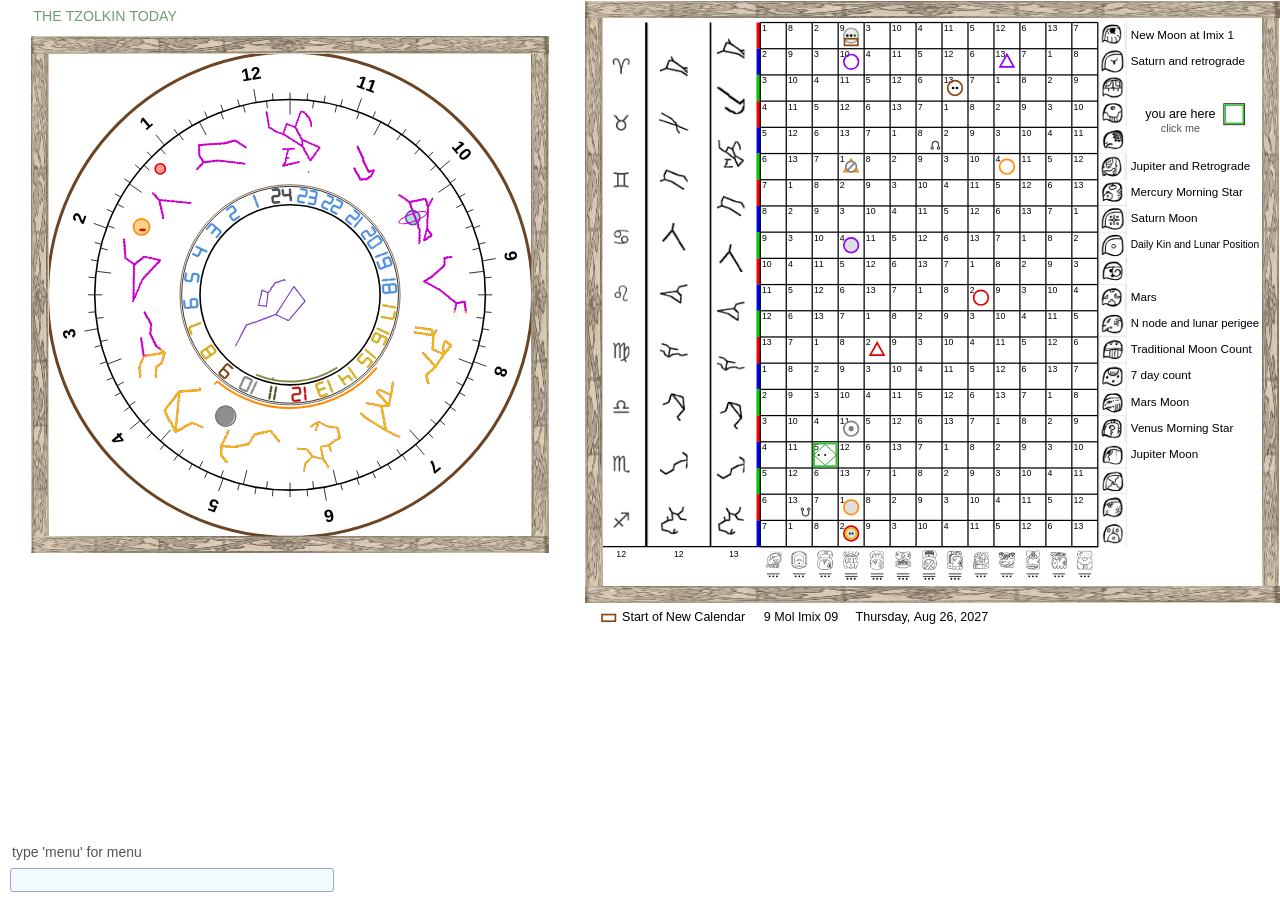
==== commit 10db9eeb: "Update fmt.Println message from 'Hello' to 'Goodbye'" ====
--- a/index.html
+++ b/index.html
@@ -1,6 +1,13 @@
 <!doctype html><meta charset="utf-8"><title>Tzolkin Clock</title>
 <style>html,body{margin:0;background:#fff;overflow:hidden}canvas{display:block}#tx{position:fixed;left:0;top:0;right:0;bottom:40px;overflow:auto;background:#fff;display:none;font:15px Arial,sans-serif;padding:10px 26px 30px;box-sizing:border-box;z-index:2}#tx h2{font:17px sans-serif;color:#6f9a78;margin:6px 0 10px}#tx .sub{font-size:12px;color:#777}#tx h3{font:bold 16px Arial,sans-serif;margin:22px 0 4px}#tx .nt{color:#555;font-size:13px;margin:2px 0 8px;max-width:1300px}#tx table{border-collapse:collapse}#tx th{font:12px sans-serif;color:#777;text-align:left;padding:2px 12px 4px 0;border-bottom:1px solid #ccc}#tx td{padding:2px 12px 2px 0;white-space:nowrap;vertical-align:middle}#tx tr.hl td{background:#fff3c4}#tx .gl{height:19px;vertical-align:middle;margin-right:4px}#tx .ju{color:#888;font-size:12px}#tx table.nums td{white-space:normal;padding:3px 18px 3px 0}#tx td.cm{white-space:normal;min-width:420px}#i{position:fixed;left:10px;bottom:8px;width:310px;z-index:3;font:14px sans-serif;padding:3px 6px;border:1px solid #9ab;border-radius:3px;background:#f4f9ff}</style>
-<canvas id="b"></canvas><div id="tx"></div><div id="azside" style="position:fixed;display:none;z-index:2;background:#fff;overflow:auto;font:14px Arial,sans-serif;box-sizing:border-box;padding:0 8px"><div style="position:sticky;top:0;background:#fff;padding:4px 0 2px;font:bold 15px Arial,sans-serif"><a href="#" data-t="forum" onclick="azTab('forum');return false" style="text-decoration:none;margin-right:22px;padding-bottom:2px">Forum</a><a href="#" data-t="about" onclick="azTab('about');return false" style="text-decoration:none;padding-bottom:2px">About the stone</a></div><div id="azforum" style="padding-top:8px"></div><div id="azcredit" style="color:#777;font-size:12px;margin:14px 0 6px">Photo: Anagoria, CC BY 3.0, via Wikimedia Commons.</div></div><div id="azbox" style="position:fixed;display:none;z-index:1;overflow:hidden"><img id="azimg" alt="The Aztec Sun Stone" style="display:block;transform-origin:50% 50%;transition:transform .08s"></div><div id="hint" style="position:fixed;left:12px;bottom:40px;font:14px sans-serif;color:#555;z-index:3">type 'menu' for menu</div><input id="i" placeholder="" autocomplete="off">
+<canvas id="b"></canvas><div id="tx"></div><div id="azside" style="position:fixed;display:none;z-index:2;background:#fff;overflow:auto;font:14px Arial,sans-serif;box-sizing:border-box;padding:0 8px"><div style="position:sticky;top:0;background:#fff;padding:4px 0 2px;font:bold 15px Arial,sans-serif"><a href="#" data-t="forum" onclick="azTab('forum');return false" style="text-decoration:none;margin-right:22px;padding-bottom:2px">Messages</a><a href="#" data-t="about" onclick="azTab('about');return false" style="text-decoration:none;padding-bottom:2px">About the stone</a></div><div id="azforum" style="padding-top:8px;max-width:600px"><p style="color:#444;line-height:1.5;margin:4px 0 12px">Leave a message about the Sun Stone, the clock or the calendars. Messages are sent to the author of this site.</p>
+<form name="sunstone-messages" method="POST" data-netlify="true" netlify-honeypot="bot-field" id="azform" style="font:14px Arial,sans-serif">
+<input type="hidden" name="form-name" value="sunstone-messages"><p style="display:none"><label>Leave this empty: <input name="bot-field"></label></p>
+<label style="display:block;margin-bottom:10px">Your name <span style="color:#888">(optional)</span><br><input name="name" maxlength="80" style="width:100%;box-sizing:border-box;padding:6px;font:14px Arial,sans-serif;border:1px solid #bbb;border-radius:4px"></label>
+<label style="display:block;margin-bottom:10px">Email <span style="color:#888">(optional, if you would like a reply; only the author sees it)</span><br><input name="email" type="email" maxlength="120" style="width:100%;box-sizing:border-box;padding:6px;font:14px Arial,sans-serif;border:1px solid #bbb;border-radius:4px"></label>
+<label style="display:block;margin-bottom:10px">Message<br><textarea name="message" required maxlength="5000" rows="10" style="width:100%;box-sizing:border-box;padding:6px;font:14px Arial,sans-serif;border:1px solid #bbb;border-radius:4px;resize:vertical"></textarea></label>
+<button type="submit" style="font:bold 14px Arial,sans-serif;padding:7px 18px;background:#6f9a78;color:#fff;border:0;border-radius:4px;cursor:pointer">Send</button> <span id="azstatus" style="margin-left:10px;color:#555"></span>
+</form></div><div id="azcredit" style="color:#777;font-size:12px;margin:14px 0 6px">Photo: Anagoria, CC BY 3.0, via Wikimedia Commons.</div></div><div id="azbox" style="position:fixed;display:none;z-index:1;overflow:hidden"><img id="azimg" alt="The Aztec Sun Stone" style="display:block;transform-origin:50% 50%;transition:transform .08s"></div><div id="hint" style="position:fixed;left:12px;bottom:40px;font:14px sans-serif;color:#555;z-index:3">type 'menu' for menu</div><input id="i" placeholder="" autocomplete="off">
 <script>
 // Tzolkin Clock (light JS version of WordRecognizer.java, "tzolkin a" view).
 // Algorithm : SHA256
@@ -650,15 +657,9 @@
 let AZOK=true,AZMODE='photo',AZZ=1,AZPHOTOFAIL=false;const AZFILE='1479_Stein_der_f%C3%BCnften_Sonne,_sog._Aztekenkalender,_Ollin_Tonatiuh_anagoria.JPG',
  AZSRC='https://upload.wikimedia.org/wikipedia/commons/thumb/b/b1/'+AZFILE+'/1280px-'+AZFILE,AZPAGE='https://commons.wikimedia.org/wiki/File:'+AZFILE,
  AZTRACE='[data-uri]';
-// ---- Disqus forum beside the Sun Stone (user). Set the site's Disqus shortname here (Disqus admin > Settings > General > Shortname):
-const DISQUS_SHORTNAME='';
-let AZTAB='forum',DQLOADED=false;
-function azForum(){const f=document.getElementById('azforum');if(AZTAB!='forum')return;
- if(!DISQUS_SHORTNAME){f.innerHTML='<p style="color:#555;line-height:1.5">The forum will appear here once the Disqus site name is filled in (<code>DISQUS_SHORTNAME</code> near the Sun Stone code).</p>';return}
- if(!/^https?:/.test(location.protocol)){f.innerHTML='<p style="color:#555;line-height:1.5">The forum runs on the Netlify site. Disqus does not run from a file opened on your own computer.</p>';return}
- if(DQLOADED)return;DQLOADED=true;f.innerHTML='<div id="disqus_thread"></div>';
- window.disqus_config=function(){this.page.url=location.origin+location.pathname+'#aztec';this.page.identifier='sun-stone';this.page.title='The Aztec Calendar Stone (Sun Stone)'};
- const sc=document.createElement('script');sc.src='https://'+DISQUS_SHORTNAME+'.disqus.com/embed.js';sc.setAttribute('data-timestamp',+new Date());document.body.appendChild(sc)}
+// ---- message form beside the Sun Stone (user): a Netlify Form, free; messages go to the site owner's Netlify dashboard (Forms) and email
+let AZTAB='forum';
+function azForum(){}
 function azTab(t){AZTAB=t;draw()}
 function azImg(){const box=document.getElementById('azbox'),im=document.getElementById('azimg'),k=Math.min(innerWidth/1535,innerHeight/761),on=VIEW=='aztec';
  box.style.display=on?'block':'none';const sd=document.getElementById('azside');sd.style.display=on?'block':'none';if(!on){AZZ=1;return}
@@ -895,5 +896,12 @@
 document.getElementById('tx').addEventListener('click',e=>{const a=e.target.closest('[data-cmd]');if(!a)return;e.preventDefault();const c=a.getAttribute('data-cmd');
  if(c=='Escape'){inp.onkeydown({key:'Escape'});return}if(c.startsWith('julian')){inp.value='julian 1972440 1972500 1';inp.focus();return}if(c=='factor n'){inp.value='factor 18980';inp.focus();return}if(c=='station n'){inp.value='station 584';inp.focus();return}inp.value=c;inp.onkeydown({key:'Enter'})});
 onresize=draw;setInterval(draw,2e4);
+document.getElementById('azform').addEventListener('submit',async e=>{e.preventDefault();const f=e.target,st=document.getElementById('azstatus'),bt=f.querySelector('button');
+ if(!/^https?:/.test(location.protocol)){st.textContent='Sending works on the website, not from a file on your computer.';return}
+ bt.disabled=true;st.style.color='#555';st.textContent='Sending…';
+ try{const r=await fetch('/',{method:'POST',headers:{'Content-Type':'application/x-www-form-urlencoded'},body:new URLSearchParams(new FormData(f)).toString()});
+  if(!r.ok)throw new Error(r.status);f.reset();st.style.color='#2e7d32';st.textContent='Thank you, your message was sent.'}
+ catch(err){st.style.color='#c00000';st.textContent='Sorry, the message could not be sent ('+err.message+'). Please try again later.'}
+ bt.disabled=false});
 if(/^#(aztec|sunstone|sun-stone)$/i.test(location.hash)){SKOF='main';VIEW='aztec';const h=document.getElementById('hint');if(h)h.remove();draw()} // direct link to the Sun Stone page (user)
 </script>
